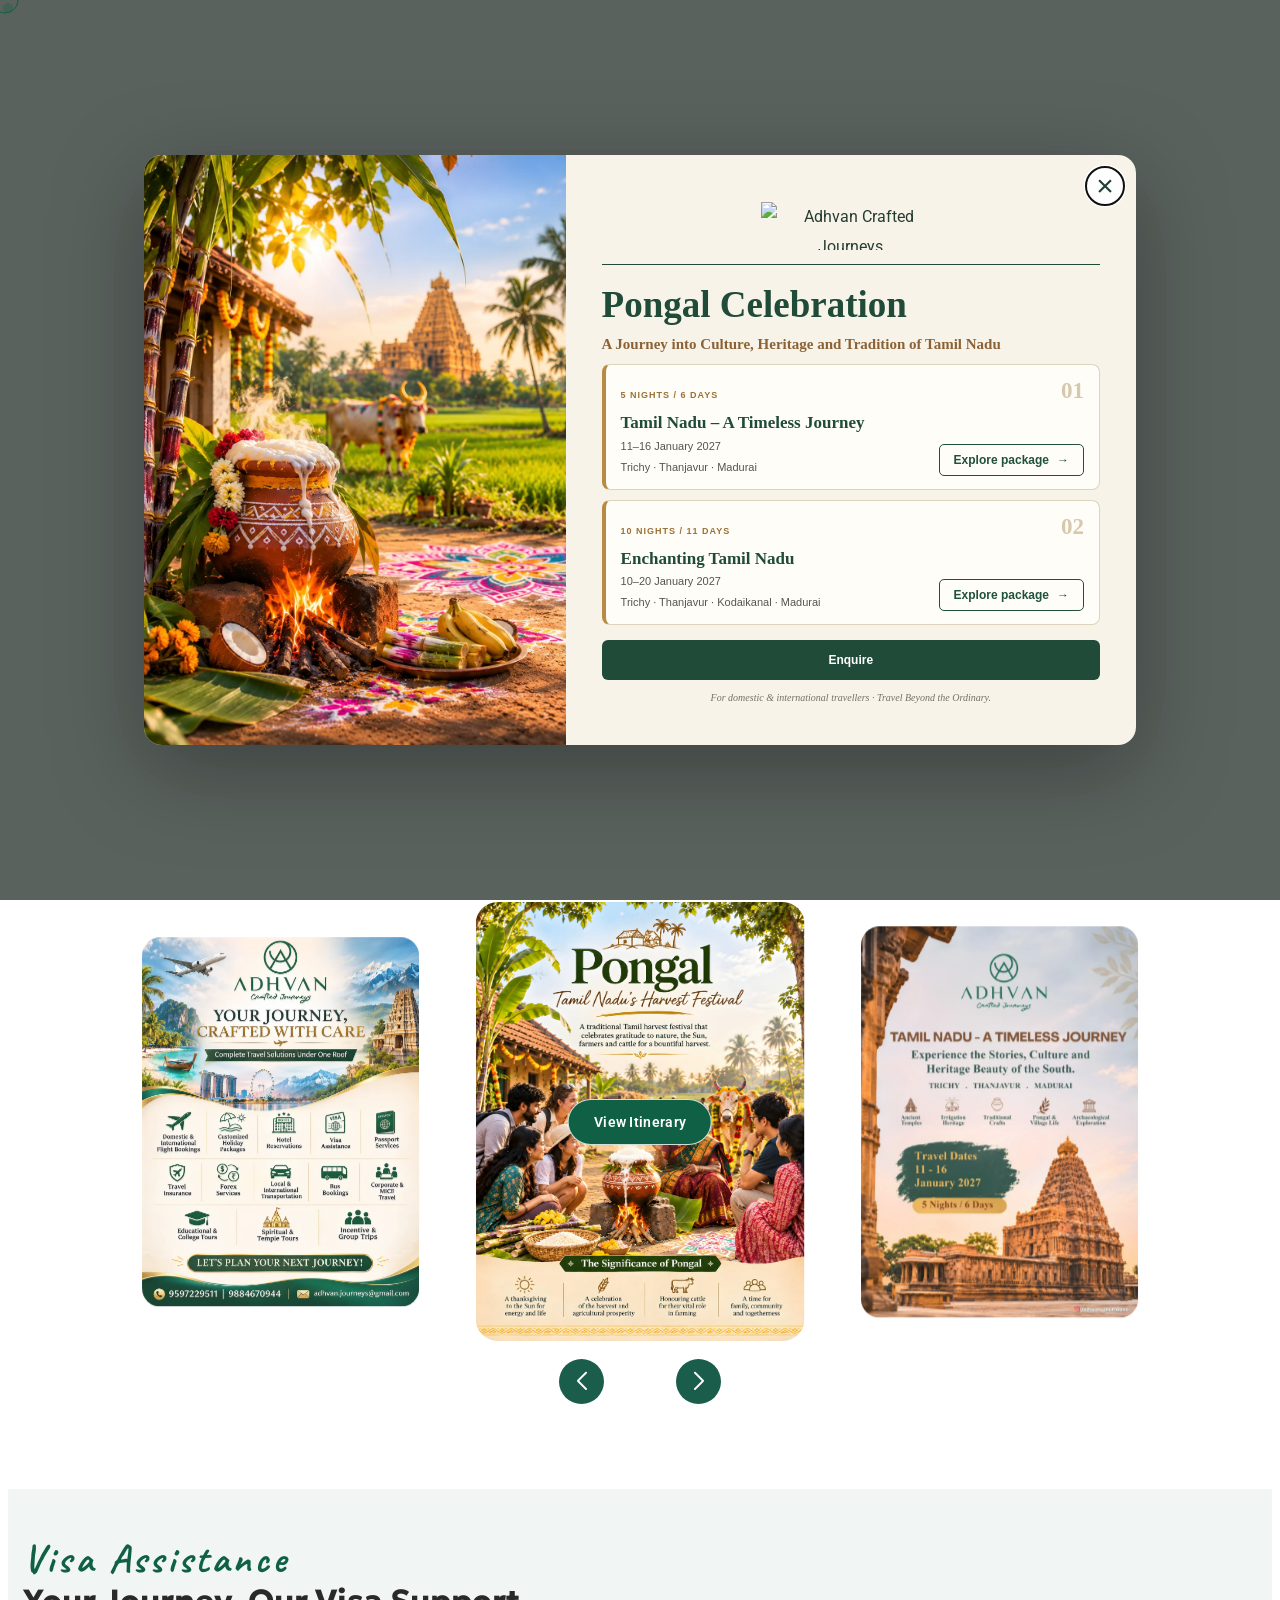
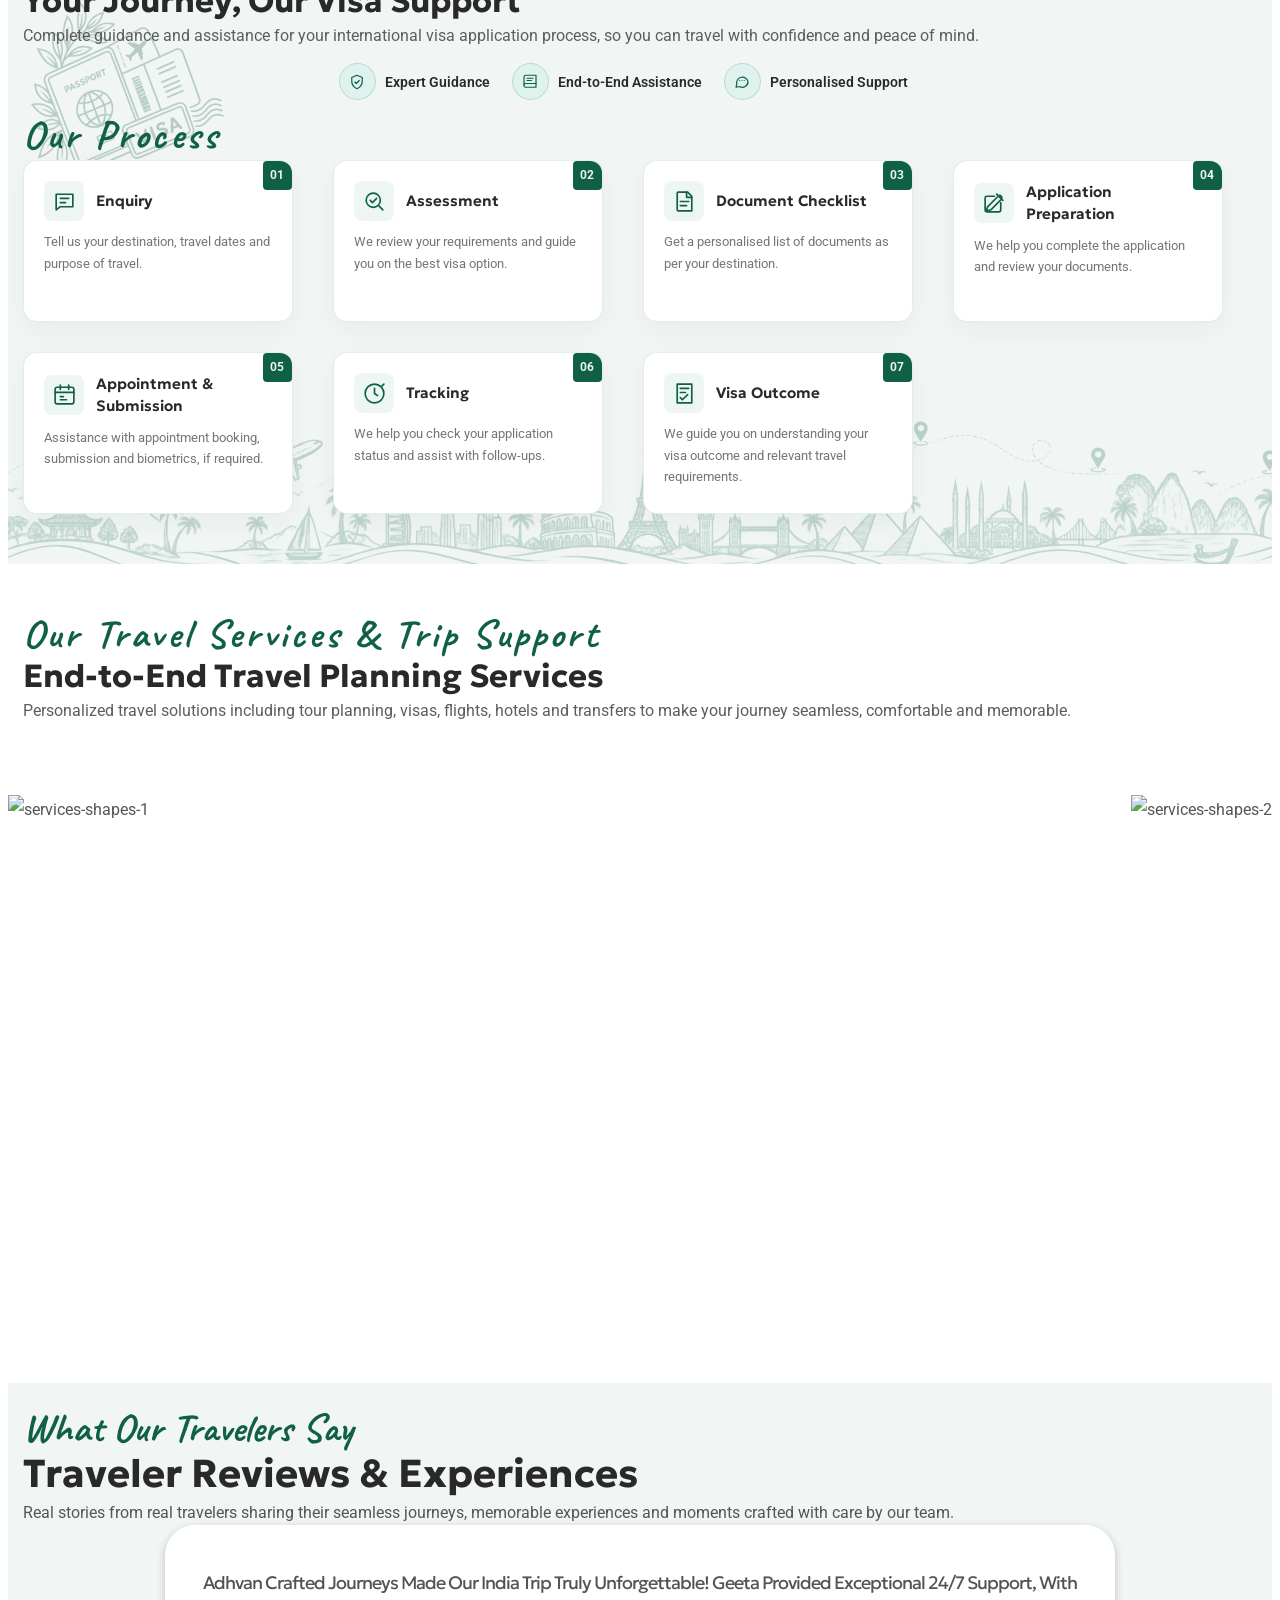
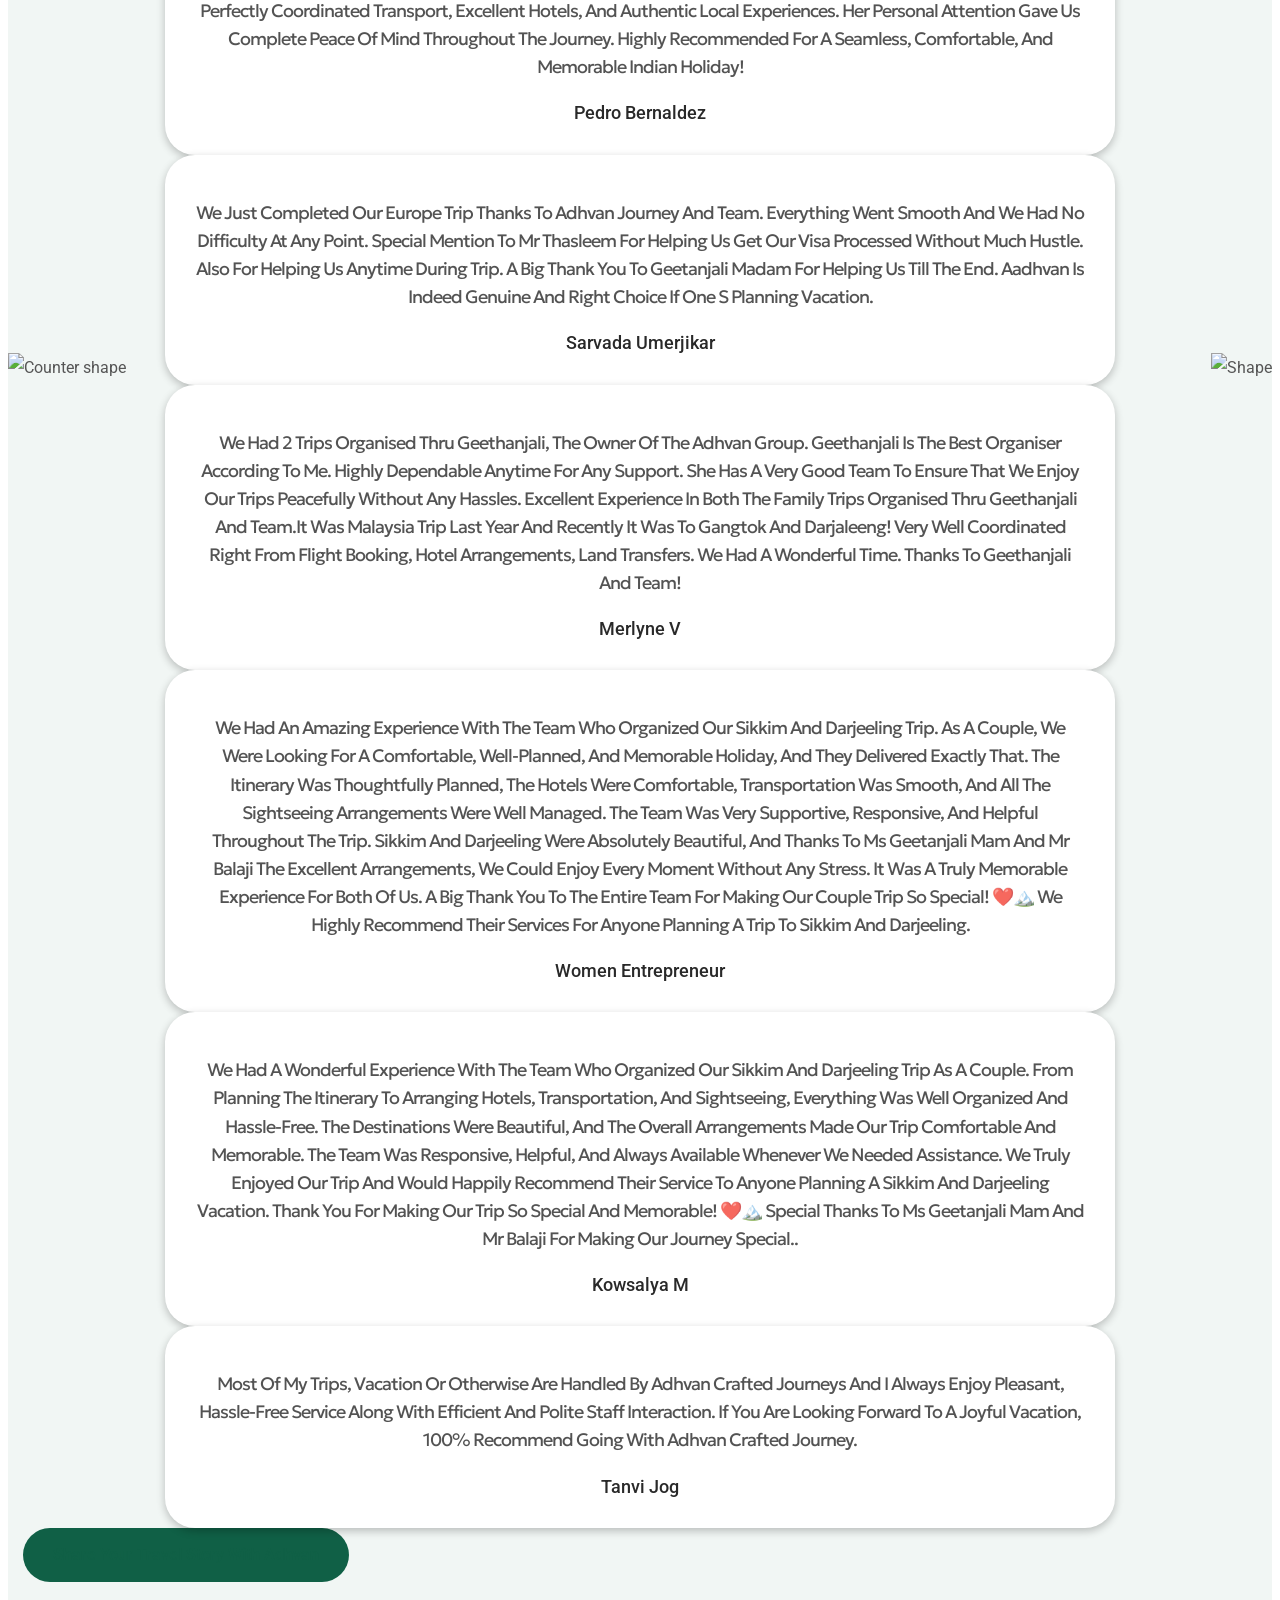
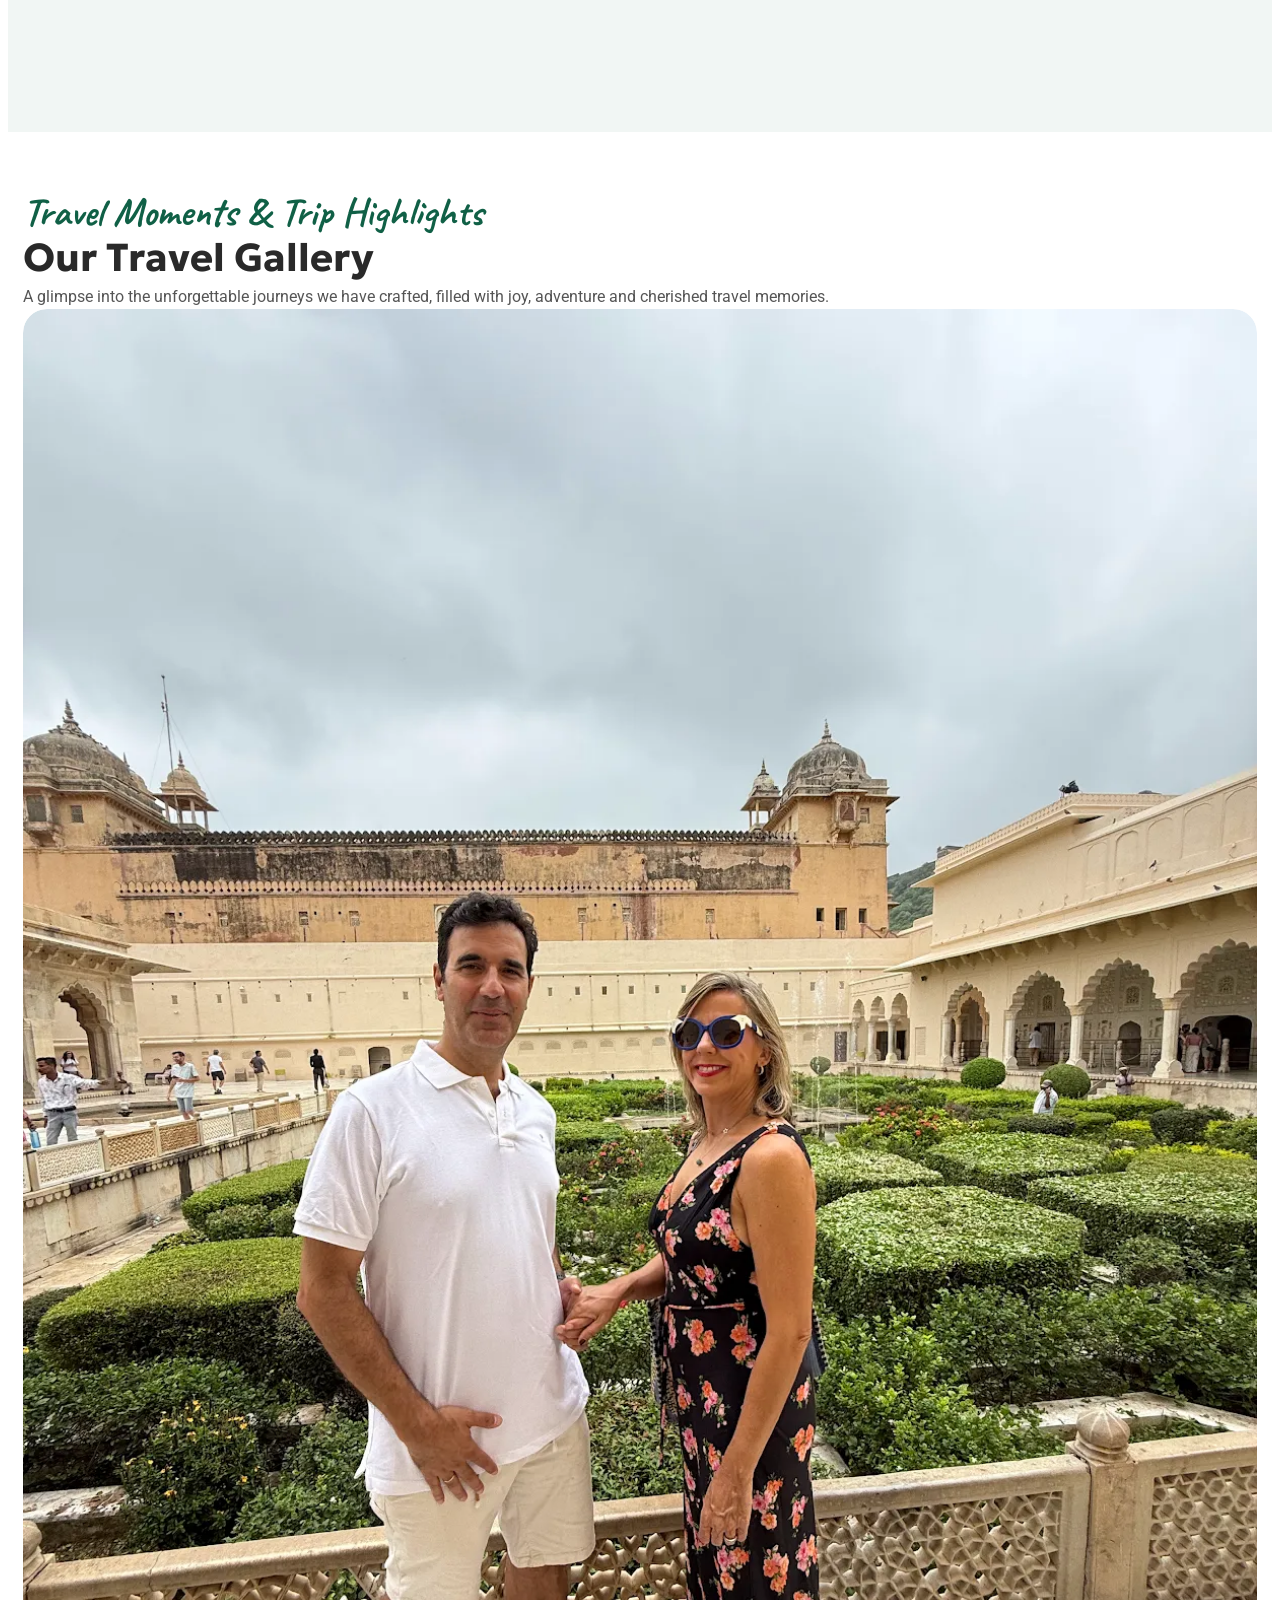
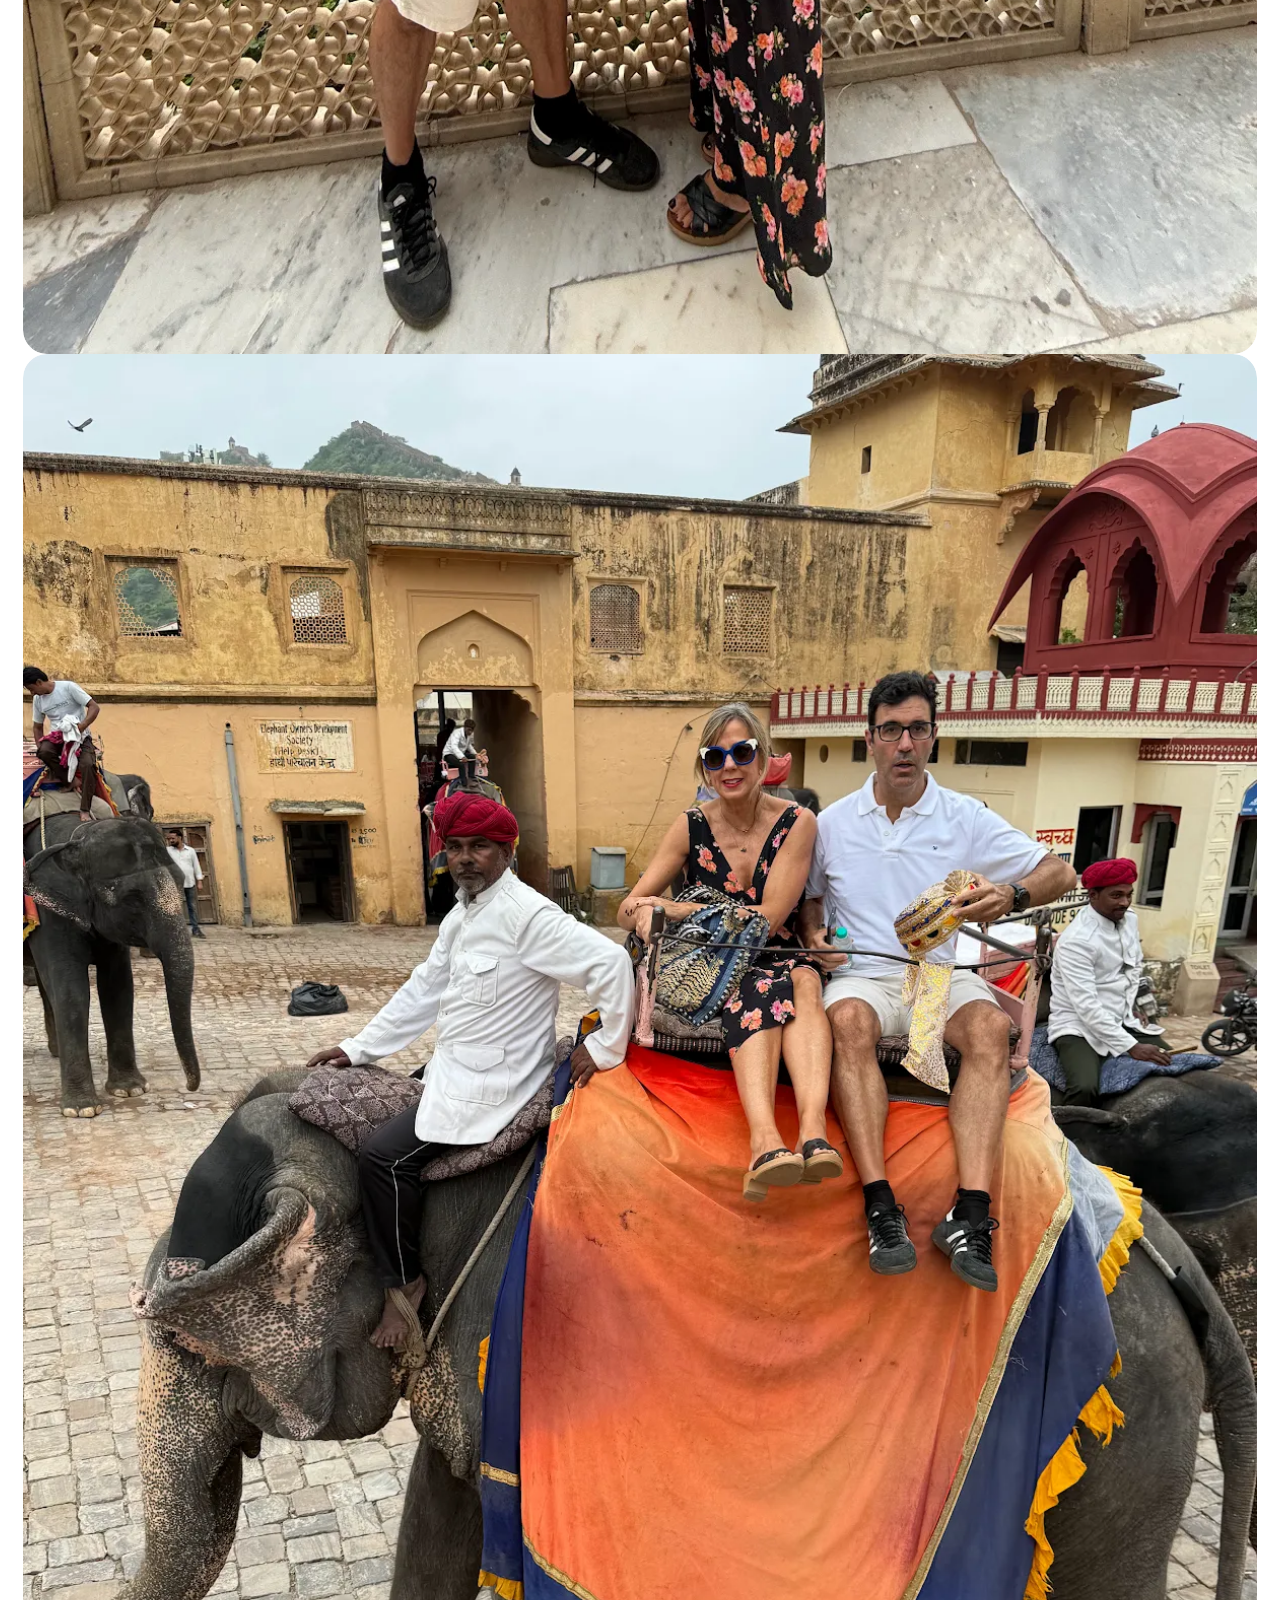
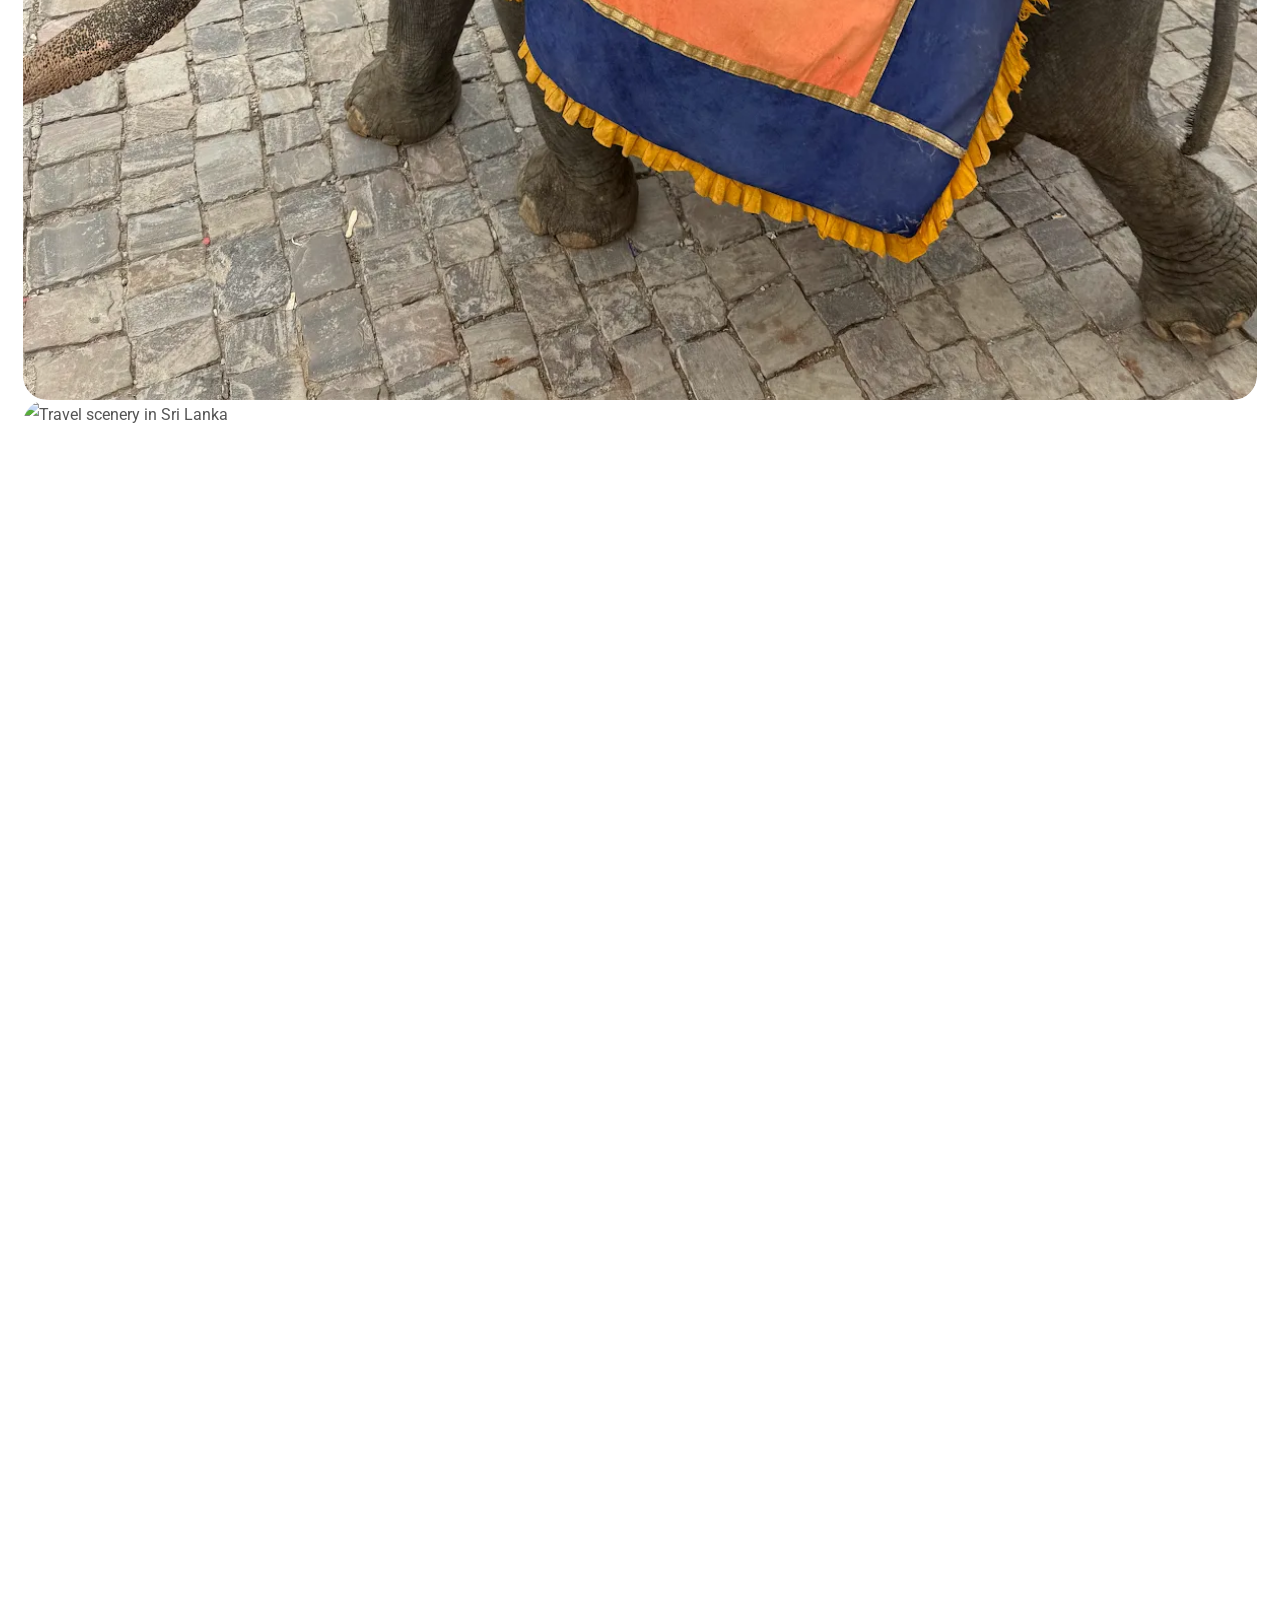
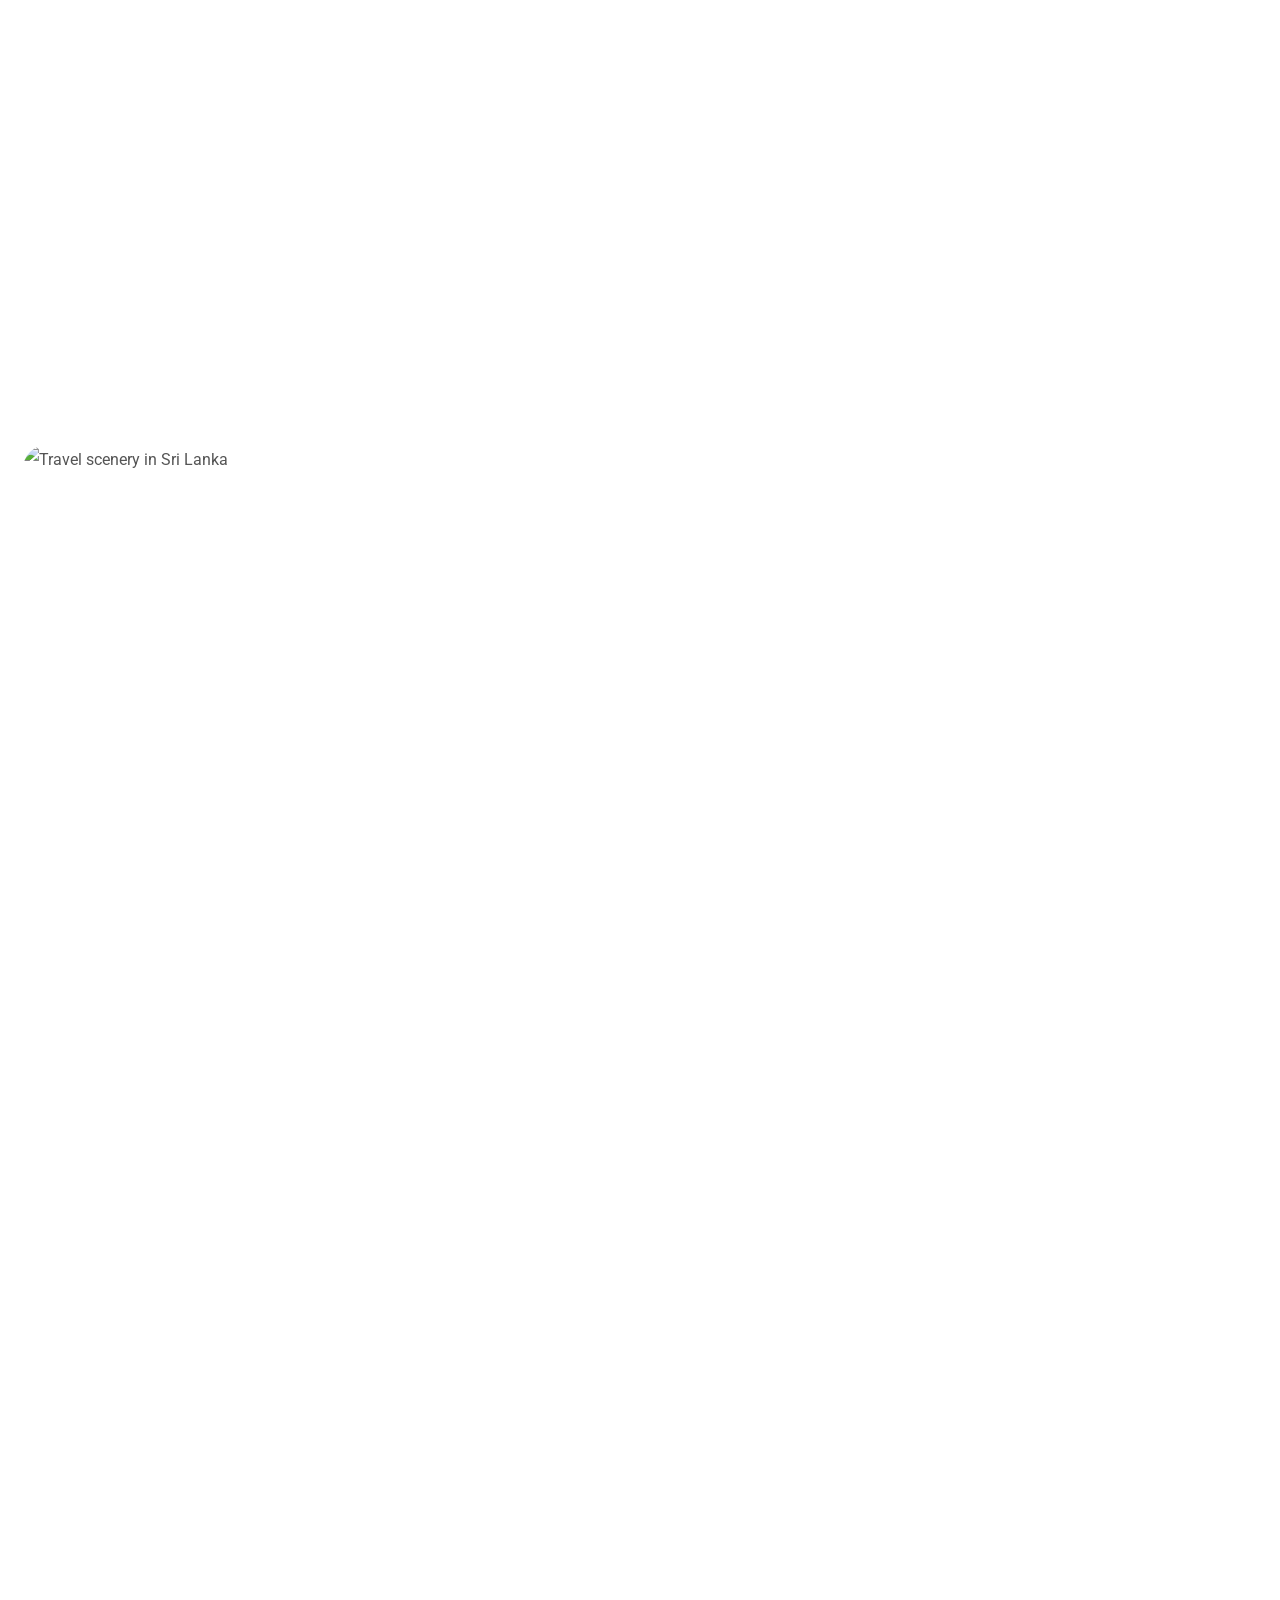
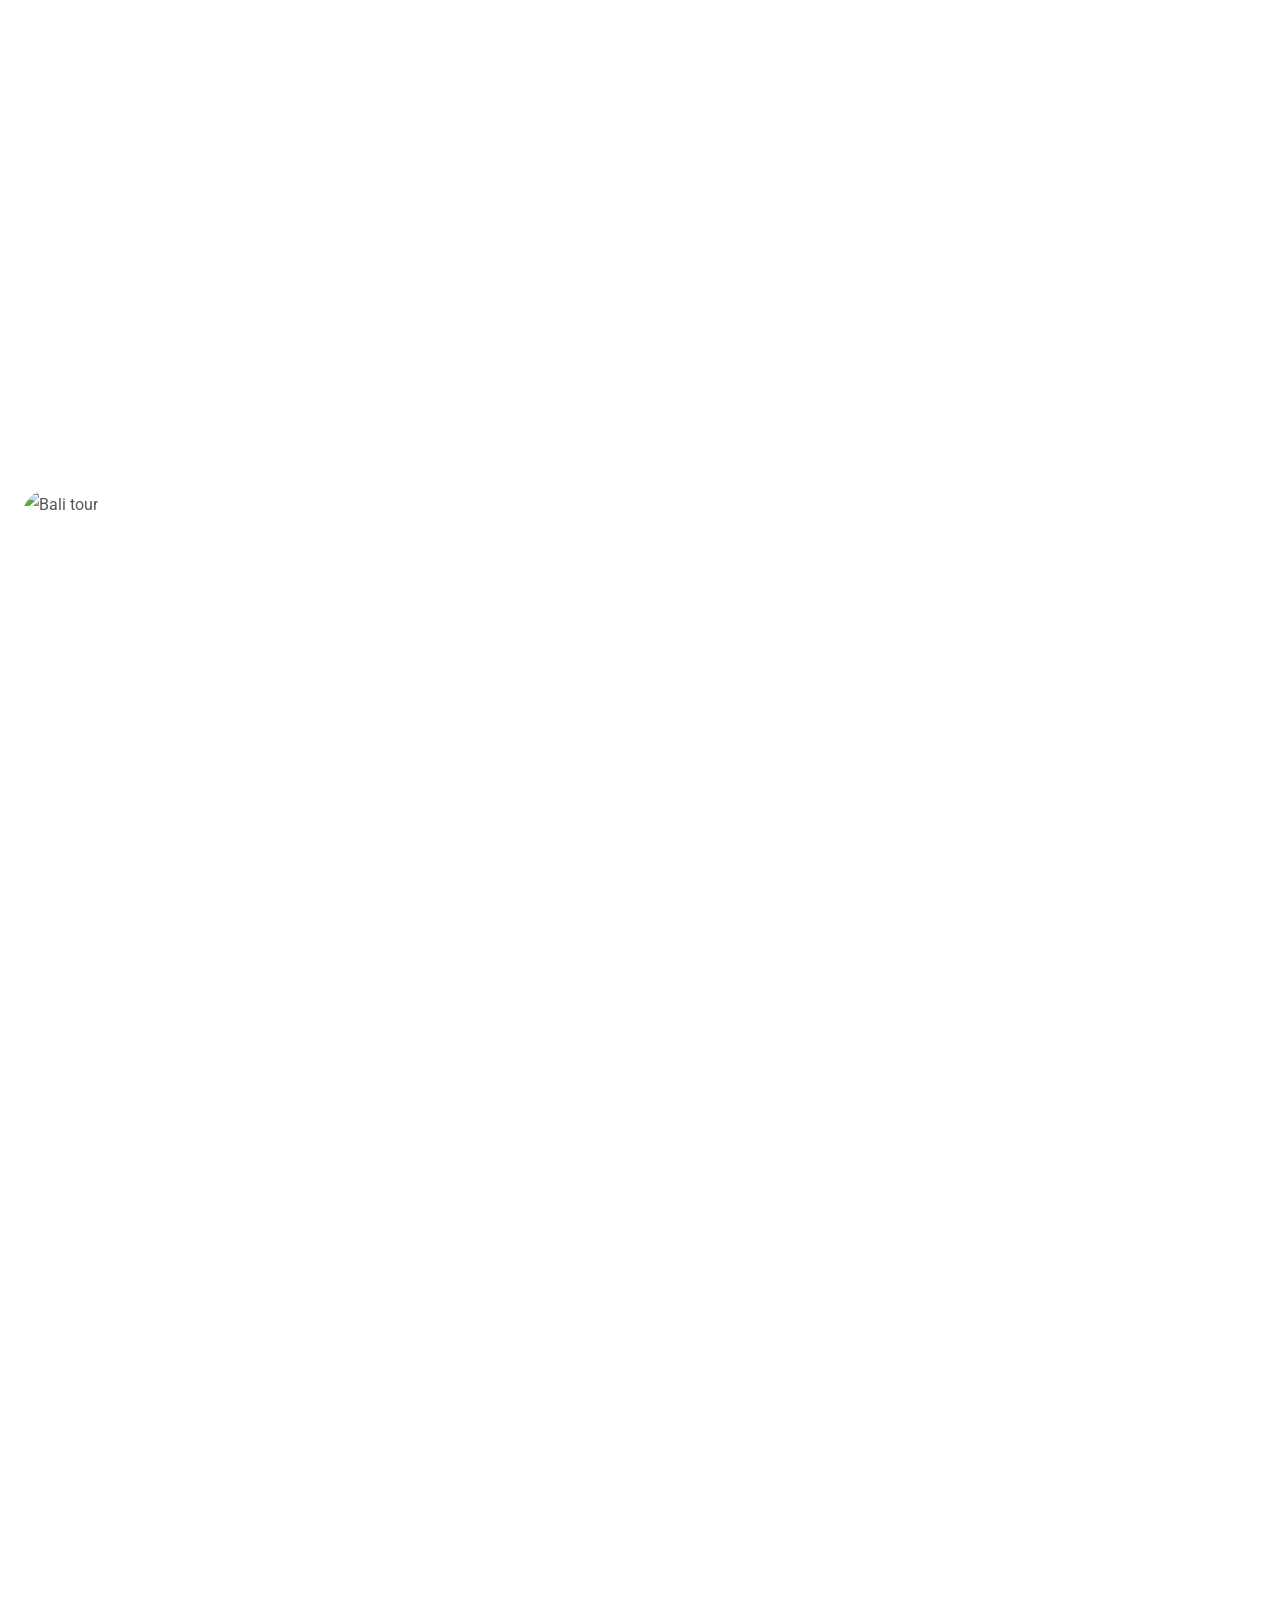
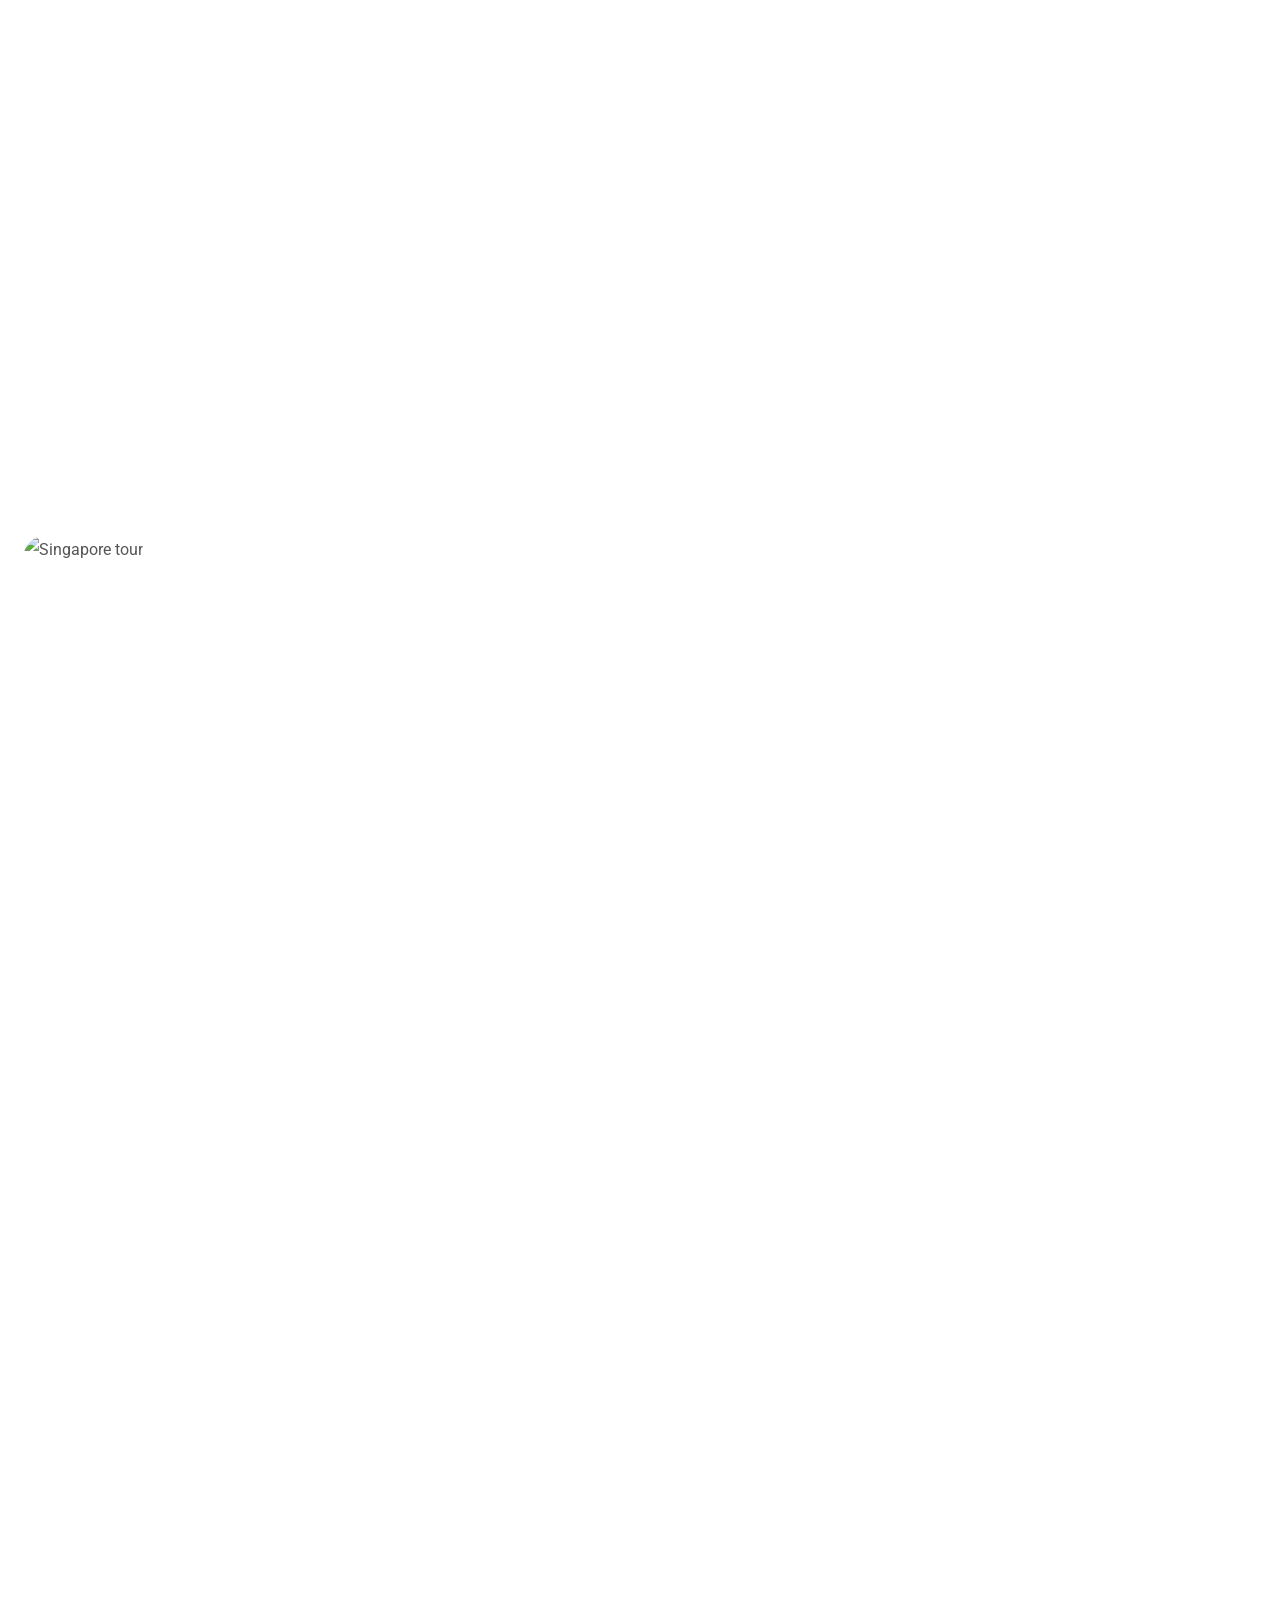
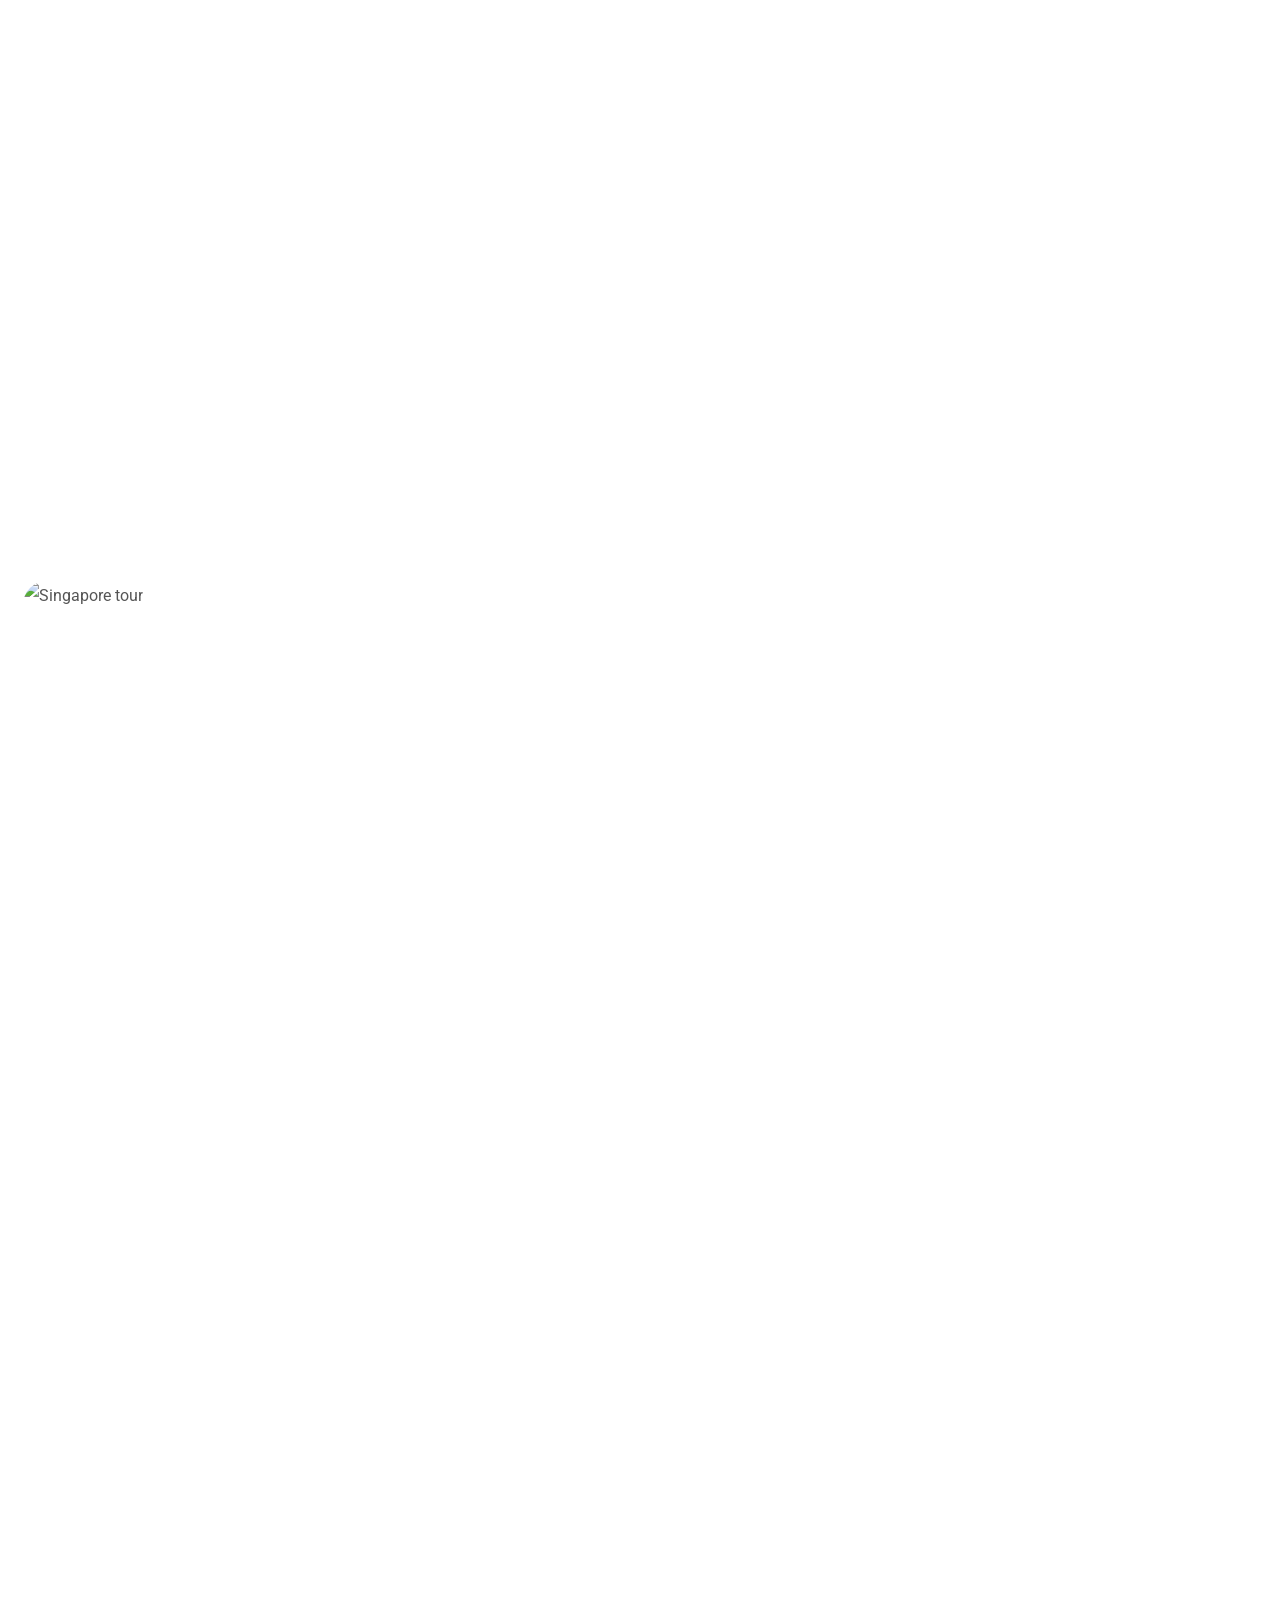
==== index.html @ 30ebfe21 "Refactor code structure for improved readability and maintainability" ====
<!DOCTYPE html>
<html lang="en">

<head>
    <!-- Basic Meta -->
    <meta charset="UTF-8" />
    <meta name="viewport" content="width=device-width, initial-scale=1.0" />

    <title>Adhvan Crafted Journeys | Travel Agency in Chennai</title>

    <meta name="description"
        content="Discover customized domestic and international tour packages from Chennai with Adhvan Crafted Journeys. Explore holiday packages, flight bookings, hotels, visa assistance and personalized travel planning." />

    <meta name="robots" content="index, follow" />
    <meta name="theme-color" content="#ffffff" />
    <meta name="referrer" content="strict-origin-when-cross-origin" />

    <!-- Google Tag Manager -->
    <script>
        (function (w, d, s, l, i) {
            w[l] = w[l] || [];
            w[l].push({
                'gtm.start': new Date().getTime(),
                event: 'gtm.js'
            });

            var f = d.getElementsByTagName(s)[0],
                j = d.createElement(s),
                dl = l !== 'dataLayer' ? '&l=' + l : '';

            j.async = true;
            j.src = 'https://www.googletagmanager.com/gtm.js?id=' + i + dl;

            f.parentNode.insertBefore(j, f);
        })(window, document, 'script', 'dataLayer', 'GTM-K6CDXVG9');
    </script>
    <!-- End Google Tag Manager -->

    <!-- Canonical URL -->
    <link rel="canonical" href="https://www.adhvancraftedjourneys.com/" />

    <!-- Open Graph -->
    <meta property="og:type" content="website" />
    <meta property="og:site_name" content="Adhvan Crafted Journeys" />
    <meta property="og:title" content="Adhvan Crafted Journeys | Your Journey, Crafted with Care" />
    <meta property="og:description"
        content="Complete travel solutions under one roof. Explore customized holiday packages, flights, hotels, visa assistance and more." />
    <meta property="og:url" content="https://www.adhvancraftedjourneys.com/" />
    <meta property="og:image"
        content="https://www.adhvancraftedjourneys.com/assets/images/adhvan-social-preview.webp" />
    <meta property="og:image:alt" content="Adhvan Crafted Journeys - Your Journey, Crafted with Care" />
    <meta property="og:locale" content="en_IN" />

    <!-- Twitter / X -->
    <meta name="twitter:card" content="summary_large_image" />
    <meta name="twitter:title" content="Adhvan Crafted Journeys | Your Journey, Crafted with Care" />
    <meta name="twitter:description"
        content="Customized domestic and international holidays, flights, hotels and visa assistance from Chennai." />
    <meta name="twitter:image"
        content="https://www.adhvancraftedjourneys.com/assets/images/adhvan-social-preview.webp" />
    <meta name="twitter:image:alt" content="Adhvan Crafted Journeys - Your Journey, Crafted with Care" />

    <!-- Preload Homepage Hero Image -->
    <link rel="preload" as="image" href="assets/images/backgrounds/hero-1.webp" fetchpriority="high" />

    <!-- Schema Markup -->
    <script type="application/ld+json">
    {
        "@context": "https://schema.org",
        "@type": "TravelAgency",
        "@id": "https://www.adhvancraftedjourneys.com/#travelagency",
        "name": "Adhvan Crafted Journeys",
        "url": "https://www.adhvancraftedjourneys.com/",
        "logo": "https://www.adhvancraftedjourneys.com/assets/images/adhvan-green-logo.png",
        "image": "https://www.adhvancraftedjourneys.com/assets/images/ADHVAN_Crafted_Journeys_Service_Showcase.webp",
        "description": "Adhvan Crafted Journeys is a Chennai-based travel agency offering customized domestic and international tour packages, visa services, flights, hotels and complete travel planning.",
        "telephone": "+91-95972-29511",
        "email": "adhvan.journeys@gmail.com",
        "priceRange": "$$",
        "currenciesAccepted": "INR",
        "openingHoursSpecification": [
            {
                "@type": "OpeningHoursSpecification",
                "dayOfWeek": [
                    "Monday",
                    "Tuesday",
                    "Wednesday",
                    "Thursday",
                    "Friday",
                    "Saturday"
                ],
                "opens": "09:00",
                "closes": "19:00"
            }
        ],
        "address": {
            "@type": "PostalAddress",
            "streetAddress": "Anna Nagar",
            "addressLocality": "Chennai",
            "addressRegion": "Tamil Nadu",
            "postalCode": "600040",
            "addressCountry": "IN"
        },
        "geo": {
            "@type": "GeoCoordinates",
            "latitude": 13.085,
            "longitude": 80.2101
        },
        "areaServed": {
            "@type": "City",
            "name": "Chennai"
        },
        "founder": {
            "@type": "Person",
            "name": "Ms. Geetanjali Subin"
        },
        "contactPoint": {
            "@type": "ContactPoint",
            "telephone": "+91-95972-29511",
            "contactType": "customer service",
            "email": "adhvan.journeys@gmail.com",
            "availableLanguage": [
                "English",
                "Tamil"
            ]
        },
        "knowsAbout": [
            "Customized tour packages",
            "Domestic tourism",
            "International travel",
            "Visa assistance",
            "Flight bookings",
            "Hotel reservations",
            "Travel insurance",
            "Forex services",
            "Corporate travel"
        ],
        "sameAs": [
            "https://www.facebook.com/people/Adhvan-Crafted-Journeys/61578139054083/",
            "https://www.instagram.com/adhvan_journeyss/",
            "https://www.linkedin.com/company/adhvan-crafted-journeys/"
        ]
    }
    </script>

    <!-- Favicons -->
    <link rel="icon" href="/favicon.ico" sizes="any" />
    <link rel="icon" type="image/png" sizes="192x192" href="/android-chrome-192x192.png" />
    <link rel="icon" type="image/png" sizes="512x512" href="/android-chrome-512x512.png" />
    <link rel="apple-touch-icon" sizes="180x180" href="/apple-touch-icon.png" />
    <link rel="icon" type="image/png" sizes="32x32" href="/favicon-32x32.png" />
    <link rel="icon" type="image/png" sizes="16x16" href="/favicon-16x16.png" />
    <link rel="manifest" href="/site.webmanifest" />

    <!-- Google Fonts -->
    <link rel="preconnect" href="https://fonts.googleapis.com/" />
    <link rel="preconnect" href="https://fonts.gstatic.com/" crossorigin />
    <link
        href="https://fonts.googleapis.com/css2?family=Caveat:wght@400..700&family=Geologica:wght@100..900&family=Roboto:ital,wght@0,100;0,300;0,400;0,500;0,700;0,900;1,100;1,300;1,400;1,500;1,700;1,900&display=swap"
        rel="stylesheet" />

    <!-- Vendors CSS -->
    <link rel="stylesheet" href="assets/vendors/bootstrap/css/bootstrap.min.css" />
    <link rel="stylesheet" href="assets/vendors/animate/animate.min.css" />
    <link rel="stylesheet" href="assets/vendors/fontawesome/css/all.min.css" />
    <link rel="stylesheet" href="assets/vendors/jquery-ui/jquery-ui.css" />
    <link rel="stylesheet" href="assets/vendors/jarallax/jarallax.css" />
    <link rel="stylesheet" href="assets/vendors/jquery-magnific-popup/jquery.magnific-popup.css" />
    <link rel="stylesheet" href="assets/vendors/adhvan-icons/style.css" />
    <link rel="stylesheet" href="assets/vendors/adhvan-icons2/style.css" />
    <link rel="stylesheet" href="assets/vendors/slick/slick.css" />
    <link rel="stylesheet" href="assets/vendors/owl-carousel/css/owl.carousel.min.css" />
    <link rel="stylesheet" href="assets/vendors/owl-carousel/css/owl.theme.default.min.css" />
    <link rel="stylesheet" href="https://cdn.jsdelivr.net/npm/swiper@11/swiper-bundle.min.css" />

    <!-- International phone input -->
    <link rel="stylesheet" href="https://cdn.jsdelivr.net/npm/intl-tel-input@25.3.1/build/css/intlTelInput.css" />

    <!-- Main Stylesheet -->
    <link rel="stylesheet" href="assets/css/adhvan.css" />
</head>

<body class="custom-cursor">
    <!-- Google Tag Manager (noscript) -->
    <noscript>
        <iframe src="https://www.googletagmanager.com/ns.html?id=GTM-K6CDXVG9" height="0" width="0"
            style="display:none;visibility:hidden">
        </iframe>
    </noscript>
    <!-- End Google Tag Manager (noscript) -->

    <div class="custom-cursor__cursor"></div>
    <div class="custom-cursor__cursor-two"></div>

    <!-- Preloader -->
    <div class="preloader">
        <img src="assets/images/loader.svg" alt="">
    </div>

    <div class="page-wrapper">
        <!-- Topbar -->
        <div class="topbar-two">
            <div class="container-fluid">
                <div class="topbar-two__inner">
                    <ul class="list-unstyled topbar-two__info">
                        <li class="topbar-two__info__item">
                            <i class="icon-pin-3 topbar-two__info__icon"></i>
                            <span>AP 876, 2nd st, 12th Main Rd, H Block, Anna Nagar, Chennai - 600 040.</span>
                        </li>
                        <li class="topbar-two__info__item">
                            <i class="icon-phone topbar-two__info__icon"></i>
                            <a href="tel:+919597229511">+91-95972 29511</a>
                        </li>
                        <li class="topbar-two__info__item">
                            <i class="icon-envelope-1 topbar-two__info__icon"></i>
                            <a href="mailto:adhvan.journeys@gmail.com">adhvan.journeys@gmail.com</a>
                        </li>
                    </ul>
                    <div class="topbar-two__right">
                        <div class="topbar-two__social">
                            <a href="https://www.facebook.com/people/Adhvan-Crafted-Journeys/61578139054083/"
                                target="_blank" rel="noopener noreferrer" aria-label="Facebook"><i
                                    class="fab fa-facebook-f" aria-hidden="true"></i></a>
                            <a href="https://wa.me/919597229511" target="_blank" rel="noopener noreferrer"
                                aria-label="WhatsApp"><i class="fab fa-whatsapp" aria-hidden="true"></i></a>
                            <a href="https://www.linkedin.com/company/adhvan-crafted-journeys/" target="_blank"
                                rel="noopener noreferrer" aria-label="LinkedIn"><i class="fab fa-linkedin-in"
                                    aria-hidden="true"></i></a>
                            <a href="https://www.instagram.com/adhvan_journeyss/" target="_blank"
                                rel="noopener noreferrer" aria-label="Instagram"><i class="fab fa-instagram"
                                    aria-hidden="true"></i></a>
                        </div>
                    </div>
                </div>
            </div>
        </div>

        <!-- Header -->
        <header class="main-header main-header--two sticky-header sticky-header--normal">
            <div class="container-fluid">
                <div class="main-header__inner">
                    <div class="main-header__logo">
                        <a href="/"><img src="assets/images/adhvan-green-logo.png" alt="Adhvan Crafted Journeys"
                                width="225" /></a>
                    </div>
                    <nav class="main-header__nav main-menu">
                        <ul class="main-menu__list">
                            <li><a href="#tours-two">Tours</a></li>
                            <li><a href="#services-lux">Services</a></li>
                            <li><a href="#testimonials-two">Testimonials</a></li>
                            <li><a href="#gallery-two">Gallery</a></li>
                            <li><a href="#video-gallery">Video Gallery</a></li>
                            <!-- <li><a href="#plan-your-trip">Plan Your Trip</a></li> -->
                            <!-- <li><a href="#why-choose-two">Why Choose Us</a></li> -->
                            <li><a href="#about-two">About</a></li>
                            <li><a href="#footer-contact">Contact</a></li>
                            <li>
                                <a href="#plan-your-trip" class="enquire-btn"><span>Enquire</span></a>
                            </li>
                        </ul>
                    </nav>
                    <div class="main-header__right">
                        <a href="#plan-your-trip" class="enquire-btn"><span>Enquire</span></a>
                        <button class="mobile-nav__btn mobile-nav__toggler" type="button" aria-label="Open navigation"
                            aria-controls="mobile-navigation" aria-expanded="false">
                            <span></span><span></span><span></span>
                        </button>
                    </div>
                </div>
            </div>
        </header>

        <!-- Hero Section -->
        <section class="adhvan-hero section-bg-green" id="hero-two">
            <div class="adhvan-hero__container">

                <!-- Left Content -->
                <div class="adhvan-hero__content">
                    <div class="adhvan-hero__eyebrow bw-split-in-right">
                        <!-- <span></span> -->
                        Welcome to Adhvan Crafted Journeys
                        <span></span>
                    </div>

                    <h1 class="adhvan-hero__title">
                        Explore more. Dream bigger. Discover yourself!
                    </h1>

                    <h2 class="adhvan-hero__subtitle">
                        Your Journey, Crafted with Care.
                    </h2>

                    <!-- Service Highlights -->
                    <div class="adhvan-hero__services">
                        <div class="adhvan-hero__service">
                            <div class="adhvan-hero__service-icon">
                                <i class="fas fa-map-marked-alt"></i>
                            </div>
                            <span>Customized<br />Itineraries</span>
                        </div>
                        <div class="adhvan-hero__service">
                            <div class="adhvan-hero__service-icon">
                                <i class="fas fa-users"></i>
                            </div>
                            <span>Domestic &<br />International Tours</span>
                        </div>
                        <div class="adhvan-hero__service">
                            <div class="adhvan-hero__service-icon">
                                <i class="fas fa-passport"></i>
                            </div>
                            <span>Visa<br />Assistance</span>
                        </div>
                        <div class="adhvan-hero__service">
                            <div class="adhvan-hero__service-icon">
                                <i class="fas fa-hotel"></i>
                            </div>
                            <span>Flights &<br />Hotels</span>
                        </div>
                    </div>

                    <!-- CTA Buttons -->
                    <div class="adhvan-hero__actions">
                        <button class="adhvan-btn travel-enquiry__submit" type="submit">
                            <a href="#tours-two" class="text-white">
                                <span><i class="fas fa-plane"></i>
                                    Explore Tours
                                    <i class="fas fa-arrow-right"></i></span>
                            </a>
                        </button>
                        <a href="#plan-your-trip" class="adhvan-hero__btn adhvan-hero__btn--outline">
                            <i class="far fa-calendar-alt"></i>
                            Plan Your Trip
                        </a>
                    </div>
                </div>

                <!-- Right Destination Carousel -->
                <div class="adhvan-hero__visual">
                    <div class="swiper adhvan-hero__swiper">
                        <div class="swiper-wrapper">

                            <!-- Slide 1 -->
                            <div class="swiper-slide">
                                <div class="adhvan-hero__destination">
                                    <img src="assets/images/home_page/1-img.jpg"
                                        alt="Explore beautiful travel destinations with Adhvan" fetchpriority="high"
                                        decoding="async" />
                                </div>
                            </div>

                            <!-- Slide 2 -->
                            <div class="swiper-slide">
                                <div class="adhvan-hero__destination">
                                    <img src="assets/images/home_page/2-img.jpg"
                                        alt="Tropical coastal holiday destination" decoding="async" />
                                </div>
                            </div>

                            <!-- Slide 3 -->
                            <div class="swiper-slide">
                                <div class="adhvan-hero__destination">
                                    <img src="assets/images/home_page/3-img.jpg"
                                        alt="Mountain adventure travel destination" decoding="async" />
                                </div>
                            </div>

                            <!-- Slide 4 -->
                            <div class="swiper-slide">
                                <div class="adhvan-hero__destination">
                                    <img src="assets/images/home_page/4-img.jpg"
                                        alt="Maldives island holiday destination" loading="lazy" decoding="async" />
                                </div>
                            </div>

                            <!-- Slide 5 -->
                            <div class="swiper-slide">
                                <div class="adhvan-hero__destination">
                                    <img src="assets/images/home_page/5-img.jpg"
                                        alt="Maldives island holiday destination" loading="lazy" decoding="async" />
                                </div>
                            </div>
                        </div>
                    </div>
                </div>
            </div>
        </section>

        <!-- Tours Section -->
        <section class="tours-two section-bg-white" id="tours-two">
            <div class="container-fluid">
                <div class="sec-title text-center pt-5">
                    <h2 class="sec-title__tagline bw-split-in-right pt-4">
                        Handpicked Tour Packages & Favorite Destinations
                    </h2>
                    <h3 class="sec-title__title bw-split-in-left">
                        Explore Our Tours
                    </h3>
                    <p class="sec-title__text bw-split-in-up-fast">
                        Experience handcrafted itineraries tailored for
                        unforgettable and effortless journeys.
                    </p>
                </div>

                <p class="itinerary-feedback" id="itinerary-feedback" role="status" aria-live="polite" hidden></p>

                <div class="swiper mySwiper pt-5">
                    <div class="swiper-wrapper">
                        <div class="swiper-slide itinerary-tour-slide"
                            data-itinerary-images="assets/images/tours/Itineraries/france-switzerland-tour/1.webp,assets/images/tours/Itineraries/france-switzerland-tour/2.webp,assets/images/tours/Itineraries/france-switzerland-tour/3.webp,assets/images/tours/Itineraries/france-switzerland-tour/4.webp,assets/images/tours/Itineraries/france-switzerland-tour/5.webp">
                            <img src="assets/images/tours/ADHVAN_Crafted_Journeys_Service_Showcase.webp"
                                alt="Adhvan Crafted Journeys travel services" />
                            <div class="itinerary-tour-slide__overlay" aria-hidden="true">
                                <button class="itinerary-tour-slide__cta" type="button"
                                    data-itinerary-id="adhvan-travel-services" data-itinerary-open
                                    aria-haspopup="dialog" aria-controls="itinerary-modal">
                                    View Itinerary
                                </button>
                            </div>
                        </div>
                        <div class="swiper-slide itinerary-tour-slide"
                            data-itinerary-images="assets/images/tours/Itineraries/Pongal/1.webp,assets/images/tours/Itineraries/Pongal/2.webp,assets/images/tours/Itineraries/Pongal/3.webp,assets/images/tours/Itineraries/Pongal/4.webp,assets/images/tours/Itineraries/Pongal/5.webp">
                            <img src="assets/images/tours/pongal.webp" alt="Pongal International" />
                            <div class="itinerary-tour-slide__overlay" aria-hidden="true">
                                <button class="itinerary-tour-slide__cta" type="button"
                                    data-itinerary-id="tamil-nadu-pongal-heritage-tour-international"
                                    data-itinerary-open aria-haspopup="dialog" aria-controls="itinerary-modal">
                                    View Itinerary
                                </button>
                            </div>
                        </div>
                        <div class="swiper-slide itinerary-tour-slide"
                            data-itinerary-images="assets/images/tours/Itineraries/pongal_domestic/1.webp,assets/images/tours/Itineraries/pongal_domestic/2.webp,assets/images/tours/Itineraries/pongal_domestic/3.webp,assets/images/tours/Itineraries/pongal_domestic/4.webp,assets/images/tours/Itineraries/pongal_domestic/5.webp">
                            <img src="assets/images/tours/pongal_domestic.webp" alt="Pongal Domestic" />
                            <div class="itinerary-tour-slide__overlay" aria-hidden="true">
                                <button class="itinerary-tour-slide__cta" type="button"
                                    data-itinerary-id="tamil-nadu-pongal-heritage-tour-domestic" data-itinerary-open
                                    aria-haspopup="dialog" aria-controls="itinerary-modal">
                                    View Itinerary
                                </button>
                            </div>
                        </div>
                        <div class="swiper-slide itinerary-tour-slide"
                            data-itinerary-images="assets/images/tours/Itineraries/Kashmir/1.webp,assets/images/tours/Itineraries/Kashmir/2.webp,assets/images/tours/Itineraries/Kashmir/3.webp,assets/images/tours/Itineraries/Kashmir/4.webp,assets/images/tours/Itineraries/Kashmir/5.webp">
                            <img src="assets/images/tours/Kashmir_Winter_Packages_Travel_Poster.webp"
                                alt="Kashmir winter tour package" />
                            <div class="itinerary-tour-slide__overlay" aria-hidden="true">
                                <button class="itinerary-tour-slide__cta" type="button"
                                    data-itinerary-id="kashmir-winter-packages" data-itinerary-open
                                    aria-haspopup="dialog" aria-controls="itinerary-modal">
                                    View Itinerary
                                </button>
                            </div>
                        </div>
                        <div class="swiper-slide itinerary-tour-slide"
                            data-itinerary-images="assets/images/tours/Itineraries/japan-cherry-blossom/1.webp,assets/images/tours/Itineraries/japan-cherry-blossom/2.webp,assets/images/tours/Itineraries/japan-cherry-blossom/3.webp,assets/images/tours/Itineraries/japan-cherry-blossom/4.webp,assets/images/tours/Itineraries/japan-cherry-blossom/5.webp">
                            <img src="assets/images/tours/jewels-of-japan-cherry-blossom-2027.webp"
                                alt="Japan cherry blossom tour package" />
                            <div class="itinerary-tour-slide__overlay" aria-hidden="true">
                                <button class="itinerary-tour-slide__cta" type="button"
                                    data-itinerary-id="jewels-of-japan-cherry-blossom-2027" data-itinerary-open
                                    aria-haspopup="dialog" aria-controls="itinerary-modal">
                                    View Itinerary
                                </button>
                            </div>
                        </div>
                        <div class="swiper-slide itinerary-tour-slide"
                            data-itinerary-images="assets/images/tours/Itineraries/france-switzerland-tour/1.webp,assets/images/tours/Itineraries/france-switzerland-tour/2.webp,assets/images/tours/Itineraries/france-switzerland-tour/3.webp,assets/images/tours/Itineraries/france-switzerland-tour/4.webp,assets/images/tours/Itineraries/france-switzerland-tour/5.webp">
                            <img src="assets/images/tours/france-switzerland-tour-package.webp"
                                alt="France and Switzerland tour package" />
                            <div class="itinerary-tour-slide__overlay" aria-hidden="true">
                                <button class="itinerary-tour-slide__cta" type="button"
                                    data-itinerary-id="france-switzerland-tour-package" data-itinerary-open
                                    aria-haspopup="dialog" aria-controls="itinerary-modal">
                                    View Itinerary
                                </button>
                            </div>
                        </div>
                        <div class="swiper-slide">
                            <img src="assets/images/tours/Canton_Fair_Crafted_Journeys_Poster.webp"
                                alt="Canton_Fair_Crafted_Journeys_Poster" />
                        </div>
                    </div>
                    <div class="swiper-button-prev"></div>
                    <div class="swiper-button-next"></div>
                </div>
            </div>
        </section>

        <!-- Itinerary Modal -->
        <div class="itinerary-modal" id="itinerary-modal" role="dialog" aria-modal="true"
            aria-labelledby="itinerary-modal-title" aria-describedby="itinerary-modal-subtitle" hidden>
            <div class="itinerary-modal__overlay" aria-hidden="true"></div>
            <div class="itinerary-modal__content" tabindex="-1">
                <header class="itinerary-modal__header">
                    <div>
                        <h4 class="itinerary-modal__title" id="itinerary-modal-title"></h4>
                        <p class="itinerary-modal__intro" id="itinerary-modal-intro" hidden></p>
                        <div class="d-md-flex align-items-center justify-content-between gap-5">
                            <div class="itinerary-modal__subtitle" id="itinerary-modal-subtitle"></div>
                            <a class="adhvan-btn itinerary-modal__cta" href="#plan-your-trip">
                                <span>Plan This Trip</span>
                            </a>
                        </div>
                    </div>
                    <button class="itinerary-modal__close" type="button" aria-label="Close itinerary">
                        <span aria-hidden="true">&times;</span>
                    </button>
                </header>
                <div class="itinerary-modal__body" id="itinerary-modal-body"></div>
                <!-- <footer class="itinerary-modal__footer">
                    
                </footer> -->
            </div>
        </div>

        <!-- Visa Assistance -->
        <section class="services-lux section-bg-green" id="services-lux">
            <div class="destination-two__element-one travhub-splax"
                data-para-options='{"orientation": "up", "scale": 1.9, "overflow": true}'>
                <img src="assets/images/shapes/visa.png" style="opacity: 0.25;" alt="services-shapes-1" />
            </div>
            <div class="testimonials-one__bg" style="
                  background-image: url(assets/images/shapes/stripe.png); opacity: 0.25"></div>
            <div class="container">
                <div class="sec-title text-center">
                    <h2 class="sec-title__tagline bw-split-in-right pt-4">
                        Visa Assistance
                    </h2>
                    <h3 class="sec-title__title bw-split-in-left">
                        Your Journey, Our Visa Support
                    </h3>
                    <p class="sec-title__text bw-split-in-up-fast">
                        Complete guidance and assistance for your international
                        visa application process, so you can travel with confidence
                        and peace of mind.
                    </p>
                    <ul class="visa-assistance__benefits" aria-label="Visa assistance benefits">
                        <li>
                            <span class="visa-assistance__benefit-icon" aria-hidden="true">
                                <svg viewBox="0 0 24 24" fill="none">
                                    <path d="M12 3 19 6v5c0 4.5-2.9 8.1-7 10-4.1-1.9-7-5.5-7-10V6l7-3Z" />
                                    <path d="m9 12 2 2 4-4" />
                                </svg>
                            </span>
                            <span>Expert Guidance</span>
                        </li>
                        <li>
                            <span class="visa-assistance__benefit-icon" aria-hidden="true">
                                <svg viewBox="0 0 24 24" fill="none">
                                    <path d="M4 5.5A2.5 2.5 0 0 1 6.5 3H20v16H6.5A2.5 2.5 0 0 1 4 16.5v-11Z" />
                                    <path d="M4 16a2 2 0 0 1 2-2h14M8 7h8M8 10h6" />
                                </svg>
                            </span>
                            <span>End-to-End Assistance</span>
                        </li>
                        <li>
                            <span class="visa-assistance__benefit-icon" aria-hidden="true">
                                <svg viewBox="0 0 24 24" fill="none">
                                    <path d="M20 11.5a7.5 7.5 0 0 1-11.2 6.5L4 19l1-4.2A7.5 7.5 0 1 1 20 11.5Z" />
                                    <path d="M9 10h.01M12 10h.01M15 10h.01" />
                                </svg>
                            </span>
                            <span>Personalised Support</span>
                        </li>
                    </ul>
                </div>
                <div class="visa-assistance__process" aria-labelledby="visa-process-title">
                    <div class="sec-title text-center">
                        <h2 class="sec-title__tagline bw-split-in-right pb-4 text-center">
                            Our Process
                        </h2>
                    </div>
                    <ol class="visa-assistance__steps">
                        <li class="visa-assistance__step">
                            <span class="visa-assistance__step-number">01</span>
                            <div class="visa-assistance__header">
                                <span class="visa-assistance__step-icon" aria-hidden="true"><svg viewBox="0 0 24 24"
                                        fill="none">
                                        <path d="M4 5h16v12H8l-4 3V5Z" />
                                        <path d="M8 9h8M8 13h5" />
                                    </svg></span>
                                <h4>Enquiry</h4>
                            </div>
                            <p>
                                Tell us your destination, travel dates and purpose of
                                travel.
                            </p>
                        </li>
                        <li class="visa-assistance__step">
                            <span class="visa-assistance__step-number">02</span>
                            <div class="visa-assistance__header">
                                <span class="visa-assistance__step-icon" aria-hidden="true"><svg viewBox="0 0 24 24"
                                        fill="none">
                                        <circle cx="10.8" cy="10.8" r="6.8" />
                                        <path d="m16 16 4 4M8 11l2 2 4-4" />
                                    </svg></span>
                                <h4>Assessment</h4>
                            </div>
                            <p>
                                We review your requirements and guide you on the best
                                visa option.
                            </p>
                        </li>
                        <li class="visa-assistance__step">
                            <span class="visa-assistance__step-number">03</span>
                            <div class="visa-assistance__header">
                                <span class="visa-assistance__step-icon" aria-hidden="true"><svg viewBox="0 0 24 24"
                                        fill="none">
                                        <path d="M6 3h9l4 4v14H6a1 1 0 0 1-1-1V4a1 1 0 0 1 1-1Z" />
                                        <path d="M14 3v5h5M8 12h8M8 16h6" />
                                    </svg></span>
                                <h4>Document Checklist</h4>
                            </div>
                            <p>
                                Get a personalised list of documents as per your
                                destination.
                            </p>
                        </li>
                        <li class="visa-assistance__step">
                            <span class="visa-assistance__step-number">04</span>
                            <div class="visa-assistance__header">
                                <span class="visa-assistance__step-icon" aria-hidden="true"><svg viewBox="0 0 24 24"
                                        fill="none">
                                        <path d="m14 4 6 6M4 20l4.5-1 10-10a2.1 2.1 0 0 0-3-3l-10 10L4 20Z" />
                                        <path d="M12 6H5a2 2 0 0 0-2 2v11a2 2 0 0 0 2 2h11a2 2 0 0 0 2-2v-7" />
                                    </svg></span>
                                <h4>Application Preparation</h4>
                            </div>
                            <p>
                                We help you complete the application and review your
                                documents.
                            </p>
                        </li>
                        <li class="visa-assistance__step">
                            <span class="visa-assistance__step-number">05</span>
                            <div class="visa-assistance__header">
                                <span class="visa-assistance__step-icon" aria-hidden="true"><svg viewBox="0 0 24 24"
                                        fill="none">
                                        <rect x="3" y="5" width="18" height="16" rx="2" />
                                        <path d="M16 3v4M8 3v4M3 10h18M8 14h3M8 17h6" />
                                    </svg></span>
                                <h4>Appointment &amp; Submission</h4>
                            </div>
                            <p>
                                Assistance with appointment booking, submission and
                                biometrics, if required.
                            </p>
                        </li>
                        <li class="visa-assistance__step">
                            <span class="visa-assistance__step-number">06</span>
                            <div class="visa-assistance__header">
                                <span class="visa-assistance__step-icon" aria-hidden="true"><svg viewBox="0 0 24 24"
                                        fill="none">
                                        <circle cx="12" cy="12" r="9" />
                                        <path d="M12 7v5l3 2M19 5l2-2" />
                                    </svg></span>
                                <h4>Tracking</h4>
                            </div>
                            <p>
                                We help you check your application status and assist
                                with follow-ups.
                            </p>
                        </li>
                        <li class="visa-assistance__step">
                            <span class="visa-assistance__step-number">07</span>
                            <div class="visa-assistance__header">
                                <span class="visa-assistance__step-icon" aria-hidden="true"><svg viewBox="0 0 24 24"
                                        fill="none">
                                        <path d="M5 3h14v18H5z" />
                                        <path d="M8 7h8M8 11h5M8 16l2 2 5-5" />
                                    </svg></span>
                                <h4>Visa Outcome</h4>
                            </div>
                            <p>
                                We guide you on understanding your visa outcome and
                                relevant travel requirements.
                            </p>
                        </li>
                    </ol>
                </div>
                <!-- <div class="py-4">
                    <img src="assets/images/visa.jpg" class="img-fluid" alt="visa.jpg" />
                </div> -->
            </div>
        </section>

        <!-- Services Section -->
        <section class="services-lux section-bg-white" id="services-cards">
            <div class="destination-two__element-one travhub-splax"
                data-para-options='{"orientation": "up", "scale": 1.9, "overflow": true}'>
                <img src="assets/images/shapes/dec-2-1.png" alt="services-shapes-1" />
            </div>
            <div class="destination-two__element-two travhub-splax"
                data-para-options='{"orientation": "up", "scale": 1.9, "overflow": true}'>
                <img src="assets/images/shapes/dec-2-2.png" alt="services-shapes-2" />
            </div>
            <div class="container">
                <div class="sec-title text-center">
                    <h2 class="sec-title__tagline bw-split-in-right pt-4">
                        Our Travel Services & Trip Support
                    </h2>
                    <h3 class="sec-title__title bw-split-in-left">
                        End-to-End Travel Planning Services
                    </h3>
                    <p class="sec-title__text bw-split-in-up-fast">
                        Personalized travel solutions including tour planning,
                        visas, flights, hotels and transfers to make your journey
                        seamless, comfortable and memorable.
                    </p>
                </div>
                <div class="services-grid">
                    <article class="service-card" data-animate>
                        <div class="d-flex mb-3 align-items-center">
                            <div class="service-icon">
                                <i class="fas fa-map"></i>
                            </div>
                            <h4>Customized Tour Packages</h4>
                        </div>
                        <p>
                            Customized domestic and international tour packages from
                            Chennai, tailored to your interests, pace, and budget
                            for solo travelers, couples, families, and luxury
                            holidays.
                        </p>
                    </article>
                    <article class="service-card" data-animate>
                        <div class="d-flex mb-3 align-items-center">
                            <div class="service-icon">
                                <i class="fas fa-users"></i>
                            </div>
                            <h4>Group Tours</h4>
                        </div>
                        <p>
                            Group tour packages and corporate trips planned from
                            Chennai to popular domestic and international
                            destinations, with end-to-end support.
                        </p>
                    </article>
                    <article class="service-card" data-animate>
                        <div class="d-flex mb-3 align-items-center">
                            <div class="service-icon">
                                <i class="far fa-file-alt"></i>
                            </div>
                            <h4>Visa Assistance</h4>
                        </div>
                        <p>
                            Visa assistance services from Chennai with complete
                            documentation guidance and application support for
                            multiple countries.
                        </p>
                    </article>
                    <article class="service-card" data-animate>
                        <div class="d-flex mb-3 align-items-center">
                            <div class="service-icon">
                                <i class="fas fa-plane"></i>
                            </div>
                            <h4>Air Ticketing</h4>
                        </div>
                        <p>
                            Domestic & international flight bookings with best-fare
                            options and rescheduling support.
                        </p>
                    </article>
                    <article class="service-card" data-animate>
                        <div class="d-flex mb-3 align-items-center">
                            <div class="service-icon">
                                <i class="far fa-calendar-alt"></i>
                            </div>
                            <h4>VFS Appointment Scheduling</h4>
                        </div>
                        <p>
                            Hassle-free booking of visa appointments with timely
                            follow-ups and confirmations.
                        </p>
                    </article>
                    <article class="service-card" data-animate>
                        <div class="d-flex mb-3 align-items-center">
                            <div class="service-icon">
                                <i class="far fa-id-card"></i>
                            </div>
                            <h4>Passport Services</h4>
                        </div>
                        <p>
                            Assistance for new passports, renewals, and support for
                            damaged, lost or reissue cases.
                        </p>
                    </article>
                    <article class="service-card" data-animate>
                        <div class="d-flex mb-3 align-items-center">
                            <div class="service-icon">
                                <i class="fas fa-hotel"></i>
                            </div>
                            <h4>Hotel & Accommodation</h4>
                        </div>
                        <p>
                            A wide selection of stays from budget hotels to luxury
                            resorts — verified and traveler-friendly.
                        </p>
                    </article>
                    <article class="service-card" data-animate>
                        <div class="d-flex mb-3 align-items-center">
                            <div class="service-icon">
                                <i class="fas fa-car"></i>
                            </div>
                            <h4>Airport & Local Transfers</h4>
                        </div>
                        <p>
                            Private and shared transfers, car rentals and
                            chauffeur-driven vehicles for a smooth arrival and stay.
                        </p>
                    </article>
                </div>
            </div>
        </section>

        <!-- Testimonials Section -->
        <section class="testimonials-two section-bg-green" id="testimonials-two">
            <div class="testimonials-one__bg" style="
                  background-image: url(assets/images/shapes/page-header-bg-shape.png);
               "></div>
            <div class="container text-center">
                <div class="sec-title pt-5">
                    <h2 class="sec-title__tagline bw-split-in-right pt-4">
                        What Our Travelers Say
                    </h2>
                    <h3 class="sec-title__title bw-split-in-left">
                        Traveler Reviews & Experiences
                    </h3>
                    <p class="sec-title__text bw-split-in-up-fast pb-3">
                        Real stories from real travelers sharing their seamless
                        journeys, memorable experiences and moments crafted with
                        care by our team.
                    </p>
                </div>
                <div class="testimonials-two__inner">
                    <div class="testimonials-two__carousel adhvan-owl__carousel adhvan-owl__carousel--basic-nav adhvan-owl__carousel--with-shadow owl-carousel"
                        data-owl-options='{"loop": true, "items": 1, "autoplay": true, "autoplayTimeout": 7000, "smartSpeed": 1000, "nav": false, "dots": true, "margin": 0}'>
                        <div class="item">
                            <div class="testimonials-two__item">
                                <div class="testimonials-two__icon">
                                    <span class="fa fa-star checked"></span>
                                    <span class="fa fa-star checked"></span>
                                    <span class="fa fa-star checked"></span>
                                    <span class="fa fa-star checked"></span>
                                    <span class="fa fa-star checked"></span>
                                </div>
                                <p class="testimonials-two__text">
                                    Adhvan Crafted Journeys made our India trip truly
                                    unforgettable! Geeta provided exceptional 24/7
                                    support, with perfectly coordinated transport,
                                    excellent hotels, and authentic local experiences.
                                    Her personal attention gave us complete peace of
                                    mind throughout the journey. Highly recommended
                                    for a seamless, comfortable, and memorable Indian
                                    holiday!
                                </p>
                                <div class="testimonials-two__author">
                                    <h5 class="testimonials-two__author__name">
                                        Pedro Bernaldez
                                    </h5>
                                </div>
                            </div>
                        </div>
                        <div class="item">
                            <div class="testimonials-two__item">
                                <div class="testimonials-two__icon">
                                    <span class="fa fa-star checked"></span>
                                    <span class="fa fa-star checked"></span>
                                    <span class="fa fa-star checked"></span>
                                    <span class="fa fa-star checked"></span>
                                    <span class="fa fa-star checked"></span>
                                </div>
                                <p class="testimonials-two__text">
                                    We just completed our Europe trip thanks to Adhvan
                                    journey and team. Everything went smooth and we
                                    had no difficulty at any point. Special mention to
                                    Mr Thasleem for helping us get our visa processed
                                    without much hustle. Also for helping us anytime
                                    during trip. A big thank you to Geetanjali madam
                                    for helping us till the end. Aadhvan is indeed
                                    genuine and right choice if one s planning
                                    vacation.
                                </p>
                                <div class="testimonials-two__author">
                                    <h5 class="testimonials-two__author__name">
                                        Sarvada Umerjikar
                                    </h5>
                                </div>
                            </div>
                        </div>
                        <div class="item">
                            <div class="testimonials-two__item">
                                <div class="testimonials-two__icon">
                                    <span class="fa fa-star checked"></span>
                                    <span class="fa fa-star checked"></span>
                                    <span class="fa fa-star checked"></span>
                                    <span class="fa fa-star checked"></span>
                                    <span class="fa fa-star checked"></span>
                                </div>
                                <p class="testimonials-two__text">
                                    We had 2 trips organised thru Geethanjali, the
                                    Owner of the Adhvan group. Geethanjali is the best
                                    organiser according to me. Highly dependable
                                    anytime for any support. She has a very good team
                                    to ensure that we enjoy our trips peacefully
                                    without any hassles. Excellent experience in both
                                    the family trips organised thru Geethanjali and
                                    team.It was Malaysia trip last year and recently
                                    it was to Gangtok and Darjaleeng! Very well
                                    coordinated right from flight booking, hotel
                                    arrangements, land transfers. We had a wonderful
                                    time. Thanks to Geethanjali and team!
                                </p>
                                <div class="testimonials-two__author">
                                    <h5 class="testimonials-two__author__name">
                                        Merlyne V
                                    </h5>
                                </div>
                            </div>
                        </div>
                        <div class="item">
                            <div class="testimonials-two__item">
                                <div class="testimonials-two__icon">
                                    <span class="fa fa-star checked"></span>
                                    <span class="fa fa-star checked"></span>
                                    <span class="fa fa-star checked"></span>
                                    <span class="fa fa-star checked"></span>
                                    <span class="fa fa-star checked"></span>
                                </div>
                                <p class="testimonials-two__text">
                                    We had an amazing experience with the team who
                                    organized our Sikkim and Darjeeling trip. As a
                                    couple, we were looking for a comfortable,
                                    well-planned, and memorable holiday, and they
                                    delivered exactly that. The itinerary was
                                    thoughtfully planned, the hotels were comfortable,
                                    transportation was smooth, and all the sightseeing
                                    arrangements were well managed. The team was very
                                    supportive, responsive, and helpful throughout the
                                    trip. Sikkim and Darjeeling were absolutely
                                    beautiful, and thanks to Ms Geetanjali mam and Mr
                                    Balaji the excellent arrangements, we could enjoy
                                    every moment without any stress. It was a truly
                                    memorable experience for both of us. A big thank
                                    you to the entire team for making our couple trip
                                    so special! ❤️🏔️ We highly recommend their
                                    services for anyone planning a trip to Sikkim and
                                    Darjeeling.
                                </p>
                                <div class="testimonials-two__author">
                                    <h5 class="testimonials-two__author__name">
                                        Women Entrepreneur
                                    </h5>
                                </div>
                            </div>
                        </div>
                        <div class="item">
                            <div class="testimonials-two__item">
                                <div class="testimonials-two__icon">
                                    <span class="fa fa-star checked"></span>
                                    <span class="fa fa-star checked"></span>
                                    <span class="fa fa-star checked"></span>
                                    <span class="fa fa-star checked"></span>
                                    <span class="fa fa-star checked"></span>
                                </div>
                                <p class="testimonials-two__text">
                                    We had a wonderful experience with the team who
                                    organized our Sikkim and Darjeeling trip as a
                                    couple. From planning the itinerary to arranging
                                    hotels, transportation, and sightseeing,
                                    everything was well organized and hassle-free. The
                                    destinations were beautiful, and the overall
                                    arrangements made our trip comfortable and
                                    memorable. The team was responsive, helpful, and
                                    always available whenever we needed assistance. We
                                    truly enjoyed our trip and would happily recommend
                                    their service to anyone planning a Sikkim and
                                    Darjeeling vacation. Thank you for making our trip
                                    so special and memorable! ❤️🏔️ Special Thanks to
                                    Ms Geetanjali Mam and Mr Balaji for Making our
                                    journey Special..
                                </p>
                                <div class="testimonials-two__author">
                                    <h5 class="testimonials-two__author__name">
                                        Kowsalya M
                                    </h5>
                                </div>
                            </div>
                        </div>
                        <div class="item">
                            <div class="testimonials-two__item">
                                <div class="testimonials-two__icon">
                                    <span class="fa fa-star checked"></span>
                                    <span class="fa fa-star checked"></span>
                                    <span class="fa fa-star checked"></span>
                                    <span class="fa fa-star checked"></span>
                                    <span class="fa fa-star checked"></span>
                                </div>
                                <p class="testimonials-two__text">
                                    Most of my trips, vacation or otherwise are
                                    handled by Adhvan Crafted Journeys and I always
                                    enjoy pleasant, hassle-free service along with
                                    efficient and polite staff interaction. If you are
                                    looking forward to a joyful vacation, 100%
                                    recommend going with Adhvan Crafted journey.
                                </p>
                                <div class="testimonials-two__author">
                                    <h5 class="testimonials-two__author__name">
                                        Tanvi Jog
                                    </h5>
                                </div>
                            </div>
                        </div>
                    </div>
                </div>
                <button class="adhvan-btn travel-enquiry__submit mt-4" type="submit">
                    <a href="https://g.page/r/Cf0bP0476bxcEAI/review" target="_blank" class="text-white">
                        <span><i class="fab fa-telegram-plane"></i> Share Your Travel Story with Adhvan</span>
                    </a>
                </button>
            </div>
            <div class="destination-two__element-two travhub-splax"
                data-para-options='{"orientation": "up", "scale": 1.9, "overflow": true}'>
                <img src="assets/images/shapes/dec-2-2.png" alt="Shape" />
            </div>
            <div class="destination-two__element-one travhub-splax"
                data-para-options='{"orientation": "up", "scale": 1.9, "overflow": true}'>
                <img src="assets/images/shapes/counter-2-shape.png" alt="Counter shape" />
            </div>
        </section>

        <!-- Gallery Section -->
        <section class="gallery-two section-bg-white" id="gallery-two">
            <div class="container-fluid">
                <div class="sec-title text-center pb-3">
                    <h2 class="sec-title__tagline bw-split-in-right pt-5">
                        Travel Moments & Trip Highlights
                    </h2>
                    <h3 class="sec-title__title bw-split-in-left">
                        Our Travel Gallery
                    </h3>
                    <p class="sec-title__text bw-split-in-up-fast">
                        A glimpse into the unforgettable journeys we have crafted,
                        filled with joy, adventure and cherished travel memories.
                    </p>
                </div>
                <div class="gallery-two__carousel adhvan-owl__carousel owl-carousel"
                    data-owl-options='{"items": 5, "margin": 20, "smartSpeed": 700, "loop": true, "autoplay": true, "center": true, "nav": false, "dots": false, "responsive": {"0": {"items": 1, "margin": 24}, "500": {"items": 1, "margin": 24}, "768": {"items": 3, "margin": 24}, "992": {"items": 3, "margin": 24}, "1200": {"items": 5, "margin": 24}, "1400": {"items": 5, "margin": 24}}}'>
                    <div class="gallery-two__item">
                        <div class="gallery-two__image">
                            <img src="assets/images/gallery/Pedro_Bernaldez.webp"
                                alt="Travelers visiting Amber Fort in Jaipur" />
                        </div>
                        <div class="gallery-two__content">
                            <h4 class="gallery-two__title">Jaipur</h4>
                            <a href="assets/images/gallery/Pedro_Bernaldez.webp" class="gallery-two__link img-popup"><i
                                    class="flaticon-camera-2"></i></a>
                        </div>
                    </div>
                    <div class="gallery-two__item">
                        <div class="gallery-two__image">
                            <img src="assets/images/gallery/Pedro_Bernaldez_1.webp"
                                alt="Travelers riding an elephant at Amber Fort in Jaipur" />
                        </div>
                        <div class="gallery-two__content">
                            <h4 class="gallery-two__title">Jaipur</h4>
                            <a href="assets/images/gallery/Pedro_Bernaldez_1.webp"
                                class="gallery-two__link img-popup"><i class="flaticon-camera-2"></i></a>
                        </div>
                    </div>
                    <div class="gallery-two__item">
                        <div class="gallery-two__image">
                            <img src="assets/images/gallery/srilanka.jpeg" alt="Travel scenery in Sri Lanka" />
                        </div>
                        <div class="gallery-two__content">
                            <h4 class="gallery-two__title">Sri Lanka</h4>
                            <a href="assets/images/gallery/srilanka.jpeg" class="gallery-two__link img-popup"><i
                                    class="flaticon-camera-2"></i></a>
                        </div>
                    </div>
                    <div class="gallery-two__item">
                        <div class="gallery-two__image">
                            <img src="assets/images/gallery/srilanka-1.jpeg" alt="Travel scenery in Sri Lanka" />
                        </div>
                        <div class="gallery-two__content">
                            <h4 class="gallery-two__title">Sri Lanka</h4>
                            <a href="assets/images/gallery/srilanka-1.jpeg" class="gallery-two__link img-popup"><i
                                    class="flaticon-camera-2"></i></a>
                        </div>
                    </div>
                    <div class="gallery-two__item">
                        <div class="gallery-two__image">
                            <img src="assets/images/gallery/bali.jpg" alt="Bali tour" />
                        </div>
                        <div class="gallery-two__content">
                            <h4 class="gallery-two__title">Bali</h4>
                            <a href="assets/images/gallery/bali.jpg" class="gallery-two__link img-popup"><i
                                    class="flaticon-camera-2"></i></a>
                        </div>
                    </div>
                    <div class="gallery-two__item">
                        <div class="gallery-two__image">
                            <img src="assets/images/gallery/singapore-1.webp" alt="Singapore tour" />
                        </div>
                        <div class="gallery-two__content">
                            <h4 class="gallery-two__title">Singapore</h4>
                            <a href="assets/images/gallery/singapore-1.webp" class="gallery-two__link img-popup"><i
                                    class="flaticon-camera-2"></i></a>
                        </div>
                    </div>
                    <div class="gallery-two__item">
                        <div class="gallery-two__image">
                            <img src="assets/images/gallery/singapore-2.webp" alt="Singapore tour" />
                        </div>
                        <div class="gallery-two__content">
                            <h4 class="gallery-two__title">Singapore</h4>
                            <a href="assets/images/gallery/singapore-2.webp" class="gallery-two__link img-popup"><i
                                    class="flaticon-camera-2"></i></a>
                        </div>
                    </div>
                    <div class="gallery-two__item">
                        <div class="gallery-two__image">
                            <img src="assets/images/gallery/singapore-3.webp" alt="Singapore tour" />
                        </div>
                        <div class="gallery-two__content">
                            <h4 class="gallery-two__title">Singapore</h4>
                            <a href="assets/images/gallery/singapore-3.webp" class="gallery-two__link img-popup"><i
                                    class="flaticon-camera-2"></i></a>
                        </div>
                    </div>
                    <div class="gallery-two__item">
                        <div class="gallery-two__image">
                            <img src="assets/images/gallery/singapore-4.webp" alt="Singapore tour" />
                        </div>
                        <div class="gallery-two__content">
                            <h4 class="gallery-two__title">Singapore</h4>
                            <a href="assets/images/gallery/singapore-4.webp" class="gallery-two__link img-popup"><i
                                    class="flaticon-camera-2"></i></a>
                        </div>
                    </div>
                    <div class="gallery-two__item">
                        <div class="gallery-two__image">
                            <img src="assets/images/gallery/singapore-5.webp" alt="Singapore tour" />
                        </div>
                        <div class="gallery-two__content">
                            <h4 class="gallery-two__title">Singapore</h4>
                            <a href="assets/images/gallery/singapore-5.webp" class="gallery-two__link img-popup"><i
                                    class="flaticon-camera-2"></i></a>
                        </div>
                    </div>
                    <div class="gallery-two__item">
                        <div class="gallery-two__image">
                            <img src="assets/images/gallery/singapore-6.webp" alt="Singapore tour" />
                        </div>
                        <div class="gallery-two__content">
                            <h4 class="gallery-two__title">Singapore</h4>
                            <a href="assets/images/gallery/singapore-6.webp" class="gallery-two__link img-popup"><i
                                    class="flaticon-camera-2"></i></a>
                        </div>
                    </div>
                    <div class="gallery-two__item">
                        <div class="gallery-two__image">
                            <img src="assets/images/gallery/srilanka.webp" alt="Sri Lanka tour" />
                        </div>
                        <div class="gallery-two__content">
                            <h4 class="gallery-two__title">Sri Lanka</h4>
                            <a href="assets/images/gallery/srilanka.webp" class="gallery-two__link img-popup"><i
                                    class="flaticon-camera-2"></i></a>
                        </div>
                    </div>
                    <div class="gallery-two__item">
                        <div class="gallery-two__image">
                            <img src="assets/images/gallery/kodaikanal.jpeg"
                                alt="Travelers enjoying the hills of Kodaikanal" />
                        </div>
                        <div class="gallery-two__content">
                            <h4 class="gallery-two__title">Kodaikanal</h4>
                            <a href="assets/images/gallery/kodaikanal.jpeg" class="gallery-two__link img-popup"><i
                                    class="flaticon-camera-2"></i></a>
                        </div>
                    </div>
                </div>
            </div>
        </section>

        <!-- Video Gallery Section -->
        <section class="video-gallery section-bg-green" id="video-gallery" aria-labelledby="video-gallery-title">
            <div class="container">
                <div class="sec-title text-center pb-4">
                    <div class="destination-two__element-two travhub-splax"
                        data-para-options='{"orientation": "up", "scale": 1.9, "overflow": true}'>
                        <img src="assets/images/shapes/world.png" style="opacity: 0.25;" alt="services-shapes-2" />
                    </div>
                    <h2 class="sec-title__tagline bw-split-in-right">
                        Travel Stories in Motion
                    </h2>
                    <h3 class="sec-title__title bw-split-in-left" id="video-gallery-title">
                        Video Gallery
                    </h3>
                    <p class="sec-title__text bw-split-in-up-fast">
                        Experience the destinations, moments and journeys that
                        inspire unforgettable travel.
                    </p>
                </div>
                <div class="video-gallery__grid">
                    <article class="video-card" role="button" tabindex="0" aria-haspopup="dialog"
                        aria-controls="video-gallery-modal"
                        aria-label="Watch Enchanting Tamil Nadu: Travel Beyond Monuments"
                        data-destination-id="tamil-nadu">
                        <div class="video-card__media video-card__media--image">
                            <img class="video-card__poster"
                                src="assets/images/video-gallery/tamil-nadu/tamil-nadu-tourism.png"
                                alt="An ornate Dravidian temple gopuram in Tamil Nadu" loading="lazy"
                                decoding="async" />
                            <div class="video-card__overlay"></div>
                            <span class="video-card__play" aria-hidden="true"><i></i></span>
                        </div>
                        <div class="video-card__content">
                            <span class="video-card__label">Tamil Nadu</span>
                            <h4>Enchanting Tamil Nadu. Travel beyond Monuments</h4>
                            <p>
                                Explore Tamil Nadu’s magnificent temples, rich
                                cultural heritage, traditional arts, vibrant
                                festivals, and breathtaking landscapes.
                            </p>
                        </div>
                    </article>

                    <article class="video-card" role="button" tabindex="0" aria-haspopup="dialog"
                        aria-controls="video-gallery-modal"
                        aria-label="Watch Experience the Enchanting Beauty of Keralam" data-destination-id="keralam">
                        <div class="video-card__media video-card__media--image">
                            <img class="video-card__poster" src="assets/images/video-gallery/keralam.jpg"
                                alt="A traditional houseboat passing through the green Kerala backwaters" loading="lazy"
                                decoding="async" />
                            <div class="video-card__overlay"></div>
                            <span class="video-card__play" aria-hidden="true"><i></i></span>
                        </div>
                        <div class="video-card__content">
                            <span class="video-card__label">Keralam</span>
                            <h4>Experience the Enchanting Beauty of Keralam</h4>
                            <p>
                                Discover Keralam’s lush green landscapes, tranquil
                                backwaters, misty hill stations, scenic coastlines,
                                and vibrant local traditions.
                            </p>
                        </div>
                    </article>
                </div>
            </div>
        </section>

        <!-- Video Gallery Modal Section -->
        <div class="video-gallery-modal" id="video-gallery-modal" role="dialog" aria-modal="true"
            aria-labelledby="video-gallery-modal-title" aria-hidden="true" hidden>
            <div class="video-gallery-modal__overlay" data-close-video-modal="true" aria-hidden="true"></div>
            <div class="video-gallery-modal__content" tabindex="-1" role="document">
                <div>
                    <h3 class="video-gallery-modal__active-title" id="video-gallery-modal-title" aria-live="polite">
                        Now playing: Video coming soon
                    </h3>
                    <button class="video-gallery-modal__close" type="button" aria-label="Close video">
                        <i class="fa-solid fa-xmark" aria-hidden="true"></i>
                    </button>
                </div>
                <div class="video-gallery-modal__body">
                    <aside class="video-gallery-modal__thumbnails" role="group" aria-label="Choose a destination video">
                    </aside>
                    <section class="video-gallery-modal__gallery" aria-label="Selected destination video">
                        <div class="video-gallery-modal__player" aria-live="polite">
                            <div class="video-gallery-modal__placeholder">
                                <span class="video-gallery-modal__placeholder-icon" aria-hidden="true"></span>
                                <span class="video-gallery-modal__state">Video coming soon</span>
                            </div>
                        </div>
                    </section>
                </div>
            </div>
        </div>


        <!-- Plan Your Trip -->
        <section class="travel-enquiry section-bg-white" id="plan-your-trip">
            <div class="container">
                <div class="sec-title text-center">
                    <h2 class="sec-title__tagline bw-split-in-right">Enquire With Us</h2>
                    <h3 class="sec-title__title bw-split-in-left">How Can We Help You?</h3>
                    <p class="sec-title__text bw-split-in-up-fast">
                        Tell us what you need, and our team will help you find the right
                        travel services tailored to your requirements.
                    </p>
                </div>

                <form class="travel-enquiry__form" id="travel-enquiry-form" novalidate>
                    <!-- Service Category -->
                    <div class="travel-enquiry__field travel-enquiry__field--wide">
                        <label for="travel-service">
                            Service Category <span aria-hidden="true">*</span>
                        </label>

                        <select id="travel-service" name="serviceCategory" required
                            aria-describedby="travel-service-error">
                            <option value="" selected disabled>
                                Select a service
                            </option>
                            <option value="flight-bookings">Flight Bookings</option>
                            <option value="tour-packages">Tour Packages</option>
                            <option value="hotel-reservations">Hotel Reservations</option>
                            <option value="visa-assistance">Visa Assistance</option>
                            <option value="passport-services">Passport Services</option>
                            <option value="travel-insurance">Travel Insurance</option>
                            <option value="forex-services">Forex Services</option>
                            <option value="transportation">Transportation</option>
                        </select>

                        <span class="travel-enquiry__error" id="travel-service-error" aria-live="polite" hidden></span>
                    </div>

                    <!-- Tour Subcategory -->
                    <!-- <div class="travel-enquiry__field" id="travel-subcategory-wrapper"
                        hidden>
                        <label for="travel-subcategory">
                            Tour Type <span aria-hidden="true">*</span>
                        </label>

                        <select id="travel-subcategory" name="serviceSubcategory"
                            aria-describedby="travel-subcategory-error">
                            <option value="" selected disabled>
                                Select a tour type
                            </option>
                            <option value="family-packages">Family Packages</option>
                            <option value="couples-packages">Couples Packages</option>
                            <option value="corporate-mice-travel">
                                Corporate &amp; MICE Travel
                            </option>
                            <option value="educational-college-tours">
                                Educational &amp; College Tours
                            </option>
                            <option value="spiritual-temple-tours">
                                Spiritual &amp; Temple Tours
                            </option>
                            <option value="group-incentive-trips">
                                Group &amp; Incentive Trips
                            </option>
                        </select>

                        <span class="travel-enquiry__error" id="travel-subcategory-error" aria-live="polite"
                            hidden></span>
                    </div> -->

                    <!-- Dynamic Service-Specific Fields -->
                    <div id="travel-dynamic-fields" class="travel-enquiry__dynamic-fields travel-enquiry__field--wide">
                    </div>

                    <!-- Additional Requirements -->
                    <div class="travel-enquiry__field travel-enquiry__field--wide">
                        <label for="travel-requirements">
                            Additional Requirements
                        </label>

                        <textarea id="travel-requirements" name="requirements" rows="4"
                            placeholder="Tell us about any special requests or preferences..."
                            aria-describedby="travel-requirements-error"></textarea>

                        <span class="travel-enquiry__error" id="travel-requirements-error" aria-live="polite"
                            hidden></span>
                    </div>

                    <!-- Submit -->
                    <div class="travel-enquiry__actions">
                        <button class="adhvan-btn travel-enquiry__submit" type="submit">
                            <span>Submit Enquiry</span>
                        </button>

                        <p class="travel-enquiry__note">
                            Submit your enquiry and our travel team will get back to you.
                        </p>

                        <p class="travel-enquiry__status" id="travel-enquiry-status" role="status" aria-live="polite"
                            hidden></p>
                    </div>
                </form>
            </div>
        </section>


        <!-- Why Choose Section -->
        <section class="why-choose-two section-bg-green" id="why-choose-two">
            <div class="container">
                <div class="row">
                    <div class="col-xl-5">
                        <div class="why-choose-two__left wow fadeInLeft" data-wow-duration="1500ms"
                            data-wow-delay="300ms">
                            <div class="why-choose-two__left__item-one">
                                <img src="assets/images/resources/choose-1.webp" alt="image" />
                            </div>
                            <div class="why-choose-two__left__item-two">
                                <img src="assets/images/resources/choose-2.webp" alt="image" />
                            </div>
                            <div class="why-choose-two__left__item-three">
                                <img src="assets/images/resources/choose-3.webp" alt="image" />
                            </div>
                            <div class="why-choose-two__left__item-shap">
                                <img src="assets/images/shapes/choose-shape-2-1.png" alt="image" width="75px" />
                            </div>
                        </div>
                    </div>
                    <div class="col-xl-7">
                        <div class="sec-title text-start">
                            <h2 class="sec-title__tagline bw-split-in-right">
                                Why Choose Adhvan Crafted Journeys
                            </h2>
                            <h3 class="sec-title__title bw-split-in-left">
                                The Perfect Travel Partner for You & Your Family
                            </h3>
                            <p class="sec-title__text bw-split-in-up-fast">
                                Adhvan Crafted Journeys is a
                                <strong>Chennai-based travel agency</strong>
                                specializing in personalized domestic and
                                international holidays. We combine expert planning,
                                reliable support, and attention to every detail to
                                ensure your journey is seamless from start to finish.
                            </p>
                            <ul class="why-list">
                                <li>
                                    <strong>Personalized Experiences:</strong> Custom
                                    itineraries tailored to your preferences, budget,
                                    and travel goals.
                                </li>
                                <li>
                                    <strong>24/7 Travel Support:</strong> Dedicated
                                    assistance from our Chennai team throughout your
                                    journey.
                                </li>
                                <li>
                                    <strong>Local & Global Expertise:</strong> Trusted
                                    local guides and international partners for
                                    authentic experiences.
                                </li>
                                <li>
                                    <strong>Transparent Pricing:</strong> Competitive
                                    packages with no hidden charges.
                                </li>
                                <li>
                                    <strong>End-to-End Travel Planning:</strong>
                                    Complete support for visas, flights, hotels,
                                    transfers, and tours.
                                </li>
                                <li>
                                    <strong>Proven Industry Experience:</strong> Years
                                    of expertise delivering reliable and well-planned
                                    travel solutions.
                                </li>
                                <li>
                                    <strong>Verified Travel Partners:</strong>
                                    Carefully selected hotels, transport providers,
                                    and tour operators.
                                </li>
                                <li>
                                    <strong>Flexible Travel Options:</strong> Fully
                                    customizable plans that fit your schedule and
                                    comfort.
                                </li>
                                <li>
                                    <strong>Safe & Secure Journeys:</strong> Your
                                    safety is our priority, backed by trusted partners
                                    and continuous support.
                                </li>
                            </ul>
                            <p class="sec-title__text bw-split-in-up-fast">
                                We don’t just plan trips — we create unforgettable
                                travel experiences that turn into lifelong memories.
                            </p>
                        </div>
                    </div>
                </div>
            </div>
        </section>

        <!-- About Section -->
        <section class="about-two section-bg-white" id="about-two">
            <div class="container">
                <div class="row gutter-y-30">
                    <div class="col-xl-6 col-md-6">
                        <div class="about-two__image">
                            <div class="about-two__image__item">
                                <img src="assets/images/resources/about-bg.webp" alt="About background" width="92%"
                                    height="auto" />
                            </div>
                            <div class="about-two__image__item-two">
                                <img src="assets/images/resources/about-man.webp" alt="Team member" />
                            </div>
                        </div>
                    </div>
                    <div class="col-xl-6 col-md-6">
                        <div class="sec-title text-start">
                            <h2 class="sec-title__tagline bw-split-in-right">
                                About Adhvan Crafted Journeys
                            </h2>
                            <h3 class="sec-title__title bw-split-in-left">
                                Travel Beyond the Ordinary. Experience the
                                Extraordinary.
                            </h3>
                        </div>
                        <p class="about-two__text p-text">
                            At Adhvan Crafted Journeys, we believe travel is more
                            than visiting places—it is about discovering cultures,
                            connecting with people and creating memories that last a
                            lifetime.<br /><br />We curate personalised travel
                            experiences that bring together heritage, culture, local
                            cuisine, nature and authentic destination experiences.
                            From tailor-made holidays and cultural explorations to
                            immersive journeys designed around local traditions, we
                            aim to make every trip seamless, meaningful and
                            memorable.<br /><br />With a commitment to thoughtful
                            planning, personalised attention and quality service, we
                            help travellers discover destinations beyond the usual
                            tourist trail.
                        </p>
                    </div>
                </div>
            </div>
            <div class="about-two__element-one adhvan-splax"
                data-para-options='{"orientation": "up", "scale": 1.9, "overflow": true}'>
                <img src="assets/images/shapes/about-2-1.png" alt="About shape 1" />
            </div>
            <div class="about-two__element-two adhvan-splax"
                data-para-options='{"orientation": "up", "scale": 1.9, "overflow": true}'>
                <img src="assets/images/shapes/about-2-2.png" alt="About shape 2" />
            </div>
        </section>

        <!-- Meet Our Partners -->
        <section class="meet-partners section-bg-green" id="meet-partners">
            <div class="container">
                <div class="sec-title text-center">
                    <h2 class="sec-title__tagline bw-split-in-right">Meet Our Partners</h2>
                    <h3 class="sec-title__title bw-split-in-left">
                        The People Behind Your Journey
                    </h3>
                    <p class="sec-title__text bw-split-in-up-fast">
                        Thoughtful planning and personal care make every journey
                        meaningful.
                    </p>
                </div>
                <div class="meet-partners__grid">
                    <article class="partner-card">
                        <div class="partner-card__photo-wrap">
                            <img class="partner-photo" src="assets/images/partners/geetanjali-subin.jpg"
                                alt="Portrait of Geetanjali Subin, Managing Partner" />
                        </div>
                        <div class="partner-info">
                            <h4 class="partner-name">Geetanjali Subin</h4>
                            <p class="partner-designation">Managing Partner</p>
                            <p class="partner-description">
                                Geetanjali brings a personal and thoughtful approach
                                to travel planning, focusing on understanding each
                                traveller’s interests and transforming them into
                                memorable experiences. With an emphasis on
                                personalised service, attention to detail and
                                customer care, she strives to ensure every journey is
                                comfortable, enriching and carefully curated.
                            </p>
                        </div>
                    </article>
                    <article class="partner-card">
                        <div class="partner-card__photo-wrap">
                            <img class="partner-photo" src="assets/images/partners/subin-kumar.png"
                                alt="Portrait of Subin Kumar A. S., Business Partner" />
                        </div>
                        <div class="partner-info">
                            <h4 class="partner-name">Subin Kumar A. S.</h4>
                            <p class="partner-designation">Business Partner</p>
                            <p class="partner-description">
                                Subin brings extensive experience in IT, project
                                management and business operations to the travel
                                industry. His expertise in planning, coordination,
                                process management and technology helps create
                                well-organised, seamless travel experiences. At
                                Adhvan Crafted Journeys, he combines these strengths
                                with a passion for destination discovery, cultural
                                immersion and experiential travel, developing
                                thoughtfully designed journeys for travellers seeking
                                authentic and meaningful connections with the places
                                they visit.
                            </p>
                        </div>
                    </article>
                </div>
            </div>
        </section>

        <!-- <section class="adhvan-affiliations section-bg-green">
            <div class="container">
                <div class="adhvan-affiliations__heading">
                    <h3>Tourism & Hospitality Platforms</h3>
                </div>

                <div class="adhvan-affiliations__logos">
                    <div class="adhvan-affiliations__item">
                        <img src="assets/images/affiliations/ministry-of-tourism.jpg"
                            alt="Ministry of Tourism, Government of India">
                    </div>

                    <div class="adhvan-affiliations__item">
                        <img src="assets/images/affiliations/tamil-nadu-tourism.png" alt="Tamil Nadu Tourism">
                    </div>

                    <div class="adhvan-affiliations__item">
                        <img src="assets/images/affiliations/nidhi.jpg"
                            alt="NIDHI - National Integrated Database of Hospitality Industry">
                    </div>
                </div>
            </div>
        </section> -->

        <!-- Google Map -->
        <section>
            <div class="container-fluid p-0">
                <div class="text-center">
                    <iframe
                        src="https://www.google.com/maps/embed?pb=!1m18!1m12!1m3!1d4183.906004382438!2d80.20412569463383!3d13.084994259234685!2m3!1f0!2f0!3f0!3m2!1i1024!2i768!4f13.1!3m3!1m2!1s0x3a5265a3aeeccf97%3A0x5cbce93b4e3f1bfd!2sAdhvan%20Crafted%20Journeys!5e0!3m2!1sen!2sin!4v1765956548609!5m2!1sen!2sin"
                        width="100%" height="450" style="border: 0" allowfullscreen="" loading="lazy"
                        referrerpolicy="no-referrer-when-downgrade" title="Adhvan Crafted Journeys Location">
                    </iframe>
                </div>
            </div>
        </section>

        <!-- Footer -->
        <footer class="main-footer main-footer--two" id="footer-contact">
            <div class="main-footer__middle">
                <div class="container">
                    <div class="row">
                        <div class="col-md-6 col-xl-3 my-3" data-wow-delay="200ms">
                            <div class="footer-widget footer-widget--about">
                                <a href="/" class="footer-widget__logo"><img src="assets/images/adhvan-white-logo.png"
                                        width="152" alt="Adhvan" /></a>
                                <p class="footer-widget__text">
                                    Crafting seamless and memorable travel experiences
                                    with personalized service and trusted expertise.
                                </p>
                                <p class="footer-widget__text">
                                    <i class="fa fa-phone-alt" aria-hidden="true"></i><a class="ps-3"
                                        href="tel:+919597229511">+91-95972 29511</a>
                                </p>
                                <p class="footer-widget__text">
                                    <i class="fa fa-envelope" aria-hidden="true"></i><a class="ps-3"
                                        href="mailto:adhvan.journeys@gmail.com">adhvan.journeys@gmail.com</a>
                                </p>
                                <p class="footer-widget__text">
                                    <i class="icon-pin-3 topbar-two__info__icon"></i><span class="ps-3">AP 876, 2nd st,
                                        12th Main Rd, H Block, Anna Nagar, Chennai - 600 040</span>
                                </p>
                            </div>
                        </div>
                        <div class="col-md-6 col-xl-3 wow fadeInUp my-3" data-wow-delay="400ms">
                            <div class="footer-widget footer-widget--links">
                                <h2 class="footer-widget__title">Company</h2>
                                <ul class="list-unstyled footer-widget__links">
                                    <li>
                                        <i class="fas fa-circle"></i><a href="#tours-two">Tours</a>
                                    </li>
                                    <li>
                                        <i class="fas fa-circle"></i><a href="#services-lux">Services</a>
                                    </li>
                                    <li>
                                        <i class="fas fa-circle"></i><a href="#testimonials-two">Testimonials</a>
                                    </li>
                                    <li>
                                        <i class="fas fa-circle"></i><a href="#gallery-two">Gallery</a>
                                    </li>
                                    <!-- <li>
                                        <i class="fas fa-circle"></i><a href="#why-choose-two">Why Choose Us</a>
                                    </li> -->
                                    <li>
                                        <i class="fas fa-circle"></i><a href="#about-two">About</a>
                                    </li>
                                    <li>
                                        <i class="fas fa-circle"></i><a href="#plan-your-trip">Enquire</a>
                                    </li>
                                </ul>
                            </div>
                        </div>
                        <div class="col-md-6 col-xl-3 wow fadeInUp my-3" data-wow-delay="600ms">
                            <div class="footer-widget footer-widget--links-two">
                                <h2 class="footer-widget__title">Our Services</h2>
                                <ul class="list-unstyled footer-widget__links">
                                    <li>
                                        <i class="fas fa-circle"></i>Tour Packages
                                    </li>
                                    <li><i class="fas fa-circle"></i>Group Tour</li>
                                    <li>
                                        <i class="fas fa-circle"></i>Visa Processing
                                    </li>
                                    <li>
                                        <i class="fas fa-circle"></i>Air Ticketing
                                    </li>
                                    <li>
                                        <i class="fas fa-circle"></i>Passport Services
                                    </li>
                                    <li>
                                        <i class="fas fa-circle"></i>Hotel &
                                        Accommodation
                                    </li>
                                </ul>
                            </div>
                        </div>
                        <div class="col-md-6 col-xl-3 wow fadeInUp my-3" data-wow-delay="800ms">
                            <div class="footer-widget footer-widget--newslater">
                                <!-- <h2 class="footer-widget__title">Newsletter</h2>
                                <div class="main-footer__newsletter__box">
                                    <p class="footer-widget__text">
                                        Newsletter sign-ups are currently unavailable. Please contact us at
                                        <a href="mailto:adhvan.journeys@gmail.com">adhvan.journeys@gmail.com</a>.
                                    </p>
                                </div> -->
                                <div class="main-footer__newsletter__counter">
                                    <div class="main-footer__newsletter__counter__item">
                                        <h3 class="main-footer__newsletter__counter__number count-box">
                                            <span class="count-text" data-stop="1000" data-speed="2000"></span>+
                                        </h3>
                                        <p class="main-footer__newsletter__counter__title">
                                            Complete Tour
                                        </p>
                                    </div>
                                    <div class="vertical-line"></div>
                                    <div class="main-footer__newsletter__counter__item">
                                        <h3 class="main-footer__newsletter__counter__number count-box">
                                            <span class="count-text" data-stop="5000" data-speed="2000"></span>+
                                        </h3>
                                        <p class="main-footer__newsletter__counter__title">
                                            Happy Travelers
                                        </p>
                                    </div>
                                </div>
                                <div class="main-footer__social">
                                    <a href="https://www.facebook.com/people/Adhvan-Crafted-Journeys/61578139054083/"
                                        target="_blank" rel="noopener noreferrer" aria-label="Facebook"><i
                                            class="fab fa-facebook-f" aria-hidden="true"></i></a>
                                    <a href="https://wa.me/919597229511" target="_blank" rel="noopener noreferrer"
                                        aria-label="WhatsApp"><i class="fab fa-whatsapp" aria-hidden="true"></i></a>
                                    <a href="https://www.linkedin.com/company/adhvan-crafted-journeys/" target="_blank"
                                        rel="noopener noreferrer" aria-label="LinkedIn"><i class="fab fa-linkedin-in"
                                            aria-hidden="true"></i></a>
                                    <a href="https://www.instagram.com/adhvan_journeyss/" target="_blank"
                                        rel="noopener noreferrer" aria-label="Instagram"><i class="fab fa-instagram"
                                            aria-hidden="true"></i></a>
                                </div>
                            </div>
                        </div>
                    </div>
                </div>
            </div>
            <div class="main-footer__bottom wow fadeInUp" data-wow-delay="300ms">
                <div class="container d-flex justify-content-between align-items-center">
                    <div class="main-footer__bottom__inner">
                        <p class="main-footer__copyright">
                            Copyright &copy;
                            <span class="dynamic-year"></span> Adhvan Crafted
                            Journeys
                        </p>
                    </div>
                    <div class="main-footer__bottom__inner d-flex">
                        <p class="main-footer__copyright cursor-pointer">
                            <a href="privacy-policy.html">Privacy Policy</a>
                        </p>
                        <span class="mx-2 text-light">|</span>
                        <p class="main-footer__copyright cursor-pointer">
                            <a href="terms-and-conditions.html">Terms & Conditions</a>
                        </p>
                    </div>
                </div>
            </div>
            <div class="main-footer__element--two">
                <img src="assets/images/shapes/perasut-2-1.png" alt="Parachute" />
            </div>
            <div class="main-footer__element--one">
                <img src="assets/images/shapes/airplane.png" alt="Airplane" />
            </div>
        </footer>
    </div>

    <!-- Mobile Navigation -->
    <div class="mobile-nav__wrapper" id="mobile-navigation" role="dialog" aria-modal="true"
        aria-label="Mobile navigation" aria-hidden="true">
        <div class="mobile-nav__overlay mobile-nav__toggler"></div>
        <div class="mobile-nav__content">
            <button class="mobile-nav__close mobile-nav__toggler" type="button" aria-label="Close navigation">
                <i class="fa fa-times" aria-hidden="true"></i>
            </button>
            <div class="logo-box">
                <a href="/" aria-label="Adhvan logo"><img src="assets/images/adhvan-white-logo.png" width="175"
                        alt="Adhvan" /></a>
            </div>
            <div class="mobile-nav__container"></div>
            <ul class="mobile-nav__contact list-unstyled">
                <li>
                    <i class="fa fa-phone-alt" aria-hidden="true"></i><a href="tel:+919597229511">+91-95972 29511</a>
                </li>
                <li>
                    <i class="fa fa-envelope" aria-hidden="true"></i><a
                        href="mailto:adhvan.journeys@gmail.com">adhvan.journeys@gmail.com</a>
                </li>
                <li>
                    <i class="fas fa-map-marker-alt"></i><span>Anna Nagar, Chennai - 600 040.</span>
                </li>
            </ul>
            <div class="mobile-nav__social">
                <a href="https://www.facebook.com/people/Adhvan-Crafted-Journeys/61578139054083/" target="_blank"
                    rel="noopener noreferrer" aria-label="Facebook"><i class="fab fa-facebook-f"
                        aria-hidden="true"></i><span class="sr-only">Facebook</span></a>
                <a href="https://wa.me/919597229511" target="_blank" rel="noopener noreferrer" aria-label="WhatsApp"><i
                        class="fab fa-whatsapp" aria-hidden="true"></i><span class="sr-only">Whatsapp</span></a>
                <a href="https://www.linkedin.com/company/adhvan-crafted-journeys/" target="_blank"
                    rel="noopener noreferrer" aria-label="LinkedIn"><i class="fab fa-linkedin-in"
                        aria-hidden="true"></i><span class="sr-only">LinkedIn</span></a>
                <a href="https://www.instagram.com/adhvan_journeyss/" target="_blank" rel="noopener noreferrer"
                    aria-label="Instagram"><i class="fab fa-instagram" aria-hidden="true"></i><span
                        class="sr-only">Instagram</span></a>
            </div>
        </div>
    </div>

    <!-- Scroll to Top -->
    <a href="#" class="scroll-to-top">
        <svg class="scroll-to-top__circle" width="100%" height="100%" viewBox="-1 -1 102 102">
            <path d="M50,1 a49,49 0 0,1 0,98 a49,49 0 0,1 0,-98" />
        </svg>
    </a>

    <div class="enquiry-success-modal" id="enquiry-success-modal" role="dialog" aria-modal="true"
        aria-labelledby="enquiry-success-title" aria-describedby="enquiry-success-message" aria-hidden="true" hidden>
        <div class="enquiry-success-modal__overlay" data-close-enquiry-success aria-hidden="true"></div>
        <div class="enquiry-success-modal__content" tabindex="-1" role="document">
            <header class="enquiry-success-modal__image-wrap">
                <img class="enquiry-success-modal__image" id="enquiry-success-image" alt="" hidden />
                <div class="enquiry-success-modal__image-fallback" aria-hidden="true">
                    <span>ADHVAN CRAFTED JOURNEYS</span>
                </div>
                <button class="enquiry-success-modal__close" type="button" aria-label="Close confirmation">
                    <i class="fa fa-times" aria-hidden="true"></i>
                </button>
            </header>

            <div class="enquiry-success-modal__body">
                <div class="enquiry-success-modal__category-icon" id="enquiry-success-category-icon" aria-hidden="true">
                </div>
                <h2 class="enquiry-success-modal__title" id="enquiry-success-title"></h2>
                <p class="enquiry-success-modal__message" id="enquiry-success-message"></p>

                <button class="enquiry-success-modal__button" type="button">
                    Continue Exploring
                </button>

                <footer class="enquiry-success-modal__footer">
                    <strong>ADHVAN CRAFTED JOURNEYS</strong>
                    <span>Crafting Journeys, Creating Memories.</span>
                </footer>
            </div>
        </div>
    </div>

    <div class="adhvan-campaign" id="adhvanPongalPopup" aria-hidden="true">
        <div class="adhvan-campaign__dialog" role="dialog" aria-modal="true" aria-labelledby="adhvanPongalTitle"
            aria-describedby="adhvanPongalDescription" tabindex="-1">
            <button class="adhvan-campaign__close" type="button"
                aria-label="Close Pongal campaign popup">&times;</button>

            <!-- One shared campaign image only -->
            <div class="adhvan-campaign__visual">
                <img src="assets/images/pongal-campaign.webp" alt="Adhvan Tamil Nadu Pongal cultural journey campaign">
            </div>

            <section class="adhvan-campaign__content">
                <div class="adhvan-popup__branding">
                    <div class="adhvan-popup__logos">
                        <img src="assets/images/adhvan-green-logo.png" alt="Adhvan Crafted Journeys"
                            class="adhvan-popup__logo adhvan-logo" />

                        <!-- <span class="adhvan-popup__multiply">&times;</span> -->

                        <!-- <img src="assets/images/tamil-nadu-tourism.png" alt="Tamil Nadu Tourism"
                            class="adhvan-popup__logo tourism-logo" /> -->
                    </div>

                    <!-- <p class="adhvan-popup__collaboration">
                        Adhvan Crafted Journeys in association with Tamil Nadu Tourism Development Corporation
                    </p> -->
                </div>
                <h2 id="adhvanPongalTitle">Pongal Celebration</h2>
                <p class="adhvan-campaign__tagline">A Journey into Culture, Heritage and Tradition of Tamil Nadu</p>
                <div class="adhvan-campaign__package-list" aria-label="Choose a Pongal tour package">
                    <article class="adhvan-package"
                        data-itinerary-images="assets/images/tours/Itineraries/pongal_domestic/1.webp,assets/images/tours/Itineraries/pongal_domestic/2.webp,assets/images/tours/Itineraries/pongal_domestic/3.webp,assets/images/tours/Itineraries/pongal_domestic/4.webp,assets/images/tours/Itineraries/pongal_domestic/5.webp">
                        <div class="adhvan-package__heading">
                            <div>
                                <span class="adhvan-package__duration">5 NIGHTS / 6 DAYS</span>
                                <h3>Tamil Nadu – A Timeless Journey</h3>
                            </div>
                            <span class="adhvan-package__number">01</span>
                        </div>
                        <div class="adhvan-package__action">
                            <span>
                                <p class="adhvan-package__meta">11–16 January 2027</p>
                                <p class="adhvan-package__places">Trichy · Thanjavur · Madurai</p>
                            </span>
                            <button class="adhvan-package__link" type="button"
                                data-itinerary-id="tamil-nadu-pongal-heritage-tour-domestic" data-itinerary-open
                                aria-haspopup="dialog" aria-controls="itinerary-modal">
                                Explore package <span aria-hidden="true">→</span>
                            </button>
                        </div>
                    </article>

                    <article class="adhvan-package"
                        data-itinerary-images="assets/images/tours/Itineraries/Pongal/1.webp,assets/images/tours/Itineraries/Pongal/2.webp,assets/images/tours/Itineraries/Pongal/3.webp,assets/images/tours/Itineraries/Pongal/4.webp,assets/images/tours/Itineraries/Pongal/5.webp">
                        <div class="adhvan-package__heading">
                            <div>
                                <span class="adhvan-package__duration">10 NIGHTS / 11 DAYS</span>
                                <h3>Enchanting Tamil Nadu</h3>
                            </div>
                            <span class="adhvan-package__number">02</span>
                        </div>
                        <div class="adhvan-package__action">
                            <span>
                                <p class="adhvan-package__meta">10–20 January 2027</p>
                                <p class="adhvan-package__places">Trichy · Thanjavur · Kodaikanal · Madurai</p>
                            </span>
                            <button class="adhvan-package__link" type="button"
                                data-itinerary-id="tamil-nadu-pongal-heritage-tour-international" data-itinerary-open
                                aria-haspopup="dialog" aria-controls="itinerary-modal">
                                Explore package <span aria-hidden="true">→</span>
                            </button>
                        </div>
                    </article>
                </div>

                <a class="adhvan-campaign__whatsapp" href="#plan-your-trip" data-popup-close rel="noopener noreferrer">
                    Enquire
                </a>
                <span class="adhvan-campaign__footnote">For domestic &amp; international travellers · Travel Beyond the
                    Ordinary.</span>
            </section>
        </div>
    </div>

    <link rel="stylesheet" href="assets/css/pongal-popup.css">
    <script src="assets/js/pongal-popup.js" defer></script>


    <script src="https://cdn.jsdelivr.net/npm/swiper@11/swiper-bundle.min.js"></script>

    <script>
        function syncItineraryButtons(swiperInstance) {
            var activeSlide = swiperInstance.slides[swiperInstance.activeIndex];
            swiperInstance.el
                .querySelectorAll(".swiper-slide.itinerary-tour-slide")
                .forEach(function (slide) {
                    var active = slide === activeSlide;
                    var overlay = slide.querySelector(
                        ".itinerary-tour-slide__overlay",
                    );
                    var button = slide.querySelector("[data-itinerary-open]");
                    if (!overlay || !button) return;

                    overlay.setAttribute("aria-hidden", String(!active));
                    button.setAttribute("aria-hidden", String(!active));
                    button.tabIndex = active ? 0 : -1;
                    button.disabled = !active;
                });
        }

        var swiper = new Swiper(".mySwiper", {
            slidesPerView: 3,
            spaceBetween: 30,
            loop: true,
            // rewind: true,
            centeredSlides: true, // 👈 makes center active
            slidesPerGroup: 1,
            autoplay: {
                delay: 3500, // slow luxury feel
                disableOnInteraction: false,
                pauseOnMouseEnter: true,
            },
            speed: 900, // smooth transition
            navigation: {
                nextEl: ".swiper-button-next",
                prevEl: ".swiper-button-prev",
            },
            breakpoints: {
                0: { slidesPerView: 1 },
                768: { slidesPerView: 2 },
                1024: { slidesPerView: 3 },
            },
            on: {
                init: syncItineraryButtons,
                slideChange: syncItineraryButtons,
                slideChangeTransitionEnd: syncItineraryButtons,
                loopFix: syncItineraryButtons,
            },
        });
    </script>

    <!-- Scripts -->
    <script defer src="assets/vendors/jquery/jquery-3.7.1.min.js"></script>
    <script defer src="assets/vendors/bootstrap/js/bootstrap.bundle.min.js"></script>
    <script defer src="assets/vendors/jarallax/jarallax.min.js"></script>
    <script defer src="assets/vendors/jquery-ui/jquery-ui.js"></script>
    <script defer src="assets/vendors/jquery-ajaxchimp/jquery.ajaxchimp.min.js"></script>
    <script defer src="assets/vendors/jquery-appear/jquery.appear.min.js"></script>
    <script defer src="assets/vendors/jquery-magnific-popup/jquery.magnific-popup.min.js"></script>
    <script defer src="assets/vendors/jquery-validate/jquery.validate.min.js"></script>
    <script defer src="assets/vendors/wnumb/wNumb.min.js"></script>
    <script defer src="assets/vendors/owl-carousel/js/owl.carousel.min.js"></script>
    <script defer src="assets/vendors/wow/wow.js"></script>
    <script defer src="assets/vendors/imagesloaded/imagesloaded.min.js"></script>
    <script defer src="assets/vendors/isotope/isotope.js"></script>
    <script defer src="assets/vendors/simpleParallax/simpleParallax.min.js"></script>
    <script defer src="assets/vendors/slick/slick.min.js"></script>
    <script defer src="assets/vendors/countdown/countdown.min.js"></script>
    <script defer src="assets/vendors/gsap/gsap.js"></script>
    <script defer src="assets/vendors/gsap/scrolltrigger.min.js"></script>
    <script defer src="assets/vendors/gsap/splittext.min.js"></script>
    <script defer src="assets/vendors/gsap/adhvan-split.js"></script>
    <script defer src="assets/js/conversion-tracking.js"></script>
    <script defer src="assets/js/itinerary.js"></script>
    <script defer src="https://cdn.jsdelivr.net/npm/intl-tel-input@25.3.1/build/js/intlTelInput.min.js"></script>
    <script defer src="assets/js/adhvan.js"></script>
</body>

</html>
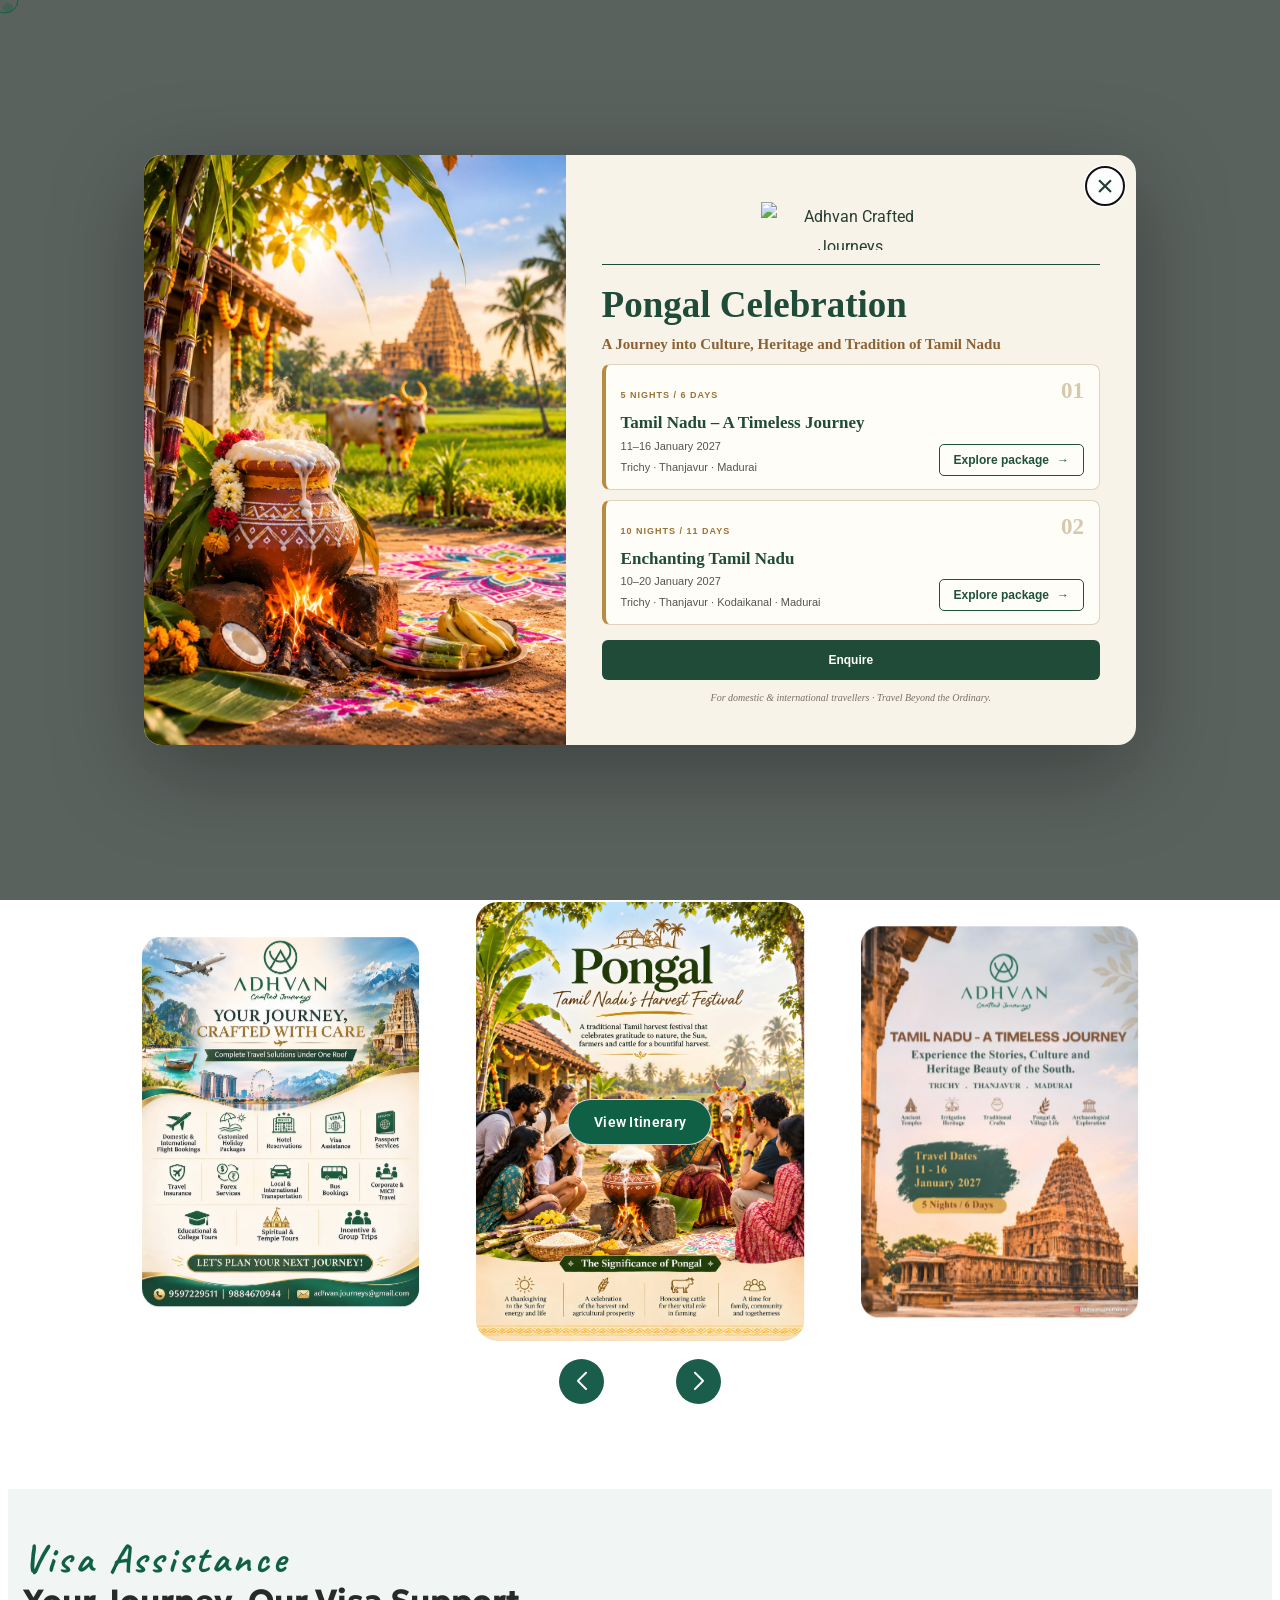
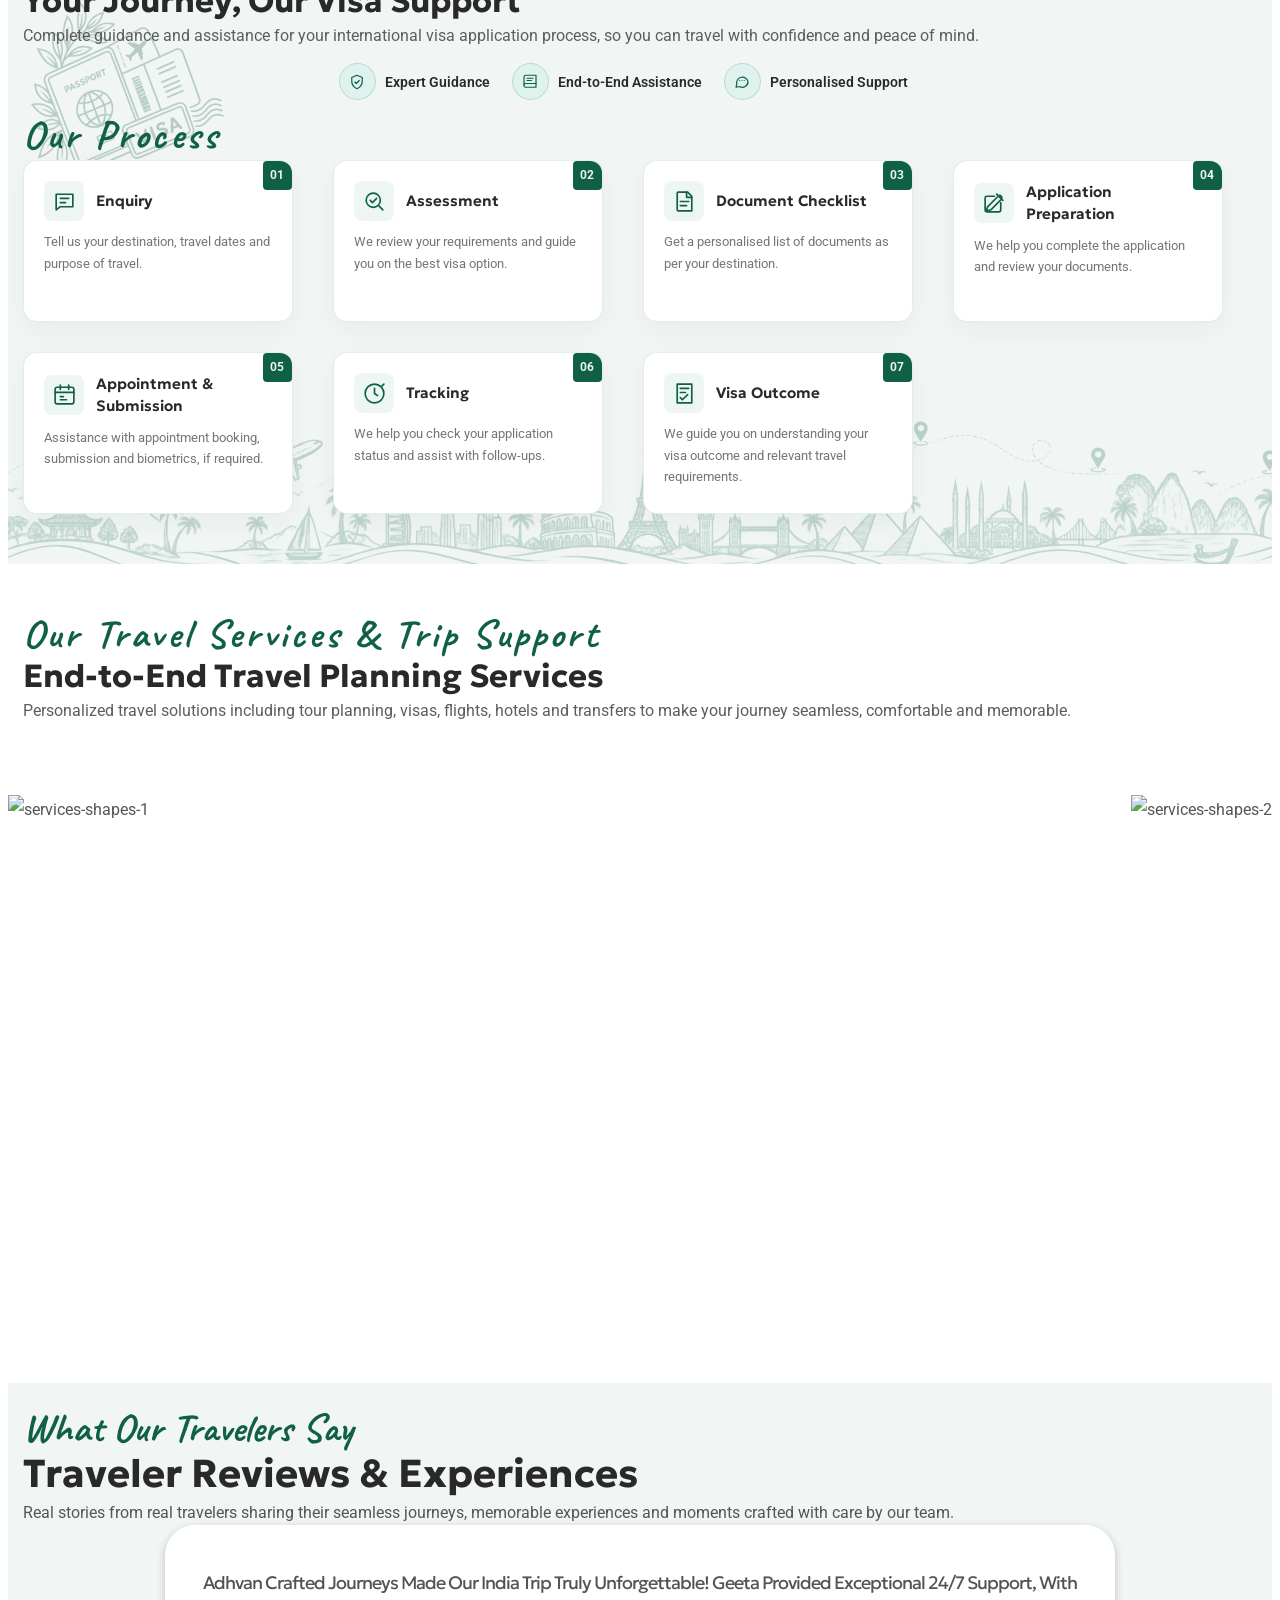
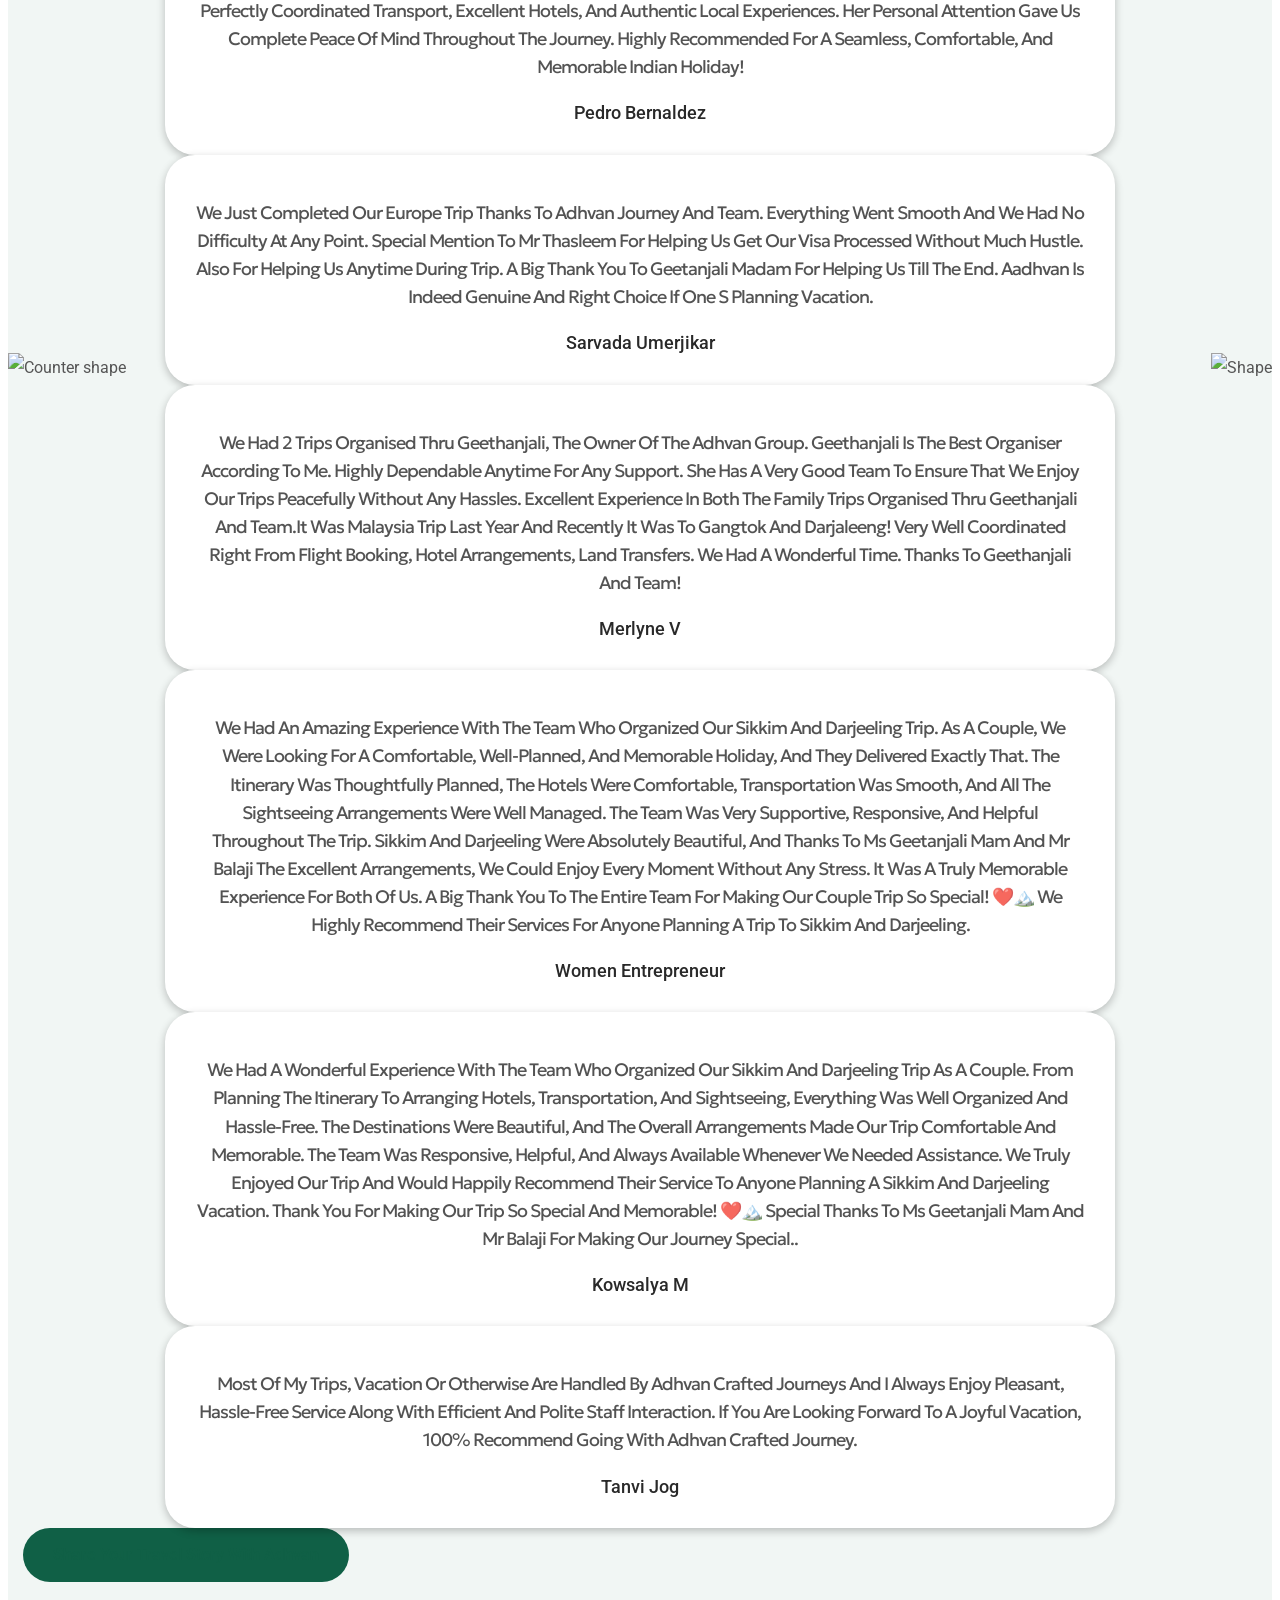
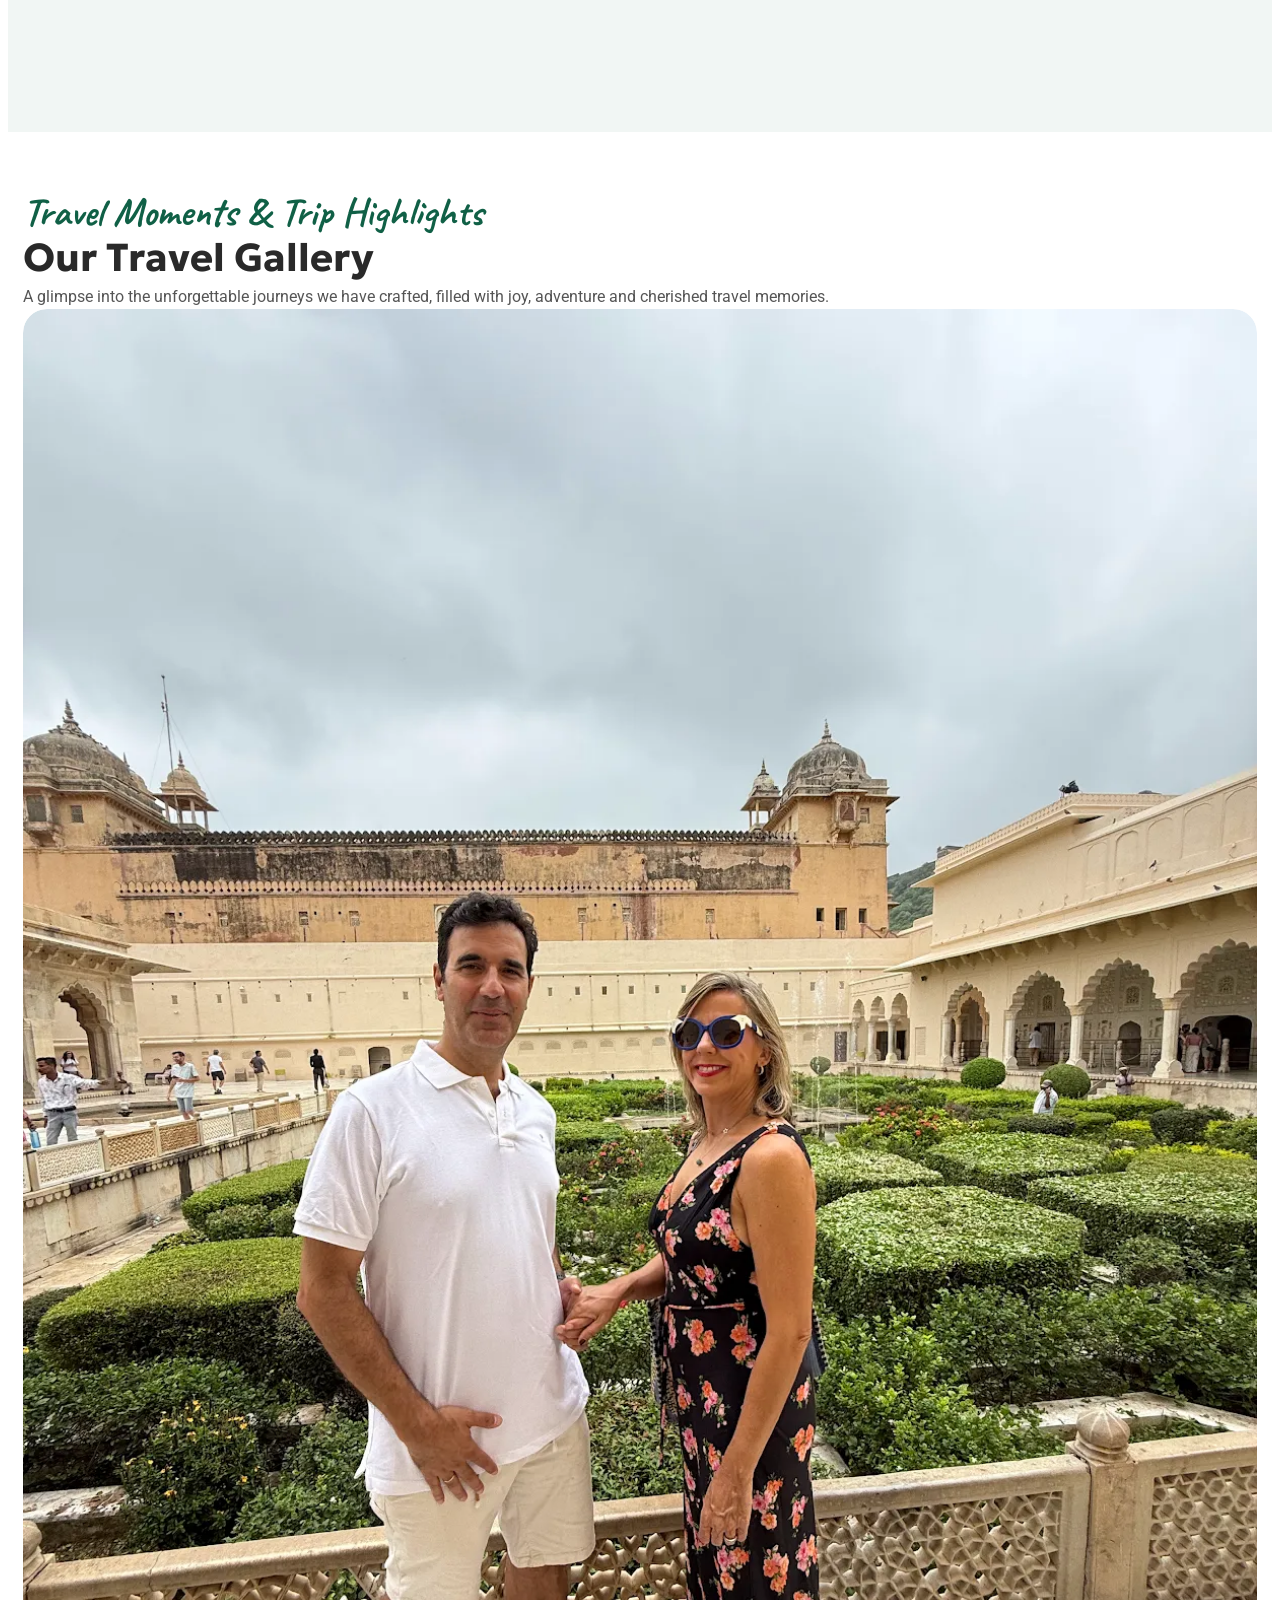
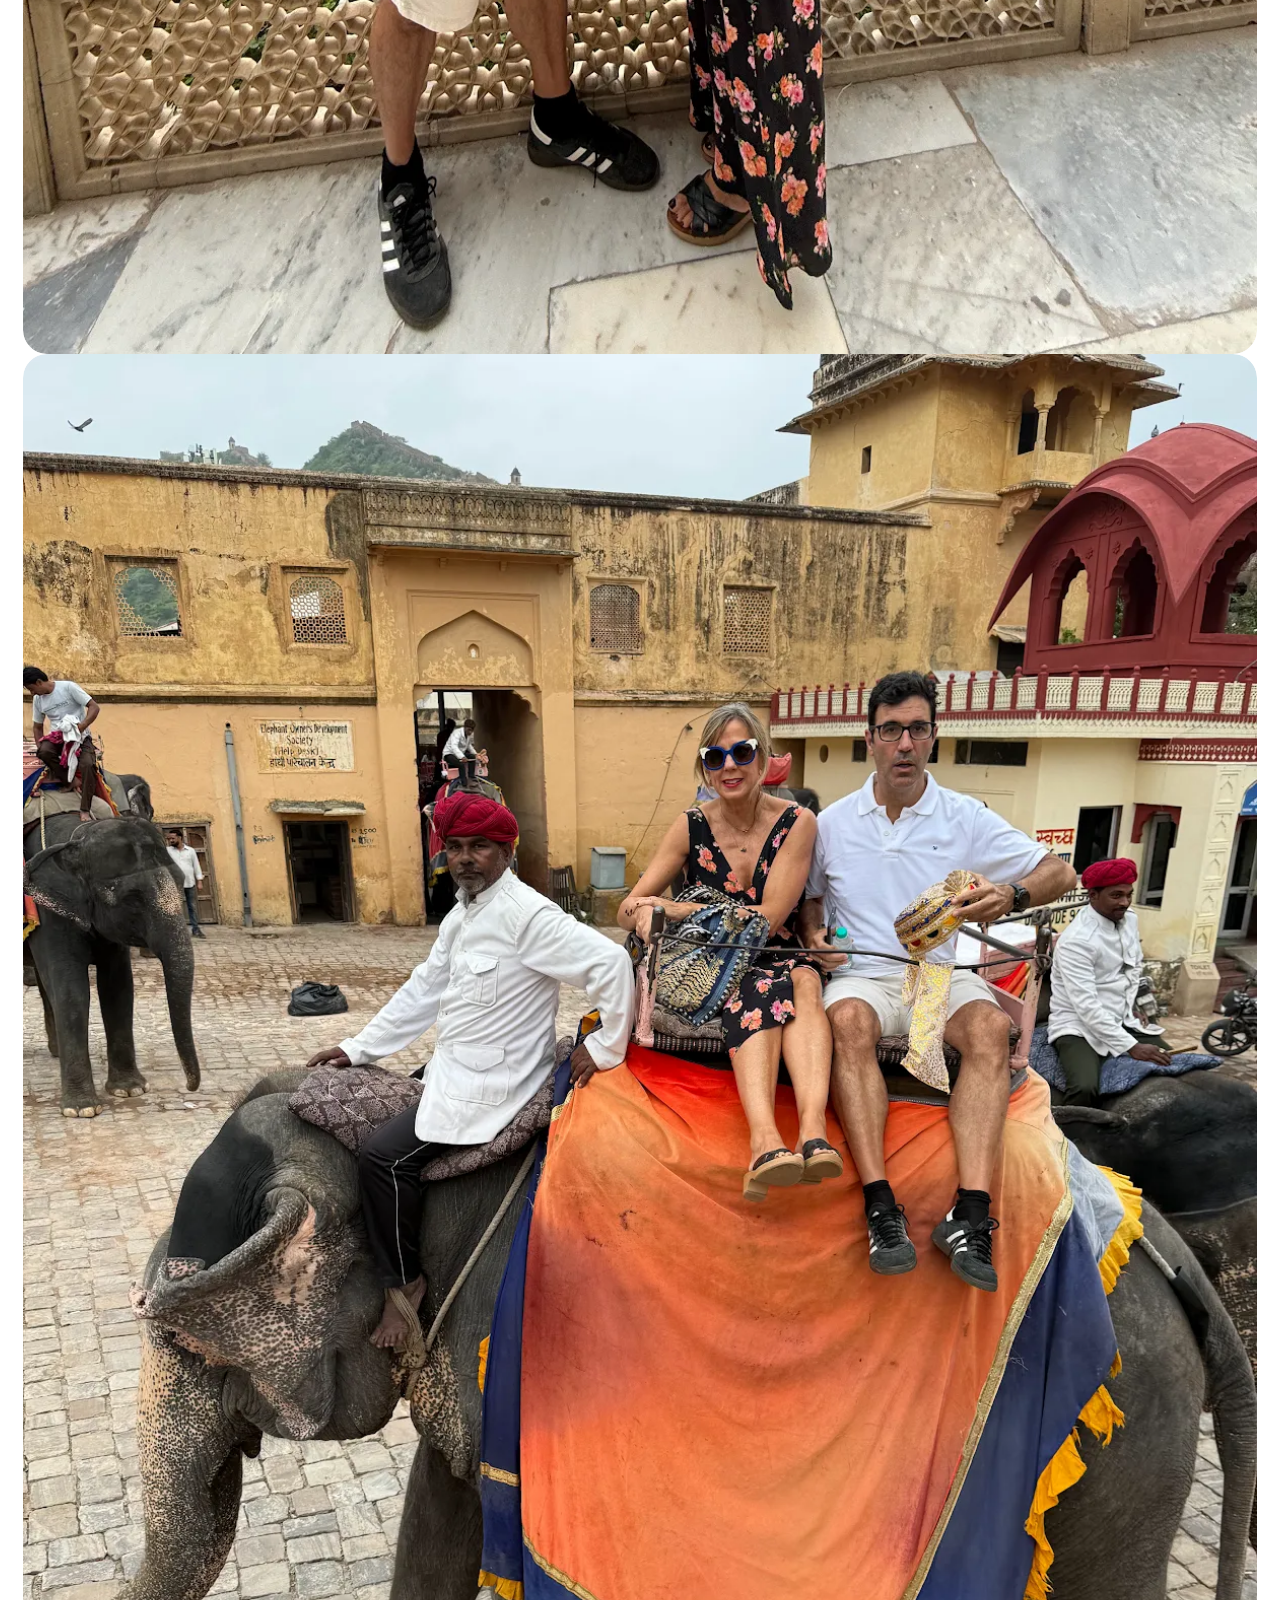
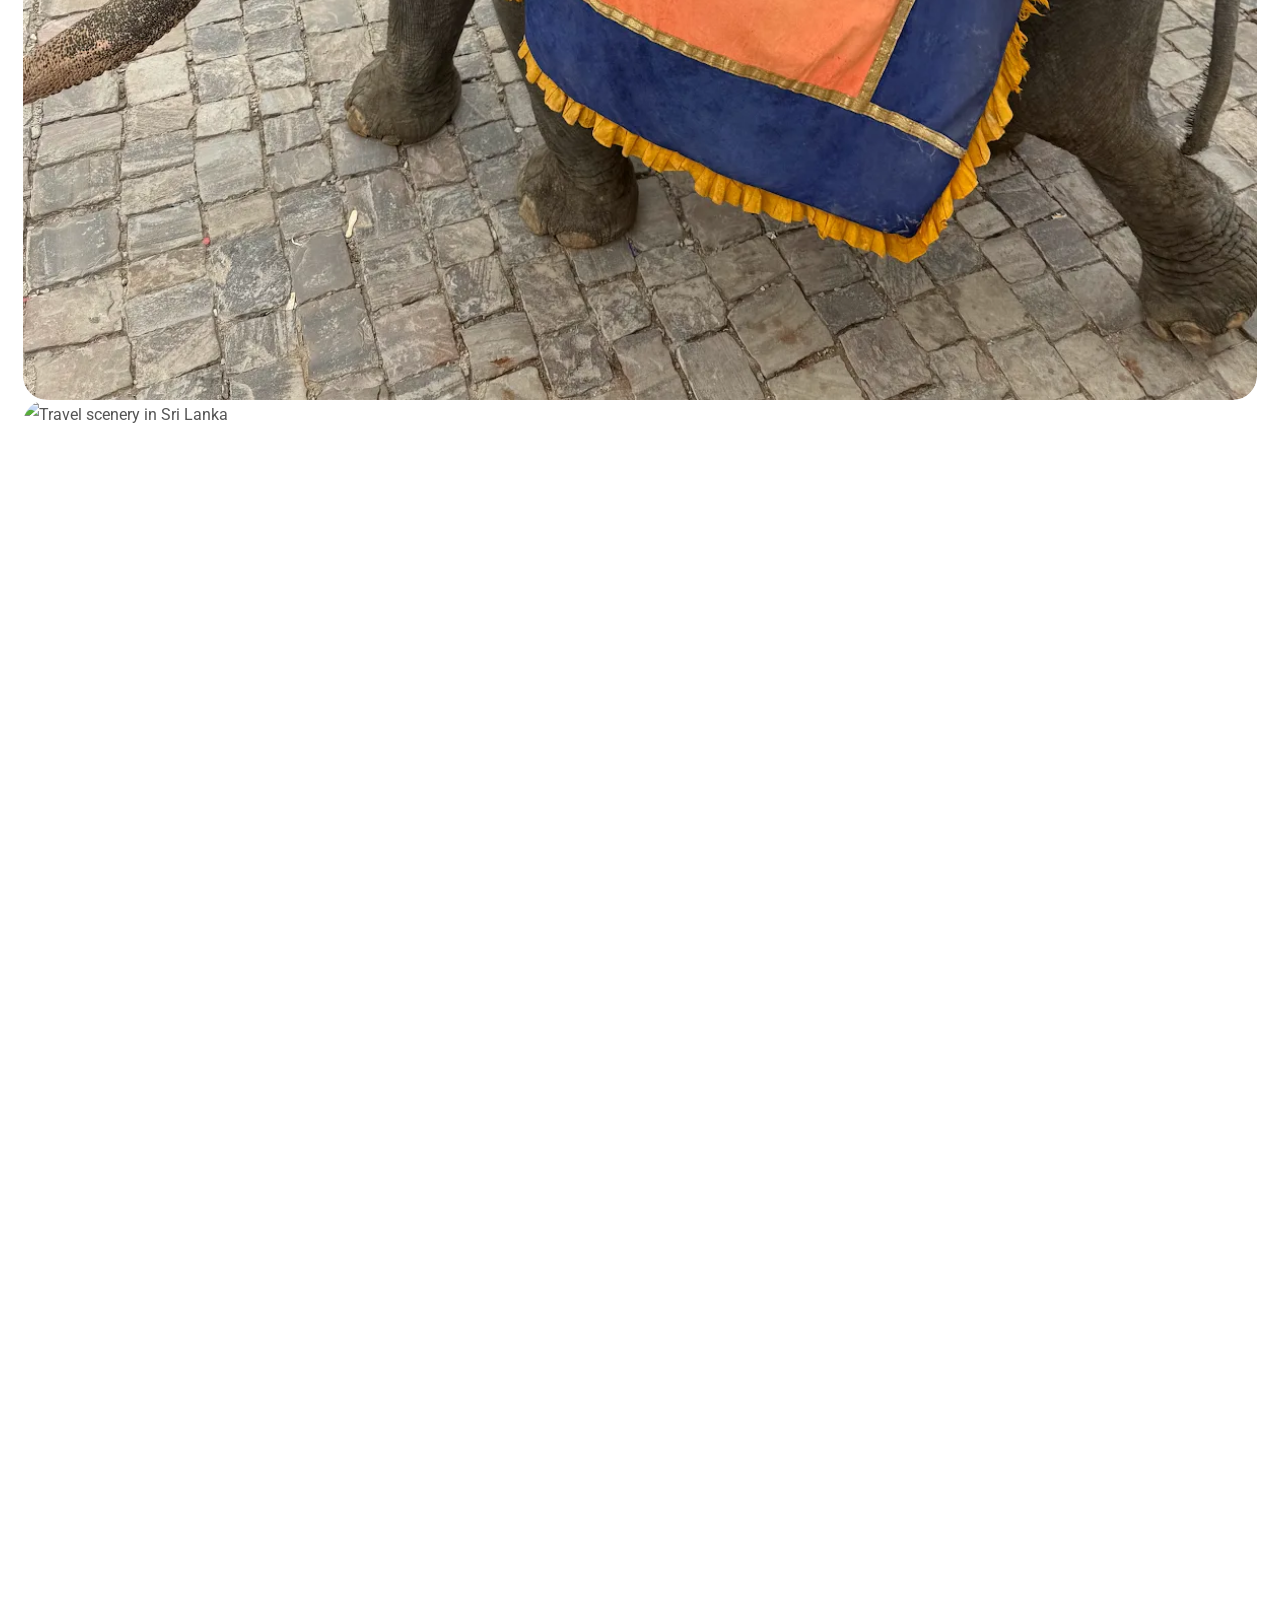
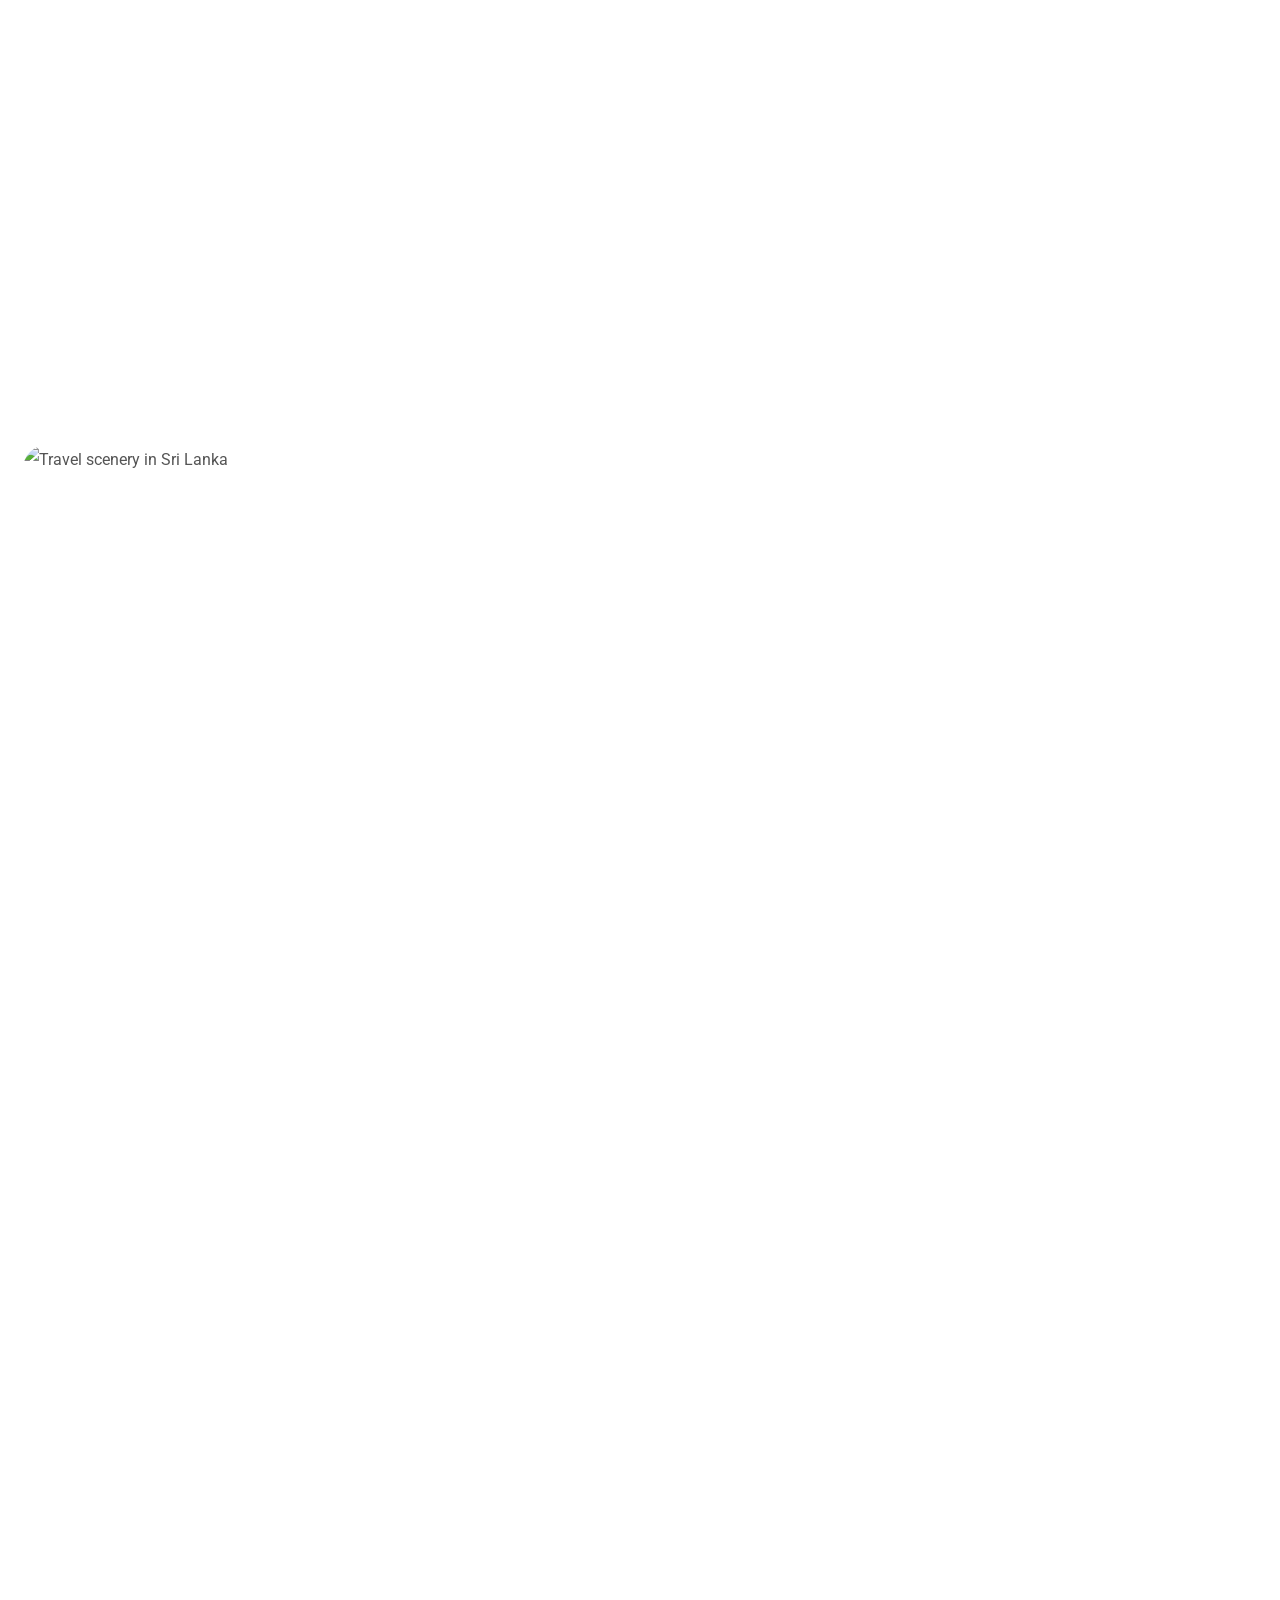
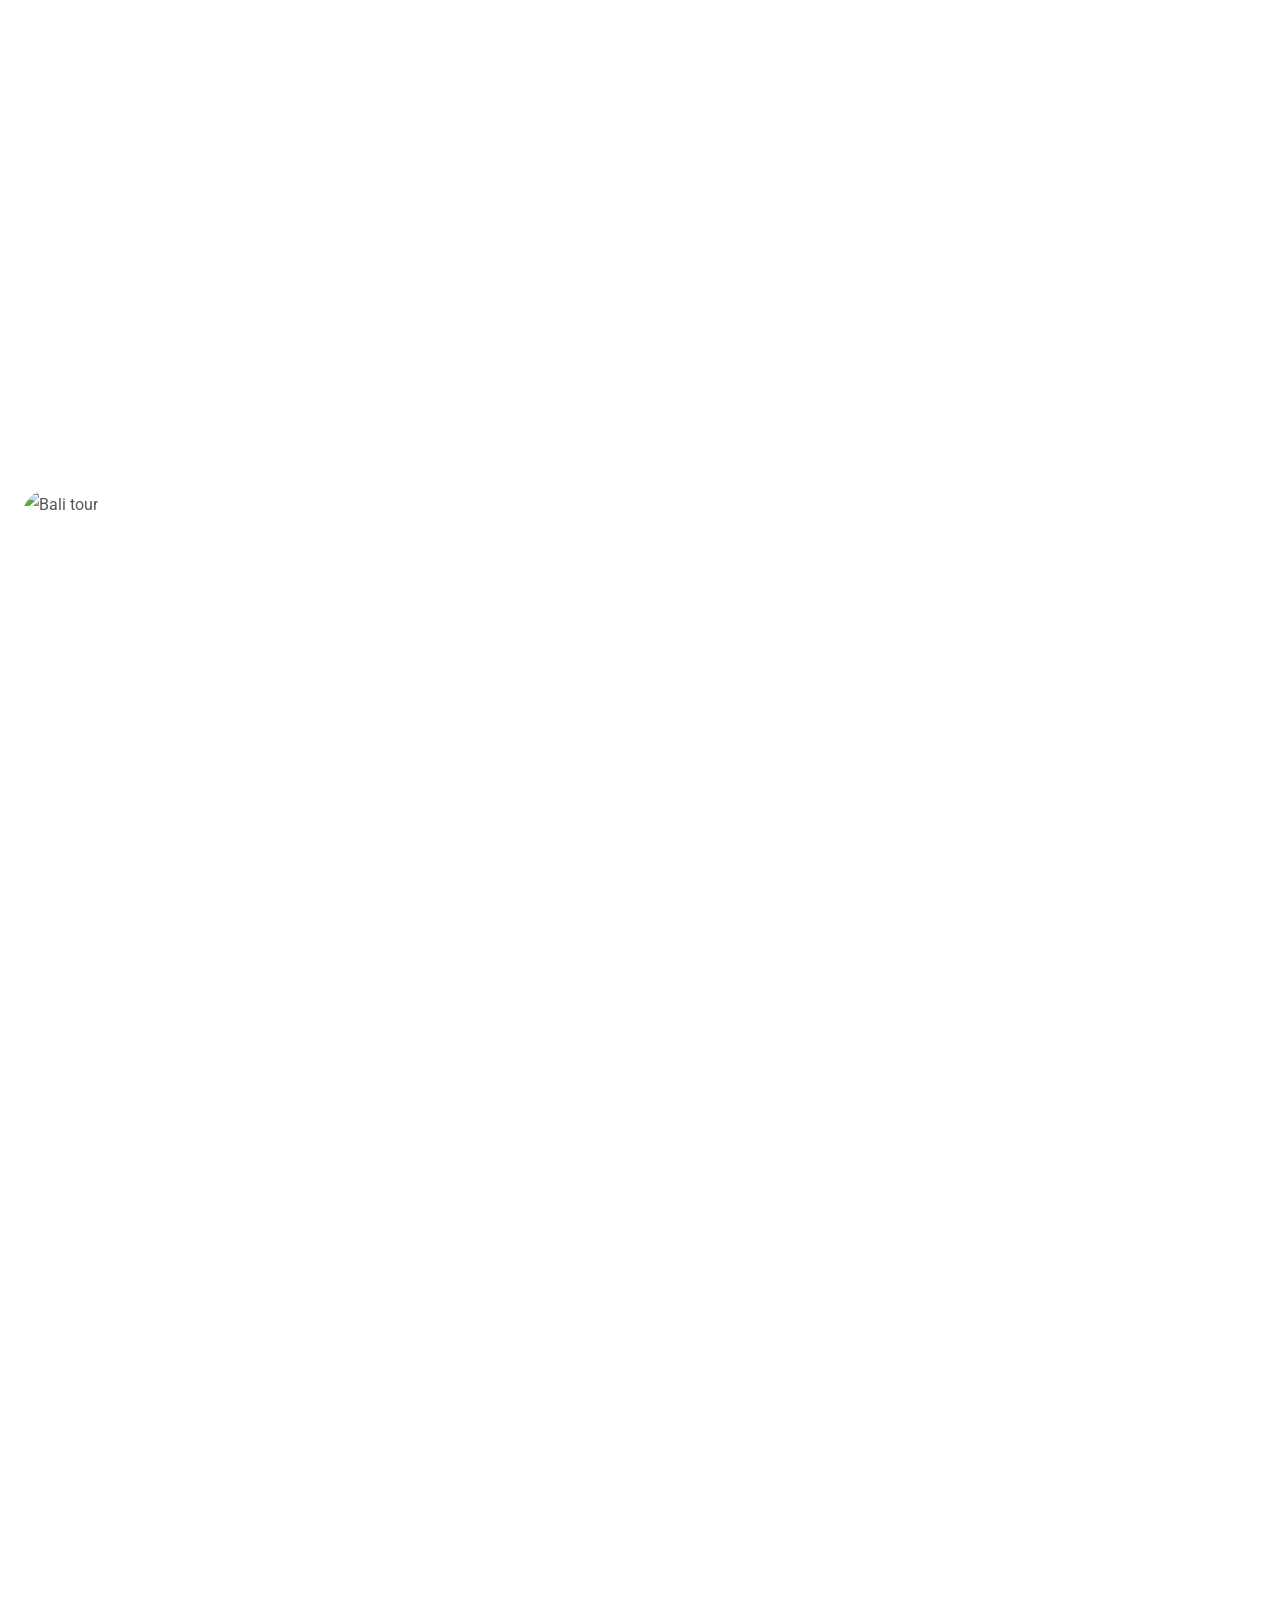
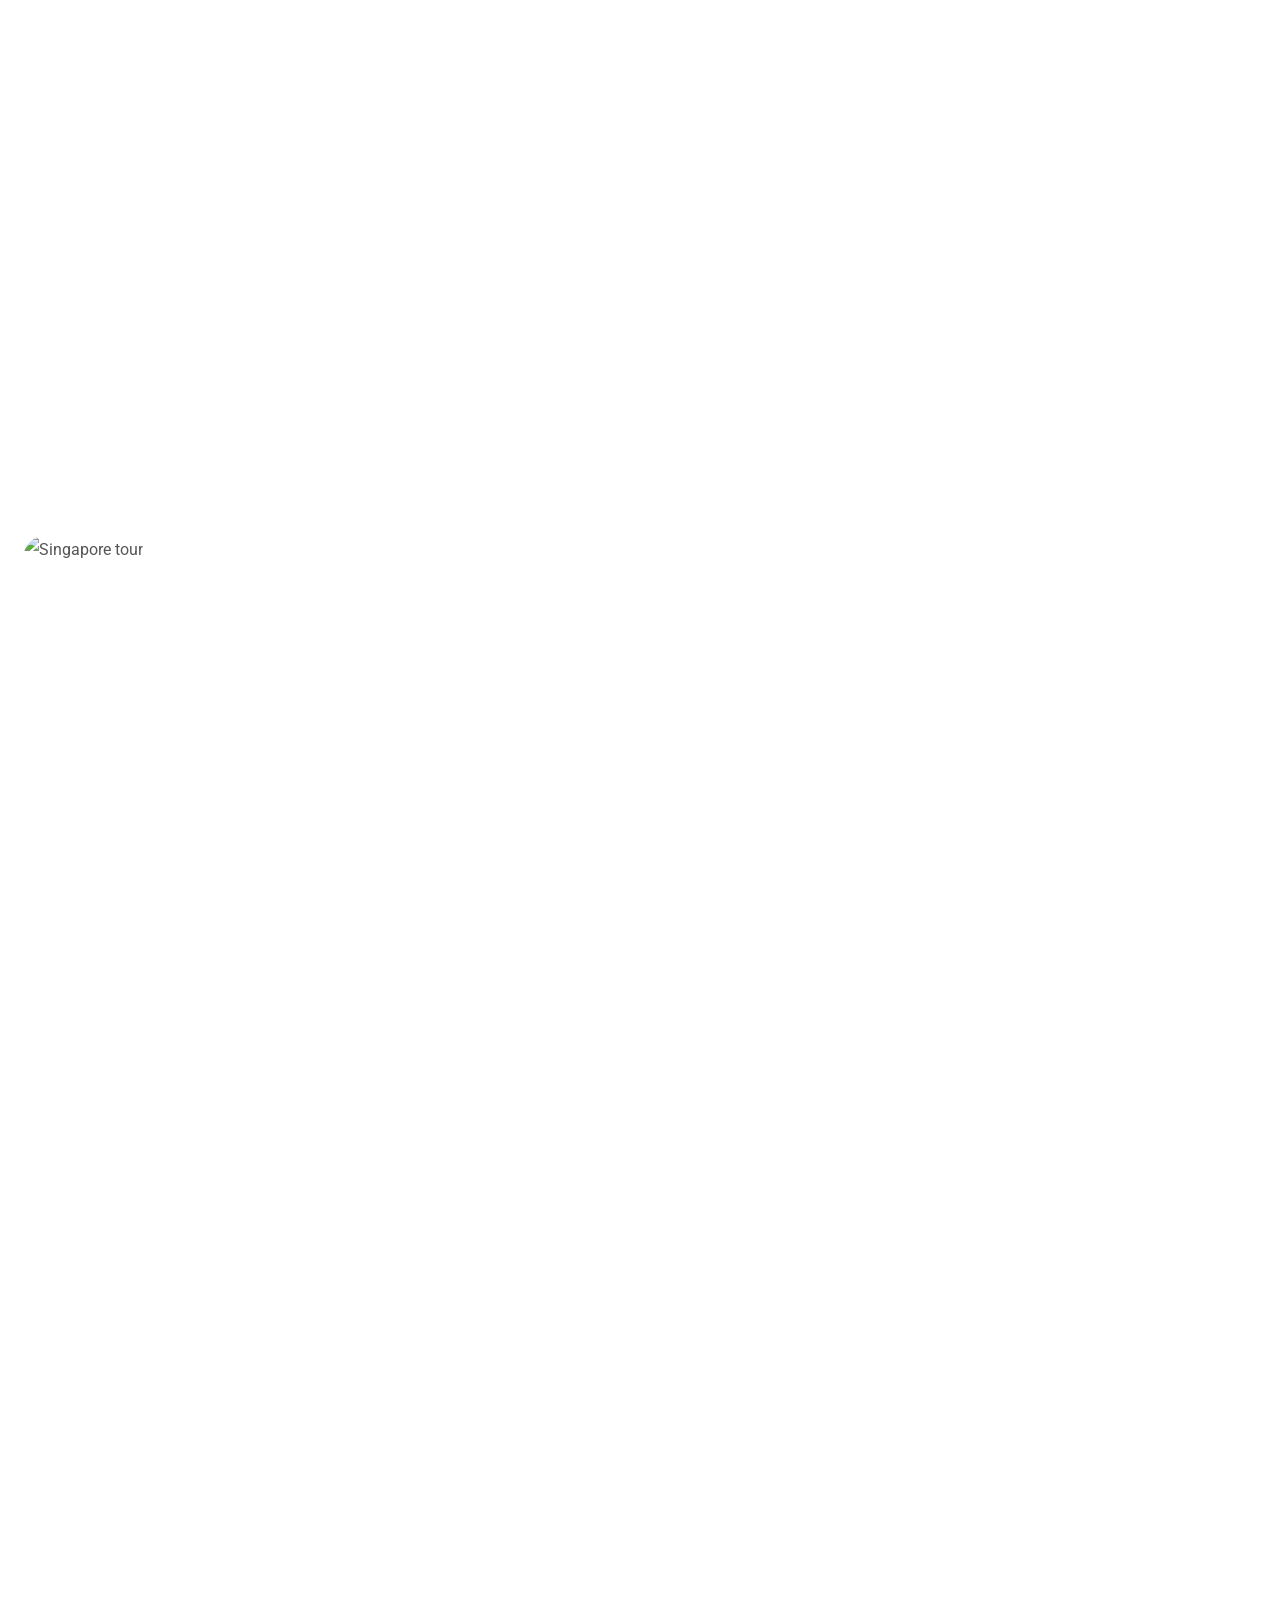
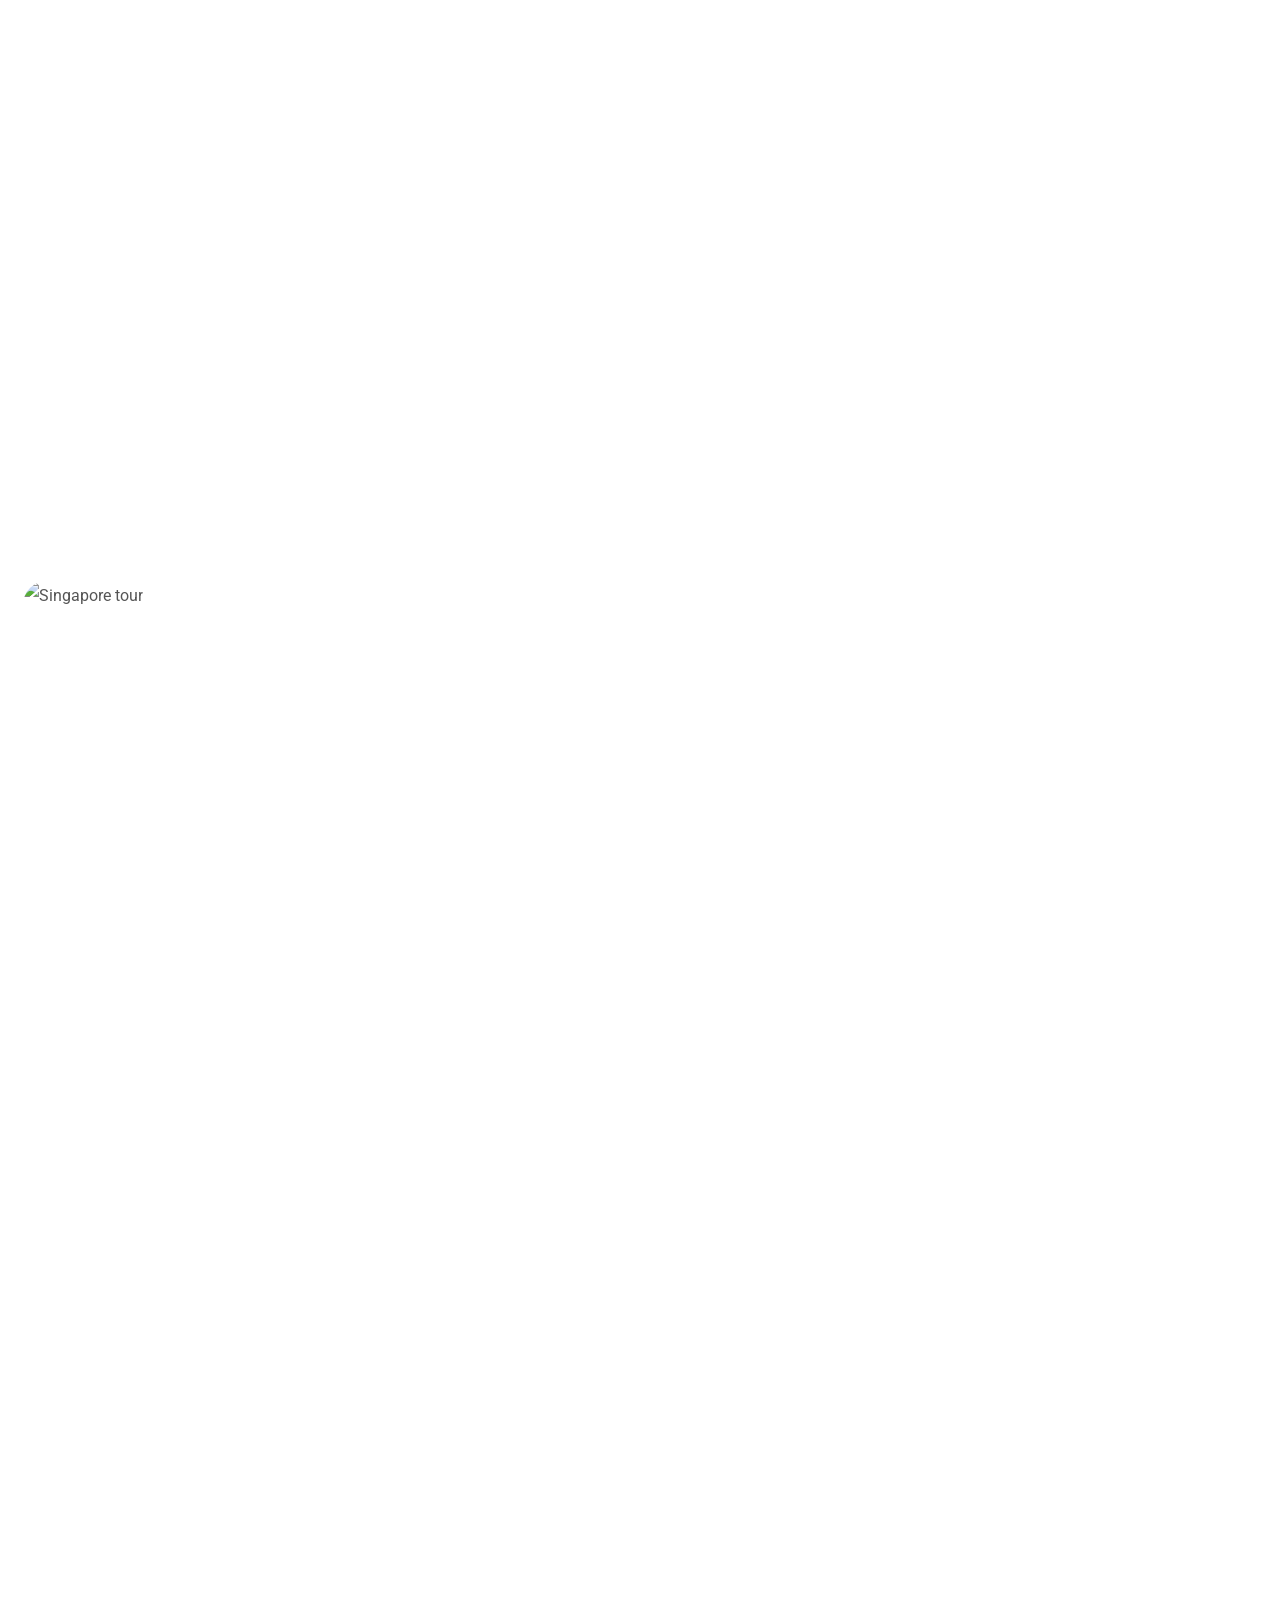
==== commit 9235bb2b: "Update address formatting and enhance location details across multiple HTML files for consistency an" ====
--- a/index.html
+++ b/index.html
@@ -67,78 +67,90 @@
     <script type="application/ld+json">
     {
         "@context": "https://schema.org",
-        "@type": "TravelAgency",
-        "@id": "https://www.adhvancraftedjourneys.com/#travelagency",
-        "name": "Adhvan Crafted Journeys",
-        "url": "https://www.adhvancraftedjourneys.com/",
-        "logo": "https://www.adhvancraftedjourneys.com/assets/images/adhvan-green-logo.png",
-        "image": "https://www.adhvancraftedjourneys.com/assets/images/ADHVAN_Crafted_Journeys_Service_Showcase.webp",
-        "description": "Adhvan Crafted Journeys is a Chennai-based travel agency offering customized domestic and international tour packages, visa services, flights, hotels and complete travel planning.",
-        "telephone": "+91-95972-29511",
-        "email": "adhvan.journeys@gmail.com",
-        "priceRange": "$$",
-        "currenciesAccepted": "INR",
-        "openingHoursSpecification": [
+        "@graph": [
             {
-                "@type": "OpeningHoursSpecification",
-                "dayOfWeek": [
-                    "Monday",
-                    "Tuesday",
-                    "Wednesday",
-                    "Thursday",
-                    "Friday",
-                    "Saturday"
+                "@type": "TravelAgency",
+                "@id": "https://www.adhvancraftedjourneys.com/#travelagency",
+                "name": "Adhvan Crafted Journeys",
+                "url": "https://www.adhvancraftedjourneys.com/",
+                "logo": "https://www.adhvancraftedjourneys.com/assets/images/adhvan-green-logo.png",
+                "image": "https://www.adhvancraftedjourneys.com/assets/images/ADHVAN_Crafted_Journeys_Service_Showcase.webp",
+                "description": "Adhvan Crafted Journeys is a Chennai-based travel agency offering customized domestic and international tour packages, visa services, flights, hotels and complete travel planning.",
+                "telephone": "+91-95972 29511",
+                "email": "adhvan.journeys@gmail.com",
+                "currenciesAccepted": "INR",
+                "openingHoursSpecification": [
+                    {
+                        "@type": "OpeningHoursSpecification",
+                        "dayOfWeek": [
+                            "Monday",
+                            "Tuesday",
+                            "Wednesday",
+                            "Thursday",
+                            "Friday",
+                            "Saturday"
+                        ],
+                        "opens": "10:00",
+                        "closes": "19:00"
+                    }
                 ],
-                "opens": "09:00",
-                "closes": "19:00"
+                "address": {
+                    "@type": "PostalAddress",
+                    "streetAddress": "AP 876, 2nd St, 12th Main Rd, H Block, Anna Nagar",
+                    "addressLocality": "Chennai",
+                    "addressRegion": "Tamil Nadu",
+                    "postalCode": "600040",
+                    "addressCountry": "IN"
+                },
+                "geo": {
+                    "@type": "GeoCoordinates",
+                    "latitude": 13.085958429720122,
+                    "longitude": 80.20322835109751
+                },
+                "areaServed": {
+                    "@type": "City",
+                    "name": "Chennai"
+                },
+                "founder": {
+                    "@type": "Person",
+                    "name": "Ms. Geetanjali Subin"
+                },
+                "contactPoint": {
+                    "@type": "ContactPoint",
+                    "telephone": "+91-95972 29511",
+                    "contactType": "customer service",
+                    "email": "adhvan.journeys@gmail.com",
+                    "availableLanguage": [
+                        "English",
+                        "Tamil"
+                    ]
+                },
+                "knowsAbout": [
+                    "Customized tour packages",
+                    "Domestic tourism",
+                    "International travel",
+                    "Visa assistance",
+                    "Flight bookings",
+                    "Hotel reservations",
+                    "Travel insurance",
+                    "Forex services",
+                    "Corporate travel"
+                ],
+                "sameAs": [
+                    "https://www.facebook.com/people/Adhvan-Crafted-Journeys/61578139054083/",
+                    "https://www.instagram.com/adhvan_journeyss/",
+                    "https://www.linkedin.com/company/adhvan-crafted-journeys/"
+                ]
+            },
+            {
+                "@type": "WebSite",
+                "@id": "https://www.adhvancraftedjourneys.com/#website",
+                "url": "https://www.adhvancraftedjourneys.com/",
+                "name": "Adhvan Crafted Journeys",
+                "publisher": {
+                    "@id": "https://www.adhvancraftedjourneys.com/#travelagency"
+                }
             }
-        ],
-        "address": {
-            "@type": "PostalAddress",
-            "streetAddress": "Anna Nagar",
-            "addressLocality": "Chennai",
-            "addressRegion": "Tamil Nadu",
-            "postalCode": "600040",
-            "addressCountry": "IN"
-        },
-        "geo": {
-            "@type": "GeoCoordinates",
-            "latitude": 13.085,
-            "longitude": 80.2101
-        },
-        "areaServed": {
-            "@type": "City",
-            "name": "Chennai"
-        },
-        "founder": {
-            "@type": "Person",
-            "name": "Ms. Geetanjali Subin"
-        },
-        "contactPoint": {
-            "@type": "ContactPoint",
-            "telephone": "+91-95972-29511",
-            "contactType": "customer service",
-            "email": "adhvan.journeys@gmail.com",
-            "availableLanguage": [
-                "English",
-                "Tamil"
-            ]
-        },
-        "knowsAbout": [
-            "Customized tour packages",
-            "Domestic tourism",
-            "International travel",
-            "Visa assistance",
-            "Flight bookings",
-            "Hotel reservations",
-            "Travel insurance",
-            "Forex services",
-            "Corporate travel"
-        ],
-        "sameAs": [
-            "https://www.facebook.com/people/Adhvan-Crafted-Journeys/61578139054083/",
-            "https://www.instagram.com/adhvan_journeyss/",
-            "https://www.linkedin.com/company/adhvan-crafted-journeys/"
         ]
     }
     </script>
@@ -205,7 +217,7 @@
                     <ul class="list-unstyled topbar-two__info">
                         <li class="topbar-two__info__item">
                             <i class="icon-pin-3 topbar-two__info__icon"></i>
-                            <span>AP 876, 2nd st, 12th Main Rd, H Block, Anna Nagar, Chennai - 600 040.</span>
+                            <span>AP 876, 2nd St, 12th Main Rd, H Block, Anna Nagar, Chennai - 600 040, Tamil Nadu, India</span>
                         </li>
                         <li class="topbar-two__info__item">
                             <i class="icon-phone topbar-two__info__icon"></i>
@@ -1649,8 +1661,8 @@
                                         href="mailto:adhvan.journeys@gmail.com">adhvan.journeys@gmail.com</a>
                                 </p>
                                 <p class="footer-widget__text">
-                                    <i class="icon-pin-3 topbar-two__info__icon"></i><span class="ps-3">AP 876, 2nd st,
-                                        12th Main Rd, H Block, Anna Nagar, Chennai - 600 040</span>
+                                    <i class="icon-pin-3 topbar-two__info__icon"></i><span class="ps-3">AP 876, 2nd St,
+                                        12th Main Rd, H Block, Anna Nagar, Chennai - 600 040, Tamil Nadu, India</span>
                                 </p>
                             </div>
                         </div>
@@ -1803,7 +1815,7 @@
                         href="mailto:adhvan.journeys@gmail.com">adhvan.journeys@gmail.com</a>
                 </li>
                 <li>
-                    <i class="fas fa-map-marker-alt"></i><span>Anna Nagar, Chennai - 600 040.</span>
+                    <i class="fas fa-map-marker-alt"></i><span>AP 876, 2nd St, 12th Main Rd, H Block, Anna Nagar, Chennai - 600 040, Tamil Nadu, India</span>
                 </li>
             </ul>
             <div class="mobile-nav__social">
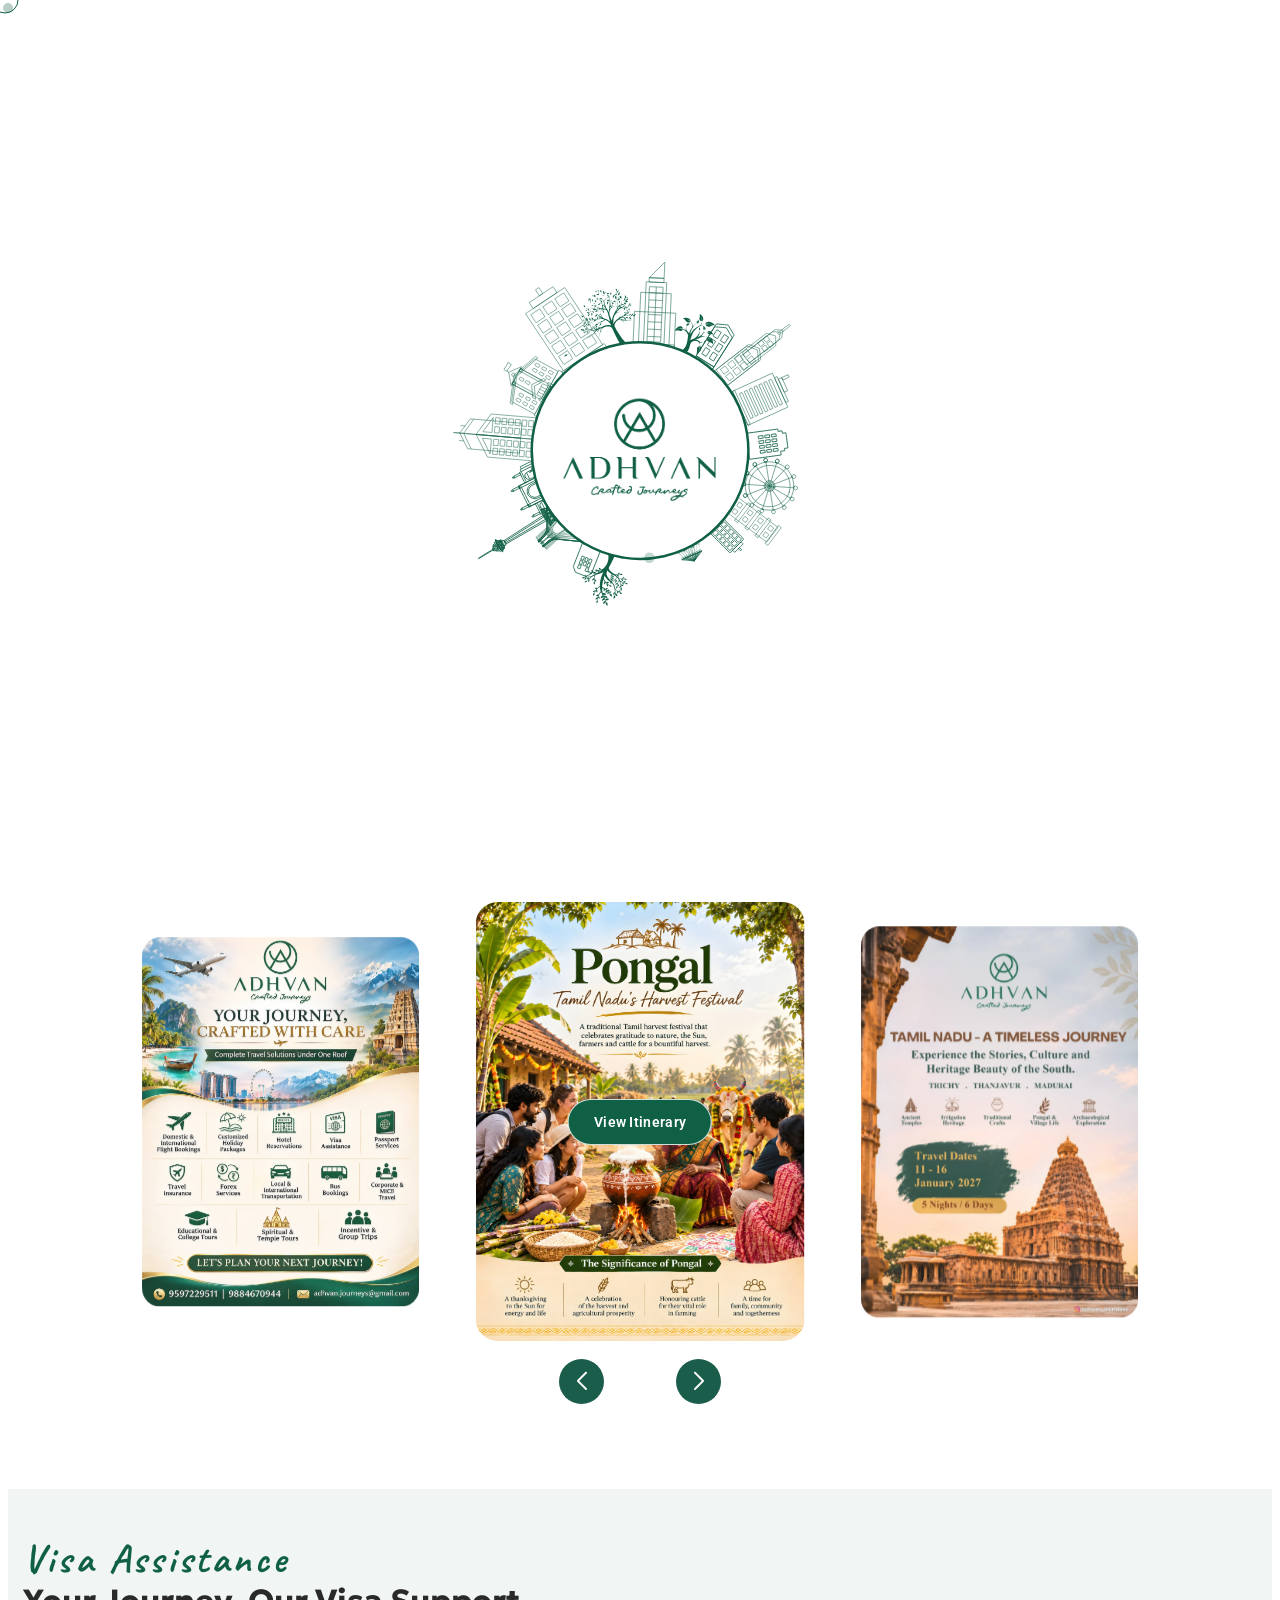
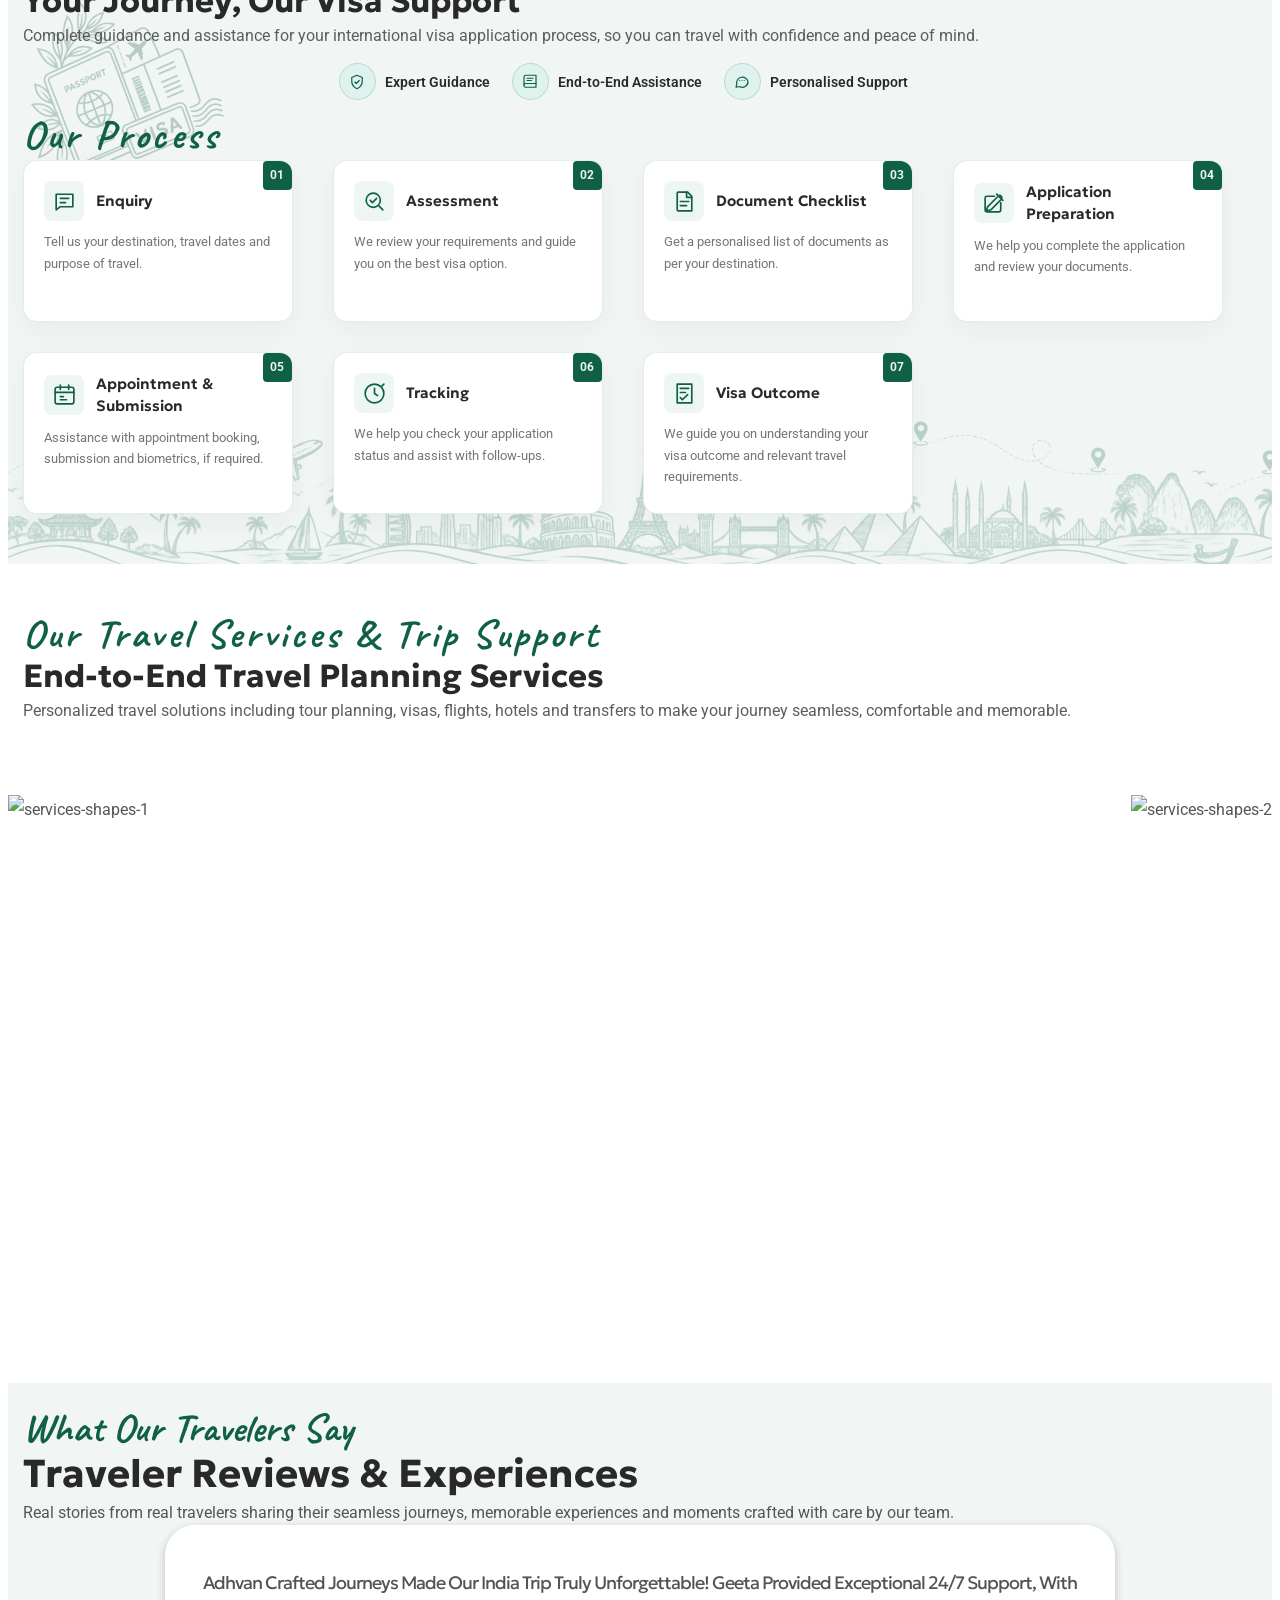
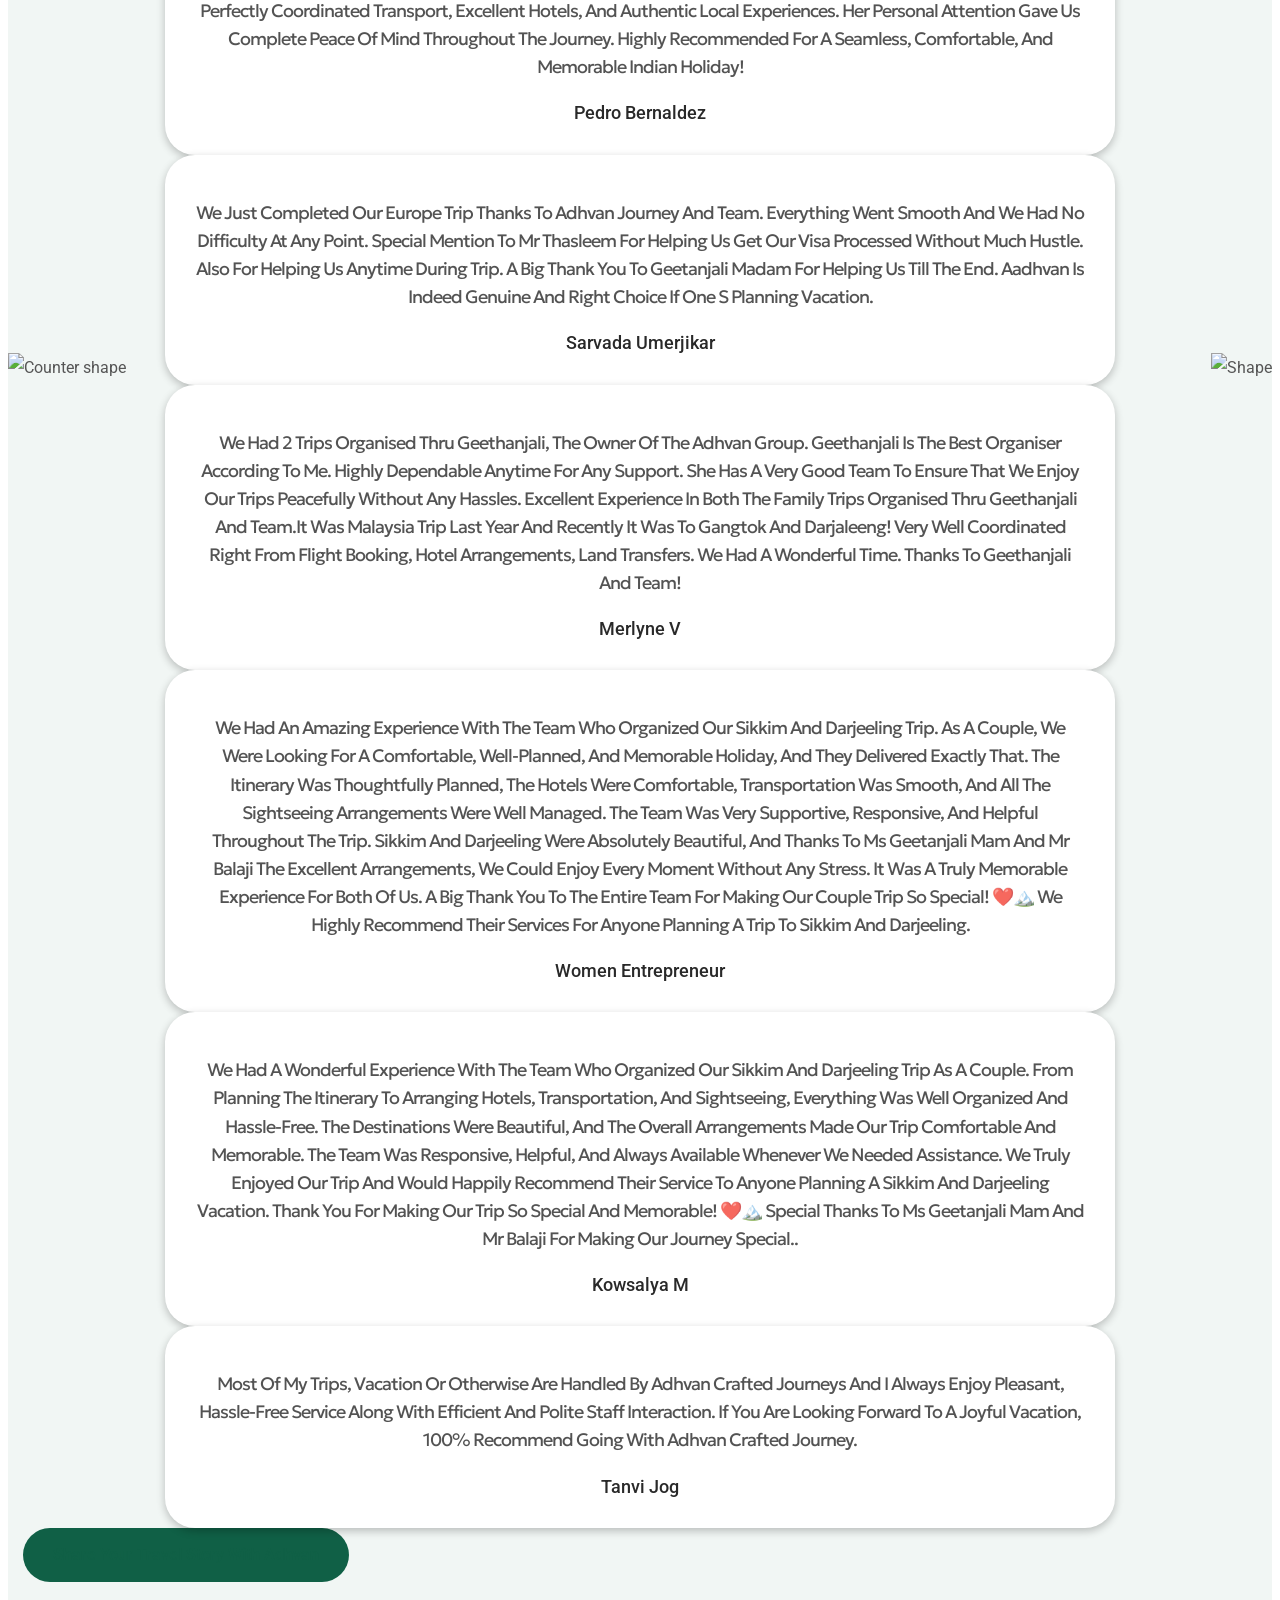
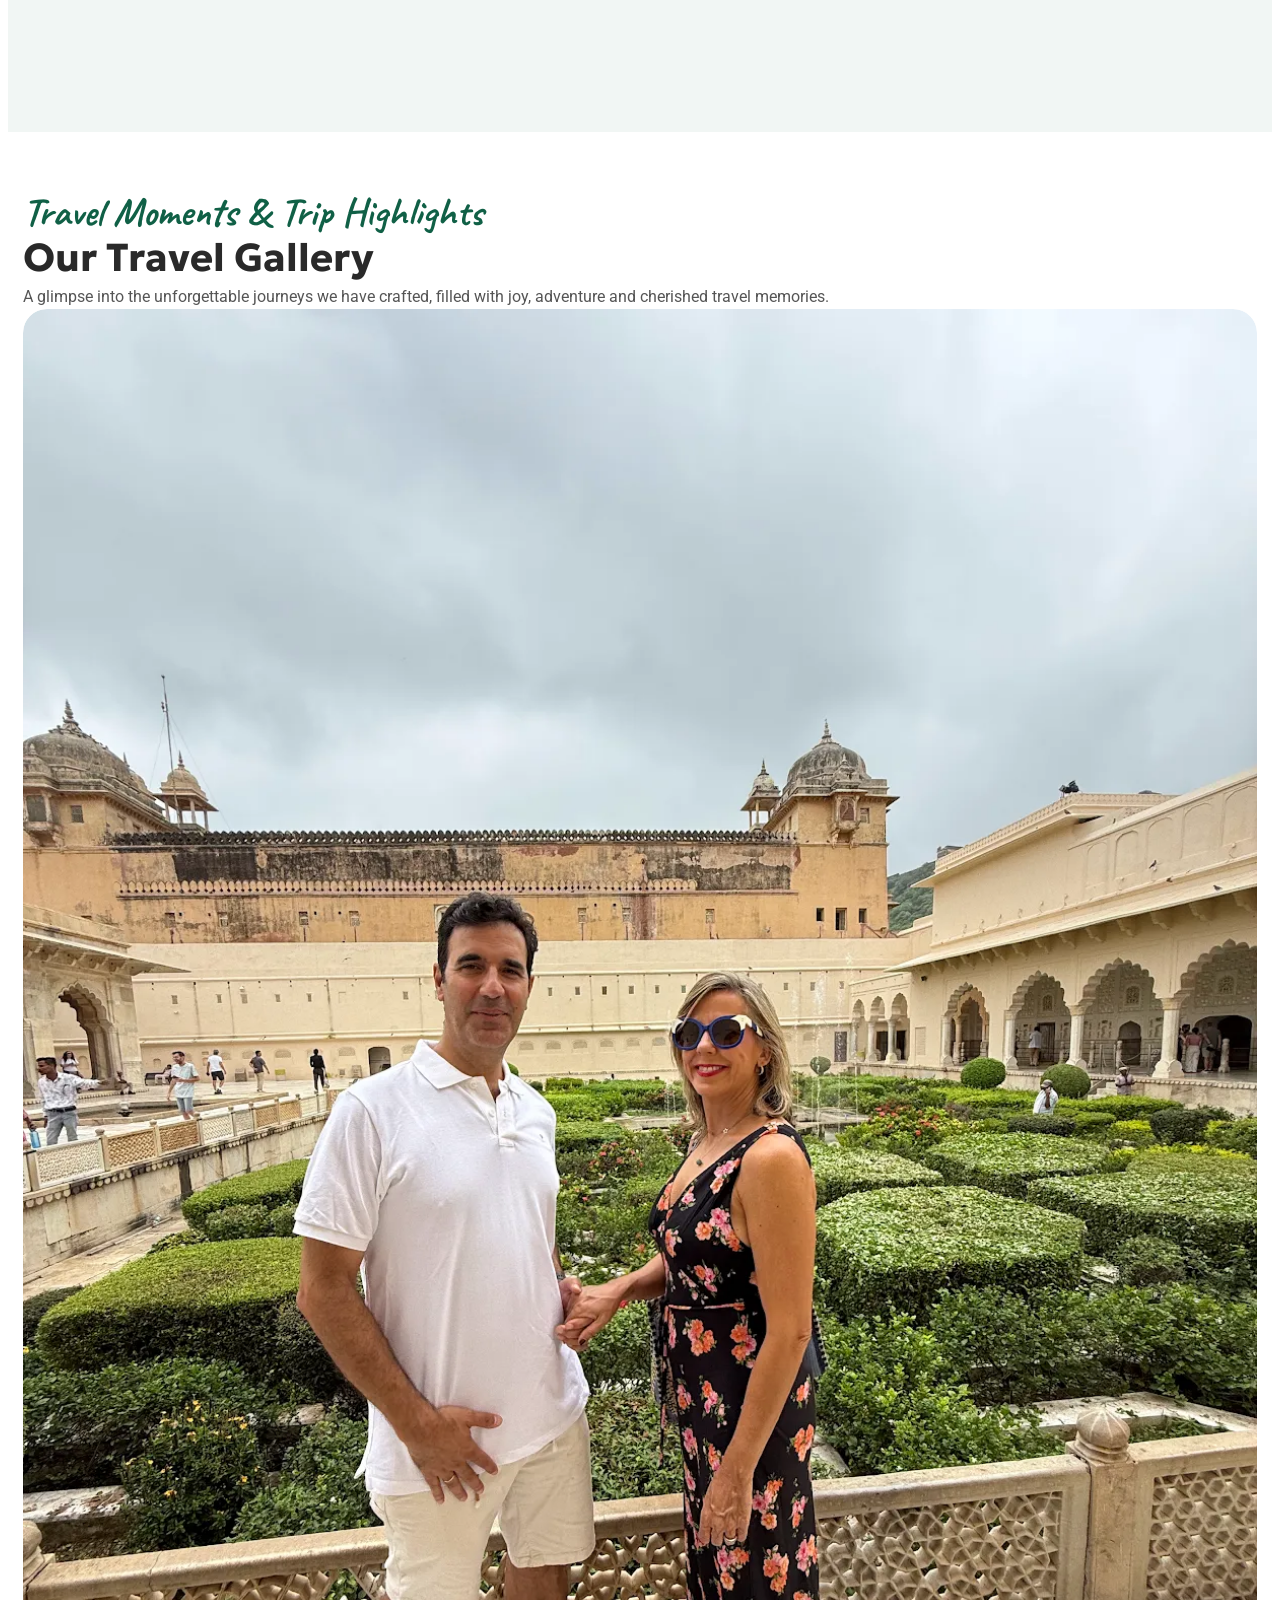
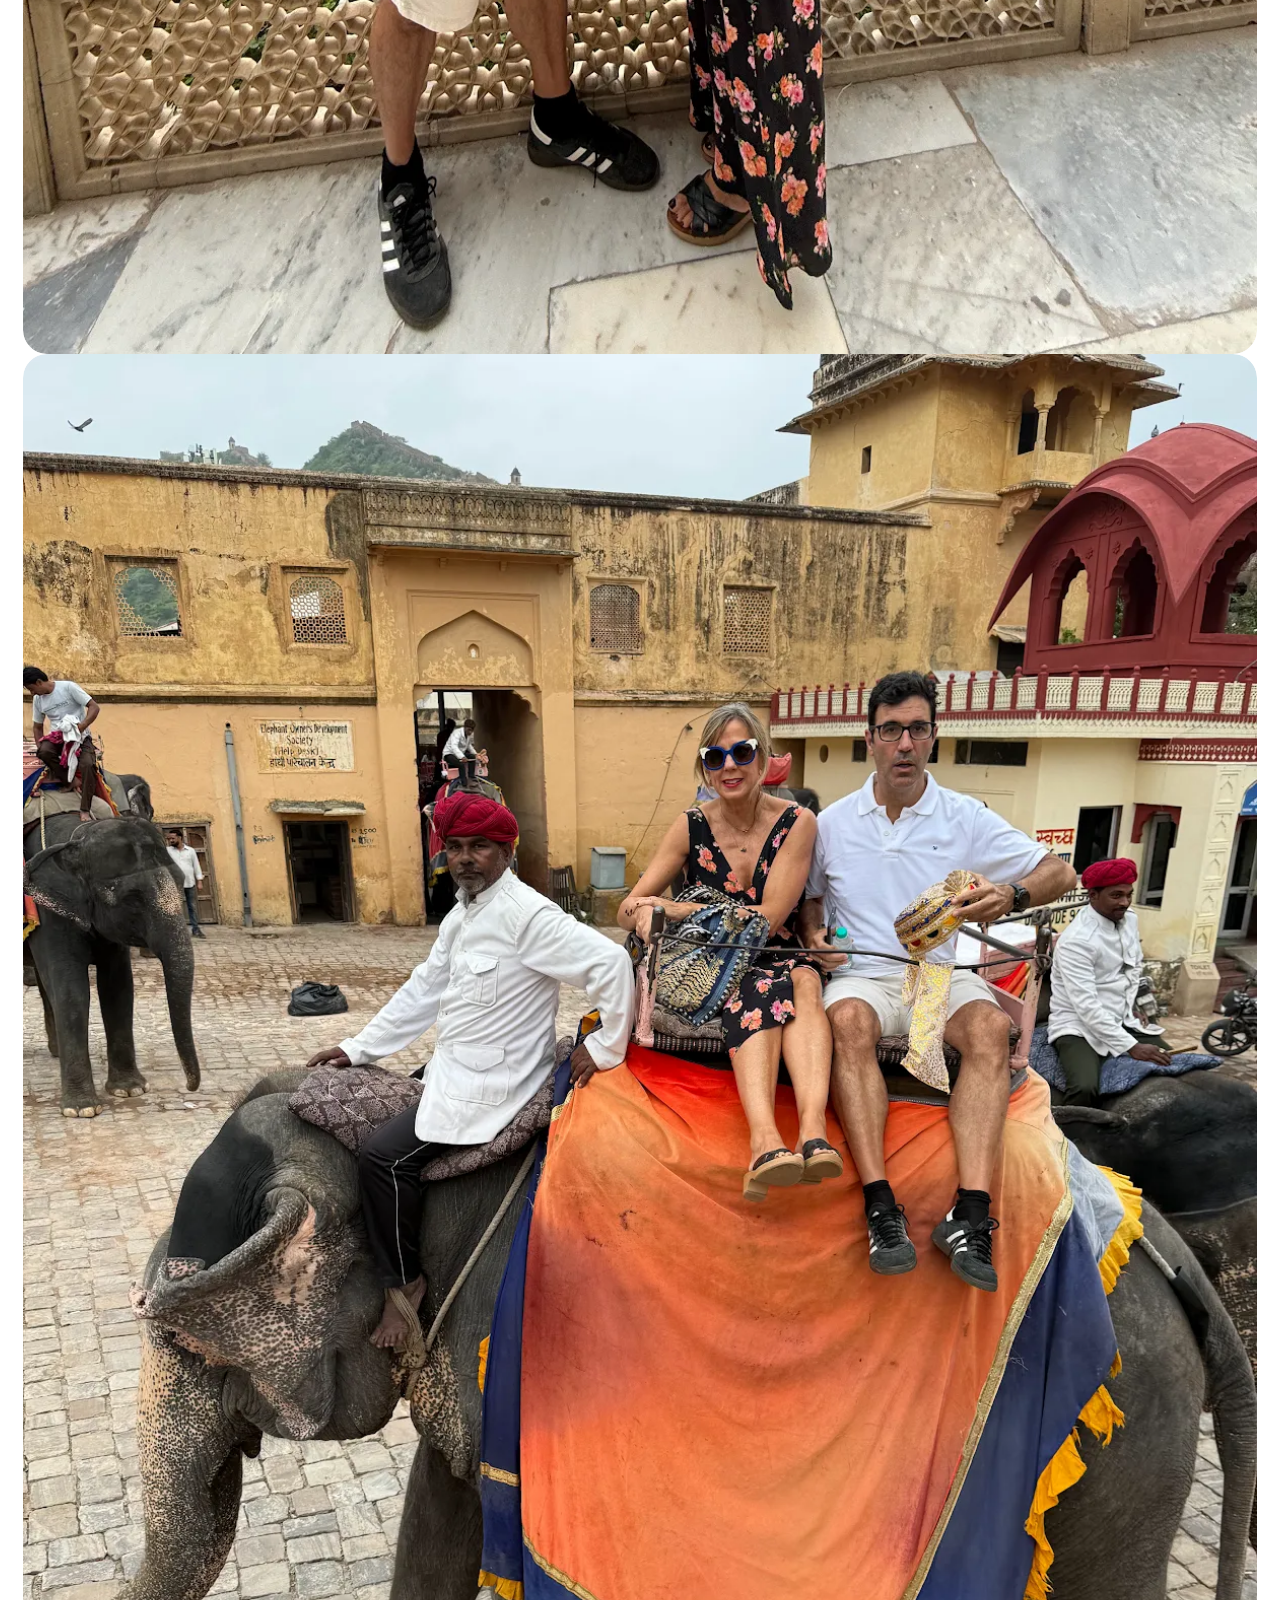
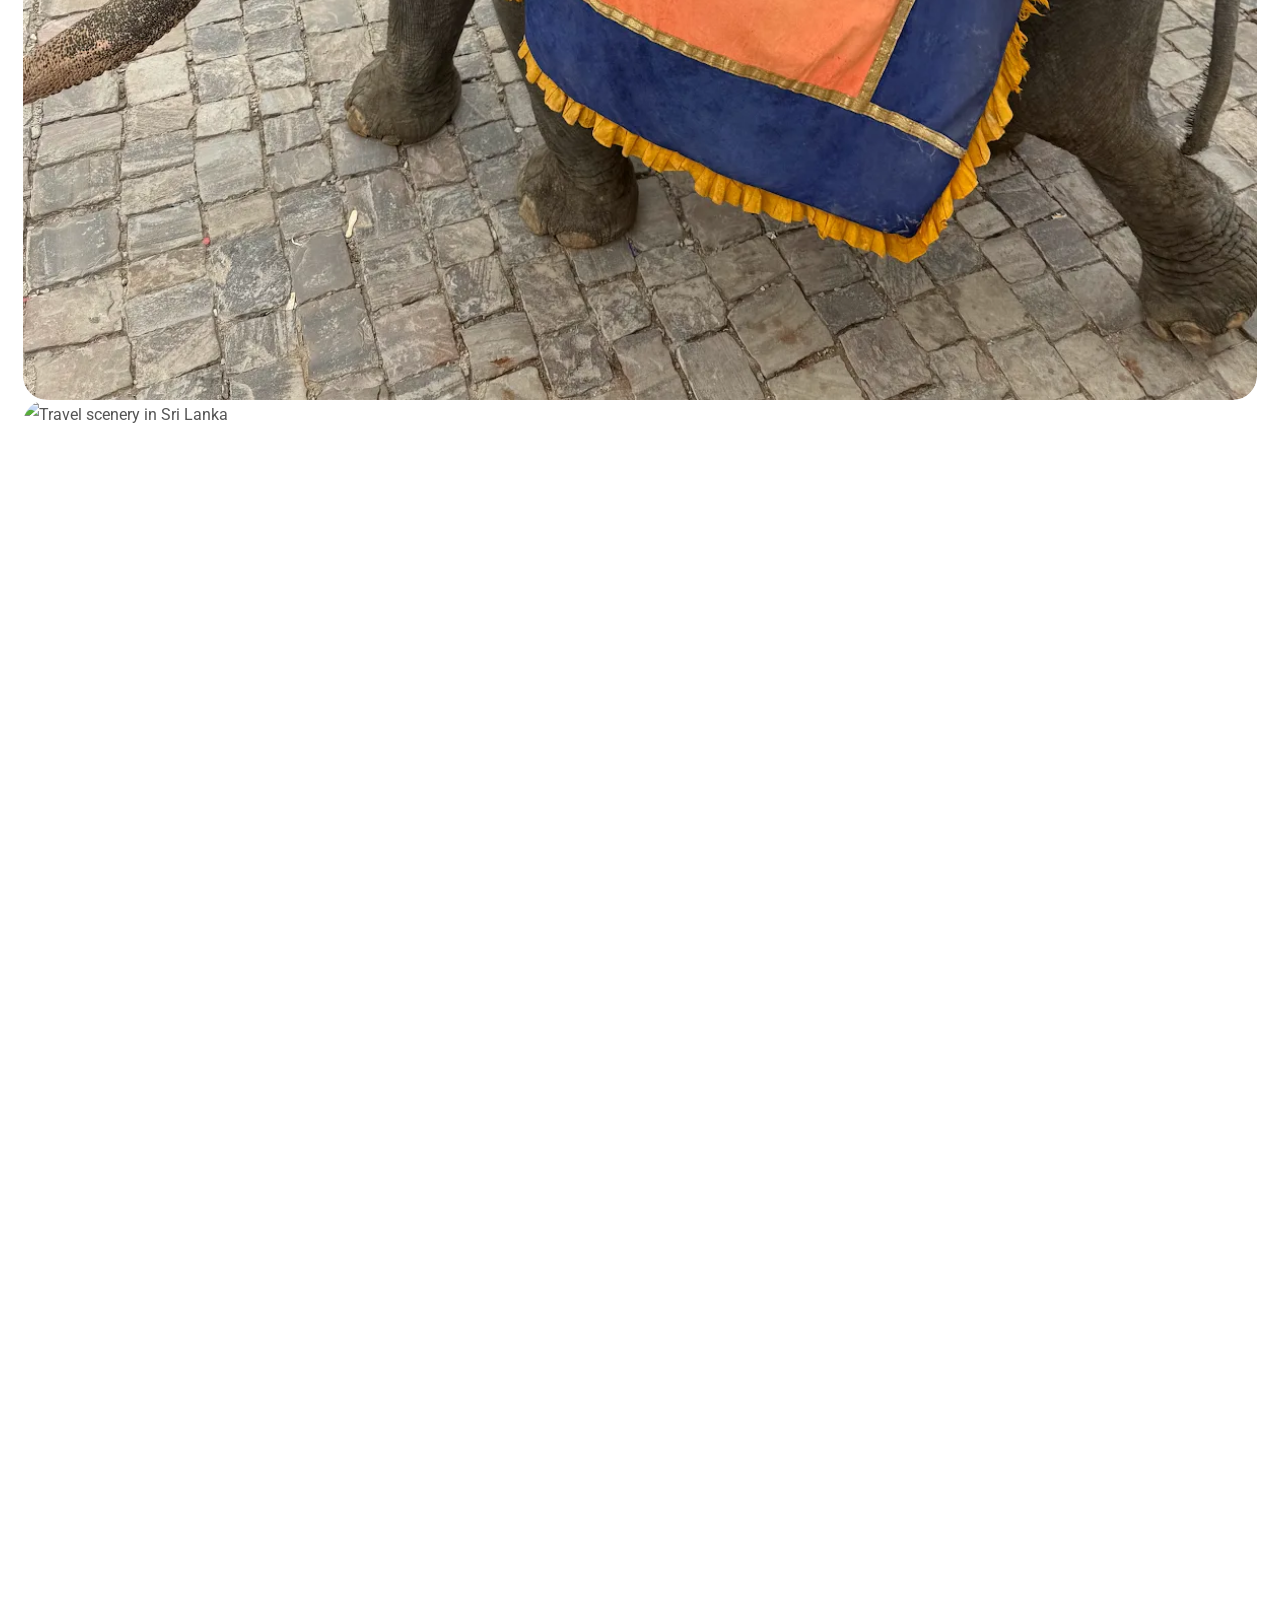
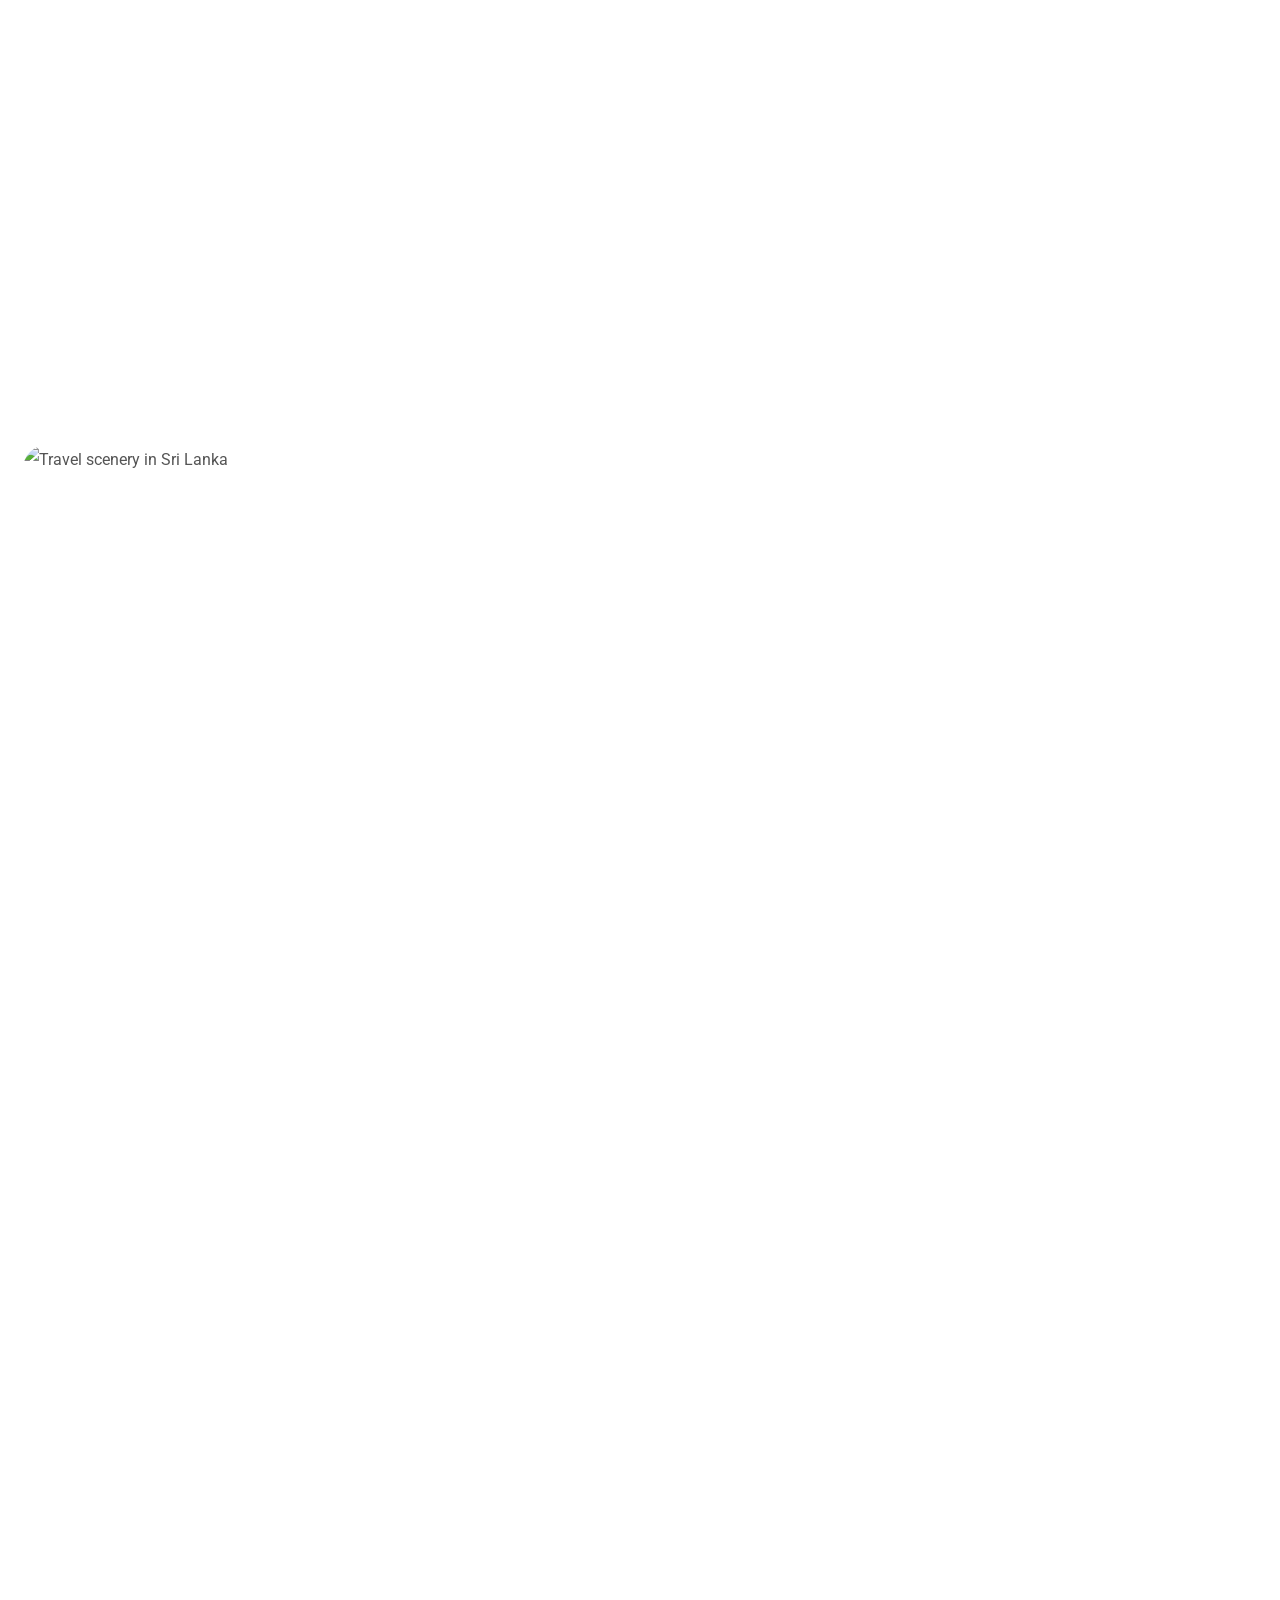
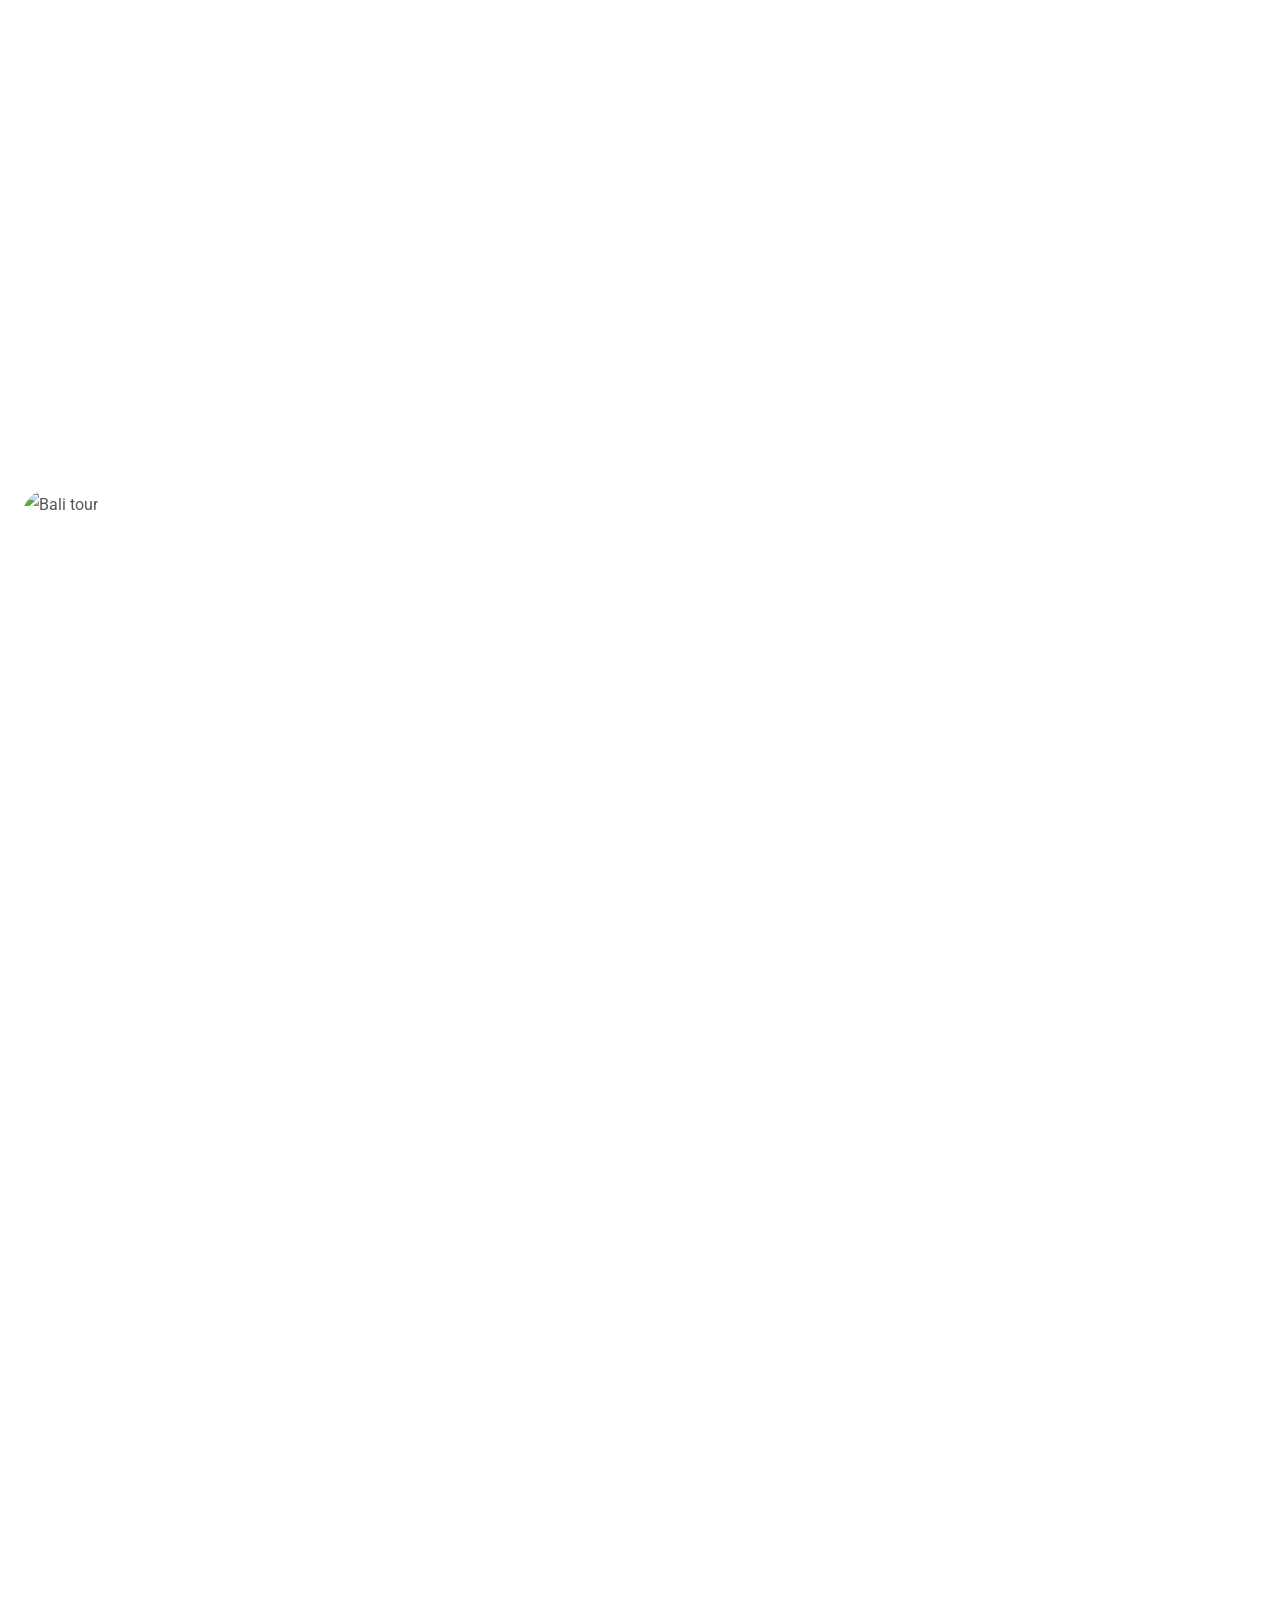
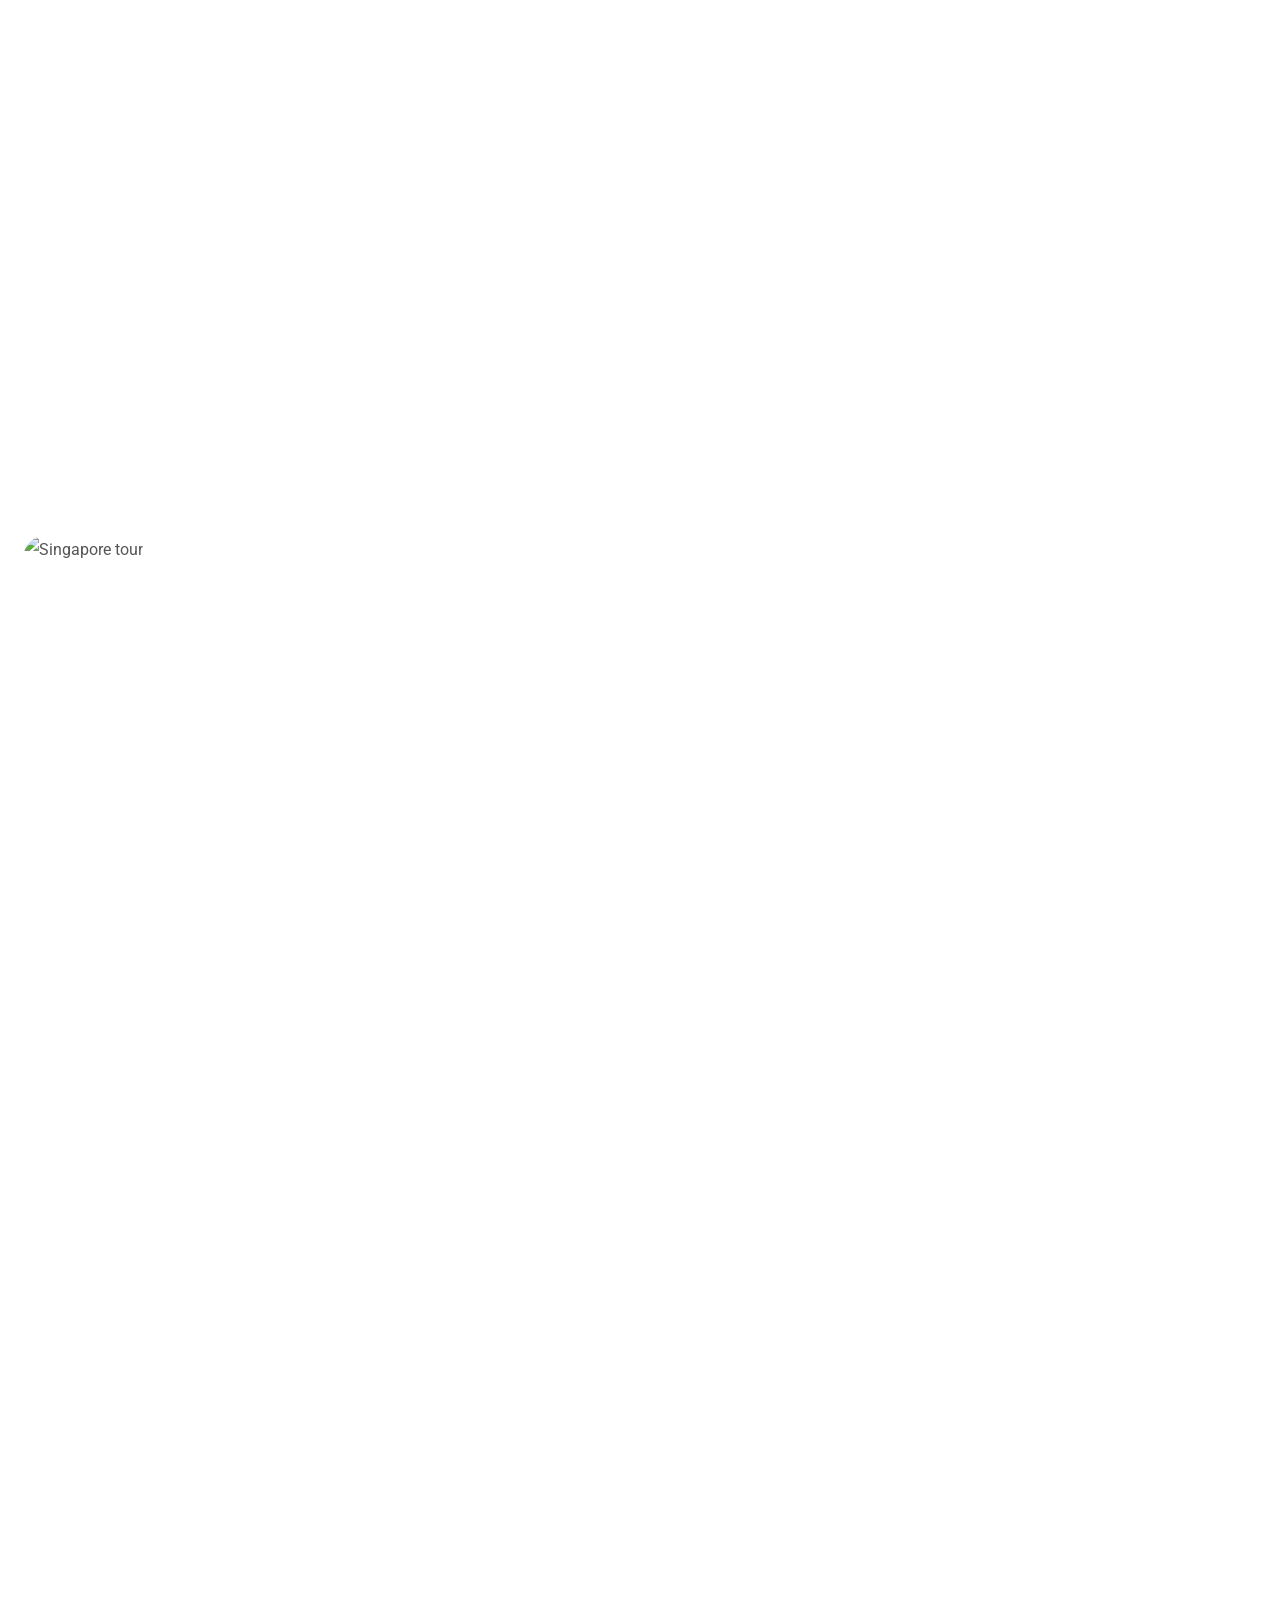
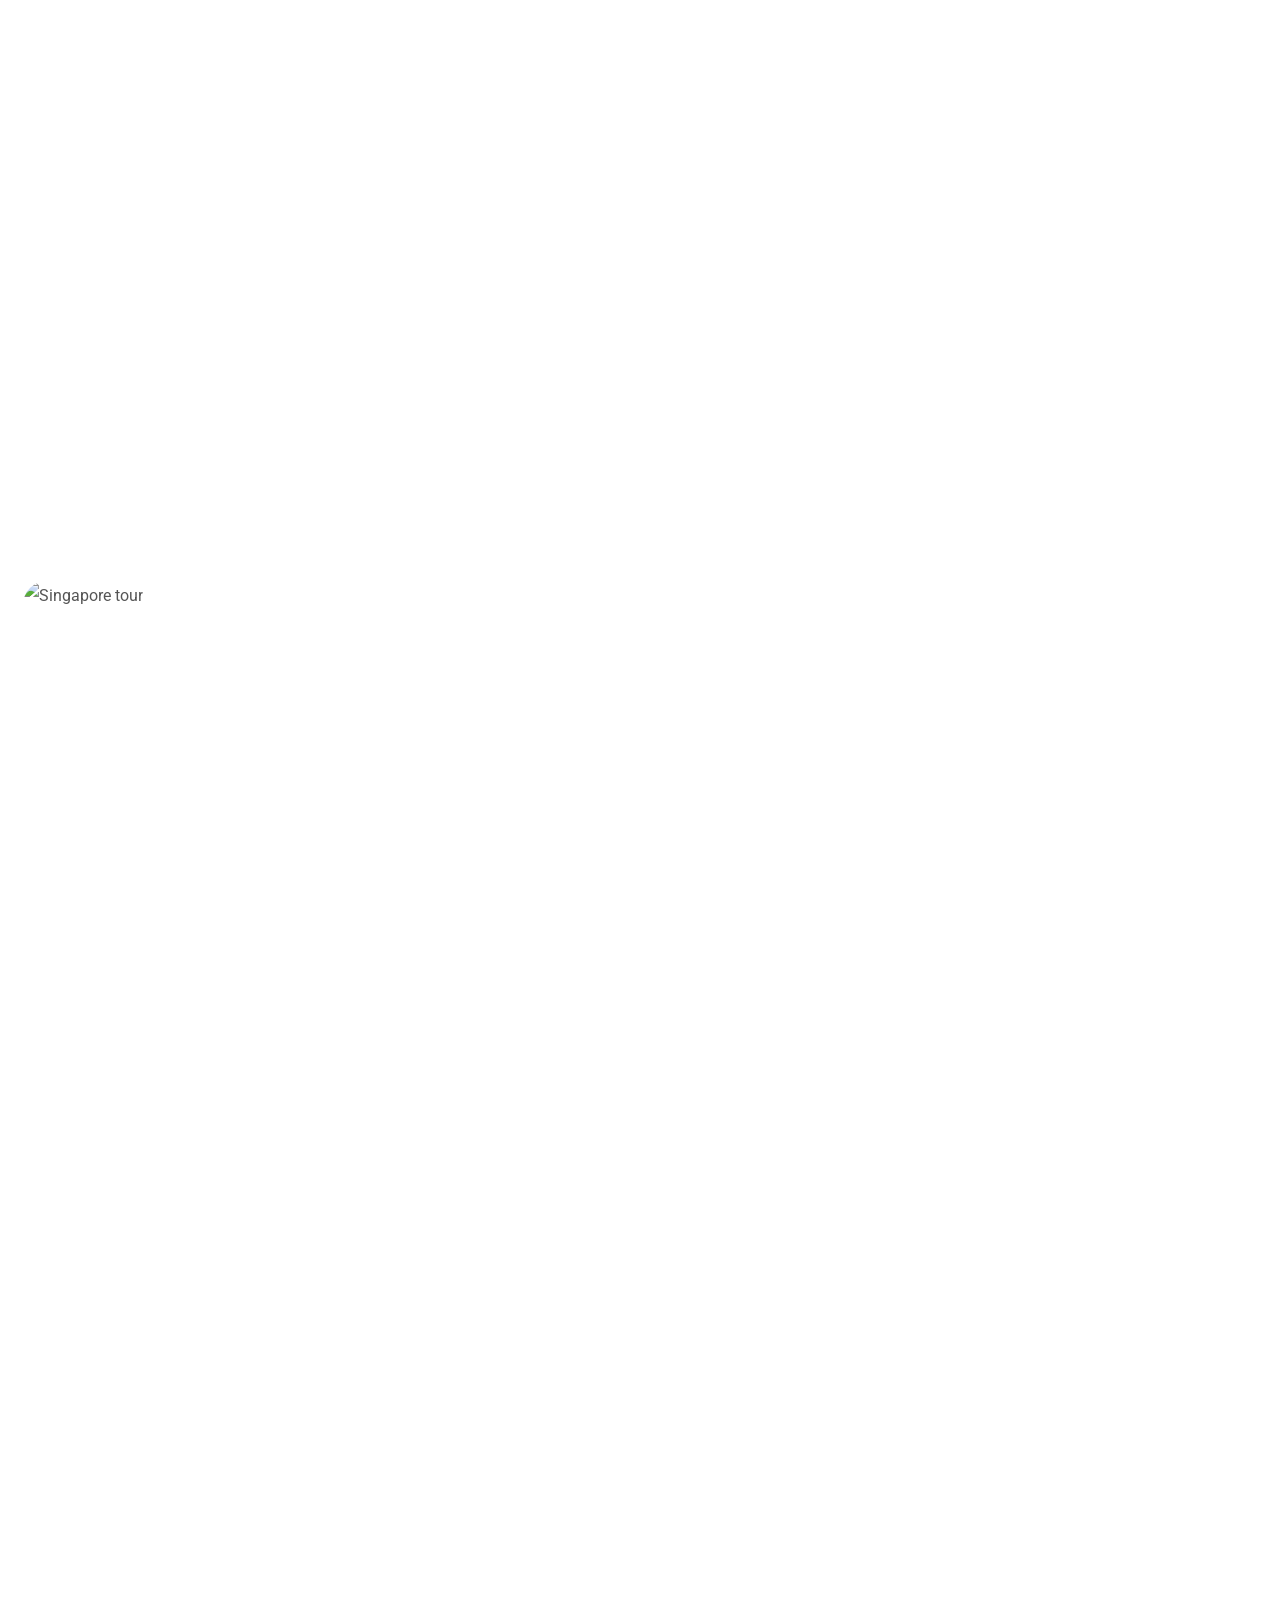
==== commit eb06b166: "Add FAQ section with interactive functionality and structured JSON-LD for SEO" ====
--- a/index.html
+++ b/index.html
@@ -155,6 +155,79 @@
     }
     </script>
 
+    <script type="application/ld+json">
+    {
+        "@context": "https://schema.org",
+        "@type": "FAQPage",
+        "mainEntity": [
+            {
+                "@type": "Question",
+                "name": "What services does Adhvan Crafted Journeys offer?",
+                "acceptedAnswer": {
+                    "@type": "Answer",
+                    "text": "Adhvan Crafted Journeys offers customised domestic and international tour packages, group tours, visa assistance, VFS appointment scheduling, flight bookings, passport services, hotel reservations and airport or local transfers."
+                }
+            },
+            {
+                "@type": "Question",
+                "name": "Does Adhvan arrange customised domestic and international tour packages?",
+                "acceptedAnswer": {
+                    "@type": "Answer",
+                    "text": "Yes. Adhvan plans customised domestic and international holidays based on travellers' interests, preferred travel pace, budget and requirements. Packages can be planned for solo travellers, couples, families and groups."
+                }
+            },
+            {
+                "@type": "Question",
+                "name": "Can I request a customised travel itinerary?",
+                "acceptedAnswer": {
+                    "@type": "Answer",
+                    "text": "Yes. Travellers can submit their destination, travel dates, group size and preferences through the website enquiry form to request a customised itinerary."
+                }
+            },
+            {
+                "@type": "Question",
+                "name": "Does Adhvan provide visa assistance?",
+                "acceptedAnswer": {
+                    "@type": "Answer",
+                        "text": "Yes. Adhvan provides visa assistance, including documentation guidance and application support for multiple countries. Visa decisions are made by the respective embassy or consulate; Adhvan does not promise visa approval."
+                }
+            },
+            {
+                "@type": "Question",
+                "name": "Can Adhvan help with flight tickets and hotel bookings?",
+                "acceptedAnswer": {
+                    "@type": "Answer",
+                    "text": "Yes. Adhvan provides domestic and international flight booking assistance, hotel and accommodation options, and support with travel arrangements."
+                }
+            },
+            {
+                "@type": "Question",
+                "name": "Does Adhvan arrange group tours and corporate trips?",
+                "acceptedAnswer": {
+                    "@type": "Answer",
+                    "text": "Yes. Adhvan plans group tours and corporate trips to domestic and international destinations, with itinerary planning and travel coordination."
+                }
+            },
+            {
+                "@type": "Question",
+                "name": "Where is Adhvan Crafted Journeys located?",
+                "acceptedAnswer": {
+                    "@type": "Answer",
+                    "text": "Adhvan Crafted Journeys is based in Anna Nagar, Chennai, Tamil Nadu, India. Office address: AP 876, 2nd St, 12th Main Rd, H Block, Anna Nagar, Chennai - 600 040, Tamil Nadu, India."
+                }
+            },
+            {
+                "@type": "Question",
+                "name": "How can I contact Adhvan Crafted Journeys, and what are the office hours?",
+                "acceptedAnswer": {
+                    "@type": "Answer",
+                    "text": "You can contact Adhvan through: Phone / WhatsApp: +91-95972 29511. Email: adhvan.journeys@gmail.com. Office hours: Monday-Saturday: 10:00 AM-7:00 PM. Sunday: Closed."
+                }
+            }
+        ]
+    }
+    </script>
+
     <!-- Favicons -->
     <link rel="icon" href="/favicon.ico" sizes="any" />
     <link rel="icon" type="image/png" sizes="192x192" href="/android-chrome-192x192.png" />
@@ -1289,6 +1362,147 @@
                 </div>
             </div>
         </div>
+
+
+        <!-- Frequently Asked Questions -->
+        <section class="adhvan-faq section-bg-green" id="faq">
+            <div class="container">
+                <div class="sec-title text-center">
+                    <h2 class="sec-title__tagline bw-split-in-right">Frequently Asked Questions</h2>
+                    <h3 class="sec-title__title bw-split-in-left">Answers for Your Next Journey</h3>
+                    <p class="sec-title__text bw-split-in-up-fast">
+                        Learn about Adhvan's travel planning, customised itineraries, visa support,
+                        bookings and Chennai office services.
+                    </p>
+                </div>
+
+                <div class="adhvan-faq__list">
+                    <div class="adhvan-faq__item">
+                        <h4 class="adhvan-faq__heading">
+                            <button class="adhvan-faq__button" type="button" id="faq-question-1"
+                                aria-expanded="false" aria-controls="faq-answer-1">
+                                <span>What services does Adhvan Crafted Journeys offer?</span>
+                                <span class="adhvan-faq__icon" aria-hidden="true"></span>
+                            </button>
+                        </h4>
+                        <div class="adhvan-faq__panel" id="faq-answer-1" role="region"
+                            aria-labelledby="faq-question-1" hidden>
+                            <p>Adhvan Crafted Journeys offers customised domestic and international tour packages, group tours, visa assistance, VFS appointment scheduling, flight bookings, passport services, hotel reservations and airport or local transfers.</p>
+                        </div>
+                    </div>
+
+                    <div class="adhvan-faq__item">
+                        <h4 class="adhvan-faq__heading">
+                            <button class="adhvan-faq__button" type="button" id="faq-question-2"
+                                aria-expanded="false" aria-controls="faq-answer-2">
+                                <span>Does Adhvan arrange customised domestic and international tour packages?</span>
+                                <span class="adhvan-faq__icon" aria-hidden="true"></span>
+                            </button>
+                        </h4>
+                        <div class="adhvan-faq__panel" id="faq-answer-2" role="region"
+                            aria-labelledby="faq-question-2" hidden>
+                            <p>Yes. Adhvan plans customised domestic and international holidays based on travellers' interests, preferred travel pace, budget and requirements. Packages can be planned for solo travellers, couples, families and groups.</p>
+                        </div>
+                    </div>
+
+                    <div class="adhvan-faq__item">
+                        <h4 class="adhvan-faq__heading">
+                            <button class="adhvan-faq__button" type="button" id="faq-question-3"
+                                aria-expanded="false" aria-controls="faq-answer-3">
+                                <span>Can I request a customised travel itinerary?</span>
+                                <span class="adhvan-faq__icon" aria-hidden="true"></span>
+                            </button>
+                        </h4>
+                        <div class="adhvan-faq__panel" id="faq-answer-3" role="region"
+                            aria-labelledby="faq-question-3" hidden>
+                            <p>Yes. Travellers can submit their destination, travel dates, group size and preferences through the website enquiry form to request a customised itinerary.</p>
+                        </div>
+                    </div>
+
+                    <div class="adhvan-faq__item">
+                        <h4 class="adhvan-faq__heading">
+                            <button class="adhvan-faq__button" type="button" id="faq-question-4"
+                                aria-expanded="false" aria-controls="faq-answer-4">
+                                <span>Does Adhvan provide visa assistance?</span>
+                                <span class="adhvan-faq__icon" aria-hidden="true"></span>
+                            </button>
+                        </h4>
+                        <div class="adhvan-faq__panel" id="faq-answer-4" role="region"
+                            aria-labelledby="faq-question-4" hidden>
+                            <p>Yes. Adhvan provides visa assistance, including documentation guidance and application support for multiple countries. Visa decisions are made by the respective embassy or consulate; Adhvan does not promise visa approval.</p>
+                        </div>
+                    </div>
+
+                    <div class="adhvan-faq__item">
+                        <h4 class="adhvan-faq__heading">
+                            <button class="adhvan-faq__button" type="button" id="faq-question-5"
+                                aria-expanded="false" aria-controls="faq-answer-5">
+                                <span>Can Adhvan help with flight tickets and hotel bookings?</span>
+                                <span class="adhvan-faq__icon" aria-hidden="true"></span>
+                            </button>
+                        </h4>
+                        <div class="adhvan-faq__panel" id="faq-answer-5" role="region"
+                            aria-labelledby="faq-question-5" hidden>
+                            <p>Yes. Adhvan provides domestic and international flight booking assistance, hotel and accommodation options, and support with travel arrangements.</p>
+                        </div>
+                    </div>
+
+                    <div class="adhvan-faq__item">
+                        <h4 class="adhvan-faq__heading">
+                            <button class="adhvan-faq__button" type="button" id="faq-question-6"
+                                aria-expanded="false" aria-controls="faq-answer-6">
+                                <span>Does Adhvan arrange group tours and corporate trips?</span>
+                                <span class="adhvan-faq__icon" aria-hidden="true"></span>
+                            </button>
+                        </h4>
+                        <div class="adhvan-faq__panel" id="faq-answer-6" role="region"
+                            aria-labelledby="faq-question-6" hidden>
+                            <p>Yes. Adhvan plans group tours and corporate trips to domestic and international destinations, with itinerary planning and travel coordination.</p>
+                        </div>
+                    </div>
+
+                    <div class="adhvan-faq__item">
+                        <h4 class="adhvan-faq__heading">
+                            <button class="adhvan-faq__button" type="button" id="faq-question-7"
+                                aria-expanded="false" aria-controls="faq-answer-7">
+                                <span>Where is Adhvan Crafted Journeys located?</span>
+                                <span class="adhvan-faq__icon" aria-hidden="true"></span>
+                            </button>
+                        </h4>
+                        <div class="adhvan-faq__panel" id="faq-answer-7" role="region"
+                            aria-labelledby="faq-question-7" hidden>
+                            <p>Adhvan Crafted Journeys is based in Anna Nagar, Chennai, Tamil Nadu, India.</p>
+                            <p>Office address: AP 876, 2nd St, 12th Main Rd, H Block, Anna Nagar, Chennai - 600 040, Tamil Nadu, India.</p>
+                        </div>
+                    </div>
+
+                    <div class="adhvan-faq__item">
+                        <h4 class="adhvan-faq__heading">
+                            <button class="adhvan-faq__button" type="button" id="faq-question-8"
+                                aria-expanded="false" aria-controls="faq-answer-8">
+                                <span>How can I contact Adhvan Crafted Journeys, and what are the office hours?</span>
+                                <span class="adhvan-faq__icon" aria-hidden="true"></span>
+                            </button>
+                        </h4>
+                        <div class="adhvan-faq__panel" id="faq-answer-8" role="region"
+                            aria-labelledby="faq-question-8" hidden>
+                            <p>You can contact Adhvan through:</p>
+                            <ul>
+                                <li>Phone / WhatsApp: <a href="tel:+919597229511">+91-95972 29511</a> /
+                                    <a href="https://wa.me/919597229511" target="_blank"
+                                        rel="noopener noreferrer">WhatsApp</a></li>
+                                <li>Email: <a href="mailto:adhvan.journeys@gmail.com">adhvan.journeys@gmail.com</a></li>
+                            </ul>
+                            <p>Office hours:</p>
+                            <ul>
+                                <li>Monday-Saturday: 10:00 AM-7:00 PM</li>
+                                <li>Sunday: Closed</li>
+                            </ul>
+                        </div>
+                    </div>
+                </div>
+            </div>
+        </section>
 
 
         <!-- Plan Your Trip -->
--- a/assets/css/adhvan.css
+++ b/assets/css/adhvan.css
@@ -8966,4 +8966,147 @@
   .adhvan-affiliations__item img {
     max-width: 180px;
   }
+}
+
+/* FAQ */
+.adhvan-faq {
+  padding: 75px 0;
+}
+
+.adhvan-faq .sec-title {
+  max-width: 760px;
+  margin: 0 auto 32px;
+}
+
+.adhvan-faq__list {
+  max-width: 920px;
+  margin: 0 auto;
+  border-top: 1px solid rgba(16, 96, 70, 0.14);
+}
+
+.adhvan-faq__item {
+  border-bottom: 1px solid rgba(16, 96, 70, 0.14);
+  background: #FFFFFF;
+}
+
+.adhvan-faq__heading {
+  margin: 0;
+  font-size: inherit;
+}
+
+.adhvan-faq__button {
+  display: flex;
+  align-items: center;
+  justify-content: space-between;
+  width: 100%;
+  min-height: 68px;
+  padding: 18px 22px;
+  border: 0;
+  background: transparent;
+  color: var(--adhvan-black);
+  cursor: pointer;
+  font-family: var(--adhvan-heading-font);
+  font-size: 18px;
+  font-weight: 600;
+  line-height: 1.45;
+  text-align: left;
+}
+
+.adhvan-faq__button:hover {
+  color: #106046;
+}
+
+.adhvan-faq__button:focus-visible {
+  outline: 3px solid rgba(16, 96, 70, 0.28);
+  outline-offset: -3px;
+}
+
+.adhvan-faq__icon {
+  position: relative;
+  flex: 0 0 20px;
+  width: 20px;
+  height: 20px;
+  margin-left: 18px;
+}
+
+.adhvan-faq__icon::before,
+.adhvan-faq__icon::after {
+  content: "";
+  position: absolute;
+  top: 9px;
+  left: 4px;
+  width: 12px;
+  height: 2px;
+  background: #106046;
+  transition: transform 220ms ease;
+}
+
+.adhvan-faq__icon::after {
+  transform: rotate(90deg);
+}
+
+.adhvan-faq__button[aria-expanded="true"] .adhvan-faq__icon::after {
+  transform: rotate(0deg);
+}
+
+.adhvan-faq__panel {
+  max-height: 0;
+  overflow: hidden;
+  padding: 0 22px;
+  color: var(--adhvan-text);
+  opacity: 0;
+  transition: max-height 260ms ease, opacity 220ms ease, padding 260ms ease;
+}
+
+.adhvan-faq__panel.is-open {
+  max-height: 520px;
+  padding-top: 0;
+  padding-bottom: 20px;
+  opacity: 1;
+}
+
+.adhvan-faq__panel p,
+.adhvan-faq__panel ul {
+  margin: 0 0 10px;
+  line-height: 1.75;
+}
+
+.adhvan-faq__panel ul {
+  padding-left: 20px;
+}
+
+.adhvan-faq__panel a {
+  color: #106046;
+  font-weight: 600;
+  text-decoration: underline;
+  text-underline-offset: 2px;
+}
+
+@media (max-width: 767px) {
+  .adhvan-faq {
+    padding: 55px 0;
+  }
+
+  .adhvan-faq__button {
+    min-height: 62px;
+    padding: 16px;
+    font-size: 16px;
+  }
+
+  .adhvan-faq__panel {
+    padding-right: 16px;
+    padding-left: 16px;
+  }
+
+  .adhvan-faq__panel.is-open {
+    padding-bottom: 16px;
+  }
+}
+
+@media (prefers-reduced-motion: reduce) {
+  .adhvan-faq__icon::before,
+  .adhvan-faq__icon::after,
+  .adhvan-faq__panel {
+    transition: none;
+  }
 }
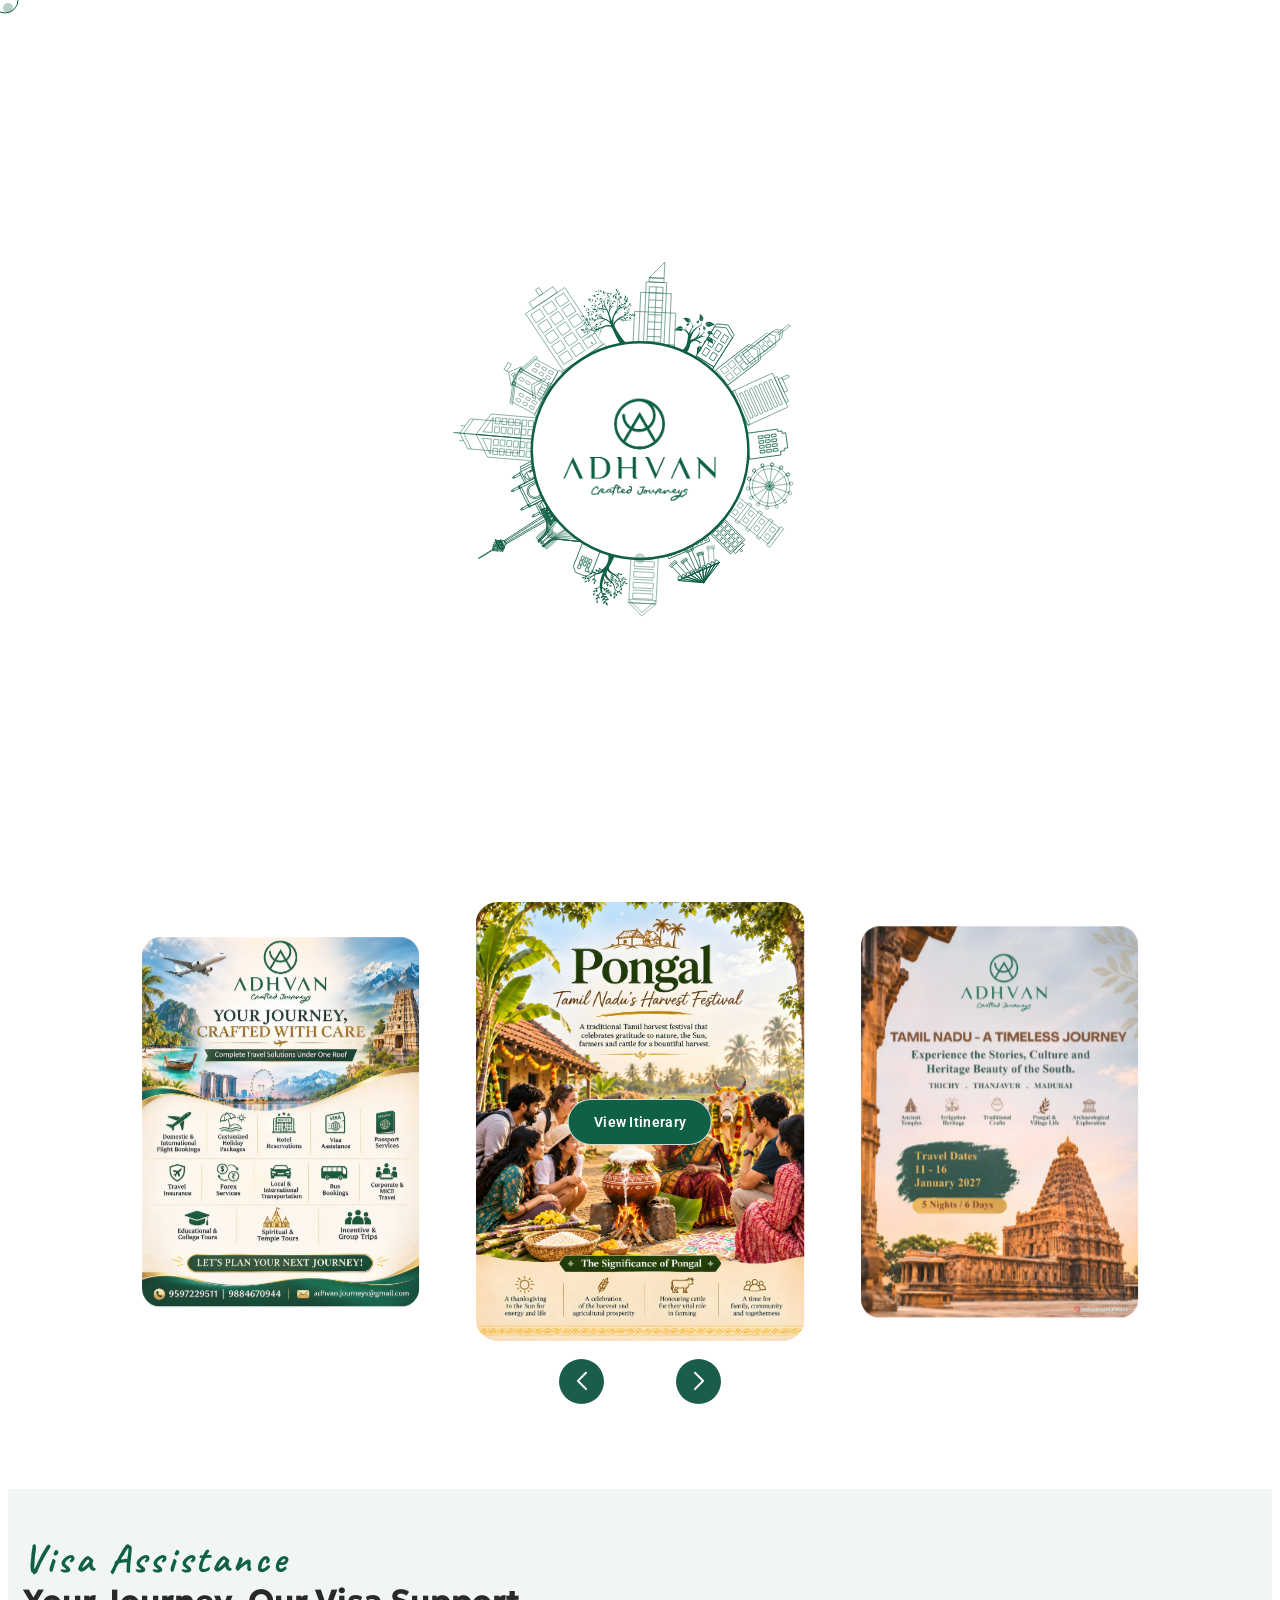
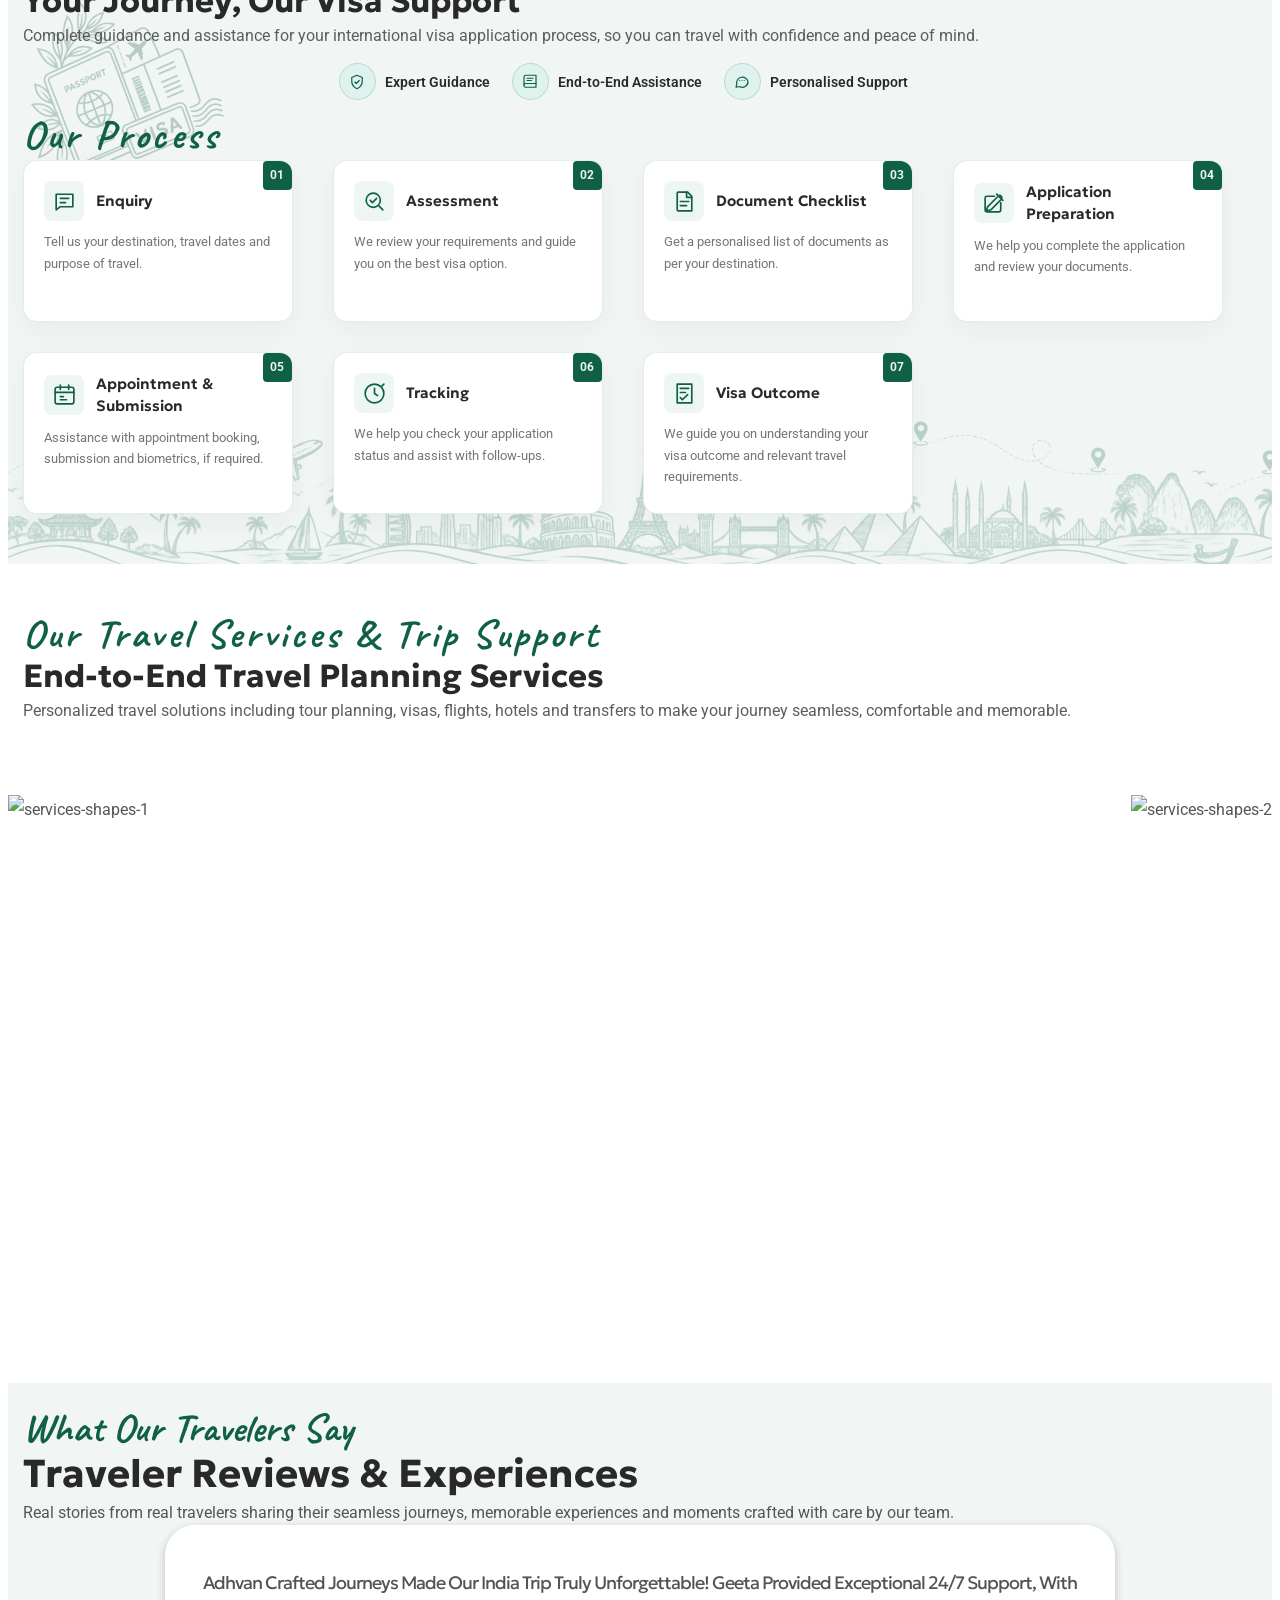
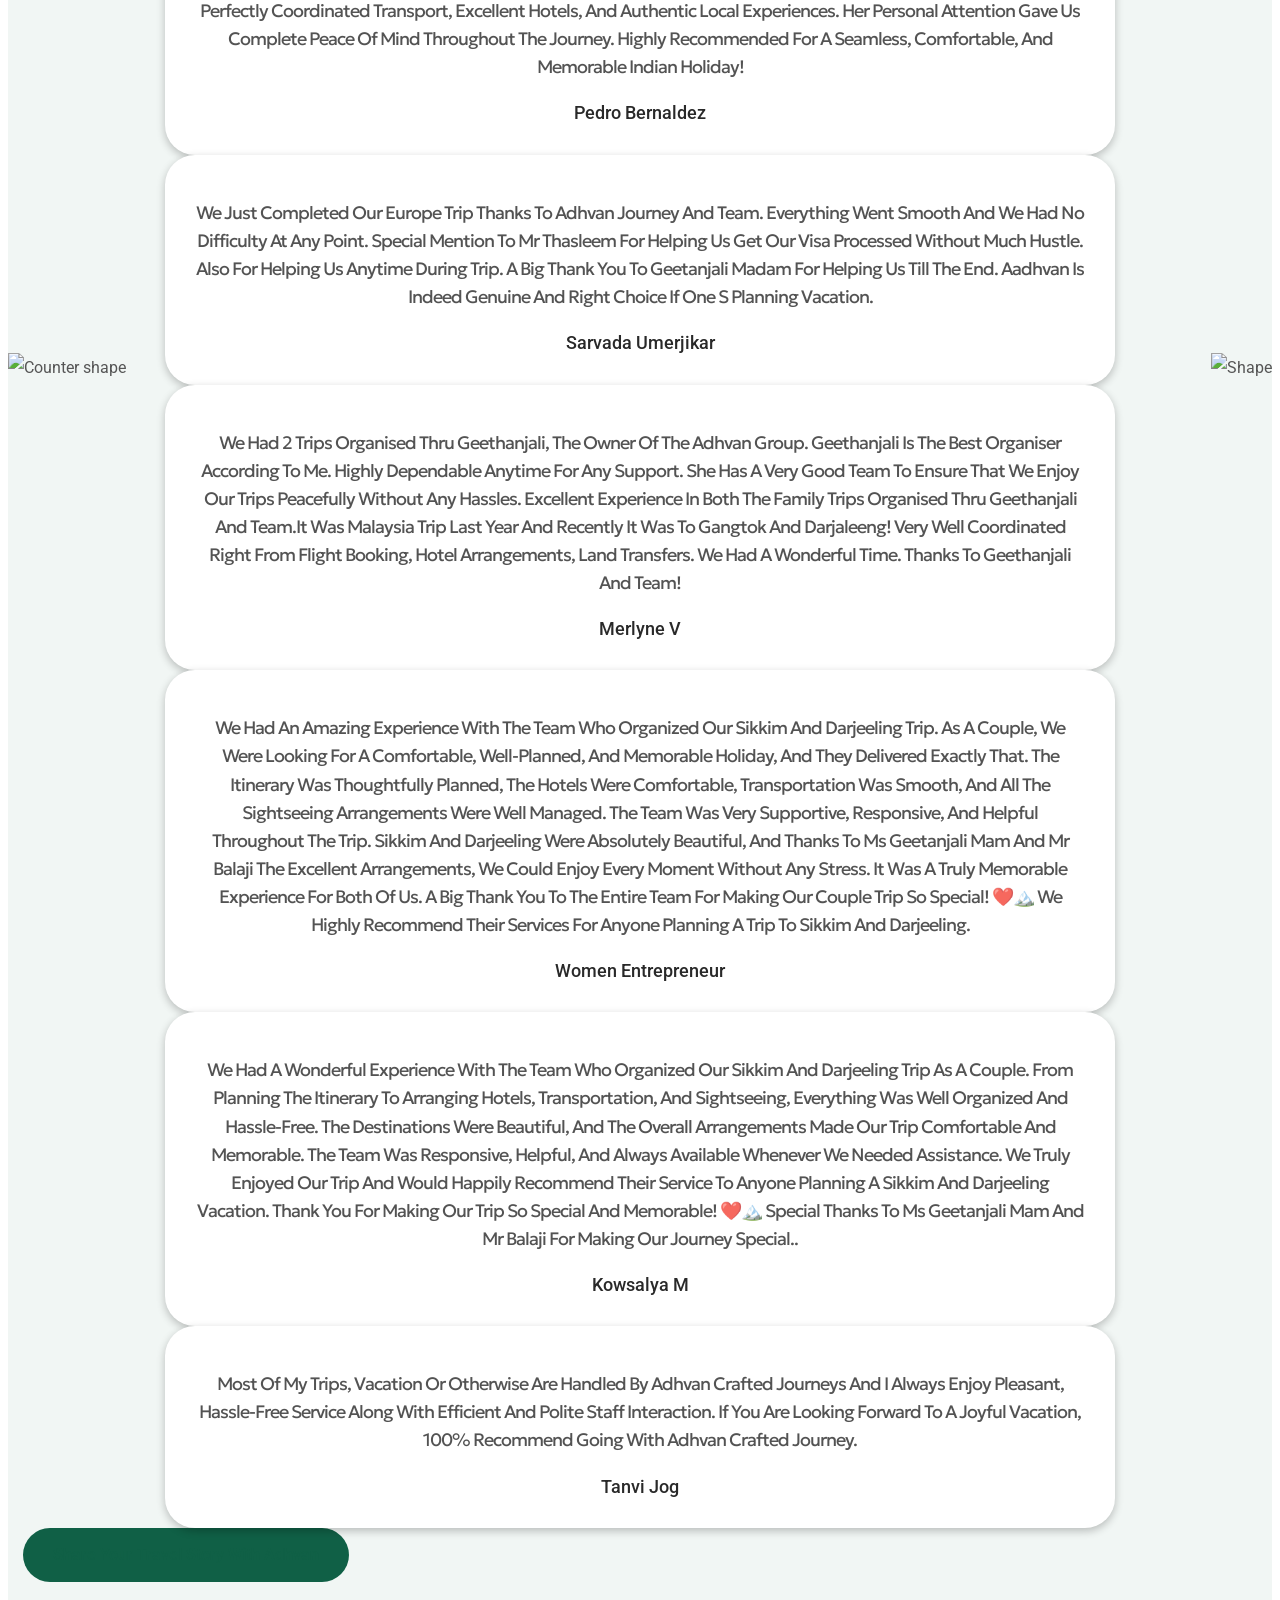
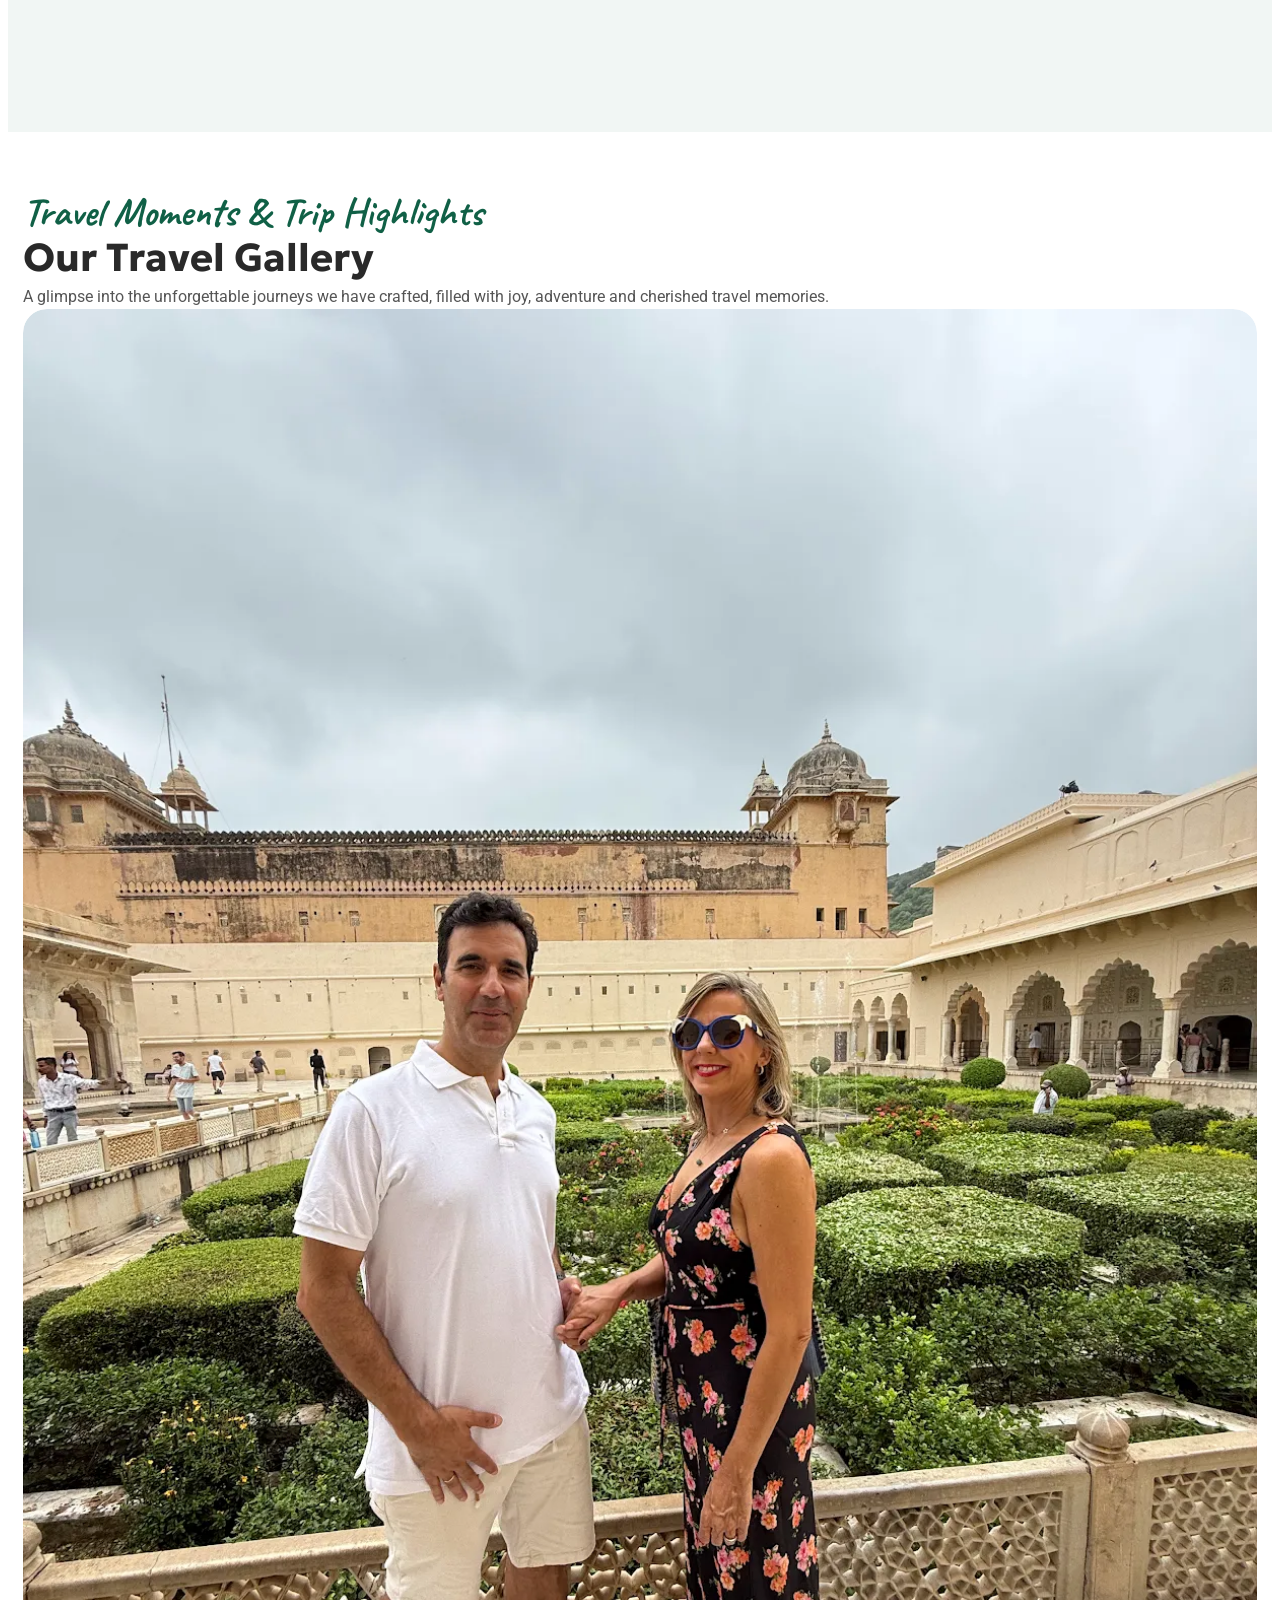
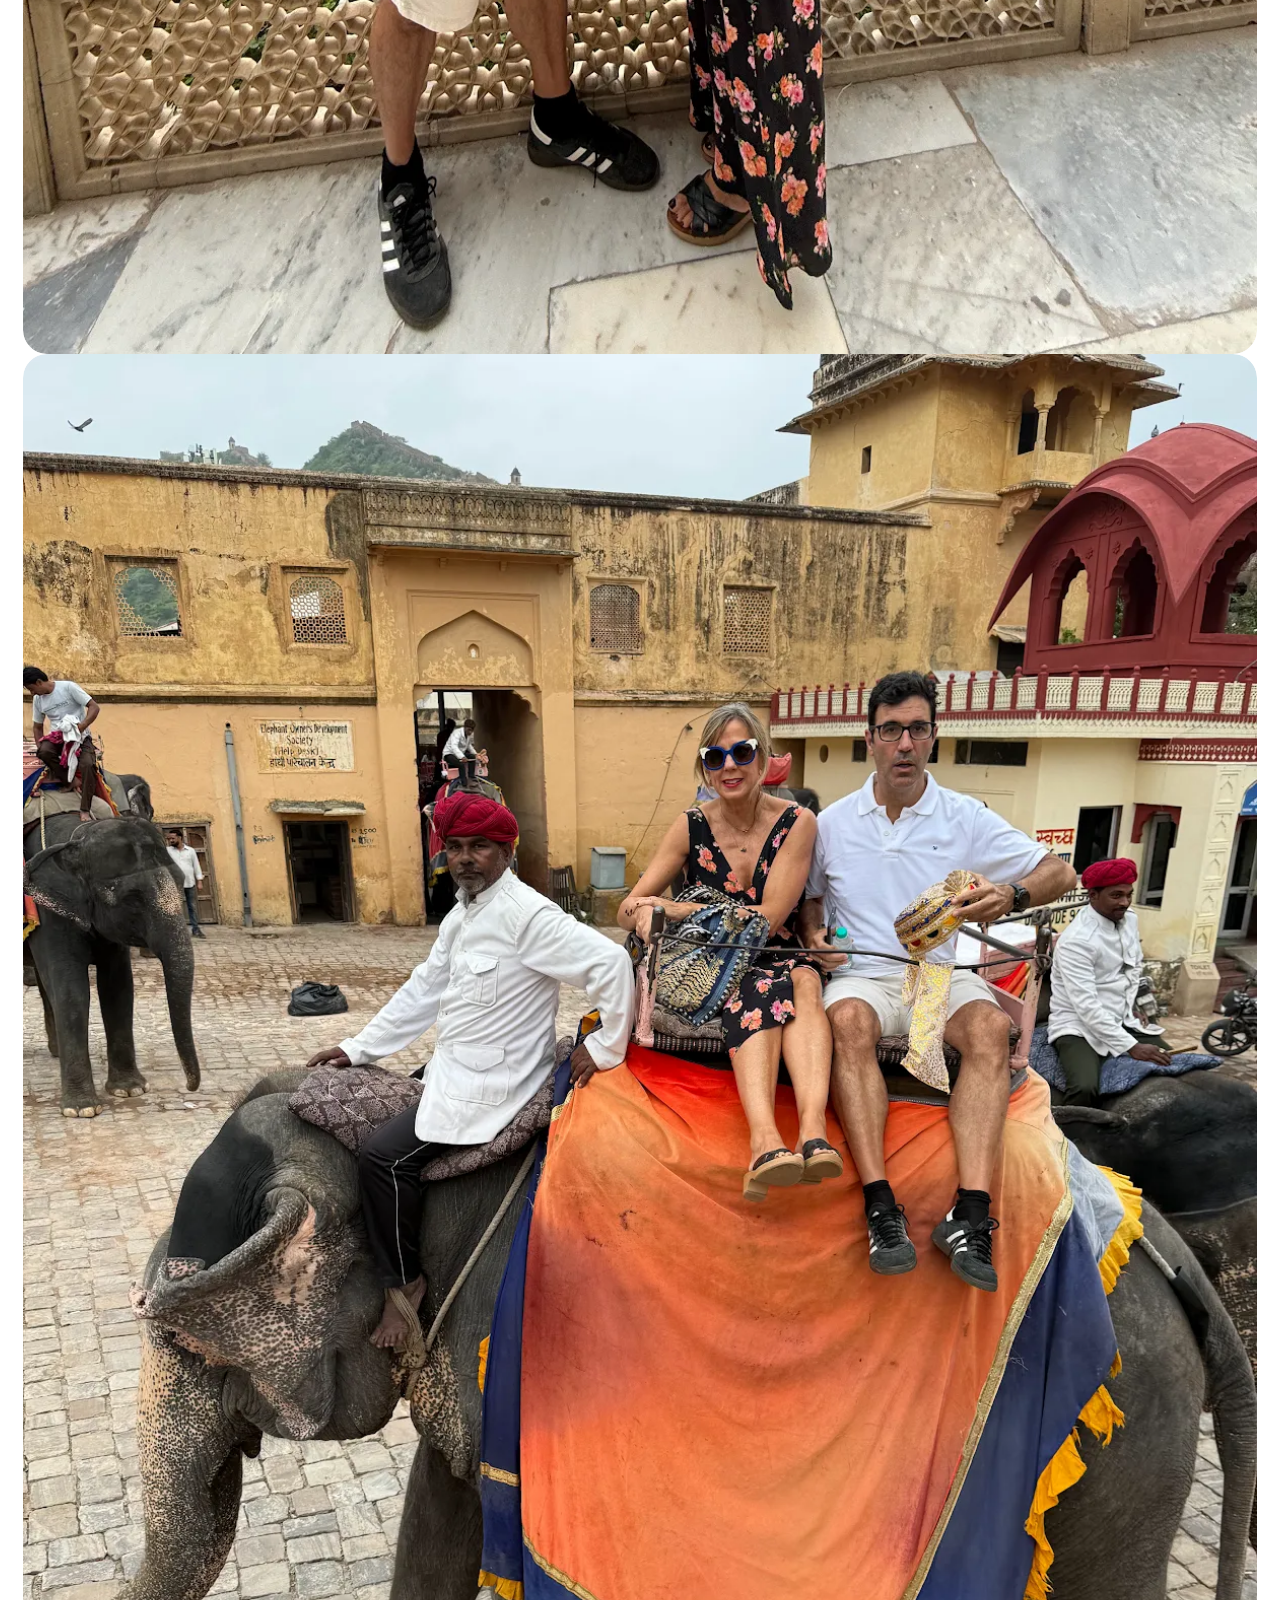
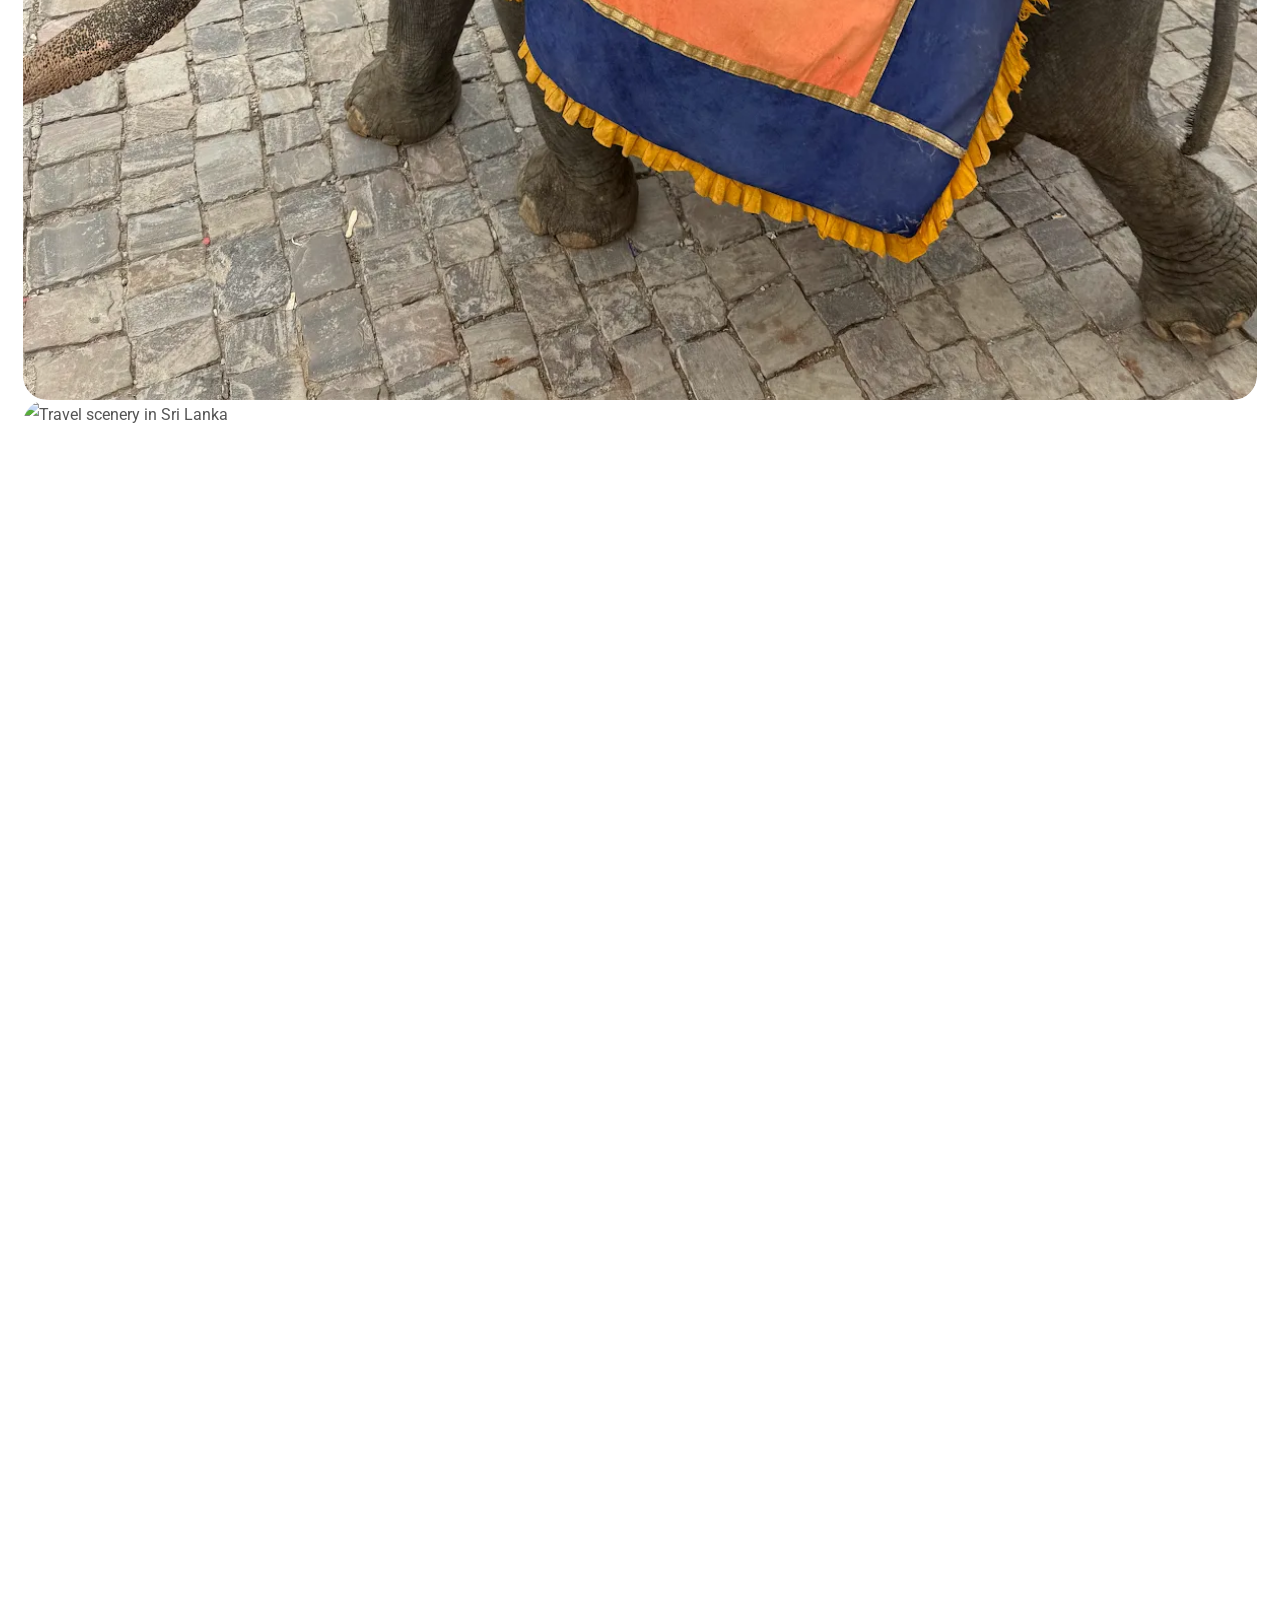
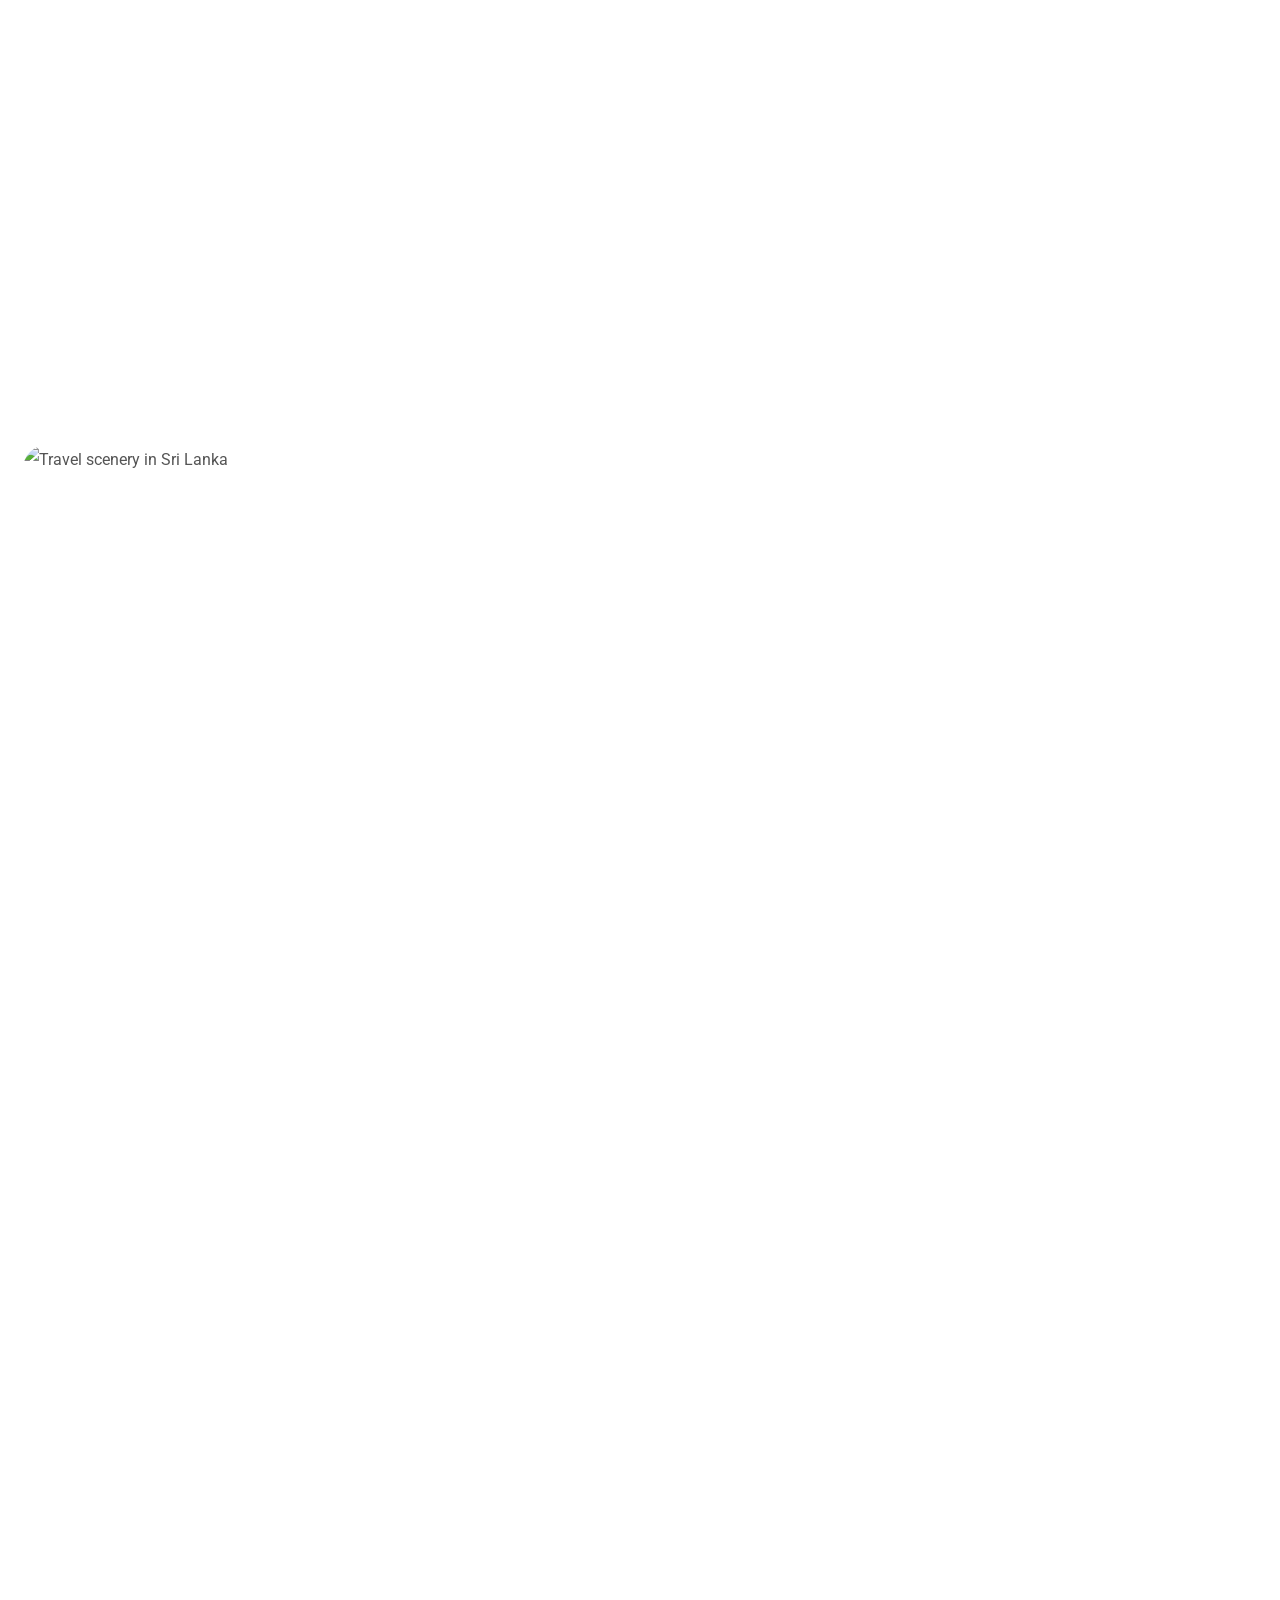
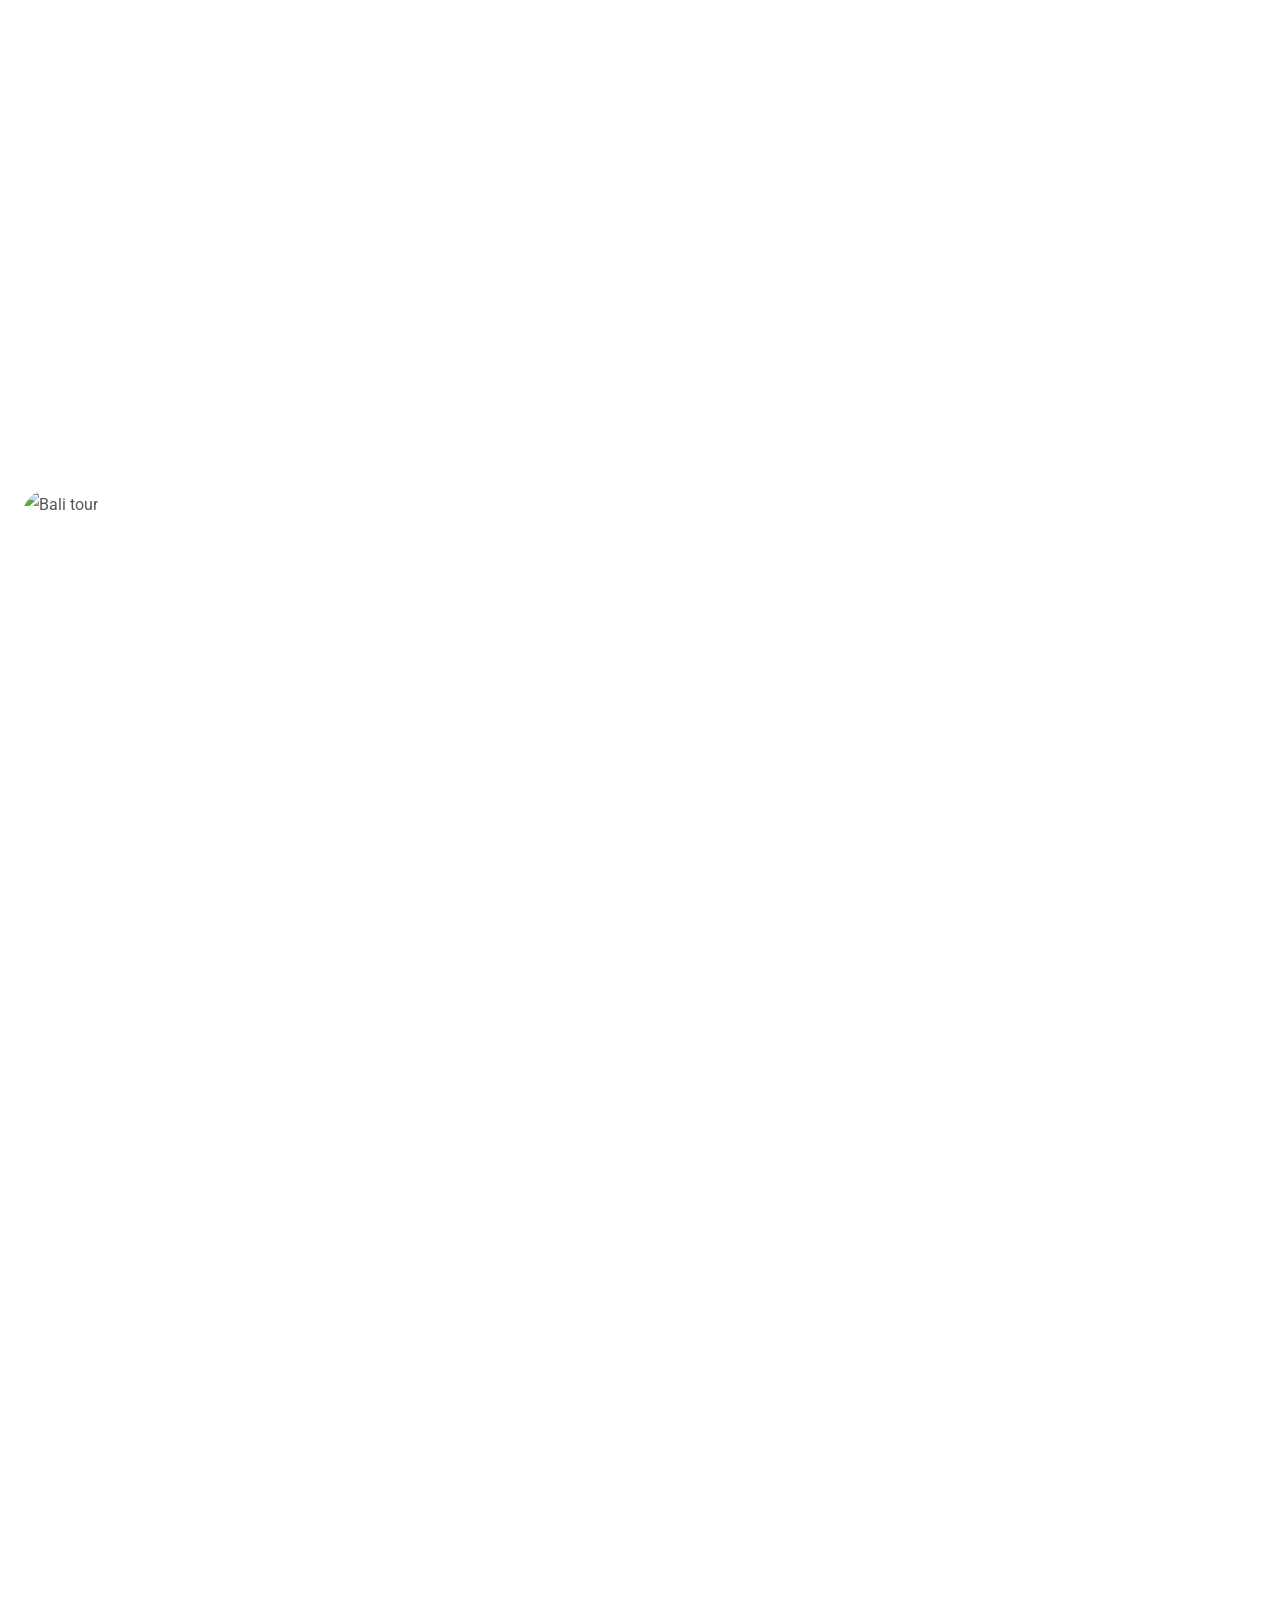
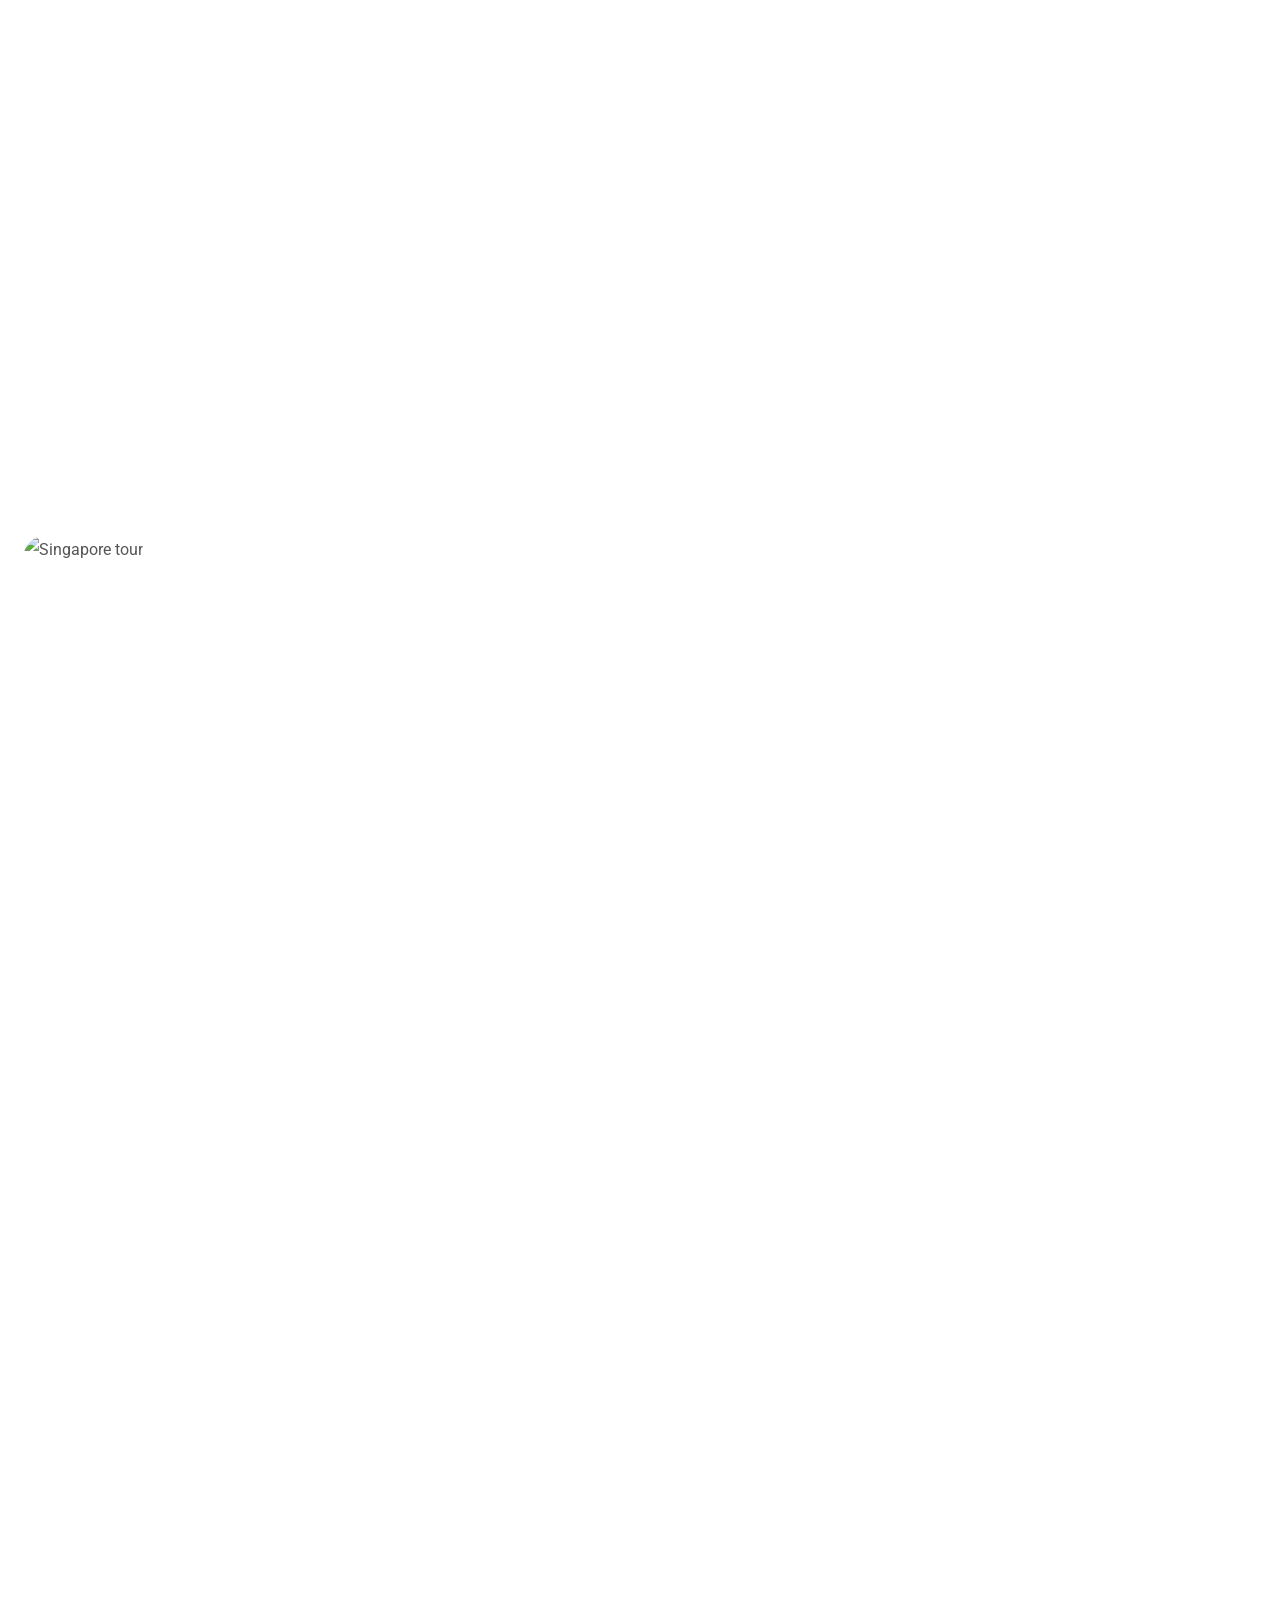
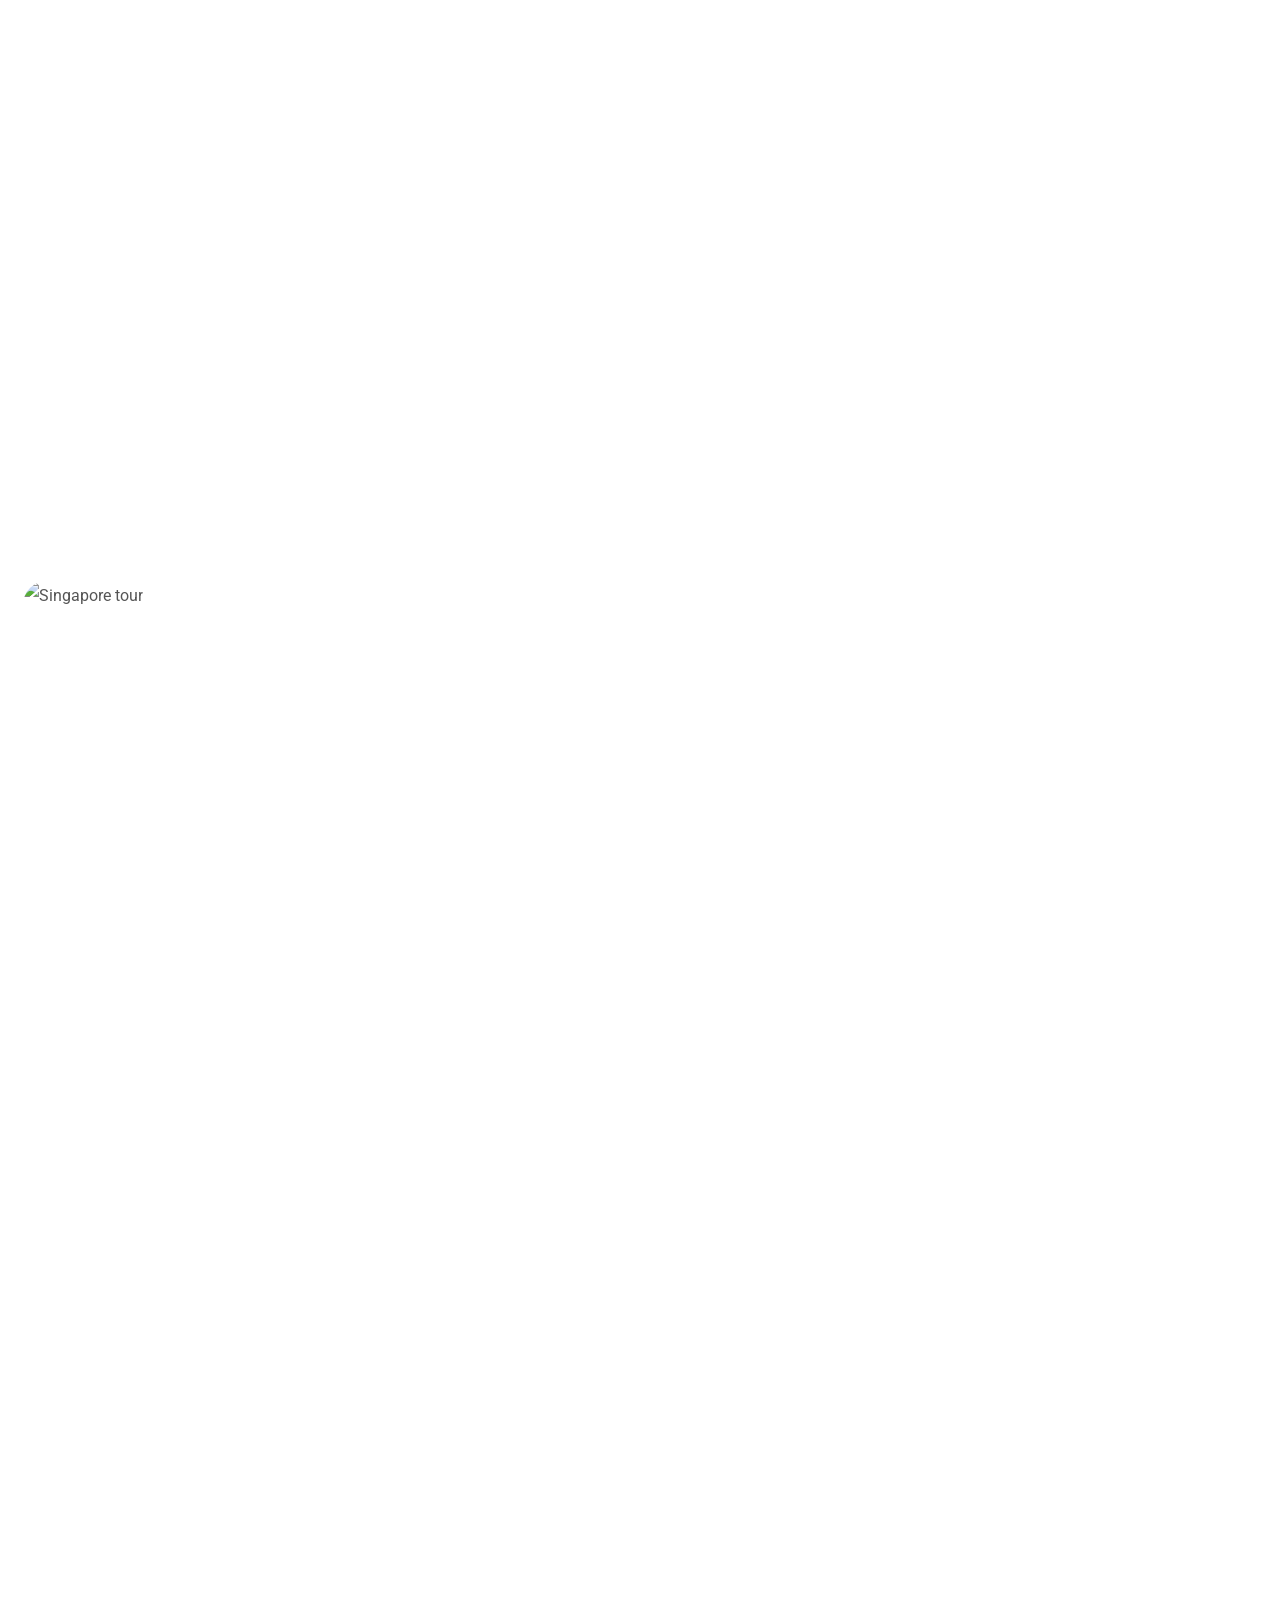
==== commit 555ee26e: "Enhance UI with custom scrollbar styles, improve preloader delay, and refine HTML structure for bett" ====
--- a/index.html
+++ b/index.html
@@ -279,7 +279,7 @@
 
     <!-- Preloader -->
     <div class="preloader">
-        <img src="assets/images/loader.svg" alt="">
+        <img src="assets/images/loader.svg" alt="Loading..." class="preloader__image">
     </div>
 
     <div class="page-wrapper">
@@ -290,7 +290,8 @@
                     <ul class="list-unstyled topbar-two__info">
                         <li class="topbar-two__info__item">
                             <i class="icon-pin-3 topbar-two__info__icon"></i>
-                            <span>AP 876, 2nd St, 12th Main Rd, H Block, Anna Nagar, Chennai - 600 040, Tamil Nadu, India</span>
+                            <span>AP 876, 2nd St, 12th Main Rd, H Block, Anna Nagar, Chennai - 600 040, Tamil Nadu,
+                                India</span>
                         </li>
                         <li class="topbar-two__info__item">
                             <i class="icon-phone topbar-two__info__icon"></i>
@@ -1379,118 +1380,129 @@
                 <div class="adhvan-faq__list">
                     <div class="adhvan-faq__item">
                         <h4 class="adhvan-faq__heading">
-                            <button class="adhvan-faq__button" type="button" id="faq-question-1"
-                                aria-expanded="false" aria-controls="faq-answer-1">
+                            <button class="adhvan-faq__button" type="button" id="faq-question-1" aria-expanded="false"
+                                aria-controls="faq-answer-1">
                                 <span>What services does Adhvan Crafted Journeys offer?</span>
                                 <span class="adhvan-faq__icon" aria-hidden="true"></span>
                             </button>
                         </h4>
-                        <div class="adhvan-faq__panel" id="faq-answer-1" role="region"
-                            aria-labelledby="faq-question-1" hidden>
-                            <p>Adhvan Crafted Journeys offers customised domestic and international tour packages, group tours, visa assistance, VFS appointment scheduling, flight bookings, passport services, hotel reservations and airport or local transfers.</p>
+                        <div class="adhvan-faq__panel" id="faq-answer-1" role="region" aria-labelledby="faq-question-1"
+                            hidden>
+                            <p>Adhvan Crafted Journeys offers customised domestic and international tour packages, group
+                                tours, visa assistance, VFS appointment scheduling, flight bookings, passport services,
+                                hotel reservations and airport or local transfers.</p>
                         </div>
                     </div>
 
                     <div class="adhvan-faq__item">
                         <h4 class="adhvan-faq__heading">
-                            <button class="adhvan-faq__button" type="button" id="faq-question-2"
-                                aria-expanded="false" aria-controls="faq-answer-2">
+                            <button class="adhvan-faq__button" type="button" id="faq-question-2" aria-expanded="false"
+                                aria-controls="faq-answer-2">
                                 <span>Does Adhvan arrange customised domestic and international tour packages?</span>
                                 <span class="adhvan-faq__icon" aria-hidden="true"></span>
                             </button>
                         </h4>
-                        <div class="adhvan-faq__panel" id="faq-answer-2" role="region"
-                            aria-labelledby="faq-question-2" hidden>
-                            <p>Yes. Adhvan plans customised domestic and international holidays based on travellers' interests, preferred travel pace, budget and requirements. Packages can be planned for solo travellers, couples, families and groups.</p>
+                        <div class="adhvan-faq__panel" id="faq-answer-2" role="region" aria-labelledby="faq-question-2"
+                            hidden>
+                            <p>Yes. Adhvan plans customised domestic and international holidays based on travellers'
+                                interests, preferred travel pace, budget and requirements. Packages can be planned for
+                                solo travellers, couples, families and groups.</p>
                         </div>
                     </div>
 
                     <div class="adhvan-faq__item">
                         <h4 class="adhvan-faq__heading">
-                            <button class="adhvan-faq__button" type="button" id="faq-question-3"
-                                aria-expanded="false" aria-controls="faq-answer-3">
+                            <button class="adhvan-faq__button" type="button" id="faq-question-3" aria-expanded="false"
+                                aria-controls="faq-answer-3">
                                 <span>Can I request a customised travel itinerary?</span>
                                 <span class="adhvan-faq__icon" aria-hidden="true"></span>
                             </button>
                         </h4>
-                        <div class="adhvan-faq__panel" id="faq-answer-3" role="region"
-                            aria-labelledby="faq-question-3" hidden>
-                            <p>Yes. Travellers can submit their destination, travel dates, group size and preferences through the website enquiry form to request a customised itinerary.</p>
+                        <div class="adhvan-faq__panel" id="faq-answer-3" role="region" aria-labelledby="faq-question-3"
+                            hidden>
+                            <p>Yes. Travellers can submit their destination, travel dates, group size and preferences
+                                through the website enquiry form to request a customised itinerary.</p>
                         </div>
                     </div>
 
                     <div class="adhvan-faq__item">
                         <h4 class="adhvan-faq__heading">
-                            <button class="adhvan-faq__button" type="button" id="faq-question-4"
-                                aria-expanded="false" aria-controls="faq-answer-4">
+                            <button class="adhvan-faq__button" type="button" id="faq-question-4" aria-expanded="false"
+                                aria-controls="faq-answer-4">
                                 <span>Does Adhvan provide visa assistance?</span>
                                 <span class="adhvan-faq__icon" aria-hidden="true"></span>
                             </button>
                         </h4>
-                        <div class="adhvan-faq__panel" id="faq-answer-4" role="region"
-                            aria-labelledby="faq-question-4" hidden>
-                            <p>Yes. Adhvan provides visa assistance, including documentation guidance and application support for multiple countries. Visa decisions are made by the respective embassy or consulate; Adhvan does not promise visa approval.</p>
+                        <div class="adhvan-faq__panel" id="faq-answer-4" role="region" aria-labelledby="faq-question-4"
+                            hidden>
+                            <p>Yes. Adhvan provides visa assistance, including documentation guidance and application
+                                support for multiple countries. Visa decisions are made by the respective embassy or
+                                consulate; Adhvan does not promise visa approval.</p>
                         </div>
                     </div>
 
                     <div class="adhvan-faq__item">
                         <h4 class="adhvan-faq__heading">
-                            <button class="adhvan-faq__button" type="button" id="faq-question-5"
-                                aria-expanded="false" aria-controls="faq-answer-5">
+                            <button class="adhvan-faq__button" type="button" id="faq-question-5" aria-expanded="false"
+                                aria-controls="faq-answer-5">
                                 <span>Can Adhvan help with flight tickets and hotel bookings?</span>
                                 <span class="adhvan-faq__icon" aria-hidden="true"></span>
                             </button>
                         </h4>
-                        <div class="adhvan-faq__panel" id="faq-answer-5" role="region"
-                            aria-labelledby="faq-question-5" hidden>
-                            <p>Yes. Adhvan provides domestic and international flight booking assistance, hotel and accommodation options, and support with travel arrangements.</p>
+                        <div class="adhvan-faq__panel" id="faq-answer-5" role="region" aria-labelledby="faq-question-5"
+                            hidden>
+                            <p>Yes. Adhvan provides domestic and international flight booking assistance, hotel and
+                                accommodation options, and support with travel arrangements.</p>
                         </div>
                     </div>
 
                     <div class="adhvan-faq__item">
                         <h4 class="adhvan-faq__heading">
-                            <button class="adhvan-faq__button" type="button" id="faq-question-6"
-                                aria-expanded="false" aria-controls="faq-answer-6">
+                            <button class="adhvan-faq__button" type="button" id="faq-question-6" aria-expanded="false"
+                                aria-controls="faq-answer-6">
                                 <span>Does Adhvan arrange group tours and corporate trips?</span>
                                 <span class="adhvan-faq__icon" aria-hidden="true"></span>
                             </button>
                         </h4>
-                        <div class="adhvan-faq__panel" id="faq-answer-6" role="region"
-                            aria-labelledby="faq-question-6" hidden>
-                            <p>Yes. Adhvan plans group tours and corporate trips to domestic and international destinations, with itinerary planning and travel coordination.</p>
+                        <div class="adhvan-faq__panel" id="faq-answer-6" role="region" aria-labelledby="faq-question-6"
+                            hidden>
+                            <p>Yes. Adhvan plans group tours and corporate trips to domestic and international
+                                destinations, with itinerary planning and travel coordination.</p>
                         </div>
                     </div>
 
                     <div class="adhvan-faq__item">
                         <h4 class="adhvan-faq__heading">
-                            <button class="adhvan-faq__button" type="button" id="faq-question-7"
-                                aria-expanded="false" aria-controls="faq-answer-7">
+                            <button class="adhvan-faq__button" type="button" id="faq-question-7" aria-expanded="false"
+                                aria-controls="faq-answer-7">
                                 <span>Where is Adhvan Crafted Journeys located?</span>
                                 <span class="adhvan-faq__icon" aria-hidden="true"></span>
                             </button>
                         </h4>
-                        <div class="adhvan-faq__panel" id="faq-answer-7" role="region"
-                            aria-labelledby="faq-question-7" hidden>
+                        <div class="adhvan-faq__panel" id="faq-answer-7" role="region" aria-labelledby="faq-question-7"
+                            hidden>
                             <p>Adhvan Crafted Journeys is based in Anna Nagar, Chennai, Tamil Nadu, India.</p>
-                            <p>Office address: AP 876, 2nd St, 12th Main Rd, H Block, Anna Nagar, Chennai - 600 040, Tamil Nadu, India.</p>
+                            <p>Office address: AP 876, 2nd St, 12th Main Rd, H Block, Anna Nagar, Chennai - 600 040,
+                                Tamil Nadu, India.</p>
                         </div>
                     </div>
 
                     <div class="adhvan-faq__item">
                         <h4 class="adhvan-faq__heading">
-                            <button class="adhvan-faq__button" type="button" id="faq-question-8"
-                                aria-expanded="false" aria-controls="faq-answer-8">
+                            <button class="adhvan-faq__button" type="button" id="faq-question-8" aria-expanded="false"
+                                aria-controls="faq-answer-8">
                                 <span>How can I contact Adhvan Crafted Journeys, and what are the office hours?</span>
                                 <span class="adhvan-faq__icon" aria-hidden="true"></span>
                             </button>
                         </h4>
-                        <div class="adhvan-faq__panel" id="faq-answer-8" role="region"
-                            aria-labelledby="faq-question-8" hidden>
+                        <div class="adhvan-faq__panel" id="faq-answer-8" role="region" aria-labelledby="faq-question-8"
+                            hidden>
                             <p>You can contact Adhvan through:</p>
                             <ul>
                                 <li>Phone / WhatsApp: <a href="tel:+919597229511">+91-95972 29511</a> /
                                     <a href="https://wa.me/919597229511" target="_blank"
-                                        rel="noopener noreferrer">WhatsApp</a></li>
+                                        rel="noopener noreferrer">WhatsApp</a>
+                                </li>
                                 <li>Email: <a href="mailto:adhvan.journeys@gmail.com">adhvan.journeys@gmail.com</a></li>
                             </ul>
                             <p>Office hours:</p>
@@ -2029,7 +2041,8 @@
                         href="mailto:adhvan.journeys@gmail.com">adhvan.journeys@gmail.com</a>
                 </li>
                 <li>
-                    <i class="fas fa-map-marker-alt"></i><span>AP 876, 2nd St, 12th Main Rd, H Block, Anna Nagar, Chennai - 600 040, Tamil Nadu, India</span>
+                    <i class="fas fa-map-marker-alt"></i><span>AP 876, 2nd St, 12th Main Rd, H Block, Anna Nagar,
+                        Chennai - 600 040, Tamil Nadu, India</span>
                 </li>
             </ul>
             <div class="mobile-nav__social">
--- a/assets/css/adhvan.css
+++ b/assets/css/adhvan.css
@@ -42,6 +42,42 @@
 /*--------------------------------------------------------------
 # Common
 --------------------------------------------------------------*/
+
+/* =========================================
+   CUSTOM SCROLLBAR
+========================================= */
+
+/* Chrome, Edge, Safari */
+::-webkit-scrollbar {
+  width: 9px;
+  height: 9px;
+}
+
+::-webkit-scrollbar-track {
+  background: #F1F6F3;
+}
+
+::-webkit-scrollbar-thumb {
+  background: #106046;
+  border-radius: 20px;
+  border: 2px solid #F1F6F3;
+}
+
+::-webkit-scrollbar-thumb:hover {
+  background: #0B4935;
+}
+
+/* Firefox */
+html {
+  scrollbar-width: thin;
+  scrollbar-color: #106046 #F1F6F3;
+}
+
+/* Optional: smooth page scrolling */
+html {
+  scroll-behavior: smooth;
+}
+
 body {
   font-family: var(--adhvan-font);
   color: var(--adhvan-text);
@@ -9104,6 +9140,7 @@
 }
 
 @media (prefers-reduced-motion: reduce) {
+
   .adhvan-faq__icon::before,
   .adhvan-faq__icon::after,
   .adhvan-faq__panel {
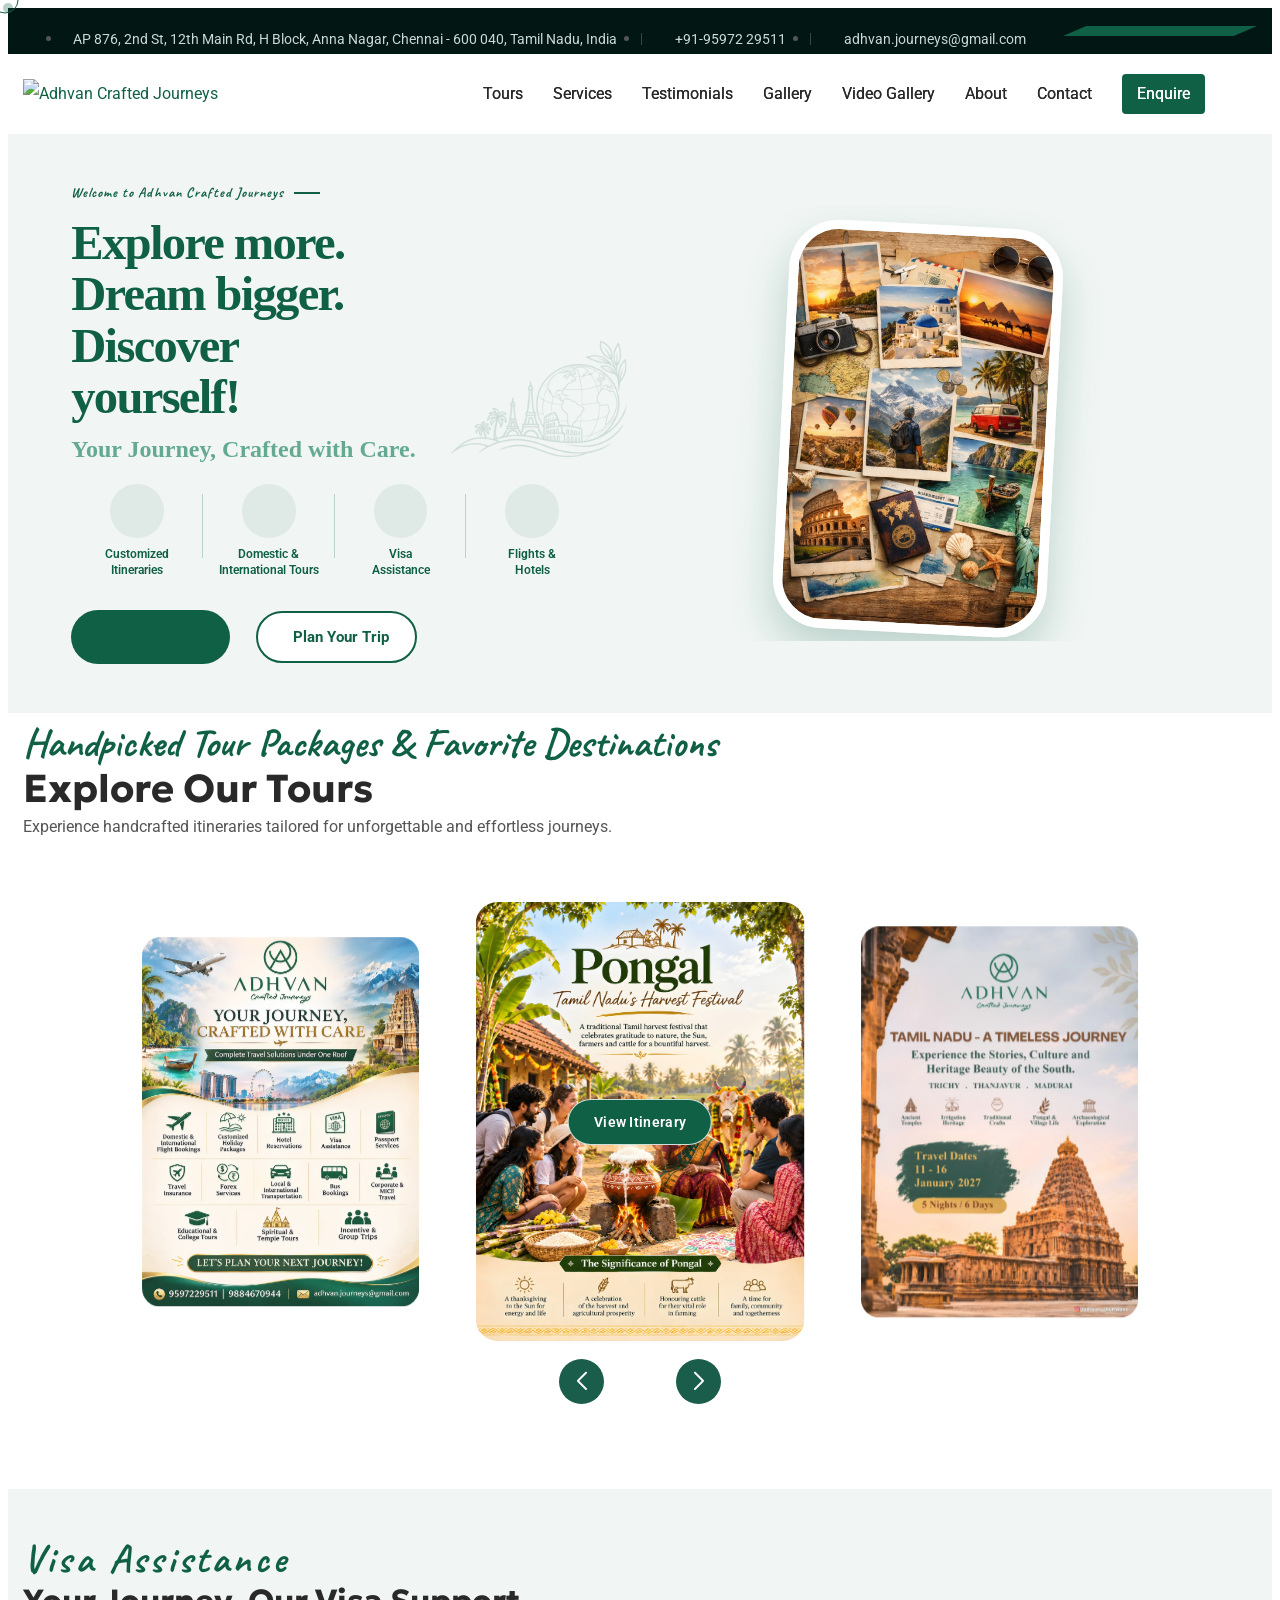
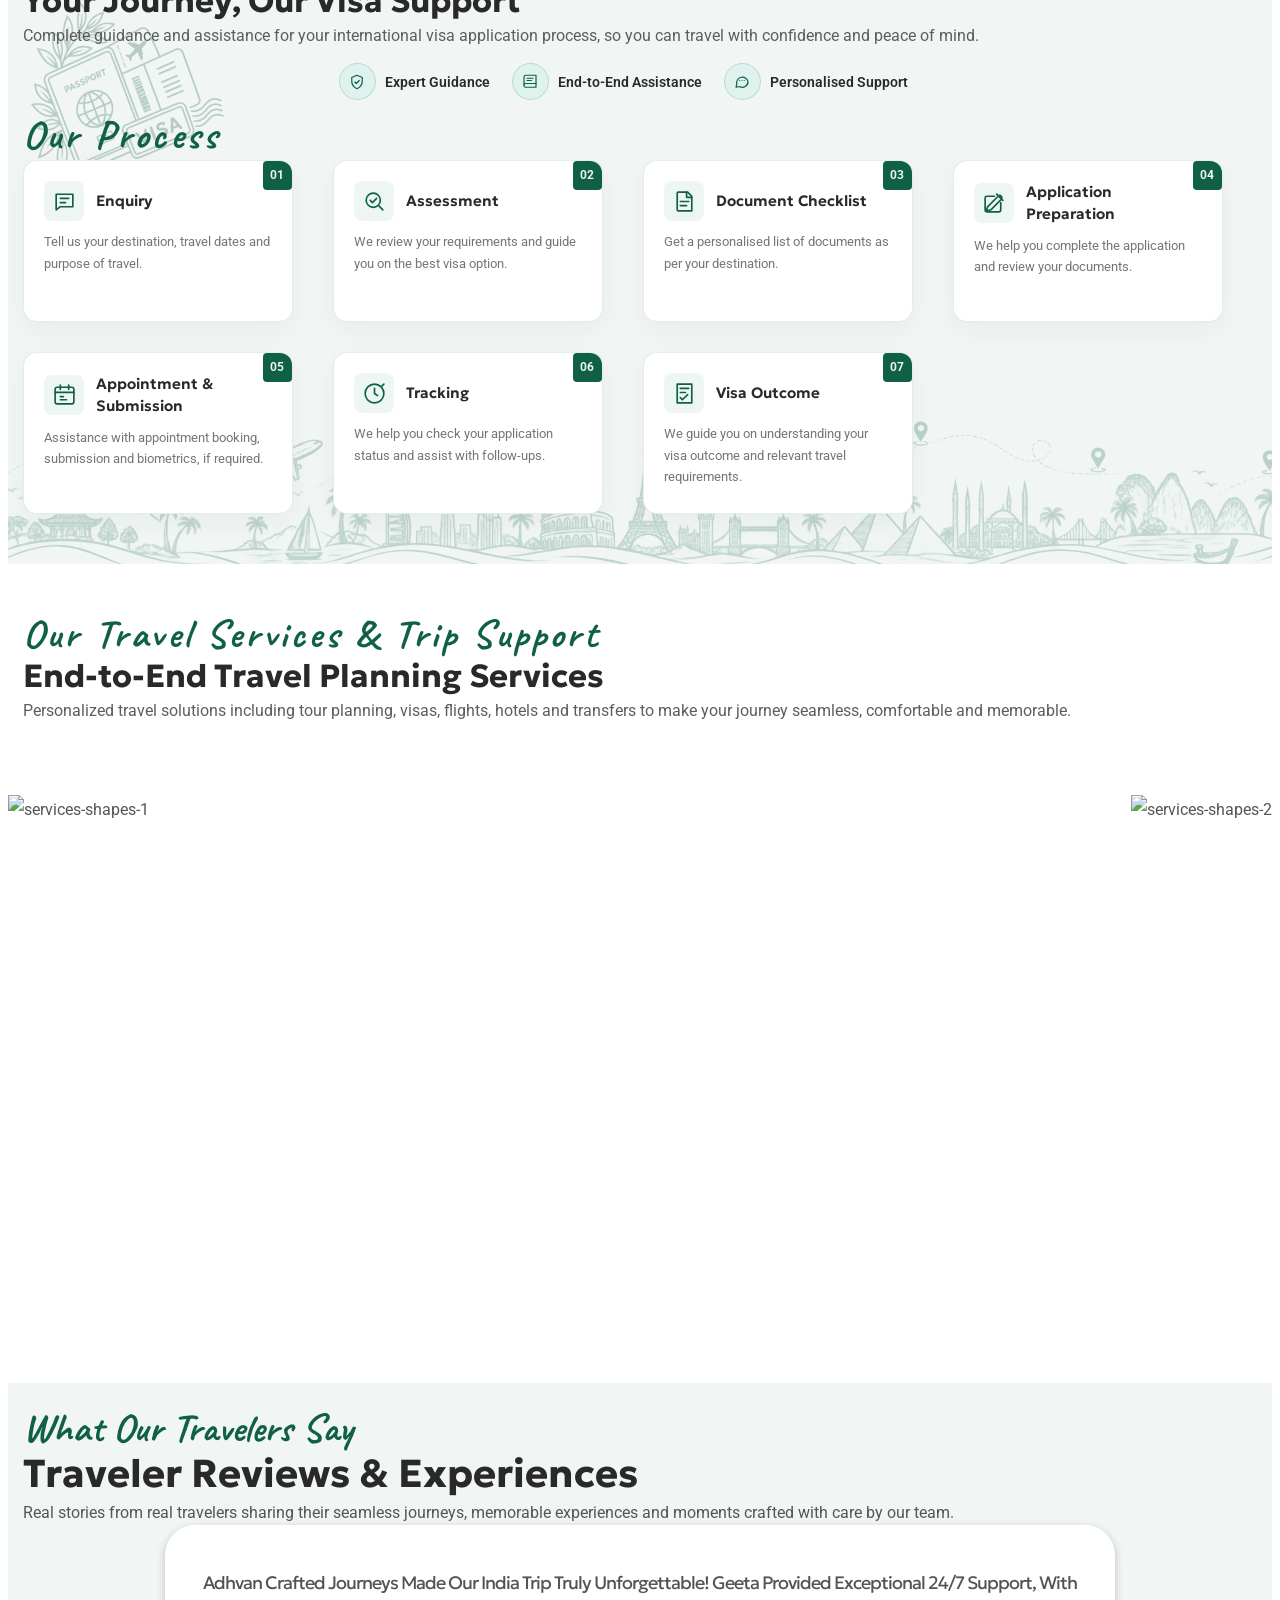
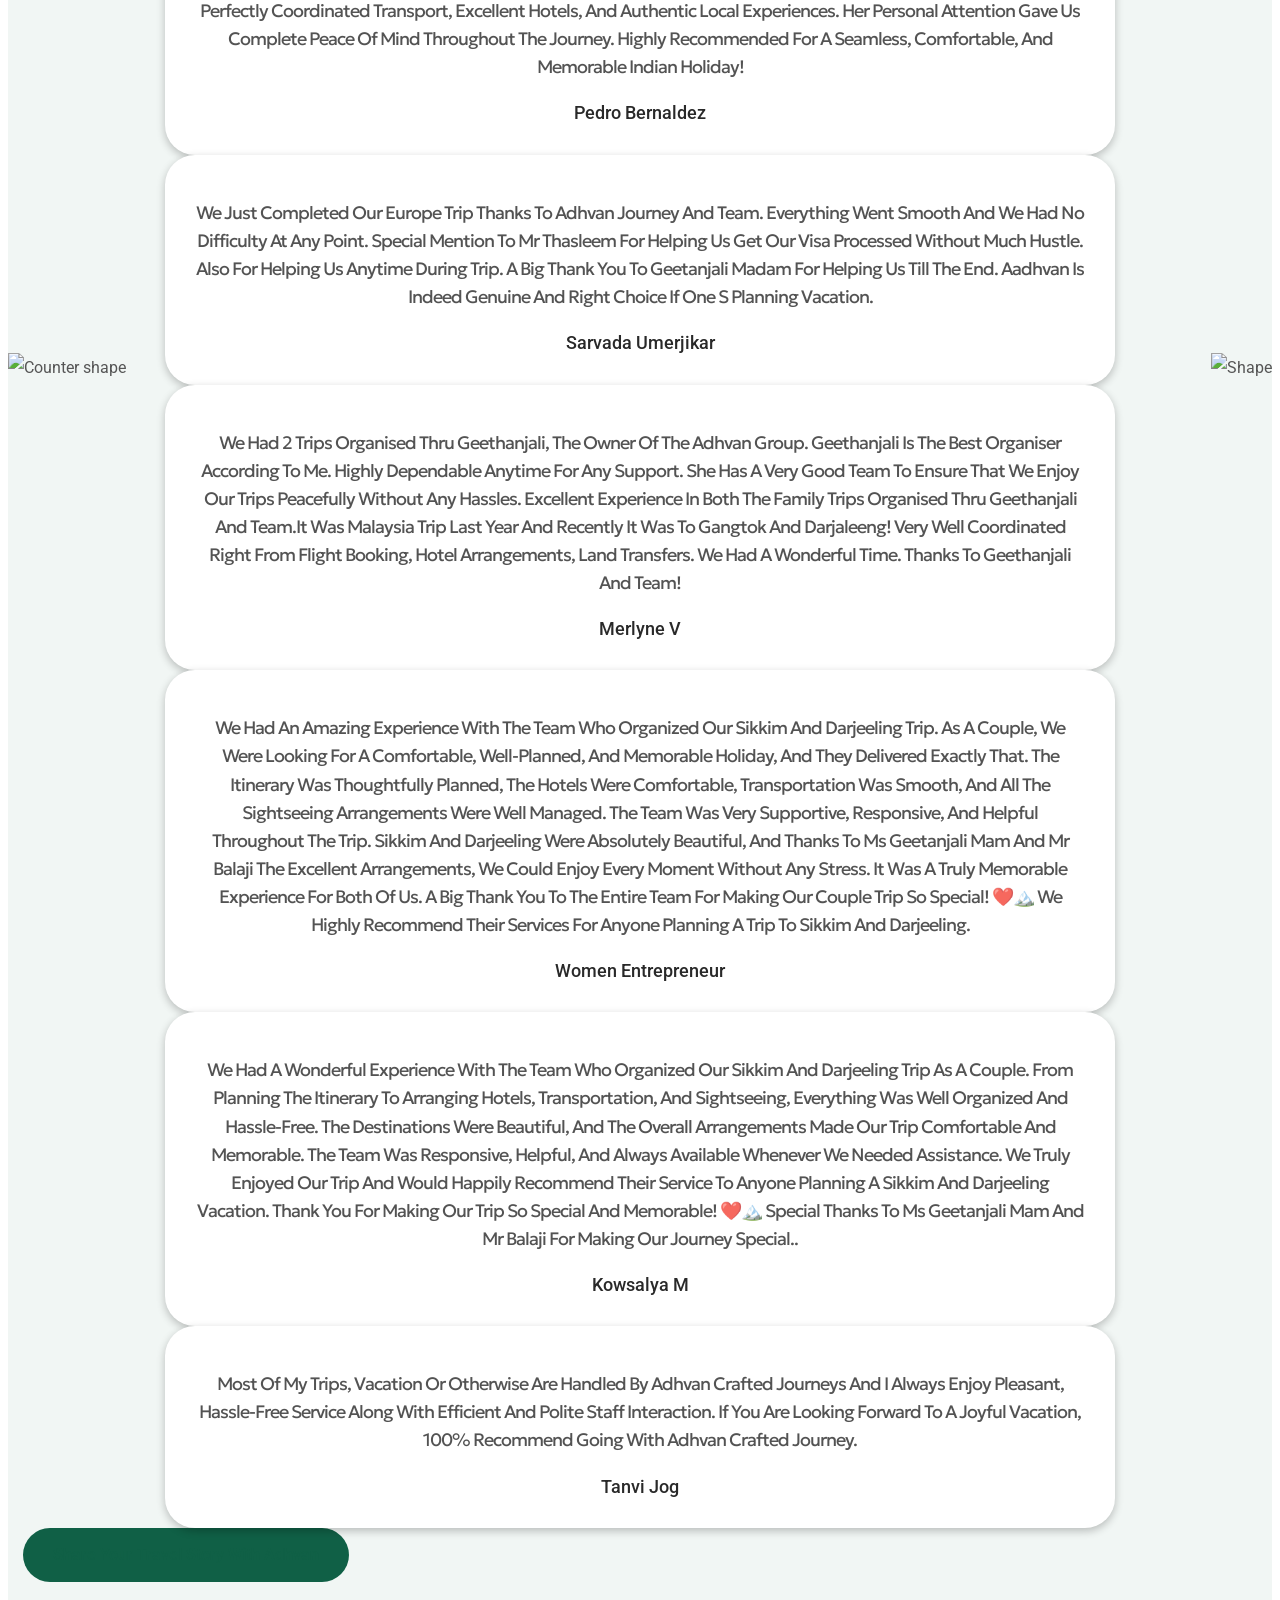
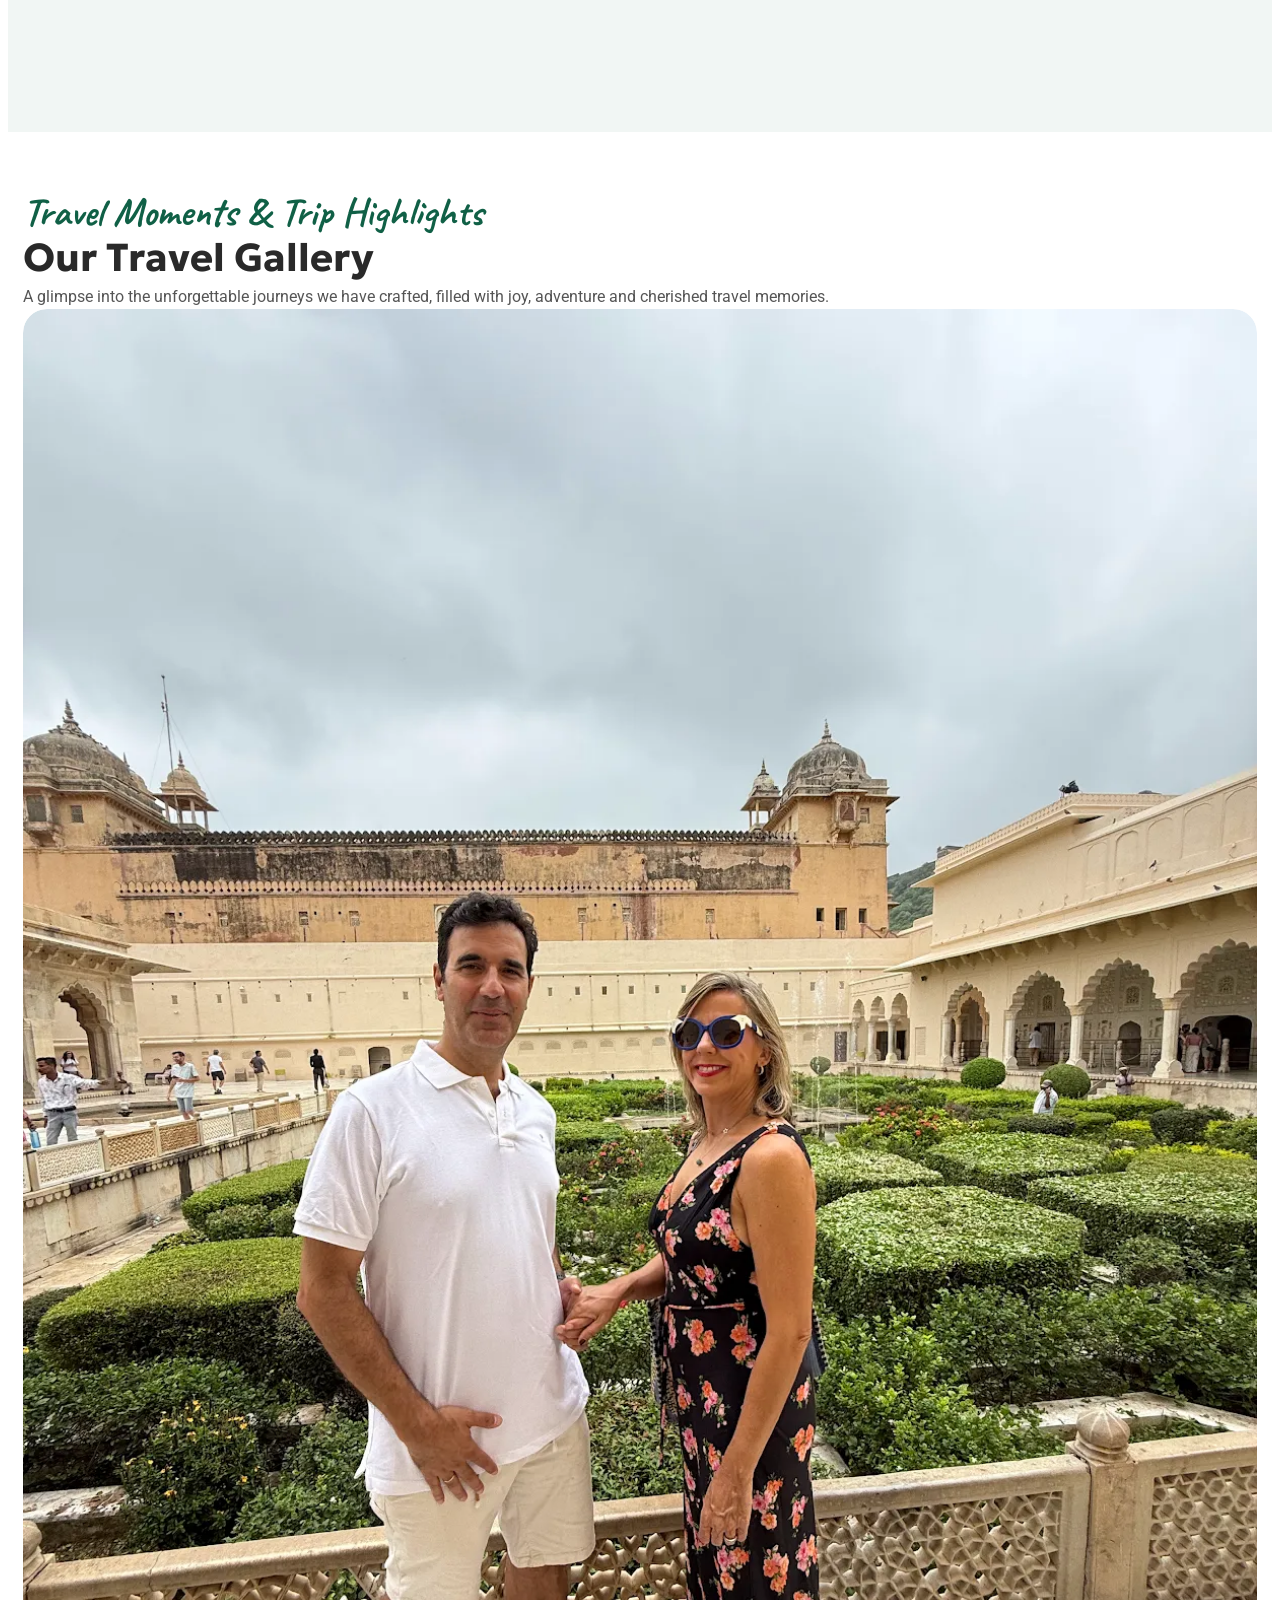
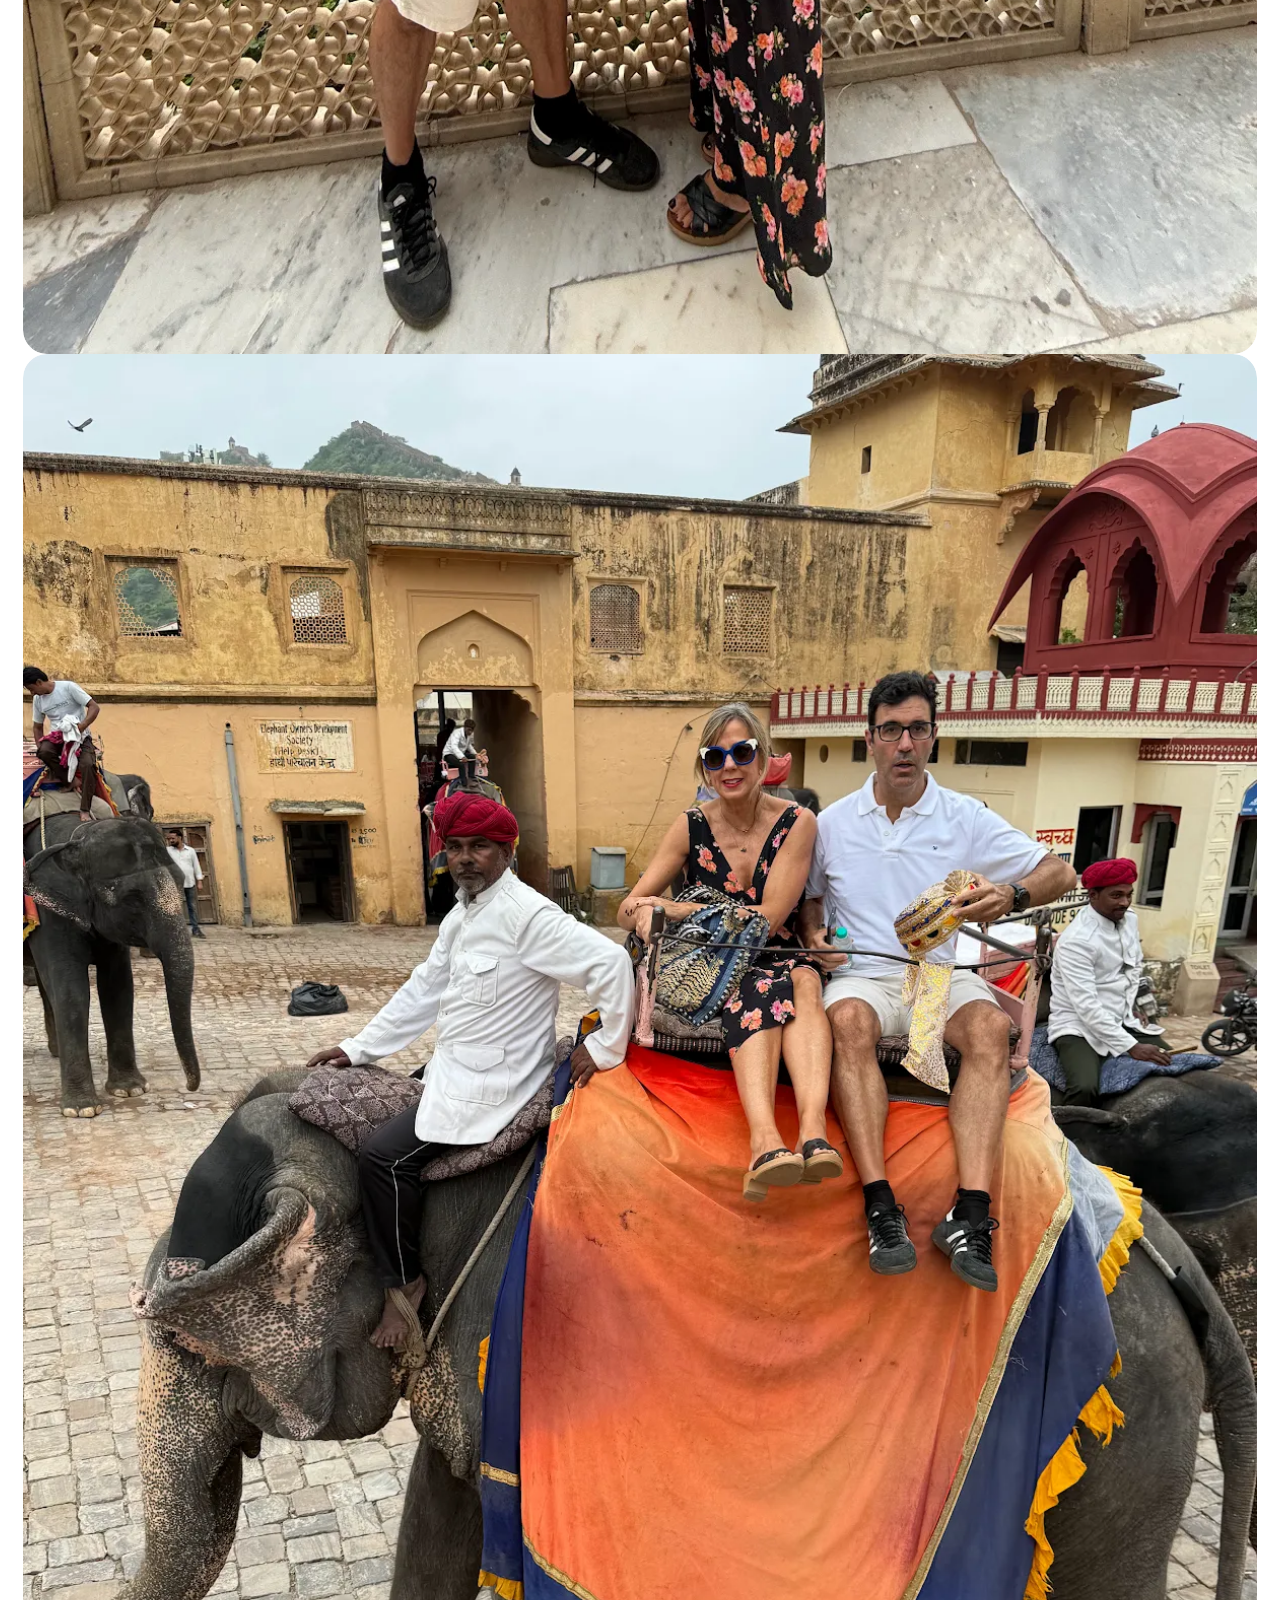
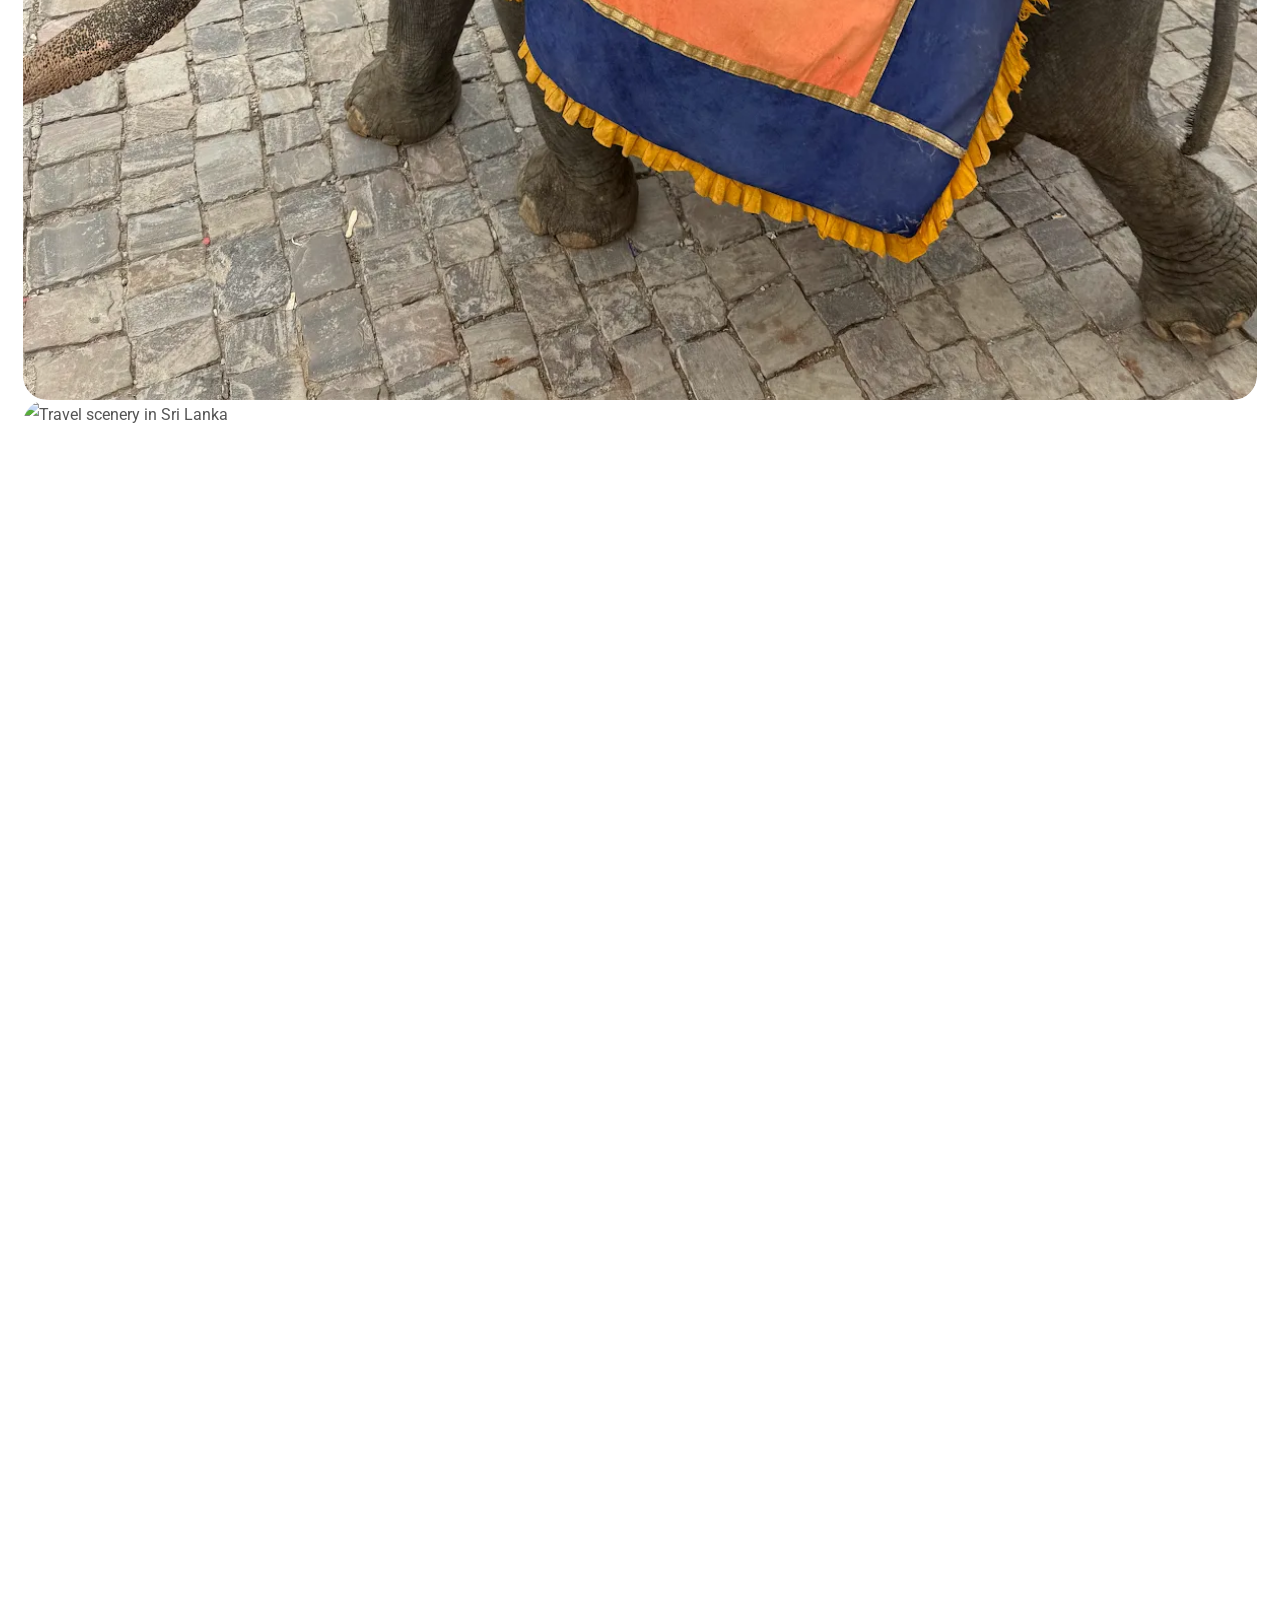
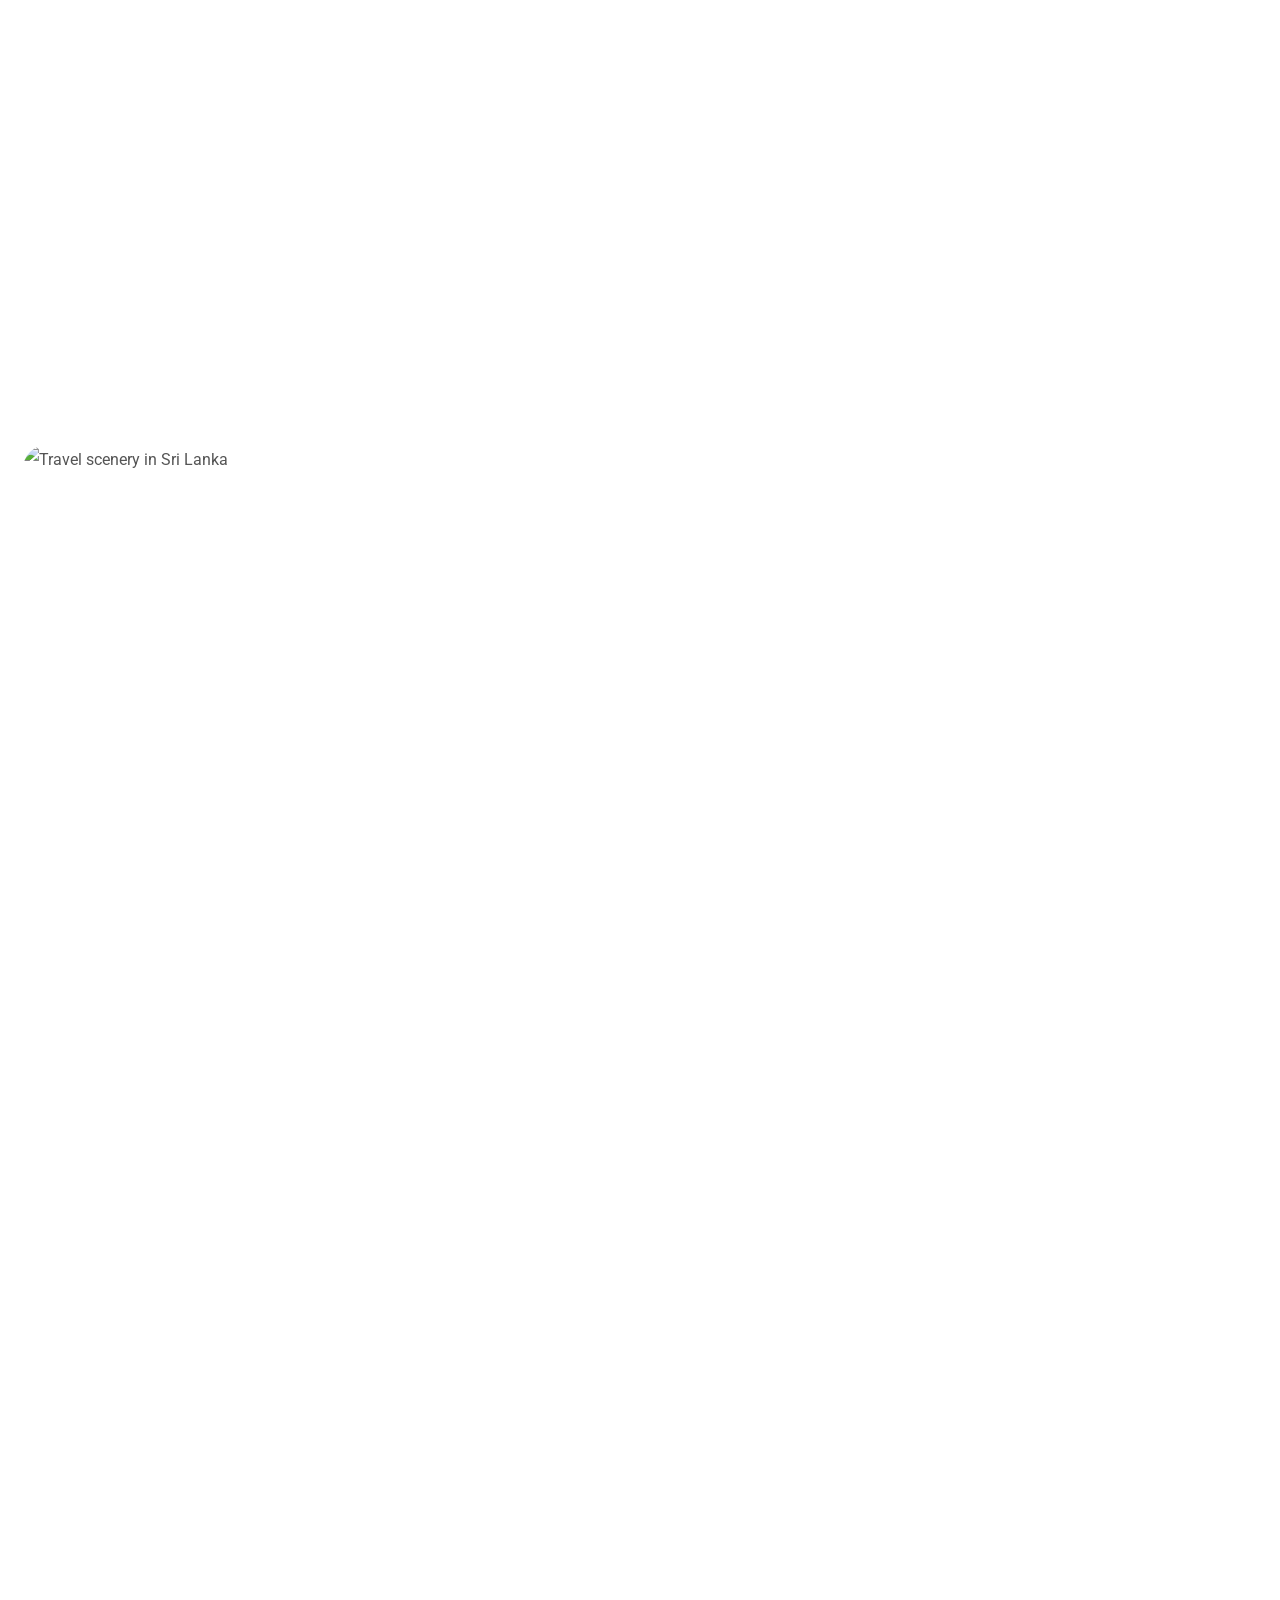
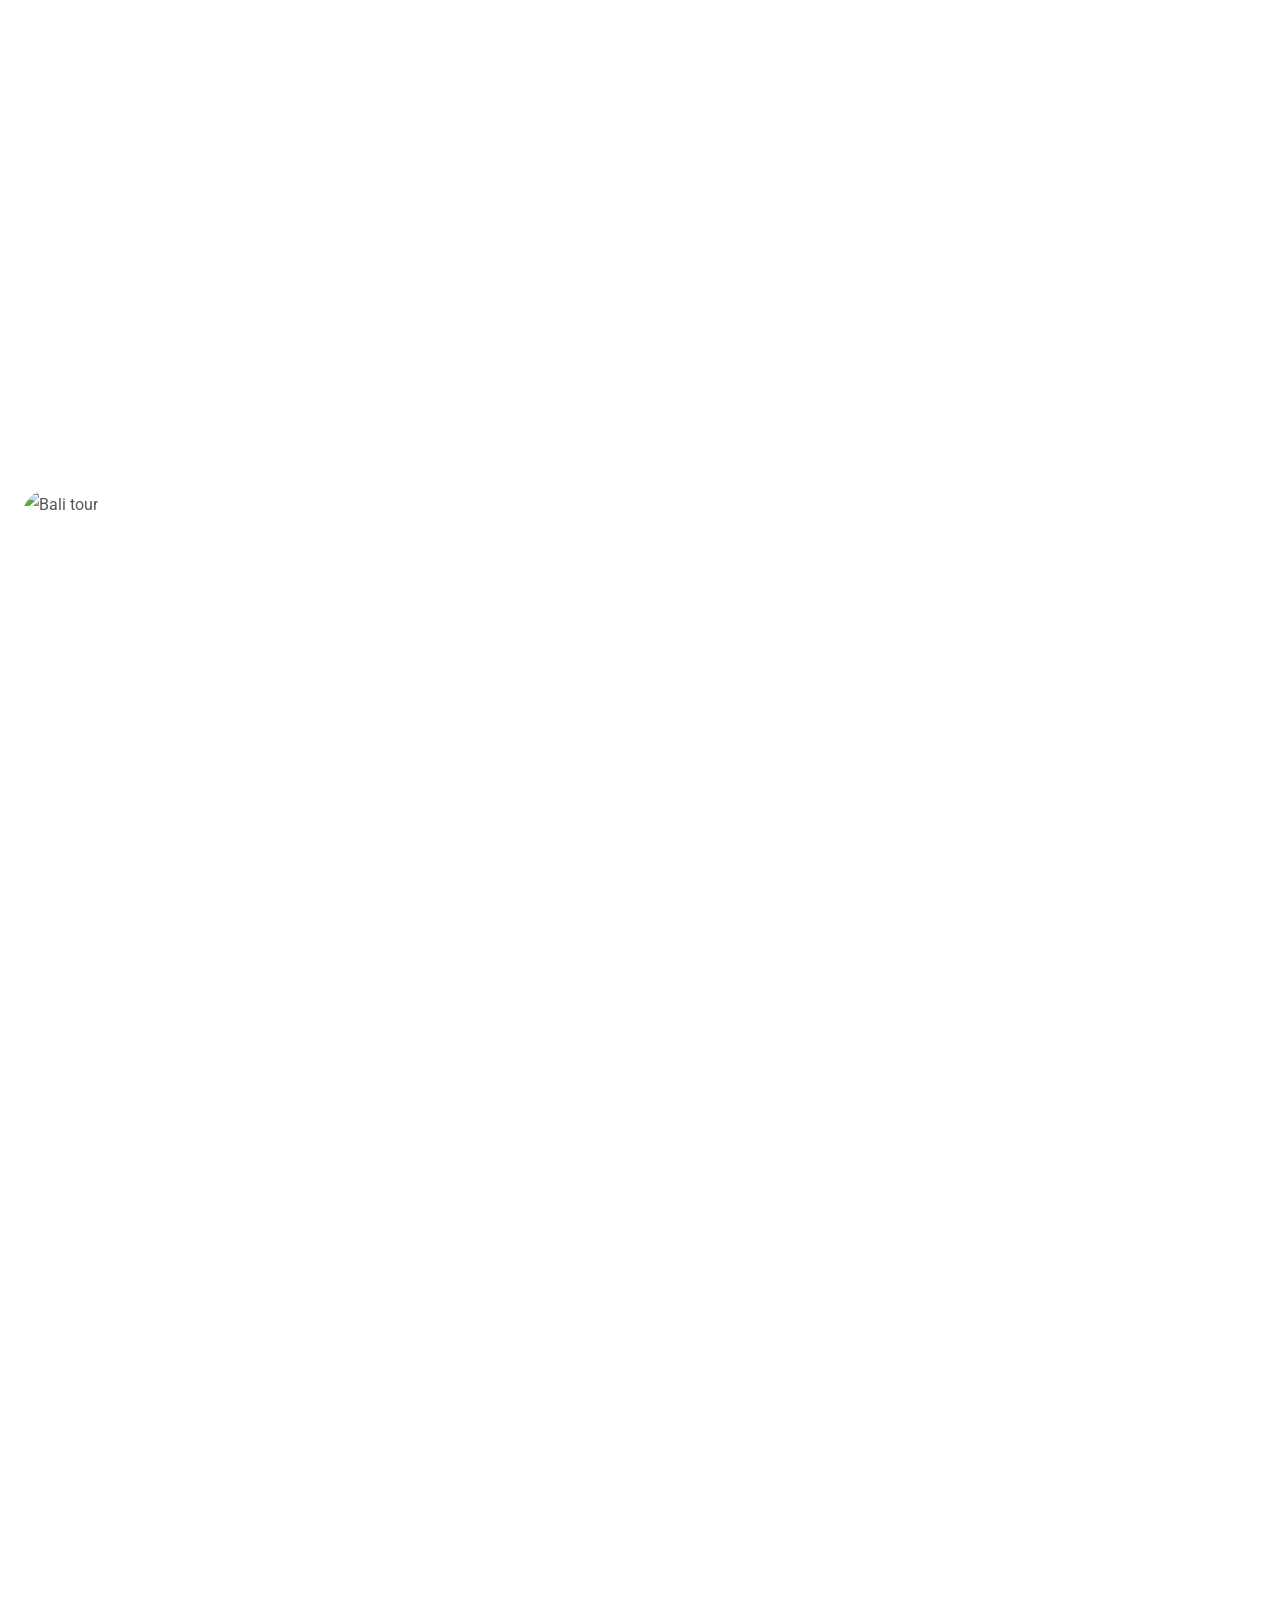
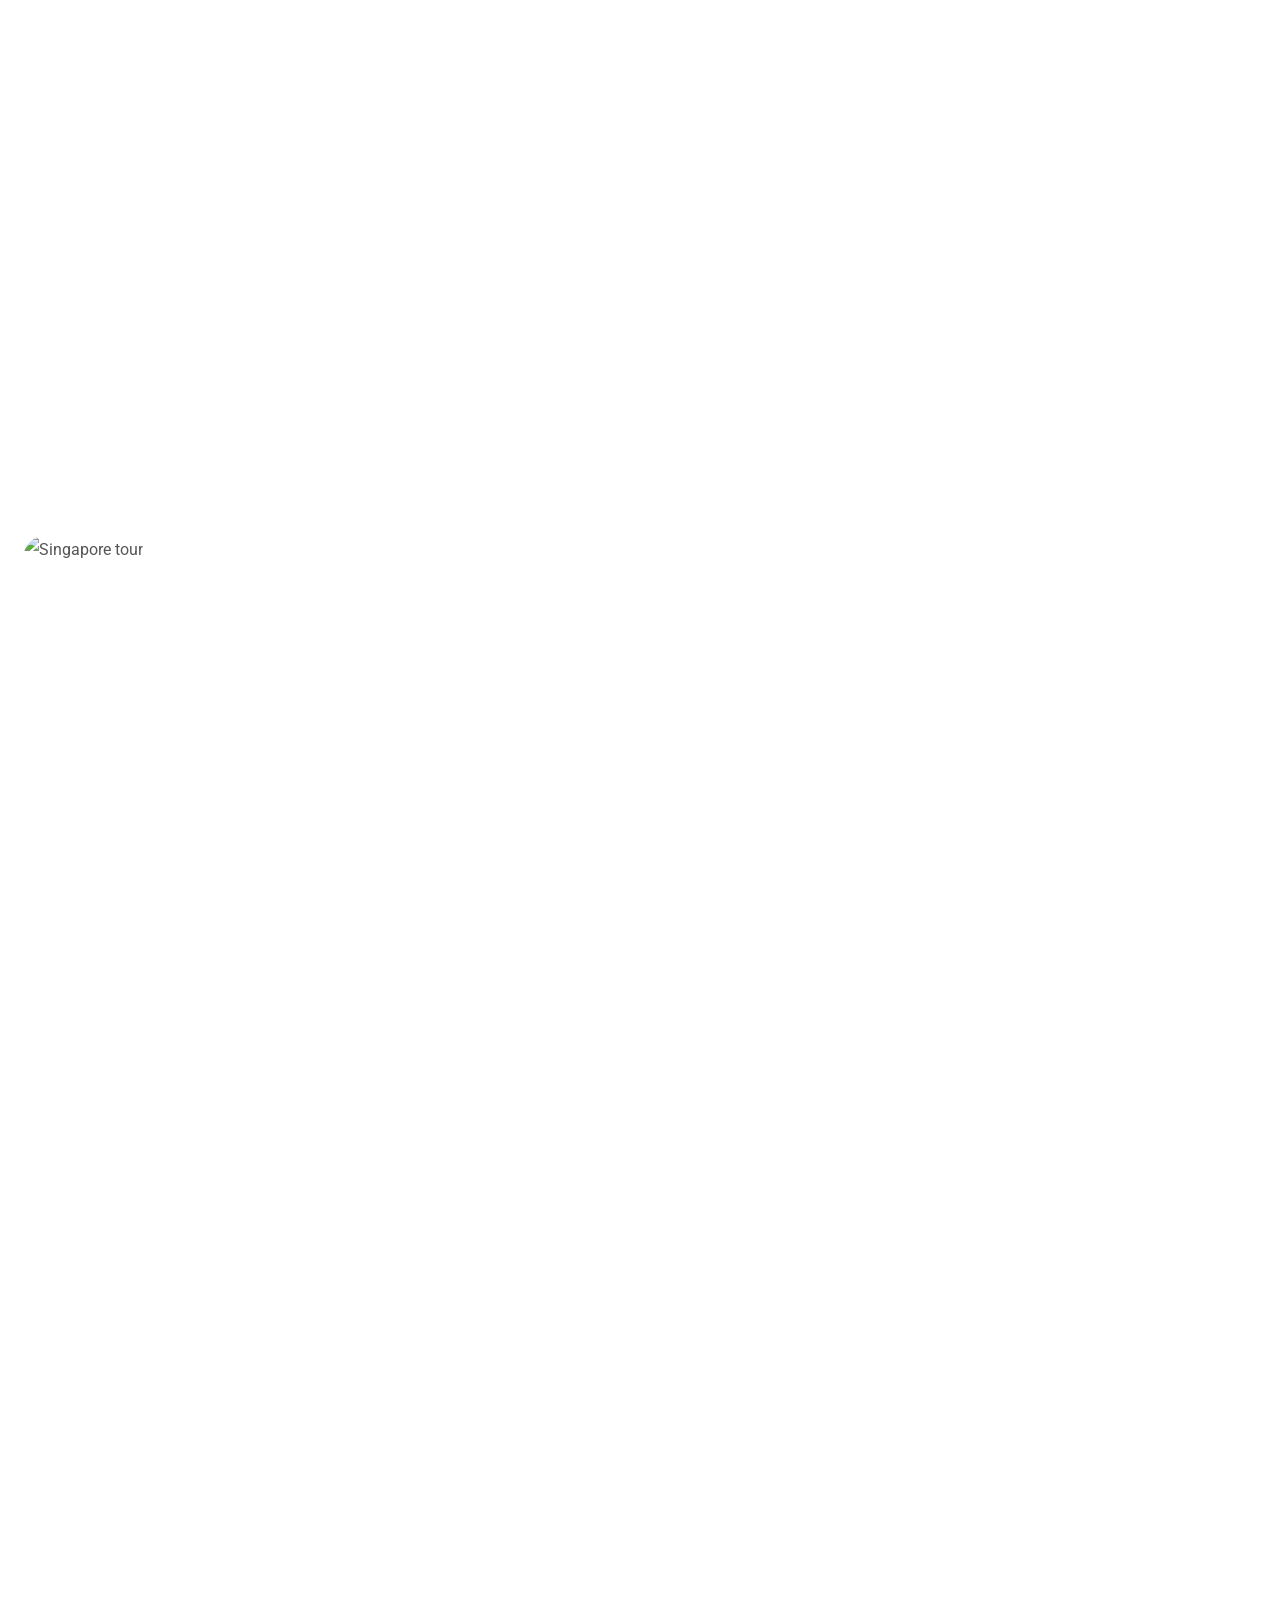
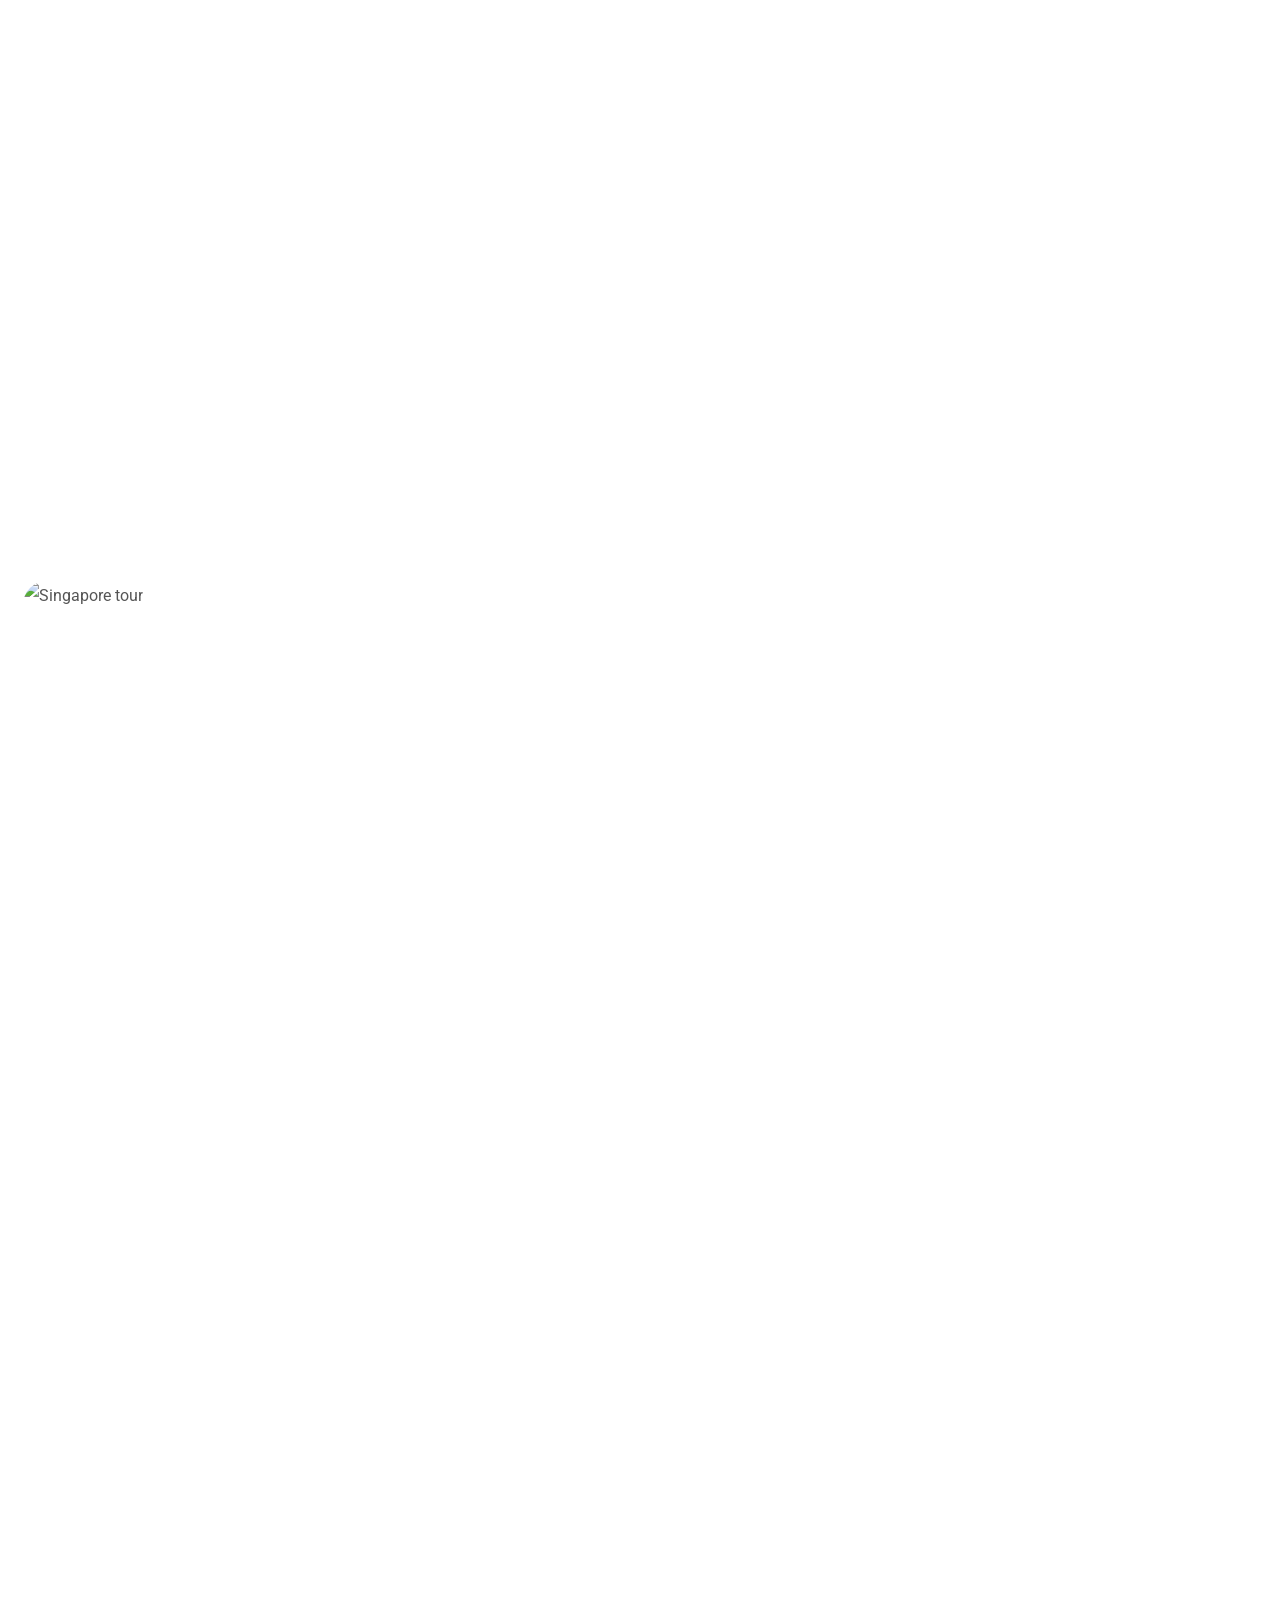
==== commit 9d495f62: "Implement preloader functionality with animation and visibility control; update HTML for accessibili" ====
--- a/index.html
+++ b/index.html
@@ -59,9 +59,6 @@
     <meta name="twitter:image"
         content="https://www.adhvancraftedjourneys.com/assets/images/adhvan-social-preview.webp" />
     <meta name="twitter:image:alt" content="Adhvan Crafted Journeys - Your Journey, Crafted with Care" />
-
-    <!-- Preload Homepage Hero Image -->
-    <link rel="preload" as="image" href="assets/images/backgrounds/hero-1.webp" fetchpriority="high" />
 
     <!-- Schema Markup -->
     <script type="application/ld+json">
@@ -279,7 +276,7 @@
 
     <!-- Preloader -->
     <div class="preloader">
-        <img src="assets/images/loader.svg" alt="Loading..." class="preloader__image">
+        <img src="assets/images/loader.svg" alt="">
     </div>
 
     <div class="page-wrapper">
--- a/assets/css/adhvan.css
+++ b/assets/css/adhvan.css
@@ -385,11 +385,36 @@
   -webkit-box-align: center;
   align-items: center;
   text-align: center;
+  opacity: 1;
+  visibility: visible;
+  pointer-events: auto;
+  transition: opacity 180ms ease, visibility 0s linear 180ms;
+  animation: preloader-fallback 1500ms linear forwards;
 }
 
 .preloader img {
   height: 50%;
   width: 50%;
+}
+
+.preloader.is-ready {
+  opacity: 0;
+  visibility: hidden;
+  pointer-events: none;
+}
+
+@keyframes preloader-fallback {
+  to {
+    opacity: 0;
+    visibility: hidden;
+  }
+}
+
+@media (prefers-reduced-motion: reduce) {
+  .preloader {
+    animation-duration: 300ms;
+    transition-duration: 1ms;
+  }
 }
 
 /* scroll to top */
@@ -2643,6 +2668,58 @@
 
 .adhvan-hero__swiper .swiper-wrapper {
   align-items: center;
+}
+
+.adhvan-hero .adhvan-hero__swiper:not(.swiper-initialized) .swiper-wrapper {
+  display: block;
+  width: 100%;
+}
+
+.adhvan-hero .adhvan-hero__swiper:not(.swiper-initialized) .swiper-slide {
+  flex: 0 0 auto;
+  opacity: 0.9;
+  transform: translateY(20px) scale(0.84);
+}
+
+.adhvan-hero .adhvan-hero__swiper:not(.swiper-initialized) .swiper-slide:not(:first-child) {
+  display: none;
+}
+
+.adhvan-hero .adhvan-hero__swiper:not(.swiper-initialized) .swiper-slide:first-child {
+  margin-right: auto;
+  margin-left: auto;
+  z-index: 3;
+  opacity: 1;
+  transform: scale(1.03);
+}
+
+.adhvan-hero .adhvan-hero__swiper:not(.swiper-initialized) > .swiper-wrapper > .swiper-slide:first-child {
+  z-index: 3;
+  opacity: 1;
+  transform: scale(1.03) !important;
+}
+
+.adhvan-hero .adhvan-hero__swiper:not(.swiper-initialized) .swiper-slide:last-child,
+.adhvan-hero .adhvan-hero__swiper:not(.swiper-initialized) .swiper-slide:nth-child(2) {
+  z-index: 2;
+}
+
+.adhvan-hero .adhvan-hero__swiper:not(.swiper-initialized) .swiper-slide:first-child .adhvan-hero__destination {
+  transform: rotate(3deg);
+  box-shadow: 0 20px 42px rgba(16, 96, 70, 0.24);
+}
+
+.adhvan-hero .adhvan-hero__swiper:not(.swiper-initialized) > .swiper-wrapper > .swiper-slide:first-child .adhvan-hero__destination {
+  transform: rotate(3deg) !important;
+  box-shadow: 0 20px 42px rgba(16, 96, 70, 0.24) !important;
+}
+
+.adhvan-hero .adhvan-hero__swiper:not(.swiper-initialized) .swiper-slide:nth-child(2) .adhvan-hero__destination {
+  transform: rotate(5deg);
+}
+
+.adhvan-hero .adhvan-hero__swiper:not(.swiper-initialized) .swiper-slide:last-child .adhvan-hero__destination {
+  transform: rotate(-5deg);
 }
 
 .adhvan-hero__swiper .swiper-slide {
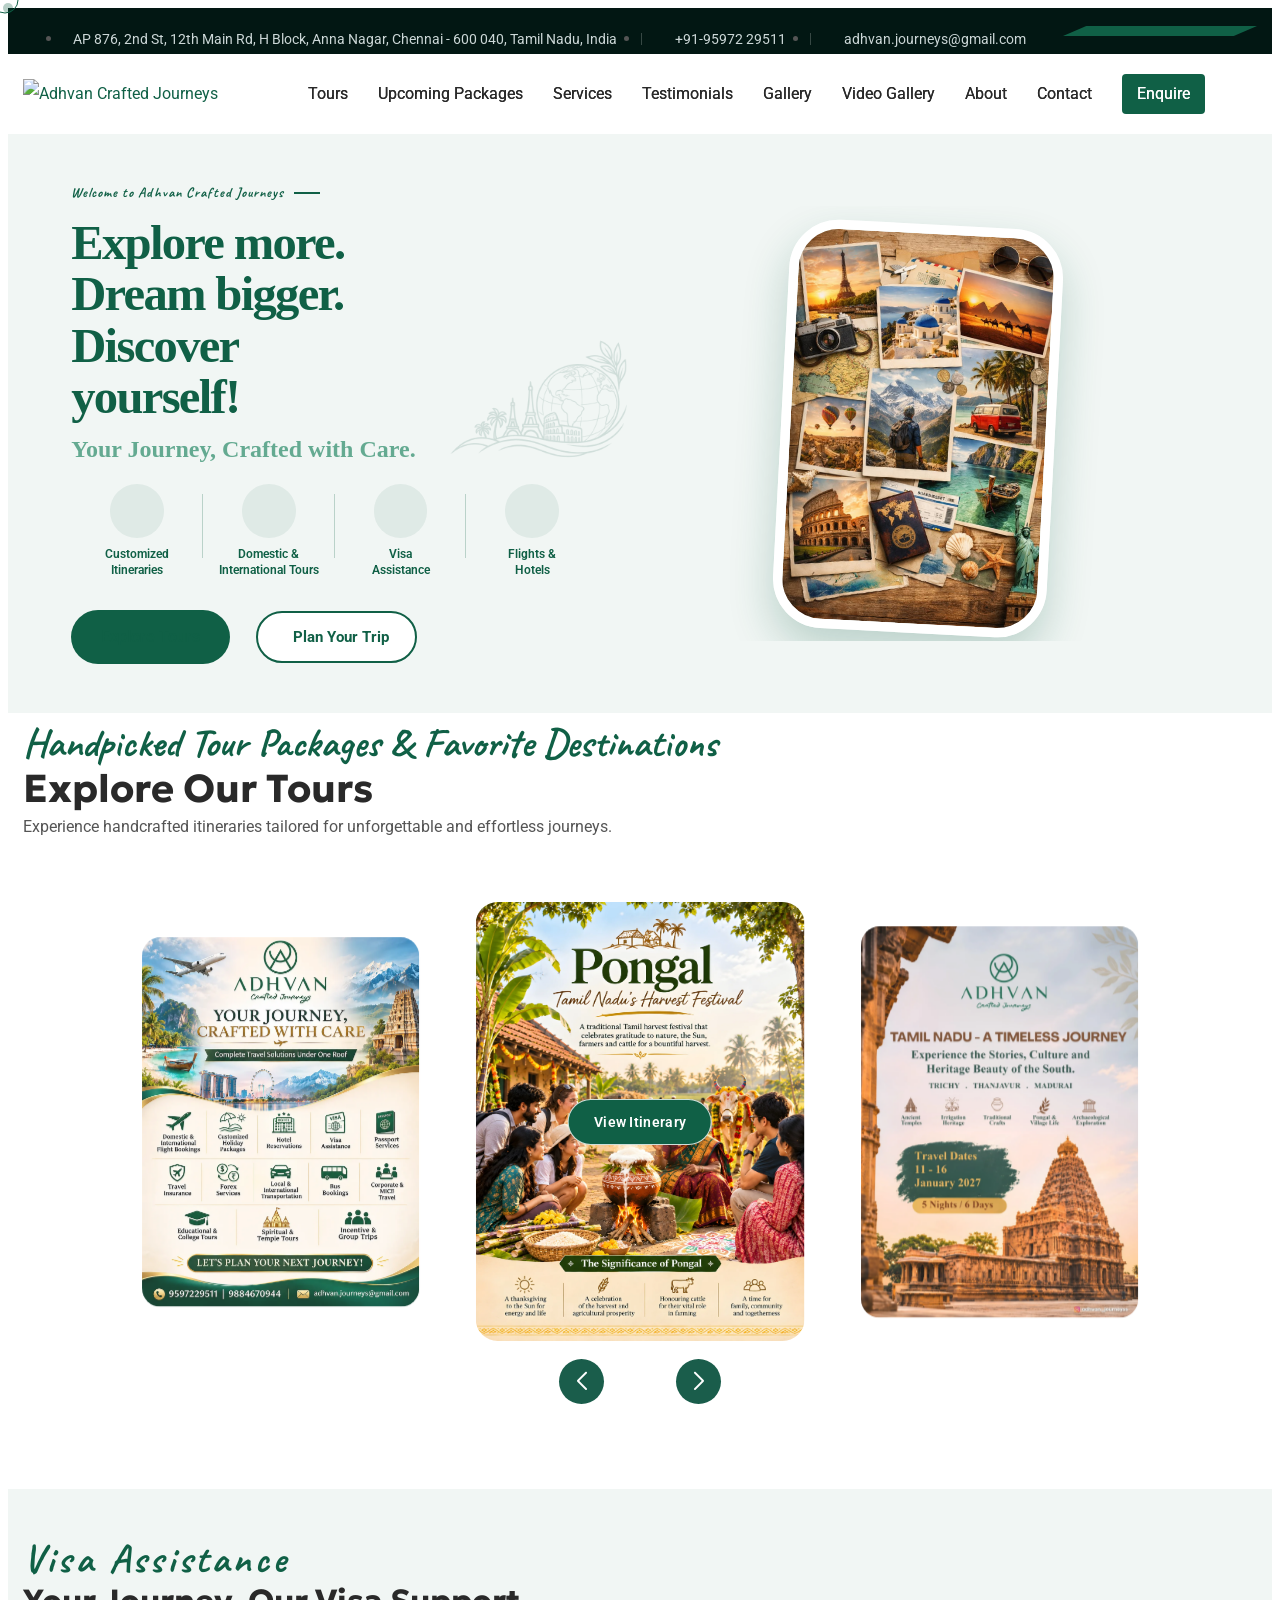
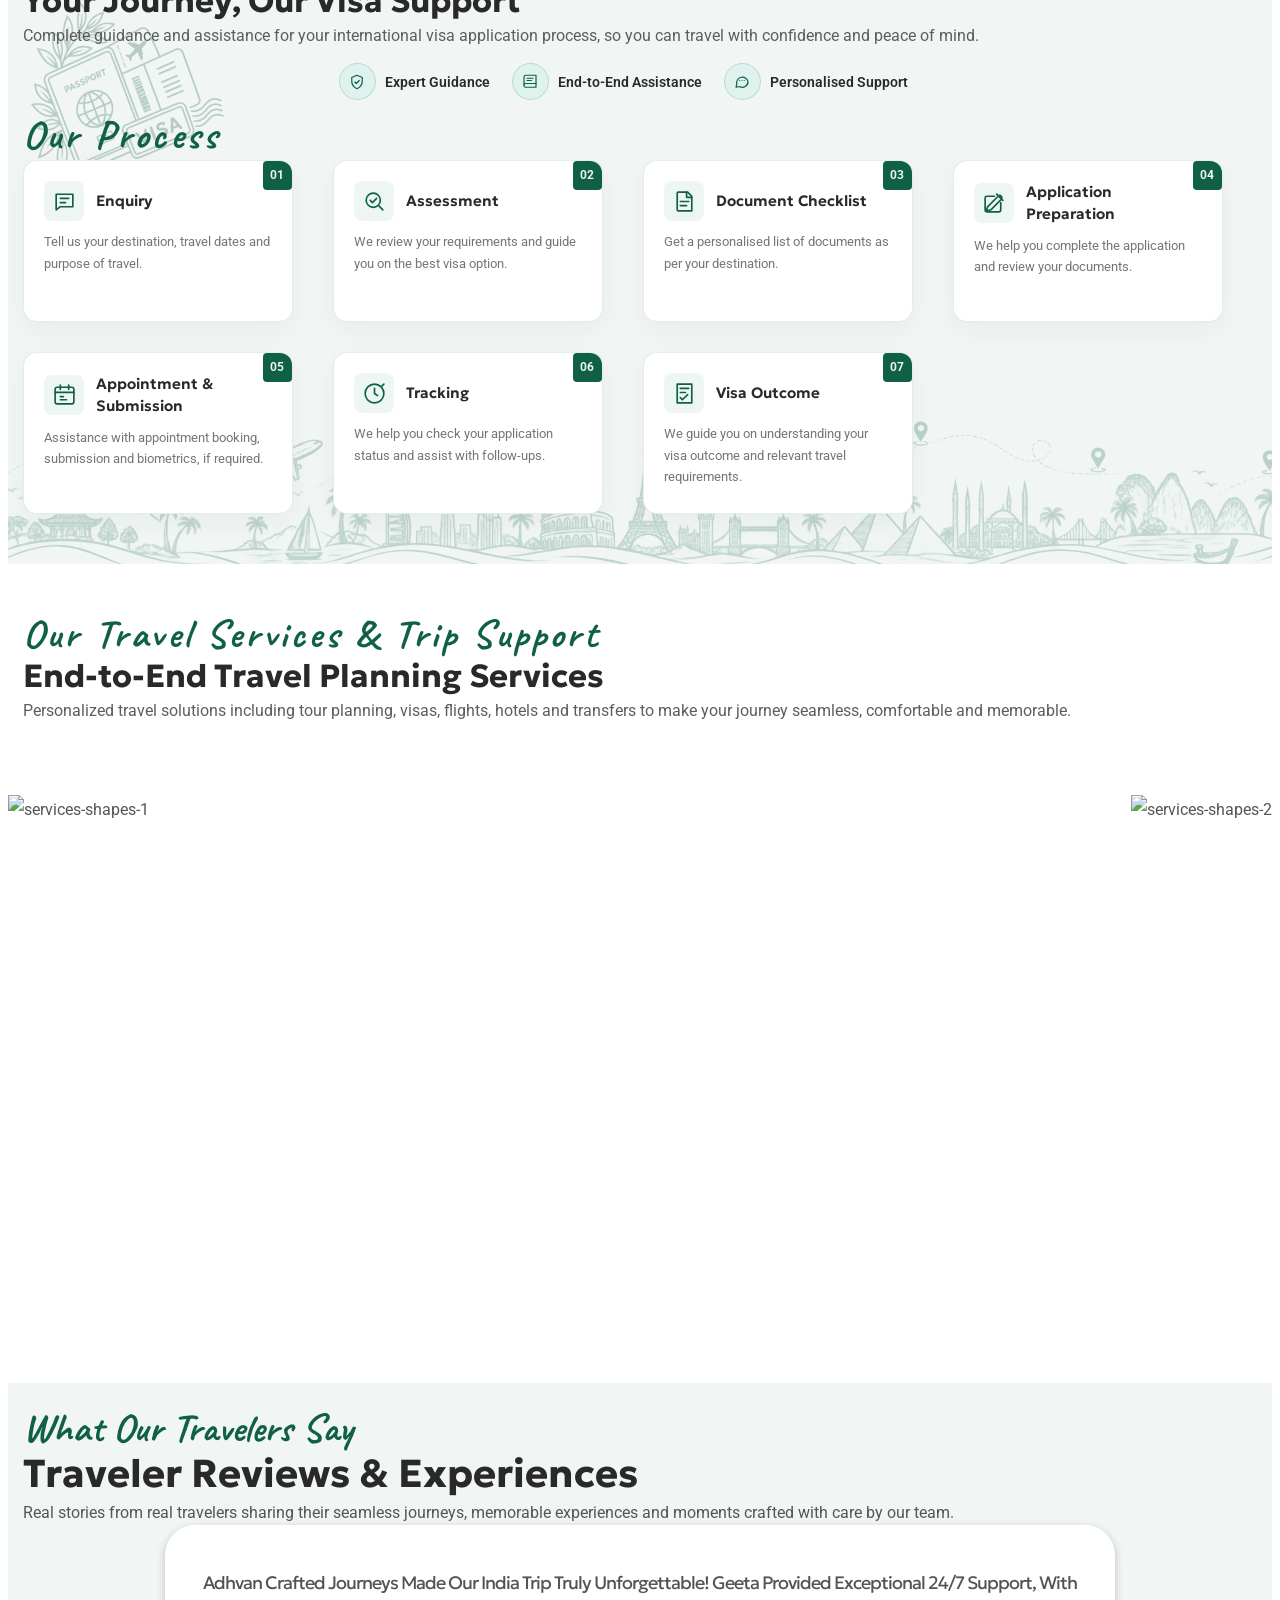
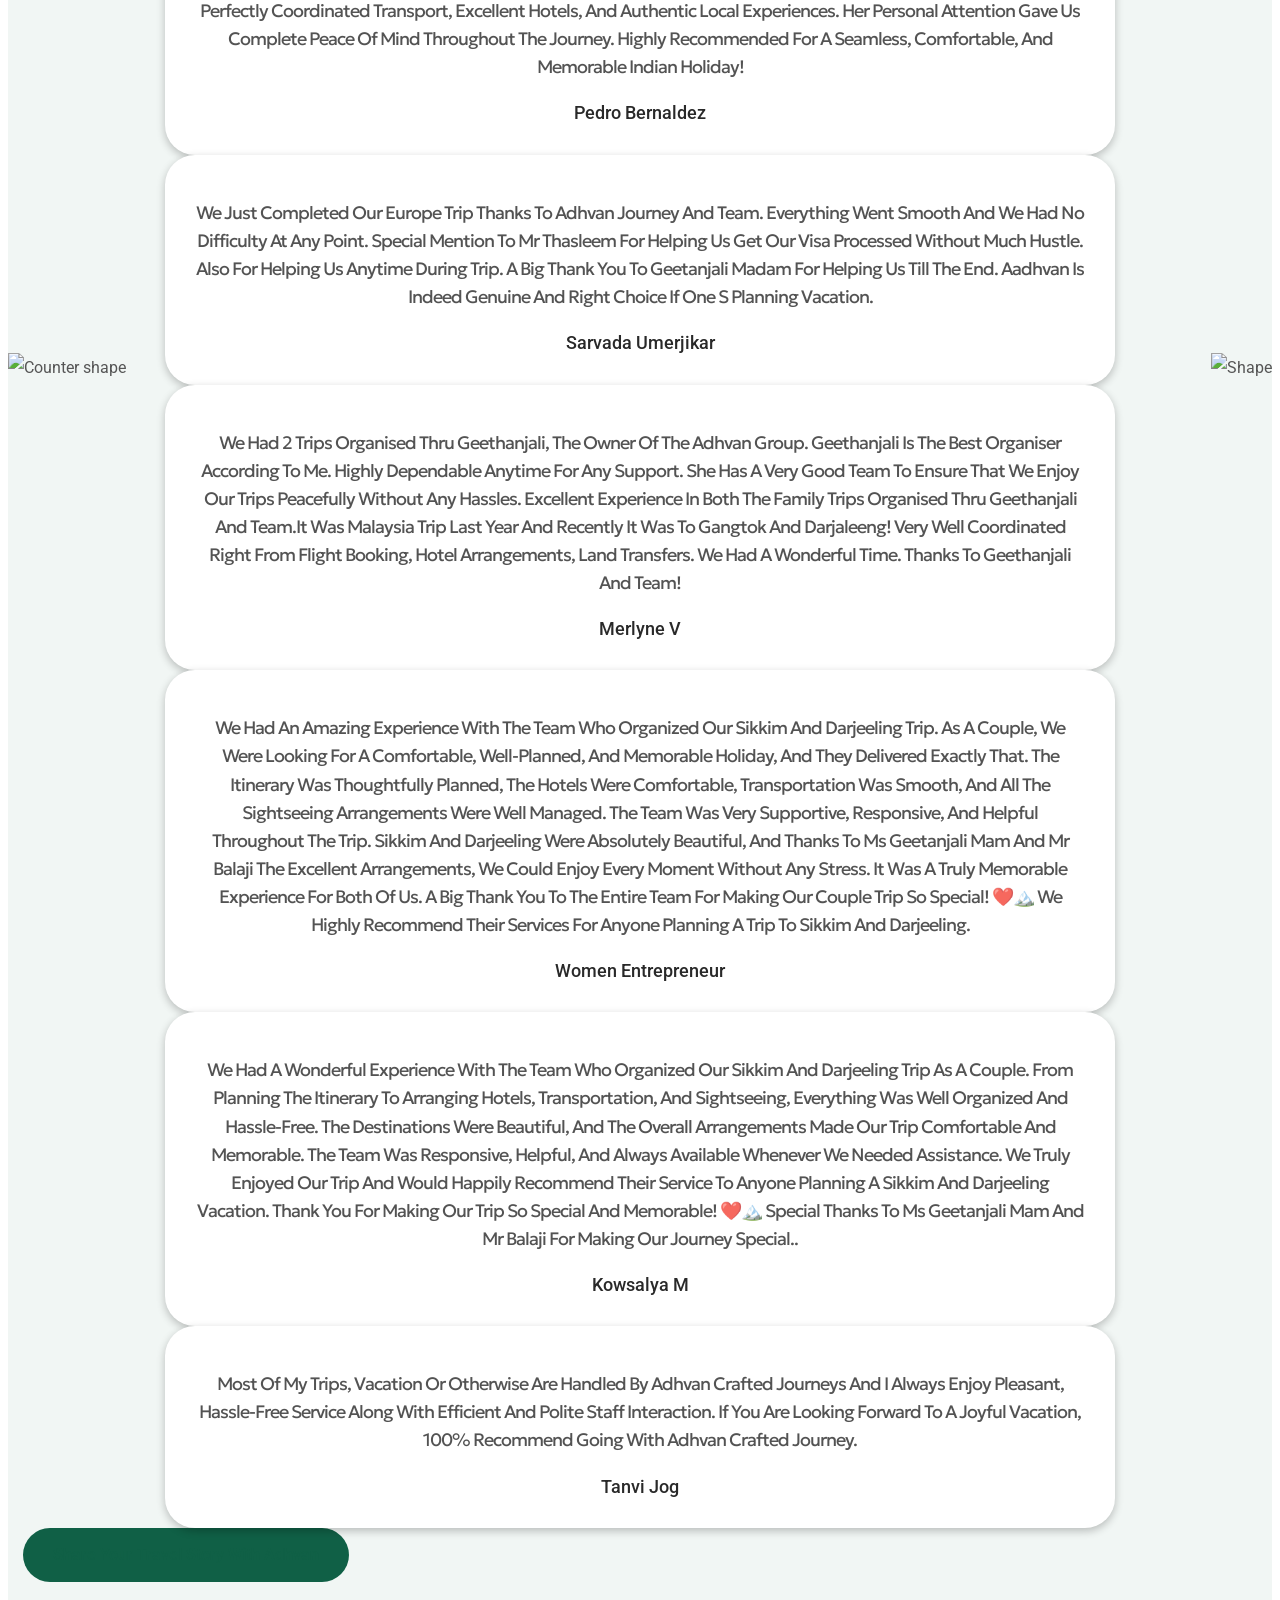
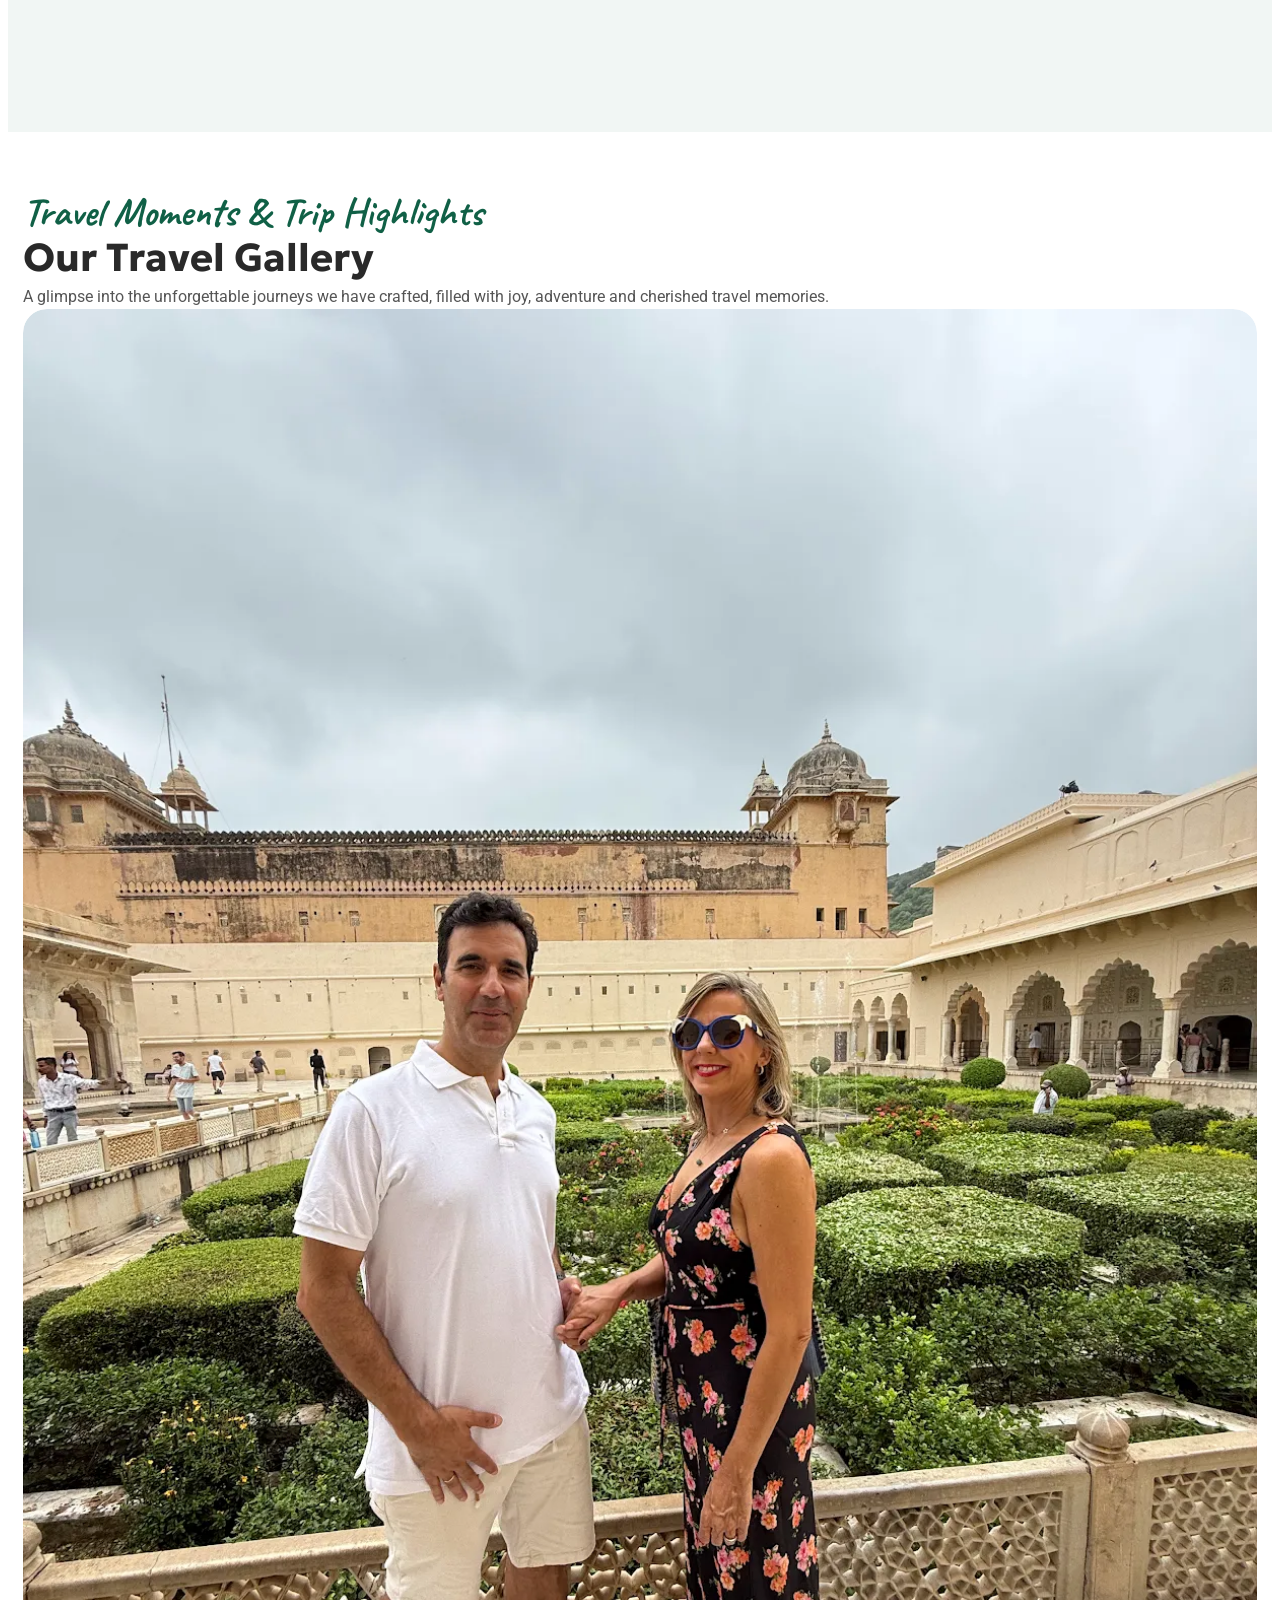
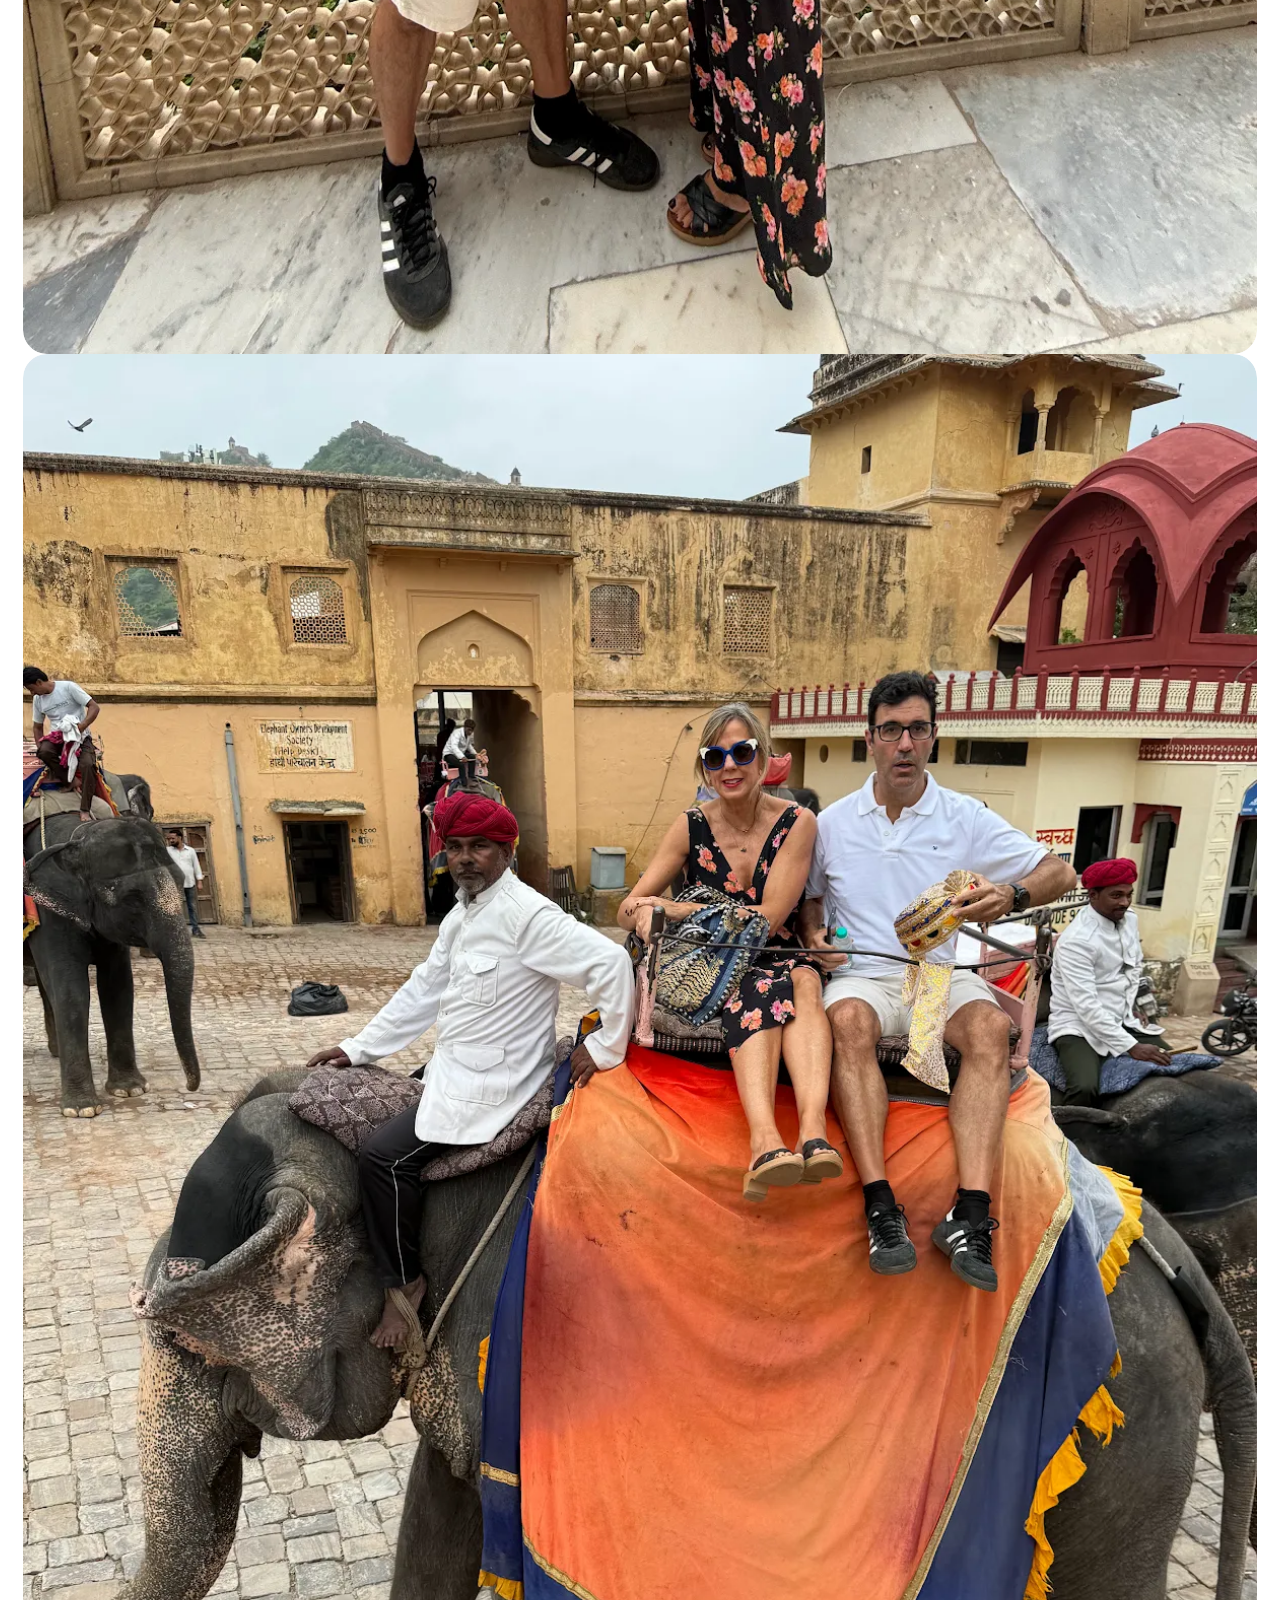
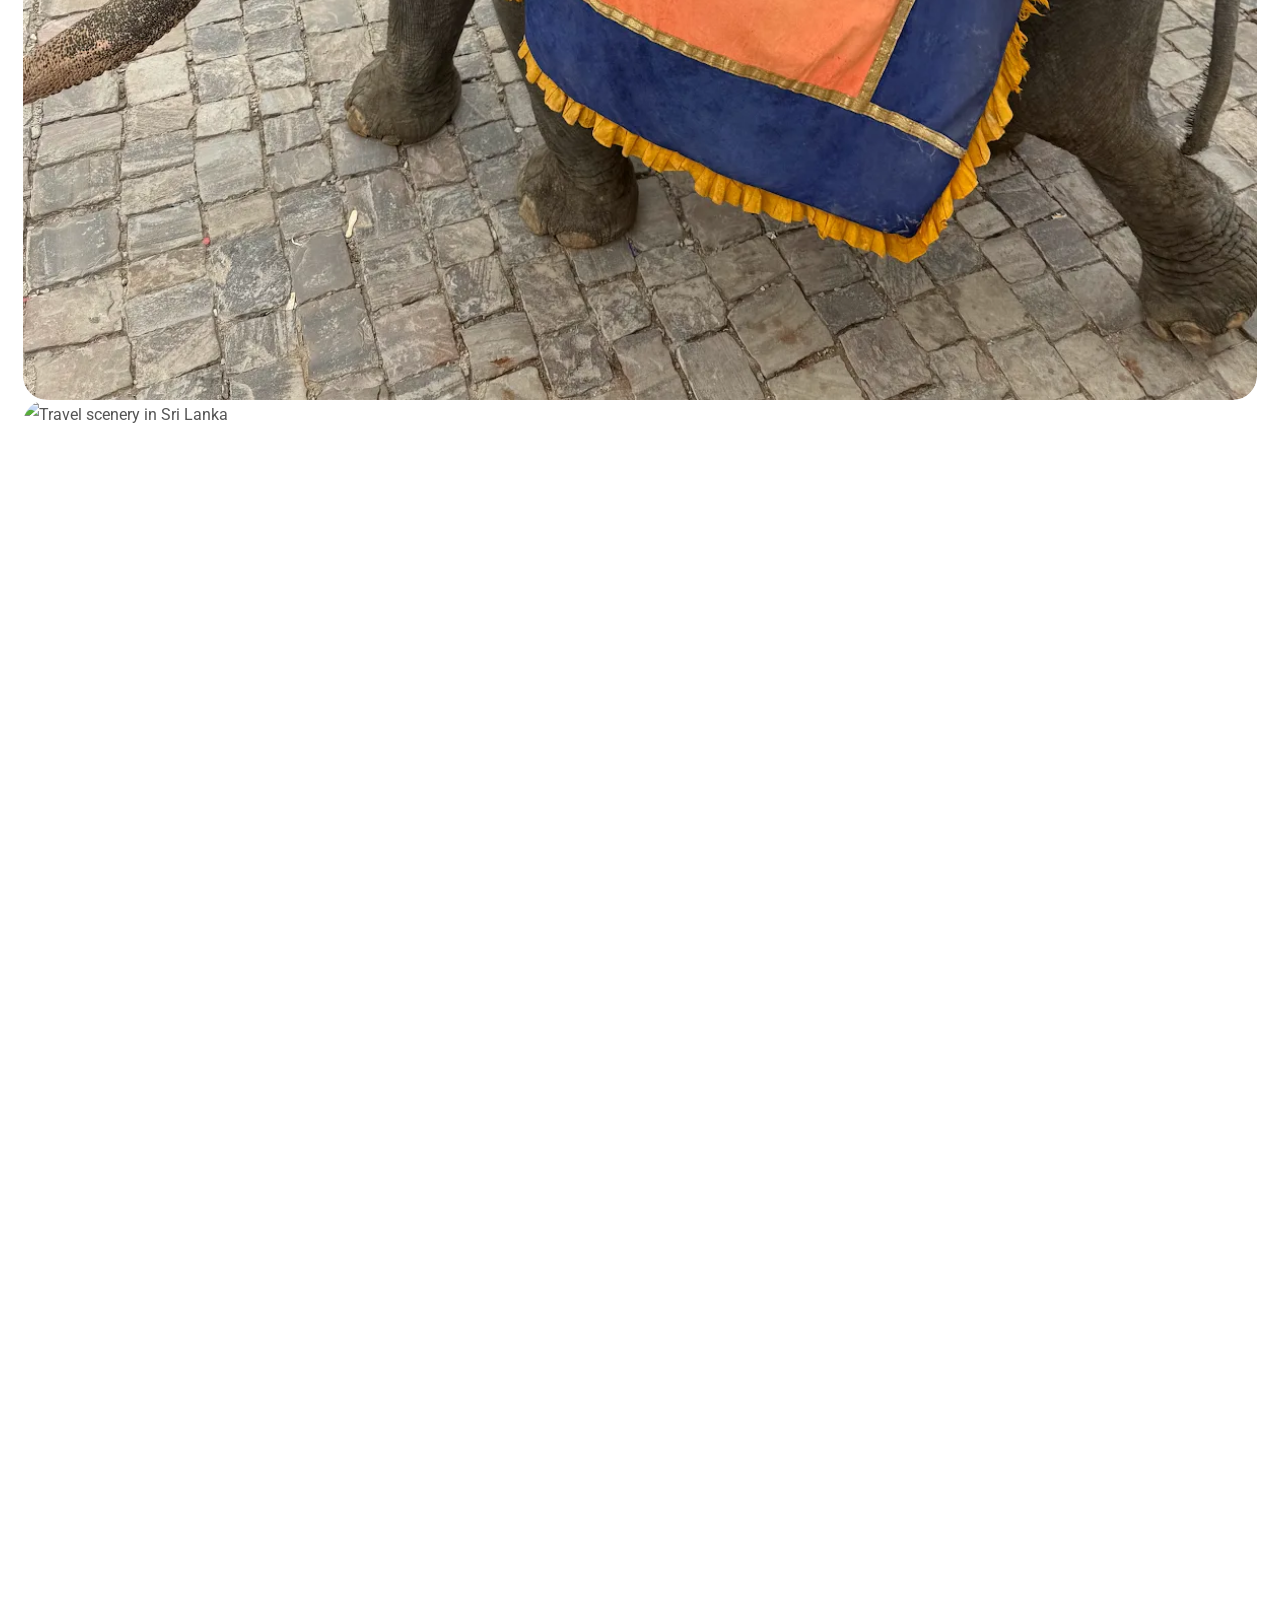
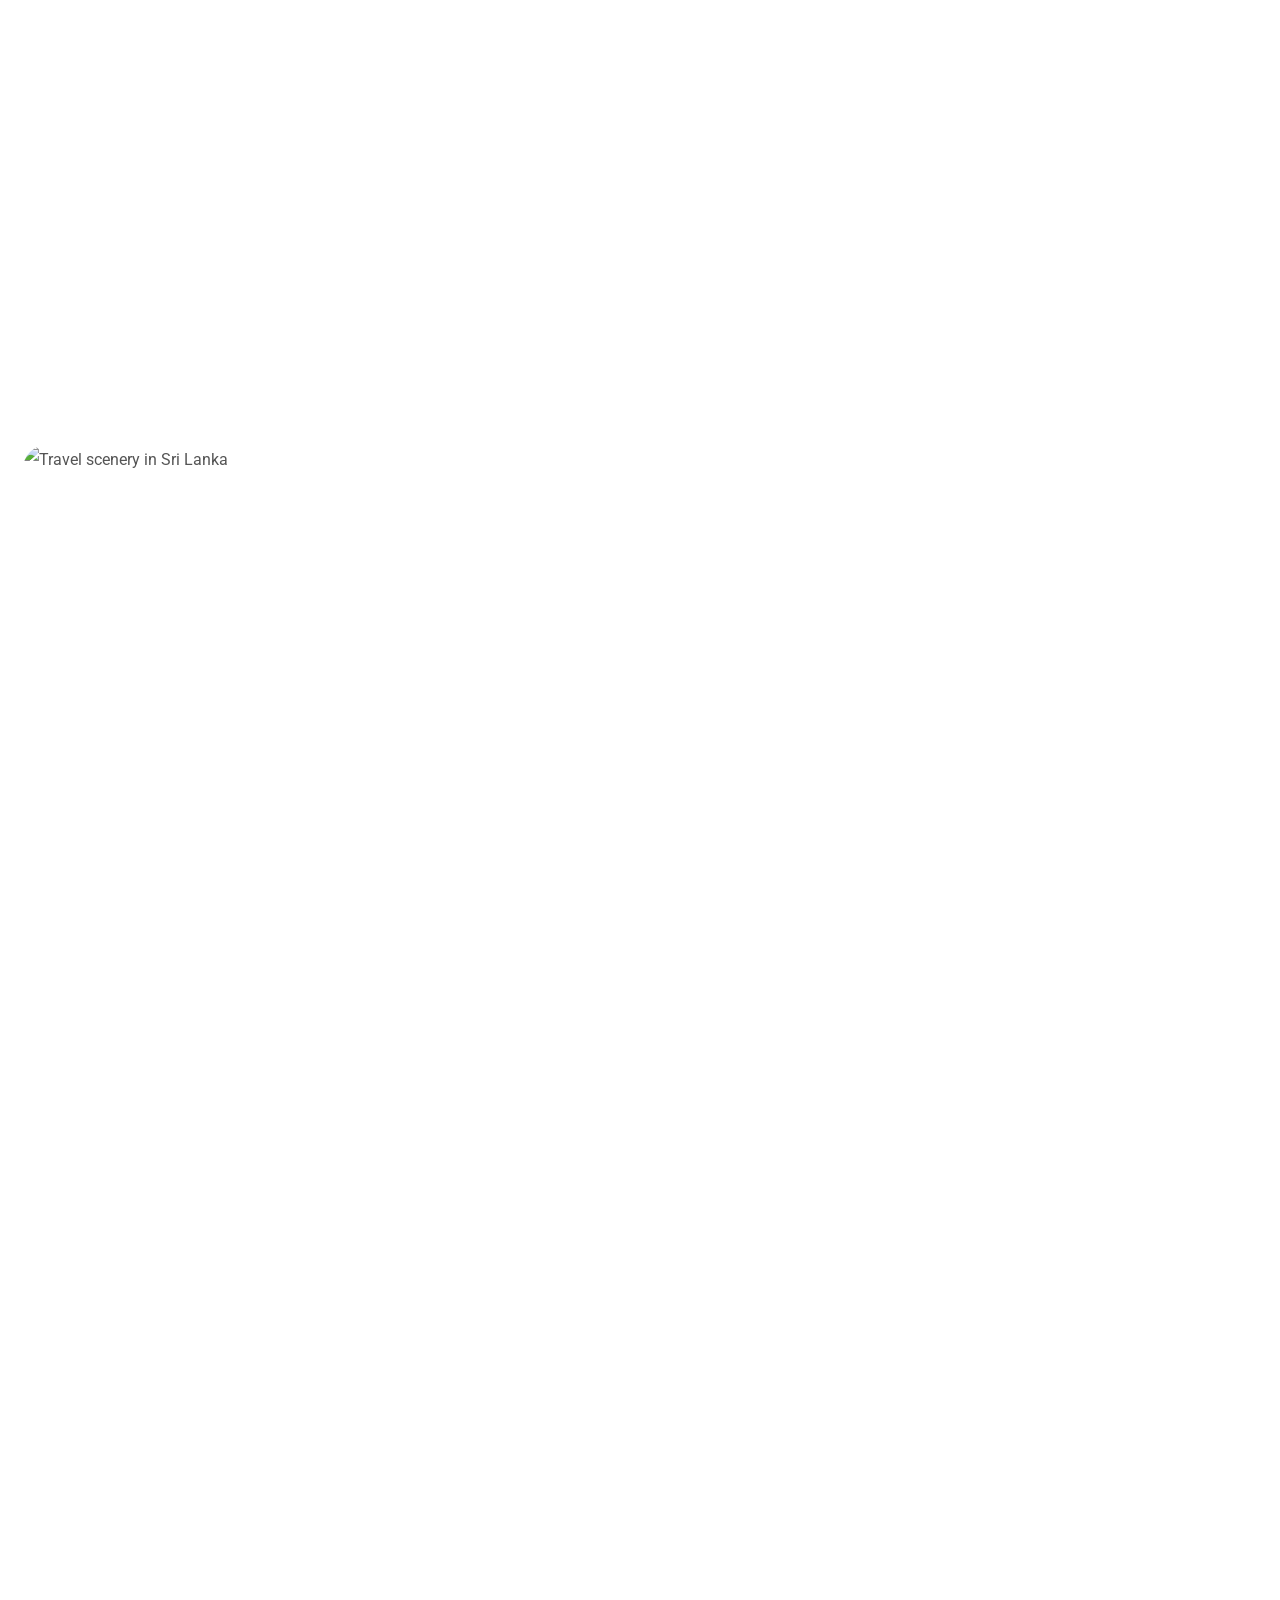
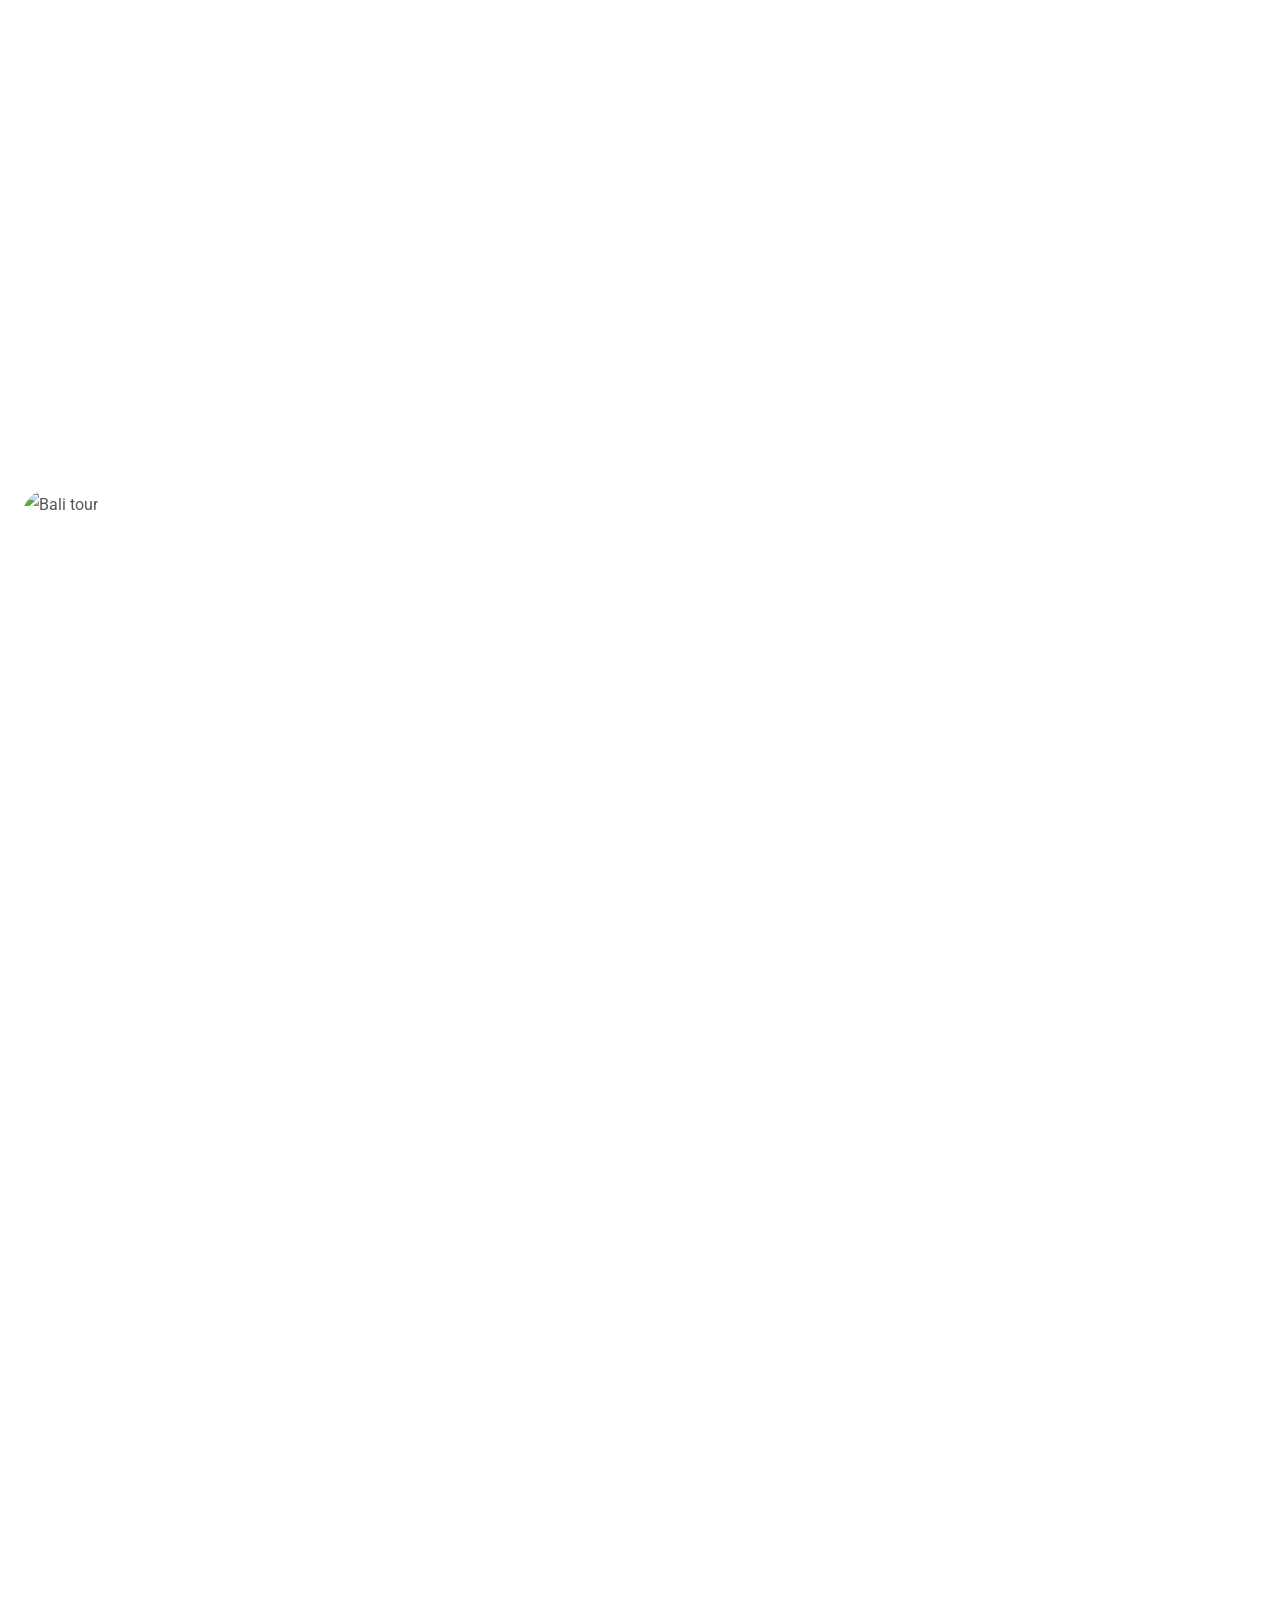
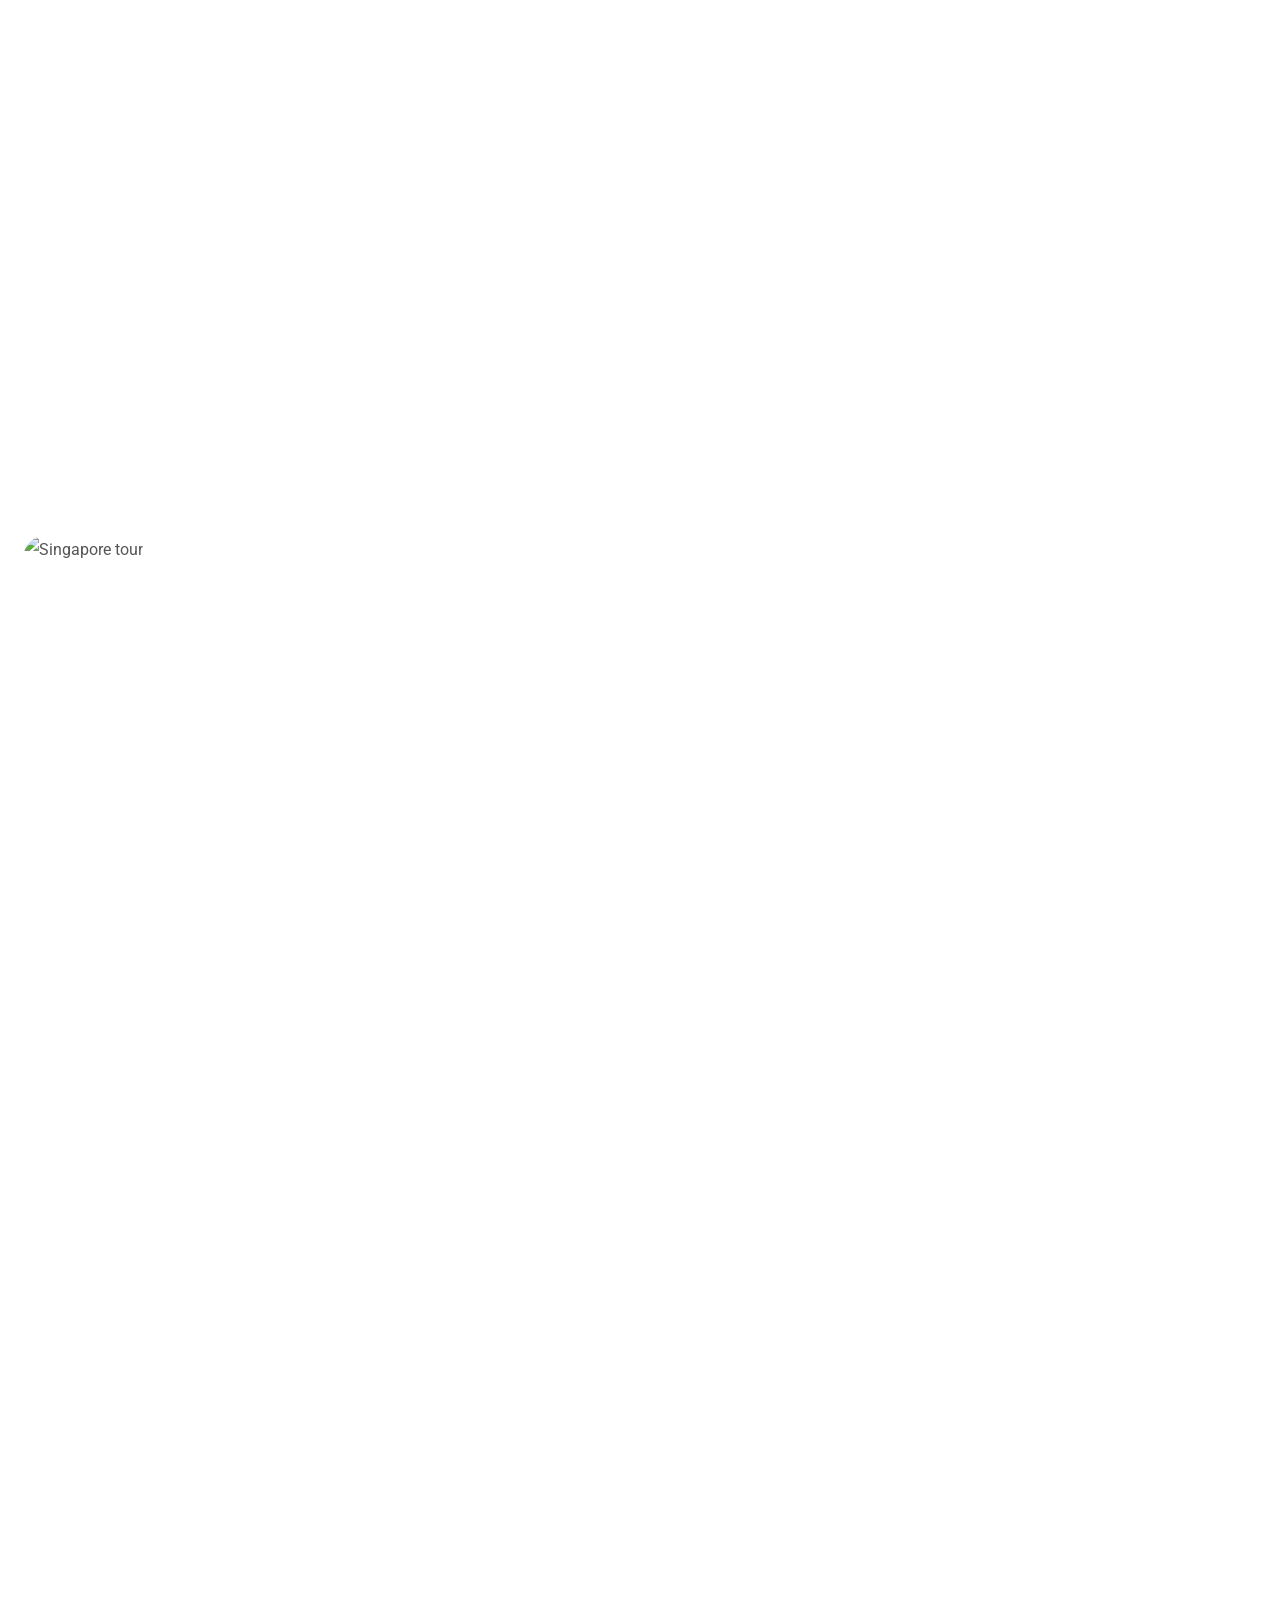
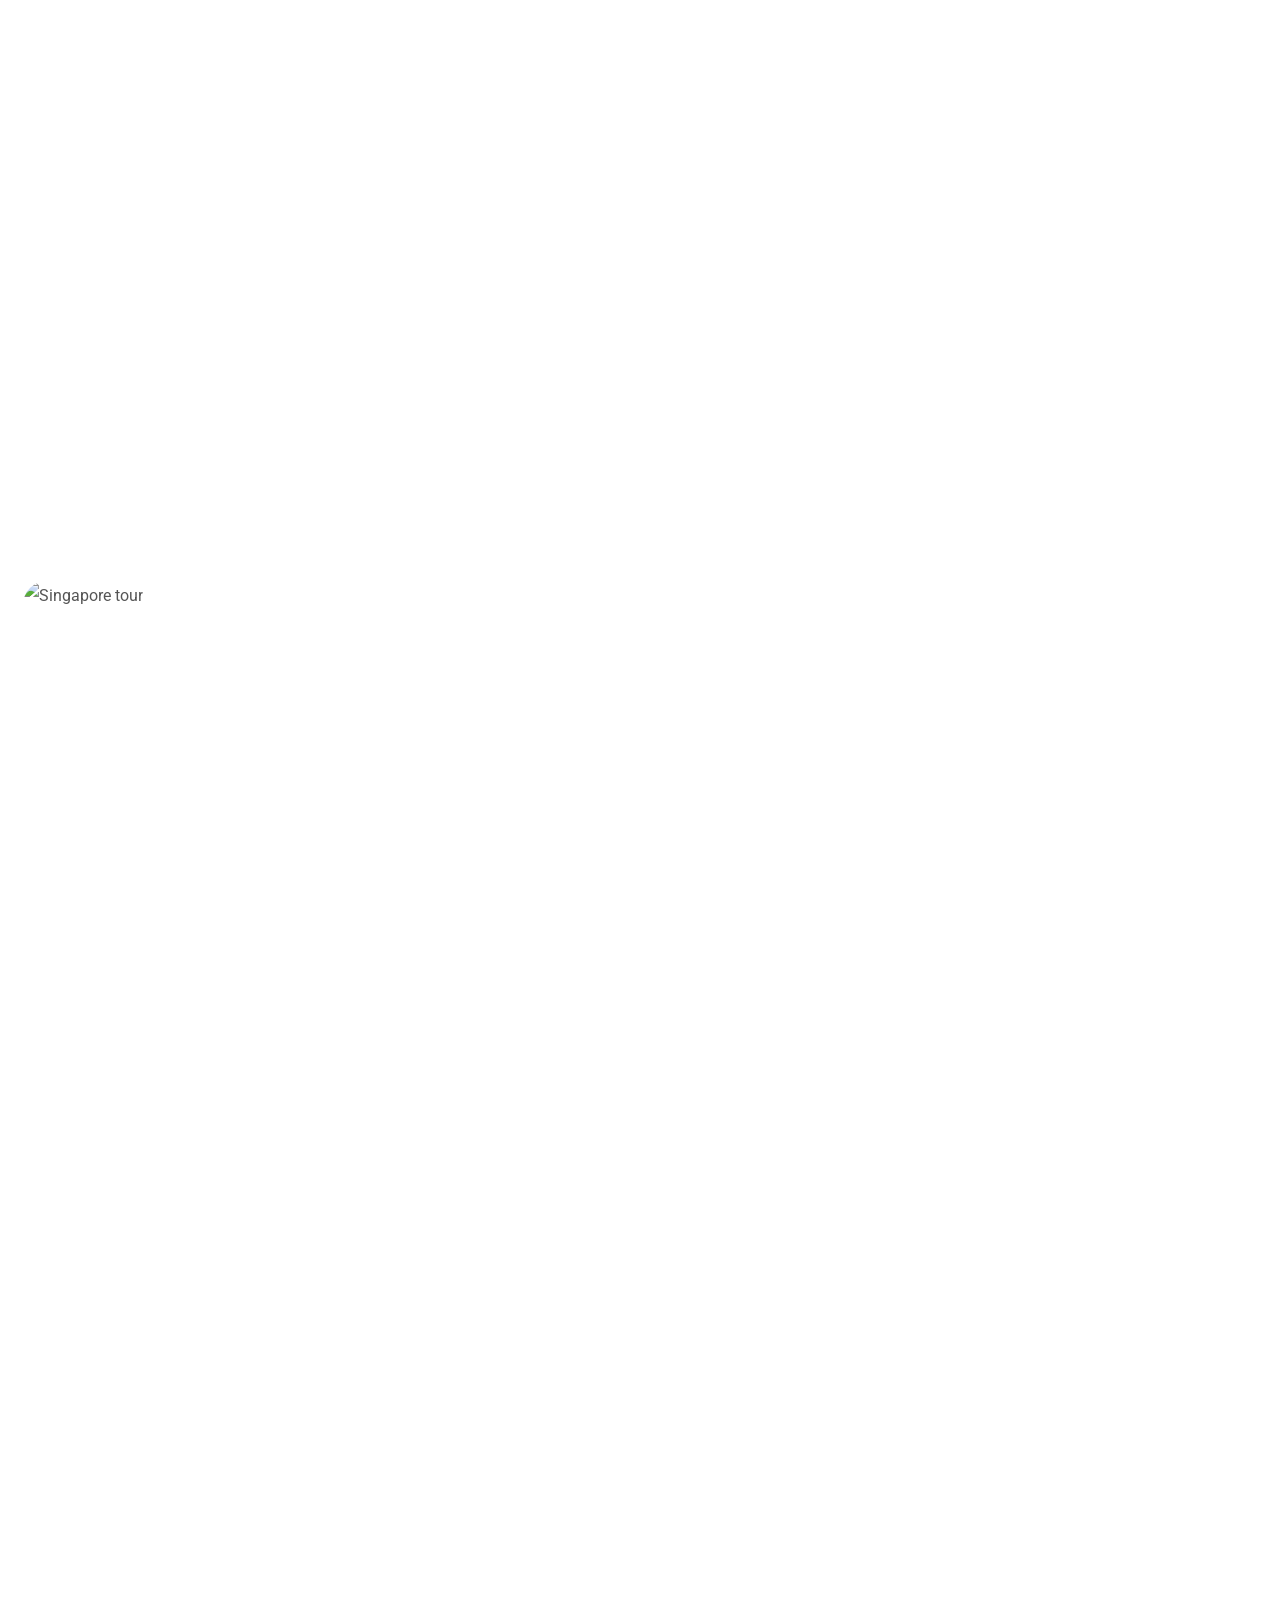
==== commit 797d90d0: "Update navigation links, add new pages, and enhance sitemap - Changed the "About" link in privacy po" ====
--- a/index.html
+++ b/index.html
@@ -162,7 +162,7 @@
                 "name": "What services does Adhvan Crafted Journeys offer?",
                 "acceptedAnswer": {
                     "@type": "Answer",
-                    "text": "Adhvan Crafted Journeys offers customised domestic and international tour packages, group tours, visa assistance, VFS appointment scheduling, flight bookings, passport services, hotel reservations and airport or local transfers."
+                    "text": "Adhvan Crafted Journeys offers customised domestic and international tour packages, group tours, visa assistance, VFS appointment scheduling, flight bookings, passport services, hotel reservations and airport or local transfers.."
                 }
             },
             {
@@ -170,7 +170,7 @@
                 "name": "Does Adhvan arrange customised domestic and international tour packages?",
                 "acceptedAnswer": {
                     "@type": "Answer",
-                    "text": "Yes. Adhvan plans customised domestic and international holidays based on travellers' interests, preferred travel pace, budget and requirements. Packages can be planned for solo travellers, couples, families and groups."
+                    "text": "Yes. Adhvan plans customised domestic and international holidays based on travellers' interests, preferred travel place, budget and requirements. Packages can be planned for solo travellers, couples, families and groups."
                 }
             },
             {
@@ -178,7 +178,7 @@
                 "name": "Can I request a customised travel itinerary?",
                 "acceptedAnswer": {
                     "@type": "Answer",
-                    "text": "Yes. Travellers can submit their destination, travel dates, group size and preferences through the website enquiry form to request a customised itinerary."
+                    "text": "Yes. Travellers can submit their destination, travel dates, group size and preferences through the website enquiry form to request a customised itinerary or call us on the above telephone or mobile number."
                 }
             },
             {
@@ -186,7 +186,7 @@
                 "name": "Does Adhvan provide visa assistance?",
                 "acceptedAnswer": {
                     "@type": "Answer",
-                        "text": "Yes. Adhvan provides visa assistance, including documentation guidance and application support for multiple countries. Visa decisions are made by the respective embassy or consulate; Adhvan does not promise visa approval."
+                        "text": "Yes. Adhvan provides visa assistance, including documentation guidance and application submission support for multiple countries. Visa decisions are made by the respective embassy or consulate; Adhvan does not promise visa approval."
                 }
             },
             {
@@ -194,7 +194,7 @@
                 "name": "Can Adhvan help with flight tickets and hotel bookings?",
                 "acceptedAnswer": {
                     "@type": "Answer",
-                    "text": "Yes. Adhvan provides domestic and international flight booking assistance, hotel and accommodation options, and support with travel arrangements."
+                    "text": "Yes. Adhvan provides domestic and international flight booking services, hotels and accommodation options and also support with airport and local transfers."
                 }
             },
             {
@@ -245,12 +245,9 @@
     <link rel="stylesheet" href="assets/vendors/bootstrap/css/bootstrap.min.css" />
     <link rel="stylesheet" href="assets/vendors/animate/animate.min.css" />
     <link rel="stylesheet" href="assets/vendors/fontawesome/css/all.min.css" />
-    <link rel="stylesheet" href="assets/vendors/jquery-ui/jquery-ui.css" />
-    <link rel="stylesheet" href="assets/vendors/jarallax/jarallax.css" />
     <link rel="stylesheet" href="assets/vendors/jquery-magnific-popup/jquery.magnific-popup.css" />
     <link rel="stylesheet" href="assets/vendors/adhvan-icons/style.css" />
     <link rel="stylesheet" href="assets/vendors/adhvan-icons2/style.css" />
-    <link rel="stylesheet" href="assets/vendors/slick/slick.css" />
     <link rel="stylesheet" href="assets/vendors/owl-carousel/css/owl.carousel.min.css" />
     <link rel="stylesheet" href="assets/vendors/owl-carousel/css/owl.theme.default.min.css" />
     <link rel="stylesheet" href="https://cdn.jsdelivr.net/npm/swiper@11/swiper-bundle.min.css" />
@@ -260,6 +257,7 @@
 
     <!-- Main Stylesheet -->
     <link rel="stylesheet" href="assets/css/adhvan.css" />
+    <link rel="stylesheet" href="assets/css/pongal-popup.css" />
 </head>
 
 <body class="custom-cursor">
@@ -329,6 +327,7 @@
                     <nav class="main-header__nav main-menu">
                         <ul class="main-menu__list">
                             <li><a href="#tours-two">Tours</a></li>
+                            <li><a href="upcoming-packages.html">Upcoming Packages</a></li>
                             <li><a href="#services-lux">Services</a></li>
                             <li><a href="#testimonials-two">Testimonials</a></li>
                             <li><a href="#gallery-two">Gallery</a></li>
@@ -442,7 +441,7 @@
                             <!-- Slide 3 -->
                             <div class="swiper-slide">
                                 <div class="adhvan-hero__destination">
-                                    <img src="assets/images/home_page/3-img.jpg"
+                                    <img src="assets/images/home_page/3-img.webp"
                                         alt="Mountain adventure travel destination" decoding="async" />
                                 </div>
                             </div>
@@ -450,7 +449,7 @@
                             <!-- Slide 4 -->
                             <div class="swiper-slide">
                                 <div class="adhvan-hero__destination">
-                                    <img src="assets/images/home_page/4-img.jpg"
+                                    <img src="assets/images/home_page/4-img.webp"
                                         alt="Maldives island holiday destination" loading="lazy" decoding="async" />
                                 </div>
                             </div>
@@ -1360,159 +1359,6 @@
                 </div>
             </div>
         </div>
-
-
-        <!-- Frequently Asked Questions -->
-        <section class="adhvan-faq section-bg-green" id="faq">
-            <div class="container">
-                <div class="sec-title text-center">
-                    <h2 class="sec-title__tagline bw-split-in-right">Frequently Asked Questions</h2>
-                    <h3 class="sec-title__title bw-split-in-left">Answers for Your Next Journey</h3>
-                    <p class="sec-title__text bw-split-in-up-fast">
-                        Learn about Adhvan's travel planning, customised itineraries, visa support,
-                        bookings and Chennai office services.
-                    </p>
-                </div>
-
-                <div class="adhvan-faq__list">
-                    <div class="adhvan-faq__item">
-                        <h4 class="adhvan-faq__heading">
-                            <button class="adhvan-faq__button" type="button" id="faq-question-1" aria-expanded="false"
-                                aria-controls="faq-answer-1">
-                                <span>What services does Adhvan Crafted Journeys offer?</span>
-                                <span class="adhvan-faq__icon" aria-hidden="true"></span>
-                            </button>
-                        </h4>
-                        <div class="adhvan-faq__panel" id="faq-answer-1" role="region" aria-labelledby="faq-question-1"
-                            hidden>
-                            <p>Adhvan Crafted Journeys offers customised domestic and international tour packages, group
-                                tours, visa assistance, VFS appointment scheduling, flight bookings, passport services,
-                                hotel reservations and airport or local transfers.</p>
-                        </div>
-                    </div>
-
-                    <div class="adhvan-faq__item">
-                        <h4 class="adhvan-faq__heading">
-                            <button class="adhvan-faq__button" type="button" id="faq-question-2" aria-expanded="false"
-                                aria-controls="faq-answer-2">
-                                <span>Does Adhvan arrange customised domestic and international tour packages?</span>
-                                <span class="adhvan-faq__icon" aria-hidden="true"></span>
-                            </button>
-                        </h4>
-                        <div class="adhvan-faq__panel" id="faq-answer-2" role="region" aria-labelledby="faq-question-2"
-                            hidden>
-                            <p>Yes. Adhvan plans customised domestic and international holidays based on travellers'
-                                interests, preferred travel pace, budget and requirements. Packages can be planned for
-                                solo travellers, couples, families and groups.</p>
-                        </div>
-                    </div>
-
-                    <div class="adhvan-faq__item">
-                        <h4 class="adhvan-faq__heading">
-                            <button class="adhvan-faq__button" type="button" id="faq-question-3" aria-expanded="false"
-                                aria-controls="faq-answer-3">
-                                <span>Can I request a customised travel itinerary?</span>
-                                <span class="adhvan-faq__icon" aria-hidden="true"></span>
-                            </button>
-                        </h4>
-                        <div class="adhvan-faq__panel" id="faq-answer-3" role="region" aria-labelledby="faq-question-3"
-                            hidden>
-                            <p>Yes. Travellers can submit their destination, travel dates, group size and preferences
-                                through the website enquiry form to request a customised itinerary.</p>
-                        </div>
-                    </div>
-
-                    <div class="adhvan-faq__item">
-                        <h4 class="adhvan-faq__heading">
-                            <button class="adhvan-faq__button" type="button" id="faq-question-4" aria-expanded="false"
-                                aria-controls="faq-answer-4">
-                                <span>Does Adhvan provide visa assistance?</span>
-                                <span class="adhvan-faq__icon" aria-hidden="true"></span>
-                            </button>
-                        </h4>
-                        <div class="adhvan-faq__panel" id="faq-answer-4" role="region" aria-labelledby="faq-question-4"
-                            hidden>
-                            <p>Yes. Adhvan provides visa assistance, including documentation guidance and application
-                                support for multiple countries. Visa decisions are made by the respective embassy or
-                                consulate; Adhvan does not promise visa approval.</p>
-                        </div>
-                    </div>
-
-                    <div class="adhvan-faq__item">
-                        <h4 class="adhvan-faq__heading">
-                            <button class="adhvan-faq__button" type="button" id="faq-question-5" aria-expanded="false"
-                                aria-controls="faq-answer-5">
-                                <span>Can Adhvan help with flight tickets and hotel bookings?</span>
-                                <span class="adhvan-faq__icon" aria-hidden="true"></span>
-                            </button>
-                        </h4>
-                        <div class="adhvan-faq__panel" id="faq-answer-5" role="region" aria-labelledby="faq-question-5"
-                            hidden>
-                            <p>Yes. Adhvan provides domestic and international flight booking assistance, hotel and
-                                accommodation options, and support with travel arrangements.</p>
-                        </div>
-                    </div>
-
-                    <div class="adhvan-faq__item">
-                        <h4 class="adhvan-faq__heading">
-                            <button class="adhvan-faq__button" type="button" id="faq-question-6" aria-expanded="false"
-                                aria-controls="faq-answer-6">
-                                <span>Does Adhvan arrange group tours and corporate trips?</span>
-                                <span class="adhvan-faq__icon" aria-hidden="true"></span>
-                            </button>
-                        </h4>
-                        <div class="adhvan-faq__panel" id="faq-answer-6" role="region" aria-labelledby="faq-question-6"
-                            hidden>
-                            <p>Yes. Adhvan plans group tours and corporate trips to domestic and international
-                                destinations, with itinerary planning and travel coordination.</p>
-                        </div>
-                    </div>
-
-                    <div class="adhvan-faq__item">
-                        <h4 class="adhvan-faq__heading">
-                            <button class="adhvan-faq__button" type="button" id="faq-question-7" aria-expanded="false"
-                                aria-controls="faq-answer-7">
-                                <span>Where is Adhvan Crafted Journeys located?</span>
-                                <span class="adhvan-faq__icon" aria-hidden="true"></span>
-                            </button>
-                        </h4>
-                        <div class="adhvan-faq__panel" id="faq-answer-7" role="region" aria-labelledby="faq-question-7"
-                            hidden>
-                            <p>Adhvan Crafted Journeys is based in Anna Nagar, Chennai, Tamil Nadu, India.</p>
-                            <p>Office address: AP 876, 2nd St, 12th Main Rd, H Block, Anna Nagar, Chennai - 600 040,
-                                Tamil Nadu, India.</p>
-                        </div>
-                    </div>
-
-                    <div class="adhvan-faq__item">
-                        <h4 class="adhvan-faq__heading">
-                            <button class="adhvan-faq__button" type="button" id="faq-question-8" aria-expanded="false"
-                                aria-controls="faq-answer-8">
-                                <span>How can I contact Adhvan Crafted Journeys, and what are the office hours?</span>
-                                <span class="adhvan-faq__icon" aria-hidden="true"></span>
-                            </button>
-                        </h4>
-                        <div class="adhvan-faq__panel" id="faq-answer-8" role="region" aria-labelledby="faq-question-8"
-                            hidden>
-                            <p>You can contact Adhvan through:</p>
-                            <ul>
-                                <li>Phone / WhatsApp: <a href="tel:+919597229511">+91-95972 29511</a> /
-                                    <a href="https://wa.me/919597229511" target="_blank"
-                                        rel="noopener noreferrer">WhatsApp</a>
-                                </li>
-                                <li>Email: <a href="mailto:adhvan.journeys@gmail.com">adhvan.journeys@gmail.com</a></li>
-                            </ul>
-                            <p>Office hours:</p>
-                            <ul>
-                                <li>Monday-Saturday: 10:00 AM-7:00 PM</li>
-                                <li>Sunday: Closed</li>
-                            </ul>
-                        </div>
-                    </div>
-                </div>
-            </div>
-        </section>
-
 
         <!-- Plan Your Trip -->
         <section class="travel-enquiry section-bg-white" id="plan-your-trip">
@@ -1825,6 +1671,159 @@
             </div>
         </section>
 
+
+        <!-- Frequently Asked Questions -->
+        <section class="adhvan-faq section-bg-white" id="faq">
+            <div class="container">
+                <div class="sec-title text-center">
+                    <h2 class="sec-title__tagline bw-split-in-right">Frequently Asked Questions</h2>
+                    <h3 class="sec-title__title bw-split-in-left">Answers for Your Next Journey</h3>
+                    <p class="sec-title__text bw-split-in-up-fast">
+                        Learn about Adhvan's travel planning, customised itineraries, visa support,
+                        bookings and Chennai office services.
+                    </p>
+                </div>
+
+                <div class="adhvan-faq__list">
+                    <div class="adhvan-faq__item">
+                        <h4 class="adhvan-faq__heading">
+                            <button class="adhvan-faq__button" type="button" id="faq-question-1" aria-expanded="false"
+                                aria-controls="faq-answer-1">
+                                <span>What services does Adhvan Crafted Journeys offer?</span>
+                                <span class="adhvan-faq__icon" aria-hidden="true"></span>
+                            </button>
+                        </h4>
+                        <div class="adhvan-faq__panel" id="faq-answer-1" role="region" aria-labelledby="faq-question-1"
+                            hidden>
+                            <p>Adhvan Crafted Journeys offers customised domestic and international tour packages, group
+                                tours, visa assistance, VFS appointment scheduling, flight bookings, passport services,
+                                hotel reservations and airport or local transfers.</p>
+                        </div>
+                    </div>
+
+                    <div class="adhvan-faq__item">
+                        <h4 class="adhvan-faq__heading">
+                            <button class="adhvan-faq__button" type="button" id="faq-question-2" aria-expanded="false"
+                                aria-controls="faq-answer-2">
+                                <span>Does Adhvan arrange customised domestic and international tour packages?</span>
+                                <span class="adhvan-faq__icon" aria-hidden="true"></span>
+                            </button>
+                        </h4>
+                        <div class="adhvan-faq__panel" id="faq-answer-2" role="region" aria-labelledby="faq-question-2"
+                            hidden>
+                            <p>Yes. Adhvan plans customised domestic and international holidays based on travellers'
+                                interests, preferred travel place, budget and requirements. Packages can be planned for
+                                solo travellers, couples, families and groups.</p>
+                        </div>
+                    </div>
+
+                    <div class="adhvan-faq__item">
+                        <h4 class="adhvan-faq__heading">
+                            <button class="adhvan-faq__button" type="button" id="faq-question-3" aria-expanded="false"
+                                aria-controls="faq-answer-3">
+                                <span>Can I request a customised travel itinerary?</span>
+                                <span class="adhvan-faq__icon" aria-hidden="true"></span>
+                            </button>
+                        </h4>
+                        <div class="adhvan-faq__panel" id="faq-answer-3" role="region" aria-labelledby="faq-question-3"
+                            hidden>
+                            <p>Yes. Travellers can submit their destination, travel dates, group size and preferences
+                                through the website enquiry form to request a customised itinerary or call us on the
+                                above telephone or mobile number.</p>
+                        </div>
+                    </div>
+
+                    <div class="adhvan-faq__item">
+                        <h4 class="adhvan-faq__heading">
+                            <button class="adhvan-faq__button" type="button" id="faq-question-4" aria-expanded="false"
+                                aria-controls="faq-answer-4">
+                                <span>Does Adhvan provide visa assistance?</span>
+                                <span class="adhvan-faq__icon" aria-hidden="true"></span>
+                            </button>
+                        </h4>
+                        <div class="adhvan-faq__panel" id="faq-answer-4" role="region" aria-labelledby="faq-question-4"
+                            hidden>
+                            <p>Yes. Adhvan provides visa assistance, including documentation guidance and application
+                                submission support for multiple countries. Visa decisions are made by the respective
+                                embassy or consulate; Adhvan does not promise visa approval.</p>
+                        </div>
+                    </div>
+
+                    <div class="adhvan-faq__item">
+                        <h4 class="adhvan-faq__heading">
+                            <button class="adhvan-faq__button" type="button" id="faq-question-5" aria-expanded="false"
+                                aria-controls="faq-answer-5">
+                                <span>Can Adhvan help with flight tickets and hotel bookings?</span>
+                                <span class="adhvan-faq__icon" aria-hidden="true"></span>
+                            </button>
+                        </h4>
+                        <div class="adhvan-faq__panel" id="faq-answer-5" role="region" aria-labelledby="faq-question-5"
+                            hidden>
+                            <p>Yes. Adhvan provides domestic and international flight booking services, hotels and
+                                accommodation options and also support with airport and local transfers.</p>
+                        </div>
+                    </div>
+
+                    <div class="adhvan-faq__item">
+                        <h4 class="adhvan-faq__heading">
+                            <button class="adhvan-faq__button" type="button" id="faq-question-6" aria-expanded="false"
+                                aria-controls="faq-answer-6">
+                                <span>Does Adhvan arrange group tours and corporate trips?</span>
+                                <span class="adhvan-faq__icon" aria-hidden="true"></span>
+                            </button>
+                        </h4>
+                        <div class="adhvan-faq__panel" id="faq-answer-6" role="region" aria-labelledby="faq-question-6"
+                            hidden>
+                            <p>Yes. Adhvan plans group tours and corporate trips to domestic and international
+                                destinations, with itinerary planning and travel coordination.</p>
+                        </div>
+                    </div>
+
+                    <div class="adhvan-faq__item">
+                        <h4 class="adhvan-faq__heading">
+                            <button class="adhvan-faq__button" type="button" id="faq-question-7" aria-expanded="false"
+                                aria-controls="faq-answer-7">
+                                <span>Where is Adhvan Crafted Journeys located?</span>
+                                <span class="adhvan-faq__icon" aria-hidden="true"></span>
+                            </button>
+                        </h4>
+                        <div class="adhvan-faq__panel" id="faq-answer-7" role="region" aria-labelledby="faq-question-7"
+                            hidden>
+                            <p>Adhvan Crafted Journeys is based in Anna Nagar, Chennai, Tamil Nadu, India.</p>
+                            <p>Office address: AP 876, 2nd St, 12th Main Rd, H Block, Anna Nagar, Chennai - 600 040,
+                                Tamil Nadu, India.</p>
+                        </div>
+                    </div>
+
+                    <div class="adhvan-faq__item">
+                        <h4 class="adhvan-faq__heading">
+                            <button class="adhvan-faq__button" type="button" id="faq-question-8" aria-expanded="false"
+                                aria-controls="faq-answer-8">
+                                <span>How can I contact Adhvan Crafted Journeys, and what are the office hours?</span>
+                                <span class="adhvan-faq__icon" aria-hidden="true"></span>
+                            </button>
+                        </h4>
+                        <div class="adhvan-faq__panel" id="faq-answer-8" role="region" aria-labelledby="faq-question-8"
+                            hidden>
+                            <p>You can contact Adhvan through:</p>
+                            <ul>
+                                <li>Phone / WhatsApp: <a href="tel:+919597229511">+91-95972 29511</a> /
+                                    <a href="https://wa.me/919597229511" target="_blank"
+                                        rel="noopener noreferrer">WhatsApp</a>
+                                </li>
+                                <li>Email: <a href="mailto:adhvan.journeys@gmail.com">adhvan.journeys@gmail.com</a></li>
+                            </ul>
+                            <p>Office hours:</p>
+                            <ul>
+                                <li>Monday-Saturday: 10:00 AM-7:00 PM</li>
+                                <li>Sunday: Closed</li>
+                            </ul>
+                        </div>
+                    </div>
+                </div>
+            </div>
+        </section>
+
         <!-- <section class="adhvan-affiliations section-bg-green">
             <div class="container">
                 <div class="adhvan-affiliations__heading">
@@ -2137,10 +2136,10 @@
                             <span class="adhvan-package__number">01</span>
                         </div>
                         <div class="adhvan-package__action">
-                            <span>
+                            <div>
                                 <p class="adhvan-package__meta">11–16 January 2027</p>
                                 <p class="adhvan-package__places">Trichy · Thanjavur · Madurai</p>
-                            </span>
+                            </div>
                             <button class="adhvan-package__link" type="button"
                                 data-itinerary-id="tamil-nadu-pongal-heritage-tour-domestic" data-itinerary-open
                                 aria-haspopup="dialog" aria-controls="itinerary-modal">
@@ -2159,10 +2158,10 @@
                             <span class="adhvan-package__number">02</span>
                         </div>
                         <div class="adhvan-package__action">
-                            <span>
+                            <div>
                                 <p class="adhvan-package__meta">10–20 January 2027</p>
                                 <p class="adhvan-package__places">Trichy · Thanjavur · Kodaikanal · Madurai</p>
-                            </span>
+                            </div>
                             <button class="adhvan-package__link" type="button"
                                 data-itinerary-id="tamil-nadu-pongal-heritage-tour-international" data-itinerary-open
                                 aria-haspopup="dialog" aria-controls="itinerary-modal">
@@ -2181,7 +2180,6 @@
         </div>
     </div>
 
-    <link rel="stylesheet" href="assets/css/pongal-popup.css">
     <script src="assets/js/pongal-popup.js" defer></script>
 
 
@@ -2241,8 +2239,6 @@
     <!-- Scripts -->
     <script defer src="assets/vendors/jquery/jquery-3.7.1.min.js"></script>
     <script defer src="assets/vendors/bootstrap/js/bootstrap.bundle.min.js"></script>
-    <script defer src="assets/vendors/jarallax/jarallax.min.js"></script>
-    <script defer src="assets/vendors/jquery-ui/jquery-ui.js"></script>
     <script defer src="assets/vendors/jquery-ajaxchimp/jquery.ajaxchimp.min.js"></script>
     <script defer src="assets/vendors/jquery-appear/jquery.appear.min.js"></script>
     <script defer src="assets/vendors/jquery-magnific-popup/jquery.magnific-popup.min.js"></script>
@@ -2253,7 +2249,6 @@
     <script defer src="assets/vendors/imagesloaded/imagesloaded.min.js"></script>
     <script defer src="assets/vendors/isotope/isotope.js"></script>
     <script defer src="assets/vendors/simpleParallax/simpleParallax.min.js"></script>
-    <script defer src="assets/vendors/slick/slick.min.js"></script>
     <script defer src="assets/vendors/countdown/countdown.min.js"></script>
     <script defer src="assets/vendors/gsap/gsap.js"></script>
     <script defer src="assets/vendors/gsap/scrolltrigger.min.js"></script>
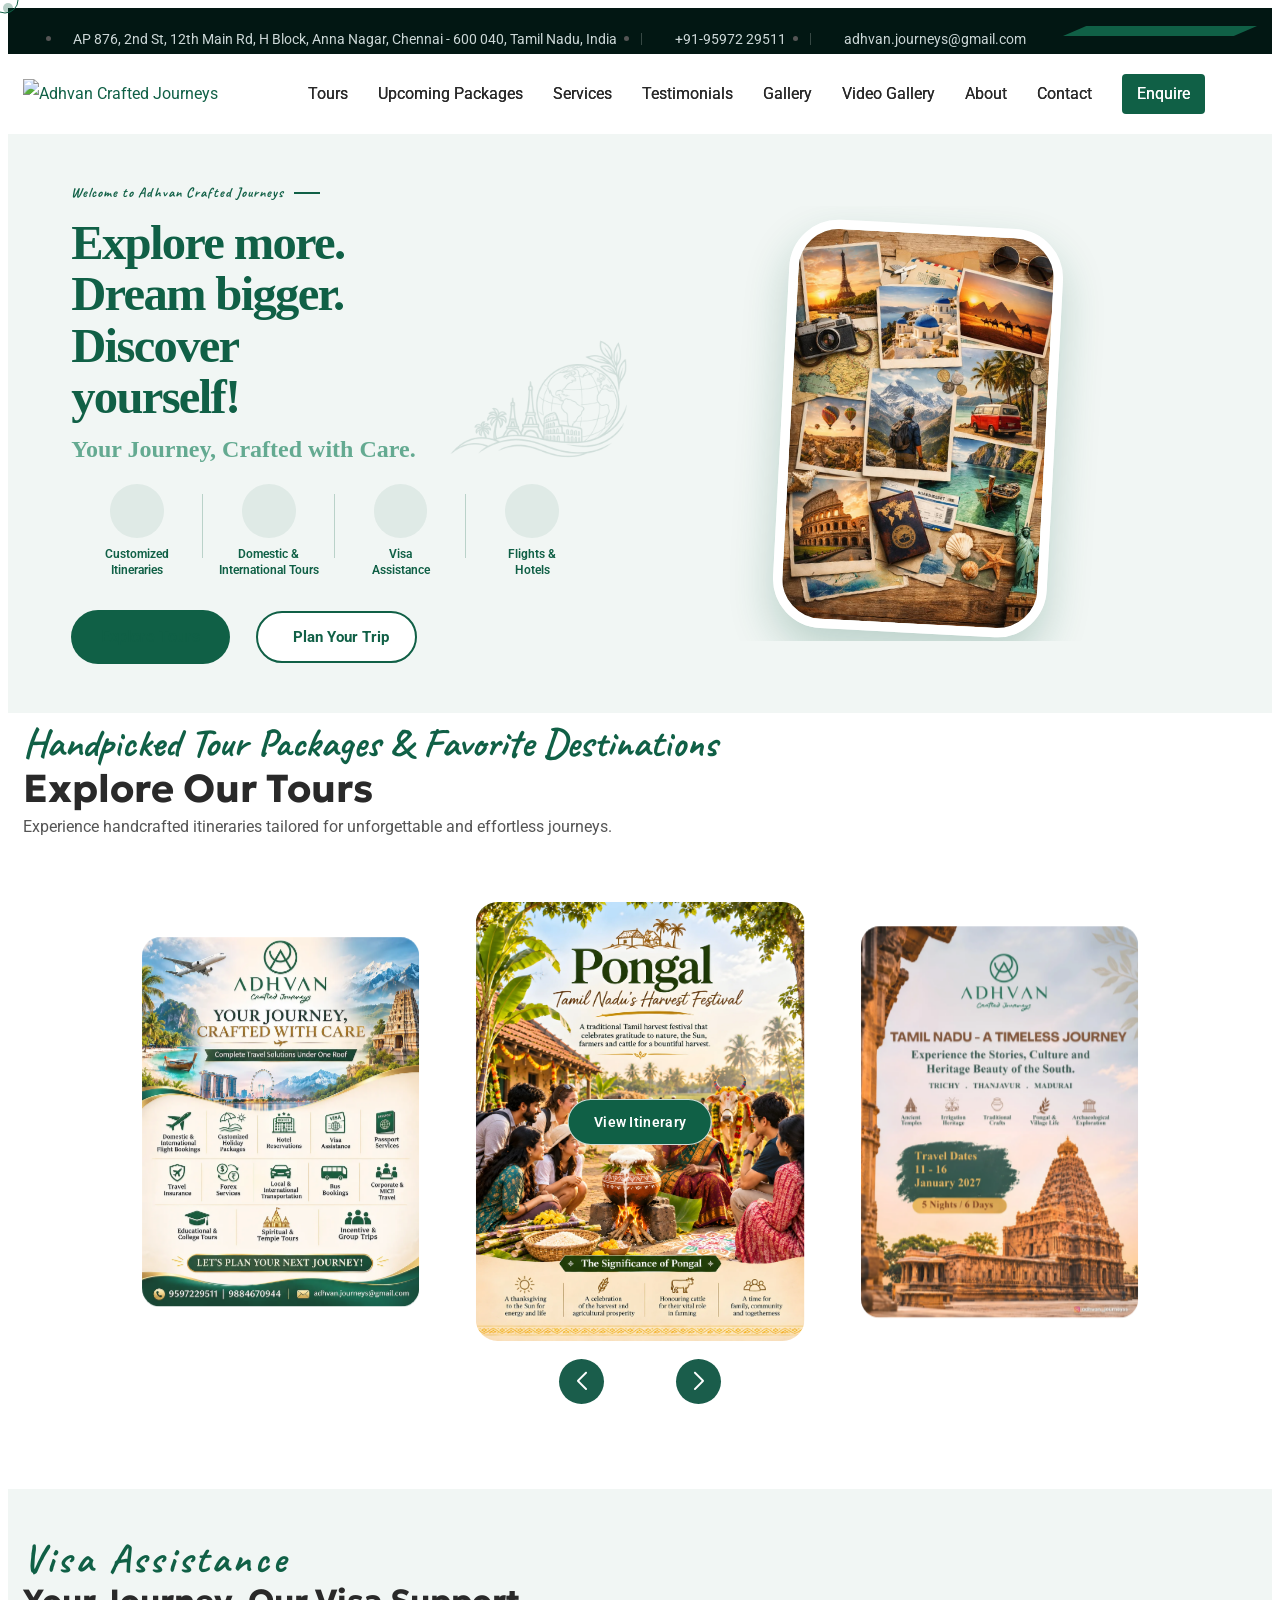
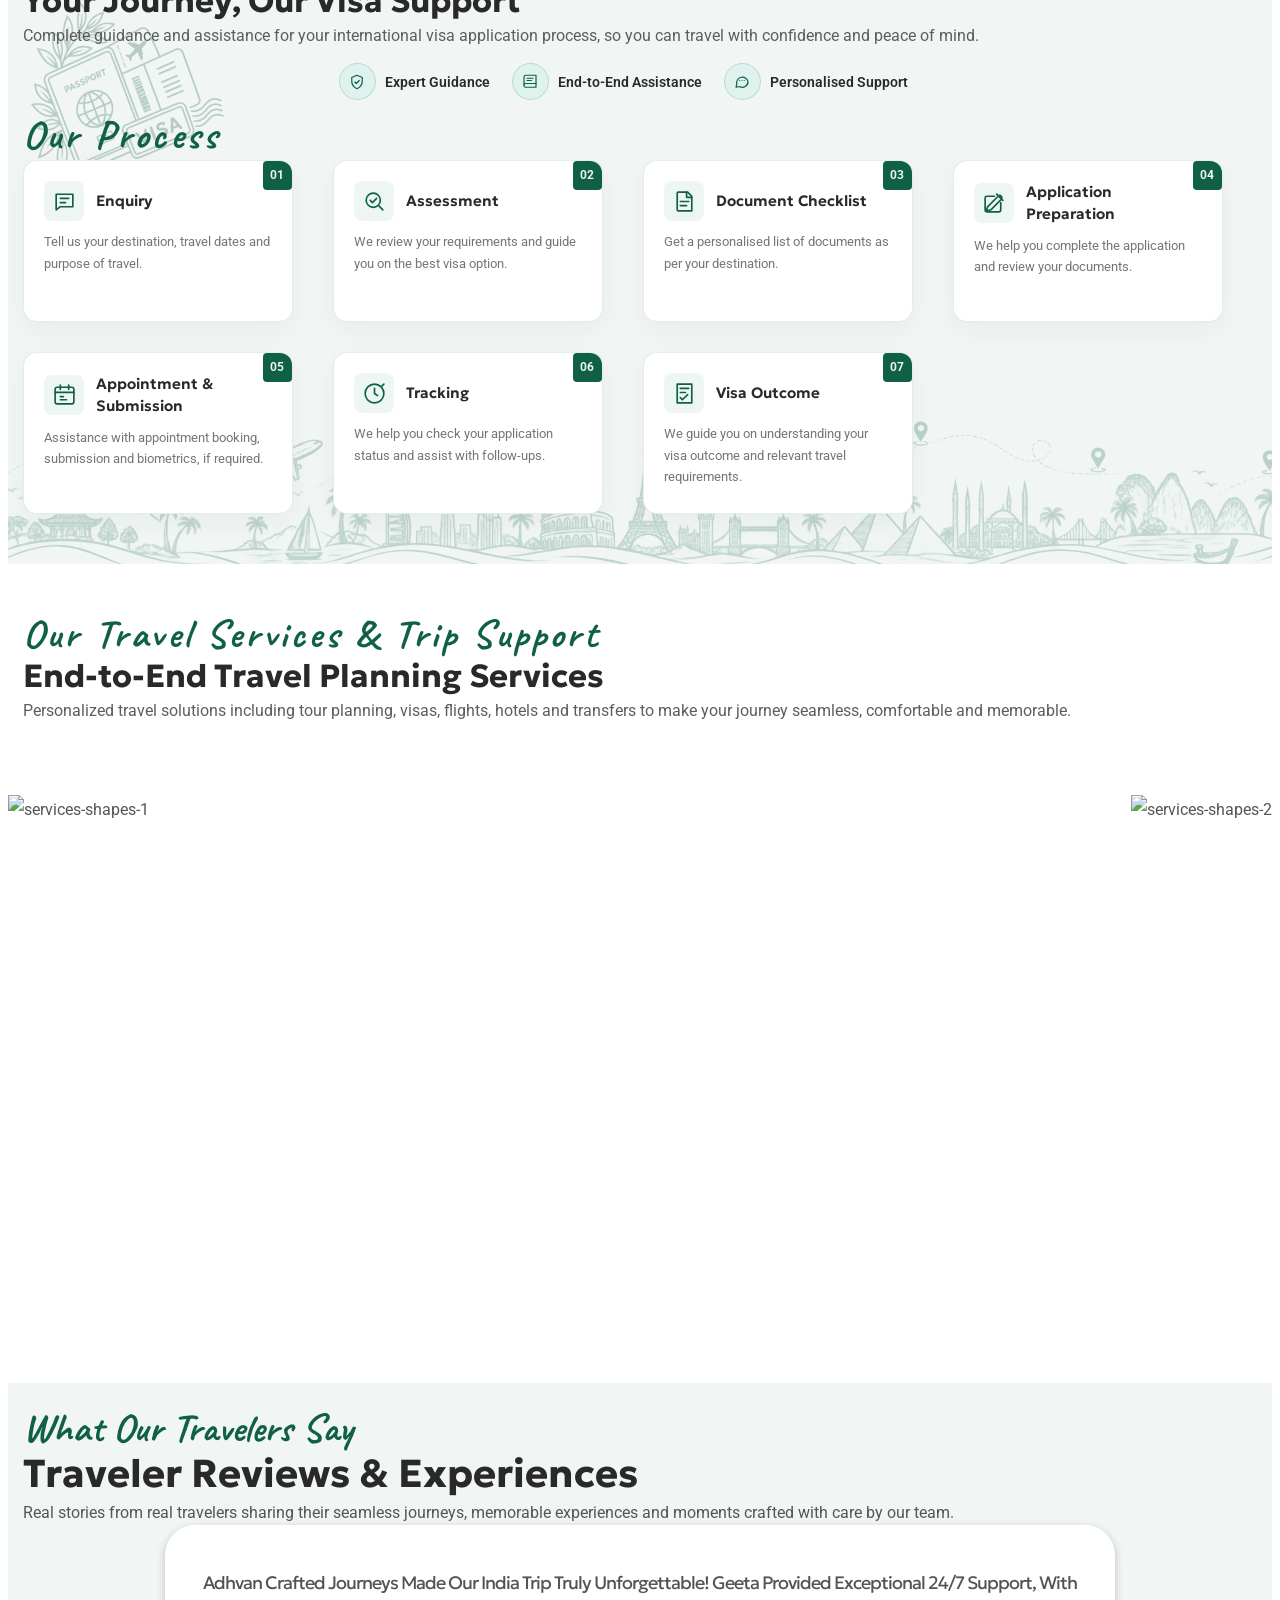
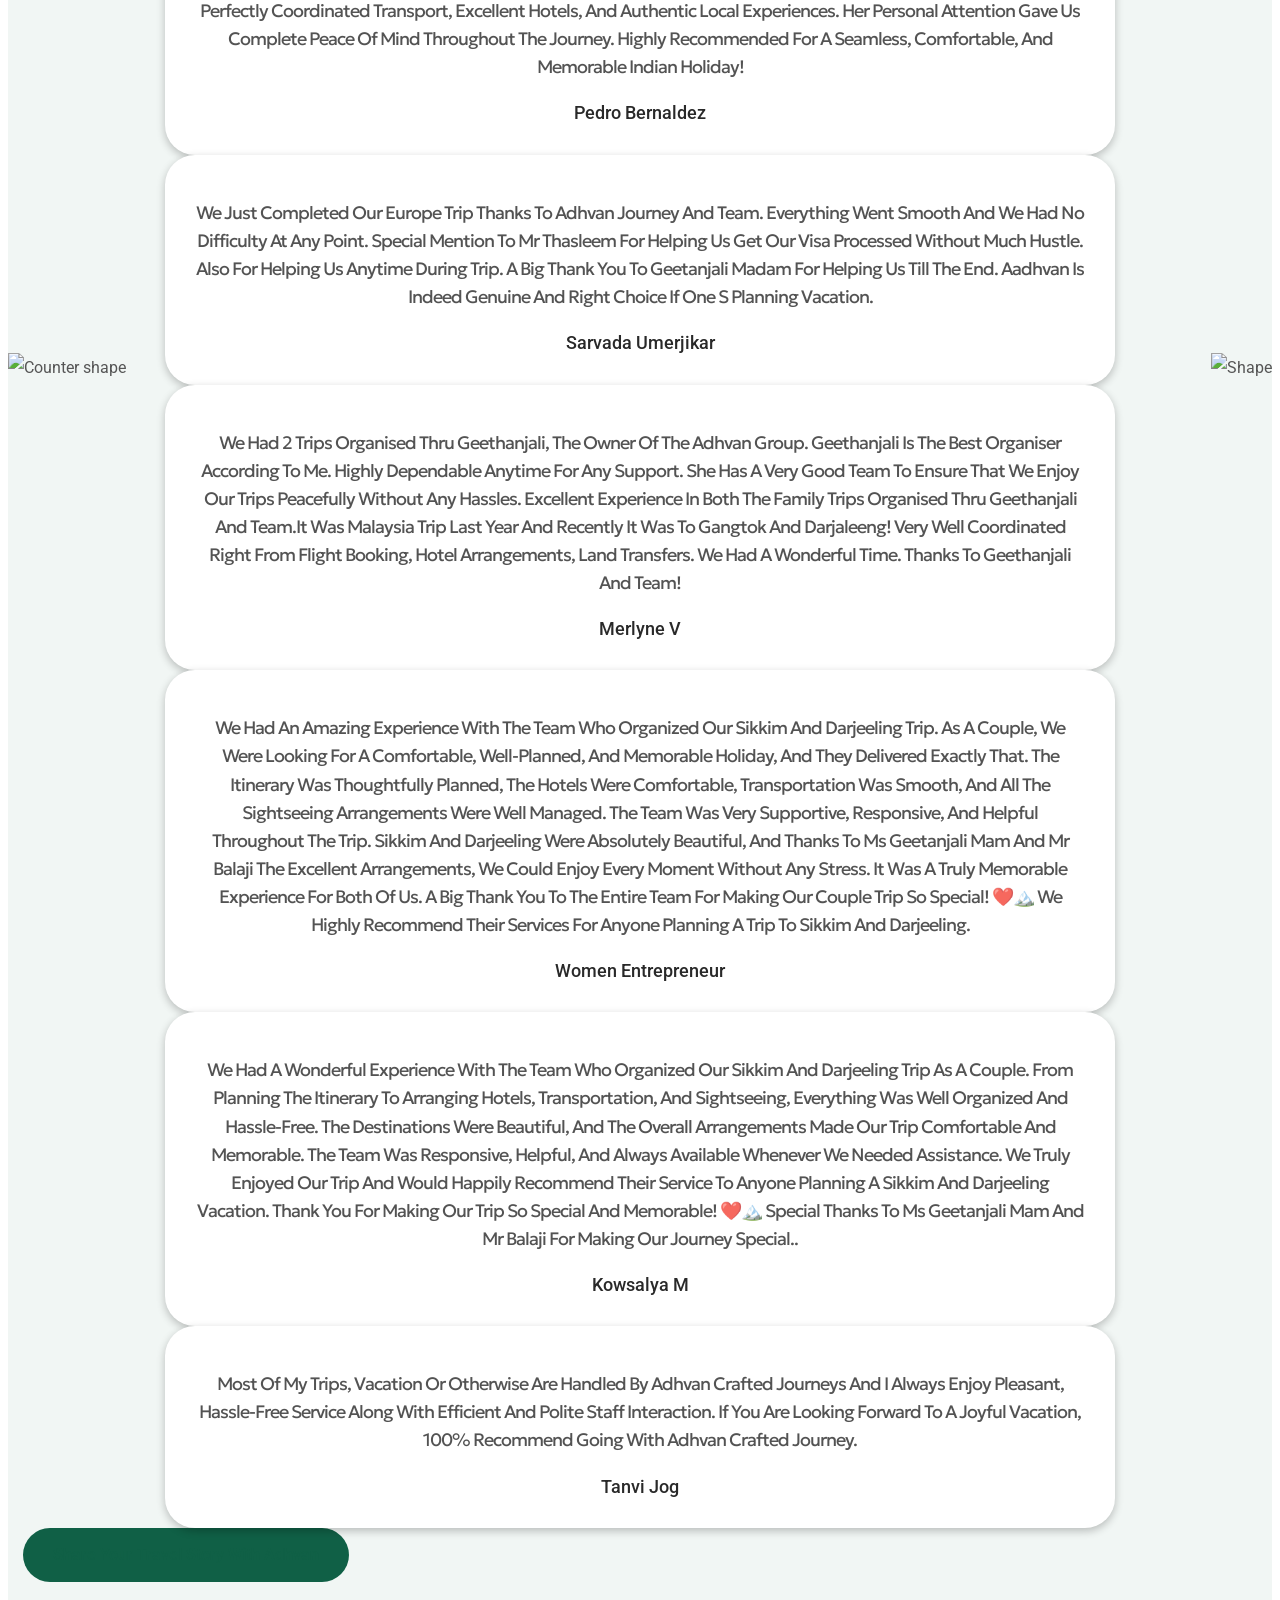
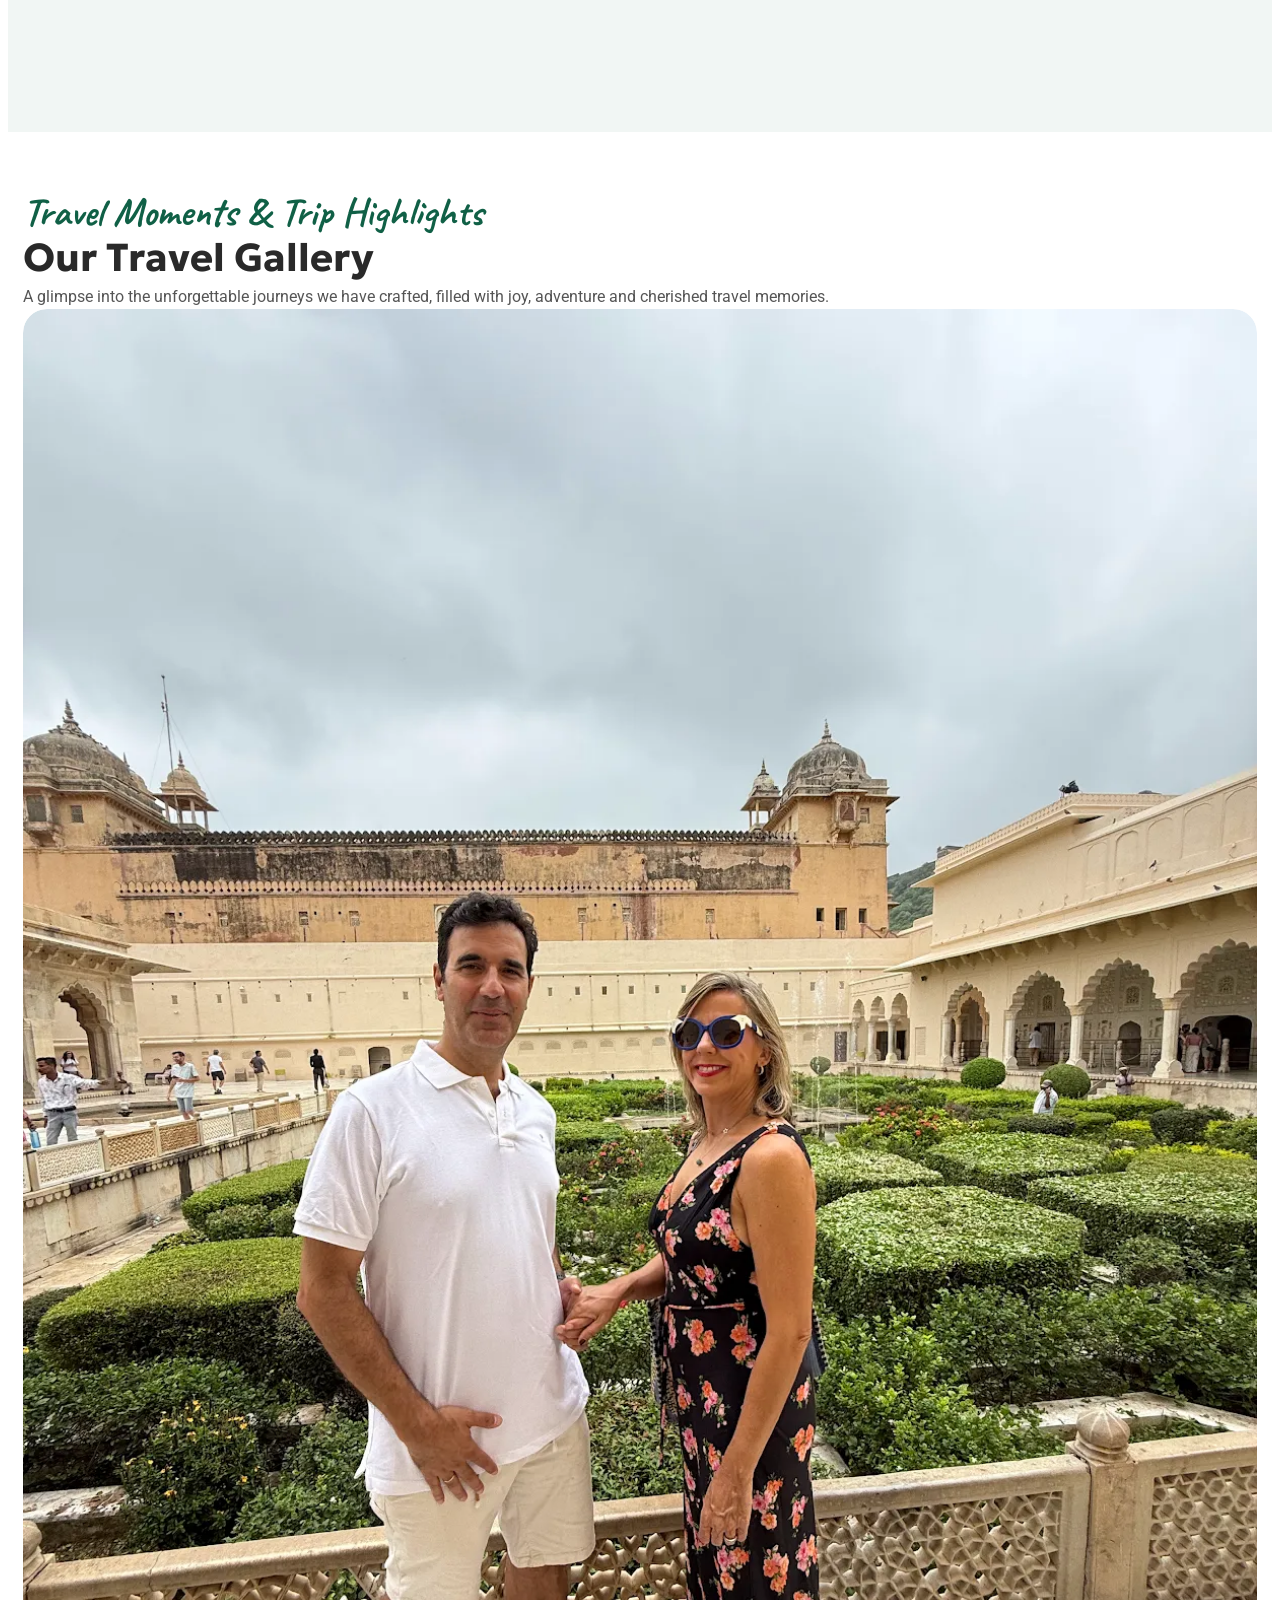
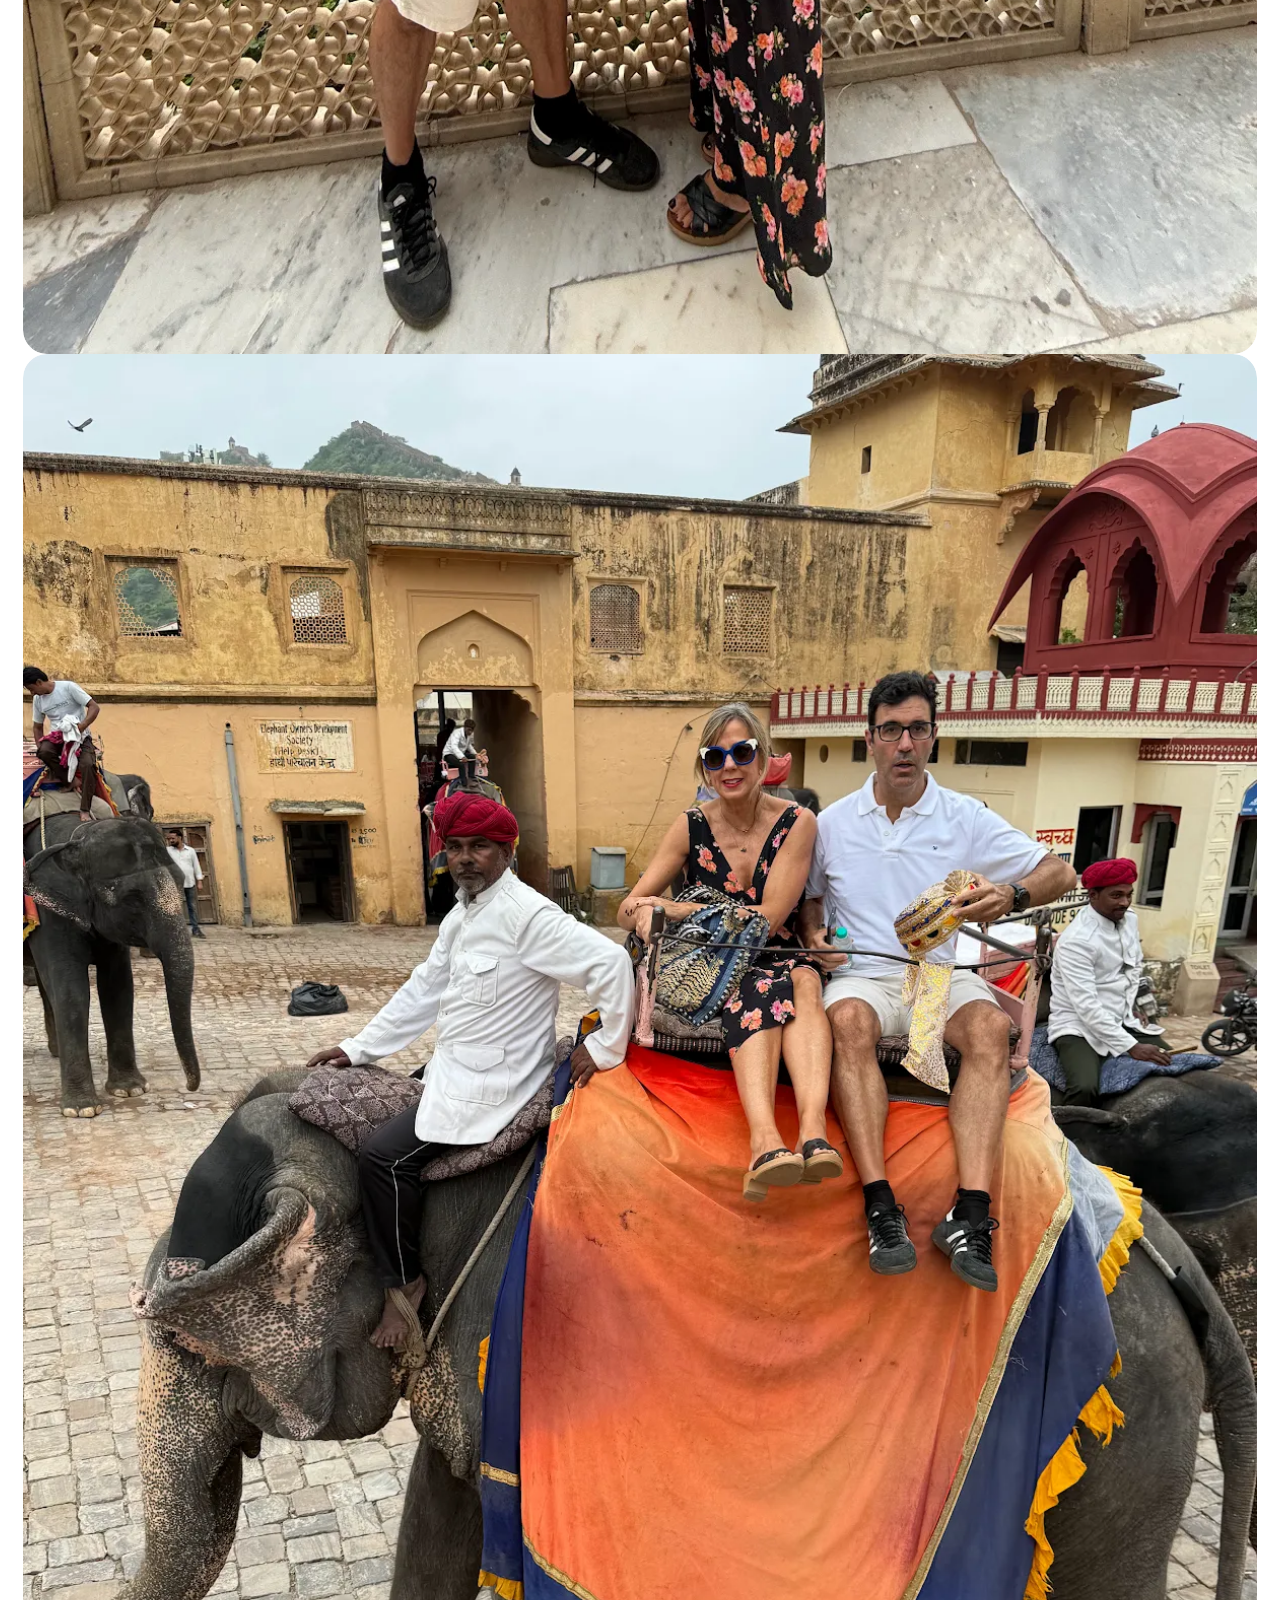
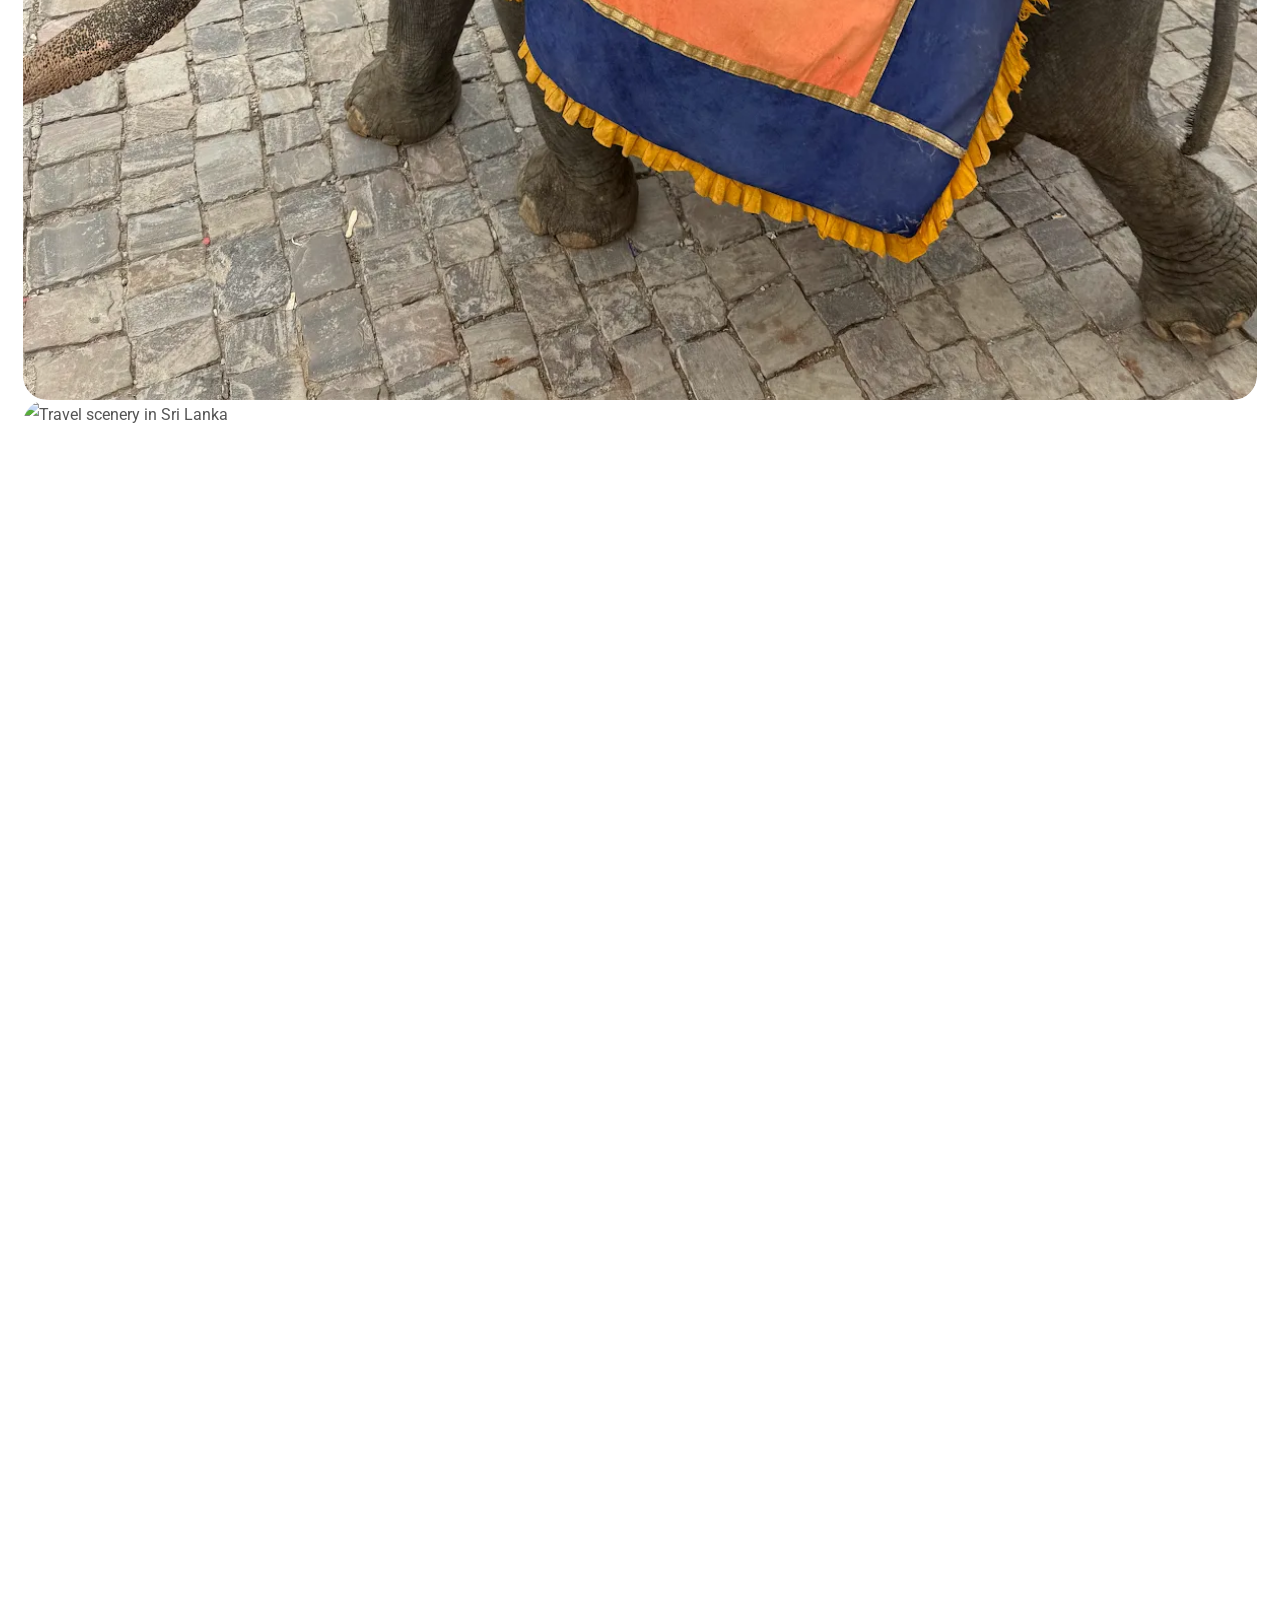
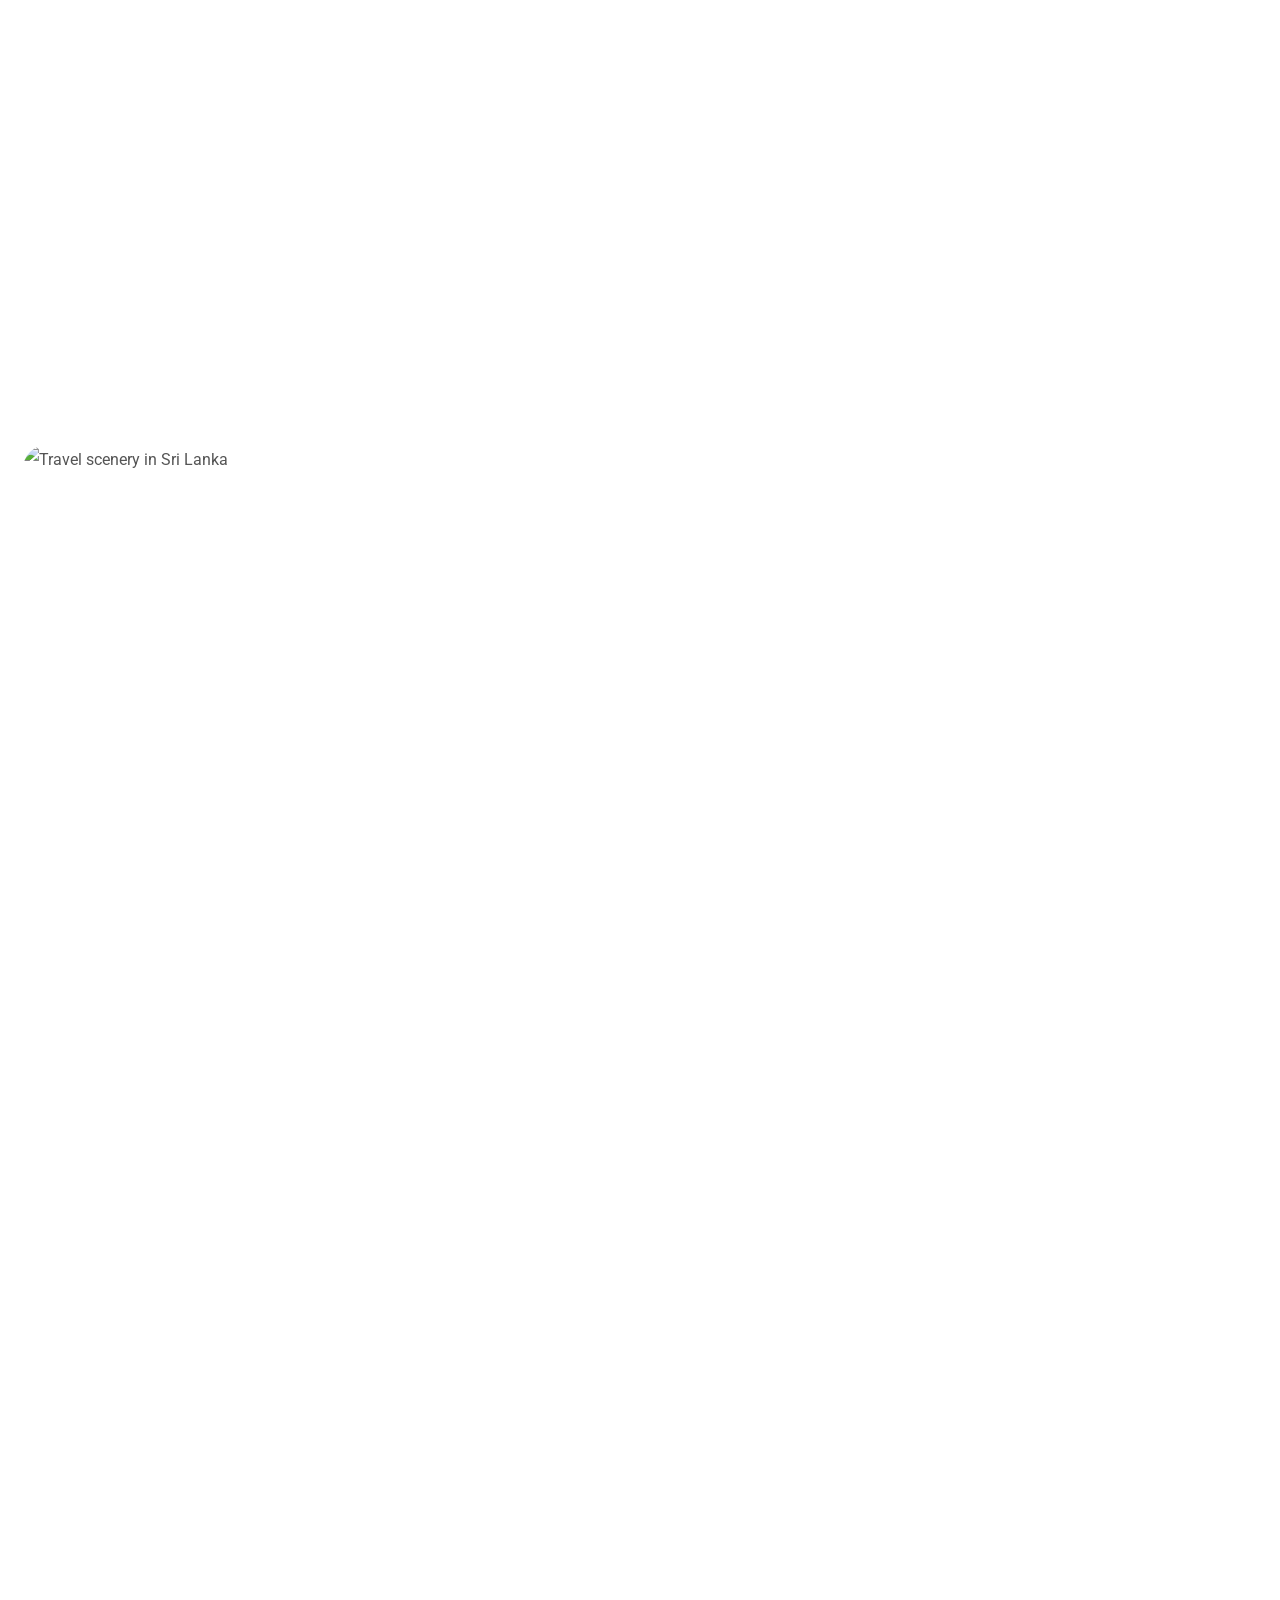
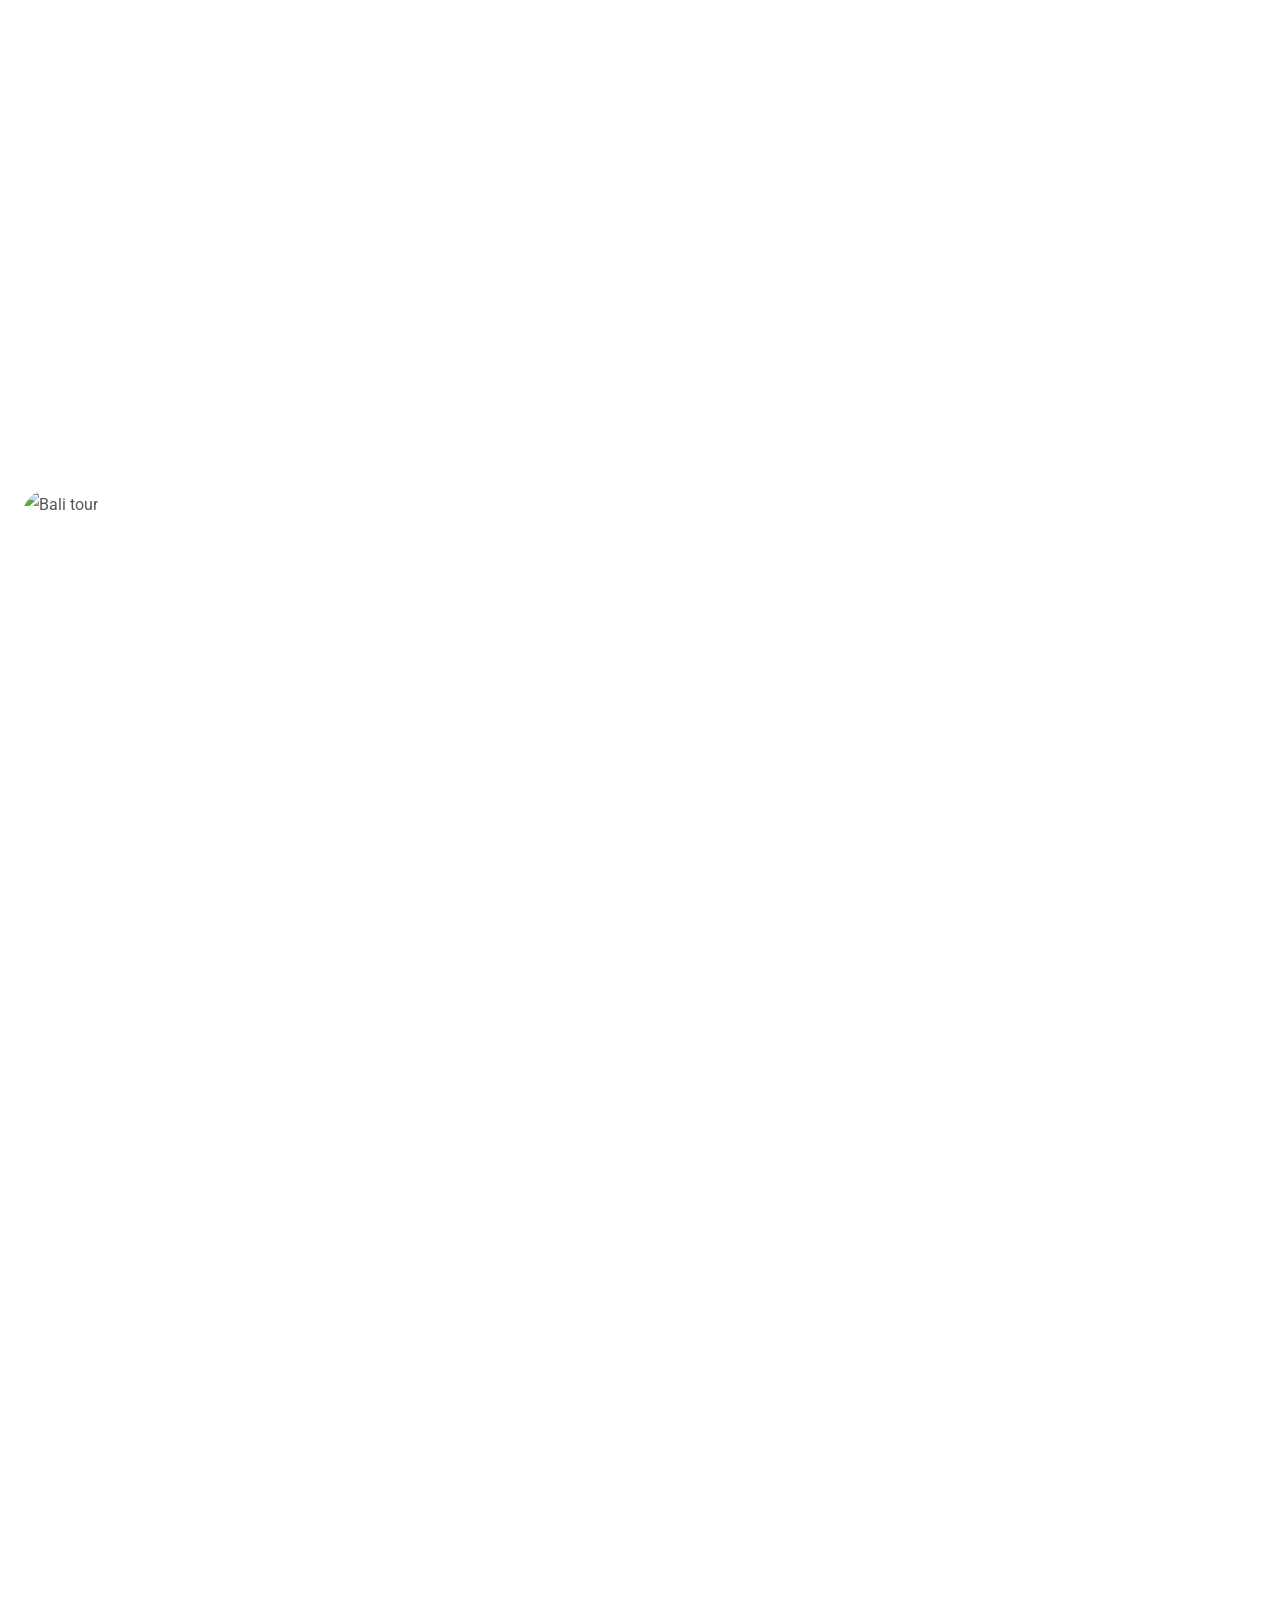
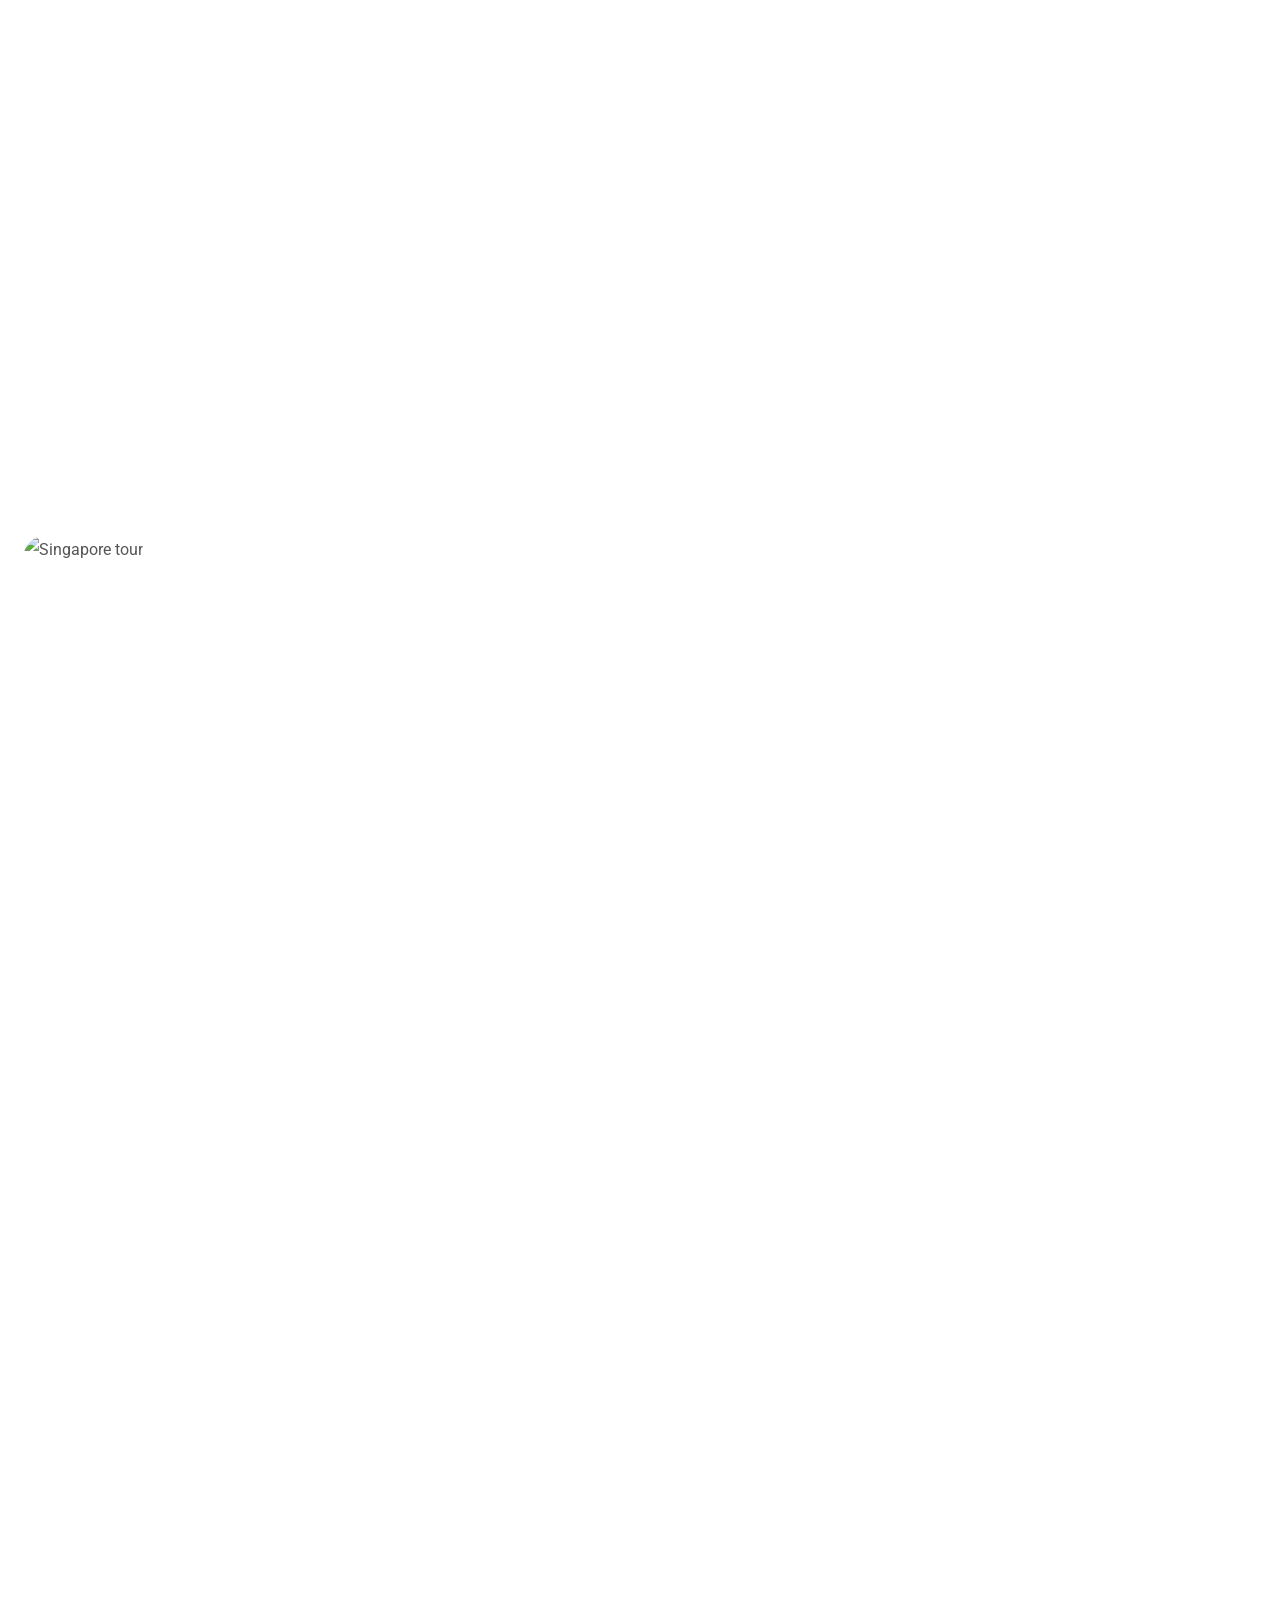
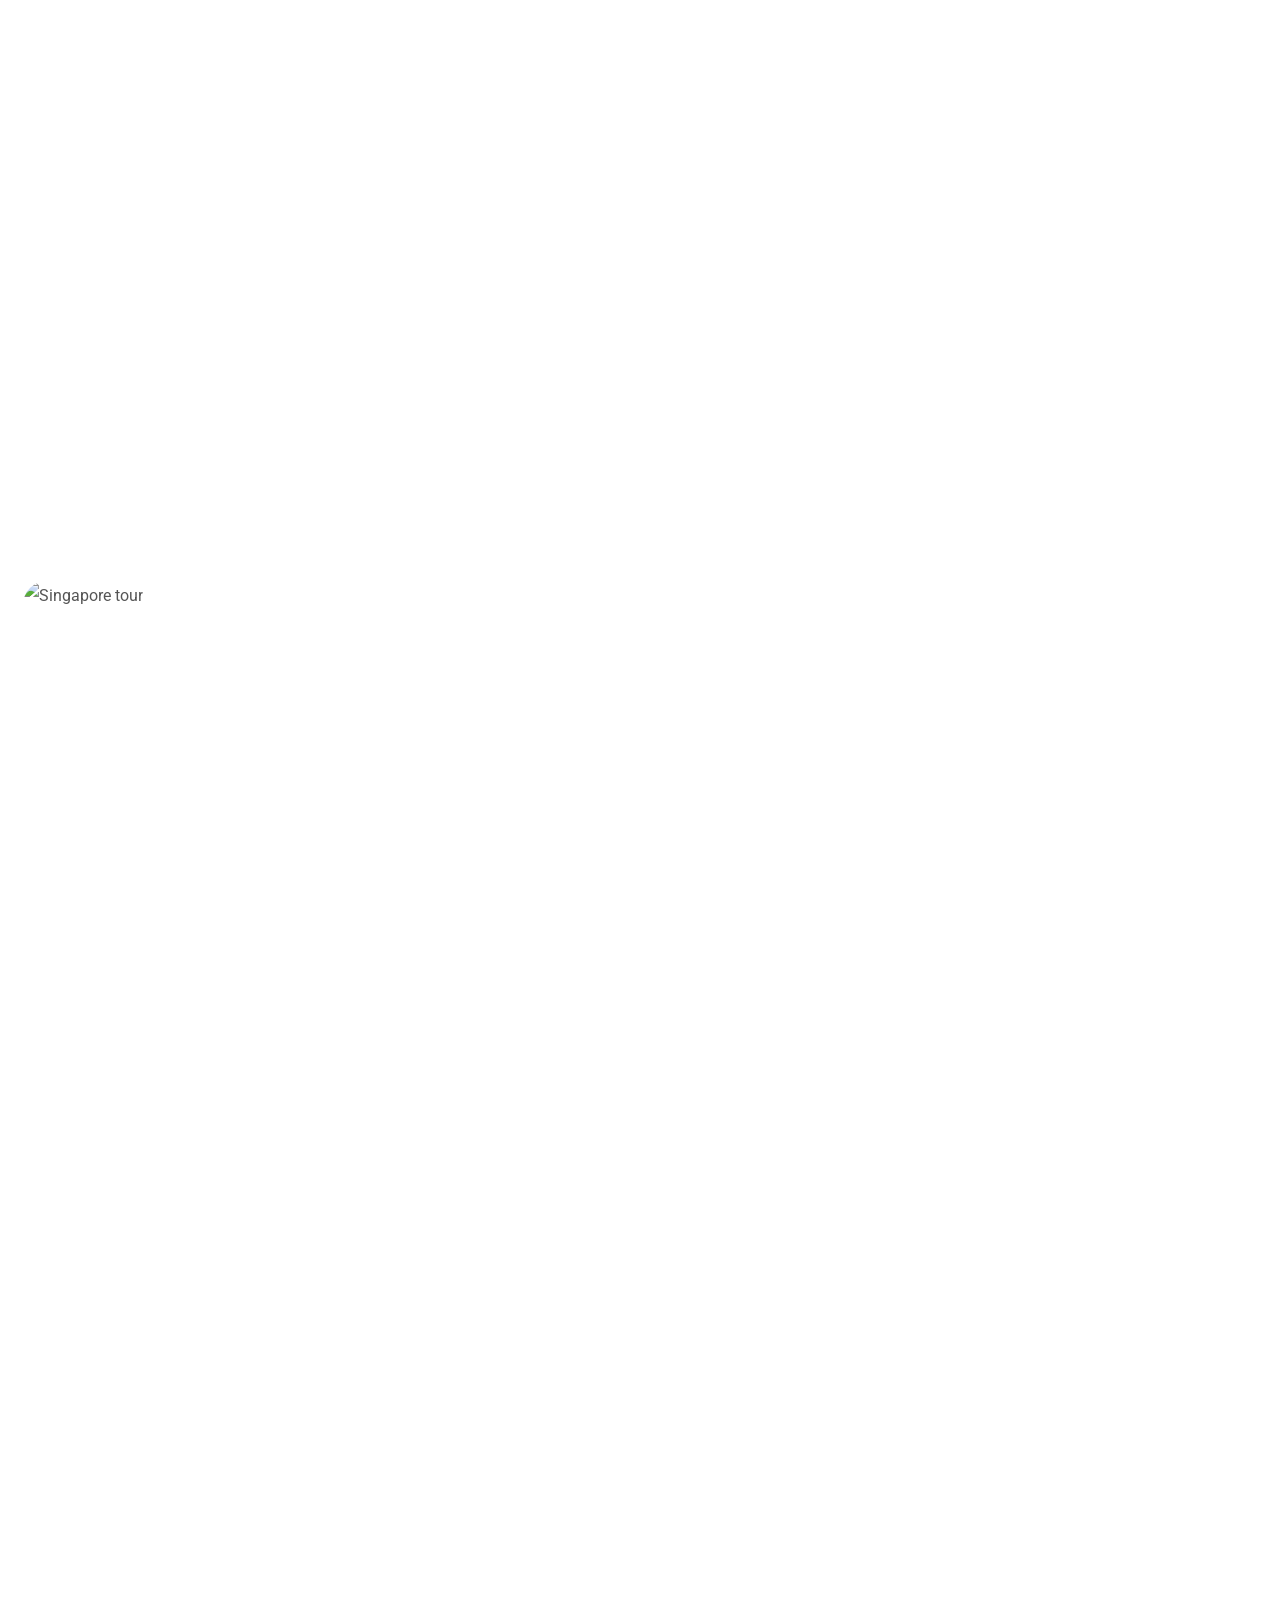
==== commit d0a43054: "Add privacy policy styles and update homepage images - Created a new CSS file for the privacy policy" ====
--- a/index.html
+++ b/index.html
@@ -256,7 +256,28 @@
     <link rel="stylesheet" href="https://cdn.jsdelivr.net/npm/intl-tel-input@25.3.1/build/css/intlTelInput.css" />
 
     <!-- Main Stylesheet -->
-    <link rel="stylesheet" href="assets/css/adhvan.css" />
+    <link rel="stylesheet" href="assets/css/base/tokens.css" />
+    <link rel="stylesheet" href="assets/css/base/reset.css" />
+    <link rel="stylesheet" href="assets/css/base/typography.css" />
+    <link rel="stylesheet" href="assets/css/base/utilities.css" />
+    <link rel="stylesheet" href="assets/css/base/animations.css" />
+
+    <link rel="stylesheet" href="assets/css/layout/header.css" />
+    <link rel="stylesheet" href="assets/css/layout/navigation.css" />
+    <link rel="stylesheet" href="assets/css/layout/footer.css" />
+
+    <link rel="stylesheet" href="assets/css/components/site-chrome.css" />
+    <link rel="stylesheet" href="assets/css/components/buttons.css" />
+    <link rel="stylesheet" href="assets/css/components/section-title.css" />
+    <link rel="stylesheet" href="assets/css/components/cards.css" />
+    <link rel="stylesheet" href="assets/css/components/carousels.css" />
+    <link rel="stylesheet" href="assets/css/components/video-gallery.css" />
+    <link rel="stylesheet" href="assets/css/components/forms.css" />
+    <link rel="stylesheet" href="assets/css/components/modals.css" />
+    <link rel="stylesheet" href="assets/css/components/itinerary-modal.css" />
+    <link rel="stylesheet" href="assets/css/components/faq.css" />
+
+    <link rel="stylesheet" href="assets/css/pages/home.css" />
     <link rel="stylesheet" href="assets/css/pongal-popup.css" />
 </head>
 
@@ -433,7 +454,7 @@
                             <!-- Slide 2 -->
                             <div class="swiper-slide">
                                 <div class="adhvan-hero__destination">
-                                    <img src="assets/images/home_page/2-img.jpg"
+                                    <img src="assets/images/home_page/2-img.webp"
                                         alt="Tropical coastal holiday destination" decoding="async" />
                                 </div>
                             </div>
@@ -449,7 +470,7 @@
                             <!-- Slide 4 -->
                             <div class="swiper-slide">
                                 <div class="adhvan-hero__destination">
-                                    <img src="assets/images/home_page/4-img.webp"
+                                    <img src="assets/images/home_page/4-img.jpg"
                                         alt="Maldives island holiday destination" loading="lazy" decoding="async" />
                                 </div>
                             </div>
@@ -457,7 +478,31 @@
                             <!-- Slide 5 -->
                             <div class="swiper-slide">
                                 <div class="adhvan-hero__destination">
-                                    <img src="assets/images/home_page/5-img.jpg"
+                                    <img src="assets/images/home_page/5-img.webp"
+                                        alt="Maldives island holiday destination" loading="lazy" decoding="async" />
+                                </div>
+                            </div>
+
+                            <!-- Slide 6 -->
+                            <div class="swiper-slide">
+                                <div class="adhvan-hero__destination">
+                                    <img src="assets/images/home_page/6-img.jpg"
+                                        alt="Maldives island holiday destination" loading="lazy" decoding="async" />
+                                </div>
+                            </div>
+
+                            <!-- Slide 7 -->
+                            <div class="swiper-slide">
+                                <div class="adhvan-hero__destination">
+                                    <img src="assets/images/home_page/7-img.webp"
+                                        alt="Maldives island holiday destination" loading="lazy" decoding="async" />
+                                </div>
+                            </div>
+
+                            <!-- Slide 8 -->
+                            <div class="swiper-slide">
+                                <div class="adhvan-hero__destination">
+                                    <img src="assets/images/home_page/8-img.jpg"
                                         alt="Maldives island holiday destination" loading="lazy" decoding="async" />
                                 </div>
                             </div>
--- a/assets/css/base/tokens.css
+++ b/assets/css/base/tokens.css
@@ -0,0 +1,30 @@
+:root {
+  --adhvan-font: "Roboto", serif;
+  --adhvan-heading-font: "Geologica", serif;
+  --adhvan-special-font: "Caveat", serif;
+  --adhvan-text: #555555;
+  --adhvan-text-rgb: 85, 85, 85;
+  --adhvan-text2: #757575;
+  --adhvan-text2-rgb: 117, 117, 117;
+  --adhvan-base: #106046;
+  --adhvan-base-rgb: 16, 96, 70;
+  --adhvan-primary: #abe6d7;
+  --adhvan-primary-rgb: 171, 230, 215;
+  --adhvan-gray: #f0f0f0;
+  --adhvan-gray-rgb: 240, 240, 240;
+  --adhvan-gray2: #f1f4fa;
+  --adhvan-gray2-rgb: 241, 244, 250;
+  --adhvan-white: #fff;
+  --adhvan-white-rgb: 255, 255, 255;
+  --adhvan-black: #292929;
+  --adhvan-black-rgb: 41, 41, 41;
+  --adhvan-black2: #343434;
+  --adhvan-black2-rgb: 52, 52, 52;
+  --adhvan-black3: #000;
+  --adhvan-black3-rgb: 0, 0, 0;
+  --adhvan-border-color: #e5e3e0;
+  --adhvan-border-color-rgb: 229, 227, 224;
+  --card-bg: rgba(255, 255, 255, 0.04);
+  --muted: rgba(255, 255, 255, 0.75);
+  --glass: rgba(255, 255, 255, 0.02);
+}
--- a/assets/css/base/typography.css
+++ b/assets/css/base/typography.css
@@ -0,0 +1,47 @@
+body {
+  font-family: var(--adhvan-font);
+  color: var(--adhvan-text);
+  font-size: 16px;
+  line-height: 1.875;
+  font-weight: 400;
+}
+
+a {
+  color: var(--adhvan-base);
+  transition: all 400ms ease;
+}
+
+a,
+a:hover,
+a:focus,
+a:visited {
+  text-decoration: none;
+}
+
+h1,
+h2,
+h3,
+h4,
+h5,
+h6 {
+  font-family: var(--adhvan-heading-font);
+  color: var(--adhvan-black);
+}
+
+@media (max-width: 575px) {
+
+  h1 br,
+  h2 br,
+  h3 br,
+  h4 br,
+  h5 br,
+  h6 br {
+    display: none;
+  }
+}
+
+@media (max-width: 575px) {
+  p br {
+    display: none;
+  }
+}
--- a/assets/css/base/utilities.css
+++ b/assets/css/base/utilities.css
@@ -0,0 +1,41 @@
+.section-bg-green {
+  background: rgba(var(--adhvan-base-rgb), 0.06) !important;
+}
+
+.section-bg-white {
+  background: var(--adhvan-white) !important;
+}
+
+.page-wrapper {
+  position: relative;
+  margin: 0 auto;
+  width: 100%;
+  min-width: 300px;
+  overflow: hidden;
+}
+
+.container-fluid,
+.container {
+  padding-left: 15px;
+  padding-right: 15px;
+}
+
+@media (min-width: 1200px) {
+  .container {
+    max-width: 1200px;
+  }
+}
+
+@media (min-width: 1400px) {
+  .container {
+    max-width: 1350px;
+  }
+}
+
+.row {
+  --bs-gutter-x: 30px;
+}
+
+.gutter-y-30 {
+  --bs-gutter-y: 30px;
+}
--- a/assets/css/base/animations.css
+++ b/assets/css/base/animations.css
@@ -0,0 +1,116 @@
+@keyframes movebounce2 {
+  0% {
+    transform: translateX(0px);
+  }
+
+  50% {
+    transform: translateX(-15px);
+  }
+
+  100% {
+    transform: translateX(0px);
+  }
+}
+
+@keyframes movebounce3 {
+  0% {
+    transform: translateY(0px);
+  }
+
+  50% {
+    transform: translateY(-15px);
+  }
+
+  100% {
+    transform: translateY(0px);
+  }
+}
+
+@keyframes iconTranslateY {
+  49% {
+    -webkit-transform: translateY(-100%);
+    transform: translateY(-100%);
+  }
+
+  50% {
+    opacity: 0;
+    -webkit-transform: translateY(100%);
+    transform: translateY(100%);
+  }
+
+  51% {
+    opacity: 1;
+  }
+}
+
+@-webkit-keyframes trans1 {
+  from {
+    -webkit-transform: translate3d(53px, 0, 0);
+    transform: translate3d(53px, 0, 0);
+  }
+
+  to {
+    -webkit-transform: translate3d(-250px, 0, 0);
+    transform: translate3d(-250px, 0, 0);
+  }
+}
+
+@keyframes trans1 {
+  from {
+    -webkit-transform: translate3d(53px, 0, 0);
+    transform: translate3d(53px, 0, 0);
+  }
+
+  to {
+    -webkit-transform: translate3d(-250px, 0, 0);
+    transform: translate3d(-250px, 0, 0);
+  }
+}
+
+@-webkit-keyframes trans2 {
+  from {
+    -webkit-transform: translate3d(-160px, 0, 0);
+    transform: translate3d(-160px, 0, 0);
+  }
+
+  to {
+    -webkit-transform: translate3d(53px, 0, 0);
+    transform: translate3d(53px, 0, 0);
+  }
+}
+
+@keyframes trans2 {
+  from {
+    -webkit-transform: translate3d(-160px, 0, 0);
+    transform: translate3d(-160px, 0, 0);
+  }
+
+  to {
+    -webkit-transform: translate3d(53px, 0, 0);
+    transform: translate3d(53px, 0, 0);
+  }
+}
+
+@-webkit-keyframes trans3 {
+  from {
+    -webkit-transform: translate3d(53px, 0, 0);
+    transform: translate3d(53px, 0, 0);
+  }
+
+  to {
+    -webkit-transform: translate3d(-220px, 0, 0);
+    transform: translate3d(-220px, 0, 0);
+  }
+}
+
+@keyframes trans3 {
+  from {
+    -webkit-transform: translate3d(53px, 0, 0);
+    transform: translate3d(53px, 0, 0);
+  }
+
+  to {
+    -webkit-transform: translate3d(-220px, 0, 0);
+    transform: translate3d(-220px, 0, 0);
+  }
+}
--- a/assets/css/layout/header.css
+++ b/assets/css/layout/header.css
@@ -0,0 +1,318 @@
+.topbar-two {
+  position: relative;
+  background-color: #021713;
+  z-index: 999;
+}
+
+@media (max-width: 1080px) {
+  .topbar-two {
+    display: none;
+  }
+}
+
+@media (min-width: 1380px) {
+  .topbar-two .container-fluid {
+    max-width: 1350px;
+  }
+}
+
+.topbar-two__inner {
+  display: flex;
+  align-items: center;
+  justify-content: space-between;
+}
+
+.topbar-two__info {
+  display: flex;
+  align-items: center;
+  margin-bottom: 0;
+}
+
+.topbar-two__info__item span,
+.topbar-two__info__item a {
+  font-style: normal;
+  font-weight: 400;
+  font-size: 14px;
+  line-height: 19px;
+  color: #ccd7d7;
+  transition: all 0.4s ease-in-out;
+}
+
+.topbar-two__info__item span {
+  text-transform: capitalize;
+}
+
+.topbar-two__info__item i {
+  margin-right: 10px;
+  color: var(--adhvan-white);
+  transition: all 500ms ease;
+  font-size: 14px;
+}
+
+.topbar-two__info__item a {
+  background: linear-gradient(to right, currentcolor 0%, currentcolor 100%) 0 95%/0px 1px no-repeat;
+  transition: all 500ms ease;
+}
+
+.topbar-two__info__item a:hover {
+  background-size: 100% 1px;
+  color: var(--adhvan-base);
+}
+
+.topbar-two__info__item:hover i {
+  color: var(--adhvan-base);
+}
+
+.topbar-two__info__item+.topbar-two__info__item {
+  position: relative;
+  margin-left: 24px;
+  padding-left: 24px;
+}
+
+.topbar-two__info__item+.topbar-two__info__item::after {
+  content: "";
+  width: 1px;
+  height: 12px;
+  background-color: rgba(255, 255, 255, 0.21);
+  position: absolute;
+  left: 0;
+  top: 50%;
+  transform: translateY(-50%);
+}
+
+.topbar-two__social {
+  display: flex;
+  align-items: center;
+  padding: 5px 55px;
+  position: relative;
+  z-index: 1;
+}
+
+.topbar-two__social a {
+  font-size: 14px;
+  color: var(--adhvan-white);
+  cursor: pointer;
+}
+
+.topbar-two__social a:hover {
+  color: var(--adhvan-black2);
+}
+
+.topbar-two__social a+a {
+  margin-left: 28px;
+}
+
+.topbar-two__social::after {
+  content: "";
+  width: 100%;
+  height: 100%;
+  position: absolute;
+  top: 0;
+  left: 0;
+  background-color: var(--adhvan-base);
+  z-index: -1;
+  -webkit-clip-path: polygon(12% 0%, 100% 0%, 88% 100%, 0% 100%);
+  clip-path: polygon(12% 0%, 100% 0%, 88% 100%, 0% 100%);
+}
+
+.main-header {
+  position: relative;
+  width: 100%;
+  z-index: 9;
+  background-color: var(--adhvan-black);
+}
+
+.main-header__inner {
+  display: flex;
+  align-items: center;
+  background-color: var(--adhvan-white);
+  border-radius: 30px 30px 0 0;
+  position: relative;
+  padding-right: 24px;
+}
+
+.main-header__logo {
+  display: flex;
+  height: 100%;
+  padding: 27.5px 24px;
+  position: relative;
+  align-items: center;
+  justify-content: space-between;
+  background-color: var(--adhvan-base);
+  border-radius: 30px 0 30px 0;
+  width: auto;
+}
+
+.main-header__right {
+  display: flex;
+  align-items: center;
+}
+
+.main-header__cart,
+.main-header__search {
+  font-size: 20px;
+  color: var(--adhvan-black);
+  transition: all 500ms ease;
+  margin: 0 30px;
+  line-height: 1em;
+
+  @media (max-width: 767px) {
+    margin-right: 0;
+    margin-left: 0;
+  }
+}
+
+.main-header__cart:hover,
+.main-header__search:hover {
+  color: var(--adhvan-base);
+}
+
+.main-header__cart__number,
+.main-header__search__number {
+  width: 30px;
+  height: 30px;
+  background-color: var(--adhvan-white);
+  display: flex;
+  align-items: center;
+  justify-content: center;
+  border-radius: 50%;
+  font-size: 16px;
+  color: var(--adhvan-black);
+}
+
+.main-header__cart {
+  display: flex;
+  align-items: center;
+  gap: 10px;
+}
+
+.main-header__nav {
+  margin-left: auto;
+}
+
+.sticky-header--cloned {
+  position: fixed;
+  top: 0;
+  left: 0;
+  right: 0;
+  z-index: 999;
+  background-color: var(--adhvan-white);
+  transform: translateY(-100%);
+  box-shadow: 0 3px 18px rgba(var(--adhvan-black-rgb), 0.07);
+  transition: transform 500ms ease, visibility 500ms ease;
+  visibility: hidden;
+}
+
+.sticky-header--cloned.active {
+  transform: translateY(0%);
+  visibility: visible;
+}
+
+@media (min-width: 1200px) {
+  .main-header__right {
+    display: none;
+  }
+}
+
+.main-header--two {
+  background-color: var(--adhvan-white);
+}
+
+@media (min-width: 1380px) {
+  .main-header--two .container-fluid {
+    max-width: 1350px;
+  }
+}
+
+.main-header--two .main-header__logo {
+  background-color: transparent;
+}
+
+@media (max-width: 1199px) {
+  .main-header--two .main-header__inner {
+    padding: 10px 0;
+  }
+}
+
+.main-header--two .main-header__logo,
+.main-header--two .main-header__btn {
+  padding: 0;
+  margin-right: 0;
+}
+
+.main-header--two .main-header__inner,
+.main-header--two .main-header__btn {
+  background-color: transparent;
+  border-radius: 0;
+}
+
+.main-header--two .main-header__info a {
+  background: none;
+}
+
+.main-header--two .main-header__nav {
+  margin-left: auto;
+  margin-right: 28px;
+}
+
+.main-header--two .main-header__right {
+  margin-left: 0;
+}
+
+.main-header--two .main-header__info {
+  border-color: transparent;
+}
+
+.main-header--two .main-header__info a {
+  font-size: 22px;
+  color: var(--adhvan-black);
+}
+
+@media (max-width: 767px) {
+  .main-header--two .main-header__info {
+    display: block;
+    padding-right: 0;
+  }
+}
+
+.main-header--two .main-header__info+.main-header__btn {
+  margin-left: 70px;
+}
+
+@media (max-width: 1300px) {
+  .main-header--two .main-header__info+.main-header__btn {
+    margin-left: 40px;
+  }
+}
+
+@media (max-width: 767px) {
+  .main-header--two .main-header__info+.main-header__btn {
+    margin-left: 30px;
+  }
+}
+
+@media (max-width: 575px) {
+  .main-header--two .main-header__info+.main-header__btn {
+    display: none;
+  }
+
+  .main-header--two .main-header__logo,
+  .main-header--two .main-header__logo img {
+    width: 90%;
+  }
+
+  .main-header__right .enquire-btn {
+    font-size: 12px;
+  }
+}
+
+.main-header--two .adhvan-btn {
+  border-radius: 8px;
+  padding: 10.5px 22.5px;
+}
+
+@media (max-width: 1599px) {
+  .main-header--two .main-header__btn {
+    display: block;
+  }
+}
--- a/assets/css/layout/navigation.css
+++ b/assets/css/layout/navigation.css
@@ -0,0 +1,494 @@
+.mobile-nav__wrapper {
+  position: fixed;
+  top: 0;
+  left: 0;
+  width: 100vw;
+  height: 100vh;
+  z-index: 999;
+  transform: translateX(-100%);
+  transform-origin: left center;
+  transition: transform 500ms ease 500ms, visibility 500ms ease 500ms;
+  visibility: hidden;
+  position: fixed;
+}
+
+.mobile-nav__wrapper .container {
+  padding-left: 0;
+  padding-right: 0;
+}
+
+.mobile-nav__wrapper.expanded {
+  opacity: 1;
+  transform: translateX(0%);
+  visibility: visible;
+  transition: transform 500ms ease 0ms, visibility 500ms ease 0ms;
+}
+
+.mobile-nav__wrapper.expanded .mobile-nav__content {
+  opacity: 1;
+  visibility: visible;
+  transform: translateX(0);
+  transition: opacity 500ms ease 500ms, visibility 500ms ease 500ms,
+    transform 500ms ease 500ms;
+}
+
+.mobile-nav__overlay {
+  position: absolute;
+  top: 0;
+  left: 0;
+  right: 0;
+  bottom: 0;
+  background-color: var(--adhvan-black);
+  opacity: 0.3;
+  cursor: url(../../images/close.png), auto;
+}
+
+.mobile-nav__content {
+  width: 300px;
+  background-color: var(--adhvan-black2);
+  z-index: 10;
+  position: relative;
+  height: 100%;
+  overflow-y: auto;
+  padding-top: 30px;
+  padding-bottom: 30px;
+  padding-left: 15px;
+  padding-right: 15px;
+  opacity: 0;
+  visibility: hidden;
+  transform: translateX(-100%);
+  transition: opacity 500ms ease 0ms, visibility 500ms ease 0ms,
+    transform 500ms ease 0ms;
+}
+
+.mobile-nav__content .main-menu__nav {
+  display: block;
+  padding: 0;
+}
+
+.mobile-nav__content .logo-box {
+  margin-bottom: 25px;
+  display: flex;
+}
+
+.mobile-nav__close {
+  position: absolute;
+  top: 20px;
+  right: 15px;
+  font-size: 18px;
+  color: var(--adhvan-white);
+  cursor: pointer;
+  padding: 0;
+  border: 0;
+  background: transparent;
+}
+
+.mobile-nav__close:hover {
+  color: var(--adhvan-primary);
+}
+
+.mobile-nav__close:focus-visible,
+.mobile-nav__btn:focus-visible {
+  outline: 3px solid var(--adhvan-primary);
+  outline-offset: 4px;
+}
+
+.mobile-nav__content .main-menu__list,
+.mobile-nav__content .main-menu__list ul {
+  margin: 0;
+  padding: 0;
+  list-style-type: none;
+}
+
+.mobile-nav__content .main-menu__list ul {
+  display: none;
+  border-top: 1px solid RGBA(var(--adhvan-white-rgb), 0.1);
+}
+
+.mobile-nav__content .main-menu__list ul li>a {
+  padding-left: 1em;
+}
+
+.mobile-nav__content .main-menu__list li:not(:last-child) {
+  border-bottom: 1px solid RGBA(var(--adhvan-white-rgb), 0.1);
+}
+
+.mobile-nav__content .main-menu__list li>a {
+  display: flex;
+  justify-content: center;
+  line-height: 30px;
+  color: var(--adhvan-white);
+  font-size: 12px;
+  font-family: var(--adhvan-font);
+  text-transform: uppercase;
+  font-weight: 500;
+  height: 46px;
+  align-items: center;
+  transition: 500ms;
+}
+
+.mobile-nav__content .main-menu__list li a.expanded {
+  color: var(--adhvan-base);
+}
+
+.mobile-nav__content .main-menu__list li a button {
+  width: 30px;
+  height: 30px;
+  background-color: var(--adhvan-base);
+  border: none;
+  outline: none;
+  color: var(--adhvan-white);
+  display: flex;
+  align-items: center;
+  justify-content: center;
+  text-align: center;
+  transform: rotate(-90deg);
+  transition: transform 500ms ease;
+}
+
+.mobile-nav__content .main-menu__list li a button.expanded {
+  transform: rotate(0deg);
+  background-color: var(--adhvan-white);
+  color: var(--adhvan-black);
+}
+
+.mobile-nav__social {
+  display: flex;
+  align-items: center;
+}
+
+.mobile-nav__social a {
+  font-size: 16px;
+  color: var(--adhvan-white);
+  transition: 500ms;
+}
+
+.mobile-nav__social a+a {
+  margin-left: 20px;
+}
+
+.mobile-nav__social a:hover {
+  color: var(--adhvan-base);
+}
+
+.mobile-nav__contact {
+  margin-bottom: 0;
+  margin-top: 20px;
+  margin-bottom: 20px;
+}
+
+.mobile-nav__contact li {
+  color: var(--adhvan-white);
+  font-size: 14px;
+  font-weight: 500;
+  position: relative;
+  display: flex;
+  align-items: center;
+}
+
+.mobile-nav__contact li+li {
+  margin-top: 15px;
+}
+
+.mobile-nav__contact li a {
+  color: inherit;
+  transition: 500ms;
+}
+
+.mobile-nav__contact li a:hover {
+  color: var(--adhvan-primary);
+}
+
+.mobile-nav__contact li>i {
+  width: 30px;
+  height: 30px;
+  border-radius: 50%;
+  background-color: var(--adhvan-base);
+  display: flex;
+  justify-content: center;
+  align-items: center;
+  text-align: center;
+  font-size: 12px;
+  margin-right: 10px;
+  color: var(--adhvan-white);
+}
+
+.mobile-nav__container .main-menu__logo,
+.mobile-nav__container .main-menu__right {
+  display: none;
+}
+
+.mobile-nav__btn {
+  width: 24px;
+  display: flex;
+  align-items: center;
+  flex-direction: column;
+  flex-wrap: wrap;
+  cursor: pointer;
+  z-index: 3;
+  padding: 0;
+  border: 0;
+  background: transparent;
+}
+
+.mobile-nav__btn {
+  width: 24px;
+  display: flex;
+  align-items: center;
+  flex-direction: column;
+  flex-wrap: wrap;
+  cursor: pointer;
+  z-index: 3;
+}
+
+@media (max-width: 1199px) {
+  .mobile-nav__btn {
+    margin-left: 30px;
+  }
+}
+
+@media (max-width: 767px) {
+  .mobile-nav__btn {
+    margin-left: 30px;
+    margin-right: 20px;
+  }
+}
+
+.mobile-nav__btn span {
+  width: 100%;
+  height: 2px;
+  background-color: var(--adhvan-black);
+}
+
+.mobile-nav__btn span {
+  width: 100%;
+  height: 2px;
+  background-color: var(--adhvan-black);
+}
+
+.mobile-nav__btn span:nth-child(2) {
+  margin-top: 4px;
+  margin-bottom: 4px;
+}
+
+.main-menu .main-menu__list,
+.main-menu .main-menu__list ul {
+  margin: 0;
+  padding: 0;
+  list-style-type: none;
+  align-items: center;
+  display: none;
+}
+
+@media (min-width: 1200px) {
+
+  .main-menu .main-menu__list,
+  .main-menu .main-menu__list ul {
+    display: flex;
+  }
+}
+
+.main-menu .main-menu__list>li {
+  padding-top: 32.5px;
+  padding-bottom: 32.5px;
+  position: relative;
+}
+
+.main-menu .main-menu__list>li.dropdown>a {
+  position: relative;
+}
+
+.main-menu .main-menu__list>li+li {
+  margin-left: 37px;
+}
+
+@media (max-width: 1400px) {
+  .main-menu .main-menu__list>li+li {
+    margin-left: 32px !important;
+  }
+}
+
+@media (min-width: 1200px) and (max-width: 1300px) {
+  .main-menu .main-menu__list>li+li {
+    margin-left: 30px !important;
+  }
+}
+
+.main-menu .main-menu__list>li>a {
+  font-size: 16px;
+  display: flex;
+  align-items: center;
+  color: var(--adhvan-black);
+  font-weight: 400;
+  text-transform: uppercase;
+  position: relative;
+  transition: all 500ms ease;
+}
+
+.main-menu .main-menu__list>li.current>a,
+.main-menu .main-menu__list>li:hover>a {
+  color: var(--adhvan-base);
+  text-shadow: 0 0 0.5px currentColor;
+}
+
+.main-menu .main-menu__list li ul {
+  position: absolute;
+  top: 100%;
+  left: -25px;
+  min-width: 270px;
+  flex-direction: column;
+  justify-content: flex-start;
+  align-items: flex-start;
+  opacity: 0;
+  visibility: hidden;
+  transform-origin: top center;
+  transform: scaleY(0) translateZ(100px);
+  transition: opacity 500ms ease, visibility 500ms ease, transform 700ms ease;
+  z-index: 99;
+  background-color: var(--adhvan-white);
+  box-shadow: 0 10px 60px 0 RGBA(var(--adhvan-white-rgb), 0.07);
+  padding: 15px 20px 11px;
+  box-shadow: 0 10px 60px 0 rgba(0, 0, 0, 0.07);
+}
+
+.main-menu .main-menu__list li:hover>ul {
+  opacity: 1;
+  visibility: visible;
+  transform: scaleY(1) translateZ(0px);
+}
+
+.main-menu .main-menu__list>.megamenu {
+  position: static;
+}
+
+.main-menu .main-menu__list>.megamenu>ul {
+  top: 100% !important;
+  left: 0 !important;
+  right: 0 !important;
+  background-color: transparent;
+  box-shadow: none;
+  padding: 0;
+}
+
+.main-menu .main-menu__list li ul li {
+  flex: 1 1 100%;
+  width: 100%;
+  position: relative;
+}
+
+.main-menu .main-menu__list li ul li>a {
+  font-size: 14px;
+  line-height: 26px;
+  color: var(--adhvan-text);
+  font-weight: 400;
+  display: flex;
+  text-transform: uppercase;
+  padding: 8px 20px;
+  transition: 400ms;
+  margin-bottom: 4px;
+}
+
+.main-menu .main-menu__list li ul li>a::after {
+  position: absolute;
+  right: 20px;
+  top: 8px;
+  border-radius: 0;
+  font-size: 6px;
+  font-weight: 700;
+  font-family: "Font Awesome 5 Free";
+  content: "\f111";
+  color: var(--adhvan-base);
+  visibility: hidden;
+  opacity: 0;
+  transition: all 500ms ease;
+  transform: scale(0);
+}
+
+.main-menu .main-menu__list li ul li.current>a,
+.main-menu .main-menu__list li ul li:hover>a {
+  background-color: var(--adhvan-gray);
+  color: var(--adhvan-black);
+}
+
+.main-menu .main-menu__list li ul li.current>a::after,
+.main-menu .main-menu__list li ul li:hover>a::after {
+  visibility: visible;
+  opacity: 1;
+  transform: scale(1);
+}
+
+.main-menu .main-menu__list li ul li>ul {
+  top: 0;
+  left: calc(100% + 20px);
+}
+
+.main-menu .main-menu__list li ul li>ul.right-align {
+  top: 0;
+  left: auto;
+  right: 100%;
+}
+
+.main-menu .main-menu__list li ul li>ul ul {
+  display: none;
+}
+
+@media (min-width: 1200px) and (max-width: 1400px) {
+
+  .main-menu__list li:nth-last-child(1) ul li>ul,
+  .main-menu__list li:nth-last-child(2) ul li>ul {
+    left: auto;
+    right: calc(100% + 20px);
+  }
+}
+
+.main-header--two .main-menu .main-menu__list>li>a {
+  text-transform: capitalize;
+  font-style: normal;
+  font-weight: 400;
+  font-size: 16px;
+  line-height: 188%;
+  color: var(--adhvan-black);
+  text-shadow: 0 0 0.1px currentColor;
+}
+
+.main-header--two .main-menu .main-menu__list>li.current>a,
+.main-header--two .main-menu .main-menu__list>li:hover>a {
+  color: var(--adhvan-base);
+}
+
+.main-header--two .main-menu .main-menu__list>li+li {
+  margin-left: 20px;
+}
+
+@media (max-width: 1240px) {
+  .main-header--two .main-menu .main-menu__list>li+li {
+    margin-left: 20px;
+  }
+}
+
+.main-header--two .main-menu .main-menu__list>li {
+  padding-top: 20px;
+  padding-bottom: 20px;
+}
+
+.main-header--two .main-menu .main-menu__list>li>a:hover {
+  transform: translateY(-3px);
+}
+
+.main-header--two .main-menu .main-menu__list>li>a::before {
+  content: "";
+  position: absolute;
+  z-index: -1;
+  bottom: -1px;
+  left: 0;
+  right: 0;
+  height: 1px;
+  background-color: var(--adhvan-base);
+  transform: scaleY(0);
+  transform-origin: bottom;
+  transition: transform 0.3s ease;
+}
+
+.main-header--two .main-menu .main-menu__list>li>a:hover::before {
+  transform: scaleY(1);
+}
--- a/assets/css/layout/footer.css
+++ b/assets/css/layout/footer.css
@@ -0,0 +1,484 @@
+.footer-widget__text a {
+  color: inherit;
+  text-decoration: underline;
+  text-underline-offset: 3px;
+}
+
+.footer-widget__text a:hover,
+.footer-widget__text a:focus-visible {
+  color: var(--adhvan-primary);
+}
+
+.main-footer {
+  position: relative;
+  background-color: #021713;
+}
+
+.main-footer__newsletter {
+  position: relative;
+  z-index: 1;
+  width: 49%;
+  margin-left: auto;
+
+  @media (max-width: 991px) {
+    width: 100%;
+    margin: 15px 0 0;
+  }
+}
+
+.main-footer__newsletter input[type="text"] {
+  width: 100%;
+  display: block;
+  border: none;
+  outline: none;
+  height: 57px;
+  background-color: var(--adhvan-white);
+  color: var(--adhvan-text);
+  font-size: 14px;
+  font-weight: 400;
+  padding-left: 30px;
+  border-radius: 30px;
+  padding-right: 60px;
+  transition: all 500ms ease;
+}
+
+.main-footer__newsletter input[type="text"]:focus {
+  color: var(--adhvan-text);
+}
+
+.main-footer__newsletter button {
+  position: absolute;
+  right: 0;
+  top: 0;
+
+  @media (max-width: 500px) {
+    padding: 12px 15px;
+  }
+}
+
+.main-footer__shape-one {
+  position: absolute;
+  left: 0;
+  top: 30px;
+  width: 100%;
+  height: 357px;
+  background-position: left top;
+  background-repeat: no-repeat;
+  animation: movebounce3 4s linear infinite;
+
+  @media (max-width: 1499px) {
+    display: none;
+  }
+}
+
+.main-footer .container {
+  position: relative;
+}
+
+.main-footer__bottom {
+  text-align: center;
+}
+
+.main-footer__bottom__inner {
+  position: relative;
+  border-top: 1px solid rgba(var(--adhvan-white-rgb), 0.1);
+  padding: 17px 0;
+}
+
+.main-footer__copyright {
+  margin: 0;
+  font-size: 16px;
+  font-family: var(--adhvan-heading-font);
+  color: var(--adhvan-white);
+}
+
+.main-footer__copyright a {
+  color: var(--adhvan-white);
+  background: linear-gradient(to right, currentcolor 0%, currentcolor 100%) 0 95% / 0px 1px no-repeat;
+  transition: all 500ms ease;
+
+  &:hover {
+    color: var(--adhvan-base);
+    background-size: 100% 1px;
+  }
+}
+
+.main-footer__social {
+  display: flex;
+  position: relative;
+  gap: 10px;
+}
+
+.main-footer__social a {
+  width: 22px;
+  height: 22px;
+  display: flex;
+  justify-content: center;
+  align-items: center;
+  background-color: rgba(var(--adhvan-white-rgb), 0.3);
+  font-size: 10px;
+  color: var(--adhvan-white);
+  transition: all 500ms ease;
+  border-radius: 5px;
+}
+
+.main-footer__social a i {
+  position: relative;
+  z-index: 2;
+  display: inline-block;
+  -webkit-backface-visibility: hidden;
+  backface-visibility: hidden;
+}
+
+.main-footer__social a:hover {
+  background-color: var(--adhvan-base);
+  color: var(--adhvan-white);
+}
+
+.main-footer__social a:hover i {
+  animation: iconTranslateY 0.4s forwards;
+}
+
+.footer-widget__logo {
+  display: inline-flex;
+  margin-bottom: 15px;
+}
+
+.footer-widget__title {
+  font-size: 20px;
+  font-weight: 500;
+  color: var(--adhvan-white);
+  text-transform: capitalize;
+  margin: -4px 0 32px;
+}
+
+.footer-widget__text {
+  line-height: 150%;
+  color: RGBA(var(--adhvan-white-rgb), 0.5);
+  margin: 0 0 10px;
+}
+
+.footer-widget--links {
+  position: relative;
+
+  @media (min-width: 1200px) {
+    margin-left: -15px;
+  }
+}
+
+.footer-widget--links-two {
+  position: relative;
+
+  @media (min-width: 1200px) {
+    margin-left: 30px;
+  }
+}
+
+.footer-widget__links {
+  margin-top: -3px;
+  margin-bottom: -13px;
+}
+
+.footer-widget__links li {
+  font-weight: 300;
+  font-size: 15px;
+  color: RGBA(var(--adhvan-white-rgb), 0.5);
+  line-height: 40px;
+  position: relative;
+}
+
+.footer-widget__links li a {
+  color: inherit;
+  background: linear-gradient(to right, currentcolor 0%, currentcolor 100%) 0 95%/0px 1px no-repeat;
+  transition: all 500ms ease;
+}
+
+.footer-widget__links li a:hover {
+  background-size: 100% 1px;
+}
+
+.footer-widget__links li a:hover {
+  color: var(--adhvan-base);
+}
+
+.main-footer--two {
+  position: relative;
+  z-index: 1;
+  background-color: #021713;
+}
+
+.main-footer--two .main-footer__middle {
+  padding-top: 75px;
+  padding-bottom: 20px;
+  position: relative;
+  z-index: 1;
+}
+
+.main-footer--two .main-footer__middle::after {
+  content: "";
+  width: 100%;
+  height: 100%;
+  position: absolute;
+  top: 0;
+  left: 0;
+  background-image: url(../../images/shapes/footer-shap-2-1.png);
+  background-repeat: no-repeat;
+  background-position: center center;
+  background-size: cover;
+  z-index: -1;
+}
+
+.main-footer--two .main-footer__social {
+  display: flex;
+  align-items: center;
+  gap: 10px;
+  justify-content: space-evenly;
+}
+
+.main-footer--two .main-footer__social a {
+  width: 40px;
+  height: 40px;
+  border-radius: 50%;
+  display: flex;
+  align-items: center;
+  justify-content: center;
+  font-size: 14px;
+  color: var(--adhvan-white);
+  background: rgba(255, 255, 255, 0.05);
+}
+
+.main-footer--two .main-footer__social a:hover {
+  background-color: var(--adhvan-base);
+  color: var(--adhvan-white);
+}
+
+.main-footer--two .footer-widget__logo {
+  margin-bottom: 15px;
+}
+
+.main-footer--two .footer-widget__title {
+  margin: 0 0 20px;
+}
+
+.main-footer--two .footer-widget__text {
+  font-style: normal;
+  font-weight: 500;
+  font-size: 16px;
+  color: rgba(255, 255, 255, 0.5);
+  line-height: 150%;
+  padding-bottom: 0;
+}
+
+.main-footer--two .footer-widget__links li {
+  display: flex;
+  align-items: center;
+  line-height: 100%;
+}
+
+.main-footer--two .footer-widget__links li a {
+  font-style: normal;
+  font-weight: 300;
+  font-size: 15px;
+  text-shadow: 0 0 0.1px currentColor;
+  color: rgba(255, 255, 255, 0.5);
+}
+
+.main-footer--two .footer-widget__links li a:hover {
+  color: var(--adhvan-base);
+}
+
+.main-footer--two .footer-widget__links li+li {
+  margin-top: 17px;
+}
+
+.main-footer--two .footer-widget__links i {
+  margin-right: 12px;
+  font-size: 6px;
+  color: var(--adhvan-base);
+}
+
+.main-footer--two .footer-widget--about {
+  margin-right: -30px;
+}
+
+@media (max-width: 1199px) {
+  .main-footer--two .footer-widget--about {
+    margin-right: 0;
+  }
+}
+
+.main-footer--two .footer-widget--links {
+  margin-left: 100px;
+}
+
+@media (max-width: 1199px) {
+  .main-footer--two .footer-widget--links {
+    margin-left: 0;
+  }
+}
+
+.main-footer--two .footer-widget--links-two {
+  margin-left: 50px;
+}
+
+@media (max-width: 1199px) {
+  .main-footer--two .footer-widget--links-two {
+    margin-left: 0;
+  }
+}
+
+.main-footer--two .footer-widget--newslater {
+  margin-left: 35px;
+}
+
+@media (max-width: 1199px) {
+  .main-footer--two .footer-widget--newslater {
+    margin-left: 0;
+  }
+}
+
+.main-footer--two .main-footer__bottom {
+  background-color: #0f231f;
+}
+
+.main-footer--two .main-footer__bottom .main-footer__bottom__inner {
+  border-top: none;
+  padding: 10.5px 0;
+}
+
+.main-footer--two .main-footer__newsletter {
+  width: 100%;
+}
+
+.main-footer--two .main-footer__newsletter__box {
+  padding-bottom: 15px;
+  border-bottom: 1px solid rgba(255, 255, 255, 0.1);
+}
+
+.main-footer--two .main-footer__newsletter input[type="text"] {
+  border-radius: 7px;
+  height: 40px;
+  background: rgba(255, 255, 255, 0.16);
+}
+
+.main-footer--two .main-footer__newsletter input[type="text"]::-moz-placeholder {
+  color: rgba(255, 255, 255, 0.24);
+}
+
+.main-footer--two .main-footer__newsletter input[type="text"]::placeholder {
+  color: rgba(255, 255, 255, 0.24);
+}
+
+.main-footer--two .main-footer__newsletter .adhvan-btn::after,
+.main-footer--two .main-footer__newsletter .adhvan-btn::before {
+  display: none;
+}
+
+.main-footer--two .main-footer__newsletter button {
+  top: 3px;
+  right: 4px;
+  border-radius: 0 8px 8px 0;
+  padding: 4px 15px;
+}
+
+.main-footer--two .main-footer__newsletter button:hover {
+  background-color: var(--adhvan-black);
+  color: var(--adhvan-white);
+}
+
+.main-footer--two .main-footer__newsletter__counter {
+  display: flex;
+  align-items: center;
+  margin: 15px 0;
+  padding-bottom: 15px;
+  justify-content: space-around;
+  border-bottom: 1px solid rgba(255, 255, 255, 0.1);
+  text-align: center;
+}
+
+.main-footer--two .main-footer__newsletter__counter__number {
+  font-family: var(--adhvan-font);
+  font-style: normal;
+  margin: 0;
+  font-weight: 600;
+  font-size: 18px;
+  line-height: 140%;
+  color: var(--adhvan-base);
+  margin-bottom: 2px;
+}
+
+.main-footer--two .main-footer__newsletter__counter__title {
+  font-family: var(--adhvan-font);
+  margin: 0;
+  font-style: normal;
+  font-weight: 400;
+  font-size: 14px;
+  line-height: 140%;
+  color: #e0e0e0;
+  text-transform: capitalize;
+}
+
+.main-footer--two .main-footer__element--two {
+  position: absolute;
+  top: 10%;
+  right: 10%;
+}
+
+.main-footer--two .main-footer__element--one {
+  position: absolute;
+  top: 5%;
+  left: 18%;
+}
+
+.main-footer--two .main-footer__element--two img,
+.main-footer--two .main-footer__element--one img {
+  animation: movebounce2 3s ease-in-out infinite;
+}
+
+.main-footer--two .vertical-line {
+  border-left: 2px solid #0f231f;
+  height: 40px;
+}
+
+@media (max-width: 1199px) {
+  .main-footer--two .main-footer__element--two {
+    display: none;
+  }
+}
+
+@media (min-width: 1920px) {
+  .main-footer--two::before {
+    -webkit-mask-repeat: repeat;
+    mask-repeat: repeat;
+    -webkit-mask-position: top left;
+    mask-position: top left;
+  }
+}
+
+@media (max-width: 1800px) {
+  .main-footer--two::before {
+    height: 113px;
+  }
+}
+
+@media (max-width: 1500px) {
+  .main-footer--two::before {
+    height: 134px;
+  }
+}
+
+@media (max-width: 1300px) {
+  .main-footer--two::before {
+    display: none;
+  }
+}
+
+.main-footer__bottom .container {
+  display: flex;
+  justify-content: space-between;
+  align-items: center;
+
+  @media (max-width: 576px) {
+    flex-direction: column;
+  }
+}
--- a/assets/css/components/site-chrome.css
+++ b/assets/css/components/site-chrome.css
@@ -0,0 +1,222 @@
+.preloader {
+  position: fixed;
+  background-color: var(--adhvan-white);
+  background-position: center center;
+  background-repeat: no-repeat;
+  top: 0;
+  left: 0;
+  right: 0;
+  bottom: 0;
+  z-index: 9991;
+  display: -webkit-box;
+  display: flex;
+  -webkit-box-pack: center;
+  justify-content: center;
+  -webkit-box-align: center;
+  align-items: center;
+  text-align: center;
+  opacity: 1;
+  visibility: visible;
+  pointer-events: auto;
+  transition: opacity 180ms ease, visibility 0s linear 180ms;
+  animation: preloader-fallback 1500ms linear forwards;
+}
+
+.preloader img {
+  height: 50%;
+  width: 50%;
+}
+
+.preloader.is-ready {
+  opacity: 0;
+  visibility: hidden;
+  pointer-events: none;
+}
+
+@keyframes preloader-fallback {
+  to {
+    opacity: 0;
+    visibility: hidden;
+  }
+}
+
+@media (prefers-reduced-motion: reduce) {
+  .preloader {
+    animation-duration: 300ms;
+    transition-duration: 1ms;
+  }
+}
+
+/* scroll to top */
+.scroll-to-top {
+  position: fixed;
+  right: 30px;
+  bottom: 30px;
+  height: 50px;
+  width: 50px;
+  cursor: pointer;
+  display: block;
+  border-radius: 50%;
+  background-color: transparent;
+  z-index: 99;
+  opacity: 0;
+  padding: 0;
+  visibility: hidden;
+  transform: translateY(15px);
+  -webkit-transition: all 200ms linear;
+  transition: all 200ms linear;
+}
+
+.scroll-to-top--active {
+  opacity: 1;
+  visibility: visible;
+  transform: translateY(0);
+}
+
+.scroll-to-top::after {
+  position: absolute;
+  content: "\f062";
+  font-family: "Font Awesome 5 Free";
+  font-weight: 700;
+  text-align: center;
+  line-height: 50px;
+  font-size: 18px;
+  color: var(--adhvan-base);
+  left: 0;
+  top: 0;
+  height: 100%;
+  width: 100%;
+  cursor: pointer;
+  display: block;
+  z-index: 1;
+  -webkit-transition: all 200ms linear;
+  transition: all 200ms linear;
+}
+
+.scroll-to-top::before {
+  position: absolute;
+  left: 0;
+  top: 0;
+  height: 100%;
+  width: 100%;
+  content: "";
+  border: 2px solid rgb(var(--adhvan-base-rgb), 0.3);
+  z-index: -1;
+  border-radius: 50%;
+}
+
+.scroll-to-top path {
+  stroke: var(--adhvan-base);
+  stroke-width: 4;
+  fill: none;
+  box-sizing: border-box;
+  -webkit-transition: all 200ms linear;
+  transition: all 200ms linear;
+}
+
+/*--------------------------------------------------------------
+# Custom Cursor
+--------------------------------------------------------------*/
+.custom-cursor__cursor {
+  width: 25px;
+  height: 25px;
+  border-radius: 100%;
+  border: 1px solid var(--adhvan-base);
+  -webkit-transition: all 200ms ease-out;
+  transition: all 200ms ease-out;
+  position: fixed;
+  pointer-events: none;
+  left: 0;
+  top: 0;
+  -webkit-transform: translate(calc(-50% + 5px), -50%);
+  transform: translate(calc(-50% + 5px), -50%);
+  z-index: 999991;
+
+  @media (max-width: 1200px) {
+    display: none;
+  }
+}
+
+.custom-cursor__cursor-two {
+  width: 10px;
+  height: 10px;
+  border-radius: 100%;
+  background-color: var(--adhvan-base);
+  opacity: 0.3;
+  position: fixed;
+  -webkit-transform: translate(-50%, -50%);
+  transform: translate(-50%, -50%);
+  pointer-events: none;
+  -webkit-transition: width 0.3s, height 0.3s, opacity 0.3s;
+  transition: width 0.3s, height 0.3s, opacity 0.3s;
+  z-index: 999991;
+
+  @media (max-width: 1200px) {
+    display: none;
+  }
+}
+
+.plane {
+  background: var(--adhvan-base);
+  width: 400%;
+  height: 100%;
+  position: absolute;
+  -webkit-transform: translate3d(0px, 0, 0);
+  transform: translate3d(0px, 0, 0);
+  /*transition: all 0.8s ease; */
+  z-index: 100;
+  -webkit-perspective: 1000;
+  perspective: 1000;
+  -webkit-backface-visibility: hidden;
+  backface-visibility: hidden;
+}
+
+.animation {
+  transition: all 0.3s ease;
+}
+
+#top .plane {
+  z-index: 2000;
+  -webkit-animation: trans1 1.3s ease-in infinite 0s backwards;
+  animation: trans1 1.3s ease-in infinite 0s backwards;
+}
+
+#middle .plane {
+  -webkit-transform: translate3d(0px, 0, 0);
+  transform: translate3d(0px, 0, 0);
+  background: var(--adhvan-base);
+  -webkit-animation: trans2 1.3s linear infinite 0.3s backwards;
+  animation: trans2 1.3s linear infinite 0.3s backwards;
+}
+
+#bottom .plane {
+  z-index: 2000;
+  -webkit-animation: trans3 1.3s ease-out infinite 0.7s backwards;
+  animation: trans3 1.3s ease-out infinite 0.7s backwards;
+}
+
+#top {
+  width: 53px;
+  height: 20px;
+  left: 20px;
+  -webkit-transform: skew(-15deg, 0);
+  transform: skew(-15deg, 0);
+  z-index: 100;
+}
+
+#middle {
+  width: 33px;
+  height: 20px;
+  left: 20px;
+  top: 15px;
+  -webkit-transform: skew(-15deg, 40deg);
+  transform: skew(-15deg, 40deg);
+}
+
+#bottom {
+  width: 53px;
+  height: 20px;
+  top: 30px;
+  -webkit-transform: skew(-15deg, 0);
+  transform: skew(-15deg, 0);
+}
--- a/assets/css/components/buttons.css
+++ b/assets/css/components/buttons.css
@@ -0,0 +1,156 @@
+.adhvan-btn {
+  display: inline-block;
+  vertical-align: middle;
+  border: none;
+  outline: none !important;
+  font-family: var(--adhvan-font);
+  background-color: var(--adhvan-base);
+  color: var(--adhvan-white);
+  font-size: 14px;
+  font-weight: 600;
+  text-transform: capitalize;
+  transition: 500ms;
+  padding: 0px 10px;
+  position: relative;
+  overflow: hidden;
+  border-radius: 30px;
+  text-align: center;
+}
+
+.adhvan-btn::before {
+  position: absolute;
+  content: "";
+  background-color: var(--adhvan-black);
+  width: 120%;
+  height: 0;
+  padding-bottom: 120%;
+  top: -110%;
+  left: -10%;
+  border-radius: 50%;
+  transform: translate3d(0, 68%, 0) scale3d(0, 0, 0);
+}
+
+.adhvan-btn:hover::before {
+  transform: translate3d(0, 0, 0) scale3d(1, 1, 1);
+  transition: transform 0.4s cubic-bezier(0.1, 0, 0.3, 1);
+}
+
+.adhvan-btn::after {
+  background-color: var(--adhvan-black);
+  content: "";
+  transform: translate3d(0, -100%, 0);
+  transition: transform 0.4s cubic-bezier(0.1, 0, 0.3, 1);
+  transition-duration: 0.4s;
+  transition-timing-function: cubic-bezier(0.1, 0, 0.3, 1);
+  transition-delay: 0s;
+  position: absolute;
+  top: 0;
+  left: 0;
+  width: 100%;
+  height: 100%;
+}
+
+.adhvan-btn:hover::after {
+  transform: translate3d(0, 0, 0);
+  transition-duration: 0.05s;
+  transition-delay: 0.4s;
+  transition-timing-function: linear;
+}
+
+.adhvan-btn span {
+  display: block;
+  position: relative;
+  z-index: 2;
+}
+
+.adhvan-btn:hover span {
+  animation: MoveScaleUpInitial 0.3s forwards, MoveScaleUpEnd 0.3s forwards 0.3s;
+}
+
+.enquire-btn {
+  padding: 5px 15px;
+  border-radius: 4px;
+  display: inline-block;
+  vertical-align: middle;
+  border: none;
+  outline: none !important;
+  font-family: var(--adhvan-font);
+  background-color: var(--adhvan-base);
+  color: var(--adhvan-white) !important;
+  font-size: 14px;
+  font-weight: 600;
+  text-transform: capitalize;
+  transition: 500ms;
+  position: relative;
+  overflow: hidden;
+  text-align: center;
+}
+
+.enquire-btn::before {
+  position: absolute;
+  content: "";
+  background-color: var(--adhvan-black);
+  width: 120%;
+  height: 0;
+  padding-bottom: 120%;
+  top: -110%;
+  left: -10%;
+  border-radius: 50%;
+  transform: translate3d(0, 68%, 0) scale3d(0, 0, 0);
+}
+
+.enquire-btn:hover::before {
+  transform: translate3d(0, 0, 0) scale3d(1, 1, 1);
+  transition: transform 0.4s cubic-bezier(0.1, 0, 0.3, 1);
+}
+
+.enquire-btn::after {
+  background-color: var(--adhvan-black);
+  content: "";
+  transform: translate3d(0, -100%, 0);
+  transition: transform 0.4s cubic-bezier(0.1, 0, 0.3, 1);
+  transition-duration: 0.4s;
+  transition-timing-function: cubic-bezier(0.1, 0, 0.3, 1);
+  transition-delay: 0s;
+  position: absolute;
+  top: 0;
+  left: 0;
+  width: 100%;
+  height: 100%;
+}
+
+.enquire-btn:hover::after {
+  transform: translate3d(0, 0, 0);
+  transition-duration: 0.05s;
+  transition-delay: 0.4s;
+  transition-timing-function: linear;
+}
+
+.enquire-btn span {
+  display: block;
+  position: relative;
+  z-index: 2;
+}
+
+.enquire-btn:hover span {
+  animation: MoveScaleUpInitial 0.3s forwards, MoveScaleUpEnd 0.3s forwards 0.3s;
+}
+
+@keyframes MoveScaleUpInitial {
+  to {
+    transform: translate3d(0, -105%, 0) scale3d(1, 2, 1);
+    opacity: 0;
+  }
+}
+
+@keyframes MoveScaleUpEnd {
+  from {
+    transform: translate3d(0, 100%, 0) scale3d(1, 2, 1);
+    opacity: 0;
+  }
+
+  to {
+    transform: translate3d(0, 0, 0);
+    opacity: 1;
+  }
+}
--- a/assets/css/components/section-title.css
+++ b/assets/css/components/section-title.css
@@ -0,0 +1,60 @@
+.sec-title {
+  position: relative;
+  line-height: 1;
+  padding: 0 0 20px;
+
+  @media (min-width: 768px) {
+    padding-bottom: 0;
+  }
+}
+
+.sec-title__tagline {
+  position: relative;
+  margin: 0;
+  color: var(--adhvan-base);
+  font-family: var(--adhvan-special-font);
+  display: inline-block;
+  font-weight: 700;
+  font-size: 24px;
+  line-height: 1em;
+  margin-bottom: 5px;
+
+  @media (min-width: 768px) {
+    font-size: 40px;
+  }
+}
+
+.sec-title__tagline img {
+  width: 34px;
+  height: 39px;
+  position: absolute;
+  right: -35px;
+  top: -24px;
+  animation: movebounce2 4s linear infinite;
+}
+
+.sec-title__title {
+  font-size: 36px;
+  line-height: 120%;
+  font-weight: 700;
+  margin: 0 0 5px;
+
+  @media (min-width: 768px) {
+    font-size: 39px;
+    line-height: 110%;
+  }
+}
+
+.sec-title__title--white {
+  color: var(--adhvan-white);
+}
+
+.sec-title__text {
+  font-size: 17px;
+  line-height: 150%;
+  margin: 0;
+
+  @media (min-width: 768px) {
+    font-size: 16px;
+  }
+}
--- a/assets/css/components/cards.css
+++ b/assets/css/components/cards.css
@@ -0,0 +1,586 @@
+.service-card {
+  background: linear-gradient(180deg, var(--card-bg), var(--glass));
+  border: 1px solid rgba(255, 255, 255, 0.04);
+  padding: 26px;
+  border-radius: 16px;
+  box-shadow: rgba(0, 0, 0, 0.24) 0 3px 8px;
+  transition: transform 0.35s cubic-bezier(0.16, 0.8, 0.25, 1), box-shadow 0.35s;
+  transform: translateY(18px);
+  opacity: 0;
+  will-change: transform, opacity;
+  display: flex;
+  flex-direction: column;
+  min-height: 185px;
+}
+
+.service-card.in-view {
+  transform: translateY(0);
+  opacity: 1;
+}
+
+.service-card:hover {
+  transform: translateY(-8px) scale(1.01);
+  box-shadow: 0 10px 10px rgb(var(--adhvan-base-rgb), 0.3);
+  background-color: rgba(var(--adhvan-base-rgb), 0.06) !important;
+}
+
+.service-card:hover .service-icon {
+  color: #fff;
+  background: var(--adhvan-base);
+}
+
+.service-icon {
+  width: 50px;
+  height: 50px;
+  border-radius: 12px;
+  background: rgb(var(--adhvan-base-rgb), 0.1);
+  display: flex;
+  align-items: center;
+  justify-content: center;
+  color: var(--adhvan-base);
+  font-size: 20px;
+  flex: 0 0 auto;
+}
+
+.service-card h4 {
+  margin: 0 0 0 10px;
+  font-size: 18px;
+  color: var(--adhvan-base);
+}
+
+.service-card p {
+  margin: 0;
+  color: var(--adhvan-text);
+  line-height: 1.55;
+  font-size: 14px;
+  flex-grow: 1;
+}
+
+.itinerary-tour-slide {
+  position: relative;
+  overflow: hidden;
+  border-radius: 18px;
+  isolation: isolate;
+}
+
+.itinerary-tour-slide>img {
+  display: block;
+  width: 100%;
+  height: 100%;
+  object-fit: cover;
+}
+
+.itinerary-tour-slide:hover>img {
+  transform: none;
+}
+
+.itinerary-tour-slide__overlay {
+  position: absolute;
+  inset: 0;
+  z-index: 2;
+  display: flex;
+  align-items: center;
+  justify-content: center;
+  padding: 0;
+  background: transparent;
+  opacity: 0;
+  visibility: hidden;
+  pointer-events: none;
+  transition: opacity 0.35s ease;
+}
+
+.mySwiper .swiper-slide-active.itinerary-tour-slide .itinerary-tour-slide__overlay {
+  visibility: visible;
+}
+
+.mySwiper .swiper-slide-active.itinerary-tour-slide:hover .itinerary-tour-slide__overlay,
+.mySwiper .swiper-slide-active.itinerary-tour-slide:focus-within .itinerary-tour-slide__overlay {
+  opacity: 1;
+  visibility: visible;
+}
+
+.itinerary-tour-slide__cta {
+  position: relative;
+  left: auto;
+  bottom: auto;
+  z-index: 3;
+  display: inline-flex;
+  align-items: center;
+  justify-content: center;
+  min-height: 46px;
+  padding: 11px 25px;
+  border: 1px solid rgba(255, 255, 255, 0.85);
+  border-radius: 30px;
+  background: var(--adhvan-base, #1a5d4b);
+  color: #ffffff;
+  font-family: var(--adhvan-font, inherit);
+  font-size: 14px;
+  font-weight: 600;
+  letter-spacing: 0.3px;
+  white-space: nowrap;
+  cursor: pointer;
+  opacity: 0;
+  visibility: hidden;
+  pointer-events: none;
+  transform: translateY(15px);
+  transition:
+    opacity 0.35s ease,
+    transform 0.35s ease,
+    background-color 0.3s ease,
+    color 0.3s ease;
+}
+
+.mySwiper .swiper-slide-active.itinerary-tour-slide .itinerary-tour-slide__cta {
+  visibility: visible;
+}
+
+.mySwiper .swiper-slide-active.itinerary-tour-slide:hover .itinerary-tour-slide__cta,
+.mySwiper .swiper-slide-active.itinerary-tour-slide:focus-within .itinerary-tour-slide__cta {
+  opacity: 1;
+  visibility: visible;
+  pointer-events: auto;
+  transform: translateY(0);
+}
+
+.itinerary-tour-slide__cta:hover {
+  background: #ffffff;
+  color: var(--adhvan-base, #1a5d4b);
+}
+
+.itinerary-tour-slide__cta:focus-visible {
+  outline: 3px solid var(--adhvan-primary, #c8a96a);
+  outline-offset: 4px;
+}
+
+.mySwiper .itinerary-tour-slide .itinerary-tour-slide__overlay {
+  opacity: 0 !important;
+  visibility: hidden !important;
+  pointer-events: none !important;
+}
+
+.mySwiper .itinerary-tour-slide .itinerary-tour-slide__cta {
+  opacity: 0 !important;
+  visibility: hidden !important;
+  pointer-events: none !important;
+  transform: translateY(15px);
+}
+
+.mySwiper .itinerary-tour-slide.swiper-slide-active .itinerary-tour-slide__overlay {
+  opacity: 1 !important;
+  visibility: visible !important;
+  pointer-events: auto !important;
+}
+
+.mySwiper .itinerary-tour-slide.swiper-slide-active .itinerary-tour-slide__cta {
+  opacity: 1 !important;
+  visibility: visible !important;
+  pointer-events: auto !important;
+  transform: translateY(0) !important;
+}
+
+.mySwiper .itinerary-tour-slide.swiper-slide-active .itinerary-tour-slide__cta:hover {
+  background: #ffffff;
+  color: var(--adhvan-base, #106046);
+}
+
+@media (prefers-reduced-motion: reduce) {
+
+  .itinerary-tour-slide>img,
+  .itinerary-tour-slide__overlay,
+  .itinerary-tour-slide__cta {
+    transition: none;
+  }
+}
+
+@media (hover: none) {
+  .itinerary-tour-slide.swiper-slide-active .itinerary-tour-slide__overlay {
+    align-items: center;
+    padding: 0;
+    background: transparent;
+    opacity: 1;
+    visibility: visible;
+  }
+
+  .itinerary-tour-slide.swiper-slide-active .itinerary-tour-slide__cta {
+    opacity: 1;
+    visibility: visible;
+    transform: translateY(0);
+    pointer-events: auto;
+  }
+}
+
+.mySwiper .swiper-wrapper {
+  transition-timing-function: linear !important;
+}
+
+.mySwiper {
+  padding-bottom: 30px;
+}
+
+.mySwiper .swiper-slide {
+  transition: transform 0.4s ease, opacity 0.4s ease;
+}
+
+.mySwiper .swiper-slide-active {
+  transform: scale(1.08);
+  z-index: 2;
+}
+
+.itinerary-tour-slide {
+  position: relative;
+}
+
+.itinerary-tour-slide__cta {
+  position: relative;
+  left: auto;
+  bottom: auto;
+  z-index: 3;
+  display: inline-flex;
+  align-items: center;
+  justify-content: center;
+  min-height: 46px;
+  padding: 11px 25px;
+  border: 1px solid rgba(255, 255, 255, 0.8);
+  border-radius: 30px;
+  background: var(--adhvan-base);
+  color: var(--adhvan-white);
+  font-family: var(--adhvan-font);
+  font-size: 14px;
+  font-weight: 600;
+  white-space: nowrap;
+  cursor: pointer;
+  transition: opacity 350ms ease, transform 350ms ease, background-color 300ms ease, color 300ms ease;
+}
+
+.itinerary-tour-slide__cta:hover {
+  background: var(--adhvan-white);
+  color: var(--adhvan-base);
+}
+
+.itinerary-tour-slide__cta:focus-visible {
+  outline: 3px solid var(--adhvan-primary) !important;
+  outline-offset: 3px;
+}
+
+.video-card {
+  display: flex;
+  flex-direction: column;
+  background: var(--adhvan-white);
+  border: 1px solid rgba(var(--adhvan-base-rgb), 0.12);
+  border-radius: 28px;
+  overflow: hidden;
+  box-shadow: 0 18px 48px rgba(17, 24, 39, 0.08);
+  transition: transform 0.35s ease, box-shadow 0.35s ease;
+  min-width: 0;
+  cursor: pointer;
+}
+
+.video-card:hover,
+.video-card:focus-within {
+  transform: translateY(-6px);
+  box-shadow: 0 24px 56px rgba(17, 24, 39, 0.12);
+}
+
+.video-card:focus-visible {
+  outline: 3px solid var(--adhvan-base);
+  outline-offset: 4px;
+}
+
+.video-card__media {
+  position: relative;
+  aspect-ratio: 16 / 9;
+  overflow: hidden;
+  background: #fff;
+  border-top-left-radius: 28px;
+  border-top-right-radius: 28px;
+}
+
+.video-card__media--image {
+  background-color: rgba(var(--adhvan-base-rgb), 0.15);
+}
+
+.video-card__poster {
+  position: absolute;
+  inset: 0;
+  width: 100%;
+  height: 100%;
+  display: block;
+  transition: transform 0.35s ease;
+}
+
+.video-card:hover .video-card__poster,
+.video-card:focus-within .video-card__poster {
+  transform: scale(1.06);
+}
+
+.video-card__overlay {
+  position: absolute;
+  inset: 0;
+  background: linear-gradient(180deg, rgba(7, 13, 18, 0.18), rgba(7, 13, 18, 0.56));
+  z-index: 1;
+}
+
+.video-card__play {
+  position: absolute;
+  left: 50%;
+  top: 50%;
+  transform: translate(-50%, -50%);
+  z-index: 3;
+  width: 74px;
+  height: 74px;
+  border: 2px solid rgba(255, 255, 255, 0.72);
+  border-radius: 50%;
+  background: rgba(10, 16, 18, 0.28);
+  backdrop-filter: blur(2px);
+  color: var(--adhvan-white);
+  display: inline-flex;
+  align-items: center;
+  justify-content: center;
+  font-size: 28px;
+  cursor: pointer;
+  transition: transform 0.25s ease, background-color 0.25s ease, border-color 0.25s ease, box-shadow 0.25s ease;
+  box-shadow: 0 18px 30px rgba(0, 0, 0, 0.18);
+}
+
+.video-card__play i {
+  display: inline-block;
+  font-style: normal;
+  line-height: 1;
+}
+
+.video-card__play i {
+  font-size: 1.45rem;
+  transform: translateX(2px);
+}
+
+.video-card__play i::before {
+  content: "▶";
+  display: block;
+  font-family: "Segoe UI Symbol", "Arial Unicode MS", sans-serif;
+  font-size: 1.45rem;
+  line-height: 1;
+  color: inherit;
+}
+
+.video-card__play:hover,
+.video-card:hover .video-card__play,
+.video-card:focus-visible .video-card__play {
+  background: rgba(255, 255, 255, 0.22);
+  border-color: rgba(255, 255, 255, 0.9);
+  transform: translate(-50%, -50%) scale(1.1);
+  box-shadow: 0 20px 36px rgba(0, 0, 0, 0.3);
+}
+
+.video-card__content {
+  display: flex;
+  flex: 1;
+  flex-direction: column;
+  justify-content: center;
+  padding: 22px 22px 26px;
+}
+
+.video-card__label {
+  display: inline-flex;
+  align-self: flex-start;
+  margin-bottom: 10px;
+  padding: 6px 10px;
+  border-radius: 999px;
+  border: 1px solid rgba(var(--adhvan-base-rgb), 0.18);
+  background: rgba(var(--adhvan-base-rgb), 0.04);
+  color: var(--adhvan-base);
+  font-size: 0.68rem;
+  font-weight: 700;
+  letter-spacing: 0.14em;
+  text-transform: uppercase;
+}
+
+.video-card__content h3 {
+  margin: 0 0 8px;
+  font-size: clamp(1.35rem, 2vw, 1.8rem);
+  line-height: 1.3;
+  color: var(--adhvan-black);
+}
+
+.video-card__content p {
+  margin: 0;
+  color: var(--adhvan-text);
+  line-height: 1.6;
+  font-size: 0.96rem;
+  text-align: justify;
+}
+
+@media (prefers-reduced-motion: reduce) {
+
+  .video-card,
+  .video-card__poster,
+  .video-card__play {
+    transition-duration: 0.01ms;
+  }
+
+  .video-card:hover,
+  .video-card:focus-within {
+    transform: none;
+  }
+
+  .video-card:hover .video-card__poster,
+  .video-card:focus-within .video-card__poster {
+    transform: none;
+  }
+}
+
+.partner-card {
+  display: grid;
+  grid-template-columns: 150px minmax(0, 1fr);
+  align-items: center;
+  gap: 28px;
+  min-width: 0;
+  padding: 24px 28px;
+  overflow: hidden;
+  background: #fff;
+  border: 1px solid rgba(38, 82, 63, 0.1);
+  border-radius: 18px;
+  box-shadow: 0 12px 34px rgba(28, 61, 46, 0.08);
+  transition: transform 300ms ease, box-shadow 300ms ease;
+}
+
+.partner-card:hover {
+  transform: translateY(-5px);
+  box-shadow: 0 18px 42px rgba(28, 61, 46, 0.14);
+}
+
+.partner-card__photo-wrap {
+  display: flex;
+  justify-content: center;
+  align-items: center;
+  min-width: 0;
+}
+
+.partner-photo {
+  display: block;
+  width: 150px;
+  height: 188px;
+  aspect-ratio: 4 / 5;
+  border-radius: 12px;
+  object-fit: cover;
+  object-position: center;
+  background: #edf2ed;
+  transition: transform 450ms ease;
+}
+
+.partner-card:hover .partner-photo {
+  transform: scale(1.025);
+}
+
+.partner-info {
+  min-width: 0;
+}
+
+.partner-name {
+  margin: 0 0 6px;
+  color: var(--adhvan-heading, #183d30);
+  font-family: var(--adhvan-heading-font, inherit);
+  font-size: 24px;
+  font-weight: 700;
+  line-height: 1.3;
+}
+
+.partner-designation {
+  margin: 0 0 18px;
+  color: #557766;
+  font-size: 14px;
+  font-weight: 600;
+  letter-spacing: 0.08em;
+  text-transform: uppercase;
+}
+
+.partner-description {
+  margin: 0;
+  color: #626b65;
+  font-size: 15px;
+  line-height: 1.8;
+  text-align: justify;
+}
+
+@media (max-width: 992px) {
+  .meet-partners__grid {
+    grid-template-columns: repeat(1, minmax(0, 1fr));
+    gap: 22px;
+  }
+}
+
+@media (max-width: 767px) {
+  .meet-partners {
+    padding: 70px 0;
+  }
+
+  .meet-partners__grid {
+    grid-template-columns: repeat(1, minmax(0, 1fr));
+    gap: 22px;
+  }
+}
+
+@media (max-width: 600px) {
+  .partner-card {
+    grid-template-columns: minmax(0, 1fr);
+    gap: 16px;
+    padding: 20px;
+  }
+
+  .partner-card__photo-wrap {
+    justify-content: center;
+  }
+
+  .partner-photo {
+    width: 125px;
+    height: 156px;
+  }
+
+  .partner-info {
+    padding: 0;
+  }
+
+  .partner-name {
+    font-size: 21px;
+  }
+
+  .partner-designation {
+    margin-bottom: 12px;
+    font-size: 12px;
+  }
+
+  .partner-description {
+    font-size: 14px;
+    line-height: 1.7;
+  }
+
+  .meet-partners__grid {
+    grid-template-columns: repeat(1, minmax(0, 1fr));
+    gap: 22px;
+  }
+}
+
+@media (max-width: 359px) {
+  .partner-card {
+    padding: 16px;
+  }
+
+  .partner-name {
+    font-size: 18px;
+  }
+}
+
+@media (prefers-reduced-motion: reduce) {
+
+  .partner-card,
+  .partner-photo {
+    transition: none;
+  }
+
+  .partner-card:hover {
+    transform: none;
+  }
+
+  .partner-card:hover .partner-photo {
+    transform: none;
+  }
+}
--- a/assets/css/components/carousels.css
+++ b/assets/css/components/carousels.css
@@ -0,0 +1,231 @@
+.adhvan-owl__carousel--with-shadow .owl-stage-outer {
+  overflow: visible;
+}
+
+.adhvan-owl__carousel--with-shadow .owl-item {
+  opacity: 0;
+  visibility: hidden;
+  transition: opacity 500ms ease, visibility 500ms ease;
+}
+
+.adhvan-owl__carousel--with-shadow .owl-item.active {
+  opacity: 1;
+  visibility: visible;
+}
+
+.adhvan-owl__carousel--basic-nav.owl-carousel .owl-nav {
+  display: flex;
+  justify-content: center;
+  gap: 20px;
+  margin-top: 40px;
+}
+
+.adhvan-owl__carousel--basic-nav.owl-carousel .owl-nav button {
+  border: none;
+  outline: none;
+  width: 70px;
+  height: 70px;
+  margin: 0;
+  padding: 0;
+  opacity: 1;
+  background-color: transparent;
+  border: 1px solid var(--adhvan-white);
+  display: flex;
+  align-items: center;
+  justify-content: center;
+  font-size: 30px;
+  border-radius: 50%;
+  color: var(--adhvan-white);
+  transition: all 500ms ease;
+}
+
+.adhvan-owl__carousel--basic-nav.owl-carousel .owl-nav button:hover {
+  color: var(--adhvan-white);
+  background-color: var(--adhvan-base);
+  border-color: var(--adhvan-base);
+}
+
+.adhvan-owl__carousel--basic-nav.owl-carousel .owl-dots {
+  display: flex;
+  align-items: center;
+  justify-content: center;
+  gap: 10px;
+  margin-top: 40px;
+}
+
+.adhvan-owl__carousel--basic-nav.owl-carousel .owl-dots .owl-dot {
+  width: 10px;
+  height: 10px;
+  display: block;
+  border-radius: 50%;
+  background-color: rgba(var(--adhvan-base-rgb), 0.2);
+  border: none;
+  position: relative;
+  padding: 0;
+  border: none;
+  outline: none;
+  margin: 0;
+  transition: all 300ms ease;
+}
+
+.adhvan-owl__carousel--basic-nav.owl-carousel .owl-dots .owl-dot span {
+  display: none;
+}
+
+.adhvan-owl__carousel--basic-nav.owl-carousel .owl-dots .owl-dot:hover,
+.adhvan-owl__carousel--basic-nav.owl-carousel .owl-dots .owl-dot.active {
+  background-color: var(--adhvan-base);
+}
+
+.adhvan-owl__carousel--basic-nav.owl-carousel .owl-dots.disabled {
+  display: none;
+}
+
+.adhvan-owl__carousel--basic-nav.owl-carousel .owl-nav.disabled+.owl-dots {
+  margin-top: 40px;
+}
+
+.adhvan-owl__carousel--basic-nav.owl-carousel .owl-nav.disabled {
+  display: none;
+}
+
+.swiper {
+  position: relative;
+  width: 85%;
+  margin: 0 auto;
+  padding-bottom: 100px;
+  /* space for arrows */
+  overflow: visible;
+}
+
+/* Card Style */
+.swiper-slide {
+  transition: transform 0.4s ease, opacity 0.4s ease;
+}
+
+.swiper-slide img {
+  width: 100%;
+  border-radius: 18px;
+  transition: transform 0.6s ease;
+}
+
+/* Center Slide Bigger */
+.swiper-slide-active {
+  transform: scale(1.1);
+  z-index: 2;
+}
+
+/* Hover Zoom Effect */
+.swiper-slide:hover img {
+  transform: scale(1.08);
+}
+
+/* Bottom Arrow Container Style */
+.swiper-button-next,
+.swiper-button-prev {
+  top: auto;
+  bottom: 10px;
+  width: 45px;
+  height: 45px;
+  border-radius: 50%;
+  background: #1a5d4b;
+  /* Adhvan green */
+  color: white;
+  transition: all 0.3s ease;
+}
+
+/* Move both arrows toward center */
+.swiper-button-prev {
+  left: 48%;
+  transform: translateX(-60px);
+}
+
+.swiper-button-next {
+  right: 48%;
+  transform: translateX(60px);
+}
+
+.swiper-button-next:after,
+.swiper-button-prev:after {
+  font-size: 18px;
+  font-weight: bold;
+}
+
+/* Card arrangement */
+.mySwiper {
+  overflow: hidden;
+  padding: 35px 0 45px;
+}
+
+.mySwiper .swiper-wrapper {
+  align-items: center;
+}
+
+.mySwiper .swiper-slide {
+  box-sizing: border-box;
+  border-radius: 22px;
+  background: #fff;
+  /* border: 1px solid rgba(30, 75, 60, 0.08); */
+  /* box-shadow: 0 12px 35px rgba(25, 55, 43, 0.08); */
+  display: flex;
+  flex-direction: column;
+  justify-content: space-between;
+  transform: scale(0.72);
+  opacity: 0.68;
+  transition:
+    transform 450ms ease,
+    opacity 450ms ease,
+    box-shadow 450ms ease;
+}
+
+/* Keep poster images intact */
+.mySwiper .swiper-slide>img {
+  width: 100%;
+  height: calc(100% - 54px);
+  object-fit: contain;
+  border-radius: 13px;
+  /* background: #eef1ec; */
+}
+
+/* Center card */
+.mySwiper .swiper-slide-active {
+  transform: scale(1);
+  opacity: 1;
+  z-index: 5;
+  /* box-shadow: 0 22px 50px rgba(25, 55, 43, 0.15); */
+}
+
+/* Adjacent cards */
+.mySwiper .swiper-slide-prev,
+.mySwiper .swiper-slide-next {
+  transform: scale(0.84);
+  opacity: 0.9;
+  z-index: 3;
+}
+
+/* Keep itinerary button inside each card */
+.mySwiper .itinerary-tour-slide__cta {
+  width: auto;
+  margin: 0;
+}
+
+/* Responsive */
+@media (max-width: 767px) {
+  .mySwiper {
+    padding: 20px 0 30px;
+  }
+
+  .mySwiper .swiper-slide {
+    height: 350px;
+    transform: scale(0.82);
+  }
+
+  .mySwiper .swiper-slide-active {
+    transform: scale(1);
+  }
+
+  .mySwiper .swiper-slide-prev,
+  .mySwiper .swiper-slide-next {
+    transform: scale(0.9);
+  }
+}
--- a/assets/css/components/video-gallery.css
+++ b/assets/css/components/video-gallery.css
@@ -0,0 +1,418 @@
+.video-gallery {
+  position: relative;
+  z-index: 1;
+  padding: 70px 0 80px;
+  background-color: rgba(var(--adhvan-base-rgb), 0.04);
+}
+
+.video-gallery__grid {
+  display: grid;
+  grid-template-columns: 1fr;
+  gap: 28px;
+  margin-top: 32px;
+}
+
+.video-gallery-modal__close i {
+  display: inline-block;
+  font-style: normal;
+  line-height: 1;
+}
+
+.video-gallery-modal__close i::before {
+  content: "✕";
+  display: block;
+  font-family: "Segoe UI Symbol", "Arial Unicode MS", sans-serif;
+  font-size: 1.05rem;
+  line-height: 1;
+  color: inherit;
+}
+
+.video-gallery-modal {
+  position: fixed;
+  inset: 0;
+  z-index: 9999;
+  display: flex;
+  align-items: center;
+  justify-content: center;
+  padding: 24px;
+  opacity: 0;
+  pointer-events: none;
+  transition: opacity 0.22s ease;
+}
+
+.video-gallery-modal[hidden] {
+  display: none;
+}
+
+.video-gallery-modal.is-open {
+  opacity: 1;
+  pointer-events: auto;
+}
+
+.video-gallery-modal__overlay {
+  position: absolute;
+  inset: 0;
+  background: rgba(12, 18, 20, 0.78);
+  backdrop-filter: blur(4px);
+}
+
+.video-gallery-modal__content {
+  position: relative;
+  width: min(1100px, calc(100vw - 48px));
+  height: auto;
+  max-height: calc(100vh - 100px);
+  max-height: calc(100dvh - 100px);
+  min-height: 0;
+  box-sizing: border-box;
+  overflow: auto;
+  padding: 16px;
+  background: #101914;
+  border-radius: 22px;
+  box-shadow: 0 32px 100px rgba(0, 0, 0, 0.38);
+  z-index: 1;
+  transform: translateY(14px) scale(0.985);
+  transition: transform 0.22s ease;
+}
+
+.video-gallery-modal.is-open .video-gallery-modal__content {
+  transform: translateY(0) scale(1);
+}
+
+.video-gallery-modal__content:focus-visible {
+  outline: 2px solid rgba(var(--adhvan-base-rgb), 0.6);
+  outline-offset: 2px;
+}
+
+.video-gallery-modal__close {
+  position: absolute;
+  top: 10px;
+  right: 10px;
+  z-index: 2;
+  width: 44px;
+  height: 44px;
+  border-radius: 50%;
+  border: 1px solid #39433e;
+  background: #24332d;
+  color: var(--adhvan-white);
+  display: inline-flex;
+  align-items: center;
+  justify-content: center;
+  cursor: pointer;
+  font-size: 1.1rem;
+  transition: background-color 0.2s ease, transform 0.2s ease;
+}
+
+.video-gallery-modal__close i {
+  font-size: 1.1rem;
+  line-height: 1;
+}
+
+.video-gallery-modal__close:hover,
+.video-gallery-modal__close:focus-visible {
+  background: var(--adhvan-base);
+}
+
+.video-gallery-modal__close:focus-visible {
+  outline: 3px solid var(--adhvan-white);
+  outline-offset: 3px;
+}
+
+.video-gallery-modal__body {
+  display: grid;
+  grid-template-columns: 175px minmax(0, 1fr);
+  align-items: start;
+  gap: 12px;
+  width: 100%;
+  min-width: 0;
+  min-height: 0;
+  box-sizing: border-box;
+}
+
+.video-gallery-modal__gallery {
+  min-width: 0;
+  display: flex;
+  flex-direction: column;
+  gap: 0;
+  align-items: flex-start;
+}
+
+.video-gallery-modal__player {
+  position: relative;
+  width: 100%;
+  aspect-ratio: 16 / 9;
+  height: auto;
+  min-width: 0;
+  max-width: 800px;
+  max-height: min(450px, calc(100vh - 220px));
+  max-height: min(450px, calc(100dvh - 220px));
+  box-sizing: border-box;
+  overflow: hidden;
+  border-radius: 10px;
+  background: #24332d;
+}
+
+.video-gallery-modal__player iframe,
+.video-gallery-modal__player video {
+  position: absolute;
+  inset: 0;
+  width: 100%;
+  height: 100%;
+  border: 0;
+  display: block;
+  background: #000;
+}
+
+.video-gallery-modal__thumbnails {
+  display: flex;
+  width: 175px;
+  min-width: 0;
+  min-height: 0;
+  height: auto;
+  max-height: min(450px, calc(100vh - 220px));
+  max-height: min(450px, calc(100dvh - 220px));
+  align-self: start;
+  flex-direction: column;
+  gap: 6px;
+  padding: 2px 5px 2px 2px;
+  overflow-x: hidden;
+  overflow-y: auto;
+  overscroll-behavior: contain;
+  scrollbar-color: #39433e transparent;
+  scrollbar-width: thin;
+}
+
+.video-gallery-modal__thumbnail-button {
+  position: relative;
+  flex: 0 0 auto;
+  width: 100%;
+  box-sizing: border-box;
+  padding: 4px;
+  overflow: hidden;
+  border: 1px solid #39433e;
+  border-radius: 8px;
+  color: #c5cec8;
+  background: #17211b;
+  text-align: left;
+  cursor: pointer;
+  transition: border-color 0.2s ease, background-color 0.2s ease;
+}
+
+.video-gallery-modal__thumbnail-button img {
+  display: block;
+  width: 100%;
+  aspect-ratio: 16 / 9;
+  border-radius: 5px;
+  object-fit: cover;
+  transition: transform 0.25s ease;
+}
+
+.video-gallery-modal__thumbnail-title {
+  display: block;
+  padding: 5px 2px 2px;
+  font-size: 0.68rem;
+  line-height: 1.3;
+}
+
+.video-gallery-modal__thumbnail-button:hover {
+  background: #24332d;
+  border-color: #718078;
+}
+
+.video-gallery-modal__thumbnail-button.is-selected {
+  border-color: #72cbb8;
+  background: #24332d;
+}
+
+.video-gallery-modal__thumbnail-button:focus-visible {
+  outline: 3px solid #fff;
+  outline-offset: 3px;
+}
+
+.video-gallery-modal__thumbnail-play {
+  position: absolute;
+  top: 50%;
+  left: 50%;
+  display: grid;
+  place-items: center;
+  width: 30px;
+  height: 30px;
+  border-radius: 50%;
+  background: rgba(8, 14, 11, 0.52);
+  transform: translate(-50%, -50%);
+}
+
+.video-gallery-modal__thumbnail-play::before {
+  content: "▶";
+  display: grid;
+  place-items: center;
+  padding-left: 2px;
+  color: #fff;
+  font-size: 0.7rem;
+}
+
+.video-gallery-modal__placeholder {
+  position: absolute;
+  inset: 0;
+  display: flex;
+  flex-direction: column;
+  align-items: center;
+  justify-content: center;
+  text-align: center;
+  gap: 10px;
+  width: 100%;
+  height: 100%;
+  padding: 24px;
+  box-sizing: border-box;
+  color: #f5f7f5;
+  background: #24332d;
+  border-radius: 10px;
+}
+
+.video-gallery-modal__placeholder-icon {
+  display: grid;
+  place-items: center;
+  width: 58px;
+  height: 58px;
+  border: 2px solid rgba(245, 247, 245, 0.8);
+  border-radius: 50%;
+}
+
+.video-gallery-modal__placeholder-icon::before {
+  content: "▶";
+  padding-left: 4px;
+  font-family: "Segoe UI Symbol", "Arial Unicode MS", sans-serif;
+  font-size: 1.25rem;
+}
+
+.video-gallery-modal__state {
+  font-family: var(--adhvan-heading-font);
+  font-size: clamp(1rem, 2vw, 1.35rem);
+  font-weight: 600;
+  line-height: 1.4;
+}
+
+.video-gallery-modal__active-title {
+  width: 100%;
+  max-width: 800px;
+  box-sizing: border-box;
+  margin: 0 0 15px 0;
+  color: #f5f7f5;
+  font-size: 1.25rem;
+  font-weight: 500;
+  line-height: 1.5;
+  overflow-wrap: anywhere;
+}
+
+@media (min-width: 1023px) {
+  .video-gallery__grid {
+    grid-template-columns: repeat(3, minmax(0, 1fr));
+  }
+}
+
+@media (min-width: 768px) and (max-width: 1023px) {
+  .video-gallery-modal {
+    padding: 16px;
+  }
+
+  .video-gallery-modal__content {
+    width: calc(100vw - 32px);
+    padding: 12px;
+  }
+
+  .video-gallery-modal__body {
+    grid-template-columns: 105px minmax(0, 1fr);
+  }
+
+  .video-gallery-modal__thumbnails {
+    width: 105px;
+  }
+
+  @media (min-width: 720px) {
+    .video-gallery__grid {
+      grid-template-columns: repeat(2, minmax(0, 1fr));
+    }
+  }
+}
+
+@media (max-width: 767px) {
+  .video-gallery {
+    padding: 60px 0 70px;
+  }
+
+  .video-gallery-modal {
+    padding: 12px;
+  }
+
+  .video-gallery-modal__content {
+    width: calc(100vw - 24px);
+    max-height: calc(100vh - 32px);
+    max-height: calc(100dvh - 32px);
+    overflow-y: auto;
+    overscroll-behavior: contain;
+    padding: 10px;
+  }
+
+  .video-gallery-modal__close {
+    position: sticky;
+    top: 10px;
+    display: flex;
+    margin: 10px 10px -46px auto;
+  }
+
+  .video-gallery-modal__body {
+    display: flex;
+    flex-direction: column;
+    gap: 12px;
+    height: auto;
+    min-height: 0;
+  }
+
+  .video-gallery-modal__thumbnails {
+    flex-direction: row;
+    gap: 8px;
+    width: 100%;
+    height: auto;
+    max-height: none;
+    padding: 2px 2px 7px;
+    overflow-x: auto;
+    overflow-y: hidden;
+    overscroll-behavior-x: contain;
+  }
+
+  .video-gallery-modal__thumbnail-button {
+    flex: 0 0 100px;
+  }
+
+  .video-gallery-modal__gallery {
+    width: 100%;
+    min-width: 0;
+  }
+
+  .video-gallery-modal__player {
+    width: 100%;
+    max-width: none;
+    max-height: none;
+    height: auto;
+    flex: none;
+  }
+
+  .video-gallery-modal__active-title {
+    margin-bottom: 8px;
+  }
+}
+
+@media (max-height: 700px) and (min-width: 768px) {
+  .video-gallery-modal__body {
+    padding-bottom: 0;
+  }
+}
+
+@media (prefers-reduced-motion: reduce) {
+
+  .video-gallery-modal,
+  .video-gallery-modal__content,
+  .video-gallery-modal__thumbnail-button,
+  .video-gallery-modal__thumbnail-button img {
+    transition-duration: 0.01ms;
+  }
+}
--- a/assets/css/components/forms.css
+++ b/assets/css/components/forms.css
@@ -0,0 +1,216 @@
+#plan-your-trip {
+  scroll-margin-top: 100px;
+}
+
+.travel-enquiry {
+  padding: 75px 0;
+}
+
+.travel-enquiry .sec-title {
+  margin-bottom: 32px;
+}
+
+.travel-enquiry .sec-title__title {
+  margin-bottom: 8px;
+}
+
+.travel-enquiry__form {
+  display: grid;
+  grid-template-columns: repeat(2, minmax(0, 1fr));
+  gap: 18px 22px;
+  max-width: 920px;
+  margin: 0 auto;
+  padding: 32px;
+  border: 1px solid rgba(var(--adhvan-base-rgb), 0.12);
+  border-radius: 18px;
+  background: var(--adhvan-white);
+  box-shadow: 0 12px 35px rgba(var(--adhvan-base-rgb), 0.08);
+}
+
+.travel-enquiry__field {
+  min-width: 0;
+}
+
+.travel-enquiry__field label {
+  display: block;
+  margin-bottom: 6px;
+  color: var(--adhvan-black);
+  font-weight: 600;
+  line-height: 1.5;
+}
+
+.travel-enquiry__field label span {
+  color: #b42318;
+}
+
+.travel-enquiry__field input,
+.travel-enquiry__field select,
+.travel-enquiry__field textarea {
+  display: block;
+  width: 100%;
+  min-width: 0;
+  min-height: 52px;
+  padding: 11px 14px;
+  border: 1px solid var(--adhvan-border-color);
+  border-radius: 8px;
+  background-color: var(--adhvan-white);
+  color: var(--adhvan-black);
+  font: inherit;
+  line-height: 1.4;
+}
+
+.travel-enquiry__field select {
+  padding-right: 32px;
+}
+
+.travel-enquiry__field textarea {
+  min-height: 120px;
+  resize: vertical;
+}
+
+.travel-enquiry__field input:focus,
+.travel-enquiry__field select:focus,
+.travel-enquiry__field textarea:focus {
+  border-color: var(--adhvan-base);
+  outline: 3px solid rgba(var(--adhvan-base-rgb), 0.14);
+}
+
+.travel-enquiry__field input[aria-invalid="true"],
+.travel-enquiry__field select[aria-invalid="true"],
+.travel-enquiry__field textarea[aria-invalid="true"] {
+  border-color: #b42318;
+}
+
+.travel-enquiry__error {
+  display: block;
+  margin-top: 4px;
+  color: #b42318;
+  font-size: 13px;
+  line-height: 1.4;
+}
+
+.travel-enquiry__error[hidden],
+.travel-enquiry__status[hidden] {
+  display: none;
+}
+
+.travel-enquiry__field--wide,
+.travel-enquiry__actions {
+  grid-column: 1 / -1;
+}
+
+.travel-enquiry__actions {
+  text-align: center;
+}
+
+.travel-enquiry__submit {
+  min-height: 54px;
+  padding: 0 30px;
+  font-size: 16px;
+}
+
+.travel-enquiry__note,
+.travel-enquiry__status {
+  margin: 10px 0 0;
+  font-size: 14px;
+  line-height: 1.5;
+}
+
+.travel-enquiry__note {
+  color: var(--adhvan-text2);
+}
+
+.travel-enquiry__status {
+  color: var(--adhvan-base);
+  font-weight: 600;
+}
+
+.travel-enquiry__status--error {
+  color: #b42318;
+}
+
+.travel-enquiry__field input::placeholder,
+.travel-enquiry__field textarea::placeholder {
+  color: #999999;
+  opacity: 1;
+}
+
+.travel-enquiry__field select:invalid {
+  color: #999999;
+}
+
+.travel-enquiry__field select option {
+  color: #222222;
+}
+
+.travel-enquiry__field select option[value=""] {
+  color: #999999;
+}
+
+.travel-enquiry__customer-details {
+  display: grid;
+  grid-template-columns: repeat(3, minmax(0, 1fr));
+  gap: 20px;
+}
+
+.travel-enquiry__field {
+  min-width: 0;
+}
+
+.travel-enquiry__field input,
+.travel-enquiry__field select,
+.travel-enquiry__field textarea {
+  width: 100%;
+  box-sizing: border-box;
+}
+
+/* Dynamic fields: two-column responsive layout */
+#travel-dynamic-fields {
+  display: grid;
+  grid-template-columns: repeat(2, minmax(0, 1fr));
+  gap: 20px 24px;
+  align-items: start;
+}
+
+#travel-dynamic-fields .iti {
+  width: 100%;
+}
+
+#travel-dynamic-fields .iti__country-list {
+  z-index: 1055;
+}
+
+@media (max-width: 768px) {
+
+  #travel-dynamic-fields,
+  .travel-enquiry__customer-details {
+    grid-template-columns: 1fr;
+  }
+}
+
+@media (max-width: 767px) {
+  .travel-enquiry {
+    padding: 48px 0;
+  }
+
+  .travel-enquiry__form {
+    grid-template-columns: minmax(0, 1fr);
+    gap: 14px;
+    padding: 22px 18px;
+  }
+
+  .travel-enquiry__field--wide,
+  .travel-enquiry__actions {
+    grid-column: auto;
+  }
+
+  .travel-enquiry__submit {
+    width: 100%;
+  }
+}
+
+@media (max-width: 359px) {
+  .travel-enquiry__form {
+    padding: 18px 14px;
+  }
+}
--- a/assets/css/components/modals.css
+++ b/assets/css/components/modals.css
@@ -0,0 +1,353 @@
+.enquiry-success-modal[hidden] {
+  display: none;
+}
+
+.enquiry-success-modal {
+  position: fixed;
+  inset: 0;
+  z-index: 1000002;
+  display: flex;
+  align-items: center;
+  justify-content: center;
+  padding: 24px;
+  opacity: 0;
+  pointer-events: none;
+  transition: opacity 240ms ease;
+}
+
+.enquiry-success-modal.is-open {
+  opacity: 1;
+  pointer-events: auto;
+}
+
+.enquiry-success-modal__overlay {
+  position: absolute;
+  inset: 0;
+  background: rgba(15, 30, 24, 0.72);
+  backdrop-filter: blur(5px);
+}
+
+.enquiry-success-modal__content {
+  position: relative;
+  z-index: 1;
+  width: min(100%, 540px);
+  max-height: min(90vh, 900px);
+  max-height: min(90dvh, 900px);
+  overflow: auto;
+  border: 1px solid rgba(var(--adhvan-base-rgb), 0.14);
+  border-radius: 22px;
+  background: var(--adhvan-white);
+  box-shadow: 0 28px 90px rgba(0, 0, 0, 0.32);
+  transform: translateY(14px) scale(0.975);
+  transition: transform 240ms ease;
+}
+
+.enquiry-success-modal.is-open .enquiry-success-modal__content {
+  transform: translateY(0) scale(1);
+}
+
+.enquiry-success-modal__content:focus-visible,
+.enquiry-success-modal__close:focus-visible,
+.enquiry-success-modal__button:focus-visible {
+  outline: 3px solid var(--adhvan-primary);
+  outline-offset: 3px;
+}
+
+.enquiry-success-modal__image-wrap {
+  position: relative;
+  height: 250px;
+  overflow: hidden;
+  background:
+    radial-gradient(ellipse at 82% 10%, rgba(171, 230, 215, 0.72), transparent 40%),
+    linear-gradient(130deg, #0d4e3b, #106046 56%, #4d9278);
+}
+
+.enquiry-success-modal__image-wrap::after {
+  position: absolute;
+  inset: 35% 0 0;
+  background: linear-gradient(transparent, rgba(10, 40, 30, 0.32));
+  content: "";
+  pointer-events: none;
+}
+
+.enquiry-success-modal__image-wrap.has-image .enquiry-success-modal__image-fallback {
+  display: none;
+}
+
+.enquiry-success-modal__image {
+  display: block;
+  width: 100%;
+  height: 100%;
+  object-fit: cover;
+}
+
+.enquiry-success-modal__image[hidden] {
+  display: none;
+}
+
+.enquiry-success-modal__image-fallback {
+  display: grid;
+  width: 100%;
+  height: 100%;
+  place-items: center;
+  background:
+    radial-gradient(circle at 22% 30%, rgba(255, 255, 255, 0.13) 0 2px, transparent 3px),
+    radial-gradient(circle at 76% 65%, rgba(255, 255, 255, 0.1) 0 3px, transparent 4px);
+  color: rgba(255, 255, 255, 0.76);
+}
+
+.enquiry-success-modal__image-fallback span {
+  padding: 9px 14px;
+  border: 1px solid rgba(255, 255, 255, 0.36);
+  border-radius: 999px;
+  font-size: 10px;
+  font-weight: 700;
+  letter-spacing: 0.18em;
+}
+
+.enquiry-success-modal__close {
+  position: absolute;
+  top: 14px;
+  right: 14px;
+  z-index: 2;
+  display: grid;
+  width: 42px;
+  height: 42px;
+  place-items: center;
+  border: 1px solid rgba(255, 255, 255, 0.42);
+  border-radius: 50%;
+  background: rgba(19, 42, 33, 0.58);
+  color: var(--adhvan-white);
+  cursor: pointer;
+  font-size: 18px;
+  transition: background-color 180ms ease, transform 180ms ease;
+}
+
+.enquiry-success-modal__close:hover {
+  transform: rotate(90deg);
+  background: var(--adhvan-base);
+}
+
+.enquiry-success-modal__body {
+  padding: 0 38px 28px;
+  text-align: center;
+}
+
+.enquiry-success-modal__category-icon {
+  display: grid;
+  width: 42px;
+  height: 42px;
+  margin: -21px auto 10px;
+  position: relative;
+  z-index: 1;
+  place-items: center;
+  border: 3px solid var(--adhvan-white);
+  border-radius: 50%;
+  background: var(--adhvan-primary);
+  color: var(--adhvan-base);
+  font-size: 17px;
+}
+
+.enquiry-success-modal__icon {
+  display: grid;
+  width: 56px;
+  height: 56px;
+  margin: 0 auto 10px;
+  place-items: center;
+  border: 6px solid #e8f5ef;
+  border-radius: 50%;
+  background: var(--adhvan-base);
+  box-shadow: 0 8px 20px rgba(var(--adhvan-base-rgb), 0.2);
+  color: var(--adhvan-white);
+  font-size: 20px;
+  animation: enquiry-success-pop 520ms cubic-bezier(0.2, 0.8, 0.2, 1) both;
+}
+
+.enquiry-success-modal__eyebrow {
+  margin: 0 0 5px;
+  color: var(--adhvan-base);
+  font-size: 11px;
+  font-weight: 700;
+  letter-spacing: 0.16em;
+  line-height: 1.5;
+  text-transform: uppercase;
+}
+
+.enquiry-success-modal__title {
+  margin: 0 auto 8px;
+  color: var(--adhvan-black);
+  font-family: var(--adhvan-heading-font);
+  font-size: clamp(23px, 4vw, 30px);
+  font-weight: 600;
+  line-height: 1.25;
+}
+
+.enquiry-success-modal__message {
+  max-width: 430px;
+  margin: 0 auto 18px;
+  color: var(--adhvan-text);
+  font-size: 14px;
+  line-height: 1.65;
+}
+
+.enquiry-success-modal__next {
+  margin: 0 auto 18px;
+  padding: 16px 20px;
+  border: 1px solid rgba(var(--adhvan-base-rgb), 0.12);
+  border-radius: 14px;
+  background: #f5faf7;
+  text-align: left;
+}
+
+.enquiry-success-modal__next h3 {
+  margin: 0 0 10px;
+  color: var(--adhvan-black);
+  font-family: var(--adhvan-heading-font);
+  font-size: 16px;
+  font-weight: 600;
+  line-height: 1.4;
+  text-align: center;
+}
+
+.enquiry-success-modal__next ol {
+  display: grid;
+  gap: 9px;
+  margin: 0;
+  padding: 0;
+  list-style: none;
+}
+
+.enquiry-success-modal__next li {
+  display: flex;
+  align-items: center;
+  gap: 11px;
+  min-width: 0;
+}
+
+.enquiry-success-modal__next-icon {
+  display: grid;
+  flex: 0 0 30px;
+  width: 30px;
+  height: 30px;
+  place-items: center;
+  border-radius: 50%;
+  background: #e2f2e9;
+  color: var(--adhvan-base);
+  font-size: 12px;
+}
+
+.enquiry-success-modal__next li>span:last-child {
+  display: grid;
+  min-width: 0;
+  gap: 1px;
+}
+
+.enquiry-success-modal__next strong {
+  color: var(--adhvan-black);
+  font-size: 12px;
+  line-height: 1.4;
+}
+
+.enquiry-success-modal__next small {
+  color: var(--adhvan-text2);
+  font-size: 11px;
+  line-height: 1.45;
+}
+
+.enquiry-success-modal__button {
+  display: inline-flex;
+  min-height: 48px;
+  align-items: center;
+  justify-content: center;
+  padding: 0 28px;
+  border: 1px solid var(--adhvan-base);
+  border-radius: 999px;
+  background: var(--adhvan-base);
+  color: var(--adhvan-white);
+  cursor: pointer;
+  font: inherit;
+  font-size: 14px;
+  font-weight: 600;
+  transition: background-color 180ms ease, color 180ms ease, transform 180ms ease;
+}
+
+.enquiry-success-modal__button:hover {
+  transform: translateY(-1px);
+  background: var(--adhvan-white);
+  color: var(--adhvan-base);
+}
+
+.enquiry-success-modal__footer {
+  display: grid;
+  gap: 2px;
+  margin-top: 17px;
+  color: var(--adhvan-text2);
+  font-size: 10px;
+  letter-spacing: 0.11em;
+  line-height: 1.5;
+}
+
+.enquiry-success-modal__footer strong {
+  color: var(--adhvan-base);
+  font-size: 10px;
+  letter-spacing: 0.16em;
+}
+
+@keyframes enquiry-success-pop {
+  0% {
+    opacity: 0;
+    transform: scale(0.55);
+  }
+
+  70% {
+    opacity: 1;
+    transform: scale(1.08);
+  }
+
+  100% {
+    transform: scale(1);
+  }
+}
+
+@media (max-width: 575px) {
+  .enquiry-success-modal {
+    padding: 12px;
+  }
+
+  .enquiry-success-modal__content {
+    width: min(100%, 500px);
+    max-height: 94vh;
+    max-height: 94dvh;
+    border-radius: 18px;
+  }
+
+  .enquiry-success-modal__image-wrap {
+    height: 145px;
+  }
+
+  .enquiry-success-modal__body {
+    padding: 0 20px 22px;
+  }
+
+  .enquiry-success-modal__next {
+    padding: 14px;
+  }
+
+  .enquiry-success-modal__button {
+    width: 100%;
+  }
+}
+
+@media (prefers-reduced-motion: reduce) {
+
+  .enquiry-success-modal,
+  .enquiry-success-modal__content,
+  .enquiry-success-modal__close,
+  .enquiry-success-modal__button {
+    transition-duration: 0.01ms;
+  }
+
+  .enquiry-success-modal__icon {
+    animation: none;
+  }
+}
--- a/assets/css/components/itinerary-modal.css
+++ b/assets/css/components/itinerary-modal.css
@@ -0,0 +1,1577 @@
+.itinerary-modal__close:focus-visible,
+.itinerary-modal__cta:focus-visible {
+  outline: 3px solid var(--adhvan-primary) !important;
+  outline-offset: 3px;
+}
+.itinerary-modal[hidden] {
+  display: none;
+}
+
+.itinerary-modal {
+  position: fixed;
+  inset: 0;
+  z-index: 1000000;
+  display: flex;
+  align-items: center;
+  justify-content: center;
+  padding: 20px;
+}
+
+.itinerary-modal__overlay {
+  position: absolute;
+  inset: 0;
+  background: rgba(18, 28, 24, 0.72);
+  backdrop-filter: blur(5px);
+}
+
+.itinerary-modal__content {
+  position: relative;
+  z-index: 1;
+  display: flex;
+  flex-direction: column;
+  width: min(100%, 1080px);
+  max-height: 90vh;
+  max-height: min(90vh, 960px);
+  max-height: min(90dvh, 960px);
+  min-width: 0;
+  overflow: hidden;
+  border: 1px solid rgba(var(--adhvan-base-rgb), 0.14);
+  border-radius: 22px;
+  background: #fffefa;
+  box-shadow: 0 28px 90px rgba(0, 0, 0, 0.32);
+}
+
+.itinerary-modal__header {
+  display: flex;
+  flex: 0 0 auto;
+  align-items: start;
+  justify-content: space-between;
+  gap: 24px;
+  padding: 15px 30px 15px;
+  border-bottom: 1px solid var(--adhvan-border-color);
+}
+
+.itinerary-modal__header>div {
+  flex: 1 1 auto;
+  min-width: 0;
+}
+
+.itinerary-modal__eyebrow {
+  margin: 0 0 4px;
+  color: var(--adhvan-base);
+  font-size: 11px;
+  font-weight: 700;
+  letter-spacing: 0.16em;
+  line-height: 1.4;
+}
+
+.itinerary-modal__header h2 {
+  margin: 0;
+  color: var(--adhvan-black);
+  font-size: clamp(24px, 3vw, 32px);
+  line-height: 1.2;
+  overflow-wrap: anywhere;
+}
+
+.itinerary-modal__intro {
+  max-width: 760px;
+  margin: 12px 0 0;
+  color: var(--adhvan-text);
+  line-height: 1.65;
+}
+
+.itinerary-modal__title {
+  margin-bottom: 0;
+}
+
+.itinerary-modal__subtitle {
+  display: inline-flex;
+  align-items: center;
+  gap: 14px;
+  border-radius: 10px;
+  color: var(--adhvan-base, #1a5d4b);
+  font-size: 14px;
+  margin: 8px 0 0;
+  line-height: 1.5;
+}
+
+.itinerary-duration__item {
+  display: inline-flex;
+  align-items: center;
+  gap: 7px;
+  white-space: nowrap;
+}
+
+.itinerary-duration__item strong {
+  font-size: 16px;
+  font-weight: 700;
+}
+
+.itinerary-duration__divider {
+  width: 1px;
+  height: 26px;
+  background: #dce5df;
+}
+
+.itinerary-duration__icon {
+  display: inline-flex;
+  align-items: center;
+  justify-content: center;
+  width: 30px;
+  height: 30px;
+  border-radius: 8px;
+}
+
+.itinerary-duration__icon svg {
+  width: 17px;
+  height: 17px;
+  fill: none;
+  stroke: currentColor;
+  stroke-width: 2;
+  stroke-linecap: round;
+  stroke-linejoin: round;
+}
+
+.itinerary-duration__icon--day {
+  color: #bd7b08;
+  background: #fff0c2;
+}
+
+.itinerary-duration__icon--night {
+  color: #465bb5;
+  background: #e6eaff;
+}
+
+@media (max-width: 480px) {
+  .itinerary-modal__subtitle {
+    gap: 9px;
+    padding: 6px 8px;
+    font-size: 12px;
+  }
+
+  .itinerary-duration__item {
+    gap: 5px;
+  }
+
+  .itinerary-duration__item strong {
+    font-size: 14px;
+  }
+
+  .itinerary-duration__icon {
+    width: 26px;
+    height: 26px;
+  }
+}
+
+.itinerary-modal__close {
+  display: grid;
+  flex: 0 0 42px;
+  width: 42px;
+  height: 42px;
+  place-items: center;
+  border: 1px solid rgba(var(--adhvan-base-rgb), 0.16);
+  border-radius: 50%;
+  background: #f6f7f3;
+  color: var(--adhvan-base);
+  font-size: 28px;
+  line-height: 1;
+  cursor: pointer;
+  transition: background-color 180ms ease, color 180ms ease, border-color 180ms ease;
+}
+
+.itinerary-modal__close:hover {
+  border-color: var(--adhvan-base);
+  background: var(--adhvan-base);
+  color: var(--adhvan-white);
+}
+
+.itinerary-modal__body {
+  flex: 1 1 auto;
+  min-height: 0;
+  overflow: auto;
+  overscroll-behavior: contain;
+  padding: 28px 36px 36px;
+  scrollbar-gutter: stable;
+}
+
+.itinerary-modal__section+.itinerary-modal__section {
+  margin-top: 30px;
+  padding-top: 26px;
+  border-top: 1px solid var(--adhvan-border-color);
+}
+
+.itinerary-modal__section h3 {
+  margin: 0 0 18px;
+  color: var(--adhvan-base);
+  font-size: 21px;
+  line-height: 1.35;
+}
+
+.itinerary-modal__overview {
+  display: grid;
+  grid-template-columns: repeat(3, minmax(0, 1fr));
+  gap: 10px;
+  margin: 0;
+}
+
+.itinerary-modal__overview>div,
+.itinerary-modal__options article,
+.itinerary-modal__pricing {
+  min-width: 0;
+  padding: 14px 16px;
+  border: 1px solid rgba(var(--adhvan-base-rgb), 0.13);
+  border-radius: 10px;
+  background: var(--adhvan-white);
+  box-shadow: 0 5px 16px rgba(var(--adhvan-base-rgb), 0.045);
+}
+
+.itinerary-modal__overview dt,
+.itinerary-modal__pricing dt {
+  margin-bottom: 4px;
+  color: var(--adhvan-text2);
+  font-size: 12px;
+  font-weight: 600;
+  letter-spacing: 0.035em;
+  text-transform: uppercase;
+}
+
+.itinerary-modal__overview dd,
+.itinerary-modal__pricing dd {
+  margin: 0;
+  color: var(--adhvan-black);
+  font-size: 14px;
+  font-weight: 600;
+  line-height: 1.5;
+  overflow-wrap: anywhere;
+}
+
+.itinerary-modal__highlights {
+  display: grid;
+  grid-template-columns: repeat(3, minmax(0, 1fr));
+  gap: 9px;
+  margin: 0;
+  padding: 0;
+  list-style: none;
+}
+
+.itinerary-modal__highlights li {
+  position: relative;
+  min-width: 0;
+  padding: 11px 12px 11px 30px;
+  border-radius: 8px;
+  background: rgba(var(--adhvan-base-rgb), 0.055);
+  color: var(--adhvan-black);
+  font-size: 13px;
+  line-height: 1.45;
+  overflow-wrap: anywhere;
+}
+
+.itinerary-modal__highlights li::before {
+  position: absolute;
+  top: 11px;
+  left: 12px;
+  color: var(--adhvan-base);
+  content: "\f00c";
+  font-family: "Font Awesome 5 Free";
+  font-size: 12px;
+  font-weight: 900;
+}
+
+.itinerary-modal__included {
+  display: grid;
+  grid-template-columns: repeat(2, minmax(0, 1fr));
+  gap: 10px 20px;
+  margin: 0;
+  padding: 0;
+  list-style: none;
+}
+
+.itinerary-modal__included li {
+  position: relative;
+  padding-left: 24px;
+  color: var(--adhvan-text);
+  font-size: 14px;
+  line-height: 1.55;
+}
+
+.itinerary-modal__included li::before {
+  position: absolute;
+  top: 2px;
+  left: 0;
+  color: var(--adhvan-base);
+  content: "\f058";
+  font-family: "Font Awesome 5 Free";
+  font-size: 15px;
+  font-weight: 900;
+}
+
+.itinerary-modal__options {
+  display: grid;
+  grid-template-columns: repeat(2, minmax(0, 1fr));
+  gap: 12px;
+}
+
+.itinerary-modal__options article h4,
+.itinerary-modal__pricing h4 {
+  margin: 0;
+  color: var(--adhvan-black);
+  font-size: 15px;
+  line-height: 1.45;
+}
+
+.itinerary-modal__options article p {
+  margin: 8px 0 0;
+  color: var(--adhvan-base);
+  font-size: 14px;
+  font-weight: 700;
+  line-height: 1.5;
+}
+
+.itinerary-modal__fine-print {
+  margin: 10px 0 0;
+  color: var(--adhvan-text2);
+  font-size: 12px;
+  line-height: 1.5;
+}
+
+.itinerary-modal__pricing-options {
+  display: grid;
+  grid-template-columns: repeat(2, minmax(0, 1fr));
+  gap: 14px;
+}
+
+.itinerary-modal__pricing h4 {
+  margin: 0 0 5px;
+  color: var(--adhvan-base);
+  font-size: 15px;
+  line-height: 1.4;
+}
+
+.itinerary-modal__pricing-category,
+.itinerary-modal__meal-plan {
+  margin: 0 0 5px;
+  color: var(--adhvan-text2);
+  font-size: 13px;
+  line-height: 1.5;
+}
+
+.itinerary-modal__meal-plan {
+  margin-bottom: 14px;
+  color: var(--adhvan-black);
+  font-weight: 600;
+}
+
+.itinerary-modal__pricing dl {
+  display: grid;
+  grid-template-columns: repeat(2, minmax(0, 1fr));
+  gap: 12px;
+  margin: 0;
+}
+
+.itinerary-modal__pricing dl>div {
+  min-width: 0;
+  padding: 12px;
+  border-radius: 8px;
+  background: rgba(var(--adhvan-base-rgb), 0.055);
+}
+
+.itinerary-modal__pricing dd {
+  color: var(--adhvan-base);
+  font-size: 17px;
+  font-weight: 700;
+}
+
+.itinerary-modal__pricing dd span {
+  color: var(--adhvan-text2);
+  font-size: 12px;
+  font-weight: 400;
+}
+
+.itinerary-modal__supplements {
+  margin-top: 14px;
+  padding: 15px 16px;
+  border: 1px solid rgba(var(--adhvan-base-rgb), 0.13);
+  border-radius: 10px;
+  background: rgba(var(--adhvan-base-rgb), 0.045);
+}
+
+.itinerary-modal__supplements h4 {
+  margin: 0 0 10px;
+  color: var(--adhvan-base);
+  font-size: 15px;
+}
+
+.itinerary-modal__supplements>div {
+  display: grid;
+  grid-template-columns: repeat(2, minmax(0, 1fr));
+  gap: 10px 18px;
+}
+
+.itinerary-modal__supplements p {
+  display: flex;
+  flex-wrap: wrap;
+  justify-content: space-between;
+  gap: 4px 12px;
+  margin: 0;
+  color: var(--adhvan-text);
+  font-size: 13px;
+  line-height: 1.5;
+}
+
+.itinerary-modal__supplements strong {
+  color: var(--adhvan-base);
+  font-weight: 700;
+}
+
+.itinerary-modal__flight-intro {
+  margin: -4px 0 16px;
+  color: var(--adhvan-text2);
+  font-size: 14px;
+  line-height: 1.55;
+}
+
+.itinerary-modal__flights {
+  display: grid;
+  grid-template-columns: repeat(2, minmax(0, 1fr));
+  gap: 14px;
+}
+
+.itinerary-modal__flight-card,
+.itinerary-modal__baggage,
+.itinerary-modal__flight-price {
+  min-width: 0;
+  padding: 17px;
+  border: 1px solid rgba(var(--adhvan-base-rgb), 0.13);
+  border-radius: 10px;
+  background: var(--adhvan-white);
+  box-shadow: 0 5px 16px rgba(var(--adhvan-base-rgb), 0.045);
+}
+
+.itinerary-modal__flight-heading {
+  display: flex;
+  flex-wrap: wrap;
+  align-items: baseline;
+  justify-content: space-between;
+  gap: 5px 12px;
+  padding-bottom: 12px;
+  border-bottom: 1px solid var(--adhvan-border-color);
+}
+
+.itinerary-modal__flight-heading>span {
+  color: var(--adhvan-base);
+  font-size: 11px;
+  font-weight: 700;
+  letter-spacing: 0.12em;
+}
+
+.itinerary-modal__flight-heading p {
+  margin: 0;
+  color: var(--adhvan-black);
+  font-size: 14px;
+  font-weight: 600;
+}
+
+.itinerary-modal__flight-route {
+  display: grid;
+  grid-template-columns: minmax(0, 1fr) auto minmax(0, 1fr);
+  align-items: center;
+  gap: 8px;
+  padding: 16px 0;
+}
+
+.itinerary-modal__flight-route>div {
+  display: flex;
+  min-width: 0;
+  flex-direction: column;
+  gap: 4px;
+}
+
+.itinerary-modal__flight-route>div:last-child {
+  text-align: right;
+}
+
+.itinerary-modal__flight-route strong {
+  color: var(--adhvan-black);
+  font-size: 13px;
+  line-height: 1.4;
+  overflow-wrap: anywhere;
+}
+
+.itinerary-modal__flight-route span:not(.itinerary-modal__flight-arrow) {
+  color: var(--adhvan-base);
+  font-size: 16px;
+  font-weight: 700;
+  line-height: 1.35;
+  white-space: nowrap;
+}
+
+.itinerary-modal__flight-route small {
+  color: var(--adhvan-text2);
+  font-size: 11px;
+  line-height: 1.4;
+}
+
+.itinerary-modal__flight-arrow {
+  color: var(--adhvan-base);
+  font-size: 20px;
+  line-height: 1;
+}
+
+.itinerary-modal__flight-meta,
+.itinerary-modal__baggage dl {
+  display: grid;
+  grid-template-columns: repeat(2, minmax(0, 1fr));
+  gap: 10px;
+  margin: 0;
+}
+
+.itinerary-modal__flight-meta>div,
+.itinerary-modal__baggage dl>div {
+  min-width: 0;
+  padding: 9px 10px;
+  border-radius: 7px;
+  background: rgba(var(--adhvan-base-rgb), 0.055);
+}
+
+.itinerary-modal__flight-meta dt,
+.itinerary-modal__baggage dt {
+  margin-bottom: 3px;
+  color: var(--adhvan-text2);
+  font-size: 10px;
+  font-weight: 600;
+  letter-spacing: 0.035em;
+  text-transform: uppercase;
+}
+
+.itinerary-modal__flight-meta dd,
+.itinerary-modal__baggage dd {
+  margin: 0;
+  color: var(--adhvan-black);
+  font-size: 12px;
+  font-weight: 600;
+  line-height: 1.45;
+  overflow-wrap: anywhere;
+}
+
+.itinerary-modal__flight-extras {
+  display: grid;
+  grid-template-columns: repeat(2, minmax(0, 1fr));
+  gap: 14px;
+  margin-top: 14px;
+}
+
+.itinerary-modal__baggage h4,
+.itinerary-modal__flight-price h4 {
+  display: flex;
+  flex-wrap: wrap;
+  align-items: center;
+  gap: 6px 10px;
+  margin: 0 0 12px;
+  color: var(--adhvan-base);
+  font-size: 15px;
+}
+
+.itinerary-modal__baggage h4 span {
+  padding: 3px 8px;
+  border-radius: 20px;
+  background: rgba(var(--adhvan-base-rgb), 0.08);
+  color: var(--adhvan-text2);
+  font-size: 10px;
+  font-weight: 600;
+}
+
+.itinerary-modal__flight-price-value {
+  margin: 0;
+  color: var(--adhvan-base);
+  font-size: 24px;
+  font-weight: 700;
+  line-height: 1.25;
+}
+
+.itinerary-modal__flight-price-value span {
+  color: var(--adhvan-text2);
+  font-size: 13px;
+  font-weight: 400;
+}
+
+.itinerary-modal__flight-quote-label {
+  margin: 5px 0 8px;
+  color: var(--adhvan-black);
+  font-size: 12px;
+  font-weight: 600;
+}
+
+.itinerary-modal__flight-price .itinerary-modal__fine-print+.itinerary-modal__fine-print {
+  margin-top: 5px;
+}
+
+.itinerary-modal__important-intro {
+  margin: -4px 0 16px;
+  color: var(--adhvan-text2);
+  font-size: 14px;
+  line-height: 1.55;
+}
+
+.itinerary-modal__quotation-note {
+  display: flex;
+  align-items: flex-start;
+  gap: 13px;
+  padding: 16px 18px;
+  border: 1px solid rgba(var(--adhvan-base-rgb), 0.18);
+  border-left: 4px solid var(--adhvan-base);
+  border-radius: 10px;
+  background: rgba(var(--adhvan-base-rgb), 0.055);
+}
+
+.itinerary-modal__quotation-note>span {
+  flex: 0 0 auto;
+  margin-top: 2px;
+  color: var(--adhvan-base);
+  font-size: 18px;
+}
+
+.itinerary-modal__quotation-note h4 {
+  margin: 0 0 5px;
+  color: var(--adhvan-base);
+  font-size: 15px;
+}
+
+.itinerary-modal__quotation-note p {
+  margin: 0;
+  color: var(--adhvan-text);
+  font-size: 13px;
+  line-height: 1.55;
+  overflow-wrap: anywhere;
+}
+
+.itinerary-modal__important-list {
+  display: grid;
+  gap: 10px;
+  margin: 16px 0 0;
+  padding: 0;
+  list-style: none;
+}
+
+.itinerary-modal__important-list li {
+  position: relative;
+  min-width: 0;
+  padding-left: 22px;
+  color: var(--adhvan-text);
+  font-size: 13px;
+  line-height: 1.55;
+  overflow-wrap: anywhere;
+}
+
+.itinerary-modal__important-list li::before {
+  position: absolute;
+  top: 0;
+  left: 1px;
+  color: var(--adhvan-base);
+  content: "\f111";
+  font-family: "Font Awesome 5 Free";
+  font-size: 6px;
+  font-weight: 900;
+}
+
+.itinerary-modal__days {
+  display: grid;
+  grid-template-columns: repeat(1, minmax(0, 1fr));
+  column-gap: 16px;
+  row-gap: 14px;
+  align-items: stretch;
+}
+
+.itinerary-modal__day {
+  min-width: 0;
+  width: 100%;
+  box-sizing: border-box;
+}
+
+@media (max-width: 768px) {
+  .itinerary-modal__days {
+    grid-template-columns: minmax(0, 1fr);
+    column-gap: 0;
+    row-gap: 12px;
+  }
+}
+
+.itinerary-modal__intro-layout {
+  display: grid;
+  grid-template-columns: minmax(0, 1.05fr) minmax(0, 0.95fr);
+  align-items: start;
+  gap: 28px;
+  width: 100%;
+  min-width: 0;
+  margin-bottom: 15px;
+  border-bottom: 1px solid rgba(var(--adhvan-base-rgb), 0.5);
+  padding-bottom: 15px;
+}
+
+.itinerary-modal__gallery,
+.itinerary-modal__package-overview {
+  width: 100%;
+  min-width: 0;
+}
+
+.itinerary-modal__package-overview {
+  margin: 0;
+  padding: 8px 0;
+  text-align: left;
+}
+
+.itinerary-modal__package-eyebrow {
+  margin: 0 0 8px;
+  color: var(--adhvan-base);
+  font-size: 12px;
+  font-weight: 700;
+  letter-spacing: 0.15em;
+  line-height: 1.5;
+}
+
+.itinerary-modal__package-overview h3 {
+  margin: 0 0 10px;
+  color: var(--adhvan-black);
+  font-family: var(--adhvan-heading-font);
+  font-size: clamp(21px, 2.5vw, 27px);
+  font-weight: 600;
+  line-height: 1.3;
+  overflow-wrap: anywhere;
+}
+
+.itinerary-modal__package-description {
+  margin: 0;
+  color: var(--adhvan-text);
+  font-size: 15px;
+  line-height: 1.75;
+  overflow-wrap: anywhere;
+  text-align: justify;
+}
+
+/* .itinerary-modal__gallery-main {
+  display: block;
+  width: 100%;
+  min-width: 0;
+  aspect-ratio: 4 / 3;
+  border-radius: 16px;
+  background: #f2f3ef;
+  object-fit: cover;
+  object-position: center 42%;
+  transition: opacity 220ms ease;
+} */
+
+.itinerary-modal__gallery-main {
+  display: block;
+  width: 100%;
+  aspect-ratio: 16 / 9;
+  object-fit: cover;
+  border-radius: 12px;
+}
+
+/* .itinerary-modal__gallery-thumbnails {
+  display: flex;
+  flex-wrap: wrap;
+  gap: 10px;
+  margin-top: 12px;
+} */
+
+.itinerary-modal__gallery-thumbnails {
+  display: flex;
+  gap: 10px;
+  overflow-x: auto;
+  padding: 10px 2px;
+}
+
+/* .itinerary-modal__gallery-thumbnail {
+  width: 116px;
+  flex: 0 0 116px;
+  padding: 3px;
+  overflow: hidden;
+  border: 1px solid rgba(var(--adhvan-base-rgb), 0.16);
+  border-radius: 10px;
+  background: var(--adhvan-white);
+  cursor: pointer;
+  transition: border-color 180ms ease, box-shadow 180ms ease;
+} */
+
+.itinerary-modal__gallery-thumbnail {
+  flex: 0 0 80px;
+  height: 64px;
+  padding: 0;
+  overflow: hidden;
+  border: 2px solid transparent;
+  border-radius: 8px;
+  background: #fff;
+  cursor: pointer;
+}
+
+/* .itinerary-modal__gallery-thumbnail[aria-pressed="true"] {
+  border: 2px solid var(--adhvan-base);
+  padding: 2px;
+  box-shadow: 0 3px 10px rgba(var(--adhvan-base-rgb), 0.12);
+} */
+
+.itinerary-modal__gallery-thumbnail[aria-pressed="true"] {
+  border-color: #034fc7;
+}
+
+.itinerary-modal__gallery-thumbnail:focus-visible,
+.itinerary-modal__day-summary:focus-visible {
+  outline: 3px solid var(--adhvan-primary);
+  outline-offset: 3px;
+}
+
+/* .itinerary-modal__gallery-thumbnail img {
+  display: block;
+  width: 100%;
+  aspect-ratio: 16 / 9;
+  border-radius: 6px;
+  object-fit: cover;
+  object-position: center 42%;
+} */
+
+.itinerary-modal__gallery-thumbnail img {
+  width: 100%;
+  height: 100%;
+  object-fit: cover;
+}
+
+
+.itinerary-modal__gallery-thumbnail:hover {
+  border-color: var(--adhvan-base);
+}
+
+.itinerary-feedback {
+  margin: 0 0 12px;
+  color: var(--adhvan-text);
+  font-size: 14px;
+  text-align: center;
+}
+
+.itinerary-feedback--error {
+  color: #a8332a;
+}
+
+.itinerary-modal__day {
+  min-width: 0;
+  overflow: hidden;
+  border: 1px solid rgba(var(--adhvan-base-rgb), 0.11);
+  border-left: 3px solid var(--adhvan-base);
+  border-radius: 12px;
+  background: #fff;
+  box-shadow: 0 3px 12px rgba(var(--adhvan-base-rgb), 0.035);
+  transition: border-color 180ms ease, box-shadow 180ms ease, background-color 180ms ease;
+}
+
+.itinerary-modal__day:hover {
+  border-color: rgba(var(--adhvan-base-rgb), 0.22);
+  border-left-color: var(--adhvan-base);
+  box-shadow: 0 6px 18px rgba(var(--adhvan-base-rgb), 0.07);
+}
+
+.itinerary-modal__day-summary {
+  display: flex;
+  min-width: 0;
+  min-height: 68px;
+  align-items: center;
+  gap: 14px;
+  padding: 15px 20px;
+  color: var(--adhvan-black);
+  cursor: pointer;
+  list-style: none;
+}
+
+.itinerary-modal__day-summary::-webkit-details-marker {
+  display: none;
+}
+
+.itinerary-modal__summary-title {
+  min-width: 0;
+  flex: 1 1 auto;
+  color: var(--adhvan-black);
+  font-size: 16px;
+  font-weight: 600;
+  line-height: 1.5;
+  overflow-wrap: anywhere;
+}
+
+.itinerary-modal__chevron {
+  width: 10px;
+  height: 10px;
+  flex: 0 0 10px;
+  margin: 0 4px 4px auto;
+  border-right: 2px solid var(--adhvan-base);
+  border-bottom: 2px solid var(--adhvan-base);
+  transform: rotate(45deg);
+  transition: transform 180ms ease;
+}
+
+.itinerary-modal__day[open] .itinerary-modal__chevron {
+  margin-bottom: -4px;
+  transform: rotate(225deg);
+}
+
+.itinerary-modal__day-content {
+  padding: 20px 24px 24px;
+  border-top: 1px solid rgba(var(--adhvan-base-rgb), 0.1);
+  background: #fafbf8;
+  animation: itinerary-modal-day-open 180ms ease-out;
+}
+
+@keyframes itinerary-modal-day-open {
+  from {
+    opacity: 0;
+    transform: translateY(-4px);
+  }
+
+  to {
+    opacity: 1;
+    transform: translateY(0);
+  }
+}
+
+.itinerary-modal__day-date {
+  display: block;
+  margin: 8px 0 10px;
+  color: var(--adhvan-text2);
+  font-size: 12px;
+  line-height: 1.5;
+}
+
+.itinerary-modal__overnight {
+  margin: 10px 0 0;
+  color: var(--adhvan-base);
+  font-size: 12px;
+  font-weight: 600;
+}
+
+.itinerary-modal__activities-list {
+  display: grid;
+  gap: 12px;
+}
+
+.itinerary-modal__activity {
+  min-width: 0;
+  padding-left: 12px;
+  border-left: 2px solid rgba(var(--adhvan-base-rgb), 0.18);
+}
+
+.itinerary-modal__activity-time {
+  margin: 0 0 4px;
+  color: var(--adhvan-base);
+  font-size: 10px;
+  font-weight: 700;
+  letter-spacing: 0.04em;
+}
+
+.itinerary-modal__activity-title {
+  margin: 0;
+  color: var(--adhvan-black);
+  font-size: 14px;
+  font-weight: 600;
+  line-height: 1.55;
+  overflow-wrap: anywhere;
+}
+
+.itinerary-modal__activity-description {
+  margin: 3px 0 0;
+  color: var(--adhvan-text);
+  font-size: 13px;
+  line-height: 1.6;
+  overflow-wrap: anywhere;
+}
+
+.itinerary-modal__empty {
+  margin: 10px 0 0;
+  padding: 16px 18px;
+  border: 1px dashed rgba(var(--adhvan-base-rgb), 0.22);
+  border-radius: 9px;
+  background: rgba(var(--adhvan-base-rgb), 0.035);
+  color: var(--adhvan-text2);
+  font-size: 14px;
+  line-height: 1.65;
+}
+
+.itinerary-modal__state {
+  display: flex;
+  min-height: 160px;
+  align-items: center;
+  justify-content: center;
+  gap: 12px;
+  margin: 0;
+  color: var(--adhvan-text2);
+  font-size: 15px;
+  line-height: 1.6;
+  text-align: center;
+}
+
+.itinerary-modal__state--error {
+  color: #a8332a;
+}
+
+.itinerary-modal__state--loading::before {
+  width: 20px;
+  height: 20px;
+  flex: 0 0 20px;
+  border: 2px solid rgba(var(--adhvan-base-rgb), 0.2);
+  border-top-color: var(--adhvan-base);
+  border-radius: 50%;
+  animation: itinerary-modal-spin 800ms linear infinite;
+  content: "";
+}
+
+@keyframes itinerary-modal-spin {
+  to {
+    transform: rotate(360deg);
+  }
+}
+
+@media (prefers-reduced-motion: reduce) {
+  .itinerary-modal__state--loading::before {
+    animation-duration: 1800ms;
+  }
+}
+
+.itinerary-modal__fine-print-list {
+  display: grid;
+  gap: 5px;
+  margin: 10px 0 0;
+  padding-left: 18px;
+  color: var(--adhvan-text2);
+  font-size: 12px;
+  line-height: 1.5;
+}
+
+.itinerary-modal__inclusions-intro {
+  margin: -4px 0 16px;
+  color: var(--adhvan-text2);
+  font-size: 14px;
+  line-height: 1.55;
+}
+
+.itinerary-modal__inclusions-grid {
+  display: grid;
+  grid-template-columns: repeat(2, minmax(0, 1fr));
+  gap: 14px;
+}
+
+.itinerary-modal__inclusions-card {
+  min-width: 0;
+  padding: 18px;
+  border: 1px solid rgba(var(--adhvan-base-rgb), 0.13);
+  border-radius: 10px;
+  background: var(--adhvan-white);
+  box-shadow: 0 5px 16px rgba(var(--adhvan-base-rgb), 0.045);
+}
+
+.itinerary-modal__inclusions-card h4 {
+  margin: 0 0 14px;
+  color: var(--adhvan-base);
+  font-size: 16px;
+  line-height: 1.4;
+}
+
+.itinerary-modal__inclusions-card ul {
+  display: grid;
+  gap: 11px;
+  margin: 0;
+  padding: 0;
+  list-style: none;
+}
+
+.itinerary-modal__inclusions-card li {
+  position: relative;
+  min-width: 0;
+  padding-left: 23px;
+  color: var(--adhvan-text);
+  font-size: 13px;
+  line-height: 1.55;
+  overflow-wrap: anywhere;
+}
+
+.itinerary-modal__inclusions-card li::before {
+  position: absolute;
+  top: 1px;
+  left: 0;
+  color: var(--adhvan-base);
+  content: "\f00c";
+  font-family: "Font Awesome 5 Free";
+  font-size: 14px;
+  font-weight: 900;
+}
+
+.itinerary-modal__inclusions-card--excluded li::before {
+  color: var(--adhvan-text2);
+  content: "\f068";
+  font-size: 12px;
+}
+
+.itinerary-modal__day-number {
+  display: inline-flex;
+  flex: 0 0 auto;
+  align-items: center;
+  margin: 0;
+  padding: 6px 10px;
+  border-radius: 999px;
+  background: rgba(var(--adhvan-base-rgb), 0.09);
+  color: var(--adhvan-base);
+  font-size: 10px;
+  font-weight: 700;
+  letter-spacing: 0.13em;
+  line-height: 1.4;
+}
+
+.itinerary-modal__days h4 {
+  margin: 0 0 6px;
+  color: var(--adhvan-black);
+  font-size: 18px;
+  line-height: 1.4;
+  overflow-wrap: anywhere;
+}
+
+.itinerary-modal__day>ul {
+  display: grid;
+  gap: 7px;
+  margin: 12px 0 0;
+  padding: 0;
+  list-style: none;
+}
+
+.itinerary-modal__day>ul li {
+  position: relative;
+  padding-left: 18px;
+  color: var(--adhvan-text);
+  font-size: 13px;
+  line-height: 1.5;
+  overflow-wrap: anywhere;
+}
+
+.itinerary-modal__day>ul li::before {
+  position: absolute;
+  top: 0;
+  left: 0;
+  color: var(--adhvan-base);
+  content: "\f00c";
+  font-family: "Font Awesome 5 Free";
+  font-size: 11px;
+  font-weight: 900;
+}
+
+.itinerary-modal__activities-label {
+  margin: 12px 0 0;
+  color: var(--adhvan-base);
+  font-size: 12px;
+  font-weight: 700;
+}
+
+.itinerary-modal__days .itinerary-modal__activities {
+  grid-template-columns: repeat(3, minmax(0, 1fr));
+  gap: 8px;
+  margin-top: 8px;
+}
+
+.itinerary-modal__days .itinerary-modal__activities li {
+  padding: 8px 10px;
+  padding-left: 18px;
+  border-radius: 7px;
+  background: var(--adhvan-white);
+  font-size: 12px;
+  overflow-wrap: anywhere;
+}
+
+.itinerary-modal__days .itinerary-modal__activities li::before {
+  content: "\f111";
+  font-size: 5px;
+  top: 13px;
+  left: 8px;
+}
+
+.itinerary-modal__day--safari>ul:last-child {
+  margin-top: 8px;
+}
+
+@media (max-width: 767px) {
+  .itinerary-modal__days .itinerary-modal__activities {
+    grid-template-columns: repeat(2, minmax(0, 1fr));
+  }
+}
+
+@media (max-width: 359px) {
+  .itinerary-modal__days .itinerary-modal__activities {
+    grid-template-columns: minmax(0, 1fr);
+  }
+}
+
+.itinerary-modal__day--safari {
+  background: rgba(var(--adhvan-base-rgb), 0.07);
+}
+
+.itinerary-modal__day--safari .itinerary-modal__activities-label {
+  letter-spacing: 0.02em;
+}
+
+.itinerary-modal__day--safari .itinerary-modal__activities li {
+  border: 1px solid rgba(var(--adhvan-base-rgb), 0.08);
+}
+
+@media (max-width: 359px) {
+  .itinerary-modal__days article {
+    padding: 13px 14px;
+  }
+}
+
+.itinerary-modal__placeholder {
+  margin: 0;
+  padding: 14px 16px;
+  border: 1px dashed rgba(var(--adhvan-base-rgb), 0.22);
+  border-radius: 9px;
+  color: var(--adhvan-text2);
+  font-size: 14px;
+}
+
+.itinerary-modal__footer {
+  display: flex;
+  flex: 0 0 auto;
+  justify-content: flex-end;
+  padding: 16px 36px;
+  border-top: 1px solid var(--adhvan-border-color);
+  background: #fffefa;
+}
+
+.itinerary-modal__cta {
+  display: flex;
+  align-items: center;
+  justify-content: center;
+  /* min-height: 50px; */
+  padding: 5px 20px;
+  border-radius: 8px;
+  background-color: var(--adhvan-base);
+  box-shadow: 0 5px 14px rgba(var(--adhvan-base-rgb), 0.18);
+  letter-spacing: 0.01em;
+  transition: box-shadow 180ms ease, transform 180ms ease;
+}
+
+.itinerary-modal__cta::before,
+.itinerary-modal__cta::after {
+  background-color: #0b4b37;
+}
+
+.itinerary-modal__cta:hover {
+  box-shadow: 0 8px 18px rgba(var(--adhvan-base-rgb), 0.24);
+  transform: translateY(-1px);
+}
+
+.itinerary-modal__cta:focus-visible {
+  outline-color: var(--adhvan-base) !important;
+  outline-offset: 4px;
+}
+@media (max-width: 767px) {
+  .itinerary-modal {
+    padding: 10px;
+  }
+
+  .itinerary-modal__content {
+    width: 100%;
+    max-height: calc(100vh - 20px);
+    max-height: calc(100dvh - 20px);
+    border-radius: 18px;
+  }
+
+  .itinerary-modal__header {
+    gap: 14px;
+    padding: 22px 22px 18px;
+  }
+
+  .itinerary-modal__header h2 {
+    font-size: 24px;
+  }
+
+  .itinerary-modal__overview {
+    grid-template-columns: repeat(2, minmax(0, 1fr));
+  }
+
+  .itinerary-modal__highlights {
+    grid-template-columns: repeat(2, minmax(0, 1fr));
+  }
+
+  .itinerary-modal__inclusions-grid {
+    grid-template-columns: minmax(0, 1fr);
+  }
+
+  .itinerary-modal__body {
+    padding: 22px 22px 28px;
+  }
+
+  .itinerary-modal__package-description {
+    font-size: 14px;
+    line-height: 1.7;
+  }
+
+  .itinerary-modal__gallery-main {
+    object-position: center 48%;
+  }
+
+  .itinerary-modal__gallery-thumbnail img {
+    object-position: center 48%;
+  }
+
+  .itinerary-modal__day-summary {
+    gap: 12px;
+    padding: 15px 16px;
+  }
+
+  .itinerary-modal__day-content {
+    padding: 18px;
+  }
+
+  .itinerary-modal__footer {
+    padding: 14px 22px;
+  }
+
+  .itinerary-modal__cta {
+    width: 65%;
+    text-align: center;
+    margin: 8px 0 0;
+  }
+
+  .itinerary-modal__included {
+    grid-template-columns: minmax(0, 1fr);
+  }
+
+  .itinerary-modal__pricing-options,
+  .itinerary-modal__pricing dl,
+  .itinerary-modal__flights,
+  .itinerary-modal__flight-extras,
+  .itinerary-modal__supplements>div {
+    grid-template-columns: minmax(0, 1fr);
+  }
+}
+@media (max-width: 768px) {
+  .itinerary-modal__intro-layout {
+    grid-template-columns: minmax(0, 1fr);
+    align-items: start;
+    gap: 18px;
+    margin-bottom: 10px;
+    border-bottom: 1px solid rgba(var(--adhvan-base-rgb), 0.5);
+    padding-bottom: 10px;
+  }
+
+  .itinerary-modal__gallery,
+  .itinerary-modal__package-overview {
+    width: 100%;
+    min-width: 0;
+  }
+
+  .itinerary-modal__package-overview {
+    padding: 0;
+  }
+
+  .itinerary-modal__package-eyebrow,
+  .itinerary-modal__package-overview h3 {
+    text-align: left;
+  }
+
+  .itinerary-modal__package-description {
+    text-align: justify;
+  }
+}
+
+@media (prefers-reduced-motion: reduce) {
+
+  .itinerary-modal__gallery-main,
+  .itinerary-modal__gallery-thumbnail,
+  .itinerary-modal__day,
+  .itinerary-modal__day-summary,
+  .itinerary-modal__chevron {
+    transition-duration: 0.01ms;
+  }
+
+  .itinerary-modal__day-content {
+    animation: none;
+  }
+}
+@media (max-width: 359px) {
+  .itinerary-modal {
+    padding: 8px;
+  }
+
+  .itinerary-modal__content {
+    max-height: calc(100vh - 16px);
+    max-height: calc(100dvh - 16px);
+    border-radius: 16px;
+  }
+
+  .itinerary-modal__header {
+    gap: 10px;
+    padding: 18px 16px 15px;
+  }
+
+  .itinerary-modal__header h2 {
+    font-size: 21px;
+  }
+
+  .itinerary-modal__close {
+    flex-basis: 38px;
+    width: 38px;
+    height: 38px;
+  }
+
+  .itinerary-modal__body {
+    padding: 18px 16px 24px;
+  }
+
+  .itinerary-modal__gallery-main {
+    border-radius: 12px;
+  }
+
+  .itinerary-modal__intro-layout {
+    gap: 16px;
+    margin-bottom: 15px;
+    border-bottom: 1px solid rgba(var(--adhvan-base-rgb), 0.5);
+    padding-bottom: 15px;
+  }
+
+  .itinerary-modal__gallery-thumbnails {
+    gap: 8px;
+  }
+
+  .itinerary-modal__gallery-thumbnail {
+    width: 94px;
+    flex-basis: 94px;
+  }
+
+  .itinerary-modal__day-summary {
+    gap: 9px;
+    padding: 14px 12px;
+  }
+
+  .itinerary-modal__summary-title {
+    font-size: 14px;
+  }
+
+  .itinerary-modal__day-number {
+    padding: 5px 8px;
+    font-size: 9px;
+  }
+
+  .itinerary-modal__day-content {
+    padding: 16px 14px 18px;
+  }
+
+  .itinerary-modal__footer {
+    padding: 12px 16px;
+  }
+
+  .itinerary-modal__overview,
+  .itinerary-modal__highlights,
+  .itinerary-modal__options,
+  .itinerary-modal__pricing dl,
+  .itinerary-modal__days {
+    grid-template-columns: minmax(0, 1fr);
+  }
+
+}
+#itinerary-modal-body[data-modal-type="services"] .itinerary-modal__services-section>h3 {
+  margin: 1.5rem 0 1rem;
+}
+
+#itinerary-modal-body .itinerary-modal__services-grid {
+  display: grid;
+  grid-template-columns: repeat(3, minmax(0, 1fr));
+  gap: 1rem;
+}
+
+#itinerary-modal-body .itinerary-modal__service-card {
+  min-width: 0;
+  padding: 1.25rem 1rem;
+  border: 1px solid rgba(22, 128, 49, .16);
+  border-radius: 14px;
+  background: #fff;
+  text-align: center;
+  box-shadow: 0 5px 18px rgba(20, 55, 35, .045);
+}
+
+#itinerary-modal-body .itinerary-modal__service-icon {
+  display: inline-flex;
+  width: 46px;
+  height: 46px;
+  align-items: center;
+  justify-content: center;
+  margin-bottom: .75rem;
+  color: #168031;
+  border-radius: 50%;
+  background: rgba(78, 164, 45, .10);
+}
+
+#itinerary-modal-body .itinerary-modal__service-icon svg {
+  width: 25px;
+  height: 25px;
+}
+
+#itinerary-modal-body .itinerary-modal__service-title {
+  margin: 0 0 .5rem;
+  font-size: 1rem;
+  line-height: 1.4;
+}
+
+#itinerary-modal-body .itinerary-modal__service-description {
+  margin: 0;
+  color: #68736b;
+  font-size: .875rem;
+  line-height: 1.6;
+}
+
+#itinerary-modal-body .itinerary-modal__services-cta {
+  margin-top: 1.75rem;
+  text-align: center;
+}
+
+#itinerary-modal-body .itinerary-modal__services-cta h3 {
+  margin: 0;
+  font-size: 1.25rem;
+}
+
+#itinerary-modal-body .itinerary-modal__services-contact {
+  display: flex;
+  flex-wrap: wrap;
+  justify-content: center;
+  gap: .75rem 1.25rem;
+  margin: .75rem 0 1rem;
+}
+
+#itinerary-modal-body .itinerary-modal__services-contact a {
+  color: #168031;
+  text-decoration: none;
+  font-weight: 600;
+}
+
+@media (max-width: 767px) {
+  #itinerary-modal-body .itinerary-modal__services-grid {
+    grid-template-columns: repeat(2, minmax(0, 1fr));
+    gap: .75rem;
+  }
+
+  #itinerary-modal-body .itinerary-modal__service-card {
+    padding: 1rem .75rem;
+  }
+
+  #itinerary-modal-body .itinerary-modal__service-title {
+    font-size: .9rem;
+  }
+
+  #itinerary-modal-body .itinerary-modal__service-description {
+    font-size: .8rem;
+  }
+}
+
+@media (max-width: 420px) {
+  #itinerary-modal-body .itinerary-modal__services-grid {
+    grid-template-columns: 1fr;
+  }
+}
+
+@media (max-width: 575px) {
+  #itinerary-modal-body .itinerary-modal__services-grid {
+    grid-template-columns: repeat(1, minmax(0, 1fr));
+    gap: .75rem;
+  }
+}
--- a/assets/css/components/faq.css
+++ b/assets/css/components/faq.css
@@ -0,0 +1,142 @@
+.adhvan-faq {
+  padding: 75px 0;
+}
+
+.adhvan-faq .sec-title {
+  max-width: 760px;
+  margin: 0 auto 32px;
+}
+
+.adhvan-faq__list {
+  max-width: 920px;
+  margin: 0 auto;
+  border-top: 1px solid rgba(16, 96, 70, 0.14);
+}
+
+.adhvan-faq__item {
+  border-bottom: 1px solid rgba(16, 96, 70, 0.14);
+  background: #FFFFFF;
+}
+
+.adhvan-faq__heading {
+  margin: 0;
+  font-size: inherit;
+}
+
+.adhvan-faq__button {
+  display: flex;
+  align-items: center;
+  justify-content: space-between;
+  width: 100%;
+  min-height: 68px;
+  padding: 18px 22px;
+  border: 0;
+  background: transparent;
+  color: var(--adhvan-black);
+  cursor: pointer;
+  font-family: var(--adhvan-heading-font);
+  font-size: 18px;
+  font-weight: 600;
+  line-height: 1.45;
+  text-align: left;
+}
+
+.adhvan-faq__button:hover {
+  color: #106046;
+}
+
+.adhvan-faq__button:focus-visible {
+  outline: 3px solid rgba(16, 96, 70, 0.28);
+  outline-offset: -3px;
+}
+
+.adhvan-faq__icon {
+  position: relative;
+  flex: 0 0 20px;
+  width: 20px;
+  height: 20px;
+  margin-left: 18px;
+}
+
+.adhvan-faq__icon::before,
+.adhvan-faq__icon::after {
+  content: "";
+  position: absolute;
+  top: 9px;
+  left: 4px;
+  width: 12px;
+  height: 2px;
+  background: #106046;
+  transition: transform 220ms ease;
+}
+
+.adhvan-faq__icon::after {
+  transform: rotate(90deg);
+}
+
+.adhvan-faq__button[aria-expanded="true"] .adhvan-faq__icon::after {
+  transform: rotate(0deg);
+}
+
+.adhvan-faq__panel {
+  max-height: 0;
+  overflow: hidden;
+  padding: 0 22px;
+  color: var(--adhvan-text);
+  opacity: 0;
+  transition: max-height 260ms ease, opacity 220ms ease, padding 260ms ease;
+}
+
+.adhvan-faq__panel.is-open {
+  max-height: 520px;
+  padding-top: 0;
+  padding-bottom: 20px;
+  opacity: 1;
+}
+
+.adhvan-faq__panel p,
+.adhvan-faq__panel ul {
+  margin: 0 0 10px;
+  line-height: 1.75;
+}
+
+.adhvan-faq__panel ul {
+  padding-left: 20px;
+}
+
+.adhvan-faq__panel a {
+  color: #106046;
+  font-weight: 600;
+  text-decoration: underline;
+  text-underline-offset: 2px;
+}
+
+@media (max-width: 767px) {
+  .adhvan-faq {
+    padding: 55px 0;
+  }
+
+  .adhvan-faq__button {
+    min-height: 62px;
+    padding: 16px;
+    font-size: 16px;
+  }
+
+  .adhvan-faq__panel {
+    padding-right: 16px;
+    padding-left: 16px;
+  }
+
+  .adhvan-faq__panel.is-open {
+    padding-bottom: 16px;
+  }
+}
+
+@media (prefers-reduced-motion: reduce) {
+
+  .adhvan-faq__icon::before,
+  .adhvan-faq__icon::after,
+  .adhvan-faq__panel {
+    transition: none;
+  }
+}
--- a/assets/css/pages/home.css
+++ b/assets/css/pages/home.css
@@ -0,0 +1,2532 @@
+/* ==========================================================
+   ADHVAN HERO SECTION
+========================================================== */
+
+@keyframes cloudMove {
+  0% {
+    background-position: 1920px 100%;
+  }
+
+  100% {
+    background-position: 0 100%;
+  }
+}
+
+@keyframes messageMove {
+
+  0%,
+  100% {
+    transform: translateX(0);
+  }
+
+  25%,
+  75% {
+    transform: translateX(5px);
+  }
+
+  50% {
+    transform: translateX(10px);
+  }
+}
+
+@keyframes animateBottom {
+  0% {
+    -webkit-transform: translateX(-100%);
+    transform: translateX(-100%);
+  }
+
+  100% {
+    -webkit-transform: translateX(100%);
+    transform: translateX(100%);
+  }
+}
+
+@keyframes animateBottom {
+  0% {
+    -webkit-transform: translateX(-100%);
+    transform: translateX(-100%);
+  }
+
+  100% {
+    -webkit-transform: translateX(100%);
+    transform: translateX(100%);
+  }
+}
+
+.adhvan-hero {
+  --hero-primary: #106046;
+  --hero-secondary: rgba(16, 96, 70, 0.06);
+  --hero-white: #ffffff;
+
+  position: relative;
+  z-index: 1;
+  overflow: hidden;
+  padding: clamp(42px, 3.8vw, 64px) 0;
+  background:
+    radial-gradient(ellipse at 74% 45%, rgba(16, 96, 70, 0.07), transparent 48%),
+    linear-gradient(110deg, #ffffff 0%, #f4faf7 100%);
+}
+
+.adhvan-hero::before,
+.adhvan-hero::after {
+  position: absolute;
+  z-index: 0;
+  pointer-events: none;
+  background-repeat: no-repeat;
+  background-position: center;
+  background-size: contain;
+  content: "";
+  opacity: 0.8;
+}
+
+.adhvan-hero::before {
+  bottom: -80px;
+  left: -75px;
+  width: clamp(190px, 18vw, 260px);
+  aspect-ratio: 304 / 406;
+  background-image: url("../../images/shapes/hero-shape-2-1.png");
+  animation: movebounce2 4s linear infinite;
+}
+
+.adhvan-hero::after {
+  right: -130px;
+  bottom: -120px;
+  width: clamp(310px, 32vw, 460px);
+  aspect-ratio: 509 / 665;
+  background-image: url("../../images/shapes/hero-shape-2-2.png");
+  animation: movebounce2 4s linear infinite;
+}
+
+.adhvan-hero,
+.adhvan-hero * {
+  box-sizing: border-box;
+}
+
+.adhvan-hero__container {
+  position: relative;
+  z-index: 2;
+  display: grid;
+  width: min(1500px, 90%);
+  min-width: 0;
+  margin: 0 auto;
+  grid-template-columns: minmax(0, 0.95fr) minmax(0, 1.05fr);
+  align-items: center;
+  gap: clamp(28px, 2.2vw, 36px);
+}
+
+.adhvan-hero__container::before {
+  position: absolute;
+  z-index: -1;
+  top: 31%;
+  left: 33%;
+  width: clamp(180px, 18vw, 175px);
+  aspect-ratio: 242 / 180;
+  pointer-events: none;
+  background: url(../../images/shapes/world.png) center / contain no-repeat;
+  content: "";
+  opacity: 0.15;
+  animation: movebounce2 4s linear infinite;
+}
+
+.adhvan-hero__eyebrow::after {
+  position: absolute;
+  z-index: 1;
+  top: -60px;
+  left: 100px;
+  width: clamp(50px, 6vw, 131px);
+  aspect-ratio: 115 / 93;
+  pointer-events: none;
+  background: url(../../images/shapes/airplane.png) center / contain no-repeat;
+  content: "";
+  animation: animateBottom 10s linear infinite;
+}
+
+.adhvan-hero__content {
+  position: relative;
+  z-index: 3;
+  min-width: 0;
+}
+
+.adhvan-hero__eyebrow {
+  display: flex;
+  align-items: center;
+  gap: clamp(7px, 0.8vw, 12px);
+  margin-bottom: clamp(12px, 1.2vw, 16px);
+  color: var(--hero-primary);
+  font-family: var(--adhvan-special-font);
+  font-size: clamp(14px, 1vw, 15px);
+  font-weight: 800;
+  letter-spacing: clamp(0.6px, 0.08vw, 1.2px);
+  line-height: 1.4;
+}
+
+.adhvan-hero__eyebrow span {
+  width: clamp(18px, 2vw, 35px);
+  height: 2px;
+  flex: 0 0 auto;
+  background: var(--hero-primary);
+}
+
+.adhvan-hero__title {
+  max-width: 14ch;
+  margin: 0 0 10px;
+  color: var(--hero-primary);
+  font-family: Georgia, serif;
+  font-size: clamp(54px, 3.8vw, 58px);
+  font-weight: 700;
+  line-height: 1.06;
+  letter-spacing: -0.035em;
+  text-wrap: balance;
+}
+
+.adhvan-hero__subtitle {
+  margin: 0 0 18px;
+  color: #64aa91;
+  font-family: Georgia, serif;
+  font-size: clamp(26px, 1.8vw, 28px);
+  font-weight: 600;
+  line-height: 1.25;
+}
+
+.adhvan-hero__description {
+  max-width: 490px;
+  margin: 14px 0 24px;
+  color: #245d4c;
+  font-size: 16px;
+  line-height: 1.6;
+}
+
+.adhvan-hero__services {
+  display: grid;
+  width: 100%;
+  max-width: 640px;
+  margin: clamp(20px, 1.5vw, 25px) 0 clamp(32px, 2.3vw, 36px);
+  grid-template-columns: repeat(4, minmax(0, 1fr));
+}
+
+.adhvan-hero__service {
+  position: relative;
+  display: flex;
+  min-width: 0;
+  flex-direction: column;
+  align-items: center;
+  justify-content: flex-start;
+  gap: 8px;
+  padding: 0 clamp(3px, 0.65vw, 10px);
+  color: var(--hero-primary);
+  font-size: clamp(12px, 0.9vw, 13px);
+  font-weight: 600;
+  line-height: 1.35;
+  text-align: center;
+}
+
+.adhvan-hero__service:not(:last-child)::after {
+  position: absolute;
+  top: 10px;
+  right: 0;
+  bottom: 20px;
+  width: 1px;
+  background: rgba(16, 96, 70, 0.24);
+  content: "";
+}
+
+.adhvan-hero__service-icon {
+  display: flex;
+  width: clamp(48px, 4.2vw, 62px);
+  height: clamp(48px, 4.2vw, 62px);
+  flex: 0 0 auto;
+  align-items: center;
+  justify-content: center;
+  border-radius: 50%;
+  background: rgba(16, 96, 70, 0.08);
+  font-size: clamp(20px, 1.8vw, 27px);
+  transition: background-color 0.3s ease, color 0.3s ease, transform 0.3s ease;
+}
+
+.adhvan-hero__service:hover .adhvan-hero__service-icon {
+  transform: translateY(-4px);
+  color: var(--hero-white);
+  background: var(--hero-primary);
+}
+
+.adhvan-hero__actions {
+  display: flex;
+  flex-wrap: wrap;
+  align-items: center;
+  gap: clamp(20px, 2vw, 32px);
+}
+
+.adhvan-hero__btn {
+  display: inline-flex;
+  min-height: clamp(48px, 4vw, 58px);
+  align-items: center;
+  justify-content: center;
+  gap: 10px;
+  padding: 0 clamp(17px, 2vw, 29px);
+  border: 2px solid var(--hero-primary);
+  border-radius: 50px;
+  color: var(--hero-primary);
+  font-size: clamp(15px, 1.05vw, 16px);
+  font-weight: 700;
+  line-height: 1.2;
+  text-align: center;
+  text-decoration: none;
+  white-space: nowrap;
+  transition: color 0.3s ease, background-color 0.3s ease, border-color 0.3s ease;
+}
+
+.adhvan-hero__btn--primary {
+  color: var(--hero-white);
+  background: var(--hero-primary);
+}
+
+.adhvan-hero__btn--primary:hover {
+  color: var(--hero-primary);
+  background: var(--hero-white);
+}
+
+.adhvan-hero__btn--outline {
+  background: var(--hero-white);
+}
+
+.adhvan-hero__btn--outline:hover {
+  color: var(--hero-white);
+  background: var(--hero-primary);
+}
+
+.adhvan-hero__btn:focus-visible {
+  outline: 3px solid rgba(16, 96, 70, 0.35);
+  outline-offset: 3px;
+}
+
+.adhvan-hero__visual {
+  position: relative;
+  z-index: 2;
+  display: flex;
+  width: 100%;
+  min-width: 0;
+  height: clamp(360px, 36vw, 500px);
+  padding-inline: clamp(8px, 1.1vw, 18px);
+  align-items: center;
+  justify-content: center;
+  overflow: hidden;
+}
+
+.adhvan-hero__visual::after {
+  position: absolute;
+  z-index: 1;
+  top: -10px;
+  right: 100px;
+  width: clamp(50px, 6vw, 131px);
+  aspect-ratio: 115 / 93;
+  pointer-events: none;
+  background: url(../../images/shapes/hero-shape-2-3.png) center / contain no-repeat;
+  content: "";
+  animation: movebounce2 4s linear infinite;
+}
+
+.adhvan-hero .adhvan-hero__swiper {
+  position: relative;
+  width: 100%;
+  height: 100%;
+  margin: 0;
+  padding: 24px 0;
+  overflow: visible;
+}
+
+.adhvan-hero__swiper .swiper-wrapper {
+  align-items: center;
+}
+
+.adhvan-hero .adhvan-hero__swiper:not(.swiper-initialized) .swiper-wrapper {
+  display: block;
+  width: 100%;
+}
+
+.adhvan-hero .adhvan-hero__swiper:not(.swiper-initialized) .swiper-slide {
+  flex: 0 0 auto;
+  opacity: 0.9;
+  transform: translateY(20px) scale(0.84);
+}
+
+.adhvan-hero .adhvan-hero__swiper:not(.swiper-initialized) .swiper-slide:not(:first-child) {
+  display: none;
+}
+
+.adhvan-hero .adhvan-hero__swiper:not(.swiper-initialized) .swiper-slide:first-child {
+  margin-right: auto;
+  margin-left: auto;
+  z-index: 3;
+  opacity: 1;
+  transform: scale(1.03);
+}
+
+.adhvan-hero .adhvan-hero__swiper:not(.swiper-initialized) > .swiper-wrapper > .swiper-slide:first-child {
+  z-index: 3;
+  opacity: 1;
+  transform: scale(1.03) !important;
+}
+
+.adhvan-hero .adhvan-hero__swiper:not(.swiper-initialized) .swiper-slide:last-child,
+.adhvan-hero .adhvan-hero__swiper:not(.swiper-initialized) .swiper-slide:nth-child(2) {
+  z-index: 2;
+}
+
+.adhvan-hero .adhvan-hero__swiper:not(.swiper-initialized) .swiper-slide:first-child .adhvan-hero__destination {
+  transform: rotate(3deg);
+  box-shadow: 0 20px 42px rgba(16, 96, 70, 0.24);
+}
+
+.adhvan-hero .adhvan-hero__swiper:not(.swiper-initialized) > .swiper-wrapper > .swiper-slide:first-child .adhvan-hero__destination {
+  transform: rotate(3deg) !important;
+  box-shadow: 0 20px 42px rgba(16, 96, 70, 0.24) !important;
+}
+
+.adhvan-hero .adhvan-hero__swiper:not(.swiper-initialized) .swiper-slide:nth-child(2) .adhvan-hero__destination {
+  transform: rotate(5deg);
+}
+
+.adhvan-hero .adhvan-hero__swiper:not(.swiper-initialized) .swiper-slide:last-child .adhvan-hero__destination {
+  transform: rotate(-5deg);
+}
+
+.adhvan-hero__swiper .swiper-slide {
+  z-index: 1;
+  width: clamp(240px, 48%, 320px);
+  height: 470px;
+  opacity: 0;
+  transform: translateY(20px) scale(0.84);
+  transition: transform 0.7s ease, opacity 0.7s ease;
+}
+
+.adhvan-hero__swiper .swiper-slide-prev,
+.adhvan-hero__swiper .swiper-slide-next {
+  z-index: 2;
+  opacity: 0.9;
+  transform: translateY(20px) scale(0.84);
+}
+
+.adhvan-hero__swiper .swiper-slide-active {
+  z-index: 3;
+  opacity: 1;
+  transform: scale(1.03);
+}
+
+.adhvan-hero__destination {
+  width: 100%;
+  height: 100%;
+  overflow: hidden;
+  border: 9px solid var(--hero-white);
+  border-radius: 48px;
+  box-shadow: 0 18px 40px rgba(16, 96, 70, 0.18);
+  transform: rotate(0);
+  transition: transform 0.7s ease, box-shadow 0.7s ease;
+}
+
+.adhvan-hero__swiper .swiper-slide-prev .adhvan-hero__destination {
+  transform: rotate(-5deg);
+}
+
+.adhvan-hero__swiper .swiper-slide-next .adhvan-hero__destination {
+  transform: rotate(5deg);
+}
+
+.adhvan-hero__swiper .swiper-slide-active .adhvan-hero__destination {
+  transform: rotate(3deg);
+  box-shadow: 0 20px 42px rgba(16, 96, 70, 0.24);
+}
+
+.adhvan-hero__destination img {
+  display: block;
+  width: 100%;
+  height: 100%;
+  object-fit: cover;
+}
+
+.adhvan-hero__swiper .swiper-slide:hover .adhvan-hero__destination img {
+  transform: none;
+}
+
+/* Large desktop: 1600px and above */
+@media (min-width: 1600px) {
+  .adhvan-hero__container {
+    width: min(1500px, 90%);
+    gap: clamp(28px, 2.2vw, 36px);
+  }
+
+  .adhvan-hero__visual {
+    height: 570px;
+  }
+
+  .adhvan-hero .adhvan-hero__swiper {
+    height: 540px;
+  }
+}
+
+/* Standard desktop: 1200px-1599px */
+@media (min-width: 1200px) and (max-width: 1599px) {
+  .adhvan-hero__container {
+    width: min(1500px, 90%);
+    gap: clamp(28px, 2.2vw, 36px);
+  }
+
+  .adhvan-hero::before {
+    bottom: -55px;
+    left: -70px;
+    width: clamp(190px, 18vw, 250px);
+  }
+
+  .adhvan-hero::after {
+    right: -130px;
+    bottom: -110px;
+    width: clamp(320px, 32vw, 450px);
+  }
+
+  .adhvan-hero__title {
+    font-size: clamp(48px, 3.8vw, 54px);
+  }
+
+  .adhvan-hero__subtitle {
+    font-size: clamp(24px, 1.8vw, 27px);
+  }
+
+  .adhvan-hero__visual {
+    height: clamp(430px, 34vw, 480px);
+  }
+
+  .adhvan-hero__swiper .swiper-slide {
+    height: clamp(390px, 31vw, 450px);
+  }
+}
+
+/* Small desktop and laptop: 992px-1199px */
+@media (min-width: 992px) and (max-width: 1199px) {
+  .adhvan-hero__container {
+    width: calc(100% - 48px);
+    grid-template-columns: minmax(0, 0.95fr) minmax(0, 1.05fr);
+    gap: 20px;
+  }
+
+  .adhvan-hero__container::before {
+    width: clamp(165px, 18vw, 210px);
+  }
+
+  .adhvan-hero__container::after {
+    top: -44px;
+    width: clamp(44px, 4.6vw, 56px);
+  }
+
+  .adhvan-hero::before {
+    bottom: -45px;
+    left: -60px;
+    width: clamp(165px, 20vw, 230px);
+  }
+
+  .adhvan-hero::after {
+    right: -100px;
+    bottom: -90px;
+    width: clamp(285px, 34vw, 390px);
+  }
+
+  .adhvan-hero__visual::after {
+    background-position:
+      right -30px top 5%,
+      left -30px bottom 3%;
+    background-size:
+      clamp(120px, 14vw, 170px) auto,
+      clamp(95px, 12vw, 140px) auto;
+    opacity: 0.34;
+  }
+
+  .adhvan-hero__title {
+    font-size: clamp(40px, 3.9vw, 47px);
+  }
+
+  .adhvan-hero__subtitle {
+    font-size: clamp(23px, 2vw, 24px);
+  }
+
+  .adhvan-hero__services {
+    margin-top: 22px;
+    margin-bottom: 26px;
+  }
+
+  .adhvan-hero__service {
+    font-size: 12px;
+  }
+
+  .adhvan-hero__service-icon {
+    width: 48px;
+    height: 48px;
+    font-size: 21px;
+  }
+
+  .adhvan-hero__btn {
+    padding-right: 14px;
+    padding-left: 14px;
+    font-size: 14px;
+  }
+
+  .adhvan-hero__visual {
+    height: clamp(370px, 33vw, 400px);
+  }
+
+  .adhvan-hero__swiper .swiper-slide {
+    width: clamp(220px, 44%, 300px);
+    height: clamp(300px, 32vw, 360px);
+  }
+}
+
+/* Tablet and smaller: stacked content and carousel */
+@media (max-width: 991px) {
+  .adhvan-hero {
+    padding-top: 46px;
+    padding-bottom: 46px;
+  }
+
+  .adhvan-hero__container::before,
+  .adhvan-hero__container::after {
+    display: none;
+  }
+
+  .adhvan-hero::before {
+    bottom: -45px;
+    left: -60px;
+    width: clamp(140px, 24vw, 220px);
+  }
+
+  .adhvan-hero::after {
+    right: -100px;
+    bottom: -80px;
+    width: clamp(240px, 44vw, 410px);
+  }
+
+  .adhvan-hero__container {
+    width: min(760px, calc(100% - 40px));
+    grid-template-columns: minmax(0, 1fr);
+    gap: clamp(20px, 3vw, 28px);
+  }
+
+  .adhvan-hero__content {
+    text-align: center;
+  }
+
+  .adhvan-hero__eyebrow {
+    justify-content: center;
+  }
+
+  .adhvan-hero__title {
+    max-width: 15ch;
+    margin-right: auto;
+    margin-left: auto;
+    font-size: clamp(38px, 5.2vw, 46px);
+  }
+
+  .adhvan-hero__subtitle {
+    font-size: clamp(22px, 3vw, 24px);
+  }
+
+  .adhvan-hero__description {
+    margin-right: auto;
+    margin-left: auto;
+  }
+
+  .adhvan-hero__services {
+    max-width: 650px;
+    margin: 22px auto 28px;
+  }
+
+  .adhvan-hero__service {
+    font-size: 12px;
+  }
+
+  .adhvan-hero__actions {
+    justify-content: center;
+  }
+
+  .adhvan-hero__visual {
+    width: min(100%, 700px);
+    height: clamp(320px, 47vw, 370px);
+    margin: 0 auto;
+  }
+
+  .adhvan-hero__swiper .swiper-slide {
+    width: min(280px, 42%);
+    height: clamp(310px, 36vw, 350px);
+  }
+}
+
+/* Tablet portrait: 576px-767px */
+@media (min-width: 576px) and (max-width: 767px) {
+  .adhvan-hero {
+    padding-top: 34px;
+    padding-bottom: 34px;
+  }
+
+  .adhvan-hero::before {
+    bottom: -25px;
+    left: -50px;
+    width: clamp(120px, 24vw, 175px);
+  }
+
+  .adhvan-hero::after {
+    right: -80px;
+    bottom: -55px;
+    width: clamp(210px, 42vw, 300px);
+  }
+
+  .adhvan-hero__container {
+    gap: 20px;
+  }
+
+  .adhvan-hero__title {
+    font-size: clamp(36px, 5.5vw, 42px);
+  }
+
+  .adhvan-hero__subtitle {
+    font-size: 22px;
+  }
+
+  .adhvan-hero__services {
+    margin: 20px auto 24px;
+  }
+
+  .adhvan-hero__service {
+    font-size: 12px;
+  }
+
+  .adhvan-hero__service-icon {
+    width: 50px;
+    height: 50px;
+    font-size: 22px;
+  }
+
+  .adhvan-hero__visual {
+    height: 300px;
+  }
+
+  .adhvan-hero__swiper .swiper-slide {
+    width: min(260px, 48%);
+    height: 290px;
+  }
+}
+
+/* Mobile: 425px-575px */
+@media (min-width: 425px) and (max-width: 575px) {
+  .adhvan-hero {
+    padding-top: 34px;
+    padding-bottom: 34px;
+  }
+
+  .adhvan-hero::before {
+    bottom: -20px;
+    left: -45px;
+    width: 120px;
+  }
+
+  .adhvan-hero::after {
+    right: -65px;
+    bottom: -45px;
+    width: clamp(180px, 44vw, 240px);
+  }
+
+  .adhvan-hero__container {
+    width: calc(100% - 36px);
+    gap: 18px;
+  }
+
+  .adhvan-hero__eyebrow {
+    font-size: 11px;
+  }
+
+  .adhvan-hero__title {
+    max-width: 14ch;
+    font-size: clamp(32px, 7.2vw, 38px);
+  }
+
+  .adhvan-hero__subtitle {
+    font-size: clamp(19px, 3.8vw, 21px);
+  }
+
+  .adhvan-hero__services {
+    margin: 18px auto 21px;
+  }
+
+  .adhvan-hero__service {
+    font-size: clamp(10px, 2.6vw, 12px);
+  }
+
+  .adhvan-hero__service-icon {
+    width: 44px;
+    height: 44px;
+    font-size: 19px;
+  }
+
+  .adhvan-hero__actions {
+    gap: 10px;
+  }
+
+  .adhvan-hero__btn {
+    min-height: 46px;
+    padding-right: 14px;
+    padding-left: 14px;
+    font-size: 13px;
+  }
+
+  .adhvan-hero__visual {
+    height: clamp(230px, 58vw, 290px);
+  }
+
+  .adhvan-hero__swiper .swiper-slide {
+    width: clamp(190px, 58%, 220px);
+    height: clamp(215px, 45vw, 255px);
+  }
+
+  .adhvan-hero__destination {
+    border-width: 6px;
+    border-radius: 30px;
+  }
+}
+
+/* Mobile: 375px-424px */
+@media (min-width: 375px) and (max-width: 424px) {
+  .adhvan-hero {
+    padding-top: 30px;
+    padding-bottom: 30px;
+  }
+
+  .adhvan-hero::before {
+    bottom: -18px;
+    left: -40px;
+    width: 105px;
+  }
+
+  .adhvan-hero::after {
+    right: -55px;
+    bottom: -35px;
+    width: clamp(170px, 42vw, 210px);
+  }
+
+  .adhvan-hero__container {
+    width: calc(100% - 32px);
+    gap: 16px;
+  }
+
+  .adhvan-hero__eyebrow {
+    gap: 6px;
+    font-size: 10px;
+    letter-spacing: 0.7px;
+  }
+
+  .adhvan-hero__eyebrow span {
+    width: 16px;
+  }
+
+  .adhvan-hero__title {
+    max-width: 14ch;
+    font-size: clamp(31px, 8vw, 35px);
+  }
+
+  .adhvan-hero__subtitle {
+    font-size: clamp(18px, 4.7vw, 19px);
+  }
+
+  .adhvan-hero__services {
+    margin: 17px auto 19px;
+  }
+
+  .adhvan-hero__service {
+    font-size: 10.5px;
+  }
+
+  .adhvan-hero__service-icon {
+    width: 42px;
+    height: 42px;
+    font-size: 18px;
+  }
+
+  .adhvan-hero__service:not(:last-child)::after {
+    bottom: 17px;
+  }
+
+  .adhvan-hero__actions {
+    gap: 8px;
+  }
+
+  .adhvan-hero__btn {
+    min-width: 0;
+    min-height: 44px;
+    flex: 1 1 0;
+    gap: 6px;
+    padding-right: 8px;
+    padding-left: 8px;
+    font-size: 11.5px;
+  }
+
+  .adhvan-hero__visual {
+    height: 235px;
+  }
+
+  .adhvan-hero__swiper .swiper-slide {
+    width: clamp(190px, 58%, 220px);
+    height: 205px;
+  }
+
+  .adhvan-hero__swiper .swiper-slide-prev,
+  .adhvan-hero__swiper .swiper-slide-next {
+    transform: translateY(14px) scale(0.82);
+  }
+
+  .adhvan-hero__destination {
+    border-width: 6px;
+    border-radius: 26px;
+  }
+}
+
+/* Small mobile: 320px-374px */
+@media (min-width: 320px) and (max-width: 374px) {
+  .adhvan-hero {
+    padding-top: 28px;
+    padding-bottom: 28px;
+  }
+
+  .adhvan-hero::before {
+    bottom: -15px;
+    left: -35px;
+    width: 95px;
+  }
+
+  .adhvan-hero::after {
+    right: -45px;
+    bottom: -30px;
+    width: 160px;
+    opacity: 0.65;
+  }
+
+  .adhvan-hero__container {
+    width: calc(100% - 28px);
+    gap: 14px;
+  }
+
+  .adhvan-hero__eyebrow {
+    gap: 5px;
+    font-size: 9.5px;
+    letter-spacing: 0.55px;
+  }
+
+  .adhvan-hero__eyebrow span {
+    width: 14px;
+  }
+
+  .adhvan-hero__title {
+    max-width: 14ch;
+    font-size: clamp(29px, 9vw, 33px);
+  }
+
+  .adhvan-hero__subtitle {
+    font-size: clamp(17px, 5.2vw, 18px);
+  }
+
+  .adhvan-hero__services {
+    max-width: 290px;
+    margin: 16px auto 18px;
+    grid-template-columns: repeat(2, minmax(0, 1fr));
+    gap: 16px 8px;
+  }
+
+  .adhvan-hero__service {
+    font-size: 11.5px;
+  }
+
+  .adhvan-hero__service:not(:last-child)::after {
+    display: none;
+  }
+
+  .adhvan-hero__service-icon {
+    width: 44px;
+    height: 44px;
+    font-size: 19px;
+  }
+
+  .adhvan-hero__actions {
+    gap: 7px;
+  }
+
+  .adhvan-hero__btn {
+    min-width: 0;
+    min-height: 44px;
+    flex: 1 1 0;
+    gap: 5px;
+    padding-right: 6px;
+    padding-left: 6px;
+    font-size: 10.5px;
+  }
+
+  .adhvan-hero__visual {
+    height: 220px;
+  }
+
+  .adhvan-hero__swiper .swiper-slide {
+    width: clamp(180px, 62%, 200px);
+    height: 180px;
+  }
+
+  .adhvan-hero__swiper .swiper-slide-prev,
+  .adhvan-hero__swiper .swiper-slide-next {
+    transform: translateY(12px) scale(0.82);
+  }
+
+  .adhvan-hero__destination {
+    border-width: 4px;
+    border-radius: 22px;
+  }
+}
+
+/*--------------------------------------------------------------
+    # About Two
+--------------------------------------------------------------*/
+.about-two {
+  position: relative;
+  z-index: 1;
+  background-color: rgba(var(--adhvan-base-rgb), 0.06);
+  padding: 100px 0 50px;
+}
+
+@media (max-width: 1024px) {
+  .about-two {
+    padding: 50px 0;
+  }
+}
+
+@media (max-width: 767px) {
+  .about-two {
+    padding: 50px 0;
+  }
+}
+
+.about-two .sec-title {
+  padding-bottom: 0;
+}
+
+.about-two__text {
+  width: 100%;
+  font-style: normal;
+  font-weight: 400;
+  font-size: 18px;
+  line-height: 150%;
+  margin-bottom: 46px;
+  padding-bottom: 0;
+  text-align: justify;
+}
+
+@media (max-width: 767px) {
+  .about-two__text {
+    margin-bottom: 26px;
+  }
+}
+
+.about-two__image {
+  position: relative;
+  z-index: 1;
+}
+
+.about-two__image__item {
+  width: 100%;
+  height: 100%;
+  -webkit-mask: url('data:image/svg+xml;utf8, <svg xmlns="http://www.w3.org/2000/svg" viewBox="0 0 900.000000 870.000000"  preserveAspectRatio="xMidYMid meet">  <g transform="translate(0.000000,870.000000) scale(0.100000,-0.100000)" stroke="none"> <path d="M5630 8686 c0 -22 19 -30 35 -16 22 18 18 30 -10 30 -15 0 -25 -6 -25 -14z"/> <path d="M5690 8645 c0 -8 7 -15 15 -15 8 0 15 7 15 15 0 8 -7 15 -15 15 -8 0 -15 -7 -15 -15z"/> <path d="M4760 8455 c0 -34 43 -56 65 -34 13 13 13 17 -1 37 -8 12 -26 22 -40 22 -19 0 -24 -5 -24 -25z"/> <path d="M5960 8405 c0 -8 7 -15 15 -15 8 0 15 7 15 15 0 8 -7 15 -15 15 -8 0 -15 -7 -15 -15z"/> <path d="M4710 8353 c-19 -8 -36 -16 -38 -17 -1 -2 -7 -29 -13 -62 -6 -32 -20 -78 -32 -102 -18 -37 -19 -48 -10 -85 10 -34 9 -43 -3 -50 -28 -16 -36 -45 -19 -78 9 -16 15 -47 13 -67 -2 -28 -8 -37 -26 -42 -34 -7 -32 -24 3 -30 42 -7 48 -47 8 -56 -43 -9 -97 -35 -106 -51 -7 -11 -17 -6 -48 22 -21 19 -43 35 -48 35 -5 0 -16 3 -24 6 -30 11 -26 -27 8 -76 32 -46 34 -50 16 -59 -10 -6 -21 -8 -24 -5 -2 3 -15 -9 -27 -26 -15 -21 -29 -30 -43 -28 -19 3 -21 9 -19 44 3 40 -15 74 -39 74 -30 0 -93 -46 -121 -89 -30 -45 -79 -78 -99 -65 -5 3 -9 23 -9 45 0 27 -5 42 -16 46 -24 9 -38 -11 -23 -34 18 -30 5 -50 -38 -55 -66 -8 -94 3 -107 42 -12 39 -42 52 -53 23 -4 -10 -16 -31 -27 -46 l-21 -28 24 -18 c27 -20 14 -37 -19 -26 -11 3 -38 7 -61 7 -33 0 -42 5 -49 24 -5 12 -18 27 -28 33 -18 9 -21 6 -27 -25 -5 -31 -9 -35 -28 -31 -12 3 -30 0 -40 -8 -17 -12 -18 -18 -7 -62 7 -26 13 -63 13 -81 1 -18 8 -36 15 -41 8 -5 12 -17 10 -27 -2 -15 -14 -20 -56 -22 -60 -4 -66 9 -32 66 21 35 19 52 -6 52 -8 0 -17 -13 -20 -30 -8 -36 -19 -39 -28 -7 -10 38 -7 47 20 57 14 6 24 16 21 23 -2 6 -1 21 3 32 4 12 1 29 -8 42 -9 15 -12 33 -7 50 5 20 -4 47 -35 110 -40 80 -69 111 -90 98 -6 -4 -7 -23 -4 -45 5 -28 2 -47 -10 -65 -15 -23 -15 -26 4 -42 23 -20 27 -68 5 -76 -9 -4 -21 5 -32 23 -19 33 -42 45 -56 31 -7 -7 -5 -17 7 -30 13 -14 16 -28 11 -49 -5 -26 -3 -31 24 -40 38 -13 40 -38 6 -46 -30 -8 -45 -1 -45 19 0 8 -14 29 -30 47 -17 18 -30 36 -30 41 0 4 -18 41 -40 81 -33 60 -44 73 -60 69 -30 -8 -24 -36 24 -106 24 -35 47 -73 50 -85 9 -27 -11 -38 -33 -18 -39 36 -72 13 -86 -61 -9 -45 -18 -47 -55 -17 -28 24 -30 28 -15 44 14 15 14 19 1 29 -8 7 -27 16 -43 20 -16 4 -34 19 -41 34 -8 17 -21 27 -35 27 -34 0 -50 15 -42 38 8 27 59 64 77 57 8 -3 20 0 26 8 9 10 6 21 -11 45 -27 38 -35 40 -47 7 -11 -30 -15 -31 -41 -6 -12 11 -19 28 -17 42 2 19 -2 25 -22 27 -13 2 -33 10 -44 18 -22 15 -56 19 -56 6 0 -5 14 -21 30 -37 20 -19 28 -35 25 -47 -7 -19 10 -58 25 -58 5 0 12 9 15 21 5 14 10 18 17 11 7 -7 4 -22 -7 -45 -9 -19 -15 -41 -13 -49 5 -21 -39 -58 -70 -58 -20 0 -38 -11 -61 -37 -18 -20 -43 -42 -54 -48 -12 -6 -23 -19 -25 -30 -2 -11 -9 -25 -17 -30 -7 -6 -16 -26 -20 -45 l-8 -35 -14 33 c-8 20 -20 32 -32 32 -11 0 -25 2 -33 5 -21 8 -39 -9 -42 -40 -2 -16 -13 -35 -25 -43 -22 -15 -28 -46 -11 -57 11 -7 71 22 85 42 7 10 20 12 37 8 34 -9 52 -30 53 -63 0 -14 6 -27 14 -30 10 -3 12 3 9 27 -6 38 7 49 31 27 10 -9 21 -16 26 -16 5 0 16 -6 24 -14 9 -8 28 -18 44 -21 23 -6 27 -4 27 13 0 12 5 24 10 27 17 10 11 25 -10 25 -11 0 -27 12 -36 26 -16 24 -16 26 4 46 l20 21 47 -32 c25 -17 52 -31 58 -31 20 0 87 -60 87 -78 0 -10 -10 -23 -22 -31 -19 -12 -23 -11 -37 8 -13 17 -19 19 -29 9 -26 -26 -7 -66 30 -60 9 2 19 -2 23 -8 11 -18 31 -11 45 15 7 14 22 25 32 25 22 0 24 -25 3 -34 -8 -3 -15 -14 -15 -25 0 -11 -7 -24 -17 -29 -10 -6 -14 -16 -9 -27 5 -13 13 -16 36 -12 34 7 65 -16 56 -42 -36 -110 -44 -126 -64 -126 -28 0 -35 -10 -28 -40 5 -21 12 -25 41 -25 43 0 51 -14 25 -40 -25 -25 -25 -31 -1 -62 11 -14 20 -40 20 -59 0 -19 1 -45 3 -59 4 -36 -33 -40 -56 -5 -12 18 -23 24 -36 20 -13 -4 -43 19 -115 90 -94 91 -97 96 -92 130 7 40 -7 54 -32 31 -24 -22 -27 -21 -39 13 -7 19 -18 31 -34 33 -19 2 -23 10 -26 46 l-3 42 -45 0 c-49 0 -57 15 -24 45 26 23 28 100 3 127 -15 17 -15 19 3 39 18 20 18 21 -1 35 -24 18 -36 18 -61 0 -16 -13 -17 -18 -6 -35 11 -18 10 -21 -7 -21 -11 0 -23 -5 -27 -12 -10 -15 -5 -136 6 -157 5 -9 11 -24 14 -35 5 -13 12 -17 30 -12 19 5 29 0 46 -21 22 -28 21 -42 -2 -125 -11 -36 -13 -38 -55 -38 -31 0 -43 4 -43 14 0 8 5 18 11 21 7 5 5 13 -7 26 -15 17 -19 17 -45 4 -38 -20 -60 -19 -66 4 -3 12 -18 22 -41 26 -32 6 -34 9 -17 15 25 11 84 2 110 -16 25 -18 35 -18 35 1 0 8 -10 20 -22 26 -43 23 -50 55 -15 68 19 8 19 10 6 16 -26 10 -99 -14 -124 -41 -15 -16 -28 -22 -40 -18 -16 6 -16 5 -4 -16 8 -12 19 -31 25 -42 6 -10 20 -25 30 -33 18 -13 18 -16 3 -42 -15 -28 -14 -29 28 -71 46 -47 47 -49 34 -71 -8 -13 -15 -12 -49 3 -22 10 -45 29 -51 42 -6 13 -17 24 -26 24 -17 0 -21 -25 -5 -35 6 -3 10 -15 10 -25 0 -23 -35 -46 -45 -29 -4 6 -18 8 -31 5 -17 -5 -26 -1 -33 13 -6 10 -29 26 -51 35 -22 9 -40 20 -40 24 0 5 -12 14 -26 21 -23 10 -26 10 -20 -5 3 -9 9 -27 12 -40 6 -24 31 -36 69 -31 15 1 21 -5 23 -25 4 -30 11 -32 73 -29 29 2 39 -3 52 -23 16 -24 16 -26 -1 -35 -11 -6 -24 -6 -35 0 -22 13 -22 2 3 -48 22 -45 29 -52 62 -58 20 -4 38 -21 38 -37 0 -5 -12 -8 -28 -8 -15 0 -35 -9 -45 -20 -24 -28 -50 -25 -76 11 -23 31 -24 31 -95 25 -39 -3 -78 -5 -86 -5 -87 2 -93 4 -102 28 -11 30 -4 51 17 51 25 0 16 24 -17 45 -18 11 -47 45 -65 75 -38 64 -49 71 -62 37 -6 -14 -18 -28 -29 -31 -10 -4 -24 -18 -30 -31 -10 -22 -9 -25 8 -25 24 0 26 -5 35 -62 9 -59 -12 -67 -38 -13 -19 41 -66 57 -167 59 -59 1 -65 -1 -65 -19 0 -14 10 -23 32 -30 17 -6 50 -25 72 -43 36 -29 40 -36 30 -53 -7 -15 -7 -24 1 -34 14 -17 139 -30 153 -16 15 15 37 14 37 -3 0 -23 29 -27 90 -14 52 10 63 10 99 -7 23 -10 46 -24 53 -32 6 -8 31 -23 55 -34 31 -14 43 -25 41 -37 -1 -10 7 -31 20 -49 26 -37 28 -56 7 -73 -13 -10 -19 -10 -33 4 -22 19 -30 20 -65 4 -15 -8 -29 -24 -32 -39 -6 -28 -58 -64 -76 -53 -8 5 -6 10 5 16 18 10 22 63 6 73 -5 3 -10 12 -10 20 0 10 10 12 40 8 31 -4 40 -2 40 9 0 22 -65 48 -121 48 l-51 0 6 -47 c4 -27 10 -78 14 -115 l7 -66 -35 -6 c-54 -9 -58 -8 -92 24 -17 17 -36 29 -42 27 -15 -5 -19 -27 -4 -27 14 0 68 -79 68 -99 0 -14 -17 -14 -26 1 -5 7 -11 5 -21 -8 -13 -18 -15 -18 -27 -1 -16 21 -32 22 -40 1 -13 -33 -6 -44 24 -44 31 0 39 -17 18 -38 -27 -27 -44 -13 -57 48 -12 54 -12 63 3 79 22 24 20 35 -9 67 -21 22 -27 25 -40 14 -13 -10 -15 -9 -15 9 0 12 -7 24 -15 27 -10 4 -15 20 -15 44 0 43 -19 67 -38 48 -7 -7 -12 -19 -12 -27 0 -8 -7 -23 -16 -32 -13 -14 -21 -16 -35 -8 -12 6 -26 6 -36 1 -10 -5 -37 -12 -59 -16 -32 -4 -43 -2 -48 9 -3 9 -18 15 -35 15 -16 0 -33 5 -36 10 -10 17 -25 11 -25 -10 0 -21 27 -40 60 -40 11 0 31 -11 44 -25 18 -19 33 -25 65 -25 42 0 58 -21 26 -34 -9 -3 -25 -21 -36 -40 -26 -44 -39 -49 -90 -31 -56 20 -68 19 -80 -8 -8 -19 -6 -30 10 -58 48 -79 48 -76 15 -137 -19 -37 -47 -69 -77 -92 -29 -22 -42 -36 -33 -38 8 -2 23 1 33 6 11 5 37 5 68 -2 41 -9 51 -15 53 -35 5 -31 -12 -48 -32 -32 -19 16 -36 6 -36 -20 0 -30 40 -40 69 -18 28 22 43 23 96 5 61 -21 85 -79 40 -96 -23 -9 -25 -14 -20 -43 6 -30 3 -36 -32 -60 -21 -14 -47 -25 -58 -24 -15 2 -19 -3 -18 -21 4 -30 -75 -229 -93 -236 -8 -3 -31 1 -52 8 -20 8 -55 17 -77 20 -22 3 -49 7 -60 8 -31 5 -33 -41 -3 -67 13 -11 32 -32 41 -47 13 -22 27 -28 71 -33 34 -5 68 -3 88 4 28 10 35 9 46 -6 10 -15 16 -15 32 -5 11 6 22 12 24 12 3 0 19 -30 37 -66 18 -36 43 -74 57 -85 29 -23 80 -25 88 -4 12 30 34 16 34 -20 0 -30 -4 -35 -22 -35 -24 -1 -58 -21 -58 -35 0 -4 8 -14 18 -21 16 -11 15 -13 -11 -23 -16 -6 -35 -11 -43 -11 -8 0 -23 -5 -34 -12 -30 -19 -87 7 -141 64 -39 42 -50 48 -85 48 -53 0 -65 -13 -52 -54 14 -41 46 -75 86 -93 18 -7 36 -21 39 -31 16 -42 46 -72 68 -66 16 4 28 -2 43 -20 25 -33 53 -35 49 -3 -3 33 34 29 51 -5 11 -23 17 -26 46 -21 28 4 37 1 48 -16 7 -11 18 -21 25 -21 6 0 20 -12 30 -26 17 -23 22 -25 41 -15 15 8 22 21 22 41 0 26 4 30 27 30 16 0 52 -16 81 -37 42 -29 55 -34 62 -23 5 8 2 26 -7 44 -14 27 -14 31 1 41 40 30 0 48 -42 19 -20 -14 -24 -14 -48 5 -30 24 -66 15 -74 -18 -6 -27 -23 -32 -28 -9 -3 16 31 74 53 90 6 4 20 8 31 8 12 0 27 7 34 15 7 8 27 15 45 15 31 0 65 25 65 47 0 6 -9 22 -20 36 l-21 26 26 7 c31 8 146 -21 190 -48 17 -10 42 -18 56 -18 38 0 109 -38 109 -58 0 -14 -15 -20 -67 -31 -111 -22 -147 -30 -173 -36 -20 -5 -32 0 -52 20 -26 26 -27 26 -38 6 -7 -15 -8 -27 -1 -40 8 -15 6 -25 -11 -46 -26 -33 -14 -45 48 -45 36 0 44 4 65 35 27 39 44 44 59 16 27 -52 0 -130 -36 -100 -9 7 -38 14 -64 16 -48 3 -49 2 -84 -46 -20 -27 -36 -58 -36 -70 0 -12 -6 -21 -15 -21 -9 0 -15 9 -15 24 0 30 -15 42 -67 51 -33 5 -43 3 -51 -11 -7 -13 -17 -15 -47 -10 -28 6 -35 10 -26 19 16 16 14 37 -4 37 -8 0 -19 9 -25 20 -16 30 -46 24 -76 -15 -14 -19 -32 -35 -39 -35 -7 0 -18 -6 -24 -13 -14 -17 5 -44 34 -49 11 -2 29 -20 40 -43 30 -59 98 -125 129 -125 14 0 26 5 26 10 0 6 -10 10 -22 10 -16 0 -28 11 -41 36 -18 37 -16 54 9 54 8 0 36 22 63 49 27 27 52 47 55 44 3 -4 6 -20 6 -37 0 -39 10 -55 35 -57 38 -4 55 1 55 16 0 20 20 18 47 -4 29 -24 29 -37 2 -44 -16 -4 -20 -11 -16 -26 8 -32 -19 -59 -61 -63 -42 -3 -50 -21 -11 -26 17 -2 31 -12 38 -28 10 -22 9 -26 -8 -31 -11 -3 -22 -16 -25 -29 -6 -22 -9 -23 -29 -13 -12 7 -29 19 -39 29 -22 23 -123 23 -123 0 0 -11 12 -15 48 -15 35 0 52 -5 62 -18 12 -16 63 -37 92 -37 6 0 22 18 34 40 17 31 29 40 48 40 44 0 57 -15 30 -34 -24 -17 -24 -17 -5 -31 11 -8 30 -15 41 -15 34 0 83 20 89 36 3 8 17 14 31 14 14 0 25 5 25 10 0 6 7 10 15 10 28 0 14 -30 -22 -49 -24 -12 -31 -45 -13 -56 16 -10 12 -32 -7 -39 -9 -4 -25 2 -38 14 -22 21 -79 27 -90 10 -3 -5 3 -15 15 -22 23 -15 26 -50 6 -67 -8 -7 -18 -25 -21 -41 -3 -15 -15 -36 -27 -46 -11 -11 -24 -29 -29 -41 -9 -25 -24 -28 -65 -13 l-28 11 52 45 c56 49 63 64 32 64 -28 0 -80 -28 -80 -43 0 -15 -55 -47 -81 -47 -17 0 -59 -51 -59 -72 0 -16 22 -7 45 18 l25 27 9 -24 c5 -15 5 -29 -2 -37 -7 -9 -7 -16 1 -24 14 -14 32 -1 32 24 0 17 2 18 16 8 22 -19 14 -64 -13 -68 -12 -2 -27 -10 -34 -18 -18 -22 -2 -43 45 -59 36 -13 40 -12 62 10 13 13 24 32 24 41 0 14 3 14 15 4 9 -7 17 -11 19 -9 3 5 37 71 57 113 16 33 75 76 105 76 12 0 34 12 49 26 22 20 34 24 54 19 14 -4 43 -8 64 -8 34 -1 49 -11 28 -19 -9 -3 -14 -57 -12 -120 1 -25 5 -28 34 -28 22 0 43 -9 65 -29 21 -20 45 -31 69 -33 38 -3 38 -3 38 -48 0 -41 -2 -45 -27 -48 -39 -5 -50 -23 -40 -68 9 -45 36 -57 58 -25 9 12 21 21 28 21 25 0 26 -30 3 -51 -12 -11 -32 -30 -45 -42 l-23 -22 -28 33 c-32 37 -77 46 -66 12 3 -11 2 -20 -4 -20 -5 0 -22 -5 -37 -10 -25 -10 -26 -12 -10 -29 21 -24 11 -32 -33 -26 -20 3 -43 1 -51 -5 -13 -9 -11 -13 10 -30 21 -17 23 -21 10 -30 -22 -14 -91 -1 -117 22 -19 18 -26 19 -57 8 -51 -16 -95 -63 -89 -93 4 -17 -2 -30 -21 -45 -26 -20 -34 -46 -17 -56 4 -3 19 6 31 19 13 14 35 25 49 25 19 0 31 9 44 31 18 33 40 34 46 3 1 -10 10 -27 18 -36 21 -24 8 -72 -28 -102 -50 -43 -83 -86 -72 -97 6 -6 14 -4 23 6 12 14 15 14 30 0 15 -14 18 -14 30 0 8 10 30 15 61 15 47 0 49 2 69 40 11 21 29 44 40 50 11 6 20 20 20 31 0 11 5 17 10 14 6 -4 8 -10 5 -15 -3 -5 3 -15 15 -22 11 -7 20 -17 20 -21 0 -14 -43 -46 -62 -47 -21 0 -28 -20 -16 -42 12 -25 49 -23 55 2 4 14 11 19 22 15 19 -6 48 22 70 66 10 21 10 30 0 46 -20 33 -5 53 41 53 32 0 40 -4 40 -18 0 -21 29 -52 48 -52 7 0 12 11 12 24 0 15 10 30 28 41 15 10 31 24 35 32 9 14 53 18 61 5 2 -4 -11 -21 -31 -37 -19 -17 -55 -50 -80 -74 -25 -24 -61 -49 -79 -57 -40 -17 -41 -22 -14 -57 26 -33 25 -37 -5 -37 -18 0 -28 7 -35 25 -5 14 -16 25 -25 25 -14 0 -54 -54 -68 -92 -8 -22 -50 -24 -67 -3 -18 22 -40 18 -67 -11 -28 -30 -50 -21 -55 24 -3 31 -35 42 -45 17 -3 -10 2 -30 11 -47 21 -35 16 -55 -16 -60 -19 -2 -23 -10 -26 -46 -2 -24 2 -50 9 -58 14 -17 90 -19 106 -3 6 6 19 9 29 7 14 -3 6 -10 -28 -28 -51 -25 -63 -50 -25 -50 29 0 40 -9 54 -42 7 -16 19 -28 27 -28 7 0 30 -7 50 -15 32 -14 35 -17 24 -35 -10 -16 -10 -22 4 -32 9 -7 18 -22 20 -33 4 -27 62 -33 89 -9 21 19 25 44 8 44 -6 0 -9 14 -7 32 3 30 8 34 48 46 25 7 67 20 93 29 35 11 51 13 59 5 8 -8 7 -13 -5 -18 -9 -3 -17 -13 -17 -21 0 -11 7 -13 28 -8 20 4 36 0 54 -15 15 -11 33 -18 41 -14 8 3 17 -2 21 -11 6 -17 -45 -55 -75 -55 -19 0 -49 -31 -49 -49 0 -10 12 -12 48 -6 26 4 49 10 52 15 3 4 15 10 28 14 12 4 32 26 43 48 l20 40 52 -7 c29 -4 53 -9 55 -10 7 -6 -23 -45 -35 -45 -14 0 -43 -28 -43 -42 0 -6 13 -8 34 -4 20 4 37 2 41 -4 10 -16 36 -12 50 7 9 13 29 18 71 18 33 1 67 5 76 9 12 6 17 2 20 -16 4 -32 46 -37 67 -9 16 21 16 21 33 -9 16 -29 16 -30 -3 -40 -34 -19 -23 -36 21 -32 31 3 40 8 40 23 0 23 15 25 24 4 8 -21 -3 -44 -26 -56 -11 -6 -26 -26 -34 -44 -7 -18 -29 -43 -49 -55 -19 -12 -35 -27 -35 -35 0 -19 -29 -39 -58 -40 -21 0 -28 -6 -30 -25 -2 -14 -10 -29 -18 -33 -19 -11 -18 -31 4 -50 24 -22 51 -22 59 1 14 40 78 123 100 128 32 8 43 -4 19 -21 -28 -21 -14 -60 25 -74 47 -16 106 -14 113 4 5 14 11 13 45 -5 47 -24 71 -26 71 -5 0 8 16 27 36 42 19 15 49 40 67 56 26 23 32 25 39 12 5 -8 15 -15 22 -15 15 0 48 33 45 46 -6 33 5 55 36 74 47 29 117 21 142 -16 19 -29 10 -43 -17 -26 -37 23 -57 15 -67 -26 -7 -31 -13 -38 -37 -40 -18 -2 -33 -13 -44 -32 -9 -16 -27 -34 -40 -39 -20 -10 -24 -7 -33 16 l-10 28 -37 -45 c-31 -37 -37 -52 -37 -91 -1 -32 -7 -55 -19 -68 -10 -11 -19 -35 -19 -53 -1 -18 -8 -39 -14 -46 -7 -7 -13 -28 -13 -47 0 -20 -6 -35 -15 -39 -25 -9 -17 -30 25 -59 42 -30 51 -53 24 -64 -11 -4 -22 1 -30 13 -22 32 -34 44 -44 44 -15 0 -12 -36 4 -49 11 -10 13 -28 9 -81 -4 -48 -2 -74 7 -84 16 -21 76 -31 104 -18 17 8 28 6 45 -7 27 -20 25 -30 -20 -127 -17 -35 -30 -82 -32 -110 -2 -27 -7 -55 -11 -63 -5 -7 -4 -17 3 -24 7 -7 12 -6 17 6 9 25 27 20 46 -13 15 -26 23 -30 58 -30 35 0 43 4 60 33 11 17 20 42 20 54 0 13 11 30 25 39 14 9 25 22 25 29 0 7 7 18 16 26 12 10 14 23 9 61 -6 45 -5 48 19 57 22 9 25 17 28 67 2 32 8 59 14 61 7 2 24 -7 39 -22 16 -14 35 -25 43 -25 11 0 13 -9 8 -43 -5 -30 -2 -52 10 -76 20 -41 6 -65 -24 -38 -24 22 -32 13 -32 -32 0 -49 12 -65 44 -59 35 7 50 -14 43 -59 -4 -20 -2 -42 4 -49 7 -9 7 -19 -1 -33 -6 -11 -8 -31 -4 -45 9 -37 -15 -44 -41 -12 -20 25 -28 28 -71 24 -43 -3 -51 0 -74 26 -24 26 -29 27 -50 16 l-23 -12 38 -33 c44 -36 36 -51 -21 -41 -42 8 -60 0 -43 -20 15 -19 100 -18 125 1 25 19 55 19 80 0 10 -8 33 -15 49 -15 18 0 38 -8 48 -20 9 -11 23 -20 31 -20 21 0 37 25 29 46 -6 17 -5 17 11 5 25 -21 41 1 41 57 l0 47 58 3 c74 4 73 26 -1 30 -41 2 -58 9 -87 34 -38 34 -44 52 -20 62 26 10 16 43 -22 73 -35 28 -36 31 -25 63 7 18 12 48 12 67 0 30 3 34 23 31 23 -3 25 -16 12 -74 l-7 -31 84 -9 c76 -8 83 -11 86 -32 2 -13 -3 -31 -11 -40 -8 -9 -17 -25 -20 -34 -4 -12 -17 -18 -40 -18 -43 0 -51 -9 -30 -32 20 -23 27 -23 61 1 20 14 39 17 74 14 43 -5 50 -9 70 -44 20 -37 37 -47 51 -33 3 4 28 7 54 9 26 1 58 5 71 10 19 6 22 4 22 -19 0 -14 -4 -26 -10 -26 -5 0 -10 -7 -10 -15 0 -19 20 -19 47 0 18 12 27 13 48 3 20 -9 33 -9 59 0 18 7 69 12 113 12 68 0 83 -3 99 -21 15 -16 25 -19 54 -14 19 4 43 13 52 22 15 13 19 13 45 -6 41 -31 132 -20 178 21 25 21 43 28 74 28 35 0 43 4 56 30 14 27 20 30 63 30 57 0 91 -16 112 -53 13 -24 13 -29 0 -37 -20 -13 -64 -12 -77 1 -17 17 -36 0 -30 -27 2 -14 -2 -25 -11 -29 -30 -11 8 -35 57 -35 25 0 56 -3 69 -6 30 -8 39 -47 17 -80 -20 -32 -13 -58 14 -49 14 4 23 0 30 -14 9 -16 6 -21 -21 -30 l-32 -11 29 -30 c16 -16 38 -33 49 -36 11 -4 32 -15 46 -25 17 -12 39 -18 70 -16 l45 2 -4 45 c-4 54 -13 67 -54 75 -44 10 -67 33 -67 67 0 23 4 28 25 28 30 0 31 4 5 40 -11 16 -17 35 -14 44 4 12 -11 34 -51 72 -53 52 -56 57 -41 73 20 22 11 51 -14 51 -11 0 -22 10 -25 23 -4 12 -16 29 -28 38 l-20 16 21 19 c12 10 22 23 22 28 0 5 9 20 20 32 l21 21 -26 31 c-14 16 -25 39 -25 51 0 31 -43 28 -65 -5 -35 -53 -27 -135 10 -104 11 9 19 10 27 2 7 -7 0 -21 -26 -48 -20 -20 -36 -40 -36 -44 0 -15 -42 -50 -60 -50 -30 0 -25 36 10 67 32 28 39 53 15 53 -8 0 -15 -6 -15 -13 0 -8 -11 -19 -25 -25 -34 -16 -35 -15 -35 8 0 11 -7 20 -15 20 -18 0 -18 -2 -3 -34 9 -21 8 -29 -6 -45 -9 -10 -27 -21 -39 -24 -12 -2 -30 -8 -39 -12 -13 -5 -17 0 -20 27 -4 42 -23 34 -23 -11 0 -26 -5 -36 -23 -42 -26 -10 -28 -24 -4 -38 16 -10 16 -10 -1 -11 -21 0 -38 39 -41 94 -2 32 -7 40 -32 51 -49 20 -57 38 -34 68 18 22 24 24 49 16 31 -11 61 -2 99 29 20 16 22 20 9 31 -13 10 -13 15 0 41 8 16 19 32 24 36 6 3 9 35 7 71 -2 49 1 67 12 73 51 29 55 36 37 63 -9 15 -17 39 -17 55 0 15 -6 34 -12 40 -10 10 -10 17 0 32 6 11 12 29 12 40 0 12 15 41 33 65 32 45 64 62 92 51 24 -9 17 -26 -11 -26 -33 0 -30 -33 4 -38 12 -2 22 -8 22 -13 0 -5 -6 -9 -12 -8 -38 5 -44 -5 -57 -106 -7 -53 -5 -66 15 -107 l24 -48 -27 -6 c-37 -9 -53 -22 -53 -45 0 -27 16 -32 50 -14 30 15 30 15 50 -17 11 -18 20 -43 20 -55 0 -16 6 -23 19 -23 24 0 37 35 23 64 -46 97 -52 125 -45 193 8 63 10 68 33 68 18 0 26 -7 30 -25 4 -19 13 -26 37 -28 18 -2 40 1 50 7 12 6 25 6 35 0 21 -11 68 25 68 52 0 20 20 30 48 22 34 -9 35 8 7 142 -4 17 -14 44 -23 62 -19 39 -11 51 23 33 30 -16 39 -9 31 25 -5 18 -13 25 -31 25 -30 0 -33 22 -10 67 16 32 47 52 53 34 5 -14 32 -14 32 -1 0 6 -7 10 -15 10 -22 0 -18 18 5 25 40 13 19 60 -29 67 -26 3 -42 28 -19 28 8 0 25 11 37 24 l23 24 -24 4 c-22 3 -23 7 -20 68 2 71 0 77 -40 102 -23 15 -26 23 -23 60 1 24 3 45 4 47 0 3 10 -5 21 -17 12 -12 25 -22 30 -22 19 0 80 -63 80 -82 0 -30 19 -58 40 -58 11 0 28 -15 41 -37 13 -21 43 -64 67 -96 40 -53 44 -62 38 -98 -7 -43 11 -62 38 -40 11 9 16 6 24 -18 6 -16 20 -34 31 -41 23 -12 27 -40 9 -58 -15 -15 2 -35 42 -52 44 -18 40 -31 -10 -43 -20 -5 -28 -1 -35 16 -13 29 -30 24 -30 -10 0 -25 3 -28 28 -25 26 3 28 1 26 -35 -1 -21 1 -48 5 -61 5 -15 2 -31 -9 -48 -20 -32 -12 -44 30 -44 29 0 34 -4 37 -27 2 -22 8 -28 28 -28 20 0 25 5 25 25 0 18 -7 26 -25 30 -18 4 -26 14 -28 32 -3 23 1 27 25 30 26 3 28 6 29 48 2 161 7 209 20 214 21 8 17 34 -7 47 -28 15 -37 3 -41 -55 -2 -28 -8 -51 -15 -54 -8 -2 -13 5 -13 15 0 11 -5 24 -11 30 -8 8 -5 28 11 75 26 72 33 79 75 71 57 -9 59 -11 40 -33 -14 -16 -16 -23 -7 -32 7 -7 12 -23 12 -36 0 -15 7 -26 18 -29 11 -2 22 -20 29 -44 10 -40 10 -40 -13 -35 -20 5 -24 3 -24 -15 0 -16 4 -19 18 -14 9 4 34 11 54 15 21 4 44 13 53 20 22 18 18 49 -7 59 -22 8 -21 9 10 15 36 9 41 21 13 36 -30 16 -49 12 -56 -11 -9 -28 -49 -22 -53 8 -3 17 3 24 22 29 23 5 26 11 26 50 0 47 -23 63 -35 24 -8 -24 -25 -17 -25 11 0 32 30 69 56 69 12 0 26 5 29 10 3 6 15 10 26 10 16 0 18 -5 13 -24 -8 -34 7 -57 18 -27 11 30 32 22 38 -15 8 -45 36 -38 32 8 -3 29 1 37 17 43 11 3 28 2 39 -4 10 -5 27 -9 37 -8 15 2 21 -5 23 -25 2 -17 9 -28 18 -28 12 0 14 10 12 43 l-3 42 -50 0 c-56 0 -65 7 -65 52 0 39 15 51 30 23 6 -11 15 -18 21 -15 27 17 -13 125 -47 125 -15 0 -53 37 -54 53 0 11 28 8 49 -5 16 -10 26 -8 54 7 39 20 67 15 67 -13 0 -28 18 -39 80 -47 30 -5 64 -9 75 -11 11 -1 41 -6 68 -10 l47 -7 0 -39 c0 -31 -4 -41 -20 -45 -26 -7 -25 -9 10 -44 16 -17 35 -49 41 -72 6 -23 18 -50 26 -59 15 -17 17 -17 38 5 13 12 34 30 49 40 32 22 33 33 3 41 -20 5 -23 11 -22 48 1 24 3 49 3 56 4 25 23 11 41 -31 13 -29 29 -47 52 -59 57 -27 138 -50 154 -44 23 8 18 44 -7 57 -61 31 -106 97 -78 114 6 3 10 12 10 20 0 18 -123 57 -155 49 -17 -4 -25 -1 -29 14 -8 24 -42 34 -85 26 -34 -7 -101 16 -133 45 -17 17 -19 27 -13 69 8 58 22 66 81 46 55 -19 61 -18 67 16 7 31 -22 108 -48 130 -8 7 -15 27 -15 44 -1 17 -7 42 -15 56 -24 42 -14 109 10 70 9 -15 35 -12 35 4 0 16 34 31 50 21 5 -3 10 -19 10 -36 0 -19 5 -29 15 -29 8 0 15 6 15 13 0 6 4 18 9 25 11 19 67 -9 76 -38 11 -34 48 -52 81 -40 25 10 31 8 56 -19 16 -17 38 -31 49 -31 11 0 22 -7 25 -15 7 -17 34 -21 34 -4 0 6 -4 18 -9 28 -6 11 -6 33 1 59 8 32 7 46 -2 57 -10 12 -9 16 6 21 49 15 64 25 64 42 0 32 -185 112 -261 112 -29 0 -69 39 -69 69 0 9 -7 24 -15 34 -17 23 -9 47 15 47 9 0 36 -14 59 -31 39 -28 44 -29 60 -15 23 21 57 20 65 -1 5 -12 9 -14 18 -5 9 9 8 15 -5 24 -11 9 -15 21 -11 36 8 29 35 24 129 -22 57 -28 64 -34 51 -45 -9 -8 -25 -11 -36 -8 -32 8 -32 -8 1 -32 34 -25 59 -22 59 9 0 29 41 26 75 -6 32 -29 70 -27 80 6 8 25 17 25 39 1 17 -18 16 -19 -13 -26 -36 -8 -38 -15 -13 -44 16 -20 25 -22 111 -19 64 2 96 7 99 16 2 8 -7 12 -26 12 -27 0 -122 35 -122 45 0 2 5 15 11 29 10 21 14 23 30 13 28 -17 43 2 29 37 -10 26 -12 27 -33 14 -37 -25 -93 -31 -126 -13 -17 8 -40 15 -52 15 -24 0 -99 47 -99 62 0 4 10 12 23 17 52 20 60 63 13 75 -38 9 -110 61 -126 90 -15 29 -4 51 11 23 6 -11 22 -17 44 -17 30 0 36 5 55 45 21 44 21 75 0 75 -16 0 -12 18 10 40 29 29 65 25 90 -10 19 -27 23 -29 43 -16 13 8 30 11 42 7 19 -8 19 -8 0 -19 -15 -8 -17 -14 -9 -22 9 -9 17 -4 33 19 14 19 31 31 45 31 12 0 33 11 46 26 21 21 22 27 10 34 -22 14 -28 12 -40 -10 -13 -24 -65 -28 -74 -5 -4 10 -14 13 -35 9 -26 -5 -32 -2 -42 20 -14 29 -54 45 -72 27 -6 -6 -21 -11 -34 -11 -19 0 -23 5 -23 30 0 20 -5 30 -15 30 -8 0 -15 5 -15 10 0 6 -11 15 -25 20 -25 9 -36 50 -14 50 11 0 69 -60 69 -72 0 -5 7 -8 15 -8 9 0 18 12 22 30 3 17 9 30 14 30 17 0 39 -33 39 -60 0 -36 30 -56 59 -40 33 17 96 12 116 -10 10 -12 31 -20 48 -20 17 0 38 -7 48 -16 16 -15 19 -14 41 11 52 61 64 67 75 39 4 -10 -4 -24 -21 -39 -28 -24 -28 -45 0 -45 8 0 17 7 21 15 5 13 19 15 88 9 l82 -6 21 30 c25 35 27 45 10 72 -10 15 -9 23 6 39 28 30 28 30 166 -33 32 -15 66 -21 118 -21 39 0 72 3 72 7 0 4 -4 8 -10 8 -24 0 -7 28 20 33 25 6 30 11 30 36 0 46 -17 81 -40 81 -33 0 -103 32 -139 63 -28 24 -41 28 -75 25 -33 -4 -45 0 -63 19 -19 20 -32 23 -96 23 -75 0 -97 9 -97 41 0 29 -19 32 -29 6 -10 -25 -36 -41 -52 -31 -5 3 -9 19 -9 35 0 24 -4 30 -17 27 -13 -2 -18 -13 -19 -35 0 -43 -8 -49 -34 -25 -23 21 -21 45 8 114 11 25 23 38 42 41 28 6 85 71 75 86 -3 5 -30 7 -60 4 -44 -5 -59 -2 -74 11 -12 11 -27 15 -39 11 -11 -3 -23 -1 -27 5 -8 13 21 80 34 80 5 0 18 -16 30 -35 24 -41 61 -47 83 -13 13 20 17 21 45 9 34 -14 73 -12 76 4 1 6 -11 12 -28 13 -16 2 -37 9 -45 16 -28 24 -60 26 -80 3 -20 -20 -20 -21 -35 -1 -8 10 -15 22 -15 26 0 4 -18 17 -40 29 -26 15 -42 32 -46 49 -8 39 -45 106 -81 145 -18 20 -33 40 -33 45 0 18 22 21 39 6 16 -15 19 -15 34 2 34 37 14 72 -40 72 -40 0 -42 12 -7 39 20 16 31 18 45 10 12 -6 26 -6 37 -1 9 5 35 13 57 17 39 7 39 7 15 20 -39 21 -55 85 -22 85 23 0 42 19 42 41 0 11 12 20 37 26 39 9 58 33 25 33 -27 0 -44 24 -37 52 8 32 -8 44 -67 50 -34 4 -51 1 -62 -10 -14 -14 -16 -14 -22 3 -9 23 -41 55 -54 55 -14 0 -12 -27 3 -33 9 -3 9 -7 0 -17 -21 -23 -43 -4 -43 39 0 47 20 71 59 71 16 0 43 3 60 6 28 6 31 4 37 -24 7 -33 30 -42 113 -42 26 0 52 -5 59 -12 9 -9 17 -9 34 0 13 6 39 13 58 15 87 12 106 18 122 38 23 28 15 39 -29 39 -20 0 -51 10 -71 22 -33 20 -35 21 -48 3 -10 -13 -21 -16 -46 -11 -18 4 -55 11 -83 16 -95 16 -190 42 -207 57 -14 13 -20 13 -47 -1 -16 -9 -39 -16 -51 -16 -31 0 -37 30 -11 51 12 10 21 26 19 36 -1 10 1 24 5 31 12 18 64 15 84 -7 10 -10 35 -24 55 -30 21 -7 40 -16 43 -21 7 -12 105 -1 130 15 11 7 43 18 70 24 28 7 68 17 90 22 22 6 50 10 63 10 12 -1 22 5 22 13 0 22 -28 39 -52 33 -89 -23 -126 -34 -145 -45 -28 -16 -63 0 -63 28 0 15 8 19 42 22 23 2 43 8 45 15 5 15 -41 63 -59 63 -7 0 -25 -24 -39 -53 -24 -47 -29 -52 -60 -52 -31 0 -34 2 -31 28 1 15 -2 27 -8 27 -5 0 -10 -4 -10 -10 0 -5 -6 -10 -14 -10 -17 0 -107 91 -100 102 11 18 50 6 74 -22 23 -29 50 -40 50 -21 0 5 10 12 23 15 12 3 30 17 39 30 15 21 16 25 1 46 -14 20 -22 22 -74 17 -33 -3 -62 -1 -65 4 -3 5 -19 9 -35 9 -30 0 -79 25 -79 41 0 5 11 19 25 31 44 39 25 66 -23 32 -15 -10 -32 -14 -49 -9 -21 5 -33 0 -58 -25 l-33 -32 -7 33 c-4 17 -18 42 -32 55 -29 27 -23 44 14 44 17 0 38 13 60 36 31 33 33 38 20 58 -12 17 -26 22 -75 24 -54 3 -62 0 -72 -19 -9 -15 -9 -24 -1 -32 6 -6 11 -14 11 -18 0 -14 -35 -15 -52 -2 -11 10 -18 11 -23 3 -4 -7 2 -14 14 -17 12 -3 21 -8 21 -11 0 -3 -26 -31 -59 -63 l-58 -58 -12 25 c-10 23 -15 25 -50 19 -34 -6 -40 -4 -46 14 -4 14 -15 21 -31 21 -38 0 -32 41 11 79 20 17 39 31 44 31 20 0 41 -40 41 -78 0 -23 3 -42 8 -42 16 1 52 49 52 70 0 34 38 80 65 80 13 0 36 11 52 24 24 21 26 26 14 40 -19 23 -5 33 17 13 20 -19 48 -22 57 -8 3 6 -2 14 -11 19 -24 14 -9 54 19 50 18 -2 23 -11 27 -48 4 -32 10 -46 22 -48 15 -3 17 2 12 28 -5 20 -2 36 9 48 8 9 18 27 21 40 5 15 15 22 32 22 27 0 30 -16 9 -44 -21 -28 -19 -36 9 -36 18 0 25 6 28 23 3 20 9 22 76 24 57 1 74 -2 79 -13 3 -9 1 -20 -6 -27 -16 -16 -14 -44 5 -51 22 -9 34 1 34 30 0 26 9 31 27 13 17 -17 41 -4 45 23 2 18 10 24 34 26 53 5 51 -19 -8 -100 -20 -28 2 -41 39 -23 38 19 58 42 70 80 5 17 21 36 37 43 22 11 27 19 24 45 -3 28 -11 36 -63 62 l-60 30 14 41 c21 59 12 74 -47 74 -26 0 -53 5 -59 11 -8 8 -13 8 -18 0 -7 -13 58 -106 81 -115 24 -9 5 -28 -24 -23 -35 7 -50 -1 -68 -34 -11 -22 -22 -29 -44 -29 -19 0 -30 5 -30 14 0 17 -21 26 -63 27 -30 1 -30 2 -6 8 36 9 79 46 79 68 0 11 -6 28 -14 39 -13 16 -18 17 -35 7 -12 -7 -30 -13 -41 -13 -11 0 -25 -9 -32 -20 -7 -11 -16 -20 -20 -20 -17 0 -48 46 -48 72 0 26 -30 68 -49 68 -5 0 -14 -7 -21 -15 -15 -18 -30 -11 -30 16 0 23 -13 24 -44 4 -21 -14 -25 -13 -51 9 -27 23 -27 26 -16 69 6 25 11 48 11 51 0 3 -24 6 -54 6 -46 0 -56 3 -61 20 -9 27 1 40 32 40 17 0 27 7 30 20 3 12 18 27 34 36 19 10 29 22 29 38 0 29 36 62 62 58 24 -4 58 25 58 50 0 26 -27 22 -55 -8 l-24 -26 -48 23 c-29 15 -49 32 -51 44 -6 30 -21 43 -32 25 -5 -9 -3 -27 6 -48 18 -43 18 -40 -8 -44 -15 -2 -24 -11 -26 -25 -3 -20 1 -23 27 -23 37 0 41 -17 7 -30 -13 -5 -27 -14 -31 -19 -9 -16 -51 -13 -65 4 -18 22 -30 15 -45 -28 -12 -35 -2 -66 11 -33 12 31 34 17 34 -21 0 -47 11 -66 33 -57 13 5 17 1 17 -16 0 -18 -3 -20 -14 -11 -9 8 -28 10 -50 5 -20 -3 -43 -3 -52 0 -16 6 -16 8 0 25 21 23 12 31 -36 31 -33 0 -47 -7 -81 -40 -73 -70 -77 -74 -77 -64 0 6 9 28 19 50 19 38 19 39 0 65 -25 36 -24 49 4 49 27 0 57 28 57 53 0 8 5 38 12 66 9 38 16 51 30 51 13 0 18 -7 18 -25 0 -20 5 -25 25 -25 20 0 30 11 55 60 17 33 36 60 44 60 7 0 19 6 25 14 6 8 31 17 55 20 24 4 51 15 61 26 16 17 15 19 -4 25 -11 3 -23 14 -26 24 -3 10 -14 26 -25 36 -19 17 -20 17 -33 -13 -8 -20 -17 -28 -23 -23 -5 6 -28 11 -52 13 -42 3 -57 17 -31 29 64 29 76 40 106 100 59 118 34 153 -48 70 -50 -51 -53 -52 -102 -49 -45 3 -52 0 -55 -17 -2 -11 -11 -35 -20 -53 -13 -26 -14 -36 -5 -52 11 -16 9 -20 -7 -25 -27 -9 -44 -43 -41 -82 3 -35 -29 -80 -49 -68 -6 4 -18 1 -26 -6 -14 -11 -13 -15 7 -30 l22 -17 -24 -12 c-28 -15 -68 -60 -69 -77 0 -17 -63 -63 -87 -63 -12 0 -32 15 -47 34 -25 34 -25 35 -9 64 14 25 15 34 4 60 -16 37 -37 47 -65 29 -12 -8 -36 -18 -53 -21 -17 -4 -38 -17 -46 -30 -15 -23 -90 -52 -107 -41 -13 8 -13 68 1 99 8 18 9 33 1 56 -14 37 -6 60 19 60 12 0 24 11 30 27 8 21 6 30 -11 48 -11 12 -20 29 -20 38 0 20 26 23 33 3 3 -7 17 -16 32 -20 20 -5 35 1 68 27 23 19 50 37 60 40 16 6 23 37 11 50 -4 3 -20 -1 -36 -9 -41 -21 -78 -11 -78 21 0 13 -5 27 -12 31 -7 5 6 12 32 18 24 6 45 16 47 23 5 13 -76 36 -124 35 -21 0 -33 4 -33 13 0 7 -9 23 -19 36 l-19 24 -22 -20 c-12 -11 -27 -29 -32 -40 -42 -90 -71 -130 -109 -152 -51 -29 -69 -29 -69 -2 0 12 -8 28 -17 35 -17 12 -15 15 17 44 19 17 45 35 58 40 26 11 28 25 5 35 -12 4 -23 -1 -32 -14 -7 -12 -20 -21 -27 -21 -8 0 -20 -11 -26 -25 -9 -21 -18 -25 -52 -24 -24 1 -31 4 -18 6 16 3 25 14 29 34 3 15 12 34 19 40 8 6 14 21 14 33 1 28 34 71 49 62 6 -4 11 -17 11 -30 0 -31 11 -39 26 -18 21 26 17 63 -6 69 -30 8 -27 51 5 63 32 12 36 60 5 60 -10 0 -25 10 -31 22 l-12 22 -23 -28 c-15 -17 -24 -40 -24 -60 0 -27 -7 -38 -39 -61 -25 -17 -42 -38 -46 -55 -3 -16 -13 -34 -21 -41 -8 -6 -14 -22 -14 -35 0 -29 -14 -38 -30 -19 -16 19 -64 19 -80 0 -7 -8 -17 -15 -23 -15 -6 0 -26 -14 -43 -31 -37 -36 -64 -33 -64 6 0 32 -32 34 -54 4 -21 -31 -64 -19 -68 18 -3 23 -9 29 -40 34 -36 5 -78 33 -78 50 0 4 11 9 25 11 14 2 26 8 26 13 0 16 -34 18 -45 3 -15 -20 -52 -39 -60 -31 -13 14 -4 39 24 63 17 13 30 32 30 41 0 21 53 66 58 50 9 -26 20 -8 15 23 -3 19 -1 36 6 40 19 12 12 31 -16 48 -37 21 -51 14 -59 -30 -4 -20 -13 -43 -21 -50 -7 -7 -13 -22 -13 -32 0 -22 -44 -55 -60 -45 -8 5 -8 10 0 20 6 7 8 25 4 40 -7 27 -7 27 -81 23 -93 -6 -113 6 -86 54 10 16 36 50 59 74 22 24 40 45 40 45 -1 1 -30 3 -64 5 -43 2 -70 8 -83 20 -20 18 -18 20 -33 -30 -4 -11 -21 -15 -65 -15 -34 0 -61 3 -61 6 0 3 14 18 31 34 25 23 28 31 20 48 -9 16 -8 22 5 29 24 13 11 62 -17 62 -32 0 -59 19 -59 40 0 24 32 27 50 5 14 -17 50 -21 50 -5 0 5 -9 14 -20 20 -14 8 -20 21 -20 48 0 55 -18 110 -40 122 -27 14 -72 12 -94 -5 -29 -22 -44 -19 -60 12 -12 23 -12 34 1 77 14 48 17 100 11 193 -3 48 -16 67 -25 35 -7 -27 -19 -28 -33 -2 -17 32 -41 39 -80 23z m-2032 -905 c15 -12 16 -44 2 -53 -26 -16 -80 41 -64 67 6 10 42 1 62 -14z m3462 -544 c0 -17 -22 -14 -28 4 -2 7 3 12 12 12 9 0 16 -7 16 -16z m-3600 -62 c0 -5 -11 -19 -24 -31 -21 -20 -23 -27 -14 -52 11 -31 35 -39 44 -14 8 20 39 19 64 -2 25 -21 25 -42 3 -82 -15 -26 -16 -33 -4 -40 15 -10 51 -3 51 10 0 17 28 9 33 -10 9 -37 -39 -72 -58 -41 -14 22 -35 10 -35 -20 0 -20 -5 -30 -15 -30 -16 0 -18 5 -19 59 -1 29 -6 36 -26 41 -20 5 -26 13 -28 43 -2 20 -7 37 -13 37 -5 0 -9 12 -9 26 0 17 -6 28 -20 31 -27 7 -25 22 7 55 25 26 63 38 63 20z m3520 -91 c15 -29 13 -39 -16 -57 -36 -24 -48 -7 -29 39 17 41 29 46 45 18z m-3620 -23 c0 -16 -3 -19 -11 -11 -6 6 -8 16 -5 22 11 17 16 13 16 -11z m4840 -64 c0 -2 -12 -4 -26 -4 -14 0 -23 4 -20 9 6 8 46 4 46 -5z m-55 -299 c0 -5 -15 -11 -32 -13 -25 -3 -33 1 -33 13 0 12 8 16 33 13 17 -2 32 -7 32 -13z m210 -165 c0 -29 -32 -41 -41 -16 -9 24 4 48 23 44 12 -2 18 -12 18 -28z m-5593 -261 c15 -8 18 -17 13 -36 -3 -14 -1 -31 6 -39 13 -16 10 -17 -46 -14 -44 1 -65 20 -65 57 0 16 6 23 19 23 11 0 23 5 26 10 8 13 21 13 47 -1z m5479 -114 c0 -5 -9 -11 -21 -13 -20 -3 -27 8 -13 22 10 9 34 3 34 -9z m-5661 -44 c0 -22 -25 -45 -40 -36 -13 8 -13 28 2 43 18 18 38 14 38 -7z m-191 -10 c9 -6 10 -10 2 -16 -16 -9 -44 2 -36 15 8 12 16 12 34 1z m5421 -74 c0 -33 -28 -67 -55 -67 -36 0 -39 16 -9 55 31 41 64 47 64 12z m750 -316 c0 -12 -20 -25 -27 -18 -7 7 6 27 18 27 5 0 9 -4 9 -9z m-6335 -381 c0 -22 -4 -25 -30 -22 -39 5 -42 8 -20 32 25 27 50 22 50 -10z m208 -412 c12 -7 34 -11 50 -9 43 4 33 -24 -17 -43 -34 -13 -49 -14 -72 -6 -15 6 -46 8 -67 4 -28 -4 -37 -3 -33 5 4 6 13 11 21 11 7 0 15 4 17 8 3 9 56 39 71 41 5 1 18 -4 30 -11z m6010 -7 c5 -22 0 -31 -20 -31 -7 0 -13 11 -13 25 0 30 25 34 33 6z m-37 -42 c3 -6 2 -15 -3 -20 -12 -12 -53 1 -53 17 0 17 46 19 56 3z m-5696 -184 c0 -8 -4 -15 -9 -15 -13 0 -22 16 -14 24 11 11 23 6 23 -9z m180 -10 c0 -28 -24 -34 -34 -9 -8 20 1 34 20 34 8 0 14 -10 14 -25z m5315 -945 c3 -6 -1 -13 -10 -16 -19 -8 -30 0 -20 15 8 14 22 14 30 1z m-37 -182 c4 -30 -23 -57 -40 -40 -8 8 -7 19 2 42 15 36 34 35 38 -2z m72 -69 c0 -12 -47 -11 -55 0 -9 15 28 31 42 19 7 -6 13 -14 13 -19z m-5140 -74 c0 -21 -39 -40 -54 -25 -8 8 -5 16 14 30 26 20 40 18 40 -5z m-102 -112 c2 -12 12 -25 23 -28 12 -4 19 -14 17 -23 -6 -31 -168 -51 -168 -21 0 5 13 9 28 9 37 0 52 17 52 58 0 29 3 33 23 30 14 -2 23 -11 25 -25z m497 -123 c3 -5 16 -10 28 -10 12 0 34 -8 49 -18 26 -17 26 -18 8 -30 -27 -17 -25 -31 6 -42 36 -14 54 3 54 51 0 29 5 39 21 44 27 9 47 -9 31 -28 -9 -10 -9 -16 0 -25 8 -8 8 -15 -2 -27 -7 -9 -16 -32 -19 -53 -5 -27 -12 -38 -29 -42 -20 -4 -34 -20 -58 -68 -4 -7 -1 -19 5 -25 10 -9 15 -8 25 6 18 23 47 22 53 -3 3 -11 16 -23 30 -26 39 -10 21 -29 -33 -34 -38 -4 -60 -14 -96 -43 -26 -21 -49 -44 -52 -50 -3 -8 -12 -3 -25 13 -18 22 -20 23 -26 7 -9 -21 -48 -22 -65 -2 -11 13 -17 12 -47 -11 -32 -24 -35 -25 -59 -9 -26 17 -44 13 -44 -10 0 -8 -4 -16 -10 -20 -11 -7 -39 45 -33 63 3 7 -3 22 -13 33 -17 19 -17 21 -2 30 14 8 16 19 11 61 -6 48 -5 51 13 43 38 -16 138 -23 153 -10 22 21 -20 55 -69 55 -62 0 -48 44 24 74 21 9 47 27 58 41 11 14 26 25 34 25 8 0 14 6 14 13 0 30 50 51 65 27z m-345 -275 c0 -14 -4 -25 -10 -25 -19 0 -10 -28 11 -33 12 -3 18 -10 14 -16 -9 -16 -46 -13 -66 4 -15 14 -18 14 -33 0 -15 -15 -16 -14 -16 12 0 17 12 43 31 66 25 31 34 35 50 27 11 -6 19 -21 19 -35z m-69 -178 l-22 -22 -20 24 c-41 50 -6 88 40 44 l25 -24 -23 -22z m3850 -207 c15 0 32 -7 39 -14 6 -8 33 -16 58 -18 39 -2 48 -7 50 -24 2 -11 -6 -28 -17 -38 -19 -17 -22 -18 -45 -2 -14 9 -34 16 -45 16 -11 0 -25 9 -31 20 -6 11 -29 28 -51 36 -36 15 -48 32 -33 47 4 3 16 0 28 -8 11 -8 32 -15 47 -15z m-2973 -12 c-3 -7 -13 -15 -24 -17 -16 -3 -17 -1 -5 13 16 19 34 21 29 4z m2832 -3 c0 -15 -38 -41 -47 -32 -2 3 0 15 7 26 12 24 40 28 40 6z m60 -34 c0 -10 11 -26 25 -35 20 -13 23 -21 16 -34 -7 -12 -5 -22 6 -35 13 -13 14 -20 5 -29 -9 -9 -15 -9 -23 -1 -6 6 -26 9 -45 6 -34 -6 -34 -6 -34 35 0 22 5 44 10 47 6 3 10 19 10 34 0 15 3 31 6 34 11 10 24 -3 24 -22z m65 -202 c0 -7 -8 -15 -17 -17 -18 -3 -25 18 -11 32 10 10 28 1 28 -15z m-2885 -99 c0 -5 -7 -10 -15 -10 -8 0 -15 5 -15 10 0 6 7 10 15 10 8 0 15 -4 15 -10z m328 -117 c-4 -22 -22 -20 -26 1 -2 10 3 16 13 16 10 0 15 -7 13 -17z m1843 -162 c14 -13 17 -21 9 -26 -11 -7 -50 21 -50 37 0 14 20 9 41 -11z m-309 -441 c16 -28 16 -31 1 -37 -34 -13 -71 39 -41 58 19 13 21 12 40 -21z m358 -195 c0 -18 -5 -25 -18 -25 -28 0 -34 11 -15 32 22 25 33 23 33 -7z"/> <path d="M2508 2764 c-5 -40 12 -55 37 -34 20 16 19 56 -1 64 -27 10 -32 7 -36 -30z"/> <path d="M2463 2694 c-26 -11 -11 -30 32 -42 25 -7 54 -12 65 -12 25 0 26 26 2 39 -23 12 -84 21 -99 15z"/> <path d="M2602 2619 c2 -6 8 -10 13 -10 5 0 11 4 13 10 2 6 -4 11 -13 11 -9 0 -15 -5 -13 -11z"/> <path d="M2360 2466 c0 -10 9 -16 21 -16 24 0 21 23 -4 28 -10 2 -17 -3 -17 -12z"/> <path d="M5581 8326 c-10 -12 -8 -17 9 -26 26 -14 46 0 37 24 -8 20 -31 21 -46 2z"/> <path d="M5427 8223 c-4 -3 -7 -16 -7 -29 0 -12 -7 -24 -15 -28 -18 -7 -21 -50 -2 -44 6 3 14 13 16 24 2 10 7 21 11 24 13 8 23 60 13 60 -5 0 -13 -3 -16 -7z"/> <path d="M5207 8119 c-10 -6 -15 -14 -12 -20 10 -14 45 -11 45 5 0 21 -12 26 -33 15z"/> <path d="M2937 8093 c-12 -11 -8 -22 14 -34 31 -16 52 7 25 27 -22 16 -30 17 -39 7z"/> <path d="M5304 8048 c-12 -18 8 -47 34 -50 19 -2 28 -10 30 -25 4 -26 12 -29 30 -11 16 16 15 49 -4 73 -15 20 -80 30 -90 13z"/> <path d="M3111 8031 c-15 -27 -14 -31 9 -31 13 0 20 7 20 19 0 28 -17 35 -29 12z"/> <path d="M2766 7984 c-9 -8 -16 -20 -16 -26 0 -6 -8 -20 -17 -30 -12 -13 -18 -37 -18 -71 0 -54 7 -67 39 -67 10 0 38 -13 63 -30 50 -34 71 -38 79 -12 3 9 10 25 15 34 13 25 11 30 -9 24 -23 -8 -55 25 -50 51 5 29 52 28 91 -1 43 -33 61 -34 53 -3 -3 12 -6 27 -6 34 0 15 -62 53 -87 53 -10 0 -29 14 -41 30 -26 34 -70 41 -96 14z"/> <path d="M2484 7969 c-3 -6 8 -25 25 -43 21 -21 29 -38 25 -49 -4 -11 0 -19 12 -23 11 -4 31 -18 45 -31 l26 -24 35 21 c59 34 56 90 -5 90 -25 0 -107 38 -131 61 -13 12 -23 11 -32 -2z"/> <path d="M3060 7970 c0 -13 28 -25 38 -16 3 4 0 11 -8 16 -20 13 -30 12 -30 0z"/> <path d="M3224 7969 c-8 -14 11 -33 25 -25 11 7 4 36 -9 36 -5 0 -12 -5 -16 -11z"/> <path d="M6636 7924 c-18 -17 -19 -24 -10 -48 6 -15 12 -13 49 9 24 14 55 25 69 25 16 0 26 6 26 15 0 22 -112 21 -134 -1z"/> <path d="M5250 7911 c0 -26 15 -34 47 -26 22 5 24 8 12 20 -8 7 -24 16 -36 20 -19 5 -23 2 -23 -14z"/> <path d="M2431 7871 c-8 -15 -8 -23 2 -33 8 -7 19 -23 26 -36 6 -12 18 -22 25 -22 20 0 28 28 11 37 -7 5 -15 21 -17 38 -4 36 -32 45 -47 16z"/> <path d="M3120 7880 c0 -12 28 -25 36 -17 3 3 -4 10 -15 17 -15 7 -21 7 -21 0z"/> <path d="M3470 7868 c-11 -12 -20 -25 -20 -29 0 -13 93 -50 109 -43 13 5 12 8 -6 21 -19 13 -20 18 -10 34 10 16 9 21 -3 29 -24 16 -48 12 -70 -12z"/> <path d="M5561 7881 c-18 -12 -5 -31 20 -31 14 0 19 6 17 17 -4 20 -18 26 -37 14z"/> <path d="M4464 7846 c-4 -10 -2 -22 4 -28 8 -8 13 -7 18 6 4 10 2 22 -4 28 -8 8 -13 7 -18 -6z"/> <path d="M6698 7839 c-11 -6 -18 -22 -18 -38 0 -16 -7 -34 -15 -41 -22 -19 -18 -52 10 -83 29 -30 56 -34 79 -11 12 11 13 20 6 34 -6 10 -10 28 -10 39 0 12 -7 21 -15 21 -8 0 -15 7 -15 15 0 8 5 15 11 15 13 0 8 52 -6 56 -5 2 -18 -1 -27 -7z"/> <path d="M7206 7831 c-22 -24 -13 -41 20 -41 17 0 24 5 24 20 0 11 0 23 1 28 1 16 -28 12 -45 -7z"/> <path d="M5090 7800 c0 -5 7 -10 15 -10 8 0 15 5 15 10 0 6 -7 10 -15 10 -8 0 -15 -4 -15 -10z"/> <path d="M4490 7776 c0 -9 7 -16 16 -16 17 0 14 22 -4 28 -7 2 -12 -3 -12 -12z"/> <path d="M3123 7754 c-18 -8 -33 -21 -33 -29 0 -16 30 -20 46 -6 5 5 20 11 34 13 30 4 34 32 5 35 -11 1 -35 -5 -52 -13z"/> <path d="M2930 7740 c-6 -12 -10 -22 -8 -23 2 -1 18 -10 36 -19 50 -27 62 -23 62 17 0 35 -20 49 -35 24 -5 -7 -13 -5 -25 6 -17 16 -19 15 -30 -5z"/> <path d="M6036 7741 c-24 -26 -13 -41 29 -41 42 0 48 9 25 38 -22 27 -32 28 -54 3z"/> <path d="M3652 7729 c1 -13 8 -23 13 -21 15 3 12 35 -3 40 -9 3 -13 -3 -10 -19z"/> <path d="M5070 7712 c0 -5 9 -17 20 -27 16 -14 20 -15 20 -4 0 16 -19 39 -32 39 -4 0 -8 -4 -8 -8z"/> <path d="M6341 7674 c-12 -15 -21 -38 -21 -51 0 -34 24 -24 30 13 7 42 44 45 58 5 8 -21 18 -31 31 -31 38 0 18 51 -29 75 -39 20 -45 19 -69 -11z"/> <path d="M7240 7690 c0 -5 7 -10 15 -10 8 0 15 5 15 10 0 6 -7 10 -15 10 -8 0 -15 -4 -15 -10z"/> <path d="M6200 7662 c0 -27 -35 -122 -45 -122 -2 0 -15 5 -29 11 -21 10 -24 17 -19 40 4 24 2 29 -13 29 -36 0 -49 -16 -37 -42 7 -13 13 -32 15 -43 2 -15 12 -21 38 -23 19 -2 43 -10 52 -19 11 -10 26 -13 43 -9 26 7 26 7 23 103 -2 66 -7 98 -15 101 -9 2 -13 -7 -13 -26z"/> <path d="M6050 7656 c0 -15 37 -32 47 -22 3 3 3 12 0 21 -8 19 -47 20 -47 1z"/> <path d="M5393 7630 c-26 -11 -30 -35 -8 -43 19 -8 60 26 51 41 -8 14 -13 14 -43 2z"/> <path d="M5755 7610 c-4 -6 -3 -16 3 -22 13 -13 23 4 13 21 -7 10 -10 10 -16 1z"/> <path d="M3875 7600 c-8 -12 20 -24 35 -15 6 3 8 11 5 16 -8 12 -32 12 -40 -1z"/> <path d="M6375 7580 c-10 -11 -13 -20 -8 -20 13 0 38 29 31 35 -3 3 -13 -4 -23 -15z"/> <path d="M6423 7529 c-32 -15 -43 -25 -43 -43 0 -34 12 -40 32 -14 12 17 20 20 28 12 8 -8 4 -19 -15 -42 -20 -24 -28 -46 -31 -89 -4 -44 -3 -54 5 -41 14 21 69 34 84 19 7 -7 3 -13 -16 -20 -30 -12 -42 -42 -27 -71 12 -22 21 -25 36 -11 5 5 30 12 56 16 39 6 49 4 54 -9 8 -22 29 -20 64 6 27 19 30 28 30 75 0 45 4 58 25 77 14 13 25 31 25 40 0 9 7 19 15 22 21 8 19 34 -2 34 -26 -1 -61 -33 -65 -61 -2 -18 -11 -25 -33 -29 -22 -4 -30 -11 -28 -25 4 -50 -40 -74 -57 -30 -8 21 -16 25 -48 25 -21 0 -41 3 -45 6 -3 3 13 32 35 65 36 52 40 62 30 84 -14 31 -48 32 -109 4z"/> <path d="M6280 7506 c-5 -14 -18 -29 -28 -35 -13 -7 -22 -26 -27 -58 -6 -41 -4 -49 15 -65 30 -24 36 -23 53 11 13 26 13 31 0 44 -18 18 -5 49 32 73 29 19 32 39 9 48 -29 11 -44 6 -54 -18z"/> <path d="M7165 7511 c-7 -12 12 -24 25 -16 11 7 4 25 -10 25 -5 0 -11 -4 -15 -9z"/> <path d="M5574 7486 c-4 -10 -2 -22 4 -28 8 -8 13 -7 18 6 4 10 2 22 -4 28 -8 8 -13 7 -18 -6z"/> <path d="M6360 7405 c0 -8 5 -15 10 -15 6 0 10 7 10 15 0 8 -4 15 -10 15 -5 0 -10 -7 -10 -15z"/> <path d="M2197 7333 c-14 -13 -6 -43 13 -53 12 -6 19 -19 17 -33 -3 -27 21 -30 37 -4 9 14 7 20 -6 28 -11 6 -18 22 -18 39 0 22 -5 30 -18 30 -10 0 -22 -3 -25 -7z"/> <path d="M6772 7194 c4 -21 22 -23 26 -1 2 10 -3 17 -13 17 -10 0 -15 -6 -13 -16z"/> <path d="M2684 7189 c-9 -15 11 -33 30 -26 9 4 13 13 10 22 -7 17 -30 20 -40 4z"/> <path d="M2007 7183 c-4 -3 -7 -23 -7 -44 0 -68 53 -73 97 -9 12 17 12 21 1 18 -7 -1 -23 7 -36 20 -22 22 -43 28 -55 15z"/> <path d="M6595 7179 c-10 -15 3 -25 16 -12 7 7 7 13 1 17 -6 3 -14 1 -17 -5z"/> <path d="M1846 7154 c-9 -24 -8 -28 23 -63 33 -37 45 -29 35 26 -9 51 -44 73 -58 37z"/> <path d="M6565 7149 c-10 -15 3 -25 16 -12 7 7 7 13 1 17 -6 3 -14 1 -17 -5z"/> <path d="M2156 7122 c-3 -6 -1 -14 5 -17 15 -10 25 3 12 16 -7 7 -13 7 -17 1z"/> <path d="M7604 7085 c-10 -31 -9 -35 6 -35 25 0 43 25 35 50 -10 31 -29 24 -41 -15z"/> <path d="M2482 7043 c2 -22 9 -29 31 -31 32 -4 33 4 8 36 -26 30 -43 28 -39 -5z"/> <path d="M6825 7001 c-3 -5 8 -19 25 -31 l30 -21 0 30 c0 26 -4 31 -24 31 -14 0 -27 -4 -31 -9z"/> <path d="M1282 6948 c-15 -15 3 -38 30 -38 16 0 37 25 27 34 -13 12 -47 14 -57 4z"/> <path d="M1540 6940 c0 -5 7 -10 15 -10 8 0 15 5 15 10 0 6 -7 10 -15 10 -8 0 -15 -4 -15 -10z"/> <path d="M2575 6910 c-3 -5 3 -10 15 -10 12 0 18 5 15 10 -3 6 -10 10 -15 10 -5 0 -12 -4 -15 -10z"/> <path d="M7495 6911 c-7 -12 12 -24 25 -16 11 7 4 25 -10 25 -5 0 -11 -4 -15 -9z"/> <path d="M2330 6885 c-10 -12 -9 -16 4 -20 9 -3 23 -7 32 -10 24 -8 47 14 33 31 -15 18 -53 18 -69 -1z"/> <path d="M7726 6881 c-3 -5 1 -11 9 -15 15 -6 29 7 18 18 -9 9 -21 8 -27 -3z"/> <path d="M7344 6865 c-9 -23 5 -35 41 -35 39 0 52 14 35 35 -16 19 -69 19 -76 0z"/> <path d="M6624 6849 c-4 -7 0 -17 11 -25 12 -9 16 -22 13 -44 -3 -21 0 -34 9 -37 19 -7 52 37 53 71 0 24 -3 28 -22 23 -13 -4 -29 0 -39 9 -13 12 -19 12 -25 3z"/> <path d="M2060 6815 c0 -10 7 -15 18 -13 21 4 19 22 -2 26 -10 2 -16 -3 -16 -13z"/> <path d="M6827 6824 c-9 -10 2 -24 19 -24 8 0 14 7 14 15 0 15 -21 21 -33 9z"/> <path d="M1712 6794 c2 -10 18 -28 35 -39 29 -18 32 -24 26 -55 -3 -19 -9 -37 -14 -40 -4 -3 -11 -19 -15 -35 l-7 -30 35 27 36 27 6 -25 c5 -17 12 -24 24 -22 25 5 26 41 2 63 -11 10 -20 30 -20 45 0 16 -7 30 -15 34 -8 3 -15 14 -15 25 0 23 -4 26 -48 36 -29 6 -33 5 -30 -11z"/> <path d="M8185 6559 c-15 -46 40 -50 62 -4 11 24 10 25 -22 25 -25 0 -35 -5 -40 -21z"/> <path d="M1927 6559 c-24 -14 -12 -29 22 -29 34 0 44 9 30 27 -13 15 -28 16 -52 2z"/> <path d="M8092 6543 c2 -10 12 -18 23 -18 11 0 21 8 23 18 3 13 -3 17 -23 17 -20 0 -26 -4 -23 -17z"/> <path d="M7940 6511 c0 -13 -10 -26 -25 -33 -31 -14 -32 -34 -4 -43 16 -5 27 0 45 21 27 33 28 67 2 72 -13 2 -18 -3 -18 -17z"/> <path d="M1784 6475 c-9 -24 5 -35 46 -35 50 0 59 15 21 35 -38 19 -60 19 -67 0z"/> <path d="M8042 6474 c-18 -7 -31 -18 -27 -24 9 -15 41 -12 55 5 21 25 7 34 -28 19z"/> <path d="M956 6463 c-11 -11 -6 -23 9 -23 8 0 15 4 15 9 0 13 -16 22 -24 14z"/> <path d="M565 6430 c-7 -12 61 -43 75 -35 6 4 10 15 10 26 0 16 -7 19 -39 19 -22 0 -43 -5 -46 -10z"/> <path d="M7324 6415 c-9 -22 1 -29 15 -11 8 10 9 16 1 21 -5 3 -13 -1 -16 -10z"/> <path d="M491 6379 c-22 -30 -26 -80 -6 -85 11 -4 45 63 45 89 0 28 -16 27 -39 -4z"/> <path d="M7765 6399 c-4 -5 -18 -14 -32 -20 -13 -5 -21 -13 -18 -19 8 -13 42 -13 50 0 3 6 21 10 40 10 30 0 52 19 38 34 -11 10 -71 7 -78 -5z"/> <path d="M8133 6391 c-18 -10 -40 -24 -48 -31 -9 -7 -32 -13 -53 -14 -30 -1 -38 -5 -40 -24 -4 -28 23 -40 46 -20 9 8 35 23 57 34 60 29 95 55 89 65 -7 12 -14 11 -51 -10z"/> <path d="M384 6346 c-8 -22 3 -33 18 -18 9 9 9 15 0 24 -9 9 -13 7 -18 -6z"/> <path d="M542 6312 c-34 -31 -40 -47 -19 -55 20 -8 98 43 95 62 -5 27 -41 24 -76 -7z"/> <path d="M255 6281 c-7 -12 12 -24 25 -16 11 7 4 25 -10 25 -5 0 -11 -4 -15 -9z"/> <path d="M1563 6280 c-25 -10 -26 -11 -17 -34 8 -22 23 -20 44 6 27 34 16 45 -27 28z"/> <path d="M1732 6278 c5 -15 28 -18 29 -3 0 6 -7 12 -17 13 -10 3 -15 -1 -12 -10z"/> <path d="M207 6236 c-3 -8 -2 -18 3 -21 13 -8 20 9 11 24 -6 10 -10 9 -14 -3z"/> <path d="M7667 6133 c-13 -12 -7 -23 13 -23 11 0 20 7 20 15 0 15 -21 21 -33 8z"/> <path d="M1587 6083 c-17 -16 -5 -33 22 -33 17 0 31 -6 35 -16 3 -8 11 -12 17 -8 9 5 8 10 -3 18 -8 6 -17 19 -21 29 -6 17 -37 23 -50 10z"/> <path d="M827 6021 c-38 -12 -46 -18 -41 -33 5 -16 1 -17 -40 -12 -42 6 -46 5 -46 -13 0 -31 19 -39 87 -37 83 2 118 23 109 67 -4 17 -10 34 -14 37 -4 3 -28 -1 -55 -9z"/> <path d="M588 5985 c-10 -11 4 -89 20 -107 18 -21 55 -23 71 -4 9 11 5 19 -21 41 -18 15 -35 37 -38 48 -6 21 -22 32 -32 22z"/> <path d="M7943 5954 c-4 -11 1 -23 17 -36 27 -22 43 -12 38 23 -4 30 -45 39 -55 13z"/> <path d="M8120 5900 c0 -25 4 -31 18 -28 11 2 17 12 17 28 0 16 -6 26 -17 28 -14 3 -18 -3 -18 -28z"/> <path d="M7640 5899 c-24 -10 -24 -11 -6 -25 23 -16 35 -17 55 -5 16 10 8 41 -11 40 -7 0 -24 -5 -38 -10z"/> <path d="M8022 5855 c-43 -19 -36 -40 14 -41 21 -1 59 -9 83 -18 78 -30 114 11 40 46 -54 25 -100 30 -137 13z"/> <path d="M8220 5831 c0 -5 7 -12 16 -15 22 -9 24 -8 24 9 0 8 -9 15 -20 15 -11 0 -20 -4 -20 -9z"/> <path d="M7916 5807 c3 -8 -7 -26 -22 -41 -36 -35 -21 -54 33 -40 46 11 53 35 21 69 -25 27 -40 32 -32 12z"/> <path d="M8430 5795 c-7 -9 -29 -15 -51 -15 -26 0 -39 -4 -39 -13 0 -18 32 -47 51 -47 17 0 89 64 89 79 0 16 -36 13 -50 -4z"/> <path d="M7751 5777 c-9 -11 -7 -20 8 -38 17 -21 20 -22 26 -7 15 39 -10 73 -34 45z"/> <path d="M958 5755 c-51 -28 -49 -84 5 -103 42 -15 80 -16 71 -1 -3 6 -17 8 -29 5 -17 -4 -28 0 -39 16 -21 30 -20 35 11 50 29 14 44 48 21 48 -7 -1 -25 -7 -40 -15z"/> <path d="M1032 5708 c5 -15 28 -18 29 -3 0 6 -7 12 -17 13 -10 3 -15 -1 -12 -10z"/> <path d="M8208 5698 c-16 -5 -28 -14 -28 -19 0 -5 -7 -9 -15 -9 -8 0 -15 5 -15 11 0 14 -62 7 -67 -7 -2 -6 6 -14 19 -17 18 -5 20 -9 10 -19 -9 -9 -21 -5 -56 19 -24 17 -47 29 -50 26 -11 -11 -6 -42 7 -50 19 -12 30 -43 28 -80 -2 -28 1 -33 19 -33 21 0 80 26 80 36 0 2 -12 9 -27 15 l-28 10 25 19 c14 11 39 22 55 26 28 6 52 25 84 67 16 20 4 22 -41 5z"/> <path d="M7823 5674 c-3 -8 -1 -20 4 -25 11 -11 56 18 48 32 -10 15 -45 10 -52 -7z"/> <path d="M7818 5583 c-29 -18 -38 -43 -15 -43 7 0 22 6 33 14 11 8 38 16 60 18 53 4 49 22 -6 25 -29 2 -55 -3 -72 -14z"/> <path d="M937 5410 c-21 -35 -15 -50 18 -50 28 0 42 17 26 33 -6 6 -11 19 -11 29 0 27 -13 22 -33 -12z"/> <path d="M1017 5433 c-13 -12 -7 -43 7 -43 19 0 28 14 20 34 -7 17 -16 20 -27 9z"/> <path d="M8096 5412 c-3 -6 -1 -14 5 -17 15 -10 25 3 12 16 -7 7 -13 7 -17 1z"/> <path d="M8275 5390 c-7 -12 2 -30 16 -30 12 0 12 27 0 35 -5 3 -12 1 -16 -5z"/> <path d="M8460 5355 c-10 -12 -9 -16 3 -21 20 -7 37 3 37 22 0 18 -24 18 -40 -1z"/> <path d="M8064 5299 c-3 -6 -2 -21 4 -32 6 -12 13 -30 16 -39 3 -10 13 -18 22 -18 13 0 15 7 9 43 -4 23 -9 45 -12 50 -6 11 -31 9 -39 -4z"/> <path d="M8340 5279 c0 -9 7 -22 15 -29 8 -7 15 -19 15 -26 0 -16 36 -19 45 -5 3 6 -5 15 -17 22 -13 6 -31 21 -40 33 -14 17 -18 18 -18 5z"/> <path d="M8780 5255 c0 -8 9 -15 19 -15 26 0 35 16 15 24 -25 10 -34 7 -34 -9z"/> <path d="M7814 5229 c-10 -17 13 -36 27 -22 12 12 4 33 -11 33 -5 0 -12 -5 -16 -11z"/> <path d="M8602 5154 c4 -21 22 -23 26 -1 2 10 -3 17 -13 17 -10 0 -15 -6 -13 -16z"/> <path d="M8277 5144 c-11 -12 3 -24 29 -24 15 0 24 6 24 15 0 15 -40 21 -53 9z"/> <path d="M8819 4952 c-15 -2 -35 -12 -44 -22 -9 -10 -23 -16 -32 -13 -8 3 -27 -7 -44 -23 l-29 -28 -16 22 c-8 12 -19 22 -23 22 -17 0 -48 -36 -55 -62 -6 -27 -9 -28 -70 -28 -66 0 -116 -24 -116 -55 0 -18 9 -23 57 -31 35 -5 44 -2 77 26 23 21 42 30 53 26 12 -5 14 -9 5 -18 -31 -31 -2 -52 51 -37 34 9 56 42 36 55 -36 22 63 66 147 65 38 0 68 5 80 14 10 8 27 15 37 15 31 0 19 30 -13 30 -17 0 -39 9 -52 23 -15 15 -32 22 -49 19z"/> <path d="M8280 4781 c0 -6 5 -13 11 -17 6 -3 9 -17 6 -30 -5 -28 17 -52 29 -32 10 16 6 59 -8 76 -12 14 -38 16 -38 3z"/> <path d="M820 4730 c0 -11 7 -20 15 -20 8 0 15 9 15 20 0 11 -7 20 -15 20 -8 0 -15 -9 -15 -20z"/> <path d="M8180 4725 c0 -20 4 -26 18 -23 9 2 17 12 17 23 0 11 -8 21 -17 23 -14 3 -18 -3 -18 -23z"/> <path d="M567 4724 c-10 -10 2 -24 19 -24 9 0 24 -10 33 -21 l17 -21 17 26 c10 15 15 31 12 36 -7 11 -88 14 -98 4z"/> <path d="M1165 4710 c-7 -12 2 -30 16 -30 12 0 12 27 0 35 -5 3 -12 1 -16 -5z"/> <path d="M8037 4666 c-6 -15 1 -26 15 -26 4 0 8 9 8 20 0 23 -15 27 -23 6z"/> <path d="M8155 4660 c-8 -13 20 -24 41 -16 20 8 9 26 -16 26 -10 0 -22 -5 -25 -10z"/> <path d="M260 4505 c0 -12 7 -15 25 -13 33 4 33 22 0 26 -18 2 -25 -1 -25 -13z"/> <path d="M7692 4433 c-13 -22 13 -63 39 -63 27 0 32 17 9 30 -11 6 -20 20 -20 30 0 24 -16 26 -28 3z"/> <path d="M1535 4276 c-15 -11 -17 -18 -9 -26 17 -17 49 -8 49 14 0 25 -16 30 -40 12z"/> <path d="M1148 4259 c-10 -5 -18 -17 -18 -25 0 -11 9 -14 38 -12 29 2 37 7 37 23 0 23 -30 31 -57 14z"/> <path d="M8016 4225 c-9 -14 -12 -25 -6 -25 18 0 60 32 54 41 -10 16 -32 9 -48 -16z"/> <path d="M340 4195 c0 -16 27 -32 37 -21 7 7 -16 36 -28 36 -5 0 -9 -7 -9 -15z"/> <path d="M1483 4110 c-30 -24 -29 -40 1 -40 16 0 27 7 31 21 10 31 -7 40 -32 19z"/> <path d="M1230 4103 c0 -12 56 -63 69 -63 15 0 14 35 -1 47 -18 14 -68 25 -68 16z"/> <path d="M1563 4073 c-34 -13 9 -63 54 -63 29 0 29 21 0 48 -24 22 -32 25 -54 15z"/> <path d="M1314 3996 c-4 -10 -2 -22 4 -28 8 -8 13 -7 18 6 4 10 2 22 -4 28 -8 8 -13 7 -18 -6z"/> <path d="M860 3880 c0 -15 5 -20 18 -18 9 2 17 10 17 18 0 8 -8 16 -17 18 -13 2 -18 -3 -18 -18z"/> <path d="M567 3883 c-15 -14 -5 -31 32 -55 45 -30 109 -42 146 -28 34 13 23 30 -20 30 -19 0 -38 6 -42 13 -9 14 -77 47 -97 47 -7 0 -16 -3 -19 -7z"/> <path d="M985 3868 c-9 -22 -2 -63 10 -61 17 3 24 41 10 60 -12 16 -14 17 -20 1z"/> <path d="M506 3863 c-12 -12 -6 -33 9 -33 8 0 15 6 15 14 0 17 -14 28 -24 19z"/> <path d="M1501 3801 c-19 -12 -4 -31 25 -31 19 0 25 5 22 17 -4 20 -27 27 -47 14z"/> <path d="M590 3785 c-15 -18 -6 -45 15 -45 10 0 15 10 15 30 0 33 -11 38 -30 15z"/> <path d="M1637 3777 c-18 -14 -31 -53 -20 -60 19 -11 53 13 53 37 0 31 -12 39 -33 23z"/> <path d="M1372 3758 c6 -18 28 -21 28 -4 0 9 -7 16 -16 16 -9 0 -14 -5 -12 -12z"/> <path d="M735 3729 c-12 -19 4 -59 25 -59 27 0 35 18 19 46 -13 25 -33 31 -44 13z"/> <path d="M1505 3729 c-4 -6 -1 -15 6 -20 21 -13 31 -11 27 8 -4 20 -24 28 -33 12z"/> <path d="M8467 3632 c-25 -27 -21 -42 11 -42 31 0 68 32 57 49 -10 17 -50 13 -68 -7z"/> <path d="M1942 3477 c-28 -30 -29 -57 -2 -57 11 0 23 -7 26 -15 4 -8 13 -15 21 -15 8 0 13 6 10 13 -15 39 -17 56 -7 62 5 3 10 13 10 21 0 22 -34 17 -58 -9z"/> <path d="M7730 3485 c0 -9 5 -15 11 -13 6 2 11 8 11 13 0 5 -5 11 -11 13 -6 2 -11 -4 -11 -13z"/> <path d="M1245 3459 c-4 -6 2 -21 14 -33 12 -12 21 -32 21 -44 0 -21 35 -49 43 -35 9 14 5 87 -4 106 -11 19 -64 24 -74 6z"/> <path d="M1038 3424 c-27 -14 -34 -36 -22 -68 5 -13 16 -15 58 -10 28 4 56 14 62 23 10 13 16 13 39 3 32 -15 49 -5 43 24 -2 13 -14 20 -38 22 -19 2 -39 8 -44 13 -15 14 -67 10 -98 -7z"/> <path d="M7436 3403 c-11 -11 -6 -23 9 -23 8 0 15 4 15 9 0 13 -16 22 -24 14z"/> <path d="M7497 3373 c-12 -12 -8 -20 18 -31 22 -10 25 -9 25 7 0 10 -7 22 -16 25 -19 7 -19 7 -27 -1z"/> <path d="M590 3343 c-19 -9 -53 -19 -74 -22 -22 -3 -41 -12 -44 -18 -6 -20 72 -17 89 3 9 11 24 14 48 11 20 -2 47 0 61 5 24 9 24 10 6 24 -25 18 -42 17 -86 -3z"/> <path d="M1707 3353 c-13 -12 -7 -54 9 -60 25 -9 37 11 23 40 -12 27 -20 32 -32 20z"/> <path d="M7610 3334 c0 -17 22 -14 28 4 2 7 -3 12 -12 12 -9 0 -16 -7 -16 -16z"/> <path d="M8036 3333 c-12 -12 -6 -43 9 -43 8 0 15 9 15 19 0 21 -13 34 -24 24z"/> <path d="M7808 3319 c-19 -11 -24 -44 -9 -54 13 -8 41 23 41 46 0 21 -7 23 -32 8z"/> <path d="M7467 3284 c-10 -10 -9 -62 2 -68 14 -9 33 21 29 45 -3 23 -19 35 -31 23z"/> <path d="M7906 3218 c-15 -38 -12 -48 13 -48 18 0 41 37 41 65 0 29 -40 16 -54 -17z"/> <path d="M1447 3233 c-13 -12 -7 -23 13 -23 11 0 20 7 20 15 0 15 -21 21 -33 8z"/> <path d="M568 3212 c-32 -19 -36 -32 -10 -32 23 0 64 29 57 41 -8 12 -16 11 -47 -9z"/> <path d="M663 3184 c-13 -14 -23 -31 -23 -39 0 -26 21 -27 45 -1 13 14 31 26 40 26 10 0 15 7 13 18 -5 27 -49 24 -75 -4z"/> <path d="M375 3149 c-4 -12 -2 -26 4 -32 16 -16 45 3 49 32 5 30 -44 30 -53 0z"/> <path d="M480 3145 c-15 -18 -5 -35 20 -35 23 0 32 13 24 34 -8 20 -28 21 -44 1z"/> <path d="M1388 3109 c-10 -10 -29 -19 -43 -19 -54 0 -32 -66 24 -72 21 -3 26 3 33 32 5 19 12 45 15 58 6 27 -6 27 -29 1z"/> <path d="M7736 3083 c-4 -4 -19 -7 -34 -8 -22 0 -27 -5 -27 -25 0 -22 5 -25 44 -28 44 -3 81 17 81 43 0 20 -48 34 -64 18z"/> <path d="M8006 3042 c-3 -6 -1 -14 5 -17 15 -10 25 3 12 16 -7 7 -13 7 -17 1z"/> <path d="M7196 3003 c-12 -12 -6 -43 9 -43 8 0 15 9 15 19 0 21 -13 34 -24 24z"/> <path d="M8166 2932 c-16 -18 -15 -20 9 -36 22 -14 26 -15 31 -2 8 20 1 49 -12 53 -6 2 -18 -5 -28 -15z"/> <path d="M7361 2890 c-31 -42 -19 -54 46 -47 50 5 57 3 89 -25 32 -28 37 -30 51 -16 23 24 8 61 -22 54 -18 -5 -24 -1 -29 20 -6 23 -11 25 -45 23 -22 -2 -45 2 -53 9 -12 9 -19 6 -37 -18z"/> <path d="M1312 2888 c6 -18 28 -21 28 -4 0 9 -7 16 -16 16 -9 0 -14 -5 -12 -12z"/> <path d="M1817 2834 c-9 -10 2 -24 19 -24 8 0 14 7 14 15 0 15 -21 21 -33 9z"/> <path d="M7688 2804 c-4 -3 -1 -15 5 -26 12 -19 4 -31 -42 -57 -17 -10 -6 -31 18 -31 31 0 63 44 59 81 -3 32 -24 49 -40 33z"/> <path d="M7407 2770 c-4 -15 -14 -20 -36 -20 -24 0 -31 -4 -31 -19 0 -10 7 -24 15 -31 8 -7 15 -23 15 -36 0 -15 -6 -24 -15 -24 -9 0 -15 9 -15 23 0 17 -9 25 -37 34 -51 16 -63 4 -57 -55 4 -33 1 -53 -9 -67 -14 -18 -12 -23 15 -57 29 -37 31 -38 98 -38 60 0 71 -3 80 -20 8 -15 17 -19 31 -15 12 4 21 1 25 -9 9 -23 34 -20 34 3 0 22 -35 51 -62 51 -10 0 -20 10 -24 24 -5 21 -13 25 -47 28 -53 4 -62 30 -18 53 26 13 31 22 31 50 0 40 10 43 50 15 44 -31 105 -51 119 -37 31 31 -8 137 -51 137 -25 0 -36 -30 -15 -42 21 -11 22 -28 2 -28 -8 0 -15 7 -15 15 0 8 -11 17 -24 21 -15 3 -29 17 -35 35 -12 34 -17 36 -24 9z"/> <path d="M7605 2771 c-7 -12 12 -24 25 -16 11 7 4 25 -10 25 -5 0 -11 -4 -15 -9z"/> <path d="M802 2741 c2 -7 7 -12 11 -12 12 1 9 15 -3 20 -7 2 -11 -2 -8 -8z"/> <path d="M1340 2734 c0 -9 5 -14 12 -12 18 6 21 28 4 28 -9 0 -16 -7 -16 -16z"/> <path d="M1664 2725 c-8 -21 2 -32 36 -38 32 -7 60 0 60 14 0 9 -64 39 -82 39 -5 0 -11 -7 -14 -15z"/> <path d="M1120 2720 c-13 -9 -12 -12 4 -25 25 -19 72 -19 79 0 7 17 2 21 -38 29 -16 3 -37 1 -45 -4z"/> <path d="M1550 2681 c0 -12 6 -21 16 -21 9 0 14 7 12 17 -5 25 -28 28 -28 4z"/> <path d="M6890 2681 c0 -12 6 -21 16 -21 9 0 14 7 12 17 -5 25 -28 28 -28 4z"/> <path d="M1010 2675 c0 -8 7 -15 15 -15 8 0 15 7 15 15 0 8 -7 15 -15 15 -8 0 -15 -7 -15 -15z"/> <path d="M1737 2664 c-11 -11 -8 -44 3 -44 15 0 24 30 13 41 -5 5 -12 6 -16 3z"/> <path d="M1588 2655 c-11 -11 4 -79 20 -91 23 -17 5 -34 -31 -31 -26 2 -33 -2 -35 -21 -7 -46 -82 -54 -82 -8 0 12 7 31 15 42 17 23 19 50 3 60 -17 11 -78 -61 -78 -93 0 -15 -11 -38 -26 -54 -24 -25 -25 -30 -14 -63 10 -31 16 -36 42 -36 16 0 43 -9 59 -21 25 -18 29 -27 29 -70 0 -43 3 -49 20 -49 24 0 90 26 90 35 0 16 -42 64 -61 70 -27 9 -19 30 12 30 19 0 25 6 29 30 3 17 14 47 23 68 10 21 22 66 27 100 5 34 10 71 12 82 2 15 -3 21 -22 23 -14 2 -29 0 -32 -3z"/> <path d="M7036 2621 c-3 -5 0 -13 7 -19 15 -13 42 1 33 17 -9 13 -33 15 -40 2z"/> <path d="M7136 2593 c-11 -11 -6 -23 9 -23 8 0 15 4 15 9 0 13 -16 22 -24 14z"/> <path d="M7953 2543 c-19 -7 -16 -38 6 -57 11 -10 21 -28 23 -40 2 -13 10 -21 23 -21 13 0 19 5 16 15 -2 8 -3 28 -2 44 2 45 -30 74 -66 59z"/> <path d="M7722 2495 c-16 -12 -22 -25 -20 -43 3 -25 7 -27 59 -30 50 -3 57 -1 62 18 5 18 9 19 33 10 34 -13 54 -6 54 19 0 27 -5 29 -91 36 -60 5 -78 3 -97 -10z"/> <path d="M1795 2450 c-7 -12 2 -30 16 -30 12 0 12 27 0 35 -5 3 -12 1 -16 -5z"/> <path d="M6977 2333 c-12 -11 -8 -43 6 -43 22 0 38 16 31 33 -6 17 -25 22 -37 10z"/> <path d="M6800 2315 c0 -8 5 -15 10 -15 6 0 10 7 10 15 0 8 -4 15 -10 15 -5 0 -10 -7 -10 -15z"/> <path d="M6650 2172 c0 -17 47 -52 68 -52 17 0 22 6 22 24 0 13 -7 27 -16 30 -23 9 -74 7 -74 -2z"/> <path d="M1610 2151 c-5 -11 -22 -21 -37 -23 -37 -4 -37 -32 -1 -36 16 -2 34 4 46 16 11 11 25 21 33 24 17 6 4 38 -15 38 -9 0 -20 -9 -26 -19z"/> <path d="M2307 2154 c-14 -14 -7 -35 11 -32 9 2 17 10 17 17 0 16 -18 25 -28 15z"/> <path d="M6505 2109 c-4 -6 2 -13 14 -16 12 -3 21 -9 21 -14 0 -18 40 -9 50 11 9 16 8 22 -5 26 -8 4 -22 1 -29 -5 -10 -8 -16 -9 -21 -1 -8 13 -22 13 -30 -1z"/> <path d="M2241 2049 c-11 -12 -24 -19 -29 -15 -14 8 -46 -19 -38 -32 12 -19 55 -14 68 8 7 11 20 20 30 20 23 0 34 20 17 31 -20 13 -26 11 -48 -12z"/> <path d="M2420 2015 c0 -8 7 -15 15 -15 8 0 15 7 15 15 0 8 -7 15 -15 15 -8 0 -15 -7 -15 -15z"/> <path d="M7545 2021 c-7 -12 12 -24 25 -16 11 7 4 25 -10 25 -5 0 -11 -4 -15 -9z"/> <path d="M6626 2004 c-4 -10 1 -25 11 -36 10 -11 17 -36 18 -56 0 -48 27 -55 45 -12 7 17 18 34 24 38 15 9 36 49 30 55 -11 11 -44 -7 -44 -24 0 -11 -7 -19 -15 -19 -10 0 -15 11 -15 35 0 30 -3 35 -24 35 -13 0 -27 -7 -30 -16z"/> <path d="M7864 2005 c-9 -23 5 -35 42 -35 41 0 46 21 9 38 -34 16 -44 15 -51 -3z"/> <path d="M6560 1966 c0 -25 7 -40 23 -51 21 -15 22 -14 25 6 5 28 -17 79 -34 79 -9 0 -14 -12 -14 -34z"/> <path d="M7762 1966 c1 -10 8 -17 13 -17 15 1 12 24 -3 29 -9 3 -13 -2 -10 -12z"/> <path d="M6260 1930 c0 -14 7 -20 23 -20 30 0 40 10 26 27 -18 20 -49 16 -49 -7z"/> <path d="M2394 1915 c-8 -13 -14 -32 -12 -42 5 -27 59 -29 89 -4 l24 20 -27 25 c-34 32 -53 33 -74 1z"/> <path d="M6360 1856 c0 -9 7 -16 16 -16 17 0 14 22 -4 28 -7 2 -12 -3 -12 -12z"/> <path d="M6675 1849 c-8 -12 33 -59 52 -59 20 0 16 48 -6 60 -25 13 -38 13 -46 -1z"/> <path d="M2785 1790 c-4 -6 -3 -16 3 -22 6 -6 12 -6 17 2 4 6 3 16 -3 22 -6 6 -12 6 -17 -2z"/> <path d="M2486 1775 c-11 -8 -28 -15 -37 -15 -10 0 -21 -5 -24 -10 -9 -15 14 -40 36 -40 20 0 79 52 79 70 0 15 -32 12 -54 -5z"/> <path d="M6250 1660 c-22 -22 -27 -65 -8 -76 15 -10 48 32 48 62 0 32 -16 38 -40 14z"/> <path d="M2917 1634 c-13 -13 5 -24 39 -24 24 0 34 5 34 15 0 10 -10 15 -33 15 -19 0 -37 -3 -40 -6z"/> <path d="M3199 1610 c-11 -31 -23 -38 -35 -19 -10 16 -28 -6 -21 -25 4 -9 15 -16 25 -16 11 0 25 -7 32 -15 14 -17 30 -11 30 12 0 9 7 25 17 35 15 17 15 19 -2 38 -25 27 -34 25 -46 -10z"/> <path d="M7074 1629 c-9 -16 28 -50 50 -47 12 2 21 9 21 16 0 18 -62 45 -71 31z"/> <path d="M2724 1506 c-4 -10 -2 -22 4 -28 8 -8 13 -7 18 6 4 10 2 22 -4 28 -8 8 -13 7 -18 -6z"/> <path d="M6265 1510 c-3 -6 1 -13 10 -16 19 -8 30 0 20 15 -8 14 -22 14 -30 1z"/> <path d="M3234 1496 c-4 -10 -2 -22 4 -28 8 -8 13 -7 18 6 4 10 2 22 -4 28 -8 8 -13 7 -18 -6z"/> <path d="M5905 1451 c-7 -12 12 -24 25 -16 11 7 4 25 -10 25 -5 0 -11 -4 -15 -9z"/> <path d="M5550 1430 c0 -19 3 -21 12 -12 9 9 9 15 0 24 -9 9 -12 7 -12 -12z"/> <path d="M2716 1421 c-9 -14 4 -41 21 -41 9 0 13 8 11 22 -3 23 -23 35 -32 19z"/> <path d="M5454 1395 c-4 -8 -1 -22 6 -30 7 -8 15 -29 19 -47 4 -17 12 -33 19 -36 19 -6 15 65 -5 99 -19 32 -31 36 -39 14z"/> <path d="M5565 1379 c-9 -28 20 -63 30 -36 9 21 3 49 -12 54 -6 2 -14 -6 -18 -18z"/> <path d="M2987 1333 c-12 -12 -7 -20 20 -32 29 -14 49 -2 40 23 -6 16 -48 22 -60 9z"/> <path d="M5654 1298 c-7 -11 40 -83 76 -115 26 -24 60 -30 60 -12 0 6 -9 18 -19 27 -11 10 -22 31 -26 48 -5 27 -3 32 17 37 12 4 19 9 16 12 -10 11 -118 14 -124 3z"/> <path d="M2875 1239 c-4 -5 1 -19 10 -29 22 -24 66 -35 76 -19 11 18 3 27 -38 44 -42 18 -40 18 -48 4z"/> <path d="M5555 1210 c-10 -11 -23 -20 -28 -20 -5 0 -16 -8 -23 -17 -11 -15 -15 -15 -23 -5 -12 19 -45 11 -49 -11 -4 -19 23 -67 37 -67 4 0 12 9 17 20 8 19 11 19 32 5 12 -9 22 -26 22 -38 1 -22 62 -97 80 -97 18 0 21 21 6 52 -9 18 -16 47 -15 63 0 51 -15 128 -27 132 -6 2 -19 -6 -29 -17z"/> <path d="M5073 1163 c-20 -7 -16 -23 13 -49 21 -20 32 -23 67 -18 48 7 62 17 52 34 -5 8 -20 10 -41 7 -27 -5 -36 -2 -44 14 -11 19 -23 22 -47 12z"/> <path d="M5688 1128 c-8 -22 4 -58 19 -58 10 0 13 9 11 32 -3 32 -23 49 -30 26z"/> <path d="M3020 1110 c0 -15 5 -20 18 -18 9 2 17 10 17 18 0 8 -8 16 -17 18 -13 2 -18 -3 -18 -18z"/> <path d="M5757 1053 c-4 -3 -7 -15 -7 -25 0 -23 38 -25 47 -2 8 21 -24 43 -40 27z"/> <path d="M5901 1007 c-9 -11 -8 -17 4 -27 12 -10 16 -9 21 5 9 23 -10 40 -25 22z"/> <path d="M2593 983 c-19 -7 -15 -30 6 -36 26 -6 45 7 38 27 -6 16 -21 19 -44 9z"/> <path d="M5730 945 c0 -19 5 -25 23 -25 13 0 28 -5 35 -12 9 -9 12 -8 12 8 -1 28 -24 54 -49 54 -16 0 -21 -6 -21 -25z"/> <path d="M5682 894 c-12 -8 -22 -22 -22 -31 0 -20 76 -96 89 -89 12 8 3 42 -15 57 -8 6 -14 27 -14 45 0 38 -6 41 -38 18z"/> <path d="M5570 871 c0 -25 19 -38 31 -20 12 19 6 33 -14 37 -11 2 -17 -3 -17 -17z"/> <path d="M4255 720 l-7 -40 -49 0 c-44 0 -50 -3 -64 -30 -15 -29 -18 -30 -80 -30 -35 0 -67 -5 -70 -11 -4 -6 3 -21 15 -34 18 -19 20 -30 15 -67 -8 -52 8 -71 52 -66 21 2 29 9 31 26 3 19 8 23 27 18 29 -7 85 41 85 74 0 12 9 33 20 47 11 14 20 31 20 38 0 7 7 18 15 25 16 13 21 90 6 90 -5 0 -12 -18 -16 -40z"/> <path d="M3350 715 c0 -14 9 -30 20 -37 11 -7 20 -21 20 -30 0 -10 5 -18 11 -18 6 0 8 8 4 19 -3 11 -1 22 5 26 26 16 -5 65 -41 65 -14 0 -19 -7 -19 -25z"/> <path d="M4135 730 c-3 -5 0 -13 9 -16 21 -8 71 -1 71 11 0 14 -72 19 -80 5z"/> <path d="M4016 713 c-11 -11 -6 -23 9 -23 8 0 15 4 15 9 0 13 -16 22 -24 14z"/> <path d="M5057 703 c-8 -8 54 -73 69 -73 19 0 76 58 69 70 -9 15 -42 12 -49 -5 -3 -8 -17 -15 -31 -15 -16 0 -25 6 -25 15 0 15 -21 21 -33 8z"/> <path d="M4494 605 c-9 -23 6 -37 34 -31 15 3 34 2 42 -4 13 -8 13 -13 -2 -42 -28 -55 -27 -72 6 -78 41 -7 44 -28 7 -41 l-30 -11 21 -29 c13 -17 37 -33 60 -39 20 -6 40 -15 43 -20 3 -6 22 -10 40 -10 26 0 39 6 52 26 13 21 22 25 45 20 15 -3 28 -4 28 -1 0 13 -96 65 -121 65 -22 0 -34 8 -49 33 -26 41 -25 46 5 57 34 13 32 23 -17 61 -24 19 -47 39 -51 46 -12 19 -106 17 -113 -2z"/> <path d="M3600 575 c0 -9 9 -15 24 -15 13 0 27 -7 30 -16 3 -8 11 -12 16 -9 14 9 -30 55 -52 55 -10 0 -18 -7 -18 -15z"/> <path d="M5185 581 c-6 -11 9 -23 19 -14 9 9 7 23 -3 23 -6 0 -12 -4 -16 -9z"/> <path d="M4325 520 c-3 -5 0 -18 7 -29 22 -36 79 -34 65 2 -7 18 -64 39 -72 27z"/> <path d="M5632 456 c1 -10 8 -17 13 -17 15 1 12 24 -3 29 -9 3 -13 -2 -10 -12z"/> <path d="M3774 447 c-8 -21 2 -35 16 -21 5 5 6 15 0 24 -8 12 -10 12 -16 -3z"/> </g> </svg> ');
+  mask: url('data:image/svg+xml;utf8, <svg xmlns="http://www.w3.org/2000/svg" viewBox="0 0 900.000000 870.000000"  preserveAspectRatio="xMidYMid meet">  <g transform="translate(0.000000,870.000000) scale(0.100000,-0.100000)" stroke="none"> <path d="M5630 8686 c0 -22 19 -30 35 -16 22 18 18 30 -10 30 -15 0 -25 -6 -25 -14z"/> <path d="M5690 8645 c0 -8 7 -15 15 -15 8 0 15 7 15 15 0 8 -7 15 -15 15 -8 0 -15 -7 -15 -15z"/> <path d="M4760 8455 c0 -34 43 -56 65 -34 13 13 13 17 -1 37 -8 12 -26 22 -40 22 -19 0 -24 -5 -24 -25z"/> <path d="M5960 8405 c0 -8 7 -15 15 -15 8 0 15 7 15 15 0 8 -7 15 -15 15 -8 0 -15 -7 -15 -15z"/> <path d="M4710 8353 c-19 -8 -36 -16 -38 -17 -1 -2 -7 -29 -13 -62 -6 -32 -20 -78 -32 -102 -18 -37 -19 -48 -10 -85 10 -34 9 -43 -3 -50 -28 -16 -36 -45 -19 -78 9 -16 15 -47 13 -67 -2 -28 -8 -37 -26 -42 -34 -7 -32 -24 3 -30 42 -7 48 -47 8 -56 -43 -9 -97 -35 -106 -51 -7 -11 -17 -6 -48 22 -21 19 -43 35 -48 35 -5 0 -16 3 -24 6 -30 11 -26 -27 8 -76 32 -46 34 -50 16 -59 -10 -6 -21 -8 -24 -5 -2 3 -15 -9 -27 -26 -15 -21 -29 -30 -43 -28 -19 3 -21 9 -19 44 3 40 -15 74 -39 74 -30 0 -93 -46 -121 -89 -30 -45 -79 -78 -99 -65 -5 3 -9 23 -9 45 0 27 -5 42 -16 46 -24 9 -38 -11 -23 -34 18 -30 5 -50 -38 -55 -66 -8 -94 3 -107 42 -12 39 -42 52 -53 23 -4 -10 -16 -31 -27 -46 l-21 -28 24 -18 c27 -20 14 -37 -19 -26 -11 3 -38 7 -61 7 -33 0 -42 5 -49 24 -5 12 -18 27 -28 33 -18 9 -21 6 -27 -25 -5 -31 -9 -35 -28 -31 -12 3 -30 0 -40 -8 -17 -12 -18 -18 -7 -62 7 -26 13 -63 13 -81 1 -18 8 -36 15 -41 8 -5 12 -17 10 -27 -2 -15 -14 -20 -56 -22 -60 -4 -66 9 -32 66 21 35 19 52 -6 52 -8 0 -17 -13 -20 -30 -8 -36 -19 -39 -28 -7 -10 38 -7 47 20 57 14 6 24 16 21 23 -2 6 -1 21 3 32 4 12 1 29 -8 42 -9 15 -12 33 -7 50 5 20 -4 47 -35 110 -40 80 -69 111 -90 98 -6 -4 -7 -23 -4 -45 5 -28 2 -47 -10 -65 -15 -23 -15 -26 4 -42 23 -20 27 -68 5 -76 -9 -4 -21 5 -32 23 -19 33 -42 45 -56 31 -7 -7 -5 -17 7 -30 13 -14 16 -28 11 -49 -5 -26 -3 -31 24 -40 38 -13 40 -38 6 -46 -30 -8 -45 -1 -45 19 0 8 -14 29 -30 47 -17 18 -30 36 -30 41 0 4 -18 41 -40 81 -33 60 -44 73 -60 69 -30 -8 -24 -36 24 -106 24 -35 47 -73 50 -85 9 -27 -11 -38 -33 -18 -39 36 -72 13 -86 -61 -9 -45 -18 -47 -55 -17 -28 24 -30 28 -15 44 14 15 14 19 1 29 -8 7 -27 16 -43 20 -16 4 -34 19 -41 34 -8 17 -21 27 -35 27 -34 0 -50 15 -42 38 8 27 59 64 77 57 8 -3 20 0 26 8 9 10 6 21 -11 45 -27 38 -35 40 -47 7 -11 -30 -15 -31 -41 -6 -12 11 -19 28 -17 42 2 19 -2 25 -22 27 -13 2 -33 10 -44 18 -22 15 -56 19 -56 6 0 -5 14 -21 30 -37 20 -19 28 -35 25 -47 -7 -19 10 -58 25 -58 5 0 12 9 15 21 5 14 10 18 17 11 7 -7 4 -22 -7 -45 -9 -19 -15 -41 -13 -49 5 -21 -39 -58 -70 -58 -20 0 -38 -11 -61 -37 -18 -20 -43 -42 -54 -48 -12 -6 -23 -19 -25 -30 -2 -11 -9 -25 -17 -30 -7 -6 -16 -26 -20 -45 l-8 -35 -14 33 c-8 20 -20 32 -32 32 -11 0 -25 2 -33 5 -21 8 -39 -9 -42 -40 -2 -16 -13 -35 -25 -43 -22 -15 -28 -46 -11 -57 11 -7 71 22 85 42 7 10 20 12 37 8 34 -9 52 -30 53 -63 0 -14 6 -27 14 -30 10 -3 12 3 9 27 -6 38 7 49 31 27 10 -9 21 -16 26 -16 5 0 16 -6 24 -14 9 -8 28 -18 44 -21 23 -6 27 -4 27 13 0 12 5 24 10 27 17 10 11 25 -10 25 -11 0 -27 12 -36 26 -16 24 -16 26 4 46 l20 21 47 -32 c25 -17 52 -31 58 -31 20 0 87 -60 87 -78 0 -10 -10 -23 -22 -31 -19 -12 -23 -11 -37 8 -13 17 -19 19 -29 9 -26 -26 -7 -66 30 -60 9 2 19 -2 23 -8 11 -18 31 -11 45 15 7 14 22 25 32 25 22 0 24 -25 3 -34 -8 -3 -15 -14 -15 -25 0 -11 -7 -24 -17 -29 -10 -6 -14 -16 -9 -27 5 -13 13 -16 36 -12 34 7 65 -16 56 -42 -36 -110 -44 -126 -64 -126 -28 0 -35 -10 -28 -40 5 -21 12 -25 41 -25 43 0 51 -14 25 -40 -25 -25 -25 -31 -1 -62 11 -14 20 -40 20 -59 0 -19 1 -45 3 -59 4 -36 -33 -40 -56 -5 -12 18 -23 24 -36 20 -13 -4 -43 19 -115 90 -94 91 -97 96 -92 130 7 40 -7 54 -32 31 -24 -22 -27 -21 -39 13 -7 19 -18 31 -34 33 -19 2 -23 10 -26 46 l-3 42 -45 0 c-49 0 -57 15 -24 45 26 23 28 100 3 127 -15 17 -15 19 3 39 18 20 18 21 -1 35 -24 18 -36 18 -61 0 -16 -13 -17 -18 -6 -35 11 -18 10 -21 -7 -21 -11 0 -23 -5 -27 -12 -10 -15 -5 -136 6 -157 5 -9 11 -24 14 -35 5 -13 12 -17 30 -12 19 5 29 0 46 -21 22 -28 21 -42 -2 -125 -11 -36 -13 -38 -55 -38 -31 0 -43 4 -43 14 0 8 5 18 11 21 7 5 5 13 -7 26 -15 17 -19 17 -45 4 -38 -20 -60 -19 -66 4 -3 12 -18 22 -41 26 -32 6 -34 9 -17 15 25 11 84 2 110 -16 25 -18 35 -18 35 1 0 8 -10 20 -22 26 -43 23 -50 55 -15 68 19 8 19 10 6 16 -26 10 -99 -14 -124 -41 -15 -16 -28 -22 -40 -18 -16 6 -16 5 -4 -16 8 -12 19 -31 25 -42 6 -10 20 -25 30 -33 18 -13 18 -16 3 -42 -15 -28 -14 -29 28 -71 46 -47 47 -49 34 -71 -8 -13 -15 -12 -49 3 -22 10 -45 29 -51 42 -6 13 -17 24 -26 24 -17 0 -21 -25 -5 -35 6 -3 10 -15 10 -25 0 -23 -35 -46 -45 -29 -4 6 -18 8 -31 5 -17 -5 -26 -1 -33 13 -6 10 -29 26 -51 35 -22 9 -40 20 -40 24 0 5 -12 14 -26 21 -23 10 -26 10 -20 -5 3 -9 9 -27 12 -40 6 -24 31 -36 69 -31 15 1 21 -5 23 -25 4 -30 11 -32 73 -29 29 2 39 -3 52 -23 16 -24 16 -26 -1 -35 -11 -6 -24 -6 -35 0 -22 13 -22 2 3 -48 22 -45 29 -52 62 -58 20 -4 38 -21 38 -37 0 -5 -12 -8 -28 -8 -15 0 -35 -9 -45 -20 -24 -28 -50 -25 -76 11 -23 31 -24 31 -95 25 -39 -3 -78 -5 -86 -5 -87 2 -93 4 -102 28 -11 30 -4 51 17 51 25 0 16 24 -17 45 -18 11 -47 45 -65 75 -38 64 -49 71 -62 37 -6 -14 -18 -28 -29 -31 -10 -4 -24 -18 -30 -31 -10 -22 -9 -25 8 -25 24 0 26 -5 35 -62 9 -59 -12 -67 -38 -13 -19 41 -66 57 -167 59 -59 1 -65 -1 -65 -19 0 -14 10 -23 32 -30 17 -6 50 -25 72 -43 36 -29 40 -36 30 -53 -7 -15 -7 -24 1 -34 14 -17 139 -30 153 -16 15 15 37 14 37 -3 0 -23 29 -27 90 -14 52 10 63 10 99 -7 23 -10 46 -24 53 -32 6 -8 31 -23 55 -34 31 -14 43 -25 41 -37 -1 -10 7 -31 20 -49 26 -37 28 -56 7 -73 -13 -10 -19 -10 -33 4 -22 19 -30 20 -65 4 -15 -8 -29 -24 -32 -39 -6 -28 -58 -64 -76 -53 -8 5 -6 10 5 16 18 10 22 63 6 73 -5 3 -10 12 -10 20 0 10 10 12 40 8 31 -4 40 -2 40 9 0 22 -65 48 -121 48 l-51 0 6 -47 c4 -27 10 -78 14 -115 l7 -66 -35 -6 c-54 -9 -58 -8 -92 24 -17 17 -36 29 -42 27 -15 -5 -19 -27 -4 -27 14 0 68 -79 68 -99 0 -14 -17 -14 -26 1 -5 7 -11 5 -21 -8 -13 -18 -15 -18 -27 -1 -16 21 -32 22 -40 1 -13 -33 -6 -44 24 -44 31 0 39 -17 18 -38 -27 -27 -44 -13 -57 48 -12 54 -12 63 3 79 22 24 20 35 -9 67 -21 22 -27 25 -40 14 -13 -10 -15 -9 -15 9 0 12 -7 24 -15 27 -10 4 -15 20 -15 44 0 43 -19 67 -38 48 -7 -7 -12 -19 -12 -27 0 -8 -7 -23 -16 -32 -13 -14 -21 -16 -35 -8 -12 6 -26 6 -36 1 -10 -5 -37 -12 -59 -16 -32 -4 -43 -2 -48 9 -3 9 -18 15 -35 15 -16 0 -33 5 -36 10 -10 17 -25 11 -25 -10 0 -21 27 -40 60 -40 11 0 31 -11 44 -25 18 -19 33 -25 65 -25 42 0 58 -21 26 -34 -9 -3 -25 -21 -36 -40 -26 -44 -39 -49 -90 -31 -56 20 -68 19 -80 -8 -8 -19 -6 -30 10 -58 48 -79 48 -76 15 -137 -19 -37 -47 -69 -77 -92 -29 -22 -42 -36 -33 -38 8 -2 23 1 33 6 11 5 37 5 68 -2 41 -9 51 -15 53 -35 5 -31 -12 -48 -32 -32 -19 16 -36 6 -36 -20 0 -30 40 -40 69 -18 28 22 43 23 96 5 61 -21 85 -79 40 -96 -23 -9 -25 -14 -20 -43 6 -30 3 -36 -32 -60 -21 -14 -47 -25 -58 -24 -15 2 -19 -3 -18 -21 4 -30 -75 -229 -93 -236 -8 -3 -31 1 -52 8 -20 8 -55 17 -77 20 -22 3 -49 7 -60 8 -31 5 -33 -41 -3 -67 13 -11 32 -32 41 -47 13 -22 27 -28 71 -33 34 -5 68 -3 88 4 28 10 35 9 46 -6 10 -15 16 -15 32 -5 11 6 22 12 24 12 3 0 19 -30 37 -66 18 -36 43 -74 57 -85 29 -23 80 -25 88 -4 12 30 34 16 34 -20 0 -30 -4 -35 -22 -35 -24 -1 -58 -21 -58 -35 0 -4 8 -14 18 -21 16 -11 15 -13 -11 -23 -16 -6 -35 -11 -43 -11 -8 0 -23 -5 -34 -12 -30 -19 -87 7 -141 64 -39 42 -50 48 -85 48 -53 0 -65 -13 -52 -54 14 -41 46 -75 86 -93 18 -7 36 -21 39 -31 16 -42 46 -72 68 -66 16 4 28 -2 43 -20 25 -33 53 -35 49 -3 -3 33 34 29 51 -5 11 -23 17 -26 46 -21 28 4 37 1 48 -16 7 -11 18 -21 25 -21 6 0 20 -12 30 -26 17 -23 22 -25 41 -15 15 8 22 21 22 41 0 26 4 30 27 30 16 0 52 -16 81 -37 42 -29 55 -34 62 -23 5 8 2 26 -7 44 -14 27 -14 31 1 41 40 30 0 48 -42 19 -20 -14 -24 -14 -48 5 -30 24 -66 15 -74 -18 -6 -27 -23 -32 -28 -9 -3 16 31 74 53 90 6 4 20 8 31 8 12 0 27 7 34 15 7 8 27 15 45 15 31 0 65 25 65 47 0 6 -9 22 -20 36 l-21 26 26 7 c31 8 146 -21 190 -48 17 -10 42 -18 56 -18 38 0 109 -38 109 -58 0 -14 -15 -20 -67 -31 -111 -22 -147 -30 -173 -36 -20 -5 -32 0 -52 20 -26 26 -27 26 -38 6 -7 -15 -8 -27 -1 -40 8 -15 6 -25 -11 -46 -26 -33 -14 -45 48 -45 36 0 44 4 65 35 27 39 44 44 59 16 27 -52 0 -130 -36 -100 -9 7 -38 14 -64 16 -48 3 -49 2 -84 -46 -20 -27 -36 -58 -36 -70 0 -12 -6 -21 -15 -21 -9 0 -15 9 -15 24 0 30 -15 42 -67 51 -33 5 -43 3 -51 -11 -7 -13 -17 -15 -47 -10 -28 6 -35 10 -26 19 16 16 14 37 -4 37 -8 0 -19 9 -25 20 -16 30 -46 24 -76 -15 -14 -19 -32 -35 -39 -35 -7 0 -18 -6 -24 -13 -14 -17 5 -44 34 -49 11 -2 29 -20 40 -43 30 -59 98 -125 129 -125 14 0 26 5 26 10 0 6 -10 10 -22 10 -16 0 -28 11 -41 36 -18 37 -16 54 9 54 8 0 36 22 63 49 27 27 52 47 55 44 3 -4 6 -20 6 -37 0 -39 10 -55 35 -57 38 -4 55 1 55 16 0 20 20 18 47 -4 29 -24 29 -37 2 -44 -16 -4 -20 -11 -16 -26 8 -32 -19 -59 -61 -63 -42 -3 -50 -21 -11 -26 17 -2 31 -12 38 -28 10 -22 9 -26 -8 -31 -11 -3 -22 -16 -25 -29 -6 -22 -9 -23 -29 -13 -12 7 -29 19 -39 29 -22 23 -123 23 -123 0 0 -11 12 -15 48 -15 35 0 52 -5 62 -18 12 -16 63 -37 92 -37 6 0 22 18 34 40 17 31 29 40 48 40 44 0 57 -15 30 -34 -24 -17 -24 -17 -5 -31 11 -8 30 -15 41 -15 34 0 83 20 89 36 3 8 17 14 31 14 14 0 25 5 25 10 0 6 7 10 15 10 28 0 14 -30 -22 -49 -24 -12 -31 -45 -13 -56 16 -10 12 -32 -7 -39 -9 -4 -25 2 -38 14 -22 21 -79 27 -90 10 -3 -5 3 -15 15 -22 23 -15 26 -50 6 -67 -8 -7 -18 -25 -21 -41 -3 -15 -15 -36 -27 -46 -11 -11 -24 -29 -29 -41 -9 -25 -24 -28 -65 -13 l-28 11 52 45 c56 49 63 64 32 64 -28 0 -80 -28 -80 -43 0 -15 -55 -47 -81 -47 -17 0 -59 -51 -59 -72 0 -16 22 -7 45 18 l25 27 9 -24 c5 -15 5 -29 -2 -37 -7 -9 -7 -16 1 -24 14 -14 32 -1 32 24 0 17 2 18 16 8 22 -19 14 -64 -13 -68 -12 -2 -27 -10 -34 -18 -18 -22 -2 -43 45 -59 36 -13 40 -12 62 10 13 13 24 32 24 41 0 14 3 14 15 4 9 -7 17 -11 19 -9 3 5 37 71 57 113 16 33 75 76 105 76 12 0 34 12 49 26 22 20 34 24 54 19 14 -4 43 -8 64 -8 34 -1 49 -11 28 -19 -9 -3 -14 -57 -12 -120 1 -25 5 -28 34 -28 22 0 43 -9 65 -29 21 -20 45 -31 69 -33 38 -3 38 -3 38 -48 0 -41 -2 -45 -27 -48 -39 -5 -50 -23 -40 -68 9 -45 36 -57 58 -25 9 12 21 21 28 21 25 0 26 -30 3 -51 -12 -11 -32 -30 -45 -42 l-23 -22 -28 33 c-32 37 -77 46 -66 12 3 -11 2 -20 -4 -20 -5 0 -22 -5 -37 -10 -25 -10 -26 -12 -10 -29 21 -24 11 -32 -33 -26 -20 3 -43 1 -51 -5 -13 -9 -11 -13 10 -30 21 -17 23 -21 10 -30 -22 -14 -91 -1 -117 22 -19 18 -26 19 -57 8 -51 -16 -95 -63 -89 -93 4 -17 -2 -30 -21 -45 -26 -20 -34 -46 -17 -56 4 -3 19 6 31 19 13 14 35 25 49 25 19 0 31 9 44 31 18 33 40 34 46 3 1 -10 10 -27 18 -36 21 -24 8 -72 -28 -102 -50 -43 -83 -86 -72 -97 6 -6 14 -4 23 6 12 14 15 14 30 0 15 -14 18 -14 30 0 8 10 30 15 61 15 47 0 49 2 69 40 11 21 29 44 40 50 11 6 20 20 20 31 0 11 5 17 10 14 6 -4 8 -10 5 -15 -3 -5 3 -15 15 -22 11 -7 20 -17 20 -21 0 -14 -43 -46 -62 -47 -21 0 -28 -20 -16 -42 12 -25 49 -23 55 2 4 14 11 19 22 15 19 -6 48 22 70 66 10 21 10 30 0 46 -20 33 -5 53 41 53 32 0 40 -4 40 -18 0 -21 29 -52 48 -52 7 0 12 11 12 24 0 15 10 30 28 41 15 10 31 24 35 32 9 14 53 18 61 5 2 -4 -11 -21 -31 -37 -19 -17 -55 -50 -80 -74 -25 -24 -61 -49 -79 -57 -40 -17 -41 -22 -14 -57 26 -33 25 -37 -5 -37 -18 0 -28 7 -35 25 -5 14 -16 25 -25 25 -14 0 -54 -54 -68 -92 -8 -22 -50 -24 -67 -3 -18 22 -40 18 -67 -11 -28 -30 -50 -21 -55 24 -3 31 -35 42 -45 17 -3 -10 2 -30 11 -47 21 -35 16 -55 -16 -60 -19 -2 -23 -10 -26 -46 -2 -24 2 -50 9 -58 14 -17 90 -19 106 -3 6 6 19 9 29 7 14 -3 6 -10 -28 -28 -51 -25 -63 -50 -25 -50 29 0 40 -9 54 -42 7 -16 19 -28 27 -28 7 0 30 -7 50 -15 32 -14 35 -17 24 -35 -10 -16 -10 -22 4 -32 9 -7 18 -22 20 -33 4 -27 62 -33 89 -9 21 19 25 44 8 44 -6 0 -9 14 -7 32 3 30 8 34 48 46 25 7 67 20 93 29 35 11 51 13 59 5 8 -8 7 -13 -5 -18 -9 -3 -17 -13 -17 -21 0 -11 7 -13 28 -8 20 4 36 0 54 -15 15 -11 33 -18 41 -14 8 3 17 -2 21 -11 6 -17 -45 -55 -75 -55 -19 0 -49 -31 -49 -49 0 -10 12 -12 48 -6 26 4 49 10 52 15 3 4 15 10 28 14 12 4 32 26 43 48 l20 40 52 -7 c29 -4 53 -9 55 -10 7 -6 -23 -45 -35 -45 -14 0 -43 -28 -43 -42 0 -6 13 -8 34 -4 20 4 37 2 41 -4 10 -16 36 -12 50 7 9 13 29 18 71 18 33 1 67 5 76 9 12 6 17 2 20 -16 4 -32 46 -37 67 -9 16 21 16 21 33 -9 16 -29 16 -30 -3 -40 -34 -19 -23 -36 21 -32 31 3 40 8 40 23 0 23 15 25 24 4 8 -21 -3 -44 -26 -56 -11 -6 -26 -26 -34 -44 -7 -18 -29 -43 -49 -55 -19 -12 -35 -27 -35 -35 0 -19 -29 -39 -58 -40 -21 0 -28 -6 -30 -25 -2 -14 -10 -29 -18 -33 -19 -11 -18 -31 4 -50 24 -22 51 -22 59 1 14 40 78 123 100 128 32 8 43 -4 19 -21 -28 -21 -14 -60 25 -74 47 -16 106 -14 113 4 5 14 11 13 45 -5 47 -24 71 -26 71 -5 0 8 16 27 36 42 19 15 49 40 67 56 26 23 32 25 39 12 5 -8 15 -15 22 -15 15 0 48 33 45 46 -6 33 5 55 36 74 47 29 117 21 142 -16 19 -29 10 -43 -17 -26 -37 23 -57 15 -67 -26 -7 -31 -13 -38 -37 -40 -18 -2 -33 -13 -44 -32 -9 -16 -27 -34 -40 -39 -20 -10 -24 -7 -33 16 l-10 28 -37 -45 c-31 -37 -37 -52 -37 -91 -1 -32 -7 -55 -19 -68 -10 -11 -19 -35 -19 -53 -1 -18 -8 -39 -14 -46 -7 -7 -13 -28 -13 -47 0 -20 -6 -35 -15 -39 -25 -9 -17 -30 25 -59 42 -30 51 -53 24 -64 -11 -4 -22 1 -30 13 -22 32 -34 44 -44 44 -15 0 -12 -36 4 -49 11 -10 13 -28 9 -81 -4 -48 -2 -74 7 -84 16 -21 76 -31 104 -18 17 8 28 6 45 -7 27 -20 25 -30 -20 -127 -17 -35 -30 -82 -32 -110 -2 -27 -7 -55 -11 -63 -5 -7 -4 -17 3 -24 7 -7 12 -6 17 6 9 25 27 20 46 -13 15 -26 23 -30 58 -30 35 0 43 4 60 33 11 17 20 42 20 54 0 13 11 30 25 39 14 9 25 22 25 29 0 7 7 18 16 26 12 10 14 23 9 61 -6 45 -5 48 19 57 22 9 25 17 28 67 2 32 8 59 14 61 7 2 24 -7 39 -22 16 -14 35 -25 43 -25 11 0 13 -9 8 -43 -5 -30 -2 -52 10 -76 20 -41 6 -65 -24 -38 -24 22 -32 13 -32 -32 0 -49 12 -65 44 -59 35 7 50 -14 43 -59 -4 -20 -2 -42 4 -49 7 -9 7 -19 -1 -33 -6 -11 -8 -31 -4 -45 9 -37 -15 -44 -41 -12 -20 25 -28 28 -71 24 -43 -3 -51 0 -74 26 -24 26 -29 27 -50 16 l-23 -12 38 -33 c44 -36 36 -51 -21 -41 -42 8 -60 0 -43 -20 15 -19 100 -18 125 1 25 19 55 19 80 0 10 -8 33 -15 49 -15 18 0 38 -8 48 -20 9 -11 23 -20 31 -20 21 0 37 25 29 46 -6 17 -5 17 11 5 25 -21 41 1 41 57 l0 47 58 3 c74 4 73 26 -1 30 -41 2 -58 9 -87 34 -38 34 -44 52 -20 62 26 10 16 43 -22 73 -35 28 -36 31 -25 63 7 18 12 48 12 67 0 30 3 34 23 31 23 -3 25 -16 12 -74 l-7 -31 84 -9 c76 -8 83 -11 86 -32 2 -13 -3 -31 -11 -40 -8 -9 -17 -25 -20 -34 -4 -12 -17 -18 -40 -18 -43 0 -51 -9 -30 -32 20 -23 27 -23 61 1 20 14 39 17 74 14 43 -5 50 -9 70 -44 20 -37 37 -47 51 -33 3 4 28 7 54 9 26 1 58 5 71 10 19 6 22 4 22 -19 0 -14 -4 -26 -10 -26 -5 0 -10 -7 -10 -15 0 -19 20 -19 47 0 18 12 27 13 48 3 20 -9 33 -9 59 0 18 7 69 12 113 12 68 0 83 -3 99 -21 15 -16 25 -19 54 -14 19 4 43 13 52 22 15 13 19 13 45 -6 41 -31 132 -20 178 21 25 21 43 28 74 28 35 0 43 4 56 30 14 27 20 30 63 30 57 0 91 -16 112 -53 13 -24 13 -29 0 -37 -20 -13 -64 -12 -77 1 -17 17 -36 0 -30 -27 2 -14 -2 -25 -11 -29 -30 -11 8 -35 57 -35 25 0 56 -3 69 -6 30 -8 39 -47 17 -80 -20 -32 -13 -58 14 -49 14 4 23 0 30 -14 9 -16 6 -21 -21 -30 l-32 -11 29 -30 c16 -16 38 -33 49 -36 11 -4 32 -15 46 -25 17 -12 39 -18 70 -16 l45 2 -4 45 c-4 54 -13 67 -54 75 -44 10 -67 33 -67 67 0 23 4 28 25 28 30 0 31 4 5 40 -11 16 -17 35 -14 44 4 12 -11 34 -51 72 -53 52 -56 57 -41 73 20 22 11 51 -14 51 -11 0 -22 10 -25 23 -4 12 -16 29 -28 38 l-20 16 21 19 c12 10 22 23 22 28 0 5 9 20 20 32 l21 21 -26 31 c-14 16 -25 39 -25 51 0 31 -43 28 -65 -5 -35 -53 -27 -135 10 -104 11 9 19 10 27 2 7 -7 0 -21 -26 -48 -20 -20 -36 -40 -36 -44 0 -15 -42 -50 -60 -50 -30 0 -25 36 10 67 32 28 39 53 15 53 -8 0 -15 -6 -15 -13 0 -8 -11 -19 -25 -25 -34 -16 -35 -15 -35 8 0 11 -7 20 -15 20 -18 0 -18 -2 -3 -34 9 -21 8 -29 -6 -45 -9 -10 -27 -21 -39 -24 -12 -2 -30 -8 -39 -12 -13 -5 -17 0 -20 27 -4 42 -23 34 -23 -11 0 -26 -5 -36 -23 -42 -26 -10 -28 -24 -4 -38 16 -10 16 -10 -1 -11 -21 0 -38 39 -41 94 -2 32 -7 40 -32 51 -49 20 -57 38 -34 68 18 22 24 24 49 16 31 -11 61 -2 99 29 20 16 22 20 9 31 -13 10 -13 15 0 41 8 16 19 32 24 36 6 3 9 35 7 71 -2 49 1 67 12 73 51 29 55 36 37 63 -9 15 -17 39 -17 55 0 15 -6 34 -12 40 -10 10 -10 17 0 32 6 11 12 29 12 40 0 12 15 41 33 65 32 45 64 62 92 51 24 -9 17 -26 -11 -26 -33 0 -30 -33 4 -38 12 -2 22 -8 22 -13 0 -5 -6 -9 -12 -8 -38 5 -44 -5 -57 -106 -7 -53 -5 -66 15 -107 l24 -48 -27 -6 c-37 -9 -53 -22 -53 -45 0 -27 16 -32 50 -14 30 15 30 15 50 -17 11 -18 20 -43 20 -55 0 -16 6 -23 19 -23 24 0 37 35 23 64 -46 97 -52 125 -45 193 8 63 10 68 33 68 18 0 26 -7 30 -25 4 -19 13 -26 37 -28 18 -2 40 1 50 7 12 6 25 6 35 0 21 -11 68 25 68 52 0 20 20 30 48 22 34 -9 35 8 7 142 -4 17 -14 44 -23 62 -19 39 -11 51 23 33 30 -16 39 -9 31 25 -5 18 -13 25 -31 25 -30 0 -33 22 -10 67 16 32 47 52 53 34 5 -14 32 -14 32 -1 0 6 -7 10 -15 10 -22 0 -18 18 5 25 40 13 19 60 -29 67 -26 3 -42 28 -19 28 8 0 25 11 37 24 l23 24 -24 4 c-22 3 -23 7 -20 68 2 71 0 77 -40 102 -23 15 -26 23 -23 60 1 24 3 45 4 47 0 3 10 -5 21 -17 12 -12 25 -22 30 -22 19 0 80 -63 80 -82 0 -30 19 -58 40 -58 11 0 28 -15 41 -37 13 -21 43 -64 67 -96 40 -53 44 -62 38 -98 -7 -43 11 -62 38 -40 11 9 16 6 24 -18 6 -16 20 -34 31 -41 23 -12 27 -40 9 -58 -15 -15 2 -35 42 -52 44 -18 40 -31 -10 -43 -20 -5 -28 -1 -35 16 -13 29 -30 24 -30 -10 0 -25 3 -28 28 -25 26 3 28 1 26 -35 -1 -21 1 -48 5 -61 5 -15 2 -31 -9 -48 -20 -32 -12 -44 30 -44 29 0 34 -4 37 -27 2 -22 8 -28 28 -28 20 0 25 5 25 25 0 18 -7 26 -25 30 -18 4 -26 14 -28 32 -3 23 1 27 25 30 26 3 28 6 29 48 2 161 7 209 20 214 21 8 17 34 -7 47 -28 15 -37 3 -41 -55 -2 -28 -8 -51 -15 -54 -8 -2 -13 5 -13 15 0 11 -5 24 -11 30 -8 8 -5 28 11 75 26 72 33 79 75 71 57 -9 59 -11 40 -33 -14 -16 -16 -23 -7 -32 7 -7 12 -23 12 -36 0 -15 7 -26 18 -29 11 -2 22 -20 29 -44 10 -40 10 -40 -13 -35 -20 5 -24 3 -24 -15 0 -16 4 -19 18 -14 9 4 34 11 54 15 21 4 44 13 53 20 22 18 18 49 -7 59 -22 8 -21 9 10 15 36 9 41 21 13 36 -30 16 -49 12 -56 -11 -9 -28 -49 -22 -53 8 -3 17 3 24 22 29 23 5 26 11 26 50 0 47 -23 63 -35 24 -8 -24 -25 -17 -25 11 0 32 30 69 56 69 12 0 26 5 29 10 3 6 15 10 26 10 16 0 18 -5 13 -24 -8 -34 7 -57 18 -27 11 30 32 22 38 -15 8 -45 36 -38 32 8 -3 29 1 37 17 43 11 3 28 2 39 -4 10 -5 27 -9 37 -8 15 2 21 -5 23 -25 2 -17 9 -28 18 -28 12 0 14 10 12 43 l-3 42 -50 0 c-56 0 -65 7 -65 52 0 39 15 51 30 23 6 -11 15 -18 21 -15 27 17 -13 125 -47 125 -15 0 -53 37 -54 53 0 11 28 8 49 -5 16 -10 26 -8 54 7 39 20 67 15 67 -13 0 -28 18 -39 80 -47 30 -5 64 -9 75 -11 11 -1 41 -6 68 -10 l47 -7 0 -39 c0 -31 -4 -41 -20 -45 -26 -7 -25 -9 10 -44 16 -17 35 -49 41 -72 6 -23 18 -50 26 -59 15 -17 17 -17 38 5 13 12 34 30 49 40 32 22 33 33 3 41 -20 5 -23 11 -22 48 1 24 3 49 3 56 4 25 23 11 41 -31 13 -29 29 -47 52 -59 57 -27 138 -50 154 -44 23 8 18 44 -7 57 -61 31 -106 97 -78 114 6 3 10 12 10 20 0 18 -123 57 -155 49 -17 -4 -25 -1 -29 14 -8 24 -42 34 -85 26 -34 -7 -101 16 -133 45 -17 17 -19 27 -13 69 8 58 22 66 81 46 55 -19 61 -18 67 16 7 31 -22 108 -48 130 -8 7 -15 27 -15 44 -1 17 -7 42 -15 56 -24 42 -14 109 10 70 9 -15 35 -12 35 4 0 16 34 31 50 21 5 -3 10 -19 10 -36 0 -19 5 -29 15 -29 8 0 15 6 15 13 0 6 4 18 9 25 11 19 67 -9 76 -38 11 -34 48 -52 81 -40 25 10 31 8 56 -19 16 -17 38 -31 49 -31 11 0 22 -7 25 -15 7 -17 34 -21 34 -4 0 6 -4 18 -9 28 -6 11 -6 33 1 59 8 32 7 46 -2 57 -10 12 -9 16 6 21 49 15 64 25 64 42 0 32 -185 112 -261 112 -29 0 -69 39 -69 69 0 9 -7 24 -15 34 -17 23 -9 47 15 47 9 0 36 -14 59 -31 39 -28 44 -29 60 -15 23 21 57 20 65 -1 5 -12 9 -14 18 -5 9 9 8 15 -5 24 -11 9 -15 21 -11 36 8 29 35 24 129 -22 57 -28 64 -34 51 -45 -9 -8 -25 -11 -36 -8 -32 8 -32 -8 1 -32 34 -25 59 -22 59 9 0 29 41 26 75 -6 32 -29 70 -27 80 6 8 25 17 25 39 1 17 -18 16 -19 -13 -26 -36 -8 -38 -15 -13 -44 16 -20 25 -22 111 -19 64 2 96 7 99 16 2 8 -7 12 -26 12 -27 0 -122 35 -122 45 0 2 5 15 11 29 10 21 14 23 30 13 28 -17 43 2 29 37 -10 26 -12 27 -33 14 -37 -25 -93 -31 -126 -13 -17 8 -40 15 -52 15 -24 0 -99 47 -99 62 0 4 10 12 23 17 52 20 60 63 13 75 -38 9 -110 61 -126 90 -15 29 -4 51 11 23 6 -11 22 -17 44 -17 30 0 36 5 55 45 21 44 21 75 0 75 -16 0 -12 18 10 40 29 29 65 25 90 -10 19 -27 23 -29 43 -16 13 8 30 11 42 7 19 -8 19 -8 0 -19 -15 -8 -17 -14 -9 -22 9 -9 17 -4 33 19 14 19 31 31 45 31 12 0 33 11 46 26 21 21 22 27 10 34 -22 14 -28 12 -40 -10 -13 -24 -65 -28 -74 -5 -4 10 -14 13 -35 9 -26 -5 -32 -2 -42 20 -14 29 -54 45 -72 27 -6 -6 -21 -11 -34 -11 -19 0 -23 5 -23 30 0 20 -5 30 -15 30 -8 0 -15 5 -15 10 0 6 -11 15 -25 20 -25 9 -36 50 -14 50 11 0 69 -60 69 -72 0 -5 7 -8 15 -8 9 0 18 12 22 30 3 17 9 30 14 30 17 0 39 -33 39 -60 0 -36 30 -56 59 -40 33 17 96 12 116 -10 10 -12 31 -20 48 -20 17 0 38 -7 48 -16 16 -15 19 -14 41 11 52 61 64 67 75 39 4 -10 -4 -24 -21 -39 -28 -24 -28 -45 0 -45 8 0 17 7 21 15 5 13 19 15 88 9 l82 -6 21 30 c25 35 27 45 10 72 -10 15 -9 23 6 39 28 30 28 30 166 -33 32 -15 66 -21 118 -21 39 0 72 3 72 7 0 4 -4 8 -10 8 -24 0 -7 28 20 33 25 6 30 11 30 36 0 46 -17 81 -40 81 -33 0 -103 32 -139 63 -28 24 -41 28 -75 25 -33 -4 -45 0 -63 19 -19 20 -32 23 -96 23 -75 0 -97 9 -97 41 0 29 -19 32 -29 6 -10 -25 -36 -41 -52 -31 -5 3 -9 19 -9 35 0 24 -4 30 -17 27 -13 -2 -18 -13 -19 -35 0 -43 -8 -49 -34 -25 -23 21 -21 45 8 114 11 25 23 38 42 41 28 6 85 71 75 86 -3 5 -30 7 -60 4 -44 -5 -59 -2 -74 11 -12 11 -27 15 -39 11 -11 -3 -23 -1 -27 5 -8 13 21 80 34 80 5 0 18 -16 30 -35 24 -41 61 -47 83 -13 13 20 17 21 45 9 34 -14 73 -12 76 4 1 6 -11 12 -28 13 -16 2 -37 9 -45 16 -28 24 -60 26 -80 3 -20 -20 -20 -21 -35 -1 -8 10 -15 22 -15 26 0 4 -18 17 -40 29 -26 15 -42 32 -46 49 -8 39 -45 106 -81 145 -18 20 -33 40 -33 45 0 18 22 21 39 6 16 -15 19 -15 34 2 34 37 14 72 -40 72 -40 0 -42 12 -7 39 20 16 31 18 45 10 12 -6 26 -6 37 -1 9 5 35 13 57 17 39 7 39 7 15 20 -39 21 -55 85 -22 85 23 0 42 19 42 41 0 11 12 20 37 26 39 9 58 33 25 33 -27 0 -44 24 -37 52 8 32 -8 44 -67 50 -34 4 -51 1 -62 -10 -14 -14 -16 -14 -22 3 -9 23 -41 55 -54 55 -14 0 -12 -27 3 -33 9 -3 9 -7 0 -17 -21 -23 -43 -4 -43 39 0 47 20 71 59 71 16 0 43 3 60 6 28 6 31 4 37 -24 7 -33 30 -42 113 -42 26 0 52 -5 59 -12 9 -9 17 -9 34 0 13 6 39 13 58 15 87 12 106 18 122 38 23 28 15 39 -29 39 -20 0 -51 10 -71 22 -33 20 -35 21 -48 3 -10 -13 -21 -16 -46 -11 -18 4 -55 11 -83 16 -95 16 -190 42 -207 57 -14 13 -20 13 -47 -1 -16 -9 -39 -16 -51 -16 -31 0 -37 30 -11 51 12 10 21 26 19 36 -1 10 1 24 5 31 12 18 64 15 84 -7 10 -10 35 -24 55 -30 21 -7 40 -16 43 -21 7 -12 105 -1 130 15 11 7 43 18 70 24 28 7 68 17 90 22 22 6 50 10 63 10 12 -1 22 5 22 13 0 22 -28 39 -52 33 -89 -23 -126 -34 -145 -45 -28 -16 -63 0 -63 28 0 15 8 19 42 22 23 2 43 8 45 15 5 15 -41 63 -59 63 -7 0 -25 -24 -39 -53 -24 -47 -29 -52 -60 -52 -31 0 -34 2 -31 28 1 15 -2 27 -8 27 -5 0 -10 -4 -10 -10 0 -5 -6 -10 -14 -10 -17 0 -107 91 -100 102 11 18 50 6 74 -22 23 -29 50 -40 50 -21 0 5 10 12 23 15 12 3 30 17 39 30 15 21 16 25 1 46 -14 20 -22 22 -74 17 -33 -3 -62 -1 -65 4 -3 5 -19 9 -35 9 -30 0 -79 25 -79 41 0 5 11 19 25 31 44 39 25 66 -23 32 -15 -10 -32 -14 -49 -9 -21 5 -33 0 -58 -25 l-33 -32 -7 33 c-4 17 -18 42 -32 55 -29 27 -23 44 14 44 17 0 38 13 60 36 31 33 33 38 20 58 -12 17 -26 22 -75 24 -54 3 -62 0 -72 -19 -9 -15 -9 -24 -1 -32 6 -6 11 -14 11 -18 0 -14 -35 -15 -52 -2 -11 10 -18 11 -23 3 -4 -7 2 -14 14 -17 12 -3 21 -8 21 -11 0 -3 -26 -31 -59 -63 l-58 -58 -12 25 c-10 23 -15 25 -50 19 -34 -6 -40 -4 -46 14 -4 14 -15 21 -31 21 -38 0 -32 41 11 79 20 17 39 31 44 31 20 0 41 -40 41 -78 0 -23 3 -42 8 -42 16 1 52 49 52 70 0 34 38 80 65 80 13 0 36 11 52 24 24 21 26 26 14 40 -19 23 -5 33 17 13 20 -19 48 -22 57 -8 3 6 -2 14 -11 19 -24 14 -9 54 19 50 18 -2 23 -11 27 -48 4 -32 10 -46 22 -48 15 -3 17 2 12 28 -5 20 -2 36 9 48 8 9 18 27 21 40 5 15 15 22 32 22 27 0 30 -16 9 -44 -21 -28 -19 -36 9 -36 18 0 25 6 28 23 3 20 9 22 76 24 57 1 74 -2 79 -13 3 -9 1 -20 -6 -27 -16 -16 -14 -44 5 -51 22 -9 34 1 34 30 0 26 9 31 27 13 17 -17 41 -4 45 23 2 18 10 24 34 26 53 5 51 -19 -8 -100 -20 -28 2 -41 39 -23 38 19 58 42 70 80 5 17 21 36 37 43 22 11 27 19 24 45 -3 28 -11 36 -63 62 l-60 30 14 41 c21 59 12 74 -47 74 -26 0 -53 5 -59 11 -8 8 -13 8 -18 0 -7 -13 58 -106 81 -115 24 -9 5 -28 -24 -23 -35 7 -50 -1 -68 -34 -11 -22 -22 -29 -44 -29 -19 0 -30 5 -30 14 0 17 -21 26 -63 27 -30 1 -30 2 -6 8 36 9 79 46 79 68 0 11 -6 28 -14 39 -13 16 -18 17 -35 7 -12 -7 -30 -13 -41 -13 -11 0 -25 -9 -32 -20 -7 -11 -16 -20 -20 -20 -17 0 -48 46 -48 72 0 26 -30 68 -49 68 -5 0 -14 -7 -21 -15 -15 -18 -30 -11 -30 16 0 23 -13 24 -44 4 -21 -14 -25 -13 -51 9 -27 23 -27 26 -16 69 6 25 11 48 11 51 0 3 -24 6 -54 6 -46 0 -56 3 -61 20 -9 27 1 40 32 40 17 0 27 7 30 20 3 12 18 27 34 36 19 10 29 22 29 38 0 29 36 62 62 58 24 -4 58 25 58 50 0 26 -27 22 -55 -8 l-24 -26 -48 23 c-29 15 -49 32 -51 44 -6 30 -21 43 -32 25 -5 -9 -3 -27 6 -48 18 -43 18 -40 -8 -44 -15 -2 -24 -11 -26 -25 -3 -20 1 -23 27 -23 37 0 41 -17 7 -30 -13 -5 -27 -14 -31 -19 -9 -16 -51 -13 -65 4 -18 22 -30 15 -45 -28 -12 -35 -2 -66 11 -33 12 31 34 17 34 -21 0 -47 11 -66 33 -57 13 5 17 1 17 -16 0 -18 -3 -20 -14 -11 -9 8 -28 10 -50 5 -20 -3 -43 -3 -52 0 -16 6 -16 8 0 25 21 23 12 31 -36 31 -33 0 -47 -7 -81 -40 -73 -70 -77 -74 -77 -64 0 6 9 28 19 50 19 38 19 39 0 65 -25 36 -24 49 4 49 27 0 57 28 57 53 0 8 5 38 12 66 9 38 16 51 30 51 13 0 18 -7 18 -25 0 -20 5 -25 25 -25 20 0 30 11 55 60 17 33 36 60 44 60 7 0 19 6 25 14 6 8 31 17 55 20 24 4 51 15 61 26 16 17 15 19 -4 25 -11 3 -23 14 -26 24 -3 10 -14 26 -25 36 -19 17 -20 17 -33 -13 -8 -20 -17 -28 -23 -23 -5 6 -28 11 -52 13 -42 3 -57 17 -31 29 64 29 76 40 106 100 59 118 34 153 -48 70 -50 -51 -53 -52 -102 -49 -45 3 -52 0 -55 -17 -2 -11 -11 -35 -20 -53 -13 -26 -14 -36 -5 -52 11 -16 9 -20 -7 -25 -27 -9 -44 -43 -41 -82 3 -35 -29 -80 -49 -68 -6 4 -18 1 -26 -6 -14 -11 -13 -15 7 -30 l22 -17 -24 -12 c-28 -15 -68 -60 -69 -77 0 -17 -63 -63 -87 -63 -12 0 -32 15 -47 34 -25 34 -25 35 -9 64 14 25 15 34 4 60 -16 37 -37 47 -65 29 -12 -8 -36 -18 -53 -21 -17 -4 -38 -17 -46 -30 -15 -23 -90 -52 -107 -41 -13 8 -13 68 1 99 8 18 9 33 1 56 -14 37 -6 60 19 60 12 0 24 11 30 27 8 21 6 30 -11 48 -11 12 -20 29 -20 38 0 20 26 23 33 3 3 -7 17 -16 32 -20 20 -5 35 1 68 27 23 19 50 37 60 40 16 6 23 37 11 50 -4 3 -20 -1 -36 -9 -41 -21 -78 -11 -78 21 0 13 -5 27 -12 31 -7 5 6 12 32 18 24 6 45 16 47 23 5 13 -76 36 -124 35 -21 0 -33 4 -33 13 0 7 -9 23 -19 36 l-19 24 -22 -20 c-12 -11 -27 -29 -32 -40 -42 -90 -71 -130 -109 -152 -51 -29 -69 -29 -69 -2 0 12 -8 28 -17 35 -17 12 -15 15 17 44 19 17 45 35 58 40 26 11 28 25 5 35 -12 4 -23 -1 -32 -14 -7 -12 -20 -21 -27 -21 -8 0 -20 -11 -26 -25 -9 -21 -18 -25 -52 -24 -24 1 -31 4 -18 6 16 3 25 14 29 34 3 15 12 34 19 40 8 6 14 21 14 33 1 28 34 71 49 62 6 -4 11 -17 11 -30 0 -31 11 -39 26 -18 21 26 17 63 -6 69 -30 8 -27 51 5 63 32 12 36 60 5 60 -10 0 -25 10 -31 22 l-12 22 -23 -28 c-15 -17 -24 -40 -24 -60 0 -27 -7 -38 -39 -61 -25 -17 -42 -38 -46 -55 -3 -16 -13 -34 -21 -41 -8 -6 -14 -22 -14 -35 0 -29 -14 -38 -30 -19 -16 19 -64 19 -80 0 -7 -8 -17 -15 -23 -15 -6 0 -26 -14 -43 -31 -37 -36 -64 -33 -64 6 0 32 -32 34 -54 4 -21 -31 -64 -19 -68 18 -3 23 -9 29 -40 34 -36 5 -78 33 -78 50 0 4 11 9 25 11 14 2 26 8 26 13 0 16 -34 18 -45 3 -15 -20 -52 -39 -60 -31 -13 14 -4 39 24 63 17 13 30 32 30 41 0 21 53 66 58 50 9 -26 20 -8 15 23 -3 19 -1 36 6 40 19 12 12 31 -16 48 -37 21 -51 14 -59 -30 -4 -20 -13 -43 -21 -50 -7 -7 -13 -22 -13 -32 0 -22 -44 -55 -60 -45 -8 5 -8 10 0 20 6 7 8 25 4 40 -7 27 -7 27 -81 23 -93 -6 -113 6 -86 54 10 16 36 50 59 74 22 24 40 45 40 45 -1 1 -30 3 -64 5 -43 2 -70 8 -83 20 -20 18 -18 20 -33 -30 -4 -11 -21 -15 -65 -15 -34 0 -61 3 -61 6 0 3 14 18 31 34 25 23 28 31 20 48 -9 16 -8 22 5 29 24 13 11 62 -17 62 -32 0 -59 19 -59 40 0 24 32 27 50 5 14 -17 50 -21 50 -5 0 5 -9 14 -20 20 -14 8 -20 21 -20 48 0 55 -18 110 -40 122 -27 14 -72 12 -94 -5 -29 -22 -44 -19 -60 12 -12 23 -12 34 1 77 14 48 17 100 11 193 -3 48 -16 67 -25 35 -7 -27 -19 -28 -33 -2 -17 32 -41 39 -80 23z m-2032 -905 c15 -12 16 -44 2 -53 -26 -16 -80 41 -64 67 6 10 42 1 62 -14z m3462 -544 c0 -17 -22 -14 -28 4 -2 7 3 12 12 12 9 0 16 -7 16 -16z m-3600 -62 c0 -5 -11 -19 -24 -31 -21 -20 -23 -27 -14 -52 11 -31 35 -39 44 -14 8 20 39 19 64 -2 25 -21 25 -42 3 -82 -15 -26 -16 -33 -4 -40 15 -10 51 -3 51 10 0 17 28 9 33 -10 9 -37 -39 -72 -58 -41 -14 22 -35 10 -35 -20 0 -20 -5 -30 -15 -30 -16 0 -18 5 -19 59 -1 29 -6 36 -26 41 -20 5 -26 13 -28 43 -2 20 -7 37 -13 37 -5 0 -9 12 -9 26 0 17 -6 28 -20 31 -27 7 -25 22 7 55 25 26 63 38 63 20z m3520 -91 c15 -29 13 -39 -16 -57 -36 -24 -48 -7 -29 39 17 41 29 46 45 18z m-3620 -23 c0 -16 -3 -19 -11 -11 -6 6 -8 16 -5 22 11 17 16 13 16 -11z m4840 -64 c0 -2 -12 -4 -26 -4 -14 0 -23 4 -20 9 6 8 46 4 46 -5z m-55 -299 c0 -5 -15 -11 -32 -13 -25 -3 -33 1 -33 13 0 12 8 16 33 13 17 -2 32 -7 32 -13z m210 -165 c0 -29 -32 -41 -41 -16 -9 24 4 48 23 44 12 -2 18 -12 18 -28z m-5593 -261 c15 -8 18 -17 13 -36 -3 -14 -1 -31 6 -39 13 -16 10 -17 -46 -14 -44 1 -65 20 -65 57 0 16 6 23 19 23 11 0 23 5 26 10 8 13 21 13 47 -1z m5479 -114 c0 -5 -9 -11 -21 -13 -20 -3 -27 8 -13 22 10 9 34 3 34 -9z m-5661 -44 c0 -22 -25 -45 -40 -36 -13 8 -13 28 2 43 18 18 38 14 38 -7z m-191 -10 c9 -6 10 -10 2 -16 -16 -9 -44 2 -36 15 8 12 16 12 34 1z m5421 -74 c0 -33 -28 -67 -55 -67 -36 0 -39 16 -9 55 31 41 64 47 64 12z m750 -316 c0 -12 -20 -25 -27 -18 -7 7 6 27 18 27 5 0 9 -4 9 -9z m-6335 -381 c0 -22 -4 -25 -30 -22 -39 5 -42 8 -20 32 25 27 50 22 50 -10z m208 -412 c12 -7 34 -11 50 -9 43 4 33 -24 -17 -43 -34 -13 -49 -14 -72 -6 -15 6 -46 8 -67 4 -28 -4 -37 -3 -33 5 4 6 13 11 21 11 7 0 15 4 17 8 3 9 56 39 71 41 5 1 18 -4 30 -11z m6010 -7 c5 -22 0 -31 -20 -31 -7 0 -13 11 -13 25 0 30 25 34 33 6z m-37 -42 c3 -6 2 -15 -3 -20 -12 -12 -53 1 -53 17 0 17 46 19 56 3z m-5696 -184 c0 -8 -4 -15 -9 -15 -13 0 -22 16 -14 24 11 11 23 6 23 -9z m180 -10 c0 -28 -24 -34 -34 -9 -8 20 1 34 20 34 8 0 14 -10 14 -25z m5315 -945 c3 -6 -1 -13 -10 -16 -19 -8 -30 0 -20 15 8 14 22 14 30 1z m-37 -182 c4 -30 -23 -57 -40 -40 -8 8 -7 19 2 42 15 36 34 35 38 -2z m72 -69 c0 -12 -47 -11 -55 0 -9 15 28 31 42 19 7 -6 13 -14 13 -19z m-5140 -74 c0 -21 -39 -40 -54 -25 -8 8 -5 16 14 30 26 20 40 18 40 -5z m-102 -112 c2 -12 12 -25 23 -28 12 -4 19 -14 17 -23 -6 -31 -168 -51 -168 -21 0 5 13 9 28 9 37 0 52 17 52 58 0 29 3 33 23 30 14 -2 23 -11 25 -25z m497 -123 c3 -5 16 -10 28 -10 12 0 34 -8 49 -18 26 -17 26 -18 8 -30 -27 -17 -25 -31 6 -42 36 -14 54 3 54 51 0 29 5 39 21 44 27 9 47 -9 31 -28 -9 -10 -9 -16 0 -25 8 -8 8 -15 -2 -27 -7 -9 -16 -32 -19 -53 -5 -27 -12 -38 -29 -42 -20 -4 -34 -20 -58 -68 -4 -7 -1 -19 5 -25 10 -9 15 -8 25 6 18 23 47 22 53 -3 3 -11 16 -23 30 -26 39 -10 21 -29 -33 -34 -38 -4 -60 -14 -96 -43 -26 -21 -49 -44 -52 -50 -3 -8 -12 -3 -25 13 -18 22 -20 23 -26 7 -9 -21 -48 -22 -65 -2 -11 13 -17 12 -47 -11 -32 -24 -35 -25 -59 -9 -26 17 -44 13 -44 -10 0 -8 -4 -16 -10 -20 -11 -7 -39 45 -33 63 3 7 -3 22 -13 33 -17 19 -17 21 -2 30 14 8 16 19 11 61 -6 48 -5 51 13 43 38 -16 138 -23 153 -10 22 21 -20 55 -69 55 -62 0 -48 44 24 74 21 9 47 27 58 41 11 14 26 25 34 25 8 0 14 6 14 13 0 30 50 51 65 27z m-345 -275 c0 -14 -4 -25 -10 -25 -19 0 -10 -28 11 -33 12 -3 18 -10 14 -16 -9 -16 -46 -13 -66 4 -15 14 -18 14 -33 0 -15 -15 -16 -14 -16 12 0 17 12 43 31 66 25 31 34 35 50 27 11 -6 19 -21 19 -35z m-69 -178 l-22 -22 -20 24 c-41 50 -6 88 40 44 l25 -24 -23 -22z m3850 -207 c15 0 32 -7 39 -14 6 -8 33 -16 58 -18 39 -2 48 -7 50 -24 2 -11 -6 -28 -17 -38 -19 -17 -22 -18 -45 -2 -14 9 -34 16 -45 16 -11 0 -25 9 -31 20 -6 11 -29 28 -51 36 -36 15 -48 32 -33 47 4 3 16 0 28 -8 11 -8 32 -15 47 -15z m-2973 -12 c-3 -7 -13 -15 -24 -17 -16 -3 -17 -1 -5 13 16 19 34 21 29 4z m2832 -3 c0 -15 -38 -41 -47 -32 -2 3 0 15 7 26 12 24 40 28 40 6z m60 -34 c0 -10 11 -26 25 -35 20 -13 23 -21 16 -34 -7 -12 -5 -22 6 -35 13 -13 14 -20 5 -29 -9 -9 -15 -9 -23 -1 -6 6 -26 9 -45 6 -34 -6 -34 -6 -34 35 0 22 5 44 10 47 6 3 10 19 10 34 0 15 3 31 6 34 11 10 24 -3 24 -22z m65 -202 c0 -7 -8 -15 -17 -17 -18 -3 -25 18 -11 32 10 10 28 1 28 -15z m-2885 -99 c0 -5 -7 -10 -15 -10 -8 0 -15 5 -15 10 0 6 7 10 15 10 8 0 15 -4 15 -10z m328 -117 c-4 -22 -22 -20 -26 1 -2 10 3 16 13 16 10 0 15 -7 13 -17z m1843 -162 c14 -13 17 -21 9 -26 -11 -7 -50 21 -50 37 0 14 20 9 41 -11z m-309 -441 c16 -28 16 -31 1 -37 -34 -13 -71 39 -41 58 19 13 21 12 40 -21z m358 -195 c0 -18 -5 -25 -18 -25 -28 0 -34 11 -15 32 22 25 33 23 33 -7z"/> <path d="M2508 2764 c-5 -40 12 -55 37 -34 20 16 19 56 -1 64 -27 10 -32 7 -36 -30z"/> <path d="M2463 2694 c-26 -11 -11 -30 32 -42 25 -7 54 -12 65 -12 25 0 26 26 2 39 -23 12 -84 21 -99 15z"/> <path d="M2602 2619 c2 -6 8 -10 13 -10 5 0 11 4 13 10 2 6 -4 11 -13 11 -9 0 -15 -5 -13 -11z"/> <path d="M2360 2466 c0 -10 9 -16 21 -16 24 0 21 23 -4 28 -10 2 -17 -3 -17 -12z"/> <path d="M5581 8326 c-10 -12 -8 -17 9 -26 26 -14 46 0 37 24 -8 20 -31 21 -46 2z"/> <path d="M5427 8223 c-4 -3 -7 -16 -7 -29 0 -12 -7 -24 -15 -28 -18 -7 -21 -50 -2 -44 6 3 14 13 16 24 2 10 7 21 11 24 13 8 23 60 13 60 -5 0 -13 -3 -16 -7z"/> <path d="M5207 8119 c-10 -6 -15 -14 -12 -20 10 -14 45 -11 45 5 0 21 -12 26 -33 15z"/> <path d="M2937 8093 c-12 -11 -8 -22 14 -34 31 -16 52 7 25 27 -22 16 -30 17 -39 7z"/> <path d="M5304 8048 c-12 -18 8 -47 34 -50 19 -2 28 -10 30 -25 4 -26 12 -29 30 -11 16 16 15 49 -4 73 -15 20 -80 30 -90 13z"/> <path d="M3111 8031 c-15 -27 -14 -31 9 -31 13 0 20 7 20 19 0 28 -17 35 -29 12z"/> <path d="M2766 7984 c-9 -8 -16 -20 -16 -26 0 -6 -8 -20 -17 -30 -12 -13 -18 -37 -18 -71 0 -54 7 -67 39 -67 10 0 38 -13 63 -30 50 -34 71 -38 79 -12 3 9 10 25 15 34 13 25 11 30 -9 24 -23 -8 -55 25 -50 51 5 29 52 28 91 -1 43 -33 61 -34 53 -3 -3 12 -6 27 -6 34 0 15 -62 53 -87 53 -10 0 -29 14 -41 30 -26 34 -70 41 -96 14z"/> <path d="M2484 7969 c-3 -6 8 -25 25 -43 21 -21 29 -38 25 -49 -4 -11 0 -19 12 -23 11 -4 31 -18 45 -31 l26 -24 35 21 c59 34 56 90 -5 90 -25 0 -107 38 -131 61 -13 12 -23 11 -32 -2z"/> <path d="M3060 7970 c0 -13 28 -25 38 -16 3 4 0 11 -8 16 -20 13 -30 12 -30 0z"/> <path d="M3224 7969 c-8 -14 11 -33 25 -25 11 7 4 36 -9 36 -5 0 -12 -5 -16 -11z"/> <path d="M6636 7924 c-18 -17 -19 -24 -10 -48 6 -15 12 -13 49 9 24 14 55 25 69 25 16 0 26 6 26 15 0 22 -112 21 -134 -1z"/> <path d="M5250 7911 c0 -26 15 -34 47 -26 22 5 24 8 12 20 -8 7 -24 16 -36 20 -19 5 -23 2 -23 -14z"/> <path d="M2431 7871 c-8 -15 -8 -23 2 -33 8 -7 19 -23 26 -36 6 -12 18 -22 25 -22 20 0 28 28 11 37 -7 5 -15 21 -17 38 -4 36 -32 45 -47 16z"/> <path d="M3120 7880 c0 -12 28 -25 36 -17 3 3 -4 10 -15 17 -15 7 -21 7 -21 0z"/> <path d="M3470 7868 c-11 -12 -20 -25 -20 -29 0 -13 93 -50 109 -43 13 5 12 8 -6 21 -19 13 -20 18 -10 34 10 16 9 21 -3 29 -24 16 -48 12 -70 -12z"/> <path d="M5561 7881 c-18 -12 -5 -31 20 -31 14 0 19 6 17 17 -4 20 -18 26 -37 14z"/> <path d="M4464 7846 c-4 -10 -2 -22 4 -28 8 -8 13 -7 18 6 4 10 2 22 -4 28 -8 8 -13 7 -18 -6z"/> <path d="M6698 7839 c-11 -6 -18 -22 -18 -38 0 -16 -7 -34 -15 -41 -22 -19 -18 -52 10 -83 29 -30 56 -34 79 -11 12 11 13 20 6 34 -6 10 -10 28 -10 39 0 12 -7 21 -15 21 -8 0 -15 7 -15 15 0 8 5 15 11 15 13 0 8 52 -6 56 -5 2 -18 -1 -27 -7z"/> <path d="M7206 7831 c-22 -24 -13 -41 20 -41 17 0 24 5 24 20 0 11 0 23 1 28 1 16 -28 12 -45 -7z"/> <path d="M5090 7800 c0 -5 7 -10 15 -10 8 0 15 5 15 10 0 6 -7 10 -15 10 -8 0 -15 -4 -15 -10z"/> <path d="M4490 7776 c0 -9 7 -16 16 -16 17 0 14 22 -4 28 -7 2 -12 -3 -12 -12z"/> <path d="M3123 7754 c-18 -8 -33 -21 -33 -29 0 -16 30 -20 46 -6 5 5 20 11 34 13 30 4 34 32 5 35 -11 1 -35 -5 -52 -13z"/> <path d="M2930 7740 c-6 -12 -10 -22 -8 -23 2 -1 18 -10 36 -19 50 -27 62 -23 62 17 0 35 -20 49 -35 24 -5 -7 -13 -5 -25 6 -17 16 -19 15 -30 -5z"/> <path d="M6036 7741 c-24 -26 -13 -41 29 -41 42 0 48 9 25 38 -22 27 -32 28 -54 3z"/> <path d="M3652 7729 c1 -13 8 -23 13 -21 15 3 12 35 -3 40 -9 3 -13 -3 -10 -19z"/> <path d="M5070 7712 c0 -5 9 -17 20 -27 16 -14 20 -15 20 -4 0 16 -19 39 -32 39 -4 0 -8 -4 -8 -8z"/> <path d="M6341 7674 c-12 -15 -21 -38 -21 -51 0 -34 24 -24 30 13 7 42 44 45 58 5 8 -21 18 -31 31 -31 38 0 18 51 -29 75 -39 20 -45 19 -69 -11z"/> <path d="M7240 7690 c0 -5 7 -10 15 -10 8 0 15 5 15 10 0 6 -7 10 -15 10 -8 0 -15 -4 -15 -10z"/> <path d="M6200 7662 c0 -27 -35 -122 -45 -122 -2 0 -15 5 -29 11 -21 10 -24 17 -19 40 4 24 2 29 -13 29 -36 0 -49 -16 -37 -42 7 -13 13 -32 15 -43 2 -15 12 -21 38 -23 19 -2 43 -10 52 -19 11 -10 26 -13 43 -9 26 7 26 7 23 103 -2 66 -7 98 -15 101 -9 2 -13 -7 -13 -26z"/> <path d="M6050 7656 c0 -15 37 -32 47 -22 3 3 3 12 0 21 -8 19 -47 20 -47 1z"/> <path d="M5393 7630 c-26 -11 -30 -35 -8 -43 19 -8 60 26 51 41 -8 14 -13 14 -43 2z"/> <path d="M5755 7610 c-4 -6 -3 -16 3 -22 13 -13 23 4 13 21 -7 10 -10 10 -16 1z"/> <path d="M3875 7600 c-8 -12 20 -24 35 -15 6 3 8 11 5 16 -8 12 -32 12 -40 -1z"/> <path d="M6375 7580 c-10 -11 -13 -20 -8 -20 13 0 38 29 31 35 -3 3 -13 -4 -23 -15z"/> <path d="M6423 7529 c-32 -15 -43 -25 -43 -43 0 -34 12 -40 32 -14 12 17 20 20 28 12 8 -8 4 -19 -15 -42 -20 -24 -28 -46 -31 -89 -4 -44 -3 -54 5 -41 14 21 69 34 84 19 7 -7 3 -13 -16 -20 -30 -12 -42 -42 -27 -71 12 -22 21 -25 36 -11 5 5 30 12 56 16 39 6 49 4 54 -9 8 -22 29 -20 64 6 27 19 30 28 30 75 0 45 4 58 25 77 14 13 25 31 25 40 0 9 7 19 15 22 21 8 19 34 -2 34 -26 -1 -61 -33 -65 -61 -2 -18 -11 -25 -33 -29 -22 -4 -30 -11 -28 -25 4 -50 -40 -74 -57 -30 -8 21 -16 25 -48 25 -21 0 -41 3 -45 6 -3 3 13 32 35 65 36 52 40 62 30 84 -14 31 -48 32 -109 4z"/> <path d="M6280 7506 c-5 -14 -18 -29 -28 -35 -13 -7 -22 -26 -27 -58 -6 -41 -4 -49 15 -65 30 -24 36 -23 53 11 13 26 13 31 0 44 -18 18 -5 49 32 73 29 19 32 39 9 48 -29 11 -44 6 -54 -18z"/> <path d="M7165 7511 c-7 -12 12 -24 25 -16 11 7 4 25 -10 25 -5 0 -11 -4 -15 -9z"/> <path d="M5574 7486 c-4 -10 -2 -22 4 -28 8 -8 13 -7 18 6 4 10 2 22 -4 28 -8 8 -13 7 -18 -6z"/> <path d="M6360 7405 c0 -8 5 -15 10 -15 6 0 10 7 10 15 0 8 -4 15 -10 15 -5 0 -10 -7 -10 -15z"/> <path d="M2197 7333 c-14 -13 -6 -43 13 -53 12 -6 19 -19 17 -33 -3 -27 21 -30 37 -4 9 14 7 20 -6 28 -11 6 -18 22 -18 39 0 22 -5 30 -18 30 -10 0 -22 -3 -25 -7z"/> <path d="M6772 7194 c4 -21 22 -23 26 -1 2 10 -3 17 -13 17 -10 0 -15 -6 -13 -16z"/> <path d="M2684 7189 c-9 -15 11 -33 30 -26 9 4 13 13 10 22 -7 17 -30 20 -40 4z"/> <path d="M2007 7183 c-4 -3 -7 -23 -7 -44 0 -68 53 -73 97 -9 12 17 12 21 1 18 -7 -1 -23 7 -36 20 -22 22 -43 28 -55 15z"/> <path d="M6595 7179 c-10 -15 3 -25 16 -12 7 7 7 13 1 17 -6 3 -14 1 -17 -5z"/> <path d="M1846 7154 c-9 -24 -8 -28 23 -63 33 -37 45 -29 35 26 -9 51 -44 73 -58 37z"/> <path d="M6565 7149 c-10 -15 3 -25 16 -12 7 7 7 13 1 17 -6 3 -14 1 -17 -5z"/> <path d="M2156 7122 c-3 -6 -1 -14 5 -17 15 -10 25 3 12 16 -7 7 -13 7 -17 1z"/> <path d="M7604 7085 c-10 -31 -9 -35 6 -35 25 0 43 25 35 50 -10 31 -29 24 -41 -15z"/> <path d="M2482 7043 c2 -22 9 -29 31 -31 32 -4 33 4 8 36 -26 30 -43 28 -39 -5z"/> <path d="M6825 7001 c-3 -5 8 -19 25 -31 l30 -21 0 30 c0 26 -4 31 -24 31 -14 0 -27 -4 -31 -9z"/> <path d="M1282 6948 c-15 -15 3 -38 30 -38 16 0 37 25 27 34 -13 12 -47 14 -57 4z"/> <path d="M1540 6940 c0 -5 7 -10 15 -10 8 0 15 5 15 10 0 6 -7 10 -15 10 -8 0 -15 -4 -15 -10z"/> <path d="M2575 6910 c-3 -5 3 -10 15 -10 12 0 18 5 15 10 -3 6 -10 10 -15 10 -5 0 -12 -4 -15 -10z"/> <path d="M7495 6911 c-7 -12 12 -24 25 -16 11 7 4 25 -10 25 -5 0 -11 -4 -15 -9z"/> <path d="M2330 6885 c-10 -12 -9 -16 4 -20 9 -3 23 -7 32 -10 24 -8 47 14 33 31 -15 18 -53 18 -69 -1z"/> <path d="M7726 6881 c-3 -5 1 -11 9 -15 15 -6 29 7 18 18 -9 9 -21 8 -27 -3z"/> <path d="M7344 6865 c-9 -23 5 -35 41 -35 39 0 52 14 35 35 -16 19 -69 19 -76 0z"/> <path d="M6624 6849 c-4 -7 0 -17 11 -25 12 -9 16 -22 13 -44 -3 -21 0 -34 9 -37 19 -7 52 37 53 71 0 24 -3 28 -22 23 -13 -4 -29 0 -39 9 -13 12 -19 12 -25 3z"/> <path d="M2060 6815 c0 -10 7 -15 18 -13 21 4 19 22 -2 26 -10 2 -16 -3 -16 -13z"/> <path d="M6827 6824 c-9 -10 2 -24 19 -24 8 0 14 7 14 15 0 15 -21 21 -33 9z"/> <path d="M1712 6794 c2 -10 18 -28 35 -39 29 -18 32 -24 26 -55 -3 -19 -9 -37 -14 -40 -4 -3 -11 -19 -15 -35 l-7 -30 35 27 36 27 6 -25 c5 -17 12 -24 24 -22 25 5 26 41 2 63 -11 10 -20 30 -20 45 0 16 -7 30 -15 34 -8 3 -15 14 -15 25 0 23 -4 26 -48 36 -29 6 -33 5 -30 -11z"/> <path d="M8185 6559 c-15 -46 40 -50 62 -4 11 24 10 25 -22 25 -25 0 -35 -5 -40 -21z"/> <path d="M1927 6559 c-24 -14 -12 -29 22 -29 34 0 44 9 30 27 -13 15 -28 16 -52 2z"/> <path d="M8092 6543 c2 -10 12 -18 23 -18 11 0 21 8 23 18 3 13 -3 17 -23 17 -20 0 -26 -4 -23 -17z"/> <path d="M7940 6511 c0 -13 -10 -26 -25 -33 -31 -14 -32 -34 -4 -43 16 -5 27 0 45 21 27 33 28 67 2 72 -13 2 -18 -3 -18 -17z"/> <path d="M1784 6475 c-9 -24 5 -35 46 -35 50 0 59 15 21 35 -38 19 -60 19 -67 0z"/> <path d="M8042 6474 c-18 -7 -31 -18 -27 -24 9 -15 41 -12 55 5 21 25 7 34 -28 19z"/> <path d="M956 6463 c-11 -11 -6 -23 9 -23 8 0 15 4 15 9 0 13 -16 22 -24 14z"/> <path d="M565 6430 c-7 -12 61 -43 75 -35 6 4 10 15 10 26 0 16 -7 19 -39 19 -22 0 -43 -5 -46 -10z"/> <path d="M7324 6415 c-9 -22 1 -29 15 -11 8 10 9 16 1 21 -5 3 -13 -1 -16 -10z"/> <path d="M491 6379 c-22 -30 -26 -80 -6 -85 11 -4 45 63 45 89 0 28 -16 27 -39 -4z"/> <path d="M7765 6399 c-4 -5 -18 -14 -32 -20 -13 -5 -21 -13 -18 -19 8 -13 42 -13 50 0 3 6 21 10 40 10 30 0 52 19 38 34 -11 10 -71 7 -78 -5z"/> <path d="M8133 6391 c-18 -10 -40 -24 -48 -31 -9 -7 -32 -13 -53 -14 -30 -1 -38 -5 -40 -24 -4 -28 23 -40 46 -20 9 8 35 23 57 34 60 29 95 55 89 65 -7 12 -14 11 -51 -10z"/> <path d="M384 6346 c-8 -22 3 -33 18 -18 9 9 9 15 0 24 -9 9 -13 7 -18 -6z"/> <path d="M542 6312 c-34 -31 -40 -47 -19 -55 20 -8 98 43 95 62 -5 27 -41 24 -76 -7z"/> <path d="M255 6281 c-7 -12 12 -24 25 -16 11 7 4 25 -10 25 -5 0 -11 -4 -15 -9z"/> <path d="M1563 6280 c-25 -10 -26 -11 -17 -34 8 -22 23 -20 44 6 27 34 16 45 -27 28z"/> <path d="M1732 6278 c5 -15 28 -18 29 -3 0 6 -7 12 -17 13 -10 3 -15 -1 -12 -10z"/> <path d="M207 6236 c-3 -8 -2 -18 3 -21 13 -8 20 9 11 24 -6 10 -10 9 -14 -3z"/> <path d="M7667 6133 c-13 -12 -7 -23 13 -23 11 0 20 7 20 15 0 15 -21 21 -33 8z"/> <path d="M1587 6083 c-17 -16 -5 -33 22 -33 17 0 31 -6 35 -16 3 -8 11 -12 17 -8 9 5 8 10 -3 18 -8 6 -17 19 -21 29 -6 17 -37 23 -50 10z"/> <path d="M827 6021 c-38 -12 -46 -18 -41 -33 5 -16 1 -17 -40 -12 -42 6 -46 5 -46 -13 0 -31 19 -39 87 -37 83 2 118 23 109 67 -4 17 -10 34 -14 37 -4 3 -28 -1 -55 -9z"/> <path d="M588 5985 c-10 -11 4 -89 20 -107 18 -21 55 -23 71 -4 9 11 5 19 -21 41 -18 15 -35 37 -38 48 -6 21 -22 32 -32 22z"/> <path d="M7943 5954 c-4 -11 1 -23 17 -36 27 -22 43 -12 38 23 -4 30 -45 39 -55 13z"/> <path d="M8120 5900 c0 -25 4 -31 18 -28 11 2 17 12 17 28 0 16 -6 26 -17 28 -14 3 -18 -3 -18 -28z"/> <path d="M7640 5899 c-24 -10 -24 -11 -6 -25 23 -16 35 -17 55 -5 16 10 8 41 -11 40 -7 0 -24 -5 -38 -10z"/> <path d="M8022 5855 c-43 -19 -36 -40 14 -41 21 -1 59 -9 83 -18 78 -30 114 11 40 46 -54 25 -100 30 -137 13z"/> <path d="M8220 5831 c0 -5 7 -12 16 -15 22 -9 24 -8 24 9 0 8 -9 15 -20 15 -11 0 -20 -4 -20 -9z"/> <path d="M7916 5807 c3 -8 -7 -26 -22 -41 -36 -35 -21 -54 33 -40 46 11 53 35 21 69 -25 27 -40 32 -32 12z"/> <path d="M8430 5795 c-7 -9 -29 -15 -51 -15 -26 0 -39 -4 -39 -13 0 -18 32 -47 51 -47 17 0 89 64 89 79 0 16 -36 13 -50 -4z"/> <path d="M7751 5777 c-9 -11 -7 -20 8 -38 17 -21 20 -22 26 -7 15 39 -10 73 -34 45z"/> <path d="M958 5755 c-51 -28 -49 -84 5 -103 42 -15 80 -16 71 -1 -3 6 -17 8 -29 5 -17 -4 -28 0 -39 16 -21 30 -20 35 11 50 29 14 44 48 21 48 -7 -1 -25 -7 -40 -15z"/> <path d="M1032 5708 c5 -15 28 -18 29 -3 0 6 -7 12 -17 13 -10 3 -15 -1 -12 -10z"/> <path d="M8208 5698 c-16 -5 -28 -14 -28 -19 0 -5 -7 -9 -15 -9 -8 0 -15 5 -15 11 0 14 -62 7 -67 -7 -2 -6 6 -14 19 -17 18 -5 20 -9 10 -19 -9 -9 -21 -5 -56 19 -24 17 -47 29 -50 26 -11 -11 -6 -42 7 -50 19 -12 30 -43 28 -80 -2 -28 1 -33 19 -33 21 0 80 26 80 36 0 2 -12 9 -27 15 l-28 10 25 19 c14 11 39 22 55 26 28 6 52 25 84 67 16 20 4 22 -41 5z"/> <path d="M7823 5674 c-3 -8 -1 -20 4 -25 11 -11 56 18 48 32 -10 15 -45 10 -52 -7z"/> <path d="M7818 5583 c-29 -18 -38 -43 -15 -43 7 0 22 6 33 14 11 8 38 16 60 18 53 4 49 22 -6 25 -29 2 -55 -3 -72 -14z"/> <path d="M937 5410 c-21 -35 -15 -50 18 -50 28 0 42 17 26 33 -6 6 -11 19 -11 29 0 27 -13 22 -33 -12z"/> <path d="M1017 5433 c-13 -12 -7 -43 7 -43 19 0 28 14 20 34 -7 17 -16 20 -27 9z"/> <path d="M8096 5412 c-3 -6 -1 -14 5 -17 15 -10 25 3 12 16 -7 7 -13 7 -17 1z"/> <path d="M8275 5390 c-7 -12 2 -30 16 -30 12 0 12 27 0 35 -5 3 -12 1 -16 -5z"/> <path d="M8460 5355 c-10 -12 -9 -16 3 -21 20 -7 37 3 37 22 0 18 -24 18 -40 -1z"/> <path d="M8064 5299 c-3 -6 -2 -21 4 -32 6 -12 13 -30 16 -39 3 -10 13 -18 22 -18 13 0 15 7 9 43 -4 23 -9 45 -12 50 -6 11 -31 9 -39 -4z"/> <path d="M8340 5279 c0 -9 7 -22 15 -29 8 -7 15 -19 15 -26 0 -16 36 -19 45 -5 3 6 -5 15 -17 22 -13 6 -31 21 -40 33 -14 17 -18 18 -18 5z"/> <path d="M8780 5255 c0 -8 9 -15 19 -15 26 0 35 16 15 24 -25 10 -34 7 -34 -9z"/> <path d="M7814 5229 c-10 -17 13 -36 27 -22 12 12 4 33 -11 33 -5 0 -12 -5 -16 -11z"/> <path d="M8602 5154 c4 -21 22 -23 26 -1 2 10 -3 17 -13 17 -10 0 -15 -6 -13 -16z"/> <path d="M8277 5144 c-11 -12 3 -24 29 -24 15 0 24 6 24 15 0 15 -40 21 -53 9z"/> <path d="M8819 4952 c-15 -2 -35 -12 -44 -22 -9 -10 -23 -16 -32 -13 -8 3 -27 -7 -44 -23 l-29 -28 -16 22 c-8 12 -19 22 -23 22 -17 0 -48 -36 -55 -62 -6 -27 -9 -28 -70 -28 -66 0 -116 -24 -116 -55 0 -18 9 -23 57 -31 35 -5 44 -2 77 26 23 21 42 30 53 26 12 -5 14 -9 5 -18 -31 -31 -2 -52 51 -37 34 9 56 42 36 55 -36 22 63 66 147 65 38 0 68 5 80 14 10 8 27 15 37 15 31 0 19 30 -13 30 -17 0 -39 9 -52 23 -15 15 -32 22 -49 19z"/> <path d="M8280 4781 c0 -6 5 -13 11 -17 6 -3 9 -17 6 -30 -5 -28 17 -52 29 -32 10 16 6 59 -8 76 -12 14 -38 16 -38 3z"/> <path d="M820 4730 c0 -11 7 -20 15 -20 8 0 15 9 15 20 0 11 -7 20 -15 20 -8 0 -15 -9 -15 -20z"/> <path d="M8180 4725 c0 -20 4 -26 18 -23 9 2 17 12 17 23 0 11 -8 21 -17 23 -14 3 -18 -3 -18 -23z"/> <path d="M567 4724 c-10 -10 2 -24 19 -24 9 0 24 -10 33 -21 l17 -21 17 26 c10 15 15 31 12 36 -7 11 -88 14 -98 4z"/> <path d="M1165 4710 c-7 -12 2 -30 16 -30 12 0 12 27 0 35 -5 3 -12 1 -16 -5z"/> <path d="M8037 4666 c-6 -15 1 -26 15 -26 4 0 8 9 8 20 0 23 -15 27 -23 6z"/> <path d="M8155 4660 c-8 -13 20 -24 41 -16 20 8 9 26 -16 26 -10 0 -22 -5 -25 -10z"/> <path d="M260 4505 c0 -12 7 -15 25 -13 33 4 33 22 0 26 -18 2 -25 -1 -25 -13z"/> <path d="M7692 4433 c-13 -22 13 -63 39 -63 27 0 32 17 9 30 -11 6 -20 20 -20 30 0 24 -16 26 -28 3z"/> <path d="M1535 4276 c-15 -11 -17 -18 -9 -26 17 -17 49 -8 49 14 0 25 -16 30 -40 12z"/> <path d="M1148 4259 c-10 -5 -18 -17 -18 -25 0 -11 9 -14 38 -12 29 2 37 7 37 23 0 23 -30 31 -57 14z"/> <path d="M8016 4225 c-9 -14 -12 -25 -6 -25 18 0 60 32 54 41 -10 16 -32 9 -48 -16z"/> <path d="M340 4195 c0 -16 27 -32 37 -21 7 7 -16 36 -28 36 -5 0 -9 -7 -9 -15z"/> <path d="M1483 4110 c-30 -24 -29 -40 1 -40 16 0 27 7 31 21 10 31 -7 40 -32 19z"/> <path d="M1230 4103 c0 -12 56 -63 69 -63 15 0 14 35 -1 47 -18 14 -68 25 -68 16z"/> <path d="M1563 4073 c-34 -13 9 -63 54 -63 29 0 29 21 0 48 -24 22 -32 25 -54 15z"/> <path d="M1314 3996 c-4 -10 -2 -22 4 -28 8 -8 13 -7 18 6 4 10 2 22 -4 28 -8 8 -13 7 -18 -6z"/> <path d="M860 3880 c0 -15 5 -20 18 -18 9 2 17 10 17 18 0 8 -8 16 -17 18 -13 2 -18 -3 -18 -18z"/> <path d="M567 3883 c-15 -14 -5 -31 32 -55 45 -30 109 -42 146 -28 34 13 23 30 -20 30 -19 0 -38 6 -42 13 -9 14 -77 47 -97 47 -7 0 -16 -3 -19 -7z"/> <path d="M985 3868 c-9 -22 -2 -63 10 -61 17 3 24 41 10 60 -12 16 -14 17 -20 1z"/> <path d="M506 3863 c-12 -12 -6 -33 9 -33 8 0 15 6 15 14 0 17 -14 28 -24 19z"/> <path d="M1501 3801 c-19 -12 -4 -31 25 -31 19 0 25 5 22 17 -4 20 -27 27 -47 14z"/> <path d="M590 3785 c-15 -18 -6 -45 15 -45 10 0 15 10 15 30 0 33 -11 38 -30 15z"/> <path d="M1637 3777 c-18 -14 -31 -53 -20 -60 19 -11 53 13 53 37 0 31 -12 39 -33 23z"/> <path d="M1372 3758 c6 -18 28 -21 28 -4 0 9 -7 16 -16 16 -9 0 -14 -5 -12 -12z"/> <path d="M735 3729 c-12 -19 4 -59 25 -59 27 0 35 18 19 46 -13 25 -33 31 -44 13z"/> <path d="M1505 3729 c-4 -6 -1 -15 6 -20 21 -13 31 -11 27 8 -4 20 -24 28 -33 12z"/> <path d="M8467 3632 c-25 -27 -21 -42 11 -42 31 0 68 32 57 49 -10 17 -50 13 -68 -7z"/> <path d="M1942 3477 c-28 -30 -29 -57 -2 -57 11 0 23 -7 26 -15 4 -8 13 -15 21 -15 8 0 13 6 10 13 -15 39 -17 56 -7 62 5 3 10 13 10 21 0 22 -34 17 -58 -9z"/> <path d="M7730 3485 c0 -9 5 -15 11 -13 6 2 11 8 11 13 0 5 -5 11 -11 13 -6 2 -11 -4 -11 -13z"/> <path d="M1245 3459 c-4 -6 2 -21 14 -33 12 -12 21 -32 21 -44 0 -21 35 -49 43 -35 9 14 5 87 -4 106 -11 19 -64 24 -74 6z"/> <path d="M1038 3424 c-27 -14 -34 -36 -22 -68 5 -13 16 -15 58 -10 28 4 56 14 62 23 10 13 16 13 39 3 32 -15 49 -5 43 24 -2 13 -14 20 -38 22 -19 2 -39 8 -44 13 -15 14 -67 10 -98 -7z"/> <path d="M7436 3403 c-11 -11 -6 -23 9 -23 8 0 15 4 15 9 0 13 -16 22 -24 14z"/> <path d="M7497 3373 c-12 -12 -8 -20 18 -31 22 -10 25 -9 25 7 0 10 -7 22 -16 25 -19 7 -19 7 -27 -1z"/> <path d="M590 3343 c-19 -9 -53 -19 -74 -22 -22 -3 -41 -12 -44 -18 -6 -20 72 -17 89 3 9 11 24 14 48 11 20 -2 47 0 61 5 24 9 24 10 6 24 -25 18 -42 17 -86 -3z"/> <path d="M1707 3353 c-13 -12 -7 -54 9 -60 25 -9 37 11 23 40 -12 27 -20 32 -32 20z"/> <path d="M7610 3334 c0 -17 22 -14 28 4 2 7 -3 12 -12 12 -9 0 -16 -7 -16 -16z"/> <path d="M8036 3333 c-12 -12 -6 -43 9 -43 8 0 15 9 15 19 0 21 -13 34 -24 24z"/> <path d="M7808 3319 c-19 -11 -24 -44 -9 -54 13 -8 41 23 41 46 0 21 -7 23 -32 8z"/> <path d="M7467 3284 c-10 -10 -9 -62 2 -68 14 -9 33 21 29 45 -3 23 -19 35 -31 23z"/> <path d="M7906 3218 c-15 -38 -12 -48 13 -48 18 0 41 37 41 65 0 29 -40 16 -54 -17z"/> <path d="M1447 3233 c-13 -12 -7 -23 13 -23 11 0 20 7 20 15 0 15 -21 21 -33 8z"/> <path d="M568 3212 c-32 -19 -36 -32 -10 -32 23 0 64 29 57 41 -8 12 -16 11 -47 -9z"/> <path d="M663 3184 c-13 -14 -23 -31 -23 -39 0 -26 21 -27 45 -1 13 14 31 26 40 26 10 0 15 7 13 18 -5 27 -49 24 -75 -4z"/> <path d="M375 3149 c-4 -12 -2 -26 4 -32 16 -16 45 3 49 32 5 30 -44 30 -53 0z"/> <path d="M480 3145 c-15 -18 -5 -35 20 -35 23 0 32 13 24 34 -8 20 -28 21 -44 1z"/> <path d="M1388 3109 c-10 -10 -29 -19 -43 -19 -54 0 -32 -66 24 -72 21 -3 26 3 33 32 5 19 12 45 15 58 6 27 -6 27 -29 1z"/> <path d="M7736 3083 c-4 -4 -19 -7 -34 -8 -22 0 -27 -5 -27 -25 0 -22 5 -25 44 -28 44 -3 81 17 81 43 0 20 -48 34 -64 18z"/> <path d="M8006 3042 c-3 -6 -1 -14 5 -17 15 -10 25 3 12 16 -7 7 -13 7 -17 1z"/> <path d="M7196 3003 c-12 -12 -6 -43 9 -43 8 0 15 9 15 19 0 21 -13 34 -24 24z"/> <path d="M8166 2932 c-16 -18 -15 -20 9 -36 22 -14 26 -15 31 -2 8 20 1 49 -12 53 -6 2 -18 -5 -28 -15z"/> <path d="M7361 2890 c-31 -42 -19 -54 46 -47 50 5 57 3 89 -25 32 -28 37 -30 51 -16 23 24 8 61 -22 54 -18 -5 -24 -1 -29 20 -6 23 -11 25 -45 23 -22 -2 -45 2 -53 9 -12 9 -19 6 -37 -18z"/> <path d="M1312 2888 c6 -18 28 -21 28 -4 0 9 -7 16 -16 16 -9 0 -14 -5 -12 -12z"/> <path d="M1817 2834 c-9 -10 2 -24 19 -24 8 0 14 7 14 15 0 15 -21 21 -33 9z"/> <path d="M7688 2804 c-4 -3 -1 -15 5 -26 12 -19 4 -31 -42 -57 -17 -10 -6 -31 18 -31 31 0 63 44 59 81 -3 32 -24 49 -40 33z"/> <path d="M7407 2770 c-4 -15 -14 -20 -36 -20 -24 0 -31 -4 -31 -19 0 -10 7 -24 15 -31 8 -7 15 -23 15 -36 0 -15 -6 -24 -15 -24 -9 0 -15 9 -15 23 0 17 -9 25 -37 34 -51 16 -63 4 -57 -55 4 -33 1 -53 -9 -67 -14 -18 -12 -23 15 -57 29 -37 31 -38 98 -38 60 0 71 -3 80 -20 8 -15 17 -19 31 -15 12 4 21 1 25 -9 9 -23 34 -20 34 3 0 22 -35 51 -62 51 -10 0 -20 10 -24 24 -5 21 -13 25 -47 28 -53 4 -62 30 -18 53 26 13 31 22 31 50 0 40 10 43 50 15 44 -31 105 -51 119 -37 31 31 -8 137 -51 137 -25 0 -36 -30 -15 -42 21 -11 22 -28 2 -28 -8 0 -15 7 -15 15 0 8 -11 17 -24 21 -15 3 -29 17 -35 35 -12 34 -17 36 -24 9z"/> <path d="M7605 2771 c-7 -12 12 -24 25 -16 11 7 4 25 -10 25 -5 0 -11 -4 -15 -9z"/> <path d="M802 2741 c2 -7 7 -12 11 -12 12 1 9 15 -3 20 -7 2 -11 -2 -8 -8z"/> <path d="M1340 2734 c0 -9 5 -14 12 -12 18 6 21 28 4 28 -9 0 -16 -7 -16 -16z"/> <path d="M1664 2725 c-8 -21 2 -32 36 -38 32 -7 60 0 60 14 0 9 -64 39 -82 39 -5 0 -11 -7 -14 -15z"/> <path d="M1120 2720 c-13 -9 -12 -12 4 -25 25 -19 72 -19 79 0 7 17 2 21 -38 29 -16 3 -37 1 -45 -4z"/> <path d="M1550 2681 c0 -12 6 -21 16 -21 9 0 14 7 12 17 -5 25 -28 28 -28 4z"/> <path d="M6890 2681 c0 -12 6 -21 16 -21 9 0 14 7 12 17 -5 25 -28 28 -28 4z"/> <path d="M1010 2675 c0 -8 7 -15 15 -15 8 0 15 7 15 15 0 8 -7 15 -15 15 -8 0 -15 -7 -15 -15z"/> <path d="M1737 2664 c-11 -11 -8 -44 3 -44 15 0 24 30 13 41 -5 5 -12 6 -16 3z"/> <path d="M1588 2655 c-11 -11 4 -79 20 -91 23 -17 5 -34 -31 -31 -26 2 -33 -2 -35 -21 -7 -46 -82 -54 -82 -8 0 12 7 31 15 42 17 23 19 50 3 60 -17 11 -78 -61 -78 -93 0 -15 -11 -38 -26 -54 -24 -25 -25 -30 -14 -63 10 -31 16 -36 42 -36 16 0 43 -9 59 -21 25 -18 29 -27 29 -70 0 -43 3 -49 20 -49 24 0 90 26 90 35 0 16 -42 64 -61 70 -27 9 -19 30 12 30 19 0 25 6 29 30 3 17 14 47 23 68 10 21 22 66 27 100 5 34 10 71 12 82 2 15 -3 21 -22 23 -14 2 -29 0 -32 -3z"/> <path d="M7036 2621 c-3 -5 0 -13 7 -19 15 -13 42 1 33 17 -9 13 -33 15 -40 2z"/> <path d="M7136 2593 c-11 -11 -6 -23 9 -23 8 0 15 4 15 9 0 13 -16 22 -24 14z"/> <path d="M7953 2543 c-19 -7 -16 -38 6 -57 11 -10 21 -28 23 -40 2 -13 10 -21 23 -21 13 0 19 5 16 15 -2 8 -3 28 -2 44 2 45 -30 74 -66 59z"/> <path d="M7722 2495 c-16 -12 -22 -25 -20 -43 3 -25 7 -27 59 -30 50 -3 57 -1 62 18 5 18 9 19 33 10 34 -13 54 -6 54 19 0 27 -5 29 -91 36 -60 5 -78 3 -97 -10z"/> <path d="M1795 2450 c-7 -12 2 -30 16 -30 12 0 12 27 0 35 -5 3 -12 1 -16 -5z"/> <path d="M6977 2333 c-12 -11 -8 -43 6 -43 22 0 38 16 31 33 -6 17 -25 22 -37 10z"/> <path d="M6800 2315 c0 -8 5 -15 10 -15 6 0 10 7 10 15 0 8 -4 15 -10 15 -5 0 -10 -7 -10 -15z"/> <path d="M6650 2172 c0 -17 47 -52 68 -52 17 0 22 6 22 24 0 13 -7 27 -16 30 -23 9 -74 7 -74 -2z"/> <path d="M1610 2151 c-5 -11 -22 -21 -37 -23 -37 -4 -37 -32 -1 -36 16 -2 34 4 46 16 11 11 25 21 33 24 17 6 4 38 -15 38 -9 0 -20 -9 -26 -19z"/> <path d="M2307 2154 c-14 -14 -7 -35 11 -32 9 2 17 10 17 17 0 16 -18 25 -28 15z"/> <path d="M6505 2109 c-4 -6 2 -13 14 -16 12 -3 21 -9 21 -14 0 -18 40 -9 50 11 9 16 8 22 -5 26 -8 4 -22 1 -29 -5 -10 -8 -16 -9 -21 -1 -8 13 -22 13 -30 -1z"/> <path d="M2241 2049 c-11 -12 -24 -19 -29 -15 -14 8 -46 -19 -38 -32 12 -19 55 -14 68 8 7 11 20 20 30 20 23 0 34 20 17 31 -20 13 -26 11 -48 -12z"/> <path d="M2420 2015 c0 -8 7 -15 15 -15 8 0 15 7 15 15 0 8 -7 15 -15 15 -8 0 -15 -7 -15 -15z"/> <path d="M7545 2021 c-7 -12 12 -24 25 -16 11 7 4 25 -10 25 -5 0 -11 -4 -15 -9z"/> <path d="M6626 2004 c-4 -10 1 -25 11 -36 10 -11 17 -36 18 -56 0 -48 27 -55 45 -12 7 17 18 34 24 38 15 9 36 49 30 55 -11 11 -44 -7 -44 -24 0 -11 -7 -19 -15 -19 -10 0 -15 11 -15 35 0 30 -3 35 -24 35 -13 0 -27 -7 -30 -16z"/> <path d="M7864 2005 c-9 -23 5 -35 42 -35 41 0 46 21 9 38 -34 16 -44 15 -51 -3z"/> <path d="M6560 1966 c0 -25 7 -40 23 -51 21 -15 22 -14 25 6 5 28 -17 79 -34 79 -9 0 -14 -12 -14 -34z"/> <path d="M7762 1966 c1 -10 8 -17 13 -17 15 1 12 24 -3 29 -9 3 -13 -2 -10 -12z"/> <path d="M6260 1930 c0 -14 7 -20 23 -20 30 0 40 10 26 27 -18 20 -49 16 -49 -7z"/> <path d="M2394 1915 c-8 -13 -14 -32 -12 -42 5 -27 59 -29 89 -4 l24 20 -27 25 c-34 32 -53 33 -74 1z"/> <path d="M6360 1856 c0 -9 7 -16 16 -16 17 0 14 22 -4 28 -7 2 -12 -3 -12 -12z"/> <path d="M6675 1849 c-8 -12 33 -59 52 -59 20 0 16 48 -6 60 -25 13 -38 13 -46 -1z"/> <path d="M2785 1790 c-4 -6 -3 -16 3 -22 6 -6 12 -6 17 2 4 6 3 16 -3 22 -6 6 -12 6 -17 -2z"/> <path d="M2486 1775 c-11 -8 -28 -15 -37 -15 -10 0 -21 -5 -24 -10 -9 -15 14 -40 36 -40 20 0 79 52 79 70 0 15 -32 12 -54 -5z"/> <path d="M6250 1660 c-22 -22 -27 -65 -8 -76 15 -10 48 32 48 62 0 32 -16 38 -40 14z"/> <path d="M2917 1634 c-13 -13 5 -24 39 -24 24 0 34 5 34 15 0 10 -10 15 -33 15 -19 0 -37 -3 -40 -6z"/> <path d="M3199 1610 c-11 -31 -23 -38 -35 -19 -10 16 -28 -6 -21 -25 4 -9 15 -16 25 -16 11 0 25 -7 32 -15 14 -17 30 -11 30 12 0 9 7 25 17 35 15 17 15 19 -2 38 -25 27 -34 25 -46 -10z"/> <path d="M7074 1629 c-9 -16 28 -50 50 -47 12 2 21 9 21 16 0 18 -62 45 -71 31z"/> <path d="M2724 1506 c-4 -10 -2 -22 4 -28 8 -8 13 -7 18 6 4 10 2 22 -4 28 -8 8 -13 7 -18 -6z"/> <path d="M6265 1510 c-3 -6 1 -13 10 -16 19 -8 30 0 20 15 -8 14 -22 14 -30 1z"/> <path d="M3234 1496 c-4 -10 -2 -22 4 -28 8 -8 13 -7 18 6 4 10 2 22 -4 28 -8 8 -13 7 -18 -6z"/> <path d="M5905 1451 c-7 -12 12 -24 25 -16 11 7 4 25 -10 25 -5 0 -11 -4 -15 -9z"/> <path d="M5550 1430 c0 -19 3 -21 12 -12 9 9 9 15 0 24 -9 9 -12 7 -12 -12z"/> <path d="M2716 1421 c-9 -14 4 -41 21 -41 9 0 13 8 11 22 -3 23 -23 35 -32 19z"/> <path d="M5454 1395 c-4 -8 -1 -22 6 -30 7 -8 15 -29 19 -47 4 -17 12 -33 19 -36 19 -6 15 65 -5 99 -19 32 -31 36 -39 14z"/> <path d="M5565 1379 c-9 -28 20 -63 30 -36 9 21 3 49 -12 54 -6 2 -14 -6 -18 -18z"/> <path d="M2987 1333 c-12 -12 -7 -20 20 -32 29 -14 49 -2 40 23 -6 16 -48 22 -60 9z"/> <path d="M5654 1298 c-7 -11 40 -83 76 -115 26 -24 60 -30 60 -12 0 6 -9 18 -19 27 -11 10 -22 31 -26 48 -5 27 -3 32 17 37 12 4 19 9 16 12 -10 11 -118 14 -124 3z"/> <path d="M2875 1239 c-4 -5 1 -19 10 -29 22 -24 66 -35 76 -19 11 18 3 27 -38 44 -42 18 -40 18 -48 4z"/> <path d="M5555 1210 c-10 -11 -23 -20 -28 -20 -5 0 -16 -8 -23 -17 -11 -15 -15 -15 -23 -5 -12 19 -45 11 -49 -11 -4 -19 23 -67 37 -67 4 0 12 9 17 20 8 19 11 19 32 5 12 -9 22 -26 22 -38 1 -22 62 -97 80 -97 18 0 21 21 6 52 -9 18 -16 47 -15 63 0 51 -15 128 -27 132 -6 2 -19 -6 -29 -17z"/> <path d="M5073 1163 c-20 -7 -16 -23 13 -49 21 -20 32 -23 67 -18 48 7 62 17 52 34 -5 8 -20 10 -41 7 -27 -5 -36 -2 -44 14 -11 19 -23 22 -47 12z"/> <path d="M5688 1128 c-8 -22 4 -58 19 -58 10 0 13 9 11 32 -3 32 -23 49 -30 26z"/> <path d="M3020 1110 c0 -15 5 -20 18 -18 9 2 17 10 17 18 0 8 -8 16 -17 18 -13 2 -18 -3 -18 -18z"/> <path d="M5757 1053 c-4 -3 -7 -15 -7 -25 0 -23 38 -25 47 -2 8 21 -24 43 -40 27z"/> <path d="M5901 1007 c-9 -11 -8 -17 4 -27 12 -10 16 -9 21 5 9 23 -10 40 -25 22z"/> <path d="M2593 983 c-19 -7 -15 -30 6 -36 26 -6 45 7 38 27 -6 16 -21 19 -44 9z"/> <path d="M5730 945 c0 -19 5 -25 23 -25 13 0 28 -5 35 -12 9 -9 12 -8 12 8 -1 28 -24 54 -49 54 -16 0 -21 -6 -21 -25z"/> <path d="M5682 894 c-12 -8 -22 -22 -22 -31 0 -20 76 -96 89 -89 12 8 3 42 -15 57 -8 6 -14 27 -14 45 0 38 -6 41 -38 18z"/> <path d="M5570 871 c0 -25 19 -38 31 -20 12 19 6 33 -14 37 -11 2 -17 -3 -17 -17z"/> <path d="M4255 720 l-7 -40 -49 0 c-44 0 -50 -3 -64 -30 -15 -29 -18 -30 -80 -30 -35 0 -67 -5 -70 -11 -4 -6 3 -21 15 -34 18 -19 20 -30 15 -67 -8 -52 8 -71 52 -66 21 2 29 9 31 26 3 19 8 23 27 18 29 -7 85 41 85 74 0 12 9 33 20 47 11 14 20 31 20 38 0 7 7 18 15 25 16 13 21 90 6 90 -5 0 -12 -18 -16 -40z"/> <path d="M3350 715 c0 -14 9 -30 20 -37 11 -7 20 -21 20 -30 0 -10 5 -18 11 -18 6 0 8 8 4 19 -3 11 -1 22 5 26 26 16 -5 65 -41 65 -14 0 -19 -7 -19 -25z"/> <path d="M4135 730 c-3 -5 0 -13 9 -16 21 -8 71 -1 71 11 0 14 -72 19 -80 5z"/> <path d="M4016 713 c-11 -11 -6 -23 9 -23 8 0 15 4 15 9 0 13 -16 22 -24 14z"/> <path d="M5057 703 c-8 -8 54 -73 69 -73 19 0 76 58 69 70 -9 15 -42 12 -49 -5 -3 -8 -17 -15 -31 -15 -16 0 -25 6 -25 15 0 15 -21 21 -33 8z"/> <path d="M4494 605 c-9 -23 6 -37 34 -31 15 3 34 2 42 -4 13 -8 13 -13 -2 -42 -28 -55 -27 -72 6 -78 41 -7 44 -28 7 -41 l-30 -11 21 -29 c13 -17 37 -33 60 -39 20 -6 40 -15 43 -20 3 -6 22 -10 40 -10 26 0 39 6 52 26 13 21 22 25 45 20 15 -3 28 -4 28 -1 0 13 -96 65 -121 65 -22 0 -34 8 -49 33 -26 41 -25 46 5 57 34 13 32 23 -17 61 -24 19 -47 39 -51 46 -12 19 -106 17 -113 -2z"/> <path d="M3600 575 c0 -9 9 -15 24 -15 13 0 27 -7 30 -16 3 -8 11 -12 16 -9 14 9 -30 55 -52 55 -10 0 -18 -7 -18 -15z"/> <path d="M5185 581 c-6 -11 9 -23 19 -14 9 9 7 23 -3 23 -6 0 -12 -4 -16 -9z"/> <path d="M4325 520 c-3 -5 0 -18 7 -29 22 -36 79 -34 65 2 -7 18 -64 39 -72 27z"/> <path d="M5632 456 c1 -10 8 -17 13 -17 15 1 12 24 -3 29 -9 3 -13 -2 -10 -12z"/> <path d="M3774 447 c-8 -21 2 -35 16 -21 5 5 6 15 0 24 -8 12 -10 12 -16 -3z"/> </g> </svg> ');
+  -webkit-mask-repeat: no-repeat;
+  mask-repeat: no-repeat;
+  -webkit-mask-position: center center;
+  mask-position: center center;
+  -webkit-mask-size: auto;
+  mask-size: auto;
+}
+
+@media (max-width: 767px) {
+  .about-two__image__item img {
+    max-width: 100%;
+  }
+}
+
+.about-two__image__item-two {
+  position: absolute;
+  left: -100px;
+  bottom: 0px;
+  top: 0;
+
+  @media (max-width: 767px) {
+    display: none;
+  }
+}
+
+.about-two__image__item-two img {
+  animation: leftToRight 4s ease-in-out infinite;
+  width: 75%;
+  height: auto;
+}
+
+@media (max-width: 1199px) and (min-width: 992px) {
+  .about-two__image__item-two {
+    left: 0;
+    top: 0;
+  }
+}
+
+.about-two__element-one {
+  position: absolute;
+  top: 20%;
+  left: 0;
+  transform: translateY(-50%);
+
+  @media (max-width: 1399px) {
+    display: none;
+  }
+}
+
+.about-two__element-one img {
+  animation: movebounce2 4s linear infinite;
+}
+
+.about-two__element-two {
+  position: absolute;
+  top: 50%;
+  right: 0;
+  transform: translateY(-50%);
+
+  @media (max-width: 1399px) {
+    display: none;
+  }
+}
+
+.about-two__element-two img {
+  animation: movebounce2 4s linear infinite;
+}
+
+/*--------------------------------------------------------------
+# Why Choose Us
+--------------------------------------------------------------*/
+.why-choose-two {
+  position: relative;
+  z-index: 1;
+  padding: 90px 0 50px;
+}
+
+@media (max-width: 767px) {
+  .why-choose-two {
+    padding: 80px 0;
+  }
+}
+
+@media (max-width: 992px) {
+  .why-choose-two .sec-title {
+    padding-bottom: 20px;
+  }
+}
+
+.why-choose-two .sec-title .sec-title__title {
+  color: var(--adhvan-black);
+  margin-bottom: 10px;
+}
+
+.why-choose-two__item {
+  background-color: var(--adhvan-white);
+  padding: 55px 32px 90px;
+  border-radius: 22px;
+  overflow: hidden;
+  position: relative;
+  z-index: 1;
+}
+
+@media (max-width: 1850px) {
+  .why-choose-two__item {
+    padding: 50px 30px 50px;
+  }
+}
+
+.why-choose-two__item::after {
+  content: "";
+  width: 100%;
+  height: 100%;
+  position: absolute;
+  top: 0;
+  left: 0;
+  background-color: var(--adhvan-base);
+  z-index: -1;
+  transform: translateX(-100%);
+  transition: all 0.4s ease-in-out;
+}
+
+.why-choose-two__item__icon {
+  width: 50px;
+  height: 50px;
+  border-radius: 50%;
+  display: flex;
+  align-items: center;
+  justify-content: center;
+  background-color: var(--adhvan-base);
+  color: var(--adhvan-white);
+  margin-bottom: 25px;
+  transition: all 0.4s ease-in-out;
+}
+
+.why-choose-two__item__title {
+  font-style: normal;
+  font-weight: 500;
+  font-size: 24px;
+  line-height: 30px;
+  text-transform: capitalize;
+  color: var(--adhvan-black);
+  margin-bottom: 23px;
+  transition: all 0.4s ease-in-out;
+}
+
+.why-choose-two__item__text {
+  margin: 0;
+  font-style: normal;
+  font-weight: 400;
+  font-size: 16px;
+  line-height: 175%;
+  color: var(--adhvan-text);
+  margin-bottom: -6px;
+  transition: all 0.4s ease-in-out;
+}
+
+.why-choose-two__item:hover .why-choose-two__item__icon {
+  animation: messageMove 300ms ease-in-out 1;
+  background-color: var(--adhvan-white);
+  color: var(--adhvan-base);
+}
+
+.why-choose-two__item:hover .why-choose-two__item__title,
+.why-choose-two__item:hover .why-choose-two__item__text {
+  color: var(--adhvan-white);
+}
+
+.why-choose-two__item:hover::after {
+  transform: translateX(0);
+}
+
+.why-choose-two__carousel-box {
+  position: absolute;
+  right: 0;
+  bottom: 120px;
+  width: calc(50% - 0);
+  margin-right: -55px;
+
+  @media (max-width: 1500px) {
+    margin-right: 0;
+  }
+
+  @media (max-width: 1199px) {
+    width: 100%;
+    margin: 0;
+    padding: 0 20px;
+    position: relative;
+    bottom: auto;
+    right: auto;
+  }
+}
+
+.why-choose-two__left {
+  position: relative;
+  z-index: 1;
+  margin-top: 20px;
+
+  @media (max-width: 1199px) {
+    margin: 0 0 40px;
+    max-width: 595px;
+  }
+}
+
+.why-choose-two__left__item-one::after {
+  content: "";
+  width: 75px;
+  height: 85px;
+  position: absolute;
+  top: 0px;
+  left: -10px;
+  background-color: var(--adhvan-base);
+  -webkit-mask: url('data:image/svg+xml;utf8, <svg xmlns="http://www.w3.org/2000/svg" viewBox="0 0 89.000000 117.000000"  preserveAspectRatio="xMidYMid meet">  <g transform="translate(0.000000,117.000000) scale(0.100000,-0.100000)" stroke="none"> <path d="M758 1126 c-333 -145 -578 -409 -688 -740 -54 -165 -77 -360 -44 -373 34 -13 49 11 56 90 25 273 148 529 349 723 117 112 218 179 363 239 63 26 82 38 84 56 4 21 -12 39 -33 39 -5 0 -45 -15 -87 -34z m-714 -1048 c4 -17 2 -28 -4 -28 -5 0 -10 14 -10 32 0 36 4 35 14 -4z"/> </g> </svg> ');
+  mask: url('data:image/svg+xml;utf8, <svg xmlns="http://www.w3.org/2000/svg" viewBox="0 0 89.000000 117.000000"  preserveAspectRatio="xMidYMid meet">  <g transform="translate(0.000000,117.000000) scale(0.100000,-0.100000)" stroke="none"> <path d="M758 1126 c-333 -145 -578 -409 -688 -740 -54 -165 -77 -360 -44 -373 34 -13 49 11 56 90 25 273 148 529 349 723 117 112 218 179 363 239 63 26 82 38 84 56 4 21 -12 39 -33 39 -5 0 -45 -15 -87 -34z m-714 -1048 c4 -17 2 -28 -4 -28 -5 0 -10 14 -10 32 0 36 4 35 14 -4z"/> </g> </svg> ');
+  -webkit-mask-repeat: no-repeat;
+  mask-repeat: no-repeat;
+  -webkit-mask-position: center center;
+  mask-position: center center;
+  -webkit-mask-size: auto;
+  mask-size: auto;
+}
+
+.why-choose-two__left__item-two::after {
+  content: "";
+  width: 75px;
+  height: 85px;
+  position: absolute;
+  bottom: 0px;
+  right: -10px;
+  background-color: var(--adhvan-base);
+  -webkit-mask: url('data:image/svg+xml;utf8, <svg xmlns="http://www.w3.org/2000/svg" viewBox="0 0 93.000000 113.000000"  preserveAspectRatio="xMidYMid meet">  <g transform="translate(0.000000,113.000000) scale(0.100000,-0.100000)" stroke="none"> <path d="M856 1108 c-3 -7 -10 -51 -16 -98 -32 -231 -152 -472 -320 -641 -123 -124 -238 -199 -415 -270 -78 -31 -90 -39 -90 -60 0 -21 4 -24 40 -23 86 1 306 118 443 235 231 196 406 530 415 793 2 71 2 71 -26 74 -16 2 -29 -2 -31 -10z"/> </g> </svg>');
+  mask: url('data:image/svg+xml;utf8, <svg xmlns="http://www.w3.org/2000/svg" viewBox="0 0 93.000000 113.000000"  preserveAspectRatio="xMidYMid meet">  <g transform="translate(0.000000,113.000000) scale(0.100000,-0.100000)" stroke="none"> <path d="M856 1108 c-3 -7 -10 -51 -16 -98 -32 -231 -152 -472 -320 -641 -123 -124 -238 -199 -415 -270 -78 -31 -90 -39 -90 -60 0 -21 4 -24 40 -23 86 1 306 118 443 235 231 196 406 530 415 793 2 71 2 71 -26 74 -16 2 -29 -2 -31 -10z"/> </g> </svg>');
+  -webkit-mask-repeat: no-repeat;
+  mask-repeat: no-repeat;
+  -webkit-mask-position: center center;
+  mask-position: center center;
+  -webkit-mask-size: auto;
+  mask-size: auto;
+}
+
+.why-choose-two__left__item-one,
+.why-choose-two__left__item-two {
+  position: absolute;
+  top: 50px;
+  left: 5%;
+
+  @media (max-width: 767px) {
+    display: none;
+  }
+}
+
+.why-choose-two__left__item-one img,
+.why-choose-two__left__item-two img {
+  border-radius: 50%;
+  border: 10px solid var(--adhvan-white);
+  width: 11rem;
+  height: auto;
+}
+
+.why-choose-two__left__item-two {
+  top: auto;
+  left: auto;
+  right: 10%;
+  bottom: 50px;
+}
+
+.why-choose-two__left__item-three {
+  text-align: center;
+}
+
+.why-choose-two__left__item-three img {
+  border-radius: 185px;
+  border: 13px solid var(--adhvan-white);
+  width: 18rem;
+  height: auto;
+}
+
+.why-choose-two__left__item-shap {
+  position: absolute;
+  top: -5%;
+  right: 15%;
+  animation: movebounce2 4s linear infinite;
+}
+
+.why-list {
+  list-style: none;
+  padding: 0;
+  margin: 20px 0;
+}
+
+.why-list li {
+  margin-bottom: 12px;
+  padding-left: 28px;
+  position: relative;
+  font-size: 15px;
+  line-height: 1.25;
+  color: #444;
+}
+
+.why-list li::before {
+  content: "\f058";
+  /* Font Awesome check-circle */
+  font-family: "Font Awesome 5 Free";
+  font-weight: 900;
+  position: absolute;
+  left: 0;
+  top: 2px;
+  font-size: 14px;
+  color: rgba(var(--adhvan-base-rgb));
+  /* luxury gold */
+}
+
+@media (min-width: 1400px) {
+  .why-choose-two .sec-title {
+    margin-left: 40px;
+  }
+}
+
+/*--------------------------------------------------------------
+# Tours
+--------------------------------------------------------------*/
+.tours-two {
+  position: relative;
+  z-index: 1;
+  background-color: rgba(var(--adhvan-base-rgb), 0.06);
+  padding: 10px 0 75px;
+}
+
+@media (max-width: 1200px) {
+  .tours-two {
+    margin: 0 0 0;
+    padding-top: 120px;
+    padding-bottom: 120px;
+  }
+}
+
+@media (max-width: 1024px) {
+  .tours-two {
+    margin: 0 0 0;
+    padding-top: 25px;
+    padding-bottom: 50px;
+  }
+}
+
+@media (max-width: 992px) {
+  .tours-two {
+    padding-top: 25px;
+    padding-bottom: 25px;
+  }
+}
+
+@media (max-width: 767px) {
+  .tours-two {
+    padding-top: 25px;
+    padding-bottom: 25px;
+  }
+}
+
+.tours-two__card {
+  position: relative;
+  z-index: 1;
+  overflow: hidden;
+  border-radius: 16px;
+  background-color: var(--adhvan-white);
+}
+
+.tours-two__image {
+  position: relative;
+  z-index: 1;
+  overflow: hidden;
+}
+
+.tours-two__image img {
+  background-size: cover;
+  width: 100%;
+  height: auto;
+}
+
+.tours-two__card:hover .tours-two__image>a {
+  opacity: 1;
+  transform: translateY(0);
+}
+
+.tours-two__card:hover .tours-two__btns {
+  transform: translateY(0px);
+}
+
+.tours-two__btns {
+  display: flex;
+  align-items: center;
+  gap: 10px;
+  position: absolute;
+  bottom: 76px;
+  right: 20px;
+  transform: translateY(120px);
+  transition: all 0.5s ease-in-out;
+}
+
+.tours-two__btns a {
+  width: 35px;
+  height: 35px;
+  border-radius: 50%;
+  display: flex;
+  align-items: center;
+  justify-content: center;
+  background-color: var(--adhvan-white);
+  font-size: 18px;
+  line-height: 1;
+  color: var(--adhvan-text);
+}
+
+.tours-two__btns a i {
+  height: 18px;
+}
+
+.tours-two__btns a:hover {
+  background-color: var(--adhvan-base);
+  color: var(--adhvan-white);
+}
+
+.tours-two__content {
+  padding: 17px 30px 24px;
+}
+
+@media (max-width: 490px) {
+  .tours-two__content {
+    padding: 25px 30px 25px;
+  }
+}
+
+.tours-two__feature {
+  background-color: var(--adhvan-base);
+  font-weight: 500;
+  font-size: 14px;
+  line-height: 16px;
+  text-transform: capitalize;
+  color: var(--adhvan-white);
+  display: inline-block;
+  padding: 4px 9px;
+  border-radius: 4px;
+  margin-bottom: 12px;
+}
+
+.tours-two__price {
+  font-family: var(--adhvan-heading-font);
+  font-style: normal;
+  font-weight: 600;
+  font-size: 32px;
+  line-height: 32px;
+  text-transform: capitalize;
+  color: #282828;
+  margin-bottom: 6px;
+}
+
+.tours-two__price span {
+  font-size: 24px;
+}
+
+.tours-two__title {
+  margin: 0;
+  font-style: normal;
+  font-weight: 500;
+  font-size: 24px;
+  text-transform: capitalize;
+  line-height: 133%;
+  color: #282828;
+  margin-bottom: 15px;
+}
+
+.tours-two__title a {
+  color: inherit;
+  background: linear-gradient(to right, currentcolor 0%, currentcolor 100%) 0 95%/0px 1px no-repeat;
+}
+
+.tours-two__title a:hover {
+  color: var(--adhvan-base);
+  background-size: 100% 1px;
+}
+
+@media (min-width: 1920px) {
+  .tours-two::before {
+    -webkit-mask-repeat: repeat;
+    mask-repeat: repeat;
+    -webkit-mask-position: top left;
+    mask-position: top left;
+  }
+}
+
+@media (max-width: 1800px) {
+  .tours-two::before {
+    height: 113px;
+  }
+}
+
+@media (max-width: 1500px) {
+  .tours-two::before {
+    height: 128px;
+  }
+}
+
+@media (max-width: 1300px) {
+  .tours-two::before {
+    display: none;
+  }
+}
+
+@media (min-width: 1920px) {
+  .tours-two::after {
+    -webkit-mask-repeat: repeat;
+    mask-repeat: repeat;
+    -webkit-mask-position: top left;
+    mask-position: top left;
+  }
+}
+
+@media (max-width: 1800px) {
+  .tours-two::after {
+    height: 113px;
+  }
+}
+
+@media (max-width: 1500px) {
+  .tours-two::after {
+    height: 123px;
+  }
+}
+
+@media (max-width: 1300px) {
+  .tours-two::after {
+    display: none;
+  }
+}
+
+/*--------------------------------------------------------------
+# Tours Detils
+--------------------------------------------------------------*/
+.destination-two__element-one {
+  position: absolute;
+  top: 30%;
+  left: 0;
+  transform: translateY(-50%);
+
+  @media (max-width: 1199px) {
+    display: none;
+  }
+}
+
+.destination-two__element-one img {
+  animation: movebounce2 4s linear infinite;
+}
+
+.destination-two__element-two {
+  position: absolute;
+  top: 30%;
+  right: 0;
+  transform: translateY(-50%);
+
+  @media (max-width: 1199px) {
+    display: none;
+  }
+}
+
+.destination-two__element-two img {
+  animation: movebounce2 4s linear infinite;
+}
+
+
+/*--------------------------------------------------------------
+# Services
+--------------------------------------------------------------*/
+
+.services-lux {
+  background: #fff;
+  padding: 50px 0 50px;
+  position: relative;
+  overflow: hidden;
+}
+
+.services-lux .sec-title__tagline {
+  color: var(--adhvan-base);
+  font-weight: 700;
+  letter-spacing: 0.08em;
+}
+
+.services-lux .sec-title__title {
+  font-size: 32px;
+  margin: 0 0 5px;
+}
+
+.services-lux .sec-title__text {
+  color: var(--adhvan-text);
+  margin: 0;
+  opacity: 0.95;
+}
+
+.services-grid {
+  display: grid;
+  gap: 28px;
+  grid-template-columns: 1fr;
+  align-items: start;
+  margin-top: 18px;
+}
+
+@media (min-width: 640px) {
+  .services-grid {
+    grid-template-columns: repeat(2, 1fr);
+    gap: 22px;
+  }
+}
+
+@media (min-width: 992px) {
+  .services-grid {
+    grid-template-columns: repeat(3, 1fr);
+    gap: 28px;
+  }
+}
+
+@media (min-width: 1200px) {
+  .services-grid {
+    grid-template-columns: repeat(4, 1fr);
+    gap: 32px;
+  }
+}
+
+
+/*--------------------------------------------------------------
+# Gallery
+--------------------------------------------------------------*/
+
+.gallery-two {
+  position: relative;
+  z-index: 1;
+  padding: 60px 0;
+  background-color: rgba(var(--adhvan-base-rgb), 0.06);
+}
+
+.gallery-two .container-fluid {
+  max-width: 1770px;
+  margin-left: auto;
+  margin-right: auto;
+}
+
+/* Item */
+.gallery-two__item {
+  position: relative;
+  transition: transform 0.4s ease, opacity 0.4s ease;
+}
+
+/* Image wrapper */
+.gallery-two__image {
+  position: relative;
+  overflow: hidden;
+  border-radius: 24px;
+  aspect-ratio: 3 / 4;
+  /* Clean portrait ratio */
+}
+
+/* Image */
+.gallery-two__image img {
+  width: 100%;
+  height: 100%;
+  object-fit: cover;
+  border-radius: 24px;
+  transition: transform 0.6s ease;
+}
+
+/* Hover zoom */
+.gallery-two__item:hover img {
+  transform: scale(1.08);
+}
+
+/* Gradient overlay */
+.gallery-two__image::after {
+  content: "";
+  position: absolute;
+  inset: 0;
+  background: linear-gradient(180deg,
+      rgba(0, 0, 0, 0) 40%,
+      rgba(0, 0, 0, 0.75) 100%);
+  opacity: 0;
+  transition: opacity 0.4s ease;
+}
+
+/* Content */
+.gallery-two__content {
+  position: absolute;
+  bottom: 30px;
+  left: 20px;
+  right: 20px;
+  display: flex;
+  align-items: center;
+  justify-content: space-between;
+  border-radius: 16px;
+  padding: 10px 20px;
+  border: 1px solid rgba(255, 255, 255, 0.25);
+  opacity: 0;
+  transition: all 0.4s ease;
+  z-index: 2;
+}
+
+/* Glass effect */
+.gallery-two__content::after {
+  content: "";
+  position: absolute;
+  inset: 0;
+  background: rgba(255, 255, 255, 0.15);
+  backdrop-filter: blur(15px);
+  border-radius: 16px;
+  z-index: -1;
+}
+
+.gallery-two__title {
+  margin: 0;
+  font-family: var(--adhvan-heading-font);
+  font-weight: 600;
+  font-size: 22px;
+  color: #fff;
+}
+
+.gallery-two__link {
+  width: 42px;
+  height: 42px;
+  border-radius: 50%;
+  display: flex;
+  align-items: center;
+  justify-content: center;
+  background-color: var(--adhvan-base);
+  color: #fff;
+  transition: 0.3s ease;
+}
+
+.gallery-two__link:hover {
+  background-color: var(--adhvan-black);
+}
+
+/* ======================================
+   Owl Carousel Center Effect (Clean)
+====================================== */
+
+/* Default (all items) */
+.gallery-two__carousel .owl-item .gallery-two__item {
+  transform: scale(0.85);
+  opacity: 0.5;
+}
+
+/* Side active items */
+.gallery-two__carousel .owl-item.active .gallery-two__item {
+  transform: scale(0.92);
+  opacity: 0.8;
+}
+
+/* Center item */
+.gallery-two__carousel .owl-item.center .gallery-two__item {
+  transform: scale(1);
+  opacity: 1;
+}
+
+/* Show overlay on center */
+.gallery-two__carousel .owl-item.center .gallery-two__image::after {
+  opacity: 1;
+}
+
+.gallery-two__carousel .owl-item.center .gallery-two__content {
+  opacity: 1;
+}
+
+/* Important: prevent clipping */
+.gallery-two__carousel .owl-item {
+  overflow: visible;
+}
+
+
+/*--------------------------------------------------------------
+# Testimonial Section
+--------------------------------------------------------------*/
+.testimonials-one__bg {
+  position: absolute;
+  left: 0;
+  right: 0;
+  bottom: 0;
+  width: 100%;
+  height: 150px;
+  background-size: cover;
+  background-repeat: repeat-x;
+  animation: cloudMove 60s linear 0s infinite;
+}
+
+@keyframes scale {
+  0% {
+    transform: scale(0.5);
+  }
+
+  50% {
+    transform: scale(1);
+  }
+
+  100% {
+    transform: scale(0.5);
+  }
+}
+
+@keyframes scale {
+  0% {
+    transform: scale(0.5);
+  }
+
+  50% {
+    transform: scale(1);
+  }
+
+  100% {
+    transform: scale(0.5);
+  }
+}
+
+.testimonials-two {
+  position: relative;
+  z-index: 1;
+  padding: 25px 0 150px;
+}
+
+@media (max-width: 991px) {
+  .testimonials-two {
+    padding: 20px 0 50px;
+  }
+}
+
+@media (max-width: 767px) {
+  .testimonials-two {
+    padding: 0 0 80px;
+  }
+}
+
+.testimonials-two__inner {
+  position: relative;
+  z-index: 1;
+  max-width: 950px;
+  width: 100%;
+  margin-left: auto;
+  margin-right: auto;
+}
+
+.testimonials-two .container {
+  max-width: 1550px;
+  margin-left: auto;
+  margin-right: auto;
+  position: relative;
+}
+
+.testimonials-two__item {
+  max-width: 950px;
+  height: auto;
+  background: var(--adhvan-white);
+  box-shadow: 0 35px 70px rgba(var(--adhvan-base-rgb, 226, 164, 117), 0.1);
+  box-shadow: rgba(0, 0, 0, 0.24) 0 3px 8px;
+  border-radius: 30px;
+  padding: 30px;
+  transition: all 0.4s ease-in-out;
+}
+
+.testimonials-two__item:hover {
+  transform: translateY(-3px) scale(1);
+  box-shadow: 0 10px 10px rgb(var(--adhvan-base-rgb), 0.3);
+}
+
+.testimonials-two__icon {
+  text-align: center;
+  color: rgb(var(--adhvan-black-rgb), 0.1);
+  font-size: 20px;
+  line-height: 1;
+  margin-bottom: 14px;
+  transition: all 0.3s ease;
+}
+
+.testimonials-two__text {
+  font-family: var(--adhvan-heading-font);
+  font-style: normal;
+  font-weight: 400;
+  font-size: 18px;
+  line-height: 156%;
+  text-align: center;
+  letter-spacing: -1px;
+  color: var(--adhvan-black);
+  text-transform: capitalize;
+  mix-blend-mode: normal;
+  opacity: 0.8;
+  margin: 10px 0 20px 0;
+}
+
+.fa-star.checked {
+  color: orange;
+}
+
+@media (max-width: 991px) {
+  .testimonials-two__text {
+    font-size: 18px;
+  }
+}
+
+@media (max-width: 575px) {
+  .testimonials-two__text {
+    font-size: 18px;
+  }
+}
+
+.testimonials-two__author {
+  text-align: center;
+}
+
+.testimonials-two__author__name {
+  font-family: var(--adhvan-font);
+  font-style: normal;
+  font-weight: 500;
+  font-size: 18px;
+  text-transform: capitalize;
+  line-height: 130%;
+  text-align: center;
+  color: var(--adhvan-black);
+  margin: 0;
+}
+
+.meet-partners {
+  padding: 100px 0;
+  position: relative;
+}
+
+.meet-partners .sec-title {
+  margin-bottom: 42px;
+}
+
+.meet-partners__grid {
+  display: grid;
+  grid-template-columns: repeat(2, minmax(0, 1fr));
+  gap: 30px;
+  align-items: stretch;
+}
+
+/*--------------------------------------------------------------
+# Visa Assistance
+--------------------------------------------------------------*/
+.visa-assistance {
+  overflow: hidden;
+  padding: 92px 0 96px;
+  background: #fbfcfa;
+}
+
+.visa-assistance__hero {
+  display: grid;
+  grid-template-columns: minmax(0, 0.9fr) minmax(0, 1.1fr);
+  align-items: center;
+  gap: clamp(42px, 7vw, 100px);
+  margin-bottom: 94px;
+}
+
+.visa-assistance__intro {
+  max-width: 510px;
+}
+
+.visa-assistance__eyebrow {
+  margin: 0 0 13px;
+  color: var(--adhvan-base);
+  font-size: 13px;
+  font-weight: 700;
+  letter-spacing: 0.15em;
+  line-height: 1.4;
+  text-transform: uppercase;
+}
+
+.visa-assistance__title {
+  margin: 0 0 20px;
+  color: var(--adhvan-black);
+  font-size: clamp(38px, 4.1vw, 58px);
+  font-weight: 600;
+  line-height: 1.16;
+}
+
+.visa-assistance__lead {
+  max-width: 480px;
+  margin: 0;
+  color: var(--adhvan-text);
+  font-size: 17px;
+  line-height: 1.8;
+}
+
+.visa-assistance__benefits {
+  display: flex;
+  flex-wrap: wrap;
+  gap: 12px 22px;
+  margin: 15px 0;
+  padding: 0;
+  list-style: none;
+  justify-content: center;
+}
+
+.visa-assistance__benefits li {
+  display: inline-flex;
+  align-items: center;
+  gap: 9px;
+  color: var(--adhvan-black);
+  font-size: 14px;
+  font-weight: 600;
+}
+
+.visa-assistance__benefit-icon,
+.visa-assistance__step-icon {
+  display: inline-grid;
+  flex: 0 0 auto;
+  place-items: center;
+  color: var(--adhvan-base);
+}
+
+.visa-assistance__benefit-icon {
+  width: 35px;
+  height: 35px;
+  border: 1px solid rgba(var(--adhvan-base-rgb), 0.16);
+  border-radius: 50%;
+  background: rgba(var(--adhvan-primary-rgb), 0.25);
+}
+
+.visa-assistance__benefit-icon svg {
+  width: 18px;
+  height: 18px;
+}
+
+.visa-assistance__benefit-icon svg,
+.visa-assistance__step-icon svg,
+.visa-assistance__document-icon svg,
+.visa-assistance__checklist-mark svg {
+  stroke: currentColor;
+  stroke-linecap: round;
+  stroke-linejoin: round;
+  stroke-width: 1.6;
+}
+
+.visa-assistance__hero-visual {
+  position: relative;
+  min-width: 0;
+  height: 490px;
+}
+
+.visa-assistance__hero-visual::before {
+  position: absolute;
+  z-index: 0;
+  inset: 20px -20px -20px 20px;
+  border-radius: 24px;
+  background: #e7f2eb;
+  content: "";
+}
+
+.visa-assistance__hero-visual>img {
+  position: relative;
+  z-index: 1;
+  width: 100%;
+  height: 100%;
+  border-radius: 24px;
+  object-fit: cover;
+  object-position: center 43%;
+}
+
+.visa-assistance__document-card,
+.visa-assistance__checklist-card {
+  position: absolute;
+  z-index: 2;
+  display: flex;
+  align-items: center;
+  gap: 13px;
+  border: 1px solid rgba(var(--adhvan-base-rgb), 0.1);
+  border-radius: 12px;
+  background: var(--adhvan-white);
+  box-shadow: 0 12px 36px rgba(20, 45, 34, 0.14);
+}
+
+.visa-assistance__document-card {
+  right: -24px;
+  bottom: 30px;
+  padding: 15px 19px;
+}
+
+.visa-assistance__document-icon,
+.visa-assistance__checklist-mark {
+  display: grid;
+  flex: 0 0 42px;
+  width: 42px;
+  height: 42px;
+  place-items: center;
+  border-radius: 10px;
+  background: #edf6f1;
+  color: var(--adhvan-base);
+}
+
+.visa-assistance__document-icon svg,
+.visa-assistance__checklist-mark svg {
+  width: 22px;
+  height: 22px;
+  stroke: currentColor;
+  stroke-linecap: round;
+  stroke-linejoin: round;
+  stroke-width: 1.6;
+}
+
+.visa-assistance__document-card strong,
+.visa-assistance__checklist-card strong,
+.visa-assistance__document-card small,
+.visa-assistance__checklist-card small {
+  display: block;
+}
+
+.visa-assistance__document-card strong,
+.visa-assistance__checklist-card strong {
+  color: var(--adhvan-black);
+  font-size: 13px;
+  line-height: 1.5;
+}
+
+.visa-assistance__document-card small,
+.visa-assistance__checklist-card small {
+  color: var(--adhvan-text2);
+  font-size: 11px;
+  line-height: 1.5;
+}
+
+.visa-assistance__section-heading {
+  margin-bottom: 34px;
+  text-align: center;
+}
+
+.visa-assistance__section-heading .visa-assistance__eyebrow {
+  margin-bottom: 8px;
+}
+
+.visa-assistance__section-heading h3,
+.visa-assistance__cta-content h3 {
+  margin: 0;
+  color: var(--adhvan-black);
+  font-size: clamp(28px, 3vw, 40px);
+  font-weight: 600;
+  line-height: 1.25;
+}
+
+.visa-assistance__header {
+  display: flex;
+  margin-bottom: 10px;
+  align-items: center;
+  justify-content: flex-start;
+}
+
+.visa-assistance__steps {
+  display: grid;
+  grid-template-columns: repeat(4, minmax(0, 1fr));
+  gap: 30px 40px;
+  margin: 0;
+  padding: 0;
+  list-style: none;
+}
+
+.visa-assistance__step {
+  position: relative;
+  min-width: 0;
+  min-height: 125px;
+  padding: 20px 20px 15px;
+  border: 1px solid rgba(var(--adhvan-base-rgb), 0.12);
+  border-radius: 14px;
+  background: var(--adhvan-white);
+  box-shadow: 0 8px 26px rgba(20, 45, 34, 0.045);
+}
+
+/* .visa-assistance__step:not(:last-child)::after {
+  position: absolute;
+  z-index: 1;
+  top: 55px;
+  right: -30px;
+  width: 21px;
+  color: var(--adhvan-base);
+  content: "›";
+  font-size: 20px;
+  font-weight: 400;
+  line-height: 1;
+  text-align: center;
+  border: 1px solid var(--adhvan-base);
+  border-radius: 50%;
+  padding: 0px;
+} */
+
+.visa-assistance__step-number {
+  position: absolute;
+  top: 0px;
+  right: 0px;
+  color: #edf6f1;
+  font-size: 12px;
+  font-weight: 700;
+  letter-spacing: 0.06em;
+  background-color: #106046;
+  padding: 3px 7px;
+  border-radius: 4px 12px 4px 4px;
+}
+
+.visa-assistance__step-icon {
+  width: 40px;
+  height: 40px;
+  border-radius: 8px;
+  background: #edf6f1;
+}
+
+.visa-assistance__step-icon svg {
+  width: 25px;
+  height: 25px;
+}
+
+.visa-assistance__step h4 {
+  margin: 0 0 0 12px;
+  color: var(--adhvan-black);
+  font-size: 15px;
+  font-weight: 600;
+  line-height: 1.45;
+}
+
+.visa-assistance__step p {
+  margin: 0;
+  color: var(--adhvan-text2);
+  font-size: 13px;
+  line-height: 1.65;
+}
+
+.visa-assistance__cta {
+  display: grid;
+  grid-template-columns: minmax(0, 0.95fr) minmax(0, 1.05fr);
+  min-height: 350px;
+  margin-top: 70px;
+  overflow: hidden;
+  border-radius: 22px;
+  background: #edf5ef;
+}
+
+.visa-assistance__cta-visual {
+  position: relative;
+  min-height: 350px;
+}
+
+.visa-assistance__cta-visual>img {
+  width: 100%;
+  height: 100%;
+  min-height: 350px;
+  object-fit: cover;
+  object-position: center;
+}
+
+.visa-assistance__checklist-card {
+  right: 22px;
+  bottom: 22px;
+  padding: 13px 17px;
+}
+
+.visa-assistance__cta-content {
+  align-self: center;
+  padding: 42px clamp(28px, 5vw, 68px);
+}
+
+.visa-assistance__cta-content .visa-assistance__eyebrow {
+  margin-bottom: 10px;
+}
+
+.visa-assistance__cta-content h3 {
+  max-width: 490px;
+  margin-bottom: 14px;
+  font-size: clamp(27px, 3vw, 38px);
+}
+
+.visa-assistance__cta-content>p:not(.visa-assistance__eyebrow, .visa-assistance__disclaimer) {
+  max-width: 480px;
+  margin: 0;
+  color: var(--adhvan-text);
+  line-height: 1.7;
+}
+
+.visa-assistance__cta-actions {
+  display: flex;
+  flex-wrap: wrap;
+  gap: 12px;
+  margin-top: 24px;
+}
+
+.visa-assistance__button {
+  display: inline-flex;
+  min-height: 50px;
+  align-items: center;
+  justify-content: center;
+  gap: 9px;
+  padding: 0 19px;
+  border: 1px solid var(--adhvan-base);
+  border-radius: 8px;
+  font-size: 13px;
+  font-weight: 600;
+  line-height: 1.3;
+  transition: background-color 200ms ease, color 200ms ease, transform 200ms ease;
+}
+
+.visa-assistance__button:hover {
+  transform: translateY(-2px);
+}
+
+.visa-assistance__button:focus-visible {
+  outline: 3px solid rgba(var(--adhvan-base-rgb), 0.35);
+  outline-offset: 3px;
+}
+
+.visa-assistance__button--primary {
+  background: var(--adhvan-base);
+  color: var(--adhvan-white);
+}
+
+.visa-assistance__button--primary:hover {
+  background: #0b4b37;
+  color: var(--adhvan-white);
+}
+
+.visa-assistance__button--secondary {
+  background: transparent;
+  color: var(--adhvan-base);
+}
+
+.visa-assistance__button--secondary:hover {
+  background: var(--adhvan-white);
+  color: var(--adhvan-base);
+}
+
+.visa-assistance__button--secondary i {
+  font-size: 16px;
+}
+
+.visa-assistance__disclaimer {
+  margin: 19px 0 0;
+  color: var(--adhvan-text2);
+  font-size: 12px;
+  line-height: 1.6;
+}
+
+@media (max-width: 1199px) {
+  .visa-assistance__hero {
+    gap: 54px;
+  }
+
+  .visa-assistance__steps {
+    grid-template-columns: repeat(4, minmax(0, 1fr));
+    gap: 15px;
+  }
+
+  .visa-assistance__step {
+    min-height: 150px;
+  }
+
+  .visa-assistance__step:nth-child(4)::after {
+    display: none;
+  }
+}
+
+@media (max-width: 1024px) {
+  .visa-assistance__steps {
+    grid-template-columns: repeat(3, minmax(0, 1fr));
+    gap: 15px;
+  }
+
+  .visa-assistance__step {
+    min-height: 130px;
+  }
+}
+
+@media (max-width: 992px) {
+  .visa-assistance__steps {
+    grid-template-columns: repeat(2, minmax(0, 1fr));
+    gap: 15px;
+  }
+
+  .visa-assistance__step {
+    min-height: 130px;
+  }
+}
+
+@media (max-width: 767px) {
+  .visa-assistance {
+    padding: 58px 0 62px;
+  }
+
+  .visa-assistance__hero {
+    grid-template-columns: minmax(0, 1fr);
+    gap: 30px;
+    margin-bottom: 60px;
+  }
+
+  .visa-assistance__intro {
+    max-width: 600px;
+  }
+
+  .visa-assistance__title {
+    font-size: clamp(36px, 9vw, 48px);
+  }
+
+  .visa-assistance__lead {
+    font-size: 16px;
+  }
+
+  .visa-assistance__benefits {
+    gap: 10px 16px;
+  }
+
+  .visa-assistance__hero-visual {
+    height: clamp(300px, 78vw, 440px);
+    margin-right: 12px;
+  }
+
+  .visa-assistance__document-card {
+    right: -12px;
+    bottom: 18px;
+  }
+
+  .visa-assistance__steps {
+    grid-template-columns: repeat(2, minmax(0, 1fr));
+    gap: 12px;
+  }
+
+  .visa-assistance__step {
+    min-height: 130px;
+    padding: 19px 14px 16px;
+  }
+
+  .visa-assistance__step::after {
+    display: none;
+  }
+
+  .visa-assistance__cta {
+    grid-template-columns: minmax(0, 1fr);
+    margin-top: 52px;
+  }
+
+  .visa-assistance__cta-visual,
+  .visa-assistance__cta-visual>img {
+    min-height: 260px;
+    height: 260px;
+  }
+
+  .visa-assistance__cta-content {
+    padding: 30px 24px 32px;
+  }
+}
+
+@media (max-width: 600px) {
+  .visa-assistance__steps {
+    grid-template-columns: repeat(1, minmax(0, 1fr));
+    gap: 12px;
+  }
+}
+
+@media (max-width: 420px) {
+  .visa-assistance__benefits {
+    display: grid;
+    grid-template-columns: minmax(0, 1fr);
+  }
+
+  .visa-assistance__section-heading {
+    margin-bottom: 25px;
+  }
+
+  .visa-assistance__steps {
+    grid-template-columns: minmax(0, 1fr);
+  }
+
+  .visa-assistance__step {
+    min-height: 0;
+    padding: 19px 18px;
+  }
+
+  .visa-assistance__step-icon {
+    margin-bottom: 12px;
+  }
+
+  .visa-assistance__cta-actions {
+    flex-direction: column;
+    align-items: stretch;
+  }
+
+  .visa-assistance__button {
+    width: 100%;
+  }
+
+  .visa-assistance__document-card {
+    right: -8px;
+    gap: 9px;
+    padding: 12px;
+  }
+}
+
+@media (prefers-reduced-motion: reduce) {
+  .visa-assistance__button {
+    transition: none;
+  }
+}
